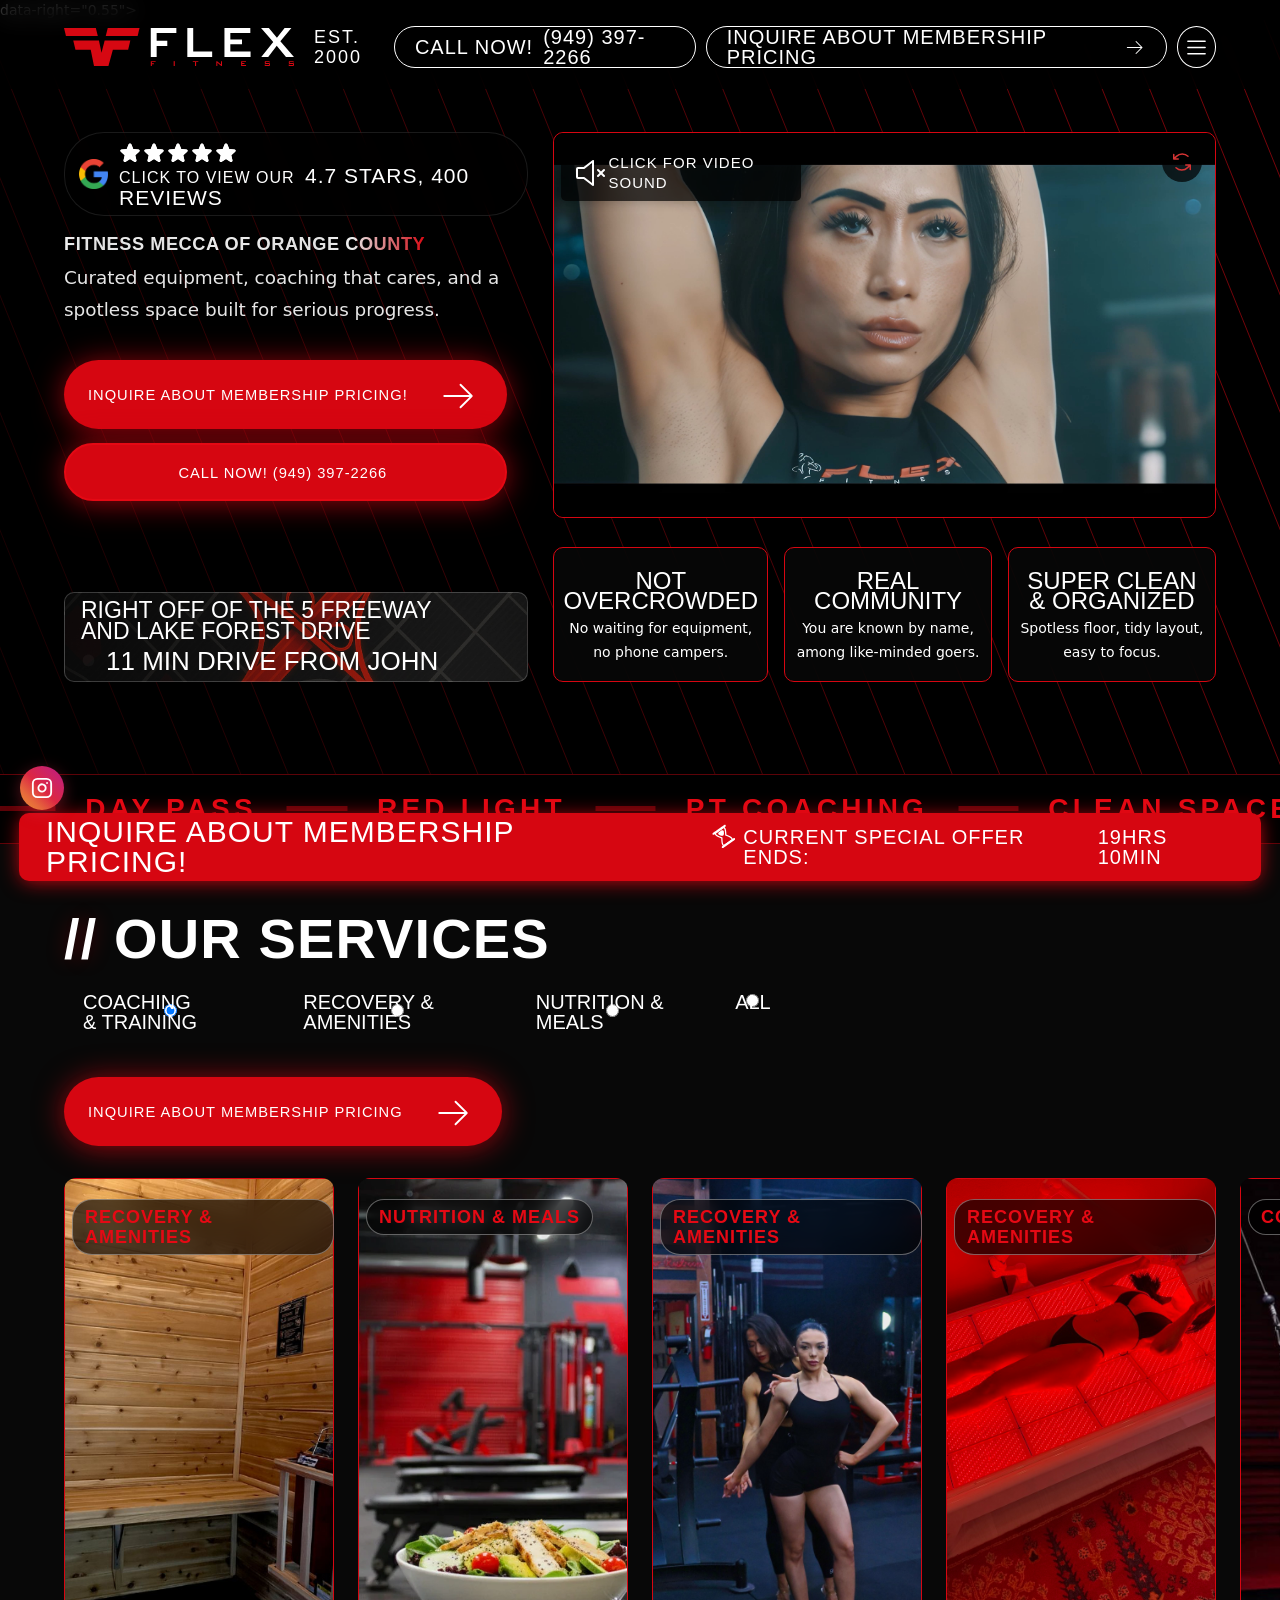
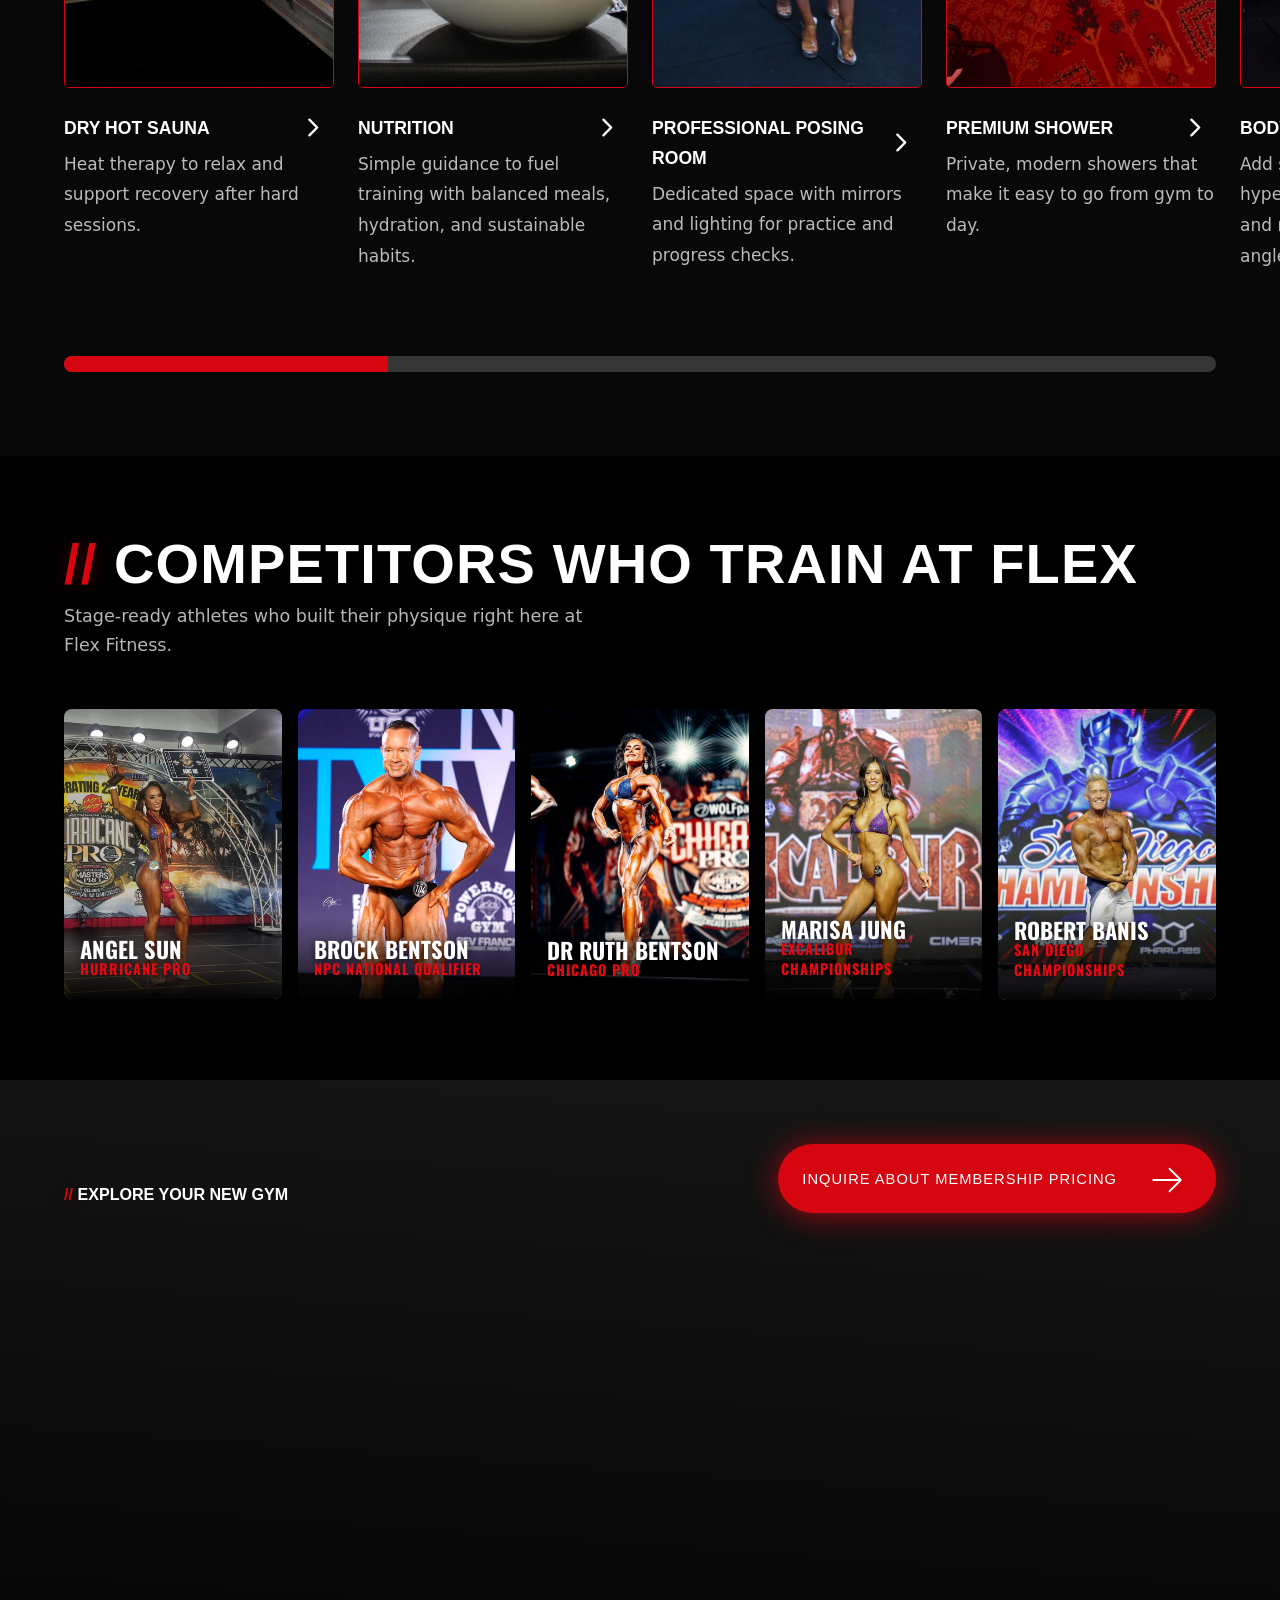
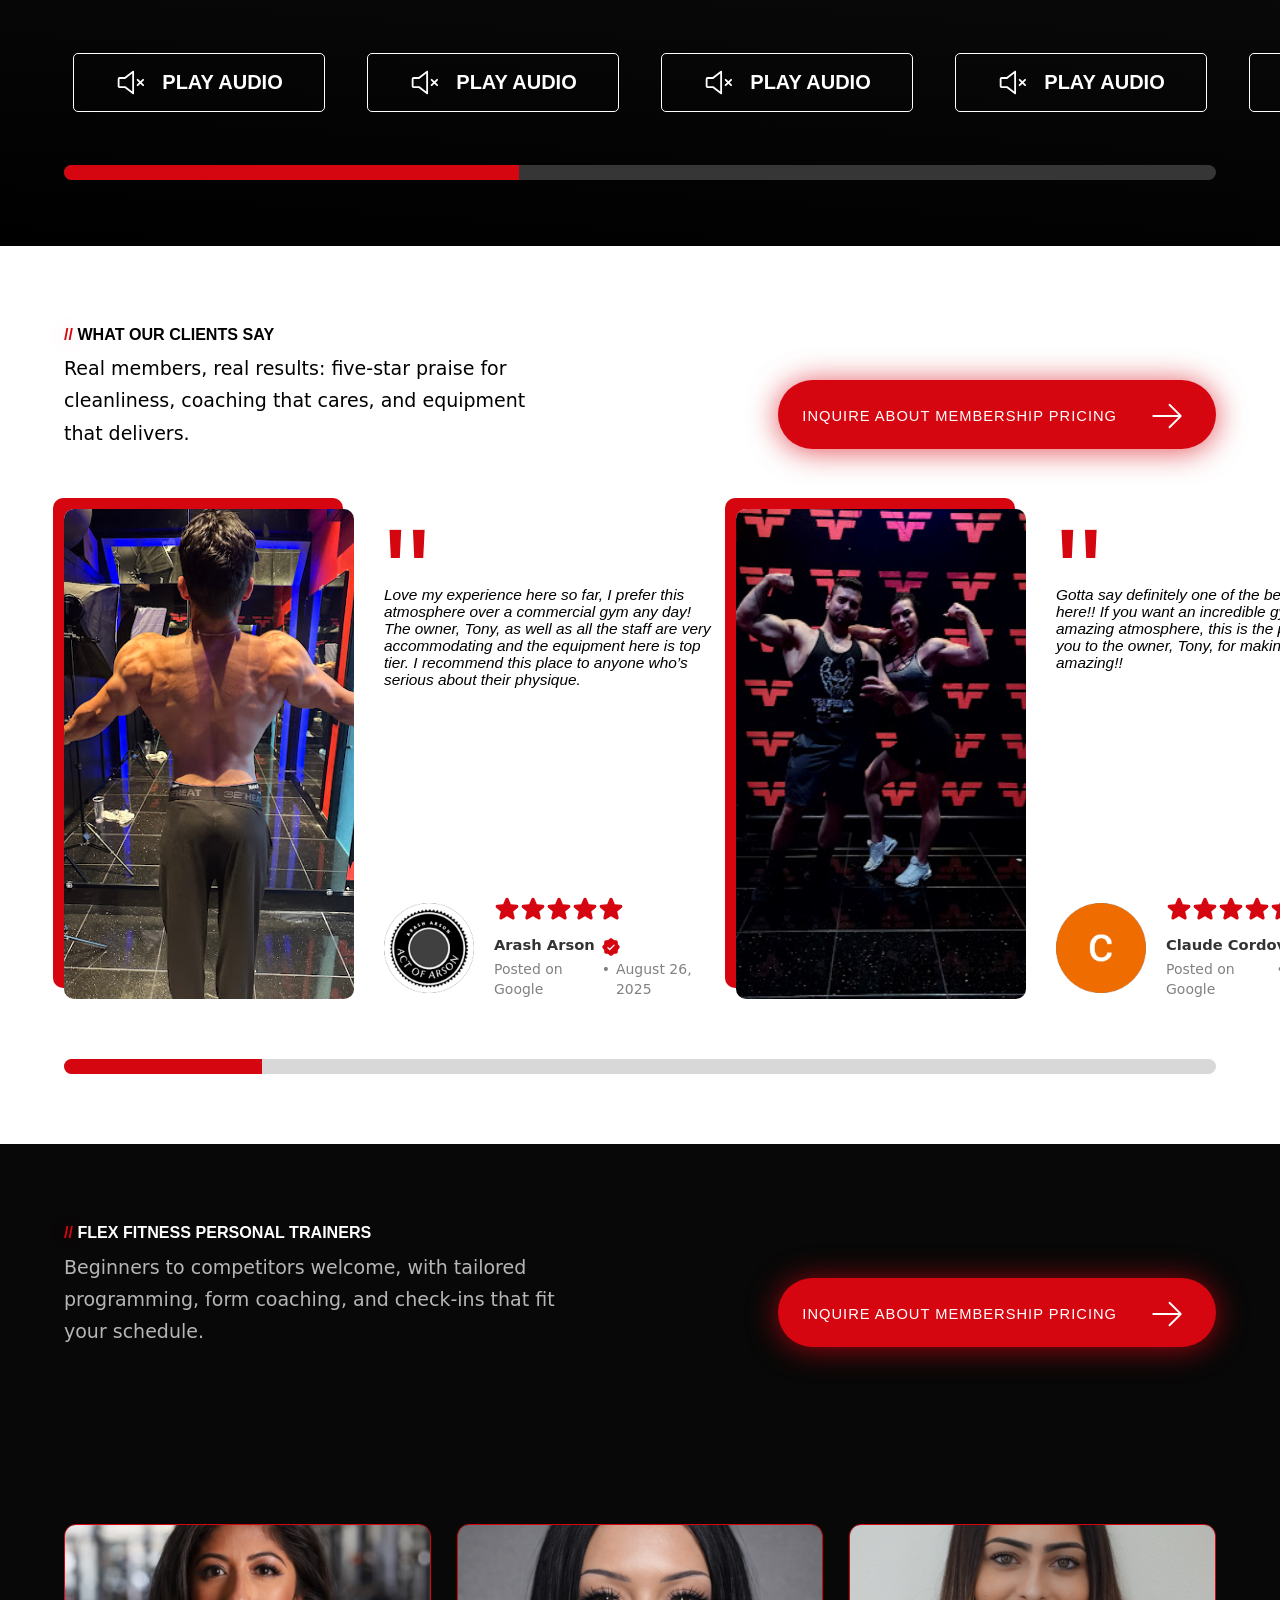
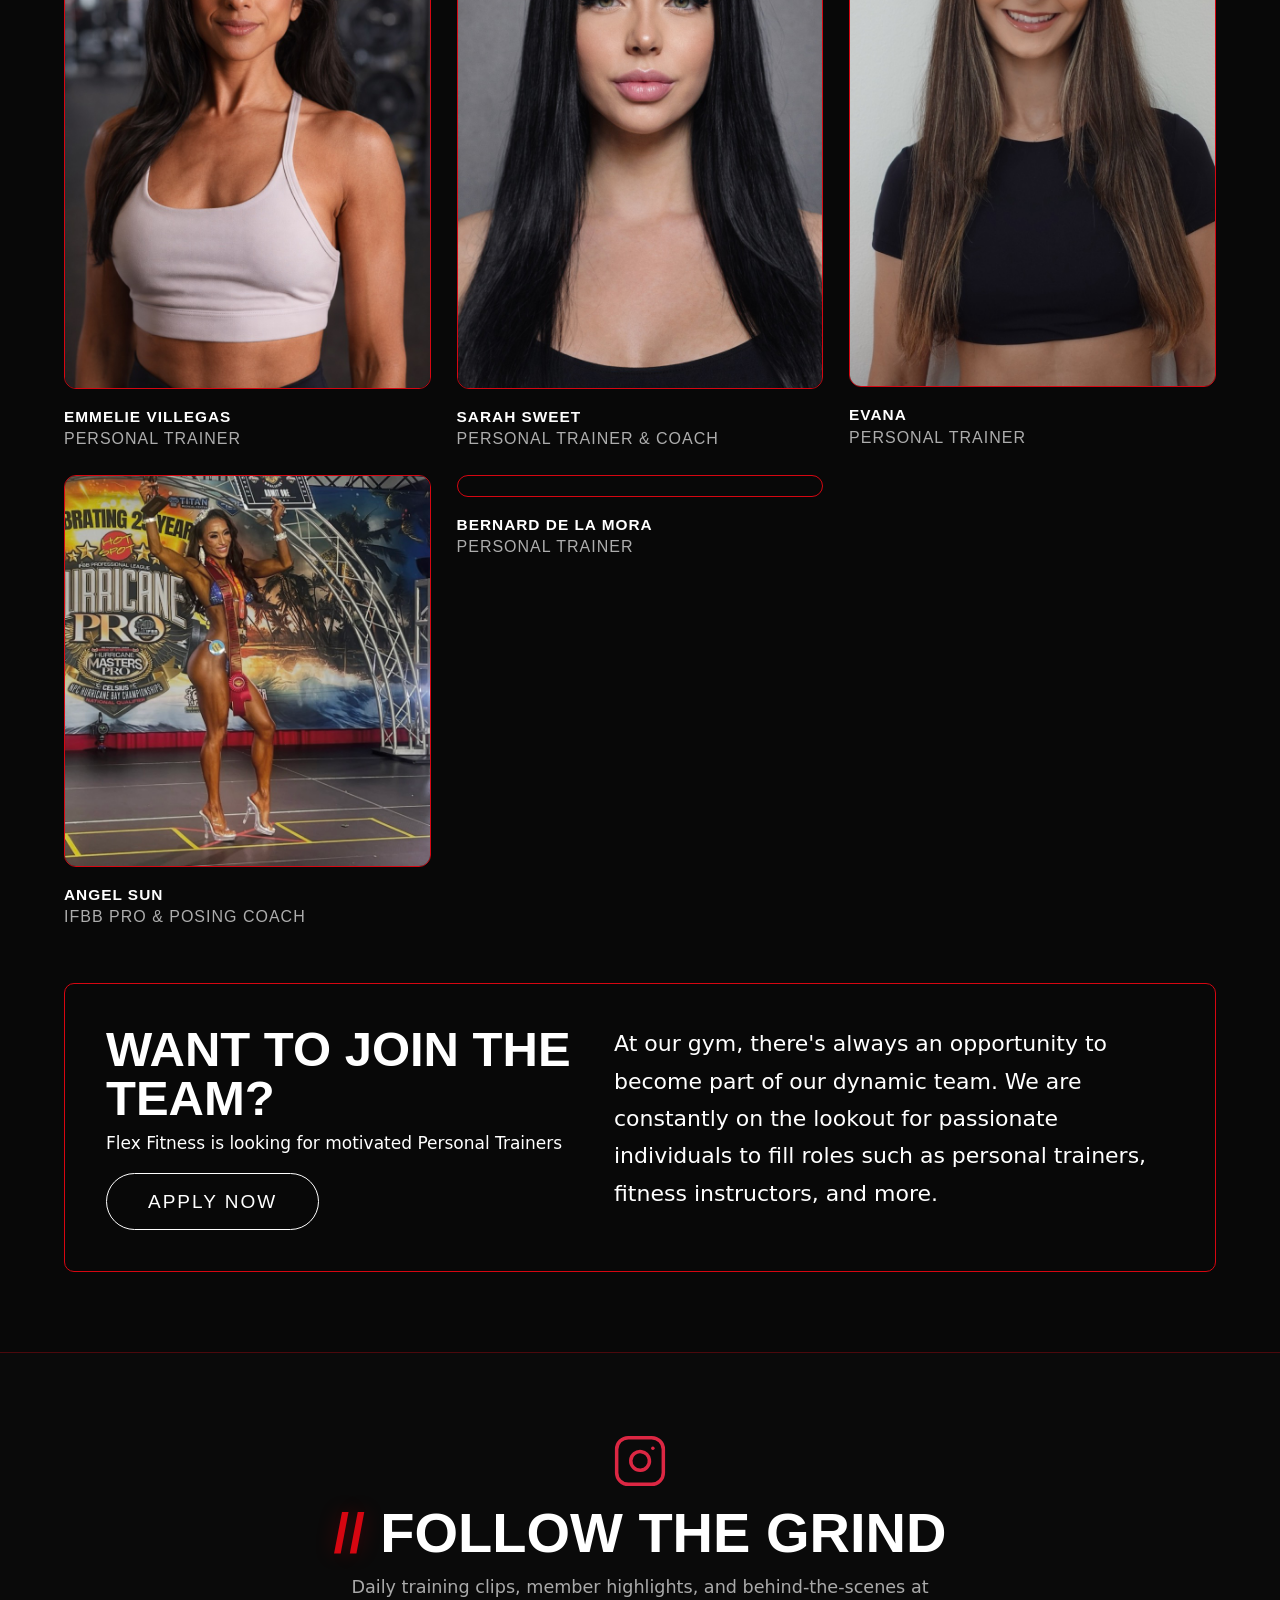
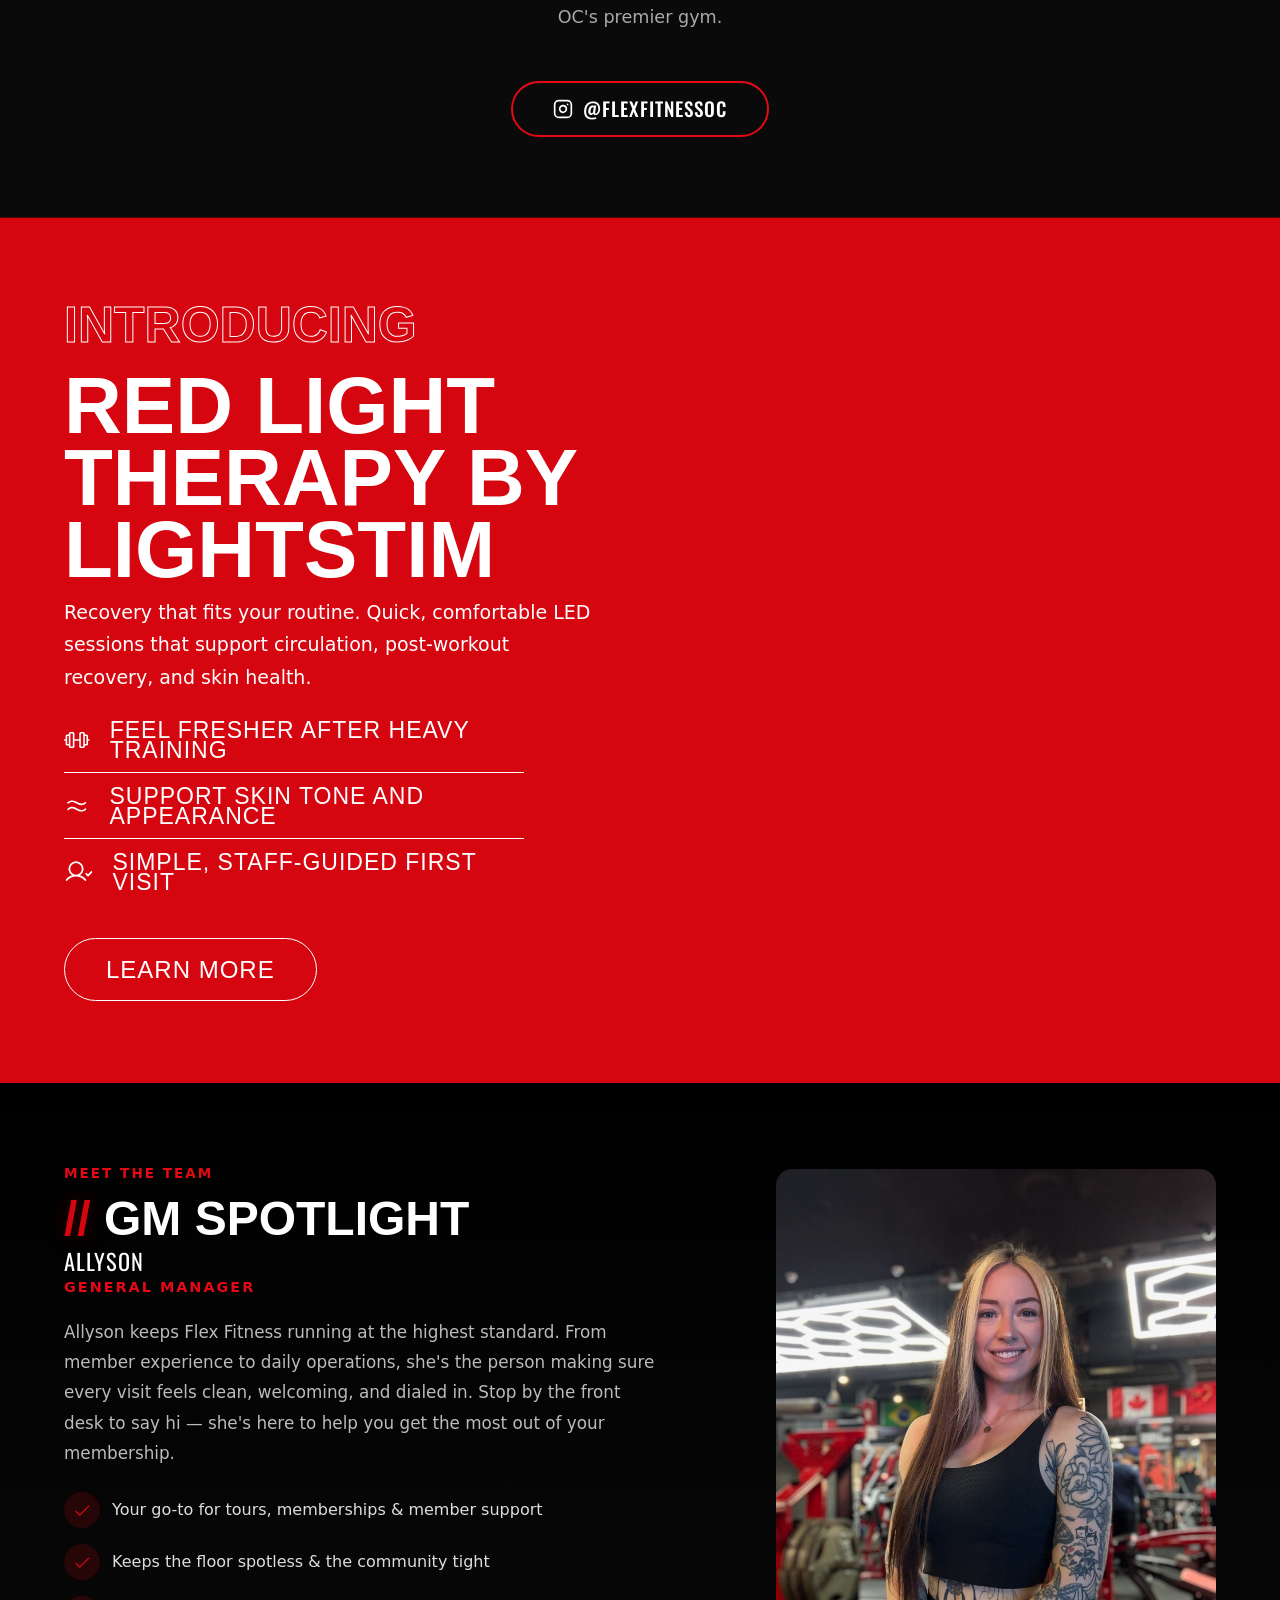
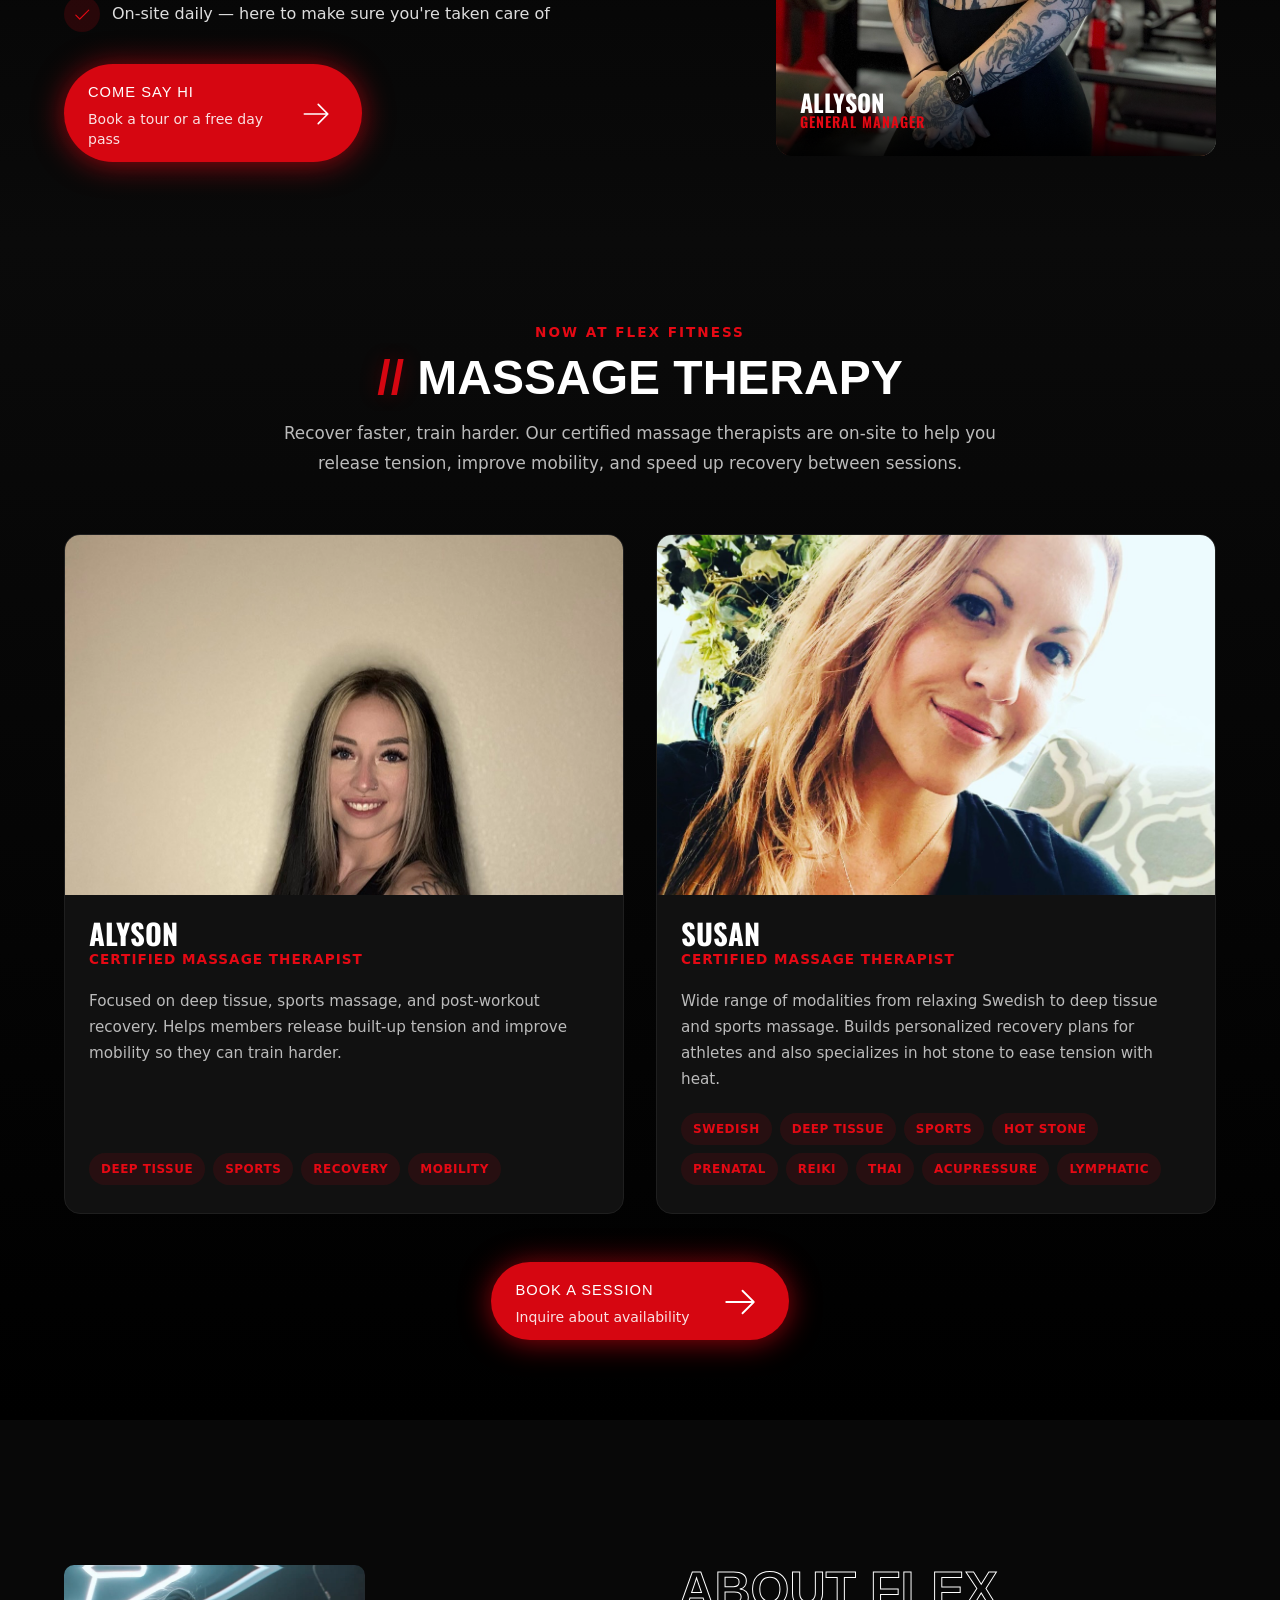
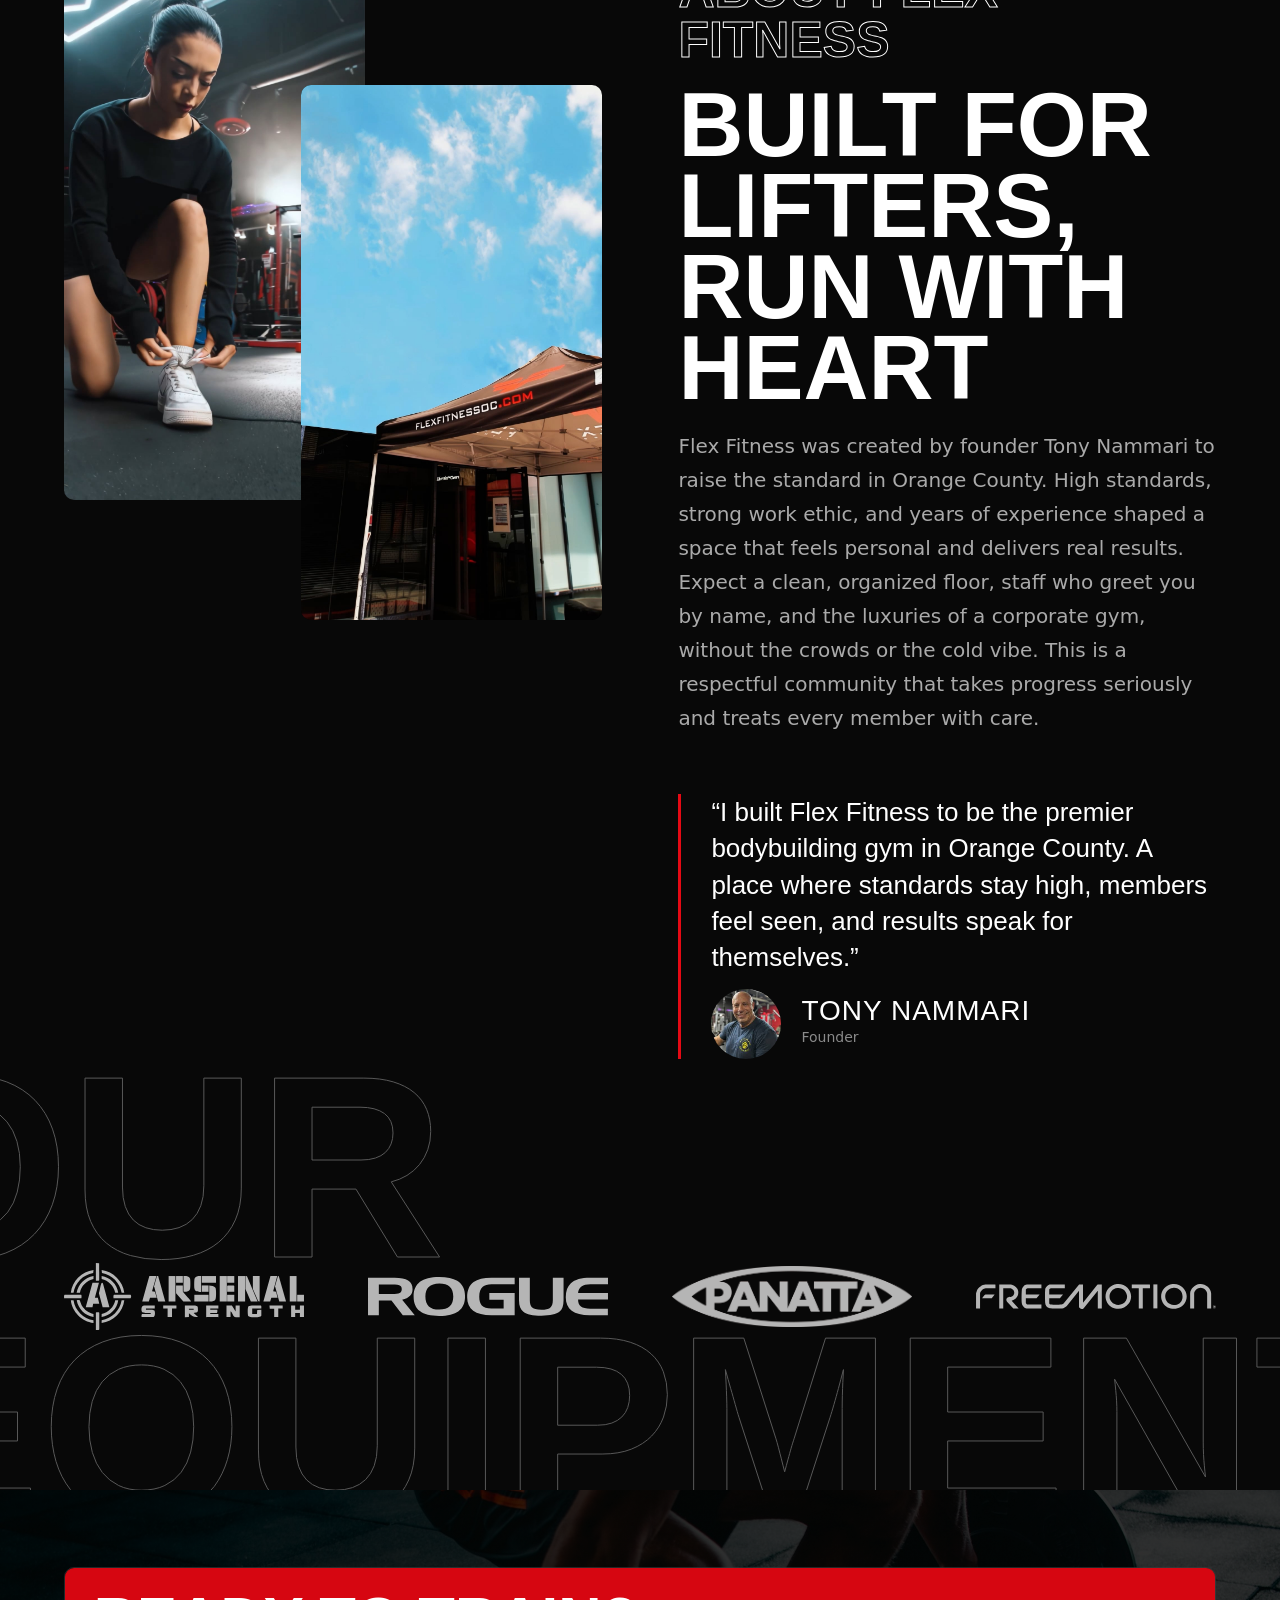
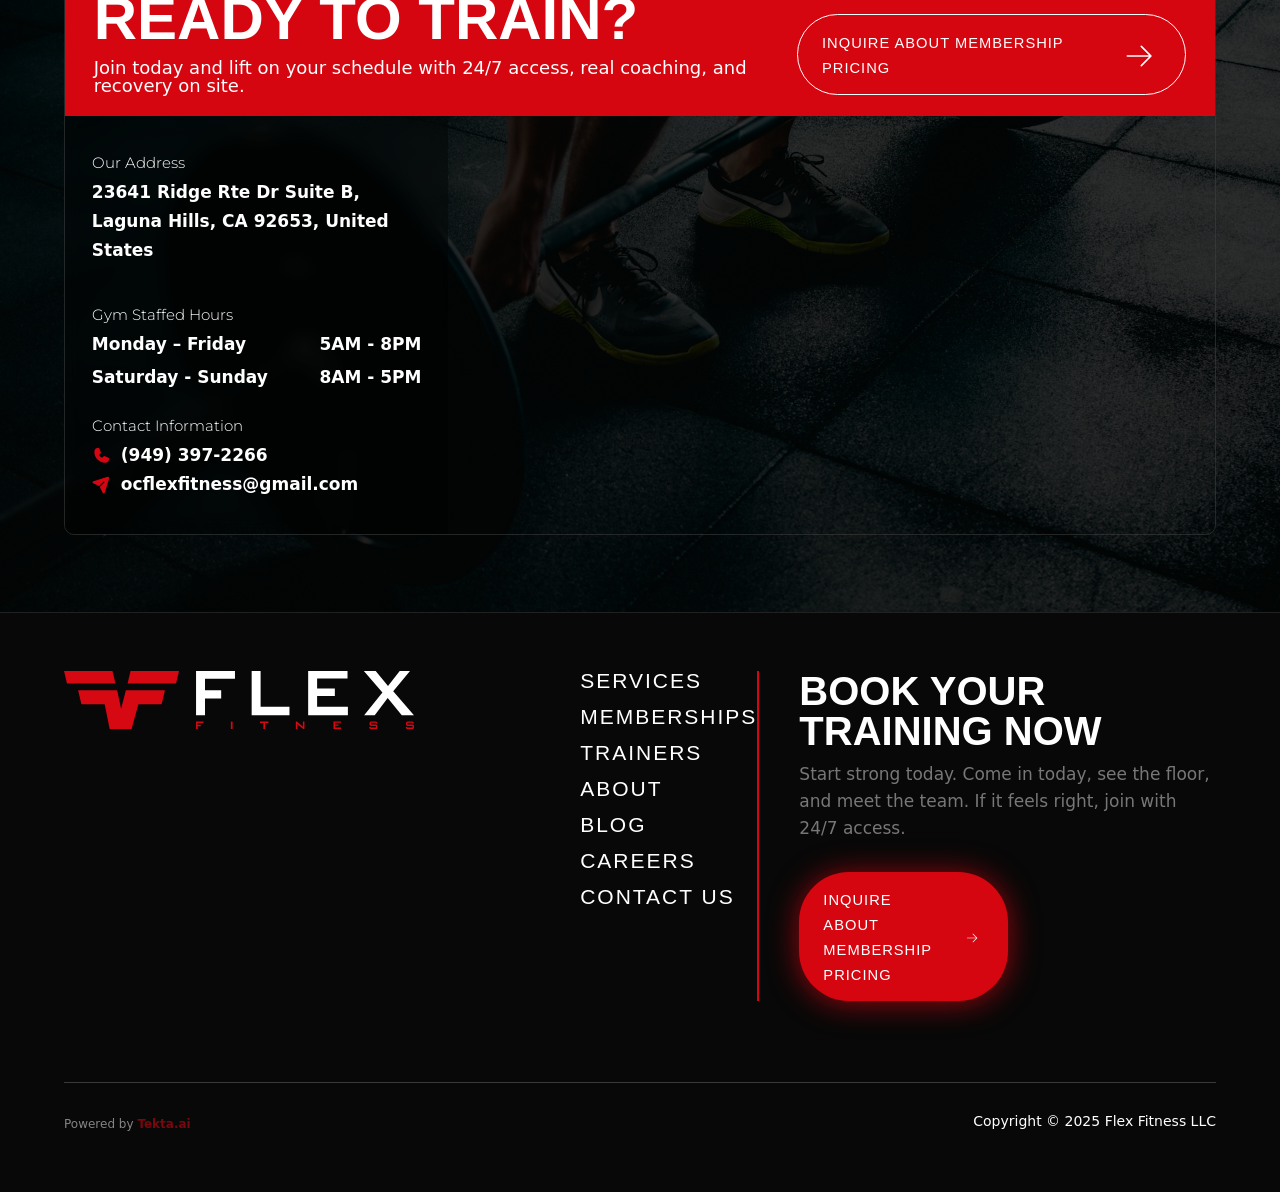
==== index.html @ 7842e4ca "Fill hero Google rating stars with Flex red instead of Google gold Co-Authored-By: Claude Opus 4.7 (" ====
<!DOCTYPE html><!-- Last Published: Mon Mar 16 2026 16:07:45 GMT+0000 (Coordinated Universal Time) --><html data-wf-domain="www.flexfitnessoc.com" data-wf-page="68af65284a94d944c82b45b7" data-wf-site="68af65264a94d944c82b4568" lang="en"><head><meta charset="utf-8"/><title>Best Gym in Orange County — Flex Fitness Laguna Hills</title><meta content="Elite bodybuilding equipment, real coaching, and spotless space. 24/7 member access in Laguna Hills, Orange County. Grab a free day pass and see the difference." name="description"/><meta content="Best Gym in Orange County — Flex Fitness Laguna Hills" property="og:title"/><meta content="Elite bodybuilding equipment, real coaching, and spotless space. 24/7 member access in Laguna Hills, Orange County. Grab a free day pass and see the difference." property="og:description"/><meta content="assets/images/68bde4f3b510f4bbb7ca587e_Flex Fitness Gym.jpg" property="og:image"/><meta content="Best Gym in Orange County — Flex Fitness Laguna Hills" property="twitter:title"/><meta content="Elite bodybuilding equipment, real coaching, and spotless space. 24/7 member access in Laguna Hills, Orange County. Grab a free day pass and see the difference." property="twitter:description"/><meta property="og:type" content="website"/><meta content="summary_large_image" name="twitter:card"/><meta content="width=device-width, initial-scale=1" name="viewport"/><link href="assets/css/flex-fitness-8a1a46.shared.bde39e0b2.css" rel="stylesheet" type="text/css"/><link href="https://fonts.googleapis.com" rel="preconnect"/><link href="https://fonts.gstatic.com" rel="preconnect" crossorigin="anonymous"/><script src="assets/js/webfont.js" type="text/javascript"></script><script type="text/javascript">WebFont.load({  google: {    families: ["Oswald:200,300,400,500,600,700","Montserrat:100,100italic,200,200italic,300,300italic,400,400italic,500,500italic,600,600italic,700,700italic,800,800italic,900,900italic","Plus Jakarta Sans:300,400,500,600,700"]  }});</script><script src="assets/js/nvp5pms.js" type="text/javascript"></script><script type="text/javascript">try{Typekit.load();}catch(e){}</script><script type="text/javascript">!function(o,c){var n=c.documentElement,t=" w-mod-";n.className+=t+"js",("ontouchstart"in o||o.DocumentTouch&&c instanceof DocumentTouch)&&(n.className+=t+"touch")}(window,document);</script><link href="assets/images/68b851e4f7d7fb8ae89a2125_FlexFavicon.png" rel="shortcut icon" type="image/x-icon"/><link href="assets/images/68b851e9bc5b332202ece4fc_FlexWebClip.png" rel="apple-touch-icon"/><link rel="stylesheet" href="assets/css/swiper-bundle.min.css"/>
<link rel="preconnect" href="https://player.vimeo.com" crossorigin>
<link rel="preconnect" href="https://i.vimeocdn.com" crossorigin>


<script type="application/ld+json">
{
  "@context": "https://schema.org",
  "@graph": [
    {
      "@type": "WebSite",
      "@id": "https://flexfitnessoc.com/#website",
      "name": "Flex Fitness",
      "url": "https://flexfitnessoc.com/",
      "potentialAction": {
        "@type": "SearchAction",
        "target": "https://flexfitnessoc.com/search?query={search_term_string}",
        "query-input": "required name=search_term_string"
      }
    },
    {
      "@type": ["HealthClub","Gym","LocalBusiness","Organization"],
      "@id": "https://flexfitnessoc.com/#organization",
      "name": "Flex Fitness",
      "url": "https://flexfitnessoc.com/",
      "logo": "assets/images/68af6b3b76560bfdc1df693a_flex-fitness-logo-horz-white-color.svg",
      "image": "assets/images/68b5abf7e5f775cb92a8ded6_AboutFlex.jpg", 
      "telephone": "+1-949-397-2266",
      "address": {
        "@type": "PostalAddress",
        "streetAddress": "23641 Ridge Route Dr., Suite B",
        "addressLocality": "Laguna Hills",
        "addressRegion": "CA",
        "postalCode": "92653",
        "addressCountry": "US"
      },
      "areaServed": ["Laguna Hills","Orange County","Irvine","Lake Forest"],
      "amenityFeature": [
        {"@type":"LocationFeatureSpecification","name":"24/7 access","value":true},
        {"@type":"LocationFeatureSpecification","name":"Red light therapy","value":true},
        {"@type":"LocationFeatureSpecification","name":"Dry sauna","value":true},
        {"@type":"LocationFeatureSpecification","name":"Premium showers","value":true},
        {"@type":"LocationFeatureSpecification","name":"Professional posing room","value":true}
      ],
      "openingHoursSpecification": [
        {"@type":"OpeningHoursSpecification","dayOfWeek":["Monday","Tuesday","Wednesday","Thursday","Friday"],"opens":"05:00","closes":"20:00"},
        {"@type":"OpeningHoursSpecification","dayOfWeek":["Saturday","Sunday"],"opens":"08:00","closes":"17:00"}
      ],
      "sameAs": [
        "https://www.instagram.com/flexfitnessoc/",
        "https://www.facebook.com/profile.php?id=61572948376230",
        "https://share.google/6f21nFBCOLLAtGW14",
        "https://www.yelp.com/biz/flex-fitness-laguna-hills"
      ],
      "aggregateRating": {
        "@type": "AggregateRating",
        "ratingValue": "4.9",
        "reviewCount": "400"
      }
    }
  ]
}
</script>

<style>
  
  .pulsating {
  	visibility:visible;
  }

  .swiper-pagination-bullets.swiper-pagination-horizontal {
    width: auto;
  }

  .slider-main_text-wrapper {
    transform: translateZ(0)!important;
    -webkit-transform: translateZ(0)!important;
    -moz-transform: translateZ(0)!important;
    -ms-transform: translateZ(0)!important;
  }
  .slider-main_link {
    transform: translateZ(0)!important;
    -webkit-transform: translateZ(0)!important;
    -moz-transform: translateZ(0)!important;
    -ms-transform: translateZ(0)!important;    
  }

  /* Sound toggle button initial states (before JS sets wrapper state) */
  [data-sound-toggle="mute"] {
    display: none; /* hidden by default because videos start muted */
    cursor: pointer;
  }
  [data-sound-toggle="unmute"] {
    display: block; /* visible by default because videos start muted */
    cursor: pointer;
  }

  .swap{
    --roll-duration: 8.5s;
    --overshoot: .14em;
    --rebound:  .06em;
    position: relative;
    display: inline-block;
    line-height: 1;
  }

  .swap-base{
    visibility: hidden;
    display: inline-block;
  }

  .swap-roller{
    position: absolute;
    inset: 0;
    overflow: hidden;
    padding-inline: .06em;
    margin-inline: -.06em;
  }

  .swap-inner{
    display: inline-flex;
    flex-direction: column;
    will-change: transform;
    animation: swap-roll var(--roll-duration) linear infinite;
    transform: translateZ(0);
  }

  .swap-inner > span{
    height: 1em;
    display: block;
  }

  @keyframes swap-roll{
    0%, 18%   { transform: translate3d(0, 0, 0); }
    20%       { transform: translate3d(0, calc(-1em - var(--overshoot)), 0); }
    22%       { transform: translate3d(0, calc(-1em + var(--rebound)), 0); }
    24%, 43%  { transform: translate3d(0, -1em, 0); }

    45%       { transform: translate3d(0, calc(-2em - var(--overshoot)), 0); }
    47%       { transform: translate3d(0, calc(-2em + var(--rebound)), 0); }
    49%, 68%  { transform: translate3d(0, -2em, 0); }

    70%       { transform: translate3d(0, calc(-3em - var(--overshoot)), 0); }
    72%       { transform: translate3d(0, calc(-3em + var(--rebound)), 0); }
    74%, 93%  { transform: translate3d(0, -3em, 0); }

    95%       { transform: translate3d(0, calc(-4em - var(--overshoot)), 0); }
    97%       { transform: translate3d(0, calc(-4em + var(--rebound)), 0); }
    99%,100%  { transform: translate3d(0, -4em, 0); }
  }

  /* ───────────────────────────────────────────────────────────
     Sound toggle: override icon visibility based on wrapper state
     (JS adds .sound-muted / .sound-playing to the *wrapper*
     with data-sound-toggle="{{ Name }}")
  ---------------------------------------------------------------- */
  [data-sound-toggle].sound-muted [data-sound-toggle="mute"]   { display: none; }
  [data-sound-toggle].sound-muted [data-sound-toggle="unmute"] { display: inline-block; }

  [data-sound-toggle].sound-playing [data-sound-toggle="mute"]   { display: inline-block; }
  [data-sound-toggle].sound-playing [data-sound-toggle="unmute"] { display: none; }

  /* Video tiles (used by hero + CMS items) */
  .video-cover{
    position: relative;
    width: 100%;
    aspect-ratio: 9 / 16; /* 9:16 vertical tile; change if you use 16:9 */
    background:#000;
    overflow:hidden;
  }
  .video-cover video{
    position:absolute; inset:0;
    width:100%; height:100%;
    object-fit:cover;
  }

  /* Rendering skip for long lists: massively reduces layout/paint below the fold */
  .video-item{ content-visibility:auto; contain-intrinsic-size:640px 360px; }

  /* Utility */
  .hidden{ display:none !important; }
</style>

<!-- Google tag (gtag.js) -->
<script async src="https://www.googletagmanager.com/gtag/js?id=AW-630664183"></script>
<script>
  window.dataLayer = window.dataLayer || [];
  function gtag(){dataLayer.push(arguments);}
  gtag('js', new Date());

  gtag('config', 'AW-630664183');
</script><style>
/*
   Fix Webflow IX2 initial states: only override inline elements that
   should be visible on load. Do NOT force visibility on overlays
   (nav-screen, review-pop) as they are full-screen fixed panels
   that block all clicks when visible.
*/

/* Ensure page content rendered by IX2 is visible */
.ticker-track, .flex-block-10 { visibility: visible !important; }
.w-condition-invisible { display: none !important; }

/* Nav screen: hidden by default, shown via JS */
.nav-screen { visibility: hidden; overflow-y: auto; -webkit-overflow-scrolling: touch; }
.nav-screen.is-open { visibility: visible !important; }
.nav-screen.is-open .nav-page-link, .nav-screen.is-open .code-embed-15 { visibility: visible !important; }
.nav-service-screen { overflow-y: auto; -webkit-overflow-scrolling: touch; }

/* Review popup: hidden by default, shown via JS */
.review-pop { visibility: hidden; }
.review-pop.is-open { visibility: visible !important; }

/* Nav service sub-screen */
.nav-service-screen { visibility: hidden; }
.nav-service-screen.is-open { visibility: visible !important; }
</style>

<script>
/* ===== NAV MENU TOGGLE ===== */
(function() {
  const menuBtn = document.querySelector('.nav-menu-button');
  const navScreen = document.querySelector('.nav-screen');
  const openIcon = menuBtn?.querySelector('.code-embed-15.open');
  const closeIcon = menuBtn?.querySelector('.code-embed-15.close');

  if (!menuBtn || !navScreen) return;

  // Start closed
  closeIcon && (closeIcon.style.display = 'none');

  menuBtn.addEventListener('click', function() {
    const isOpen = navScreen.classList.toggle('is-open');
    if (openIcon) openIcon.style.display = isOpen ? 'none' : '';
    if (closeIcon) closeIcon.style.display = isOpen ? '' : 'none';
    document.body.style.overflow = isOpen ? 'hidden' : '';
  });

  // Services sub-menu
  const servicesBtn = document.querySelector('[nav-page="services"]');
  const serviceScreen = document.querySelector('.nav-service-screen');
  const goBackBtn = serviceScreen?.querySelector('.div-block-71');

  if (servicesBtn && serviceScreen) {
    servicesBtn.addEventListener('click', function() {
      serviceScreen.classList.add('is-open');
    });
    goBackBtn?.addEventListener('click', function() {
      serviceScreen.classList.remove('is-open');
    });
  }
})();

/* ===== REVIEW POPUP TOGGLE ===== */
(function() {
  const reviewTrigger = document.querySelector('[review-pop]');
  const reviewPop = document.querySelector('.review-pop');
  const reviewClose = document.querySelector('.review-pop-close');
  const reviewBgClose = document.querySelector('.review-pop-bg-close');

  if (!reviewTrigger || !reviewPop) return;

  reviewTrigger.addEventListener('click', function() {
    reviewPop.classList.add('is-open');
    document.body.style.overflow = 'hidden';
  });

  function closeReview() {
    reviewPop.classList.remove('is-open');
    document.body.style.overflow = '';
  }

  reviewClose?.addEventListener('click', closeReview);
  reviewBgClose?.addEventListener('click', closeReview);
})();
</script>
<style>
/* === SCROLL REVEAL ANIMATIONS === */
.reveal {
  opacity: 0;
  transform: translateY(40px);
  transition: opacity 0.8s ease, transform 0.8s ease;
}
.reveal.visible {
  opacity: 1;
  transform: translateY(0);
}
.reveal-left {
  opacity: 0;
  transform: translateX(-60px);
  transition: opacity 0.8s ease, transform 0.8s ease;
}
.reveal-left.visible {
  opacity: 1;
  transform: translateX(0);
}
.reveal-right {
  opacity: 0;
  transform: translateX(60px);
  transition: opacity 0.8s ease, transform 0.8s ease;
}
.reveal-right.visible {
  opacity: 1;
  transform: translateX(0);
}
.reveal-scale {
  opacity: 0;
  transform: scale(0.9);
  transition: opacity 0.8s ease, transform 0.8s ease;
}
.reveal-scale.visible {
  opacity: 1;
  transform: scale(1);
}

/* Stagger children */
.stagger > * {
  opacity: 0;
  transform: translateY(30px);
  transition: opacity 0.6s ease, transform 0.6s ease;
}
.stagger.visible > *:nth-child(1) { transition-delay: 0s; opacity: 1; transform: translateY(0); }
.stagger.visible > *:nth-child(2) { transition-delay: 0.1s; opacity: 1; transform: translateY(0); }
.stagger.visible > *:nth-child(3) { transition-delay: 0.2s; opacity: 1; transform: translateY(0); }
.stagger.visible > *:nth-child(4) { transition-delay: 0.3s; opacity: 1; transform: translateY(0); }
.stagger.visible > *:nth-child(5) { transition-delay: 0.4s; opacity: 1; transform: translateY(0); }
.stagger.visible > *:nth-child(6) { transition-delay: 0.5s; opacity: 1; transform: translateY(0); }

/* Counter animation */
.counter { font-family: Oswald, sans-serif; font-weight: 700; color: #e50914; }

/* Glow pulse on CTA */
@keyframes glowPulse {
  0%, 100% { box-shadow: 0 0 20px rgba(229,9,20,0.2); }
  50% { box-shadow: 0 0 40px rgba(229,9,20,0.5); }
}
.hero-button[data-modal="open"] {
  animation: glowPulse 3s ease-in-out infinite;
}

/* Parallax-lite on hero */
.hero {
  background-attachment: fixed;
}

/* Gradient text for hero heading */
@keyframes shimmer {
  0% { background-position: -200% center; }
  100% { background-position: 200% center; }
}
h1.heading {
  background: linear-gradient(90deg, #fff 40%, #e50914 50%, #fff 60%);
  background-size: 200% auto;
  -webkit-background-clip: text;
  -webkit-text-fill-color: transparent;
  background-clip: text;
  animation: shimmer 6s linear infinite;
}

/* === Fix dark text throughout === */
.hero *, .hero-container * { color: #fff; }
.heading-20, .heading-20.small { color: #fff !important; }
.flex-block-10, .flex-block-10 div { color: #fff !important; }
.drive-mask, .drive-mask div { color: #fff !important; }
.ticker-text { color: #e50914 !important; font-weight: 700 !important; letter-spacing: 0.15em !important; }
.ticker-line { background-color: rgba(229,9,20,0.4) !important; }
.ticker { background: #000 !important; }
.services-section, .services-section * { color: #fff; }
.services-section .paragraph-2, .services-section .paragraph-3 { color: #bbb; }
.services-section .radio-button-label { color: #fff !important; }
.services-section .services-name { color: #fff !important; }
.services-section .div-block-80 { color: #e50914 !important; }
.services-section .div-block-80 div { color: #e50914 !important; }

/* === Hide radio button circles in service filters === */
.w-form-formradioinput,
.w-radio-input,
.radio-button,
.w-form-formradioinput--inputType-custom {
  display: none !important;
  width: 0 !important;
  height: 0 !important;
  opacity: 0 !important;
  overflow: hidden !important;
  position: absolute !important;
}

/* === Flex Fitness OC — Premium Design Pass === */

/* 1. Hero — make it hit harder */
h1.heading {
  font-size: 130%;
  letter-spacing: 0.03em;
  font-weight: 700;
  text-shadow: 0 2px 20px rgba(0,0,0,0.5);
}
.hero .paragraph {
  font-size: 1.15rem;
  opacity: 0.9;
  max-width: 500px;
}
.hero-g-panel {
  backdrop-filter: blur(8px);
  -webkit-backdrop-filter: blur(8px);
  background: rgba(0,0,0,0.4) !important;
  border: 1px solid rgba(255,255,255,0.1) !important;
}

/* 2. Section headings */
.secondary-heading {
  font-size: 115%;
}
.secondary-heading .red {
  font-weight: 800;
  text-shadow: 0 0 20px rgba(229, 9, 20, 0.3);
}
p { line-height: 1.7; }

/* 3. CTA Buttons — bigger, bolder */
.hero-button {
  transition: all 0.3s ease;
  position: relative;
  overflow: hidden;
}
.hero-button:hover {
  box-shadow: 0 8px 30px rgba(229, 9, 20, 0.35);
  transform: translateY(-2px);
}
.hero-button .cta-main-text {
  font-size: 105%;
}
.hero-button.call {
  border: 2px solid #e50914 !important;
}
.hero-button.call:hover {
  background: #e50914 !important;
}

/* 4. Ticker — red accent */
.ticker {
  border-top: 1px solid rgba(229, 9, 20, 0.4);
  border-bottom: 1px solid rgba(229, 9, 20, 0.4);
  background: linear-gradient(90deg, rgba(229,9,20,0.05), transparent, rgba(229,9,20,0.05));
}
.ticker-text {
  letter-spacing: 0.1em;
}

/* 5. Service cards — interactive feel */
.link-block-2 {
  transition: transform 0.3s ease, box-shadow 0.3s ease;
  border-radius: 12px;
  overflow: hidden;
}
.link-block-2:hover {
  transform: translateY(-4px);
  box-shadow: 0 12px 40px rgba(0,0,0,0.4);
}
.link-block-2 .image-2 {
  transition: transform 0.4s ease;
}
.link-block-2:hover .image-2 {
  transform: scale(1.05);
}
.services-name {
  font-size: 1.1rem !important;
  font-weight: 600 !important;
}

/* 6. Trainer section */
.trainer-panel-wrapper {
  transition: transform 0.3s ease;
}
.trainer-panel-wrapper:hover {
  transform: scale(1.03);
}
.trainer-panel {
  transition: box-shadow 0.3s ease;
  border-radius: 12px;
  overflow: hidden;
}
.trainer-panel:hover {
  box-shadow: 0 8px 30px rgba(229, 9, 20, 0.2);
}
.trainer-panel .image-8 {
  transition: transform 0.4s ease, filter 0.3s ease;
}
.trainer-panel:hover .image-8 {
  transform: scale(1.03);
  filter: brightness(1.1);
}
.text-block-12 {
  font-weight: 700;
  font-size: 110%;
}

/* 7. Instagram section */
.ig-section {
  border-top: 1px solid rgba(229, 9, 20, 0.3);
  border-bottom: 1px solid rgba(229, 9, 20, 0.3);
}
.ig-icon-wrap svg {
  color: #dc2743;
}

/* 8. Plan cards */
.plan-panel {
  transition: all 0.3s ease;
}
.plan-panel:hover {
  border-left: 3px solid #e50914;
  transform: translateY(-2px);
}
.plan-panel.focussed {
  box-shadow: 0 0 40px rgba(229, 9, 20, 0.2);
}

/* 9. Competitors section */
.competitors-section div[style*="grid"] > div {
  transition: transform 0.3s ease;
  border-radius: 12px;
}
.competitors-section div[style*="grid"] > div:hover {
  transform: translateY(-4px);
}

/* 10. Review section */
.big-review-text {
  font-size: 110%;
  font-style: italic;
}
.big-customer-name {
  font-weight: 700;
  font-size: 105%;
}
.review-pop-panel {
  transition: transform 0.3s ease, box-shadow 0.3s ease;
}
.review-pop-panel:hover {
  transform: translateY(-2px);
  box-shadow: 0 8px 24px rgba(0,0,0,0.3);
}

/* 11. About section */
.about-section, [class*="about"] {
  position: relative;
}
.founder-note {
  border-left: 3px solid #e50914 !important;
}

/* 12. Equipment logos */
.equip-section img, .equip-container img {
  opacity: 0.7;
  transition: opacity 0.3s ease;
}
.equip-section img:hover, .equip-container img:hover {
  opacity: 1;
}

/* 13. Footer */
.footer {
  border-top: 1px solid rgba(255, 255, 255, 0.1);
}
.footer-link {
  transition: color 0.2s ease;
}
.footer-link:hover {
  color: #e50914 !important;
}

/* 14. Smooth scroll */
html { scroll-behavior: smooth; }

/* 15. Selection color */
::selection {
  background: #e50914;
  color: #fff;
}

/* 16. Nav polish */
.nav {
  backdrop-filter: blur(12px);
  -webkit-backdrop-filter: blur(12px);
  background: rgba(0,0,0,0.7) !important;
}
.nav-button {
  transition: all 0.3s ease;
}
.nav-button:hover {
  transform: translateY(-1px);
  box-shadow: 0 4px 12px rgba(229, 9, 20, 0.2);
}
</style>
</head><body>

<!-- Floating Instagram Icon -->
<a href="https://www.instagram.com/flexfitnessoc/" target="_blank" rel="noopener" id="ig-float" title="Follow @flexfitnessoc">
  <svg xmlns="http://www.w3.org/2000/svg" width="22" height="22" viewBox="0 0 24 24" fill="none" stroke="currentColor" stroke-width="2" stroke-linecap="round" stroke-linejoin="round">
    <rect x="2" y="2" width="20" height="20" rx="5" ry="5"/>
    <path d="M16 11.37A4 4 0 1 1 12.63 8 4 4 0 0 1 16 11.37z"/>
    <line x1="17.5" y1="6.5" x2="17.51" y2="6.5"/>
  </svg>
</a>
<style>
#ig-float {
  position: fixed;
  bottom: 90px;
  left: 20px;
  z-index: 9999;
  width: 44px;
  height: 44px;
  border-radius: 50%;
  background: linear-gradient(45deg, #f09433, #e6683c, #dc2743, #cc2366, #bc1888);
  color: #fff;
  display: flex;
  align-items: center;
  justify-content: center;
  text-decoration: none;
  box-shadow: 0 4px 16px rgba(220, 39, 67, 0.4);
  transition: transform 0.3s ease, box-shadow 0.3s ease;
}
#ig-float:hover {
  transform: scale(1.15);
  box-shadow: 0 6px 24px rgba(220, 39, 67, 0.6);
}
@media (max-width: 767px) {
  #ig-float { bottom: 80px; left: 14px; width: 40px; height: 40px; }
}
</style>

<div class="nav"><div class="nav-container"><a href="./"aria-current="page" class="link-block-3 w-inline-block w--current"><img src="assets/images/68af6b3b76560bfdc1df693a_flex-fitness-logo-horz-white-color.svg" loading="lazy" width="244" alt="Flex Fitness OC" class="image"/><div class="desktop-est">Est. 2000</div></a><div class="nav-link-area"><a href="tel:+19493972266" class="nav-button phone w-inline-block"><div>CALL NOW!</div><div>(949) 397-2266</div></a><div data-modal="open" class="nav-button"><div>Inquire about membership pricing</div><div class="code-embed small w-embed"><svg xmlns="http://www.w3.org/2000/svg" width="auto" height="auto" fill="currentColor" viewBox="0 0 256 256"><path d="M220.24,132.24l-72,72a6,6,0,0,1-8.48-8.48L201.51,134H40a6,6,0,0,1,0-12H201.51L139.76,60.24a6,6,0,0,1,8.48-8.48l72,72A6,6,0,0,1,220.24,132.24Z"></path></svg></div></div><div class="nav-menu-button"><div class="code-embed-15 open w-embed"><svg xmlns="http://www.w3.org/2000/svg" width="100%" height="100%" fill="currentColor" viewBox="0 0 256 256"><path d="M224,128a8,8,0,0,1-8,8H40a8,8,0,0,1,0-16H216A8,8,0,0,1,224,128ZM40,72H216a8,8,0,0,0,0-16H40a8,8,0,0,0,0,16ZM216,184H40a8,8,0,0,0,0,16H216a8,8,0,0,0,0-16Z"></path></svg></div><div class="code-embed-15 close w-embed"><svg xmlns="http://www.w3.org/2000/svg" width="auto" height="auto" fill="currentColor" viewBox="0 0 256 256"><path d="M205.66,194.34a8,8,0,0,1-11.32,11.32L128,139.31,61.66,205.66a8,8,0,0,1-11.32-11.32L116.69,128,50.34,61.66A8,8,0,0,1,61.66,50.34L128,116.69l66.34-66.35a8,8,0,0,1,11.32,11.32L139.31,128Z"></path></svg></div></div></div></div><div class="nav-screen"><div class="nav-page-screen"><div class="nav-page-container"><a href="./"aria-current="page" class="nav-page-link w--current">Home</a><div nav-page="services" class="nav-page-link">Services</div><a href="trainers/" class="nav-page-link">Trainers</a><a href="memberships/" class="nav-page-link">Memberships</a><a href="about/" class="nav-page-link">About</a><a href="blog/" class="nav-page-link">Blog</a><a href="careers/" class="nav-page-link">Careers</a><a href="contact/" class="nav-page-link">Contact</a></div></div><div class="nav-service-screen"><div class="nav-service-intro"><div class="div-block-71"><div class="code-embed-17 w-embed"><svg xmlns="http://www.w3.org/2000/svg" width="auto" height="auto" fill="currentColor" viewBox="0 0 256 256"><path d="M232,144a64.07,64.07,0,0,1-64,64H80a8,8,0,0,1,0-16h88a48,48,0,0,0,0-96H51.31l34.35,34.34a8,8,0,0,1-11.32,11.32l-48-48a8,8,0,0,1,0-11.32l48-48A8,8,0,0,1,85.66,45.66L51.31,80H168A64.07,64.07,0,0,1,232,144Z"></path></svg></div><div>Go Back</div></div><div class="nav-service-intro-heading">Our Services</div></div><div class="nav-service-container"><div class="nav-service-list-wrapper w-dyn-list"><div role="list" class="nav-service-list w-dyn-items"><div role="listitem" class="w-dyn-item"><a href="#services" class="nav-service-link w-inline-block"><div>Booty Building</div><div class="code-embed-16 w-embed"><svg xmlns="http://www.w3.org/2000/svg" width="auto" height="auto" fill="currentColor" viewBox="0 0 256 256"><path d="M141.66,133.66l-80,80a8,8,0,0,1-11.32-11.32L124.69,128,50.34,53.66A8,8,0,0,1,61.66,42.34l80,80A8,8,0,0,1,141.66,133.66Zm80-11.32-80-80a8,8,0,0,0-11.32,11.32L204.69,128l-74.35,74.34a8,8,0,0,0,11.32,11.32l80-80A8,8,0,0,0,221.66,122.34Z"></path></svg></div></a></div><div role="listitem" class="w-dyn-item"><a href="#services" class="nav-service-link w-inline-block"><div>Body Building</div><div class="code-embed-16 w-embed"><svg xmlns="http://www.w3.org/2000/svg" width="auto" height="auto" fill="currentColor" viewBox="0 0 256 256"><path d="M141.66,133.66l-80,80a8,8,0,0,1-11.32-11.32L124.69,128,50.34,53.66A8,8,0,0,1,61.66,42.34l80,80A8,8,0,0,1,141.66,133.66Zm80-11.32-80-80a8,8,0,0,0-11.32,11.32L204.69,128l-74.35,74.34a8,8,0,0,0,11.32,11.32l80-80A8,8,0,0,0,221.66,122.34Z"></path></svg></div></a></div><div role="listitem" class="w-dyn-item"><a href="#services" class="nav-service-link w-inline-block"><div>Power Lifting</div><div class="code-embed-16 w-embed"><svg xmlns="http://www.w3.org/2000/svg" width="auto" height="auto" fill="currentColor" viewBox="0 0 256 256"><path d="M141.66,133.66l-80,80a8,8,0,0,1-11.32-11.32L124.69,128,50.34,53.66A8,8,0,0,1,61.66,42.34l80,80A8,8,0,0,1,141.66,133.66Zm80-11.32-80-80a8,8,0,0,0-11.32,11.32L204.69,128l-74.35,74.34a8,8,0,0,0,11.32,11.32l80-80A8,8,0,0,0,221.66,122.34Z"></path></svg></div></a></div><div role="listitem" class="w-dyn-item"><a href="#services" class="nav-service-link w-inline-block"><div>Red Light Therapy by LightStim</div><div class="code-embed-16 w-embed"><svg xmlns="http://www.w3.org/2000/svg" width="auto" height="auto" fill="currentColor" viewBox="0 0 256 256"><path d="M141.66,133.66l-80,80a8,8,0,0,1-11.32-11.32L124.69,128,50.34,53.66A8,8,0,0,1,61.66,42.34l80,80A8,8,0,0,1,141.66,133.66Zm80-11.32-80-80a8,8,0,0,0-11.32,11.32L204.69,128l-74.35,74.34a8,8,0,0,0,11.32,11.32l80-80A8,8,0,0,0,221.66,122.34Z"></path></svg></div></a></div><div role="listitem" class="w-dyn-item"><a href="#services" class="nav-service-link w-inline-block"><div>Mens Contest Preparation</div><div class="code-embed-16 w-embed"><svg xmlns="http://www.w3.org/2000/svg" width="auto" height="auto" fill="currentColor" viewBox="0 0 256 256"><path d="M141.66,133.66l-80,80a8,8,0,0,1-11.32-11.32L124.69,128,50.34,53.66A8,8,0,0,1,61.66,42.34l80,80A8,8,0,0,1,141.66,133.66Zm80-11.32-80-80a8,8,0,0,0-11.32,11.32L204.69,128l-74.35,74.34a8,8,0,0,0,11.32,11.32l80-80A8,8,0,0,0,221.66,122.34Z"></path></svg></div></a></div><div role="listitem" class="w-dyn-item"><a href="#services" class="nav-service-link w-inline-block"><div>Womens Contest Preparation</div><div class="code-embed-16 w-embed"><svg xmlns="http://www.w3.org/2000/svg" width="auto" height="auto" fill="currentColor" viewBox="0 0 256 256"><path d="M141.66,133.66l-80,80a8,8,0,0,1-11.32-11.32L124.69,128,50.34,53.66A8,8,0,0,1,61.66,42.34l80,80A8,8,0,0,1,141.66,133.66Zm80-11.32-80-80a8,8,0,0,0-11.32,11.32L204.69,128l-74.35,74.34a8,8,0,0,0,11.32,11.32l80-80A8,8,0,0,0,221.66,122.34Z"></path></svg></div></a></div><div role="listitem" class="w-dyn-item"><a href="#services" class="nav-service-link w-inline-block"><div>Custom Designed Programs</div><div class="code-embed-16 w-embed"><svg xmlns="http://www.w3.org/2000/svg" width="auto" height="auto" fill="currentColor" viewBox="0 0 256 256"><path d="M141.66,133.66l-80,80a8,8,0,0,1-11.32-11.32L124.69,128,50.34,53.66A8,8,0,0,1,61.66,42.34l80,80A8,8,0,0,1,141.66,133.66Zm80-11.32-80-80a8,8,0,0,0-11.32,11.32L204.69,128l-74.35,74.34a8,8,0,0,0,11.32,11.32l80-80A8,8,0,0,0,221.66,122.34Z"></path></svg></div></a></div><div role="listitem" class="w-dyn-item"><a href="#services" class="nav-service-link w-inline-block"><div>Dry Hot Sauna</div><div class="code-embed-16 w-embed"><svg xmlns="http://www.w3.org/2000/svg" width="auto" height="auto" fill="currentColor" viewBox="0 0 256 256"><path d="M141.66,133.66l-80,80a8,8,0,0,1-11.32-11.32L124.69,128,50.34,53.66A8,8,0,0,1,61.66,42.34l80,80A8,8,0,0,1,141.66,133.66Zm80-11.32-80-80a8,8,0,0,0-11.32,11.32L204.69,128l-74.35,74.34a8,8,0,0,0,11.32,11.32l80-80A8,8,0,0,0,221.66,122.34Z"></path></svg></div></a></div><div role="listitem" class="w-dyn-item"><a href="#services" class="nav-service-link w-inline-block"><div>Professional Posing Room</div><div class="code-embed-16 w-embed"><svg xmlns="http://www.w3.org/2000/svg" width="auto" height="auto" fill="currentColor" viewBox="0 0 256 256"><path d="M141.66,133.66l-80,80a8,8,0,0,1-11.32-11.32L124.69,128,50.34,53.66A8,8,0,0,1,61.66,42.34l80,80A8,8,0,0,1,141.66,133.66Zm80-11.32-80-80a8,8,0,0,0-11.32,11.32L204.69,128l-74.35,74.34a8,8,0,0,0,11.32,11.32l80-80A8,8,0,0,0,221.66,122.34Z"></path></svg></div></a></div><div role="listitem" class="w-dyn-item"><a href="#services" class="nav-service-link w-inline-block"><div>Independent Trainers</div><div class="code-embed-16 w-embed"><svg xmlns="http://www.w3.org/2000/svg" width="auto" height="auto" fill="currentColor" viewBox="0 0 256 256"><path d="M141.66,133.66l-80,80a8,8,0,0,1-11.32-11.32L124.69,128,50.34,53.66A8,8,0,0,1,61.66,42.34l80,80A8,8,0,0,1,141.66,133.66Zm80-11.32-80-80a8,8,0,0,0-11.32,11.32L204.69,128l-74.35,74.34a8,8,0,0,0,11.32,11.32l80-80A8,8,0,0,0,221.66,122.34Z"></path></svg></div></a></div><div role="listitem" class="w-dyn-item"><a href="#services" class="nav-service-link w-inline-block"><div>Elemental Fit Meals</div><div class="code-embed-16 w-embed"><svg xmlns="http://www.w3.org/2000/svg" width="auto" height="auto" fill="currentColor" viewBox="0 0 256 256"><path d="M141.66,133.66l-80,80a8,8,0,0,1-11.32-11.32L124.69,128,50.34,53.66A8,8,0,0,1,61.66,42.34l80,80A8,8,0,0,1,141.66,133.66Zm80-11.32-80-80a8,8,0,0,0-11.32,11.32L204.69,128l-74.35,74.34a8,8,0,0,0,11.32,11.32l80-80A8,8,0,0,0,221.66,122.34Z"></path></svg></div></a></div><div role="listitem" class="w-dyn-item"><a href="#services" class="nav-service-link w-inline-block"><div>Nutrition</div><div class="code-embed-16 w-embed"><svg xmlns="http://www.w3.org/2000/svg" width="auto" height="auto" fill="currentColor" viewBox="0 0 256 256"><path d="M141.66,133.66l-80,80a8,8,0,0,1-11.32-11.32L124.69,128,50.34,53.66A8,8,0,0,1,61.66,42.34l80,80A8,8,0,0,1,141.66,133.66Zm80-11.32-80-80a8,8,0,0,0-11.32,11.32L204.69,128l-74.35,74.34a8,8,0,0,0,11.32,11.32l80-80A8,8,0,0,0,221.66,122.34Z"></path></svg></div></a></div><div role="listitem" class="w-dyn-item"><a href="#services" class="nav-service-link w-inline-block"><div>Premium Shower</div><div class="code-embed-16 w-embed"><svg xmlns="http://www.w3.org/2000/svg" width="auto" height="auto" fill="currentColor" viewBox="0 0 256 256"><path d="M141.66,133.66l-80,80a8,8,0,0,1-11.32-11.32L124.69,128,50.34,53.66A8,8,0,0,1,61.66,42.34l80,80A8,8,0,0,1,141.66,133.66Zm80-11.32-80-80a8,8,0,0,0-11.32,11.32L204.69,128l-74.35,74.34a8,8,0,0,0,11.32,11.32l80-80A8,8,0,0,0,221.66,122.34Z"></path></svg></div></a></div><div role="listitem" class="w-dyn-item"><a href="#services" class="nav-service-link w-inline-block"><div>Personal Training</div><div class="code-embed-16 w-embed"><svg xmlns="http://www.w3.org/2000/svg" width="auto" height="auto" fill="currentColor" viewBox="0 0 256 256"><path d="M141.66,133.66l-80,80a8,8,0,0,1-11.32-11.32L124.69,128,50.34,53.66A8,8,0,0,1,61.66,42.34l80,80A8,8,0,0,1,141.66,133.66Zm80-11.32-80-80a8,8,0,0,0-11.32,11.32L204.69,128l-74.35,74.34a8,8,0,0,0,11.32,11.32l80-80A8,8,0,0,0,221.66,122.34Z"></path></svg></div></a></div></div></div></div></div></div></div><div class="wrapper"><div promo-hero="" class="hero"><div class="hero-container"><div class="w-layout-vflex flex-block-11"><div class="div-block-2"><div review-pop="" class="hero-g-panel"><img loading="lazy" src="assets/images/68b4506c0418f1197a62833b_google.webp" alt="Google Reviews" class="image-45"/><div class="w-layout-vflex flex-block-40"><div class="hero-g-stars" style="position:relative; display:inline-flex; gap:2px;" aria-label="4.7 out of 5 stars"><div style="display:flex; gap:2px; color:#3a3a3a;"><div class="star-icon hero-g w-embed" style="color:inherit;"><svg xmlns="http://www.w3.org/2000/svg" width="auto" height="auto" fill="currentColor" viewBox="0 0 256 256"><path d="M234.29,114.85l-45,38.83L203,211.75a16.4,16.4,0,0,1-24.5,17.82L128,198.49,77.47,229.57A16.4,16.4,0,0,1,53,211.75l13.76-58.07-45-38.83A16.46,16.46,0,0,1,31.08,86l59-4.76,22.76-55.08a16.36,16.36,0,0,1,30.27,0l22.75,55.08,59,4.76a16.46,16.46,0,0,1,9.37,28.86Z"></path></svg></div><div class="star-icon hero-g w-embed" style="color:inherit;"><svg xmlns="http://www.w3.org/2000/svg" width="auto" height="auto" fill="currentColor" viewBox="0 0 256 256"><path d="M234.29,114.85l-45,38.83L203,211.75a16.4,16.4,0,0,1-24.5,17.82L128,198.49,77.47,229.57A16.4,16.4,0,0,1,53,211.75l13.76-58.07-45-38.83A16.46,16.46,0,0,1,31.08,86l59-4.76,22.76-55.08a16.36,16.36,0,0,1,30.27,0l22.75,55.08,59,4.76a16.46,16.46,0,0,1,9.37,28.86Z"></path></svg></div><div class="star-icon hero-g w-embed" style="color:inherit;"><svg xmlns="http://www.w3.org/2000/svg" width="auto" height="auto" fill="currentColor" viewBox="0 0 256 256"><path d="M234.29,114.85l-45,38.83L203,211.75a16.4,16.4,0,0,1-24.5,17.82L128,198.49,77.47,229.57A16.4,16.4,0,0,1,53,211.75l13.76-58.07-45-38.83A16.46,16.46,0,0,1,31.08,86l59-4.76,22.76-55.08a16.36,16.36,0,0,1,30.27,0l22.75,55.08,59,4.76a16.46,16.46,0,0,1,9.37,28.86Z"></path></svg></div><div class="star-icon hero-g w-embed" style="color:inherit;"><svg xmlns="http://www.w3.org/2000/svg" width="auto" height="auto" fill="currentColor" viewBox="0 0 256 256"><path d="M234.29,114.85l-45,38.83L203,211.75a16.4,16.4,0,0,1-24.5,17.82L128,198.49,77.47,229.57A16.4,16.4,0,0,1,53,211.75l13.76-58.07-45-38.83A16.46,16.46,0,0,1,31.08,86l59-4.76,22.76-55.08a16.36,16.36,0,0,1,30.27,0l22.75,55.08,59,4.76a16.46,16.46,0,0,1,9.37,28.86Z"></path></svg></div><div class="star-icon hero-g w-embed" style="color:inherit;"><svg xmlns="http://www.w3.org/2000/svg" width="auto" height="auto" fill="currentColor" viewBox="0 0 256 256"><path d="M234.29,114.85l-45,38.83L203,211.75a16.4,16.4,0,0,1-24.5,17.82L128,198.49,77.47,229.57A16.4,16.4,0,0,1,53,211.75l13.76-58.07-45-38.83A16.46,16.46,0,0,1,31.08,86l59-4.76,22.76-55.08a16.36,16.36,0,0,1,30.27,0l22.75,55.08,59,4.76a16.46,16.46,0,0,1,9.37,28.86Z"></path></svg></div></div><div style="position:absolute; top:0; left:0; display:flex; gap:2px; width:94%; overflow:hidden; pointer-events:none; color:#e50914;"><div class="star-icon hero-g w-embed" style="color:inherit; flex:none;"><svg xmlns="http://www.w3.org/2000/svg" width="auto" height="auto" fill="currentColor" viewBox="0 0 256 256"><path d="M234.29,114.85l-45,38.83L203,211.75a16.4,16.4,0,0,1-24.5,17.82L128,198.49,77.47,229.57A16.4,16.4,0,0,1,53,211.75l13.76-58.07-45-38.83A16.46,16.46,0,0,1,31.08,86l59-4.76,22.76-55.08a16.36,16.36,0,0,1,30.27,0l22.75,55.08,59,4.76a16.46,16.46,0,0,1,9.37,28.86Z"></path></svg></div><div class="star-icon hero-g w-embed" style="color:inherit; flex:none;"><svg xmlns="http://www.w3.org/2000/svg" width="auto" height="auto" fill="currentColor" viewBox="0 0 256 256"><path d="M234.29,114.85l-45,38.83L203,211.75a16.4,16.4,0,0,1-24.5,17.82L128,198.49,77.47,229.57A16.4,16.4,0,0,1,53,211.75l13.76-58.07-45-38.83A16.46,16.46,0,0,1,31.08,86l59-4.76,22.76-55.08a16.36,16.36,0,0,1,30.27,0l22.75,55.08,59,4.76a16.46,16.46,0,0,1,9.37,28.86Z"></path></svg></div><div class="star-icon hero-g w-embed" style="color:inherit; flex:none;"><svg xmlns="http://www.w3.org/2000/svg" width="auto" height="auto" fill="currentColor" viewBox="0 0 256 256"><path d="M234.29,114.85l-45,38.83L203,211.75a16.4,16.4,0,0,1-24.5,17.82L128,198.49,77.47,229.57A16.4,16.4,0,0,1,53,211.75l13.76-58.07-45-38.83A16.46,16.46,0,0,1,31.08,86l59-4.76,22.76-55.08a16.36,16.36,0,0,1,30.27,0l22.75,55.08,59,4.76a16.46,16.46,0,0,1,9.37,28.86Z"></path></svg></div><div class="star-icon hero-g w-embed" style="color:inherit; flex:none;"><svg xmlns="http://www.w3.org/2000/svg" width="auto" height="auto" fill="currentColor" viewBox="0 0 256 256"><path d="M234.29,114.85l-45,38.83L203,211.75a16.4,16.4,0,0,1-24.5,17.82L128,198.49,77.47,229.57A16.4,16.4,0,0,1,53,211.75l13.76-58.07-45-38.83A16.46,16.46,0,0,1,31.08,86l59-4.76,22.76-55.08a16.36,16.36,0,0,1,30.27,0l22.75,55.08,59,4.76a16.46,16.46,0,0,1,9.37,28.86Z"></path></svg></div><div class="star-icon hero-g w-embed" style="color:inherit; flex:none;"><svg xmlns="http://www.w3.org/2000/svg" width="auto" height="auto" fill="currentColor" viewBox="0 0 256 256"><path d="M234.29,114.85l-45,38.83L203,211.75a16.4,16.4,0,0,1-24.5,17.82L128,198.49,77.47,229.57A16.4,16.4,0,0,1,53,211.75l13.76-58.07-45-38.83A16.46,16.46,0,0,1,31.08,86l59-4.76,22.76-55.08a16.36,16.36,0,0,1,30.27,0l22.75,55.08,59,4.76a16.46,16.46,0,0,1,9.37,28.86Z"></path></svg></div></div></div><div class="text-block-15"><span class="text-span">Click to view our </span>4.7 Stars, 400 reviews</div></div></div><h1 class="heading">Fitness Mecca of Orange County</h1><p class="paragraph">Curated equipment, coaching that cares, and a spotless space built for serious progress.</p><div class="div-block-130" style="flex-direction: column; flex-wrap: nowrap; gap: 14px; max-width: 560px; align-items: stretch;"><div data-modal="open" class="hero-button" style="max-width: 100%; width: 100%; justify-content: space-between;"><div class="w-layout-vflex flex-block"><div class="cta-main-text">INQUIRE ABOUT MEMBERSHIP PRICING!</div></div><div class="code-embed w-embed"><svg xmlns="http://www.w3.org/2000/svg" width="auto" height="auto" fill="currentColor" viewBox="0 0 256 256"><path d="M220.24,132.24l-72,72a6,6,0,0,1-8.48-8.48L201.51,134H40a6,6,0,0,1,0-12H201.51L139.76,60.24a6,6,0,0,1,8.48-8.48l72,72A6,6,0,0,1,220.24,132.24Z"></path></svg></div></div><a href="tel:+19493972266" class="hero-button call w-inline-block" style="max-width: 100%; width: 100%; justify-content: center;"><div class="w-layout-vflex flex-block"><div class="cta-main-text">call Now! (949) 397-2266</div></div></a></div></div><div class="div-block-68 vertical desktop"><div class="div-block-69"><div class="w-layout-vflex"><h2 class="heading-20 small">Right off of the 5 freeway and Lake Forest drive</h2><div class="drive-wrapper short"><div class="lottie-animation-10" data-w-id="ed292572-766b-085e-fa9b-f31d5d697031" data-animation-type="lottie" data-src="assets/data/68b08d0720ceae4bc834d1ba_lottieflow-cta-01-3-FFFFFF-easey (4).json" data-loop="1" data-direction="1" data-autoplay="1" data-is-ix2-target="0" data-renderer="svg" data-default-duration="0" data-duration="0.88"></div><div class="drive-mask"><div class="w-layout-vflex flex-block-10"><div>6 min drive from Irvine Spectrum Center</div><div>11 Min drive from John Wayne Airport</div><div>20 min drive from Laguna Beach</div></div></div></div></div></div></div></div><div class="w-layout-vflex flex-block-8"><div data-w-id="cf64df77-e2c3-4e08-85bf-66660c592de4" class="hero-video-wrapper desktop"><div data-sound-toggle="desktop" class="rr-hero-bg-video small right w-embed"><div class="video-cover" id="videoCoverDesktop" style="position:relative; cursor:pointer;">
  <video id="myVideoDesktop" class="lazy-video" data-no-lazy
         muted autoplay playsinline loop preload="metadata"
         poster="assets/images/68af91626cb15211c0072c4c_thumb (32).jpg"
         style="object-fit:cover; width:100%; height:100%;">
    <source src="https://player.vimeo.com/progressive_redirect/playback/1113733901/rendition/540p/file.mp4?loc=external&signature=37c195744c6d40657bc0ed3685fbd0d9ba090b14474b89fc96a0d3da62b91583" type="video/mp4">
  </video>
</div></div><div data-w-id="cf64df77-e2c3-4e08-85bf-66660c592de6" class="video-scrub w-embed w-script"><style>
/* Modern flat theme: red / black / white */
.video-cover { position: relative; }

/* Base (desktop) styles */
.video-scrubber{
  /* theme tokens (desktop defaults) */
  --accent: #e50914;                  /* red */
  --text:   #ffffff;                  /* white */
  --bg:     rgba(0,0,0,.68);          /* black overlay */
  --muted:  rgba(255,255,255,.18);    /* track background */
  --buffer: rgba(255,255,255,.36);    /* buffered bar */
  --focus:  rgba(229,9,20,.35);       /* red focus ring */

  position:absolute; left:0; right:0; bottom:0;
  z-index:3;
  display:grid; gap:10px;
  padding:12px 16px 16px;
  background: var(--bg);
  border-top: 1px solid rgba(255,255,255,.08);
  color: var(--text);
  font: 14px/1.25 system-ui, -apple-system, Segoe UI, Inter, Arial, sans-serif;
  user-select:none;
  pointer-events:auto;
  -webkit-font-smoothing: antialiased;
}

.video-scrubber .vs-time{
  display:flex; gap:6px; align-items:center;
  opacity:.95;
  font-variant-numeric: tabular-nums; /* stable time widths */
}
.video-scrubber .vs-sep{ opacity:.55; }

/* Track (desktop defaults) */
.video-scrubber .vs-track{
  position:relative;
  height:4px;
  border-radius:4px;
  background:var(--muted);
  cursor:pointer; outline:none;
  --pad: 8px; /* larger hit area without changing visuals */
}
.video-scrubber .vs-track::before{
  content:"";
  position:absolute; left:-6px; right:-6px; top:calc(-1 * var(--pad)); bottom:calc(-1 * var(--pad));
}

/* Buffered + played */
.video-scrubber .vs-buffered{
  position:absolute; inset:0 auto 0 0; width:0%;
  background:var(--buffer); border-radius:inherit;
}
.video-scrubber .vs-progress{
  position:absolute; inset:0 auto 0 0; width:0%;
  background:var(--accent); border-radius:inherit;
}

/* Thumb (desktop defaults) */
.video-scrubber .vs-thumb{
  position:absolute; top:50%; left:0%;
  width:12px; height:12px;
  transform:translate(-50%,-50%);
  background:var(--accent);
  border-radius:50%;
  border:2px solid #fff;
  box-shadow:none;
  transition:transform .12s ease;
}

.video-scrubber .vs-track:focus-visible{
  box-shadow:0 0 0 3px var(--focus);
}

/* Hover affordances (desktop only) */
@media (hover:hover){
  .video-scrubber .vs-track:hover .vs-thumb{ transform:translate(-50%,-50%) scale(1.08); }
  .video-scrubber .vs-track:hover .vs-progress{ filter:brightness(1.05); }
}

/* Reduced motion respect */
@media (prefers-reduced-motion: reduce){
  .video-scrubber *{ transition:none !important; }
}

/* ——— MOBILE OVERRIDES (place at end so they win) ——— */
@media (max-width: 767px){
  /* Kill the faint seam above the scrubber */
  .video-cover,
  .video-cover iframe,
  .video-cover video{
    display:block !important;
    border:0 !important;
    outline:0 !important;
    box-shadow:none !important;
    vertical-align: top !important;   /* remove baseline gap */
    transform: translateZ(0);         /* avoid sub-pixel hairline on iOS */
    backface-visibility: hidden;
  }

  .video-scrubber{
    position: static; left:auto; right:auto; bottom:auto; /* sit below the video */
    width: 100%;
    padding-left: 0; padding-right: 0;                    /* no horizontal padding */
    background: transparent;                                     /* white background */
    color: #363636;                                          /* dark text */
    border-top: none !important;                          /* ensure no border */
    margin-top: -1px;                                     /* seam slayer */

    /* light theme tokens */
    --text:   #111111;
    --bg:     #363636;
    --muted:  #e6e8eb;
    --buffer: #ccd1d6;
    --focus:  rgba(229,9,20,.25);
  }

  /* hide timestamp on mobile */
  .video-scrubber .vs-time{ display: none !important; }

  /* chunkier track on mobile */
  .video-scrubber .vs-track{
    height: 10px;            /* thicker */
    border-radius: 999px;    /* pill */
  }
  .video-scrubber .vs-track::before{ left:0; right:0; }

  /* larger draggable thumb on mobile + WHITE border */
  .video-scrubber .vs-thumb{
    width: 20px; height: 20px;
    border: 2px solid #fff !important;
  }
}
</style>

<!-- Scrubber -->
<div class="video-scrubber" data-video-for="myVideoDesktop" aria-label="Video timeline">
  <div class="vs-time">
    <span class="vs-current">0:00</span>
    <span class="vs-sep">/</span>
    <span class="vs-duration">0:00</span>
  </div>
  <div class="vs-track" role="slider" tabindex="0" aria-valuemin="0" aria-valuemax="100" aria-valuenow="0">
    <div class="vs-buffered"></div>
    <div class="vs-progress"></div>
    <div class="vs-thumb"></div>
  </div>
</div>

<script>
document.addEventListener('DOMContentLoaded', function(){
  const video = document.getElementById('myVideoDesktop');
  const scrubber = document.querySelector('.video-scrubber[data-video-for="myVideoDesktop"]');
  if(!video || !scrubber) return;

  const track = scrubber.querySelector('.vs-track');
  const progressEl = scrubber.querySelector('.vs-progress');
  const bufferedEl = scrubber.querySelector('.vs-buffered');
  const thumbEl = scrubber.querySelector('.vs-thumb');
  const curEl = scrubber.querySelector('.vs-current');
  const durEl = scrubber.querySelector('.vs-duration');

  const fmt = s => {
    if (isNaN(s) || !isFinite(s)) return '0:00';
    s = Math.max(0, Math.floor(s));
    const m = Math.floor(s/60);
    const ss = (s%60).toString().padStart(2,'0');
    return `${m}:${ss}`;
  };

  function updateProgress(){
    if (!video.duration) return;
    const pct = (video.currentTime / video.duration) * 100;
    progressEl.style.width = pct + '%';
    thumbEl.style.left = pct + '%';
    track.setAttribute('aria-valuenow', Math.round(pct));
    curEl.textContent = fmt(video.currentTime);
  }

  function updateBuffered(){
    try{
      if (!video.duration || video.buffered.length === 0) return;
      const end = video.buffered.end(video.buffered.length - 1);
      const pct = Math.min(100, (end / video.duration) * 100);
      bufferedEl.style.width = pct + '%';
    }catch(e){}
  }

  function seekToClientX(clientX){
    const rect = track.getBoundingClientRect();
    const x = Math.min(Math.max(clientX - rect.left, 0), rect.width);
    const pct = x / rect.width;
    if (video.duration) {
      video.currentTime = pct * video.duration;
      updateProgress();
    }
  }

  let dragging = false;

  const init = () => {
    durEl.textContent = fmt(video.duration);
    updateProgress(); updateBuffered();
  };
  if (video.readyState >= 1) init();
  video.addEventListener('loadedmetadata', init);

  video.addEventListener('timeupdate', updateProgress);
  video.addEventListener('progress', updateBuffered);

  track.addEventListener('pointerdown', (e) => {
    dragging = true; track.setPointerCapture(e.pointerId);
    seekToClientX(e.clientX);
  });
  track.addEventListener('pointermove', (e) => {
    if (dragging) seekToClientX(e.clientX);
  });
  track.addEventListener('pointerup', (e) => {
    dragging = false; try{ track.releasePointerCapture(e.pointerId); }catch(_){}
  });
  track.addEventListener('pointercancel', () => dragging = false);

  track.addEventListener('keydown', (e) => {
    if (!video.duration) return;
    const step = Math.max(1, video.duration * 0.05); // 5% steps
    if (e.key === 'ArrowRight') { video.currentTime = Math.min(video.duration, video.currentTime + step); e.preventDefault(); }
    if (e.key === 'ArrowLeft')  { video.currentTime = Math.max(0, video.currentTime - step); e.preventDefault(); }
    if (e.key === 'Home')       { video.currentTime = 0; e.preventDefault(); }
    if (e.key === 'End')        { video.currentTime = video.duration; e.preventDefault(); }
  });

  video.addEventListener('ended', () => { if (video.loop) { video.currentTime = 0; updateProgress(); } });
});
</script></div><div class="w-layout-vflex video-control-wrapper"><div class="sound-toggle w-embed"><!-- Sound Toggle for Desktop Video -->
<div id="soundToggleDesktop" class="sound-toggle-wrapper" data-sound-toggle="desktop">
  <div class="sound-icon-container">
    <div class="icon-wrapper" data-sound-icon="unmute"><svg xmlns="http://www.w3.org/2000/svg" width="32" height="32" fill="currentColor" viewBox="0 0 256 256"><path d="M155.51,24.81a8,8,0,0,0-8.42.88L77.25,80H32A16,16,0,0,0,16,96v64a16,16,0,0,0,16,16H77.25l69.84,54.31A8,8,0,0,0,160,224V32A8,8,0,0,0,155.51,24.81ZM32,96H72v64H32ZM144,207.64,88,164.09V91.91l56-43.55Zm54-106.08a40,40,0,0,1,0,52.88,8,8,0,0,1-12-10.58,24,24,0,0,0,0-31.72,8,8,0,0,1,12-10.58ZM248,128a79.9,79.9,0,0,1-20.37,53.34,8,8,0,0,1-11.92-10.67,64,64,0,0,0,0-85.33,8,8,0,1,1,11.92-10.67A79.83,79.83,0,0,1,248,128Z"></path></svg></div>
    <div class="icon-wrapper hidden" data-sound-icon="mute"><svg xmlns="http://www.w3.org/2000/svg" width="32" height="32" fill="currentColor" viewBox="0 0 256 256"><path d="M163.51,24.81a8,8,0,0,0-8.42.88L85.25,80H40A16,16,0,0,0,24,96v64a16,16,0,0,0,16,16H85.25l69.84,54.31A8,8,0,0,0,168,224V32A8,8,0,0,0,163.51,24.81ZM152,207.64,92.91,161.69A7.94,7.94,0,0,0,88,160H40V96H88a7.94,7.94,0,0,0,4.91-1.69L152,48.36Zm101.66-61.3a8,8,0,0,1-11.32,11.32L224,139.31l-18.34,18.35a8,8,0,0,1-11.32-11.32L212.69,128l-18.35-18.34a8,8,0,0,1,11.32-11.32L224,116.69l18.34-18.35a8,8,0,0,1,11.32,11.32L235.31,128Z"></path></svg></div>
  </div>
  <div class="sound-text-container">
    <span data-sound-text="muted">Click for video sound</span>
    <span data-sound-text="playing" class="hidden">Click here to mute</span>
  </div>
</div>

<style>
  .sound-toggle-wrapper{display:flex;align-items:center;cursor:pointer;padding:8px 12px;border-radius:4px;transition:background-color .2s}
  .sound-icon-container{position:relative;width:32px;height:32px;margin-right:8px}
  .icon-wrapper{position:absolute;inset:0;transition:opacity .2s}
  .sound-text-container{font-size:15px}
  .hidden{display:none}
</style></div><div class="restart-button w-embed w-script"><!-- Video Restart Button -->
<div class="video-restart-btn">
  <svg xmlns="http://www.w3.org/2000/svg" width="32" height="32" fill="#d53434" viewBox="0 0 256 256"><path d="M88,104H40a8,8,0,0,1-8-8V48a8,8,0,0,1,16,0V76.69L62.63,62.06A95.43,95.43,0,0,1,130,33.94h.53a95.36,95.36,0,0,1,67.07,27.33,8,8,0,0,1-11.18,11.44,79.52,79.52,0,0,0-55.89-22.77h-.45A79.56,79.56,0,0,0,73.94,73.37L59.31,88H88a8,8,0,0,1,0,16Zm128,48H168a8,8,0,0,0,0,16h28.69l-14.63,14.63a79.56,79.56,0,0,1-56.13,23.43h-.45a79.52,79.52,0,0,1-55.89-22.77,8,8,0,1,0-11.18,11.44,95.36,95.36,0,0,0,67.07,27.33H126a95.43,95.43,0,0,0,67.36-28.12L208,179.31V208a8,8,0,0,0,16,0V160A8,8,0,0,0,216,152Z"></path></svg>
</div>

<style>
.video-restart-btn {
  position: absolute;
  bottom: 20px;
  right: 20px;
  cursor: pointer;
  z-index: 10;
  background-color: rgba(0, 0, 0, 0.72);
  border-radius: 50%;
  width: 40px;
  height: 40px;
  display: flex;
  align-items: center;
  justify-content: center;
  transition: transform 0.2s ease;
}

.video-restart-btn:hover {
  transform: scale(1.1);
  background-color: rgba(255, 255, 255, 0.9);
}

.video-restart-btn svg {
  width: 24px;
  height: 24px;
}
</style>

<script>
document.addEventListener("DOMContentLoaded", function() {
  // Find the restart button and video element
  const restartBtn = document.querySelector('.video-restart-btn');
  const videoElement = document.getElementById('myVideoDesktop');
  
  if (restartBtn && videoElement) {
    // Add click event listener to restart button
    restartBtn.addEventListener('click', function() {
      // Reset the video to the beginning
      videoElement.currentTime = 0;
      
      // Make sure the video plays
      videoElement.play().catch(error => {
        console.error("Error attempting to play video:", error);
      });
      
      // Add a brief animation to the button when clicked
      this.style.transform = 'scale(0.9)';
      setTimeout(() => {
        this.style.transform = '';
      }, 200);
    });
  }
});
</script></div></div></div><div class="hero-points"><div class="hero-point"><div class="text-block-14">Not Overcrowded</div><p class="paragraph-8">No waiting for equipment, no phone campers.</p></div><div class="hero-point"><div class="text-block-14">Real Community</div><p class="paragraph-8">You are known by name, among like-minded goers.</p></div><div class="hero-point"><div class="text-block-14">Super Clean &amp; Organized</div><p class="paragraph-8">Spotless floor, tidy layout, easy to focus.</p></div></div><div class="div-block-68 vertical mobile"><div class="div-block-69"><div class="w-layout-vflex"><h2 class="heading-20 small">Right off of the 5 freeway and Lake Forest drive</h2><div class="drive-wrapper short"><div class="lottie-animation-10" data-w-id="9c9a5213-6721-f491-7962-d4707f61f3e8" data-animation-type="lottie" data-src="assets/data/68b08d0720ceae4bc834d1ba_lottieflow-cta-01-3-FFFFFF-easey (4).json" data-loop="1" data-direction="1" data-autoplay="1" data-is-ix2-target="0" data-renderer="svg" data-default-duration="0" data-duration="0.88"></div><div class="drive-mask"><div class="w-layout-vflex flex-block-10"><div>6 min drive from Irvine Spectrum Center</div><div>11 Min drive from John Wayne Airport</div><div>20 min drive from Laguna Beach</div></div></div></div></div></div></div></div></div><div class="pulsating w-embed w-script"><div class="dd-pulse-bg" 
     data-color="#d60611"
     data-lines="34"
     data-angle="-22"
     data-thin="1"
     data-thick="6"
     data-speed="2.8"
     data-left="0.12"    <!-- opacity at left edge -->
     data-right="0.55">  <!-- opacity at right edge -->
</div>

<style>
  .dd-pulse-bg{
    position:absolute; inset:0;
    background:#000;
    pointer-events:none; z-index:0; overflow:hidden;
  }
  .dd-pulse-bg svg{ width:100%; height:100%; display:block }
  .dd-pulse-line{
    vector-effect: non-scaling-stroke;
    stroke-linecap: square;
    /* use gradient for visibility instead of element opacity */
    animation: dd-throb var(--speed,3s) ease-in-out infinite;
    will-change: stroke-width;
  }
  @keyframes dd-throb{
    0%,100%{ stroke-width: var(--thin,1) }
    50%    { stroke-width: var(--thick,3) }
  }
  @media (prefers-reduced-motion: reduce){
    .dd-pulse-line{ animation:none }
  }
</style>

<script>
(function(){
  const root = document.currentScript.parentElement;
  const el = root.querySelector('.dd-pulse-bg');
  if(!el) return;

  const color  = el.dataset.color || '#d60611';
  const lines  = +el.dataset.lines || 30;
  const angle  = +el.dataset.angle || -22;
  const thin   = +el.dataset.thin  || 1;
  const thick  = +el.dataset.thick || 3;
  const speed  = +el.dataset.speed || 3;
  const leftO  = +el.dataset.left  || 0.12;  // less visible on left
  const rightO = +el.dataset.right || 0.55;  // stronger on right

  const NS = "http://www.w3.org/2000/svg";
  const svg = document.createElementNS(NS,'svg');
  const defs = document.createElementNS(NS,'defs');
  const g   = document.createElementNS(NS,'g');
  svg.appendChild(defs); svg.appendChild(g);
  el.appendChild(svg);
  el.style.setProperty('--speed', speed+'s');

  // unique gradient per instance
  const gid = 'ddgrad-'+(crypto?.randomUUID?.() || Math.random().toString(36).slice(2));
  const grad = document.createElementNS(NS,'linearGradient');
  grad.setAttribute('id', gid);
  grad.setAttribute('gradientUnits','userSpaceOnUse');
  defs.appendChild(grad);

  const stopL = document.createElementNS(NS,'stop');
  stopL.setAttribute('offset','0%');
  stopL.setAttribute('stop-color', color);
  stopL.setAttribute('stop-opacity', leftO);
  grad.appendChild(stopL);

  const stopR = document.createElementNS(NS,'stop');
  stopR.setAttribute('offset','100%');
  stopR.setAttribute('stop-color', color);
  stopR.setAttribute('stop-opacity', rightO);
  grad.appendChild(stopR);

  function draw(){
    const w = el.clientWidth  || 800;
    const h = el.clientHeight || 450;
    svg.setAttribute('viewBox', `0 0 ${w} ${h}`);
    g.setAttribute('transform', `rotate(${angle} ${w/2} ${h/2})`);
    grad.setAttribute('x1','0'); grad.setAttribute('y1','0');
    grad.setAttribute('x2', String(w)); grad.setAttribute('y2','0');
    g.innerHTML = '';

    const diag = Math.hypot(w,h);
    const spacing = diag / lines;
    const startX = -diag;
    const endX   = w + diag;

    let i = 0;
    for(let x = startX; x <= endX; x += spacing){
      const line = document.createElementNS(NS,'line');
      line.setAttribute('x1', x);
      line.setAttribute('y1', -diag);
      line.setAttribute('x2', x);
      line.setAttribute('y2', h + diag);
      line.setAttribute('class','dd-pulse-line');
      line.setAttribute('stroke', `url(#${gid})`);
      line.style.setProperty('--thin',  thin);
      line.style.setProperty('--thick', thick);
      line.style.animationDelay = -(i * (speed / lines) * 0.9) + 's';
      g.appendChild(line);
      i++;
    }
  }

  draw();
  new ResizeObserver(draw).observe(el);
})();
</script></div><div class="code-embed-13 hero-version w-embed w-script"><div class="dd-nested-top"
     data-color="#d60611"
     data-steps="11"
     data-angle="-17"
     data-corner="6"
     data-thin="1"
     data-thick="2.6"
     data-speed="3"
     data-left="0.2"
     data-right="1"
     data-height="100%"
     data-fade="0"></div>

<style>
  .dd-nested-top{
    position:absolute; inset:0; width:100%; height:100%;
    pointer-events:none; z-index:0; overflow:hidden;
    -webkit-mask-image: linear-gradient(to bottom,#000 0%,#000 calc(100% - var(--dd-fade,0%)),transparent 100%);
            mask-image: linear-gradient(to bottom,#000 0%,#000 calc(100% - var(--dd-fade,0%)),transparent 100%);
  }
  .dd-nested-top svg{ width:100%; height:100%; display:block }
  .dd-nested-line{
    fill:none;
    vector-effect: non-scaling-stroke;
    stroke-linejoin: round;
    animation: dd-breathe var(--dd-speed,3s) ease-in-out infinite;
    will-change: stroke-width;
  }
  @keyframes dd-breathe{
    0%,100%{ stroke-width: var(--dd-thin,1) }
    50%    { stroke-width: var(--dd-thick,3) }
  }
  @media (prefers-reduced-motion: reduce){
    .dd-nested-line{ animation:none }
  }
</style>

<script>
(function(){
  const root = document.currentScript.parentElement;
  const el = root.querySelector('.dd-nested-top'); if(!el) return;

  const color = el.dataset.color || '#d60611';
  const steps = +el.dataset.steps || 11;
  const angle = +el.dataset.angle || -17;
  const corner= +el.dataset.corner || 6;
  const thin  = +el.dataset.thin  || 1;
  const thick = +el.dataset.thick || 2.6;
  const speed = +el.dataset.speed || 3;
  const leftO = +el.dataset.left  || 0.2;
  const rightO= +el.dataset.right || 1;
  const heightVal = el.dataset.height || '100%';
  const fadeVal   = el.dataset.fade   || '0%';

  el.style.setProperty('--dd-fade', fadeVal);
  el.style.setProperty('--dd-speed', speed+'s');
  el.style.setProperty('--dd-thin',  thin);
  el.style.setProperty('--dd-thick', thick);
  el.style.height = heightVal;

  const NS="http://www.w3.org/2000/svg";
  const svg=document.createElementNS(NS,'svg');
  const defs=document.createElementNS(NS,'defs');
  const g=document.createElementNS(NS,'g');
  svg.appendChild(defs); svg.appendChild(g); el.appendChild(svg);

  const gid='ddgrad-'+(crypto?.randomUUID?.() || Math.random().toString(36).slice(2));
  const grad=document.createElementNS(NS,'linearGradient');
  grad.setAttribute('id', gid);
  grad.setAttribute('gradientUnits','userSpaceOnUse');
  defs.appendChild(grad);

  const s1=document.createElementNS(NS,'stop');
  s1.setAttribute('offset','0%');   s1.setAttribute('stop-color', color);
  s1.setAttribute('stop-opacity', leftO);  grad.appendChild(s1);
  const s2=document.createElementNS(NS,'stop');
  s2.setAttribute('offset','100%'); s2.setAttribute('stop-color', color);
  s2.setAttribute('stop-opacity', rightO); grad.appendChild(s2);

  function pathTopRight(x,y,w,h,r){
    r = Math.max(0, Math.min(r, Math.min(w,h)/2));
    const x1 = x,         y1 = y;
    const x2 = x + w - r, y2 = y;
    const cx = x + w,     cy = y + r;
    const x3 = x + w,     y3 = y + h;
    return `M ${x1} ${y1} H ${x2} A ${r} ${r} 0 0 1 ${cx} ${cy} V ${y3}`;
  }

  function draw(){
    const w = el.clientWidth  || 800;
    const h = el.clientHeight || 300;

    svg.setAttribute('viewBox', `0 0 ${w} ${h}`);
    g.setAttribute('transform', `rotate(${angle} ${w/2} ${h/2})`);
    grad.setAttribute('x1','0'); grad.setAttribute('y1','0');
    grad.setAttribute('x2', String(w)); grad.setAttribute('y2','0');
    g.innerHTML='';

    const spacing = Math.min(w,h) / (steps * 2.2);
    for(let i=0;i<steps;i++){
      const inset = i * spacing;
      const pw = Math.max(0.01, w - inset*2);
      const ph = Math.max(0.01, h - inset*2);
      const r  = Math.min(corner, Math.min(pw,ph)/2);

      const p=document.createElementNS(NS,'path');
      p.setAttribute('d', pathTopRight(inset, inset, pw, ph, r));
      p.setAttribute('class','dd-nested-line');
      p.setAttribute('stroke', `url(#${gid})`);
      p.style.animationDelay = -(i * (speed/steps) * 0.85) + 's';
      g.appendChild(p);
    }
  }

  draw();
  new ResizeObserver(draw).observe(el);

  const io = new IntersectionObserver((ents)=>{
    ents.forEach(e => g.style.animationPlayState = e.isIntersecting ? 'running' : 'paused');
  });
  io.observe(el);
})();
</script></div></div><div class="ticker"><div class="w-layout-vflex ticker-track"><div class="ticker-panel"><div class="ticker-text">OPEN 24/7 For Members</div><div class="ticker-line"></div><div class="ticker-text">DAY PASS</div><div class="ticker-line"></div><div class="ticker-text">RED LIGHT</div><div class="ticker-line"></div><div class="ticker-text">PT COACHING</div><div class="ticker-line"></div><div class="ticker-text">CLEAN SPACE</div><div class="ticker-line"></div><div class="ticker-text">ELITE EQUIPMENT</div><div class="ticker-line"></div></div><div class="ticker-panel"><div class="ticker-text">OPEN 24/7 For Members</div><div class="ticker-line"></div><div class="ticker-text">DAY PASS</div><div class="ticker-line"></div><div class="ticker-text">RED LIGHT</div><div class="ticker-line"></div><div class="ticker-text">PT COACHING</div><div class="ticker-line"></div><div class="ticker-text">CLEAN SPACE</div><div class="ticker-line"></div><div class="ticker-text">ELITE EQUIPMENT</div><div class="ticker-line"></div></div></div></div><div id="services" class="services-section"><div class="div-block-55 mobile"></div><div class="slider-main_component"><div class="slider-main_top-wrapper"><div class="intro-text-container service-text"><h2 class="secondary-heading" style="font-size:3.5rem; font-weight:700; letter-spacing:0.02em;"><span class="red">//</span> Our Services</h2><div class="form-block w-form"><form id="email-form" name="email-form" data-name="Email Form" method="get" fs-list-element="filters" class="form" data-wf-page-id="68af65284a94d944c82b45b7" data-wf-element-id="bf86a8e6-e993-0f44-14fa-51ec407f1774" data-turnstile-sitekey="0x4AAAAAAAQTptj2So4dx43e"><div class="w-layout-vflex flex-block-44"><label fs-list-field="category" class="radio-button-field w-radio"><div class="w-form-formradioinput w-form-formradioinput--inputType-custom radio-button w-radio-input w--redirected-checked"></div><input type="radio" data-name="Category" id="Coaching-Training" name="Category" style="position:absolute;z-index:-1" checked="" value="Coaching &amp; Training"/><span class="radio-button-label w-form-label" for="Coaching-Training">Coaching &amp; Training</span></label><label fs-list-field="category" class="radio-button-field w-radio"><div class="w-form-formradioinput w-form-formradioinput--inputType-custom radio-button w-radio-input"></div><input type="radio" data-name="Category" id="Recovery-Amenities" name="Category" style="position:absolute;z-index:-1" value="Recovery &amp; Amenities"/><span class="radio-button-label w-form-label" for="Recovery-Amenities">Recovery &amp; Amenities</span></label><label fs-list-field="category" class="radio-button-field w-radio"><div class="w-form-formradioinput w-form-formradioinput--inputType-custom radio-button w-radio-input"></div><input type="radio" data-name="Category" id="Nutrition-Meals" name="Category" style="position:absolute;z-index:-1" value="Nutrition &amp; Meals"/><span class="radio-button-label w-form-label" for="Nutrition-Meals">Nutrition &amp; Meals</span></label><label fs-list-field="category" class="radio-button-field w-radio"><div class="w-form-formradioinput w-form-formradioinput--inputType-custom radio-button w-radio-input"></div><input type="radio" name="Category" id="radio-2" data-name="Category" style="position:absolute;z-index:-1" value=""/><span class="radio-button-label w-form-label" for="radio-2">All</span></label></div></form><div class="w-form-done"><div>Thank you! Your submission has been received!</div></div><div class="w-form-fail"><div>Oops! Something went wrong while submitting the form.</div></div></div></div><div class="slider-main_button-wrapper desktop hide"><a href="#" class="slider-main_button swiper-prev w-inline-block"><div class="slider-main_button-icon is-reversed w-embed"><svg xmlns="http://www.w3.org/2000/svg" width="100%" height="100%" viewBox="0 0 29.541 22.323">
  <g id="Group_44" data-name="Group 44" transform="translate(0 1.014)">
    <path id="Path_1" data-name="Path 1" d="M115.445,20.633l9.311-10.148L115.445.338" transform="translate(-97.25 -0.338)" fill="none" stroke="currentColor" stroke-miterlimit="10" stroke-width="3"/>
    <line id="Line_1" data-name="Line 1" x1="27.506" transform="translate(0 10.148)" fill="none" stroke="currentColor" stroke-miterlimit="10" stroke-width="3"/>
  </g>
</svg></div></a><a href="#" class="slider-main_button swiper-next w-inline-block"><div class="slider-main_button-icon w-embed"><svg xmlns="http://www.w3.org/2000/svg" width="100%" height="100%" viewBox="0 0 29.541 22.323">
  <g id="Group_44" data-name="Group 44" transform="translate(0 1.014)">
    <path id="Path_1" data-name="Path 1" d="M115.445,20.633l9.311-10.148L115.445.338" transform="translate(-97.25 -0.338)" fill="none" stroke="currentColor" stroke-miterlimit="10" stroke-width="3"/>
    <line id="Line_1" data-name="Line 1" x1="27.506" transform="translate(0 10.148)" fill="none" stroke="currentColor" stroke-miterlimit="10" stroke-width="3"/>
  </g>
</svg></div></a></div><div data-modal="open" class="hero-button desktop"><div class="w-layout-vflex flex-block"><div class="cta-main-text">Inquire about membership pricing</div></div><div class="code-embed w-embed"><svg xmlns="http://www.w3.org/2000/svg" width="auto" height="auto" fill="currentColor" viewBox="0 0 256 256"><path d="M220.24,132.24l-72,72a6,6,0,0,1-8.48-8.48L201.51,134H40a6,6,0,0,1,0-12H201.51L139.76,60.24a6,6,0,0,1,8.48-8.48l72,72A6,6,0,0,1,220.24,132.24Z"></path></svg></div></div></div><div class="swiper is-slider-main w-dyn-list"><div fs-list-element="list" role="list" class="swiper-wrapper is-slider-main w-dyn-items"><div role="listitem" class="swiper-slide video w-dyn-item"><a href="#services" class="link-block-2 w-inline-block"><img src="assets/images/68b4e848a70ab6fafae84c95_ff-hot-sauna-t-i-1.jpg" loading="lazy" alt="Dry Hot Sauna" class="image-2"/><div class="div-block-56"><h3 class="services-name">Dry Hot Sauna</h3><div class="code-embed-7 w-embed"><svg xmlns="http://www.w3.org/2000/svg" width="auto" height="auto" fill="currentColor" viewBox="0 0 256 256"><path d="M184.49,136.49l-80,80a12,12,0,0,1-17-17L159,128,87.51,56.49a12,12,0,1,1,17-17l80,80A12,12,0,0,1,184.49,136.49Z"></path></svg></div></div><p class="paragraph-3">Heat therapy to relax and support recovery after hard sessions.</p><div fs-list-field="category" class="div-block-80"><div>Recovery &amp; Amenities</div></div></a></div><div role="listitem" class="swiper-slide video w-dyn-item"><a href="#services" class="link-block-2 w-inline-block"><img src="assets/images/68ba2b7cb10235042ce23b3f_Nutrition.webp" loading="lazy" alt="Nutrition" sizes="100vw" srcset="assets/images/68ba2b7cb10235042ce23b3f_Nutrition-p-500.webp 500w, assets/images/68ba2b7cb10235042ce23b3f_Nutrition-p-800.webp 800w, assets/images/68ba2b7cb10235042ce23b3f_Nutrition-p-1080.webp 1080w, assets/images/68ba2b7cb10235042ce23b3f_Nutrition.webp 1248w" class="image-2"/><div class="div-block-56"><h3 class="services-name">Nutrition</h3><div class="code-embed-7 w-embed"><svg xmlns="http://www.w3.org/2000/svg" width="auto" height="auto" fill="currentColor" viewBox="0 0 256 256"><path d="M184.49,136.49l-80,80a12,12,0,0,1-17-17L159,128,87.51,56.49a12,12,0,1,1,17-17l80,80A12,12,0,0,1,184.49,136.49Z"></path></svg></div></div><p class="paragraph-3">Simple guidance to fuel training with balanced meals, hydration, and sustainable habits.</p><div fs-list-field="category" class="div-block-80"><div>Nutrition &amp; Meals</div></div></a></div><div role="listitem" class="swiper-slide video w-dyn-item"><a href="#services" class="link-block-2 w-inline-block"><img src="assets/images/posing-IMG_9069.jpeg" loading="lazy" alt="Two women in posing coaching session at Flex Fitness" class="image-2"/><div class="div-block-56"><h3 class="services-name">Professional Posing Room</h3><div class="code-embed-7 w-embed"><svg xmlns="http://www.w3.org/2000/svg" width="auto" height="auto" fill="currentColor" viewBox="0 0 256 256"><path d="M184.49,136.49l-80,80a12,12,0,0,1-17-17L159,128,87.51,56.49a12,12,0,1,1,17-17l80,80A12,12,0,0,1,184.49,136.49Z"></path></svg></div></div><p class="paragraph-3">Dedicated space with mirrors and lighting for practice and progress checks.</p><div fs-list-field="category" class="div-block-80"><div>Recovery &amp; Amenities</div></div></a></div><div role="listitem" class="swiper-slide video w-dyn-item"><a href="#services" class="link-block-2 w-inline-block"><img src="assets/images/red-light-3.jpg" loading="lazy" alt="Person using red light therapy bed at Flex Fitness" class="image-2"/><div class="div-block-56"><h3 class="services-name">Premium Shower</h3><div class="code-embed-7 w-embed"><svg xmlns="http://www.w3.org/2000/svg" width="auto" height="auto" fill="currentColor" viewBox="0 0 256 256"><path d="M184.49,136.49l-80,80a12,12,0,0,1-17-17L159,128,87.51,56.49a12,12,0,1,1,17-17l80,80A12,12,0,0,1,184.49,136.49Z"></path></svg></div></div><p class="paragraph-3">Private, modern showers that make it easy to go from gym to day.</p><div fs-list-field="category" class="div-block-80"><div>Recovery &amp; Amenities</div></div></a></div><div role="listitem" class="swiper-slide video w-dyn-item"><a href="#services" class="link-block-2 w-inline-block"><img src="assets/images/gym-9e06c989-633a-4830-bc00-3a00a3c96719.jpg" loading="lazy" alt="Woman in green doing cable pulldown at Flex Fitness" class="image-2"/><div class="div-block-56"><h3 class="services-name">Body Building</h3><div class="code-embed-7 w-embed"><svg xmlns="http://www.w3.org/2000/svg" width="auto" height="auto" fill="currentColor" viewBox="0 0 256 256"><path d="M184.49,136.49l-80,80a12,12,0,0,1-17-17L159,128,87.51,56.49a12,12,0,1,1,17-17l80,80A12,12,0,0,1,184.49,136.49Z"></path></svg></div></div><p class="paragraph-3">Add size and shape with hypertrophy‑focused coaching and machines that hit every angle.</p><div fs-list-field="category" class="div-block-80"><div>Coaching &amp; Training</div></div></a></div><div role="listitem" class="swiper-slide video w-dyn-item"><a href="#services" class="link-block-2 w-inline-block"><img src="assets/images/68b4eb666cab088859c2f6d4_elementalmeals.jpg" loading="lazy" alt="Elemental Fit Meals" sizes="100vw" srcset="assets/images/68b4eb666cab088859c2f6d4_elementalmeals-p-500.jpg 500w, assets/images/68b4eb666cab088859c2f6d4_elementalmeals-p-800.jpg 800w, assets/images/68b4eb666cab088859c2f6d4_elementalmeals.jpg 864w" class="image-2"/><div class="div-block-56"><h3 class="services-name">Elemental Fit Meals</h3><div class="code-embed-7 w-embed"><svg xmlns="http://www.w3.org/2000/svg" width="auto" height="auto" fill="currentColor" viewBox="0 0 256 256"><path d="M184.49,136.49l-80,80a12,12,0,0,1-17-17L159,128,87.51,56.49a12,12,0,1,1,17-17l80,80A12,12,0,0,1,184.49,136.49Z"></path></svg></div></div><p class="paragraph-3">Chef‑made ready meals that keep nutrition simple and consistent.</p><div fs-list-field="category" class="div-block-80"><div>Nutrition &amp; Meals</div></div></a></div><div role="listitem" class="swiper-slide video w-dyn-item"><a href="#services" class="link-block-2 w-inline-block"><img src="assets/images/red-light-1.jpg" loading="lazy" alt="Red light therapy bed at Flex Fitness" class="image-2"/><div class="div-block-56"><h3 class="services-name">Red Light Therapy by LightStim</h3><div class="code-embed-7 w-embed"><svg xmlns="http://www.w3.org/2000/svg" width="auto" height="auto" fill="currentColor" viewBox="0 0 256 256"><path d="M184.49,136.49l-80,80a12,12,0,0,1-17-17L159,128,87.51,56.49a12,12,0,1,1,17-17l80,80A12,12,0,0,1,184.49,136.49Z"></path></svg></div></div><p class="paragraph-3">Full‑body LED sessions that support recovery, circulation, and skin health. Quick and comfortable after a workout.</p><div fs-list-field="category" class="div-block-80"><div>Recovery &amp; Amenities</div></div></a></div><div role="listitem" class="swiper-slide video w-dyn-item"><a href="#services" class="link-block-2 w-inline-block"><img src="assets/images/gym-6967a90f-5ce0-47ba-86f4-710266027c09.jpg" loading="lazy" alt="Woman in pink posing at Flex Fitness" class="image-2"/><div class="div-block-56"><h3 class="services-name">Power Lifting</h3><div class="code-embed-7 w-embed"><svg xmlns="http://www.w3.org/2000/svg" width="auto" height="auto" fill="currentColor" viewBox="0 0 256 256"><path d="M184.49,136.49l-80,80a12,12,0,0,1-17-17L159,128,87.51,56.49a12,12,0,1,1,17-17l80,80A12,12,0,0,1,184.49,136.49Z"></path></svg></div></div><p class="paragraph-3">Build a bigger total with proper stations, calibrated plates, and coaches who tune your technique.</p><div fs-list-field="category" class="div-block-80"><div>Coaching &amp; Training</div></div></a></div><div role="listitem" class="swiper-slide video w-dyn-item"><a href="#services" class="link-block-2 w-inline-block"><img src="assets/images/gym-190860ac-41ca-4208-a624-76ca4a11b065.jpg" loading="lazy" alt="Woman in red performing deadlift at Flex Fitness" class="image-2"/><div class="div-block-56"><h3 class="services-name">Booty Building</h3><div class="code-embed-7 w-embed"><svg xmlns="http://www.w3.org/2000/svg" width="auto" height="auto" fill="currentColor" viewBox="0 0 256 256"><path d="M184.49,136.49l-80,80a12,12,0,0,1-17-17L159,128,87.51,56.49a12,12,0,1,1,17-17l80,80A12,12,0,0,1,184.49,136.49Z"></path></svg></div></div><p class="paragraph-3">Target glutes and legs with machines and coaching that make every rep count.</p><div fs-list-field="category" class="div-block-80"><div>Coaching &amp; Training</div></div></a></div><div role="listitem" class="swiper-slide video w-dyn-item"><a href="#services" class="link-block-2 w-inline-block"><img src="assets/images/68ba2b1b54ceadf24063dcbb_WomensContestPreparation.webp" loading="lazy" alt="Womens Contest Preparation" sizes="100vw" srcset="assets/images/68ba2b1b54ceadf24063dcbb_WomensContestPreparation-p-500.webp 500w, assets/images/68ba2b1b54ceadf24063dcbb_WomensContestPreparation-p-800.webp 800w, assets/images/68ba2b1b54ceadf24063dcbb_WomensContestPreparation-p-1080.webp 1080w, assets/images/68ba2b1b54ceadf24063dcbb_WomensContestPreparation.webp 1280w" class="image-2"/><div class="div-block-56"><h3 class="services-name">Womens Contest Preparation</h3><div class="code-embed-7 w-embed"><svg xmlns="http://www.w3.org/2000/svg" width="auto" height="auto" fill="currentColor" viewBox="0 0 256 256"><path d="M184.49,136.49l-80,80a12,12,0,0,1-17-17L159,128,87.51,56.49a12,12,0,1,1,17-17l80,80A12,12,0,0,1,184.49,136.49Z"></path></svg></div></div><p class="paragraph-3">Stage‑ready coaching for women with training, nutrition, posing, and presentation.</p><div fs-list-field="category" class="div-block-80"><div>Coaching &amp; Training</div></div></a></div><div role="listitem" class="swiper-slide video w-dyn-item"><a href="#services" class="link-block-2 w-inline-block"><img src="assets/images/68ba2b8b2c8d3cb56288ac2c_MensContestPreparation.webp" loading="lazy" alt="Mens Contest Preparation" sizes="100vw" srcset="assets/images/68ba2b8b2c8d3cb56288ac2c_MensContestPreparation-p-500.webp 500w, assets/images/68ba2b8b2c8d3cb56288ac2c_MensContestPreparation-p-800.webp 800w, assets/images/68ba2b8b2c8d3cb56288ac2c_MensContestPreparation-p-1080.webp 1080w, assets/images/68ba2b8b2c8d3cb56288ac2c_MensContestPreparation.webp 1401w" class="image-2"/><div class="div-block-56"><h3 class="services-name">Mens Contest Preparation</h3><div class="code-embed-7 w-embed"><svg xmlns="http://www.w3.org/2000/svg" width="auto" height="auto" fill="currentColor" viewBox="0 0 256 256"><path d="M184.49,136.49l-80,80a12,12,0,0,1-17-17L159,128,87.51,56.49a12,12,0,1,1,17-17l80,80A12,12,0,0,1,184.49,136.49Z"></path></svg></div></div><p class="paragraph-3">Stage‑ready coaching for men with training, nutrition, posing, and presentation.</p><div fs-list-field="category" class="div-block-80"><div>Coaching &amp; Training</div></div></a></div><div role="listitem" class="swiper-slide video w-dyn-item"><a href="#services" class="link-block-2 w-inline-block"><img src="assets/images/68ba2b279d9517d578c2bac5_PersonalTraining.webp" loading="lazy" alt="Personal Training" sizes="100vw" srcset="assets/images/68ba2b279d9517d578c2bac5_PersonalTraining-p-500.webp 500w, assets/images/68ba2b279d9517d578c2bac5_PersonalTraining-p-800.webp 800w, assets/images/68ba2b279d9517d578c2bac5_PersonalTraining-p-1080.webp 1080w, assets/images/68ba2b279d9517d578c2bac5_PersonalTraining.webp 1591w" class="image-2"/><div class="div-block-56"><h3 class="services-name">Personal Training</h3><div class="code-embed-7 w-embed"><svg xmlns="http://www.w3.org/2000/svg" width="auto" height="auto" fill="currentColor" viewBox="0 0 256 256"><path d="M184.49,136.49l-80,80a12,12,0,0,1-17-17L159,128,87.51,56.49a12,12,0,1,1,17-17l80,80A12,12,0,0,1,184.49,136.49Z"></path></svg></div></div><p class="paragraph-3">One‑to‑one coaching tailored to your goals, experience, and schedule.</p><div fs-list-field="category" class="div-block-80"><div>Coaching &amp; Training</div></div></a></div><div role="listitem" class="swiper-slide video w-dyn-item"><a href="#services" class="link-block-2 w-inline-block"><img src="assets/images/68ba2ba2299549bf28eade82_IndependentTrainers.webp" loading="lazy" alt="Independent Trainers" sizes="100vw" srcset="assets/images/68ba2ba2299549bf28eade82_IndependentTrainers-p-500.webp 500w, assets/images/68ba2ba2299549bf28eade82_IndependentTrainers-p-800.webp 800w, assets/images/68ba2ba2299549bf28eade82_IndependentTrainers-p-1080.webp 1080w, assets/images/68ba2ba2299549bf28eade82_IndependentTrainers.webp 1280w" class="image-2"/><div class="div-block-56"><h3 class="services-name">Independent Trainers</h3><div class="code-embed-7 w-embed"><svg xmlns="http://www.w3.org/2000/svg" width="auto" height="auto" fill="currentColor" viewBox="0 0 256 256"><path d="M184.49,136.49l-80,80a12,12,0,0,1-17-17L159,128,87.51,56.49a12,12,0,1,1,17-17l80,80A12,12,0,0,1,184.49,136.49Z"></path></svg></div></div><p class="paragraph-3">Bring clients to a clean, professional space that respects your business.</p><div fs-list-field="category" class="div-block-80"><div>Coaching &amp; Training</div></div></a></div><div role="listitem" class="swiper-slide video w-dyn-item"><a href="#services" class="link-block-2 w-inline-block"><img src="assets/images/68ba2c400949b5fcdbce8b06_CustomDesignedPrograms.webp" loading="lazy" alt="Custom Designed Programs" sizes="100vw" srcset="assets/images/68ba2c400949b5fcdbce8b06_CustomDesignedPrograms-p-500.webp 500w, assets/images/68ba2c400949b5fcdbce8b06_CustomDesignedPrograms-p-800.webp 800w, assets/images/68ba2c400949b5fcdbce8b06_CustomDesignedPrograms-p-1080.webp 1080w, assets/images/68ba2c400949b5fcdbce8b06_CustomDesignedPrograms-p-1600.webp 1600w, assets/images/68ba2c400949b5fcdbce8b06_CustomDesignedPrograms-p-2000.webp 2000w, assets/images/68ba2c400949b5fcdbce8b06_CustomDesignedPrograms.webp 2360w" class="image-2"/><div class="div-block-56"><h3 class="services-name">Custom Designed Programs</h3><div class="code-embed-7 w-embed"><svg xmlns="http://www.w3.org/2000/svg" width="auto" height="auto" fill="currentColor" viewBox="0 0 256 256"><path d="M184.49,136.49l-80,80a12,12,0,0,1-17-17L159,128,87.51,56.49a12,12,0,1,1,17-17l80,80A12,12,0,0,1,184.49,136.49Z"></path></svg></div></div><p class="paragraph-3">Personalized training blocks that fit your goals, schedule, and experience with coach check‑ins.</p><div fs-list-field="category" class="div-block-80"><div>Coaching &amp; Training</div></div></a></div></div></div><div class="slider-main_bottom-wrapper less-top"><div class="swiper-drag-wrapper is-slider-main"><div class="swiper-drag is-slider-main"></div></div></div></div></div>
<!-- ===== COMPETITORS SECTION ===== -->
<div class="competitors-section" style="padding: 80px 5%; background: #000;">
  <div style="max-width: 1200px; margin: 0 auto;">
    <div class="intro-text-container" style="margin-bottom: 48px;">
      <h2 class="secondary-heading" style="font-size:3.5rem; font-weight:700; letter-spacing:0.02em;"><span class="red">//</span> Competitors Who Train at Flex</h2>
      <p class="paragraph-2" style="font-size:1.1rem;">Stage-ready athletes who built their physique right here at Flex Fitness.</p>
    </div>
    <div style="display: grid; grid-template-columns: repeat(5, 1fr); gap: 16px;">
      <div style="position: relative; overflow: hidden; border-radius: 8px; aspect-ratio: 3/4;">
        <img src="assets/images/stage-angel-sun.jpg" alt="Angel Sun - Competitor at Flex Fitness" loading="lazy" style="width: 100%; height: 100%; object-fit: cover; transition: transform 0.4s ease;"/>
        <div style="position: absolute; bottom: 0; left: 0; right: 0; padding: 16px; background: linear-gradient(transparent, rgba(0,0,0,0.95)); font-family: Oswald, sans-serif; padding: 20px 16px;">
          <div style="font-size: 1.4rem; font-weight: 700; text-transform: uppercase; color: #fff; text-shadow: 0 2px 8px rgba(0,0,0,0.7);">Angel Sun</div>
          <div style="font-size: 0.9rem; color: #e50914; text-transform: uppercase; letter-spacing: 1px; font-weight: 700; text-shadow: 0 1px 4px rgba(0,0,0,0.5);">Hurricane Pro</div>
        </div>
      </div>
      <div style="position: relative; overflow: hidden; border-radius: 8px; aspect-ratio: 3/4;">
        <img src="assets/images/stage-brock-bentson.jpg" alt="Brock Bentson - Competitor at Flex Fitness" loading="lazy" style="width: 100%; height: 100%; object-fit: cover; transition: transform 0.4s ease;"/>
        <div style="position: absolute; bottom: 0; left: 0; right: 0; padding: 16px; background: linear-gradient(transparent, rgba(0,0,0,0.95)); font-family: Oswald, sans-serif; padding: 20px 16px;">
          <div style="font-size: 1.4rem; font-weight: 700; text-transform: uppercase; color: #fff; text-shadow: 0 2px 8px rgba(0,0,0,0.7);">Brock Bentson</div>
          <div style="font-size: 0.9rem; color: #e50914; text-transform: uppercase; letter-spacing: 1px; font-weight: 700; text-shadow: 0 1px 4px rgba(0,0,0,0.5);">NPC National Qualifier</div>
        </div>
      </div>
      <div style="position: relative; overflow: hidden; border-radius: 8px; aspect-ratio: 3/4;">
        <img src="assets/images/stage-dr-ruth-bentson.jpg" alt="Dr Ruth Bentson - Competitor at Flex Fitness" loading="lazy" style="width: 100%; height: 100%; object-fit: cover; transition: transform 0.4s ease;"/>
        <div style="position: absolute; bottom: 0; left: 0; right: 0; padding: 16px; background: linear-gradient(transparent, rgba(0,0,0,0.95)); font-family: Oswald, sans-serif; padding: 20px 16px;">
          <div style="font-size: 1.4rem; font-weight: 700; text-transform: uppercase; color: #fff; text-shadow: 0 2px 8px rgba(0,0,0,0.7);">Dr Ruth Bentson</div>
          <div style="font-size: 0.9rem; color: #e50914; text-transform: uppercase; letter-spacing: 1px; font-weight: 700; text-shadow: 0 1px 4px rgba(0,0,0,0.5);">Chicago Pro</div>
        </div>
      </div>
      <div style="position: relative; overflow: hidden; border-radius: 8px; aspect-ratio: 3/4;">
        <img src="assets/images/stage-marisa-jung.jpg" alt="Marisa Jung - Competitor at Flex Fitness" loading="lazy" style="width: 100%; height: 100%; object-fit: cover; transition: transform 0.4s ease;"/>
        <div style="position: absolute; bottom: 0; left: 0; right: 0; padding: 16px; background: linear-gradient(transparent, rgba(0,0,0,0.95)); font-family: Oswald, sans-serif; padding: 20px 16px;">
          <div style="font-size: 1.4rem; font-weight: 700; text-transform: uppercase; color: #fff; text-shadow: 0 2px 8px rgba(0,0,0,0.7);">Marisa Jung</div>
          <div style="font-size: 0.9rem; color: #e50914; text-transform: uppercase; letter-spacing: 1px; font-weight: 700; text-shadow: 0 1px 4px rgba(0,0,0,0.5);">Excalibur Championships</div>
        </div>
      </div>
      <div style="position: relative; overflow: hidden; border-radius: 8px; aspect-ratio: 3/4;">
        <img src="assets/images/stage-robert-banis.jpeg.jpg" alt="Robert Banis - Competitor at Flex Fitness" loading="lazy" style="width: 100%; height: 100%; object-fit: cover; transition: transform 0.4s ease;"/>
        <div style="position: absolute; bottom: 0; left: 0; right: 0; padding: 16px; background: linear-gradient(transparent, rgba(0,0,0,0.95)); font-family: Oswald, sans-serif; padding: 20px 16px;">
          <div style="font-size: 1.4rem; font-weight: 700; text-transform: uppercase; color: #fff; text-shadow: 0 2px 8px rgba(0,0,0,0.7);">Robert Banis</div>
          <div style="font-size: 0.9rem; color: #e50914; text-transform: uppercase; letter-spacing: 1px; font-weight: 700; text-shadow: 0 1px 4px rgba(0,0,0,0.5);">San Diego Championships</div>
        </div>
      </div>
    </div>
  </div>
</div>
<style>
.competitors-section div[style*="grid"] > div:hover img { transform: scale(1.05); }
@media (max-width: 767px) {
  .competitors-section div[style*="grid"] { grid-template-columns: repeat(2, 1fr) !important; }
  .competitors-section div[style*="grid"] > div:last-child { grid-column: span 2; }
}
</style>
<div class="gallery-section"><div data-video-slider="true" class="slider-main_component"><div class="slider-main_top-wrapper"><div class="intro-text-container"><h2 class="secondary-heading"><span class="red">//</span> explore your new gym</h2></div><div class="slider-main_button-wrapper desktop hide"><a href="#" class="slider-main_button swiper-prev w-inline-block"><div class="slider-main_button-icon is-reversed w-embed"><svg xmlns="http://www.w3.org/2000/svg" width="100%" height="100%" viewBox="0 0 29.541 22.323">
  <g id="Group_44" data-name="Group 44" transform="translate(0 1.014)">
    <path id="Path_1" data-name="Path 1" d="M115.445,20.633l9.311-10.148L115.445.338" transform="translate(-97.25 -0.338)" fill="none" stroke="currentColor" stroke-miterlimit="10" stroke-width="3"/>
    <line id="Line_1" data-name="Line 1" x1="27.506" transform="translate(0 10.148)" fill="none" stroke="currentColor" stroke-miterlimit="10" stroke-width="3"/>
  </g>
</svg></div></a><a href="#" class="slider-main_button swiper-next w-inline-block"><div class="slider-main_button-icon w-embed"><svg xmlns="http://www.w3.org/2000/svg" width="100%" height="100%" viewBox="0 0 29.541 22.323">
  <g id="Group_44" data-name="Group 44" transform="translate(0 1.014)">
    <path id="Path_1" data-name="Path 1" d="M115.445,20.633l9.311-10.148L115.445.338" transform="translate(-97.25 -0.338)" fill="none" stroke="currentColor" stroke-miterlimit="10" stroke-width="3"/>
    <line id="Line_1" data-name="Line 1" x1="27.506" transform="translate(0 10.148)" fill="none" stroke="currentColor" stroke-miterlimit="10" stroke-width="3"/>
  </g>
</svg></div></a></div><div data-modal="open" class="hero-button desktop"><div class="w-layout-vflex flex-block"><div class="cta-main-text">Inquire about membership pricing</div></div><div class="code-embed w-embed"><svg xmlns="http://www.w3.org/2000/svg" width="auto" height="auto" fill="currentColor" viewBox="0 0 256 256"><path d="M220.24,132.24l-72,72a6,6,0,0,1-8.48-8.48L201.51,134H40a6,6,0,0,1,0-12H201.51L139.76,60.24a6,6,0,0,1,8.48-8.48l72,72A6,6,0,0,1,220.24,132.24Z"></path></svg></div></div></div><div class="swiper is-slider-main w-dyn-list"><div role="list" class="swiper-wrapper is-slider-main w-dyn-items"><div role="listitem" class="swiper-slide video w-dyn-item"><div class="div-block-82"><div class="short-video w-embed"><div class="video-item" data-video-scope>
  <div class="video-cover">
    <video class="lazy-video"
           data-video-name="FLEX FITNESS - Social 2"
           playsinline muted preload="none"
           poster="assets/images/68b50e0c2bcc1dd2b911aa42_thumb (35).jpg">
      <source data-src="https://player.vimeo.com/progressive_redirect/playback/1113887857/rendition/540p/file.mp4?loc=external&amp;signature=3b13f06bd47dab4723fb4de46d62eac5b76b91d383840fbe59c01633865e37a8" type="video/mp4">
    </video>
  </div>
</div></div><div class="home-service-button-container"><div href="#" data-sound-toggle="FLEX FITNESS - Social 2" class="button-2 video swiper-no-swiping"><div class="div-block-81"><img data-sound-toggle="mute" data-video-name="FLEX FITNESS - Social 2" alt="" src="assets/images/68b50fe9f3714f3b2f415944_speaker-simple-high.svg" loading="lazy" class="image-37"/><img data-sound-toggle="unmute" data-video-name="FLEX FITNESS - Social 2" alt="" src="assets/images/68b50fe9f3714f3b2f415945_speaker-simple-x.svg" loading="lazy" class="image-37"/></div><div data-sound-text="FLEX FITNESS - Social 2">Play Audio</div></div></div></div></div><div role="listitem" class="swiper-slide video w-dyn-item"><div class="div-block-82"><div class="short-video w-embed"><div class="video-item" data-video-scope>
  <div class="video-cover">
    <video class="lazy-video"
           data-video-name="FLEX FITNESS - Social"
           playsinline muted preload="none"
           poster="assets/images/68b50e3395d8af8b0ead9abe_thumb (36).jpg">
      <source data-src="https://player.vimeo.com/progressive_redirect/playback/1113889881/rendition/540p/file.mp4?loc=external&amp;signature=ba568764703fc2508754e2ff6e1da94d7a67a533759ee532dee0fd5cd7c3c86b" type="video/mp4">
    </video>
  </div>
</div></div><div class="home-service-button-container"><div href="#" data-sound-toggle="FLEX FITNESS - Social" class="button-2 video swiper-no-swiping"><div class="div-block-81"><img data-sound-toggle="mute" data-video-name="FLEX FITNESS - Social" alt="" src="assets/images/68b50fe9f3714f3b2f415944_speaker-simple-high.svg" loading="lazy" class="image-37"/><img data-sound-toggle="unmute" data-video-name="FLEX FITNESS - Social" alt="" src="assets/images/68b50fe9f3714f3b2f415945_speaker-simple-x.svg" loading="lazy" class="image-37"/></div><div data-sound-text="FLEX FITNESS - Social">Play Audio</div></div></div></div></div><div role="listitem" class="swiper-slide video w-dyn-item"><div class="div-block-82"><div class="short-video w-embed"><div class="video-item" data-video-scope>
  <div class="video-cover">
    <video class="lazy-video"
           data-video-name="Bodybuilding 1"
           playsinline muted preload="none"
           poster="assets/images/68b519293012d36fc465348b_thumb (37).jpg">
      <source data-src="https://player.vimeo.com/progressive_redirect/playback/1114763025/rendition/540p/file.mp4?loc=external&amp;signature=ae16ae383ccdc672b0d67ed181a289b67c4462c21b3804c533a981339aa1eb71" type="video/mp4">
    </video>
  </div>
</div></div><div class="home-service-button-container"><div href="#" data-sound-toggle="Bodybuilding 1" class="button-2 video swiper-no-swiping"><div class="div-block-81"><img data-sound-toggle="mute" data-video-name="Bodybuilding 1" alt="" src="assets/images/68b50fe9f3714f3b2f415944_speaker-simple-high.svg" loading="lazy" class="image-37"/><img data-sound-toggle="unmute" data-video-name="Bodybuilding 1" alt="" src="assets/images/68b50fe9f3714f3b2f415945_speaker-simple-x.svg" loading="lazy" class="image-37"/></div><div data-sound-text="Bodybuilding 1">Play Audio</div></div></div></div></div><div role="listitem" class="swiper-slide video w-dyn-item"><div class="div-block-82"><div class="short-video w-embed"><div class="video-item" data-video-scope>
  <div class="video-cover">
    <video class="lazy-video"
           data-video-name="Bodybuilding 2"
           playsinline muted preload="none"
           poster="assets/images/68b51955eaef62eb88f57c85_thumb (38).jpg">
      <source data-src="https://player.vimeo.com/progressive_redirect/playback/1114763190/rendition/540p/file.mp4?loc=external&amp;signature=a09e09008d093d1cd12506dcdaa7d1b942029f6dcce4e8360c0e818a7551b2d1" type="video/mp4">
    </video>
  </div>
</div></div><div class="home-service-button-container"><div href="#" data-sound-toggle="Bodybuilding 2" class="button-2 video swiper-no-swiping"><div class="div-block-81"><img data-sound-toggle="mute" data-video-name="Bodybuilding 2" alt="" src="assets/images/68b50fe9f3714f3b2f415944_speaker-simple-high.svg" loading="lazy" class="image-37"/><img data-sound-toggle="unmute" data-video-name="Bodybuilding 2" alt="" src="assets/images/68b50fe9f3714f3b2f415945_speaker-simple-x.svg" loading="lazy" class="image-37"/></div><div data-sound-text="Bodybuilding 2">Play Audio</div></div></div></div></div><div role="listitem" class="swiper-slide video w-dyn-item"><div class="div-block-82"><div class="short-video w-embed"><div class="video-item" data-video-scope>
  <div class="video-cover">
    <video class="lazy-video"
           data-video-name="Booty Building 1"
           playsinline muted preload="none"
           poster="assets/images/68b51a03458a47d9d83e55da_thumb (39).jpg">
      <source data-src="https://player.vimeo.com/progressive_redirect/playback/1114763554/rendition/540p/file.mp4?loc=external&amp;signature=ca24aef556ee1c88317ebb6dc495ce612d7d4f4b56f430fed4acc658ca936530" type="video/mp4">
    </video>
  </div>
</div></div><div class="home-service-button-container"><div href="#" data-sound-toggle="Booty Building 1" class="button-2 video swiper-no-swiping"><div class="div-block-81"><img data-sound-toggle="mute" data-video-name="Booty Building 1" alt="" src="assets/images/68b50fe9f3714f3b2f415944_speaker-simple-high.svg" loading="lazy" class="image-37"/><img data-sound-toggle="unmute" data-video-name="Booty Building 1" alt="" src="assets/images/68b50fe9f3714f3b2f415945_speaker-simple-x.svg" loading="lazy" class="image-37"/></div><div data-sound-text="Booty Building 1">Play Audio</div></div></div></div></div><div role="listitem" class="swiper-slide video w-dyn-item"><div class="div-block-82"><div class="short-video w-embed"><div class="video-item" data-video-scope>
  <div class="video-cover">
    <video class="lazy-video"
           data-video-name="Booty Building 2"
           playsinline muted preload="none"
           poster="assets/images/68b51a6134824293b00b4979_thumb (40).jpg">
      <source data-src="https://player.vimeo.com/progressive_redirect/playback/1114763573/rendition/540p/file.mp4?loc=external&amp;signature=6d9f67402c171e899817ab7a5ffde34b51027d7c2ae90115cdef4eeb37a059a3" type="video/mp4">
    </video>
  </div>
</div></div><div class="home-service-button-container"><div href="#" data-sound-toggle="Booty Building 2" class="button-2 video swiper-no-swiping"><div class="div-block-81"><img data-sound-toggle="mute" data-video-name="Booty Building 2" alt="" src="assets/images/68b50fe9f3714f3b2f415944_speaker-simple-high.svg" loading="lazy" class="image-37"/><img data-sound-toggle="unmute" data-video-name="Booty Building 2" alt="" src="assets/images/68b50fe9f3714f3b2f415945_speaker-simple-x.svg" loading="lazy" class="image-37"/></div><div data-sound-text="Booty Building 2">Play Audio</div></div></div></div></div><div role="listitem" class="swiper-slide video w-dyn-item"><div class="div-block-82"><div class="short-video w-embed"><div class="video-item" data-video-scope>
  <div class="video-cover">
    <video class="lazy-video"
           data-video-name="Power Lifting"
           playsinline muted preload="none"
           poster="assets/images/68b51be2e534d02c267990fa_thumb (41).jpg">
      <source data-src="https://player.vimeo.com/progressive_redirect/playback/1114764263/rendition/540p/file.mp4?loc=external&amp;signature=a850760ba5f1564c7b3135128a21f8e5438d9f67f0aa91e22456f8a7c4500f18" type="video/mp4">
    </video>
  </div>
</div></div><div class="home-service-button-container"><div href="#" data-sound-toggle="Power Lifting" class="button-2 video swiper-no-swiping"><div class="div-block-81"><img data-sound-toggle="mute" data-video-name="Power Lifting" alt="" src="assets/images/68b50fe9f3714f3b2f415944_speaker-simple-high.svg" loading="lazy" class="image-37"/><img data-sound-toggle="unmute" data-video-name="Power Lifting" alt="" src="assets/images/68b50fe9f3714f3b2f415945_speaker-simple-x.svg" loading="lazy" class="image-37"/></div><div data-sound-text="Power Lifting">Play Audio</div></div></div></div></div><div role="listitem" class="swiper-slide video w-dyn-item"><div class="div-block-82"><div class="short-video w-embed"><div class="video-item" data-video-scope>
  <div class="video-cover">
    <video class="lazy-video"
           data-video-name="Red Light Therapy"
           playsinline muted preload="none"
           poster="assets/images/68b51de4cbebc1cd8d74eb2e_thumb (42).jpg">
      <source data-src="https://player.vimeo.com/progressive_redirect/playback/1114765426/rendition/540p/file.mp4?loc=external&amp;signature=fa83d6e95ceec39f9e1d23b710582f7b9478e95f24269783039583c429a44f8c" type="video/mp4">
    </video>
  </div>
</div></div><div class="home-service-button-container"><div href="#" data-sound-toggle="Red Light Therapy" class="button-2 video swiper-no-swiping"><div class="div-block-81"><img data-sound-toggle="mute" data-video-name="Red Light Therapy" alt="" src="assets/images/68b50fe9f3714f3b2f415944_speaker-simple-high.svg" loading="lazy" class="image-37"/><img data-sound-toggle="unmute" data-video-name="Red Light Therapy" alt="" src="assets/images/68b50fe9f3714f3b2f415945_speaker-simple-x.svg" loading="lazy" class="image-37"/></div><div data-sound-text="Red Light Therapy">Play Audio</div></div></div></div></div><div role="listitem" class="swiper-slide video w-dyn-item"><div class="div-block-82"><div class="short-video w-embed"><div class="video-item" data-video-scope>
  <div class="video-cover">
    <video class="lazy-video"
           data-video-name="Red Light Therapy 2"
           playsinline muted preload="none"
           poster="assets/images/68b59796e6c313d25201f1b0_thumb (43).jpg">
      <source data-src="https://player.vimeo.com/progressive_redirect/playback/1114864591/rendition/540p/file.mp4?loc=external&amp;signature=d8ce5231f17e103cf92908c40b3975cc710f8c7f4b5b3862ea520c3401971a9c" type="video/mp4">
    </video>
  </div>
</div></div><div class="home-service-button-container"><div href="#" data-sound-toggle="Red Light Therapy 2" class="button-2 video swiper-no-swiping"><div class="div-block-81"><img data-sound-toggle="mute" data-video-name="Red Light Therapy 2" alt="" src="assets/images/68b50fe9f3714f3b2f415944_speaker-simple-high.svg" loading="lazy" class="image-37"/><img data-sound-toggle="unmute" data-video-name="Red Light Therapy 2" alt="" src="assets/images/68b50fe9f3714f3b2f415945_speaker-simple-x.svg" loading="lazy" class="image-37"/></div><div data-sound-text="Red Light Therapy 2">Play Audio</div></div></div></div></div><div role="listitem" class="swiper-slide video w-dyn-item"><div class="div-block-82"><div class="short-video w-embed"><div class="video-item" data-video-scope>
  <div class="video-cover">
    <video class="lazy-video"
           data-video-name="Red Light Therapy 3"
           playsinline muted preload="none"
           poster="assets/images/68b597c38b4c48ec1cd97b26_thumb (44).jpg">
      <source data-src="https://player.vimeo.com/progressive_redirect/playback/1114864509/rendition/540p/file.mp4?loc=external&amp;signature=0199f1127c7f5177e4a58b5c2d61cf1ba7952491273c1fdfc130107476ba6eba" type="video/mp4">
    </video>
  </div>
</div></div><div class="home-service-button-container"><div href="#" data-sound-toggle="Red Light Therapy 3" class="button-2 video swiper-no-swiping"><div class="div-block-81"><img data-sound-toggle="mute" data-video-name="Red Light Therapy 3" alt="" src="assets/images/68b50fe9f3714f3b2f415944_speaker-simple-high.svg" loading="lazy" class="image-37"/><img data-sound-toggle="unmute" data-video-name="Red Light Therapy 3" alt="" src="assets/images/68b50fe9f3714f3b2f415945_speaker-simple-x.svg" loading="lazy" class="image-37"/></div><div data-sound-text="Red Light Therapy 3">Play Audio</div></div></div></div></div></div></div><div class="slider-main_bottom-wrapper"><div class="swiper-drag-wrapper is-slider-main"><div class="swiper-drag is-slider-main"></div></div></div></div></div><div id="fleet" class="reviews-section"><div class="slider-review_component"><div class="slider-main_top-wrapper reviews"><div class="intro-text-container"><h2 class="secondary-heading dark"><span class="red">//</span> What our clients say</h2><p class="paragraph-2 dark">Real members, real results: five-star praise for cleanliness, coaching that cares, and equipment that delivers.</p></div><div class="slider-main_button-wrapper desktop hide"><a href="#" class="slider-main_button swiper-prev w-inline-block"><div class="slider-main_button-icon is-reversed w-embed"><svg xmlns="http://www.w3.org/2000/svg" width="100%" height="100%" viewBox="0 0 29.541 22.323">
  <g id="Group_44" data-name="Group 44" transform="translate(0 1.014)">
    <path id="Path_1" data-name="Path 1" d="M115.445,20.633l9.311-10.148L115.445.338" transform="translate(-97.25 -0.338)" fill="none" stroke="currentColor" stroke-miterlimit="10" stroke-width="3"/>
    <line id="Line_1" data-name="Line 1" x1="27.506" transform="translate(0 10.148)" fill="none" stroke="currentColor" stroke-miterlimit="10" stroke-width="3"/>
  </g>
</svg></div></a><a href="#" class="slider-main_button swiper-next w-inline-block"><div class="slider-main_button-icon w-embed"><svg xmlns="http://www.w3.org/2000/svg" width="100%" height="100%" viewBox="0 0 29.541 22.323">
  <g id="Group_44" data-name="Group 44" transform="translate(0 1.014)">
    <path id="Path_1" data-name="Path 1" d="M115.445,20.633l9.311-10.148L115.445.338" transform="translate(-97.25 -0.338)" fill="none" stroke="currentColor" stroke-miterlimit="10" stroke-width="3"/>
    <line id="Line_1" data-name="Line 1" x1="27.506" transform="translate(0 10.148)" fill="none" stroke="currentColor" stroke-miterlimit="10" stroke-width="3"/>
  </g>
</svg></div></a></div><div data-modal="open" class="hero-button"><div class="w-layout-vflex flex-block"><div class="cta-main-text">Inquire about membership pricing</div></div><div class="code-embed w-embed"><svg xmlns="http://www.w3.org/2000/svg" width="auto" height="auto" fill="currentColor" viewBox="0 0 256 256"><path d="M220.24,132.24l-72,72a6,6,0,0,1-8.48-8.48L201.51,134H40a6,6,0,0,1,0-12H201.51L139.76,60.24a6,6,0,0,1,8.48-8.48l72,72A6,6,0,0,1,220.24,132.24Z"></path></svg></div></div></div><div class="swiper is-slider-main w-dyn-list"><div role="list" class="swiper-wrapper is-slider-main w-dyn-items"><div role="listitem" class="swiper-slide review w-dyn-item"><div class="big-review-panel"><div class="w-layout-vflex flex-block-5"><div id="w-node-e31f562a-e4f3-9544-c729-66ce14072114-140720f1" class="div-block-60"><a href="#" class="lightbox-link-2 w-inline-block w-lightbox"><img src="assets/images/68b02a4426786fd44b48e4b6_AB3l90Cu0Who23zdHnLAD3uQP3Z-rxWWRuDvdhecJWXX2a4r0y-AABH7x6YPMTkb97GH31QyxJTSJOM_KViplXg7iTjDEQyzpZLHQWgY_U6iX3bfAf8wMYuDewEkYRPa3EAZaVZZuDfNcQRZG7O2.jpeg" loading="lazy" alt="Google review photo" class="image-3"/><script type="application/json" class="w-json">{
  "items": [
    {
      "url": "assets/images/68b02a4426786fd44b48e4b6_AB3l90Cu0Who23zdHnLAD3uQP3Z-rxWWRuDvdhecJWXX2a4r0y-AABH7x6YPMTkb97GH31QyxJTSJOM_KViplXg7iTjDEQyzpZLHQWgY_U6iX3bfAf8wMYuDewEkYRPa3EAZaVZZuDfNcQRZG7O2.jpeg",
      "type": "image"
    }
  ],
  "group": ""
}</script></a></div><div class="w-layout-vflex flex-block-3"><div class="w-layout-vflex"><div class="quote">&quot;</div><p class="big-review-text">Love my experience here so far, I prefer this atmosphere over a commercial gym any day!

The owner, Tony, as well as all the staff are very accommodating and the equipment here is top tier. I recommend this place to anyone who’s serious about their physique.</p></div><div class="w-layout-vflex flex-block-4"><div class="div-block-59"><img src="assets/images/68b02a4426786fd44b48e4b0_ALV-UjUcA_n0NQtzOZixHf9k1Q3fJ9KWYY9WZ3Z2rmSZXBBya9KbX3MuTA=s120-c-rp-mo-br100.png" loading="lazy" alt="Google reviewer" class="image-4"/><div><div class="div-block-61"><div class="code-embed-8 w-embed"><svg xmlns="http://www.w3.org/2000/svg" width="auto" height="auto" fill="currentColor" viewBox="0 0 256 256"><path d="M234.29,114.85l-45,38.83L203,211.75a16.4,16.4,0,0,1-24.5,17.82L128,198.49,77.47,229.57A16.4,16.4,0,0,1,53,211.75l13.76-58.07-45-38.83A16.46,16.46,0,0,1,31.08,86l59-4.76,22.76-55.08a16.36,16.36,0,0,1,30.27,0l22.75,55.08,59,4.76a16.46,16.46,0,0,1,9.37,28.86Z"></path></svg></div><div class="code-embed-8 w-embed"><svg xmlns="http://www.w3.org/2000/svg" width="auto" height="auto" fill="currentColor" viewBox="0 0 256 256"><path d="M234.29,114.85l-45,38.83L203,211.75a16.4,16.4,0,0,1-24.5,17.82L128,198.49,77.47,229.57A16.4,16.4,0,0,1,53,211.75l13.76-58.07-45-38.83A16.46,16.46,0,0,1,31.08,86l59-4.76,22.76-55.08a16.36,16.36,0,0,1,30.27,0l22.75,55.08,59,4.76a16.46,16.46,0,0,1,9.37,28.86Z"></path></svg></div><div class="code-embed-8 w-embed"><svg xmlns="http://www.w3.org/2000/svg" width="auto" height="auto" fill="currentColor" viewBox="0 0 256 256"><path d="M234.29,114.85l-45,38.83L203,211.75a16.4,16.4,0,0,1-24.5,17.82L128,198.49,77.47,229.57A16.4,16.4,0,0,1,53,211.75l13.76-58.07-45-38.83A16.46,16.46,0,0,1,31.08,86l59-4.76,22.76-55.08a16.36,16.36,0,0,1,30.27,0l22.75,55.08,59,4.76a16.46,16.46,0,0,1,9.37,28.86Z"></path></svg></div><div class="code-embed-8 w-embed"><svg xmlns="http://www.w3.org/2000/svg" width="auto" height="auto" fill="currentColor" viewBox="0 0 256 256"><path d="M234.29,114.85l-45,38.83L203,211.75a16.4,16.4,0,0,1-24.5,17.82L128,198.49,77.47,229.57A16.4,16.4,0,0,1,53,211.75l13.76-58.07-45-38.83A16.46,16.46,0,0,1,31.08,86l59-4.76,22.76-55.08a16.36,16.36,0,0,1,30.27,0l22.75,55.08,59,4.76a16.46,16.46,0,0,1,9.37,28.86Z"></path></svg></div><div class="code-embed-8 w-embed"><svg xmlns="http://www.w3.org/2000/svg" width="auto" height="auto" fill="currentColor" viewBox="0 0 256 256"><path d="M234.29,114.85l-45,38.83L203,211.75a16.4,16.4,0,0,1-24.5,17.82L128,198.49,77.47,229.57A16.4,16.4,0,0,1,53,211.75l13.76-58.07-45-38.83A16.46,16.46,0,0,1,31.08,86l59-4.76,22.76-55.08a16.36,16.36,0,0,1,30.27,0l22.75,55.08,59,4.76a16.46,16.46,0,0,1,9.37,28.86Z"></path></svg></div></div><div class="w-layout-vflex flex-block-6"><div class="big-customer-name">Arash Arson</div><div class="code-embed-9 w-embed"><svg xmlns="http://www.w3.org/2000/svg" width="auto" height="auto" fill="currentColor" viewBox="0 0 256 256"><path d="M225.86,102.82c-3.77-3.94-7.67-8-9.14-11.57-1.36-3.27-1.44-8.69-1.52-13.94-.15-9.76-.31-20.82-8-28.51s-18.75-7.85-28.51-8c-5.25-.08-10.67-.16-13.94-1.52-3.56-1.47-7.63-5.37-11.57-9.14C146.28,23.51,138.44,16,128,16s-18.27,7.51-25.18,14.14c-3.94,3.77-8,7.67-11.57,9.14C88,40.64,82.56,40.72,77.31,40.8c-9.76.15-20.82.31-28.51,8S41,67.55,40.8,77.31c-.08,5.25-.16,10.67-1.52,13.94-1.47,3.56-5.37,7.63-9.14,11.57C23.51,109.72,16,117.56,16,128s7.51,18.27,14.14,25.18c3.77,3.94,7.67,8,9.14,11.57,1.36,3.27,1.44,8.69,1.52,13.94.15,9.76.31,20.82,8,28.51s18.75,7.85,28.51,8c5.25.08,10.67.16,13.94,1.52,3.56,1.47,7.63,5.37,11.57,9.14C109.72,232.49,117.56,240,128,240s18.27-7.51,25.18-14.14c3.94-3.77,8-7.67,11.57-9.14,3.27-1.36,8.69-1.44,13.94-1.52,9.76-.15,20.82-.31,28.51-8s7.85-18.75,8-28.51c.08-5.25.16-10.67,1.52-13.94,1.47-3.56,5.37-7.63,9.14-11.57C232.49,146.28,240,138.44,240,128S232.49,109.73,225.86,102.82Zm-52.2,6.84-56,56a8,8,0,0,1-11.32,0l-24-24a8,8,0,0,1,11.32-11.32L112,148.69l50.34-50.35a8,8,0,0,1,11.32,11.32Z"></path></svg></div></div><div class="w-layout-vflex flex-block-7"><div>Posted on Google</div><div class="text-block-75">•</div><div>August 26, 2025</div></div></div></div></div></div></div></div></div><div role="listitem" class="swiper-slide review w-dyn-item"><div class="big-review-panel"><div class="w-layout-vflex flex-block-5"><div id="w-node-e31f562a-e4f3-9544-c729-66ce14072114-140720f1" class="div-block-60"><a href="#" class="lightbox-link-2 w-inline-block w-lightbox"><img src="assets/images/68b02a576a23f9c9366f7ac5_AB3l90DX9NOanZ40DAQ0pCQHN-FRHESXtGEBpmsneppoZn4QJblwGy1vIdA9ihiLJybNOXoYkCUKRmPcaMFJrK788sOikQqrcxZEHJNIEJ56MitiohhNEnaWgX72yu-sBdvvt3BL66N9.jpeg" loading="lazy" alt="Google review photo" class="image-3"/><script type="application/json" class="w-json">{
  "items": [
    {
      "url": "assets/images/68b02a576a23f9c9366f7ac5_AB3l90DX9NOanZ40DAQ0pCQHN-FRHESXtGEBpmsneppoZn4QJblwGy1vIdA9ihiLJybNOXoYkCUKRmPcaMFJrK788sOikQqrcxZEHJNIEJ56MitiohhNEnaWgX72yu-sBdvvt3BL66N9.jpeg",
      "type": "image"
    }
  ],
  "group": ""
}</script></a></div><div class="w-layout-vflex flex-block-3"><div class="w-layout-vflex"><div class="quote">&quot;</div><p class="big-review-text">Gotta say definitely one of the best gyms out here!! If you want an incredible gym with an amazing atmosphere, this is the place!! Thank you to the owner, Tony, for making this gym so amazing!!</p></div><div class="w-layout-vflex flex-block-4"><div class="div-block-59"><img src="assets/images/68b02a576a23f9c9366f7ac1_ACg8ocIGcFdRPdWojz_0DvupsFO2b14OdG3eUICTZYR8LXfy9fSkvDjw=s120-c-rp-mo-br100.png" loading="lazy" alt="Google reviewer" class="image-4"/><div><div class="div-block-61"><div class="code-embed-8 w-embed"><svg xmlns="http://www.w3.org/2000/svg" width="auto" height="auto" fill="currentColor" viewBox="0 0 256 256"><path d="M234.29,114.85l-45,38.83L203,211.75a16.4,16.4,0,0,1-24.5,17.82L128,198.49,77.47,229.57A16.4,16.4,0,0,1,53,211.75l13.76-58.07-45-38.83A16.46,16.46,0,0,1,31.08,86l59-4.76,22.76-55.08a16.36,16.36,0,0,1,30.27,0l22.75,55.08,59,4.76a16.46,16.46,0,0,1,9.37,28.86Z"></path></svg></div><div class="code-embed-8 w-embed"><svg xmlns="http://www.w3.org/2000/svg" width="auto" height="auto" fill="currentColor" viewBox="0 0 256 256"><path d="M234.29,114.85l-45,38.83L203,211.75a16.4,16.4,0,0,1-24.5,17.82L128,198.49,77.47,229.57A16.4,16.4,0,0,1,53,211.75l13.76-58.07-45-38.83A16.46,16.46,0,0,1,31.08,86l59-4.76,22.76-55.08a16.36,16.36,0,0,1,30.27,0l22.75,55.08,59,4.76a16.46,16.46,0,0,1,9.37,28.86Z"></path></svg></div><div class="code-embed-8 w-embed"><svg xmlns="http://www.w3.org/2000/svg" width="auto" height="auto" fill="currentColor" viewBox="0 0 256 256"><path d="M234.29,114.85l-45,38.83L203,211.75a16.4,16.4,0,0,1-24.5,17.82L128,198.49,77.47,229.57A16.4,16.4,0,0,1,53,211.75l13.76-58.07-45-38.83A16.46,16.46,0,0,1,31.08,86l59-4.76,22.76-55.08a16.36,16.36,0,0,1,30.27,0l22.75,55.08,59,4.76a16.46,16.46,0,0,1,9.37,28.86Z"></path></svg></div><div class="code-embed-8 w-embed"><svg xmlns="http://www.w3.org/2000/svg" width="auto" height="auto" fill="currentColor" viewBox="0 0 256 256"><path d="M234.29,114.85l-45,38.83L203,211.75a16.4,16.4,0,0,1-24.5,17.82L128,198.49,77.47,229.57A16.4,16.4,0,0,1,53,211.75l13.76-58.07-45-38.83A16.46,16.46,0,0,1,31.08,86l59-4.76,22.76-55.08a16.36,16.36,0,0,1,30.27,0l22.75,55.08,59,4.76a16.46,16.46,0,0,1,9.37,28.86Z"></path></svg></div><div class="code-embed-8 w-embed"><svg xmlns="http://www.w3.org/2000/svg" width="auto" height="auto" fill="currentColor" viewBox="0 0 256 256"><path d="M234.29,114.85l-45,38.83L203,211.75a16.4,16.4,0,0,1-24.5,17.82L128,198.49,77.47,229.57A16.4,16.4,0,0,1,53,211.75l13.76-58.07-45-38.83A16.46,16.46,0,0,1,31.08,86l59-4.76,22.76-55.08a16.36,16.36,0,0,1,30.27,0l22.75,55.08,59,4.76a16.46,16.46,0,0,1,9.37,28.86Z"></path></svg></div></div><div class="w-layout-vflex flex-block-6"><div class="big-customer-name">claude cordova</div><div class="code-embed-9 w-embed"><svg xmlns="http://www.w3.org/2000/svg" width="auto" height="auto" fill="currentColor" viewBox="0 0 256 256"><path d="M225.86,102.82c-3.77-3.94-7.67-8-9.14-11.57-1.36-3.27-1.44-8.69-1.52-13.94-.15-9.76-.31-20.82-8-28.51s-18.75-7.85-28.51-8c-5.25-.08-10.67-.16-13.94-1.52-3.56-1.47-7.63-5.37-11.57-9.14C146.28,23.51,138.44,16,128,16s-18.27,7.51-25.18,14.14c-3.94,3.77-8,7.67-11.57,9.14C88,40.64,82.56,40.72,77.31,40.8c-9.76.15-20.82.31-28.51,8S41,67.55,40.8,77.31c-.08,5.25-.16,10.67-1.52,13.94-1.47,3.56-5.37,7.63-9.14,11.57C23.51,109.72,16,117.56,16,128s7.51,18.27,14.14,25.18c3.77,3.94,7.67,8,9.14,11.57,1.36,3.27,1.44,8.69,1.52,13.94.15,9.76.31,20.82,8,28.51s18.75,7.85,28.51,8c5.25.08,10.67.16,13.94,1.52,3.56,1.47,7.63,5.37,11.57,9.14C109.72,232.49,117.56,240,128,240s18.27-7.51,25.18-14.14c3.94-3.77,8-7.67,11.57-9.14,3.27-1.36,8.69-1.44,13.94-1.52,9.76-.15,20.82-.31,28.51-8s7.85-18.75,8-28.51c.08-5.25.16-10.67,1.52-13.94,1.47-3.56,5.37-7.63,9.14-11.57C232.49,146.28,240,138.44,240,128S232.49,109.73,225.86,102.82Zm-52.2,6.84-56,56a8,8,0,0,1-11.32,0l-24-24a8,8,0,0,1,11.32-11.32L112,148.69l50.34-50.35a8,8,0,0,1,11.32,11.32Z"></path></svg></div></div><div class="w-layout-vflex flex-block-7"><div>Posted on Google</div><div class="text-block-75">•</div><div>March 17, 2024</div></div></div></div></div></div></div></div></div><div role="listitem" class="swiper-slide review w-dyn-item"><div class="big-review-panel"><div class="w-layout-vflex flex-block-5"><div id="w-node-e31f562a-e4f3-9544-c729-66ce14072114-140720f1" class="div-block-60"><a href="#" class="lightbox-link-2 w-inline-block w-lightbox"><img src="assets/images/68b02a44e2c473630dbd718f_AB3l90AQAHoVWDiMLSVw007VbQitKF5mAdFyY-eZOJixqhGTb1oe5xIyQ-VOEdg2Vcns8JQfXYNt_jXosXzmgi4ryenqU9YsOgONxe7HNRoZHykJG-WoFWKyaMKQnIEvP431exCAG_kC3LYRDsBs.jpeg" loading="lazy" alt="Google review photo" class="image-3"/><script type="application/json" class="w-json">{
  "items": [
    {
      "url": "assets/images/68b02a44e2c473630dbd718f_AB3l90AQAHoVWDiMLSVw007VbQitKF5mAdFyY-eZOJixqhGTb1oe5xIyQ-VOEdg2Vcns8JQfXYNt_jXosXzmgi4ryenqU9YsOgONxe7HNRoZHykJG-WoFWKyaMKQnIEvP431exCAG_kC3LYRDsBs.jpeg",
      "type": "image"
    }
  ],
  "group": ""
}</script></a></div><div class="w-layout-vflex flex-block-3"><div class="w-layout-vflex"><div class="quote">&quot;</div><p class="big-review-text">I absolutely love the owner Tony, the staff is absolutely amazing! They all treat you with respect as long as you treat them with respect. This gym is motivating and everyone that comes here is always pushing for me!!!</p></div><div class="w-layout-vflex flex-block-4"><div class="div-block-59"><img src="assets/images/68b02a44e2c473630dbd718b_ACg8ocK0mXUWgnDHUzO1Jaxn7QZk8Pm8bnEEfFL0KFBka3xZPBGlRg=s120-c-rp-mo-br100.png" loading="lazy" alt="Google reviewer" class="image-4"/><div><div class="div-block-61"><div class="code-embed-8 w-embed"><svg xmlns="http://www.w3.org/2000/svg" width="auto" height="auto" fill="currentColor" viewBox="0 0 256 256"><path d="M234.29,114.85l-45,38.83L203,211.75a16.4,16.4,0,0,1-24.5,17.82L128,198.49,77.47,229.57A16.4,16.4,0,0,1,53,211.75l13.76-58.07-45-38.83A16.46,16.46,0,0,1,31.08,86l59-4.76,22.76-55.08a16.36,16.36,0,0,1,30.27,0l22.75,55.08,59,4.76a16.46,16.46,0,0,1,9.37,28.86Z"></path></svg></div><div class="code-embed-8 w-embed"><svg xmlns="http://www.w3.org/2000/svg" width="auto" height="auto" fill="currentColor" viewBox="0 0 256 256"><path d="M234.29,114.85l-45,38.83L203,211.75a16.4,16.4,0,0,1-24.5,17.82L128,198.49,77.47,229.57A16.4,16.4,0,0,1,53,211.75l13.76-58.07-45-38.83A16.46,16.46,0,0,1,31.08,86l59-4.76,22.76-55.08a16.36,16.36,0,0,1,30.27,0l22.75,55.08,59,4.76a16.46,16.46,0,0,1,9.37,28.86Z"></path></svg></div><div class="code-embed-8 w-embed"><svg xmlns="http://www.w3.org/2000/svg" width="auto" height="auto" fill="currentColor" viewBox="0 0 256 256"><path d="M234.29,114.85l-45,38.83L203,211.75a16.4,16.4,0,0,1-24.5,17.82L128,198.49,77.47,229.57A16.4,16.4,0,0,1,53,211.75l13.76-58.07-45-38.83A16.46,16.46,0,0,1,31.08,86l59-4.76,22.76-55.08a16.36,16.36,0,0,1,30.27,0l22.75,55.08,59,4.76a16.46,16.46,0,0,1,9.37,28.86Z"></path></svg></div><div class="code-embed-8 w-embed"><svg xmlns="http://www.w3.org/2000/svg" width="auto" height="auto" fill="currentColor" viewBox="0 0 256 256"><path d="M234.29,114.85l-45,38.83L203,211.75a16.4,16.4,0,0,1-24.5,17.82L128,198.49,77.47,229.57A16.4,16.4,0,0,1,53,211.75l13.76-58.07-45-38.83A16.46,16.46,0,0,1,31.08,86l59-4.76,22.76-55.08a16.36,16.36,0,0,1,30.27,0l22.75,55.08,59,4.76a16.46,16.46,0,0,1,9.37,28.86Z"></path></svg></div><div class="code-embed-8 w-embed"><svg xmlns="http://www.w3.org/2000/svg" width="auto" height="auto" fill="currentColor" viewBox="0 0 256 256"><path d="M234.29,114.85l-45,38.83L203,211.75a16.4,16.4,0,0,1-24.5,17.82L128,198.49,77.47,229.57A16.4,16.4,0,0,1,53,211.75l13.76-58.07-45-38.83A16.46,16.46,0,0,1,31.08,86l59-4.76,22.76-55.08a16.36,16.36,0,0,1,30.27,0l22.75,55.08,59,4.76a16.46,16.46,0,0,1,9.37,28.86Z"></path></svg></div></div><div class="w-layout-vflex flex-block-6"><div class="big-customer-name">David Abella</div><div class="code-embed-9 w-embed"><svg xmlns="http://www.w3.org/2000/svg" width="auto" height="auto" fill="currentColor" viewBox="0 0 256 256"><path d="M225.86,102.82c-3.77-3.94-7.67-8-9.14-11.57-1.36-3.27-1.44-8.69-1.52-13.94-.15-9.76-.31-20.82-8-28.51s-18.75-7.85-28.51-8c-5.25-.08-10.67-.16-13.94-1.52-3.56-1.47-7.63-5.37-11.57-9.14C146.28,23.51,138.44,16,128,16s-18.27,7.51-25.18,14.14c-3.94,3.77-8,7.67-11.57,9.14C88,40.64,82.56,40.72,77.31,40.8c-9.76.15-20.82.31-28.51,8S41,67.55,40.8,77.31c-.08,5.25-.16,10.67-1.52,13.94-1.47,3.56-5.37,7.63-9.14,11.57C23.51,109.72,16,117.56,16,128s7.51,18.27,14.14,25.18c3.77,3.94,7.67,8,9.14,11.57,1.36,3.27,1.44,8.69,1.52,13.94.15,9.76.31,20.82,8,28.51s18.75,7.85,28.51,8c5.25.08,10.67.16,13.94,1.52,3.56,1.47,7.63,5.37,11.57,9.14C109.72,232.49,117.56,240,128,240s18.27-7.51,25.18-14.14c3.94-3.77,8-7.67,11.57-9.14,3.27-1.36,8.69-1.44,13.94-1.52,9.76-.15,20.82-.31,28.51-8s7.85-18.75,8-28.51c.08-5.25.16-10.67,1.52-13.94,1.47-3.56,5.37-7.63,9.14-11.57C232.49,146.28,240,138.44,240,128S232.49,109.73,225.86,102.82Zm-52.2,6.84-56,56a8,8,0,0,1-11.32,0l-24-24a8,8,0,0,1,11.32-11.32L112,148.69l50.34-50.35a8,8,0,0,1,11.32,11.32Z"></path></svg></div></div><div class="w-layout-vflex flex-block-7"><div>Posted on Google</div><div class="text-block-75 w-condition-invisible">•</div><div class="w-dyn-bind-empty"></div></div></div></div></div></div></div></div></div><div role="listitem" class="swiper-slide review w-dyn-item"><div class="big-review-panel"><div class="w-layout-vflex flex-block-5"><div id="w-node-e31f562a-e4f3-9544-c729-66ce14072114-140720f1" class="div-block-60"><a href="#" class="lightbox-link-2 w-inline-block w-lightbox"><img src="assets/images/68b02a5280a52881becf5937_AB3l90DtPS7pDX_268BbVKbcxXcQ8NdHdoSUux4Xap8Ax1CmTWL9qygz1HAKmAzff8NMjkfE1brvylpqor4yNnjhjQSKzYs_z-XguosQIUO1Kq3Hp1VF8GboFLGfPysOsliKi-aINsgR3g.jpeg" loading="lazy" alt="Google review photo" class="image-3"/><script type="application/json" class="w-json">{
  "items": [
    {
      "url": "assets/images/68b02a5280a52881becf5937_AB3l90DtPS7pDX_268BbVKbcxXcQ8NdHdoSUux4Xap8Ax1CmTWL9qygz1HAKmAzff8NMjkfE1brvylpqor4yNnjhjQSKzYs_z-XguosQIUO1Kq3Hp1VF8GboFLGfPysOsliKi-aINsgR3g.jpeg",
      "type": "image"
    }
  ],
  "group": ""
}</script></a></div><div class="w-layout-vflex flex-block-3"><div class="w-layout-vflex"><div class="quote">&quot;</div><p class="big-review-text">Visiting from AZ. Very clean gym. Great equipment. Owner Tony was super friendly and welcoming. I will be back when I visit the area again !!</p></div><div class="w-layout-vflex flex-block-4"><div class="div-block-59"><img src="assets/images/68b02a5280a52881becf594e_ALV-UjWQj6lIdxogSAGxSadQHHxVrt8emzjIDCK3oQvVdoQxGqtS0bGN=s120-c-rp-mo-br100.png" loading="lazy" alt="Google reviewer" class="image-4"/><div><div class="div-block-61"><div class="code-embed-8 w-embed"><svg xmlns="http://www.w3.org/2000/svg" width="auto" height="auto" fill="currentColor" viewBox="0 0 256 256"><path d="M234.29,114.85l-45,38.83L203,211.75a16.4,16.4,0,0,1-24.5,17.82L128,198.49,77.47,229.57A16.4,16.4,0,0,1,53,211.75l13.76-58.07-45-38.83A16.46,16.46,0,0,1,31.08,86l59-4.76,22.76-55.08a16.36,16.36,0,0,1,30.27,0l22.75,55.08,59,4.76a16.46,16.46,0,0,1,9.37,28.86Z"></path></svg></div><div class="code-embed-8 w-embed"><svg xmlns="http://www.w3.org/2000/svg" width="auto" height="auto" fill="currentColor" viewBox="0 0 256 256"><path d="M234.29,114.85l-45,38.83L203,211.75a16.4,16.4,0,0,1-24.5,17.82L128,198.49,77.47,229.57A16.4,16.4,0,0,1,53,211.75l13.76-58.07-45-38.83A16.46,16.46,0,0,1,31.08,86l59-4.76,22.76-55.08a16.36,16.36,0,0,1,30.27,0l22.75,55.08,59,4.76a16.46,16.46,0,0,1,9.37,28.86Z"></path></svg></div><div class="code-embed-8 w-embed"><svg xmlns="http://www.w3.org/2000/svg" width="auto" height="auto" fill="currentColor" viewBox="0 0 256 256"><path d="M234.29,114.85l-45,38.83L203,211.75a16.4,16.4,0,0,1-24.5,17.82L128,198.49,77.47,229.57A16.4,16.4,0,0,1,53,211.75l13.76-58.07-45-38.83A16.46,16.46,0,0,1,31.08,86l59-4.76,22.76-55.08a16.36,16.36,0,0,1,30.27,0l22.75,55.08,59,4.76a16.46,16.46,0,0,1,9.37,28.86Z"></path></svg></div><div class="code-embed-8 w-embed"><svg xmlns="http://www.w3.org/2000/svg" width="auto" height="auto" fill="currentColor" viewBox="0 0 256 256"><path d="M234.29,114.85l-45,38.83L203,211.75a16.4,16.4,0,0,1-24.5,17.82L128,198.49,77.47,229.57A16.4,16.4,0,0,1,53,211.75l13.76-58.07-45-38.83A16.46,16.46,0,0,1,31.08,86l59-4.76,22.76-55.08a16.36,16.36,0,0,1,30.27,0l22.75,55.08,59,4.76a16.46,16.46,0,0,1,9.37,28.86Z"></path></svg></div><div class="code-embed-8 w-embed"><svg xmlns="http://www.w3.org/2000/svg" width="auto" height="auto" fill="currentColor" viewBox="0 0 256 256"><path d="M234.29,114.85l-45,38.83L203,211.75a16.4,16.4,0,0,1-24.5,17.82L128,198.49,77.47,229.57A16.4,16.4,0,0,1,53,211.75l13.76-58.07-45-38.83A16.46,16.46,0,0,1,31.08,86l59-4.76,22.76-55.08a16.36,16.36,0,0,1,30.27,0l22.75,55.08,59,4.76a16.46,16.46,0,0,1,9.37,28.86Z"></path></svg></div></div><div class="w-layout-vflex flex-block-6"><div class="big-customer-name">Kynzie Diaz</div><div class="code-embed-9 w-embed"><svg xmlns="http://www.w3.org/2000/svg" width="auto" height="auto" fill="currentColor" viewBox="0 0 256 256"><path d="M225.86,102.82c-3.77-3.94-7.67-8-9.14-11.57-1.36-3.27-1.44-8.69-1.52-13.94-.15-9.76-.31-20.82-8-28.51s-18.75-7.85-28.51-8c-5.25-.08-10.67-.16-13.94-1.52-3.56-1.47-7.63-5.37-11.57-9.14C146.28,23.51,138.44,16,128,16s-18.27,7.51-25.18,14.14c-3.94,3.77-8,7.67-11.57,9.14C88,40.64,82.56,40.72,77.31,40.8c-9.76.15-20.82.31-28.51,8S41,67.55,40.8,77.31c-.08,5.25-.16,10.67-1.52,13.94-1.47,3.56-5.37,7.63-9.14,11.57C23.51,109.72,16,117.56,16,128s7.51,18.27,14.14,25.18c3.77,3.94,7.67,8,9.14,11.57,1.36,3.27,1.44,8.69,1.52,13.94.15,9.76.31,20.82,8,28.51s18.75,7.85,28.51,8c5.25.08,10.67.16,13.94,1.52,3.56,1.47,7.63,5.37,11.57,9.14C109.72,232.49,117.56,240,128,240s18.27-7.51,25.18-14.14c3.94-3.77,8-7.67,11.57-9.14,3.27-1.36,8.69-1.44,13.94-1.52,9.76-.15,20.82-.31,28.51-8s7.85-18.75,8-28.51c.08-5.25.16-10.67,1.52-13.94,1.47-3.56,5.37-7.63,9.14-11.57C232.49,146.28,240,138.44,240,128S232.49,109.73,225.86,102.82Zm-52.2,6.84-56,56a8,8,0,0,1-11.32,0l-24-24a8,8,0,0,1,11.32-11.32L112,148.69l50.34-50.35a8,8,0,0,1,11.32,11.32Z"></path></svg></div></div><div class="w-layout-vflex flex-block-7"><div>Posted on Google</div><div class="text-block-75">•</div><div>August 20, 2024</div></div></div></div></div></div></div></div></div><div role="listitem" class="swiper-slide review w-dyn-item"><div class="big-review-panel"><div class="w-layout-vflex flex-block-5"><div id="w-node-e31f562a-e4f3-9544-c729-66ce14072114-140720f1" class="div-block-60"><a href="#" class="lightbox-link-2 w-inline-block w-lightbox"><img src="assets/images/68b02a51b243984ebb796840_AB3l90BbZtsQQ82zvQRzscrq5fhgBZvYTVfjs_-nXyxX3o5SyObZ4imFeykngjtUPOSClBWnySGw6GlY7-B9tNR9oE6twNx2ENwM_jKrspD0uD8VBg6wj54zCAgjxvso2V_Puek0VtfE.jpeg" loading="lazy" alt="Google review photo" class="image-3"/><script type="application/json" class="w-json">{
  "items": [
    {
      "url": "assets/images/68b02a51b243984ebb796840_AB3l90BbZtsQQ82zvQRzscrq5fhgBZvYTVfjs_-nXyxX3o5SyObZ4imFeykngjtUPOSClBWnySGw6GlY7-B9tNR9oE6twNx2ENwM_jKrspD0uD8VBg6wj54zCAgjxvso2V_Puek0VtfE.jpeg",
      "type": "image"
    }
  ],
  "group": ""
}</script></a></div><div class="w-layout-vflex flex-block-3"><div class="w-layout-vflex"><div class="quote">&quot;</div><p class="big-review-text">First time here at this gym the equipment was amazing and the staff here was really friendly and helpful. I really like the feel of this gym I signed up right away.</p></div><div class="w-layout-vflex flex-block-4"><div class="div-block-59"><img src="assets/images/68b02a51b243984ebb79683d_ACg8ocIBJCOx6Fe9IrM6tMqLKbS8x6WZMZDrOUU6ma5P5PCQAEdE0A=s120-c-rp-mo-br100.png" loading="lazy" alt="Google reviewer" class="image-4"/><div><div class="div-block-61"><div class="code-embed-8 w-embed"><svg xmlns="http://www.w3.org/2000/svg" width="auto" height="auto" fill="currentColor" viewBox="0 0 256 256"><path d="M234.29,114.85l-45,38.83L203,211.75a16.4,16.4,0,0,1-24.5,17.82L128,198.49,77.47,229.57A16.4,16.4,0,0,1,53,211.75l13.76-58.07-45-38.83A16.46,16.46,0,0,1,31.08,86l59-4.76,22.76-55.08a16.36,16.36,0,0,1,30.27,0l22.75,55.08,59,4.76a16.46,16.46,0,0,1,9.37,28.86Z"></path></svg></div><div class="code-embed-8 w-embed"><svg xmlns="http://www.w3.org/2000/svg" width="auto" height="auto" fill="currentColor" viewBox="0 0 256 256"><path d="M234.29,114.85l-45,38.83L203,211.75a16.4,16.4,0,0,1-24.5,17.82L128,198.49,77.47,229.57A16.4,16.4,0,0,1,53,211.75l13.76-58.07-45-38.83A16.46,16.46,0,0,1,31.08,86l59-4.76,22.76-55.08a16.36,16.36,0,0,1,30.27,0l22.75,55.08,59,4.76a16.46,16.46,0,0,1,9.37,28.86Z"></path></svg></div><div class="code-embed-8 w-embed"><svg xmlns="http://www.w3.org/2000/svg" width="auto" height="auto" fill="currentColor" viewBox="0 0 256 256"><path d="M234.29,114.85l-45,38.83L203,211.75a16.4,16.4,0,0,1-24.5,17.82L128,198.49,77.47,229.57A16.4,16.4,0,0,1,53,211.75l13.76-58.07-45-38.83A16.46,16.46,0,0,1,31.08,86l59-4.76,22.76-55.08a16.36,16.36,0,0,1,30.27,0l22.75,55.08,59,4.76a16.46,16.46,0,0,1,9.37,28.86Z"></path></svg></div><div class="code-embed-8 w-embed"><svg xmlns="http://www.w3.org/2000/svg" width="auto" height="auto" fill="currentColor" viewBox="0 0 256 256"><path d="M234.29,114.85l-45,38.83L203,211.75a16.4,16.4,0,0,1-24.5,17.82L128,198.49,77.47,229.57A16.4,16.4,0,0,1,53,211.75l13.76-58.07-45-38.83A16.46,16.46,0,0,1,31.08,86l59-4.76,22.76-55.08a16.36,16.36,0,0,1,30.27,0l22.75,55.08,59,4.76a16.46,16.46,0,0,1,9.37,28.86Z"></path></svg></div><div class="code-embed-8 w-embed"><svg xmlns="http://www.w3.org/2000/svg" width="auto" height="auto" fill="currentColor" viewBox="0 0 256 256"><path d="M234.29,114.85l-45,38.83L203,211.75a16.4,16.4,0,0,1-24.5,17.82L128,198.49,77.47,229.57A16.4,16.4,0,0,1,53,211.75l13.76-58.07-45-38.83A16.46,16.46,0,0,1,31.08,86l59-4.76,22.76-55.08a16.36,16.36,0,0,1,30.27,0l22.75,55.08,59,4.76a16.46,16.46,0,0,1,9.37,28.86Z"></path></svg></div></div><div class="w-layout-vflex flex-block-6"><div class="big-customer-name">Soul Seekrs</div><div class="code-embed-9 w-embed"><svg xmlns="http://www.w3.org/2000/svg" width="auto" height="auto" fill="currentColor" viewBox="0 0 256 256"><path d="M225.86,102.82c-3.77-3.94-7.67-8-9.14-11.57-1.36-3.27-1.44-8.69-1.52-13.94-.15-9.76-.31-20.82-8-28.51s-18.75-7.85-28.51-8c-5.25-.08-10.67-.16-13.94-1.52-3.56-1.47-7.63-5.37-11.57-9.14C146.28,23.51,138.44,16,128,16s-18.27,7.51-25.18,14.14c-3.94,3.77-8,7.67-11.57,9.14C88,40.64,82.56,40.72,77.31,40.8c-9.76.15-20.82.31-28.51,8S41,67.55,40.8,77.31c-.08,5.25-.16,10.67-1.52,13.94-1.47,3.56-5.37,7.63-9.14,11.57C23.51,109.72,16,117.56,16,128s7.51,18.27,14.14,25.18c3.77,3.94,7.67,8,9.14,11.57,1.36,3.27,1.44,8.69,1.52,13.94.15,9.76.31,20.82,8,28.51s18.75,7.85,28.51,8c5.25.08,10.67.16,13.94,1.52,3.56,1.47,7.63,5.37,11.57,9.14C109.72,232.49,117.56,240,128,240s18.27-7.51,25.18-14.14c3.94-3.77,8-7.67,11.57-9.14,3.27-1.36,8.69-1.44,13.94-1.52,9.76-.15,20.82-.31,28.51-8s7.85-18.75,8-28.51c.08-5.25.16-10.67,1.52-13.94,1.47-3.56,5.37-7.63,9.14-11.57C232.49,146.28,240,138.44,240,128S232.49,109.73,225.86,102.82Zm-52.2,6.84-56,56a8,8,0,0,1-11.32,0l-24-24a8,8,0,0,1,11.32-11.32L112,148.69l50.34-50.35a8,8,0,0,1,11.32,11.32Z"></path></svg></div></div><div class="w-layout-vflex flex-block-7"><div>Posted on Google</div><div class="text-block-75">•</div><div>August 20, 2024</div></div></div></div></div></div></div></div></div><div role="listitem" class="swiper-slide review w-dyn-item"><div class="big-review-panel"><div class="w-layout-vflex flex-block-5"><div id="w-node-e31f562a-e4f3-9544-c729-66ce14072114-140720f1" class="div-block-60"><a href="#" class="lightbox-link-2 w-inline-block w-lightbox"><img src="assets/images/68b02a4c1e71a22f2690a286_AB3l90Baf9JCjv9W1m7hkbA5nsN-U0_lj_KujTvyYdF67Ce3UlE3jfJ5K2pVh4aOFnFfR1UXrgepfcHP6bMzWOc42O3tbXFElcjb-jglBXyal_P4tdaxaCgGi1HX00W0kMjlCpPn30UG.jpeg" loading="lazy" alt="Google review photo" class="image-3"/><script type="application/json" class="w-json">{
  "items": [
    {
      "url": "assets/images/68b02a4c1e71a22f2690a286_AB3l90Baf9JCjv9W1m7hkbA5nsN-U0_lj_KujTvyYdF67Ce3UlE3jfJ5K2pVh4aOFnFfR1UXrgepfcHP6bMzWOc42O3tbXFElcjb-jglBXyal_P4tdaxaCgGi1HX00W0kMjlCpPn30UG.jpeg",
      "type": "image"
    }
  ],
  "group": ""
}</script></a></div><div class="w-layout-vflex flex-block-3"><div class="w-layout-vflex"><div class="quote">&quot;</div><p class="big-review-text">Leg day at this awesome gym in Laguna. Awesome spot with some cool ass machines. Great day</p></div><div class="w-layout-vflex flex-block-4"><div class="div-block-59"><img src="assets/images/68b02a4c1e71a22f2690a27f_ACg8ocLvuNu2p1226xjLKJy1Oqhtc-x1zgF0vp1yFB2FG4fiLds9Gg=s120-c-rp-mo-br100.png" loading="lazy" alt="Google reviewer" class="image-4"/><div><div class="div-block-61"><div class="code-embed-8 w-embed"><svg xmlns="http://www.w3.org/2000/svg" width="auto" height="auto" fill="currentColor" viewBox="0 0 256 256"><path d="M234.29,114.85l-45,38.83L203,211.75a16.4,16.4,0,0,1-24.5,17.82L128,198.49,77.47,229.57A16.4,16.4,0,0,1,53,211.75l13.76-58.07-45-38.83A16.46,16.46,0,0,1,31.08,86l59-4.76,22.76-55.08a16.36,16.36,0,0,1,30.27,0l22.75,55.08,59,4.76a16.46,16.46,0,0,1,9.37,28.86Z"></path></svg></div><div class="code-embed-8 w-embed"><svg xmlns="http://www.w3.org/2000/svg" width="auto" height="auto" fill="currentColor" viewBox="0 0 256 256"><path d="M234.29,114.85l-45,38.83L203,211.75a16.4,16.4,0,0,1-24.5,17.82L128,198.49,77.47,229.57A16.4,16.4,0,0,1,53,211.75l13.76-58.07-45-38.83A16.46,16.46,0,0,1,31.08,86l59-4.76,22.76-55.08a16.36,16.36,0,0,1,30.27,0l22.75,55.08,59,4.76a16.46,16.46,0,0,1,9.37,28.86Z"></path></svg></div><div class="code-embed-8 w-embed"><svg xmlns="http://www.w3.org/2000/svg" width="auto" height="auto" fill="currentColor" viewBox="0 0 256 256"><path d="M234.29,114.85l-45,38.83L203,211.75a16.4,16.4,0,0,1-24.5,17.82L128,198.49,77.47,229.57A16.4,16.4,0,0,1,53,211.75l13.76-58.07-45-38.83A16.46,16.46,0,0,1,31.08,86l59-4.76,22.76-55.08a16.36,16.36,0,0,1,30.27,0l22.75,55.08,59,4.76a16.46,16.46,0,0,1,9.37,28.86Z"></path></svg></div><div class="code-embed-8 w-embed"><svg xmlns="http://www.w3.org/2000/svg" width="auto" height="auto" fill="currentColor" viewBox="0 0 256 256"><path d="M234.29,114.85l-45,38.83L203,211.75a16.4,16.4,0,0,1-24.5,17.82L128,198.49,77.47,229.57A16.4,16.4,0,0,1,53,211.75l13.76-58.07-45-38.83A16.46,16.46,0,0,1,31.08,86l59-4.76,22.76-55.08a16.36,16.36,0,0,1,30.27,0l22.75,55.08,59,4.76a16.46,16.46,0,0,1,9.37,28.86Z"></path></svg></div><div class="code-embed-8 w-embed"><svg xmlns="http://www.w3.org/2000/svg" width="auto" height="auto" fill="currentColor" viewBox="0 0 256 256"><path d="M234.29,114.85l-45,38.83L203,211.75a16.4,16.4,0,0,1-24.5,17.82L128,198.49,77.47,229.57A16.4,16.4,0,0,1,53,211.75l13.76-58.07-45-38.83A16.46,16.46,0,0,1,31.08,86l59-4.76,22.76-55.08a16.36,16.36,0,0,1,30.27,0l22.75,55.08,59,4.76a16.46,16.46,0,0,1,9.37,28.86Z"></path></svg></div></div><div class="w-layout-vflex flex-block-6"><div class="big-customer-name">Jim wain</div><div class="code-embed-9 w-embed"><svg xmlns="http://www.w3.org/2000/svg" width="auto" height="auto" fill="currentColor" viewBox="0 0 256 256"><path d="M225.86,102.82c-3.77-3.94-7.67-8-9.14-11.57-1.36-3.27-1.44-8.69-1.52-13.94-.15-9.76-.31-20.82-8-28.51s-18.75-7.85-28.51-8c-5.25-.08-10.67-.16-13.94-1.52-3.56-1.47-7.63-5.37-11.57-9.14C146.28,23.51,138.44,16,128,16s-18.27,7.51-25.18,14.14c-3.94,3.77-8,7.67-11.57,9.14C88,40.64,82.56,40.72,77.31,40.8c-9.76.15-20.82.31-28.51,8S41,67.55,40.8,77.31c-.08,5.25-.16,10.67-1.52,13.94-1.47,3.56-5.37,7.63-9.14,11.57C23.51,109.72,16,117.56,16,128s7.51,18.27,14.14,25.18c3.77,3.94,7.67,8,9.14,11.57,1.36,3.27,1.44,8.69,1.52,13.94.15,9.76.31,20.82,8,28.51s18.75,7.85,28.51,8c5.25.08,10.67.16,13.94,1.52,3.56,1.47,7.63,5.37,11.57,9.14C109.72,232.49,117.56,240,128,240s18.27-7.51,25.18-14.14c3.94-3.77,8-7.67,11.57-9.14,3.27-1.36,8.69-1.44,13.94-1.52,9.76-.15,20.82-.31,28.51-8s7.85-18.75,8-28.51c.08-5.25.16-10.67,1.52-13.94,1.47-3.56,5.37-7.63,9.14-11.57C232.49,146.28,240,138.44,240,128S232.49,109.73,225.86,102.82Zm-52.2,6.84-56,56a8,8,0,0,1-11.32,0l-24-24a8,8,0,0,1,11.32-11.32L112,148.69l50.34-50.35a8,8,0,0,1,11.32,11.32Z"></path></svg></div></div><div class="w-layout-vflex flex-block-7"><div>Posted on Google</div><div class="text-block-75 w-condition-invisible">•</div><div class="w-dyn-bind-empty"></div></div></div></div></div></div></div></div></div><div role="listitem" class="swiper-slide review w-dyn-item"><div class="big-review-panel"><div class="w-layout-vflex flex-block-5"><div id="w-node-e31f562a-e4f3-9544-c729-66ce14072114-140720f1" class="div-block-60"><a href="#" class="lightbox-link-2 w-inline-block w-lightbox"><img src="assets/images/68b02a48fe8bbf7eb5530769_AB3l90CkRTlwh2aVR-I2BZMvpFS9aCbmYuxOlw4LQ4s0BvC-PRUYPDn57rR3_klb9A-y4vgySwK4MGKY-EJ68toqLNcaBsX1hSOI4X1-CAffhlPoL5G5KcA4Irmqn3ATC413ASkmCSfA9Q.jpeg" loading="lazy" alt="Google review photo" class="image-3"/><script type="application/json" class="w-json">{
  "items": [
    {
      "url": "assets/images/68b02a48fe8bbf7eb5530769_AB3l90CkRTlwh2aVR-I2BZMvpFS9aCbmYuxOlw4LQ4s0BvC-PRUYPDn57rR3_klb9A-y4vgySwK4MGKY-EJ68toqLNcaBsX1hSOI4X1-CAffhlPoL5G5KcA4Irmqn3ATC413ASkmCSfA9Q.jpeg",
      "type": "image"
    }
  ],
  "group": ""
}</script></a></div><div class="w-layout-vflex flex-block-3"><div class="w-layout-vflex"><div class="quote">&quot;</div><p class="big-review-text">Fantastic gym. Perfect selection of equipment.  Tony the owner and Sarah at the front desk were very welcoming!! Highly recommend!!</p></div><div class="w-layout-vflex flex-block-4"><div class="div-block-59"><img src="assets/images/68b02a48fe8bbf7eb5530762_ACg8ocJIFsiwmVcfgqpI5yy9mnO8LhAlaT0j_DR281_D-IXTc6ycZg=s120-c-rp-mo-ba3-br100.png" loading="lazy" alt="Google reviewer" class="image-4"/><div><div class="div-block-61"><div class="code-embed-8 w-embed"><svg xmlns="http://www.w3.org/2000/svg" width="auto" height="auto" fill="currentColor" viewBox="0 0 256 256"><path d="M234.29,114.85l-45,38.83L203,211.75a16.4,16.4,0,0,1-24.5,17.82L128,198.49,77.47,229.57A16.4,16.4,0,0,1,53,211.75l13.76-58.07-45-38.83A16.46,16.46,0,0,1,31.08,86l59-4.76,22.76-55.08a16.36,16.36,0,0,1,30.27,0l22.75,55.08,59,4.76a16.46,16.46,0,0,1,9.37,28.86Z"></path></svg></div><div class="code-embed-8 w-embed"><svg xmlns="http://www.w3.org/2000/svg" width="auto" height="auto" fill="currentColor" viewBox="0 0 256 256"><path d="M234.29,114.85l-45,38.83L203,211.75a16.4,16.4,0,0,1-24.5,17.82L128,198.49,77.47,229.57A16.4,16.4,0,0,1,53,211.75l13.76-58.07-45-38.83A16.46,16.46,0,0,1,31.08,86l59-4.76,22.76-55.08a16.36,16.36,0,0,1,30.27,0l22.75,55.08,59,4.76a16.46,16.46,0,0,1,9.37,28.86Z"></path></svg></div><div class="code-embed-8 w-embed"><svg xmlns="http://www.w3.org/2000/svg" width="auto" height="auto" fill="currentColor" viewBox="0 0 256 256"><path d="M234.29,114.85l-45,38.83L203,211.75a16.4,16.4,0,0,1-24.5,17.82L128,198.49,77.47,229.57A16.4,16.4,0,0,1,53,211.75l13.76-58.07-45-38.83A16.46,16.46,0,0,1,31.08,86l59-4.76,22.76-55.08a16.36,16.36,0,0,1,30.27,0l22.75,55.08,59,4.76a16.46,16.46,0,0,1,9.37,28.86Z"></path></svg></div><div class="code-embed-8 w-embed"><svg xmlns="http://www.w3.org/2000/svg" width="auto" height="auto" fill="currentColor" viewBox="0 0 256 256"><path d="M234.29,114.85l-45,38.83L203,211.75a16.4,16.4,0,0,1-24.5,17.82L128,198.49,77.47,229.57A16.4,16.4,0,0,1,53,211.75l13.76-58.07-45-38.83A16.46,16.46,0,0,1,31.08,86l59-4.76,22.76-55.08a16.36,16.36,0,0,1,30.27,0l22.75,55.08,59,4.76a16.46,16.46,0,0,1,9.37,28.86Z"></path></svg></div><div class="code-embed-8 w-embed"><svg xmlns="http://www.w3.org/2000/svg" width="auto" height="auto" fill="currentColor" viewBox="0 0 256 256"><path d="M234.29,114.85l-45,38.83L203,211.75a16.4,16.4,0,0,1-24.5,17.82L128,198.49,77.47,229.57A16.4,16.4,0,0,1,53,211.75l13.76-58.07-45-38.83A16.46,16.46,0,0,1,31.08,86l59-4.76,22.76-55.08a16.36,16.36,0,0,1,30.27,0l22.75,55.08,59,4.76a16.46,16.46,0,0,1,9.37,28.86Z"></path></svg></div></div><div class="w-layout-vflex flex-block-6"><div class="big-customer-name">Kris Scotto</div><div class="code-embed-9 w-embed"><svg xmlns="http://www.w3.org/2000/svg" width="auto" height="auto" fill="currentColor" viewBox="0 0 256 256"><path d="M225.86,102.82c-3.77-3.94-7.67-8-9.14-11.57-1.36-3.27-1.44-8.69-1.52-13.94-.15-9.76-.31-20.82-8-28.51s-18.75-7.85-28.51-8c-5.25-.08-10.67-.16-13.94-1.52-3.56-1.47-7.63-5.37-11.57-9.14C146.28,23.51,138.44,16,128,16s-18.27,7.51-25.18,14.14c-3.94,3.77-8,7.67-11.57,9.14C88,40.64,82.56,40.72,77.31,40.8c-9.76.15-20.82.31-28.51,8S41,67.55,40.8,77.31c-.08,5.25-.16,10.67-1.52,13.94-1.47,3.56-5.37,7.63-9.14,11.57C23.51,109.72,16,117.56,16,128s7.51,18.27,14.14,25.18c3.77,3.94,7.67,8,9.14,11.57,1.36,3.27,1.44,8.69,1.52,13.94.15,9.76.31,20.82,8,28.51s18.75,7.85,28.51,8c5.25.08,10.67.16,13.94,1.52,3.56,1.47,7.63,5.37,11.57,9.14C109.72,232.49,117.56,240,128,240s18.27-7.51,25.18-14.14c3.94-3.77,8-7.67,11.57-9.14,3.27-1.36,8.69-1.44,13.94-1.52,9.76-.15,20.82-.31,28.51-8s7.85-18.75,8-28.51c.08-5.25.16-10.67,1.52-13.94,1.47-3.56,5.37-7.63,9.14-11.57C232.49,146.28,240,138.44,240,128S232.49,109.73,225.86,102.82Zm-52.2,6.84-56,56a8,8,0,0,1-11.32,0l-24-24a8,8,0,0,1,11.32-11.32L112,148.69l50.34-50.35a8,8,0,0,1,11.32,11.32Z"></path></svg></div></div><div class="w-layout-vflex flex-block-7"><div>Posted on Google</div><div class="text-block-75 w-condition-invisible">•</div><div class="w-dyn-bind-empty"></div></div></div></div></div></div></div></div></div><div role="listitem" class="swiper-slide review w-dyn-item"><div class="big-review-panel"><div class="w-layout-vflex flex-block-5"><div id="w-node-e31f562a-e4f3-9544-c729-66ce14072114-140720f1" class="div-block-60"><a href="#" class="lightbox-link-2 w-inline-block w-lightbox"><img src="assets/images/68b02a551e71a22f2690a53a_AB3l90CGOzmfBckni4MSqY98CyFUhl2xlhY8EzlM5PBoc9b_evW68375BMB-YcRXndR6D33hQEK3nQeWQjsWtgxCdTlac9asOscJW0qt9HgM5g6C7BR6SpDbwv6Nu4gtazVbAwwpW_S0.jpeg" loading="lazy" alt="Google review photo" class="image-3"/><script type="application/json" class="w-json">{
  "items": [
    {
      "url": "assets/images/68b02a551e71a22f2690a53a_AB3l90CGOzmfBckni4MSqY98CyFUhl2xlhY8EzlM5PBoc9b_evW68375BMB-YcRXndR6D33hQEK3nQeWQjsWtgxCdTlac9asOscJW0qt9HgM5g6C7BR6SpDbwv6Nu4gtazVbAwwpW_S0.jpeg",
      "type": "image"
    }
  ],
  "group": ""
}</script></a></div><div class="w-layout-vflex flex-block-3"><div class="w-layout-vflex"><div class="quote">&quot;</div><p class="big-review-text">It was a great place to do work outs. All are friendly and helpful. Place is a quite area to focus on your work out goals</p></div><div class="w-layout-vflex flex-block-4"><div class="div-block-59"><img src="assets/images/68b02a551e71a22f2690a536_ALV-UjVfTaaBwG3iR9AtVtTu8geiiOk1SIt_o3qvlFBj4oRG4HNXxM0=s120-c-rp-mo-br100.png" loading="lazy" alt="Google reviewer" class="image-4"/><div><div class="div-block-61"><div class="code-embed-8 w-embed"><svg xmlns="http://www.w3.org/2000/svg" width="auto" height="auto" fill="currentColor" viewBox="0 0 256 256"><path d="M234.29,114.85l-45,38.83L203,211.75a16.4,16.4,0,0,1-24.5,17.82L128,198.49,77.47,229.57A16.4,16.4,0,0,1,53,211.75l13.76-58.07-45-38.83A16.46,16.46,0,0,1,31.08,86l59-4.76,22.76-55.08a16.36,16.36,0,0,1,30.27,0l22.75,55.08,59,4.76a16.46,16.46,0,0,1,9.37,28.86Z"></path></svg></div><div class="code-embed-8 w-embed"><svg xmlns="http://www.w3.org/2000/svg" width="auto" height="auto" fill="currentColor" viewBox="0 0 256 256"><path d="M234.29,114.85l-45,38.83L203,211.75a16.4,16.4,0,0,1-24.5,17.82L128,198.49,77.47,229.57A16.4,16.4,0,0,1,53,211.75l13.76-58.07-45-38.83A16.46,16.46,0,0,1,31.08,86l59-4.76,22.76-55.08a16.36,16.36,0,0,1,30.27,0l22.75,55.08,59,4.76a16.46,16.46,0,0,1,9.37,28.86Z"></path></svg></div><div class="code-embed-8 w-embed"><svg xmlns="http://www.w3.org/2000/svg" width="auto" height="auto" fill="currentColor" viewBox="0 0 256 256"><path d="M234.29,114.85l-45,38.83L203,211.75a16.4,16.4,0,0,1-24.5,17.82L128,198.49,77.47,229.57A16.4,16.4,0,0,1,53,211.75l13.76-58.07-45-38.83A16.46,16.46,0,0,1,31.08,86l59-4.76,22.76-55.08a16.36,16.36,0,0,1,30.27,0l22.75,55.08,59,4.76a16.46,16.46,0,0,1,9.37,28.86Z"></path></svg></div><div class="code-embed-8 w-embed"><svg xmlns="http://www.w3.org/2000/svg" width="auto" height="auto" fill="currentColor" viewBox="0 0 256 256"><path d="M234.29,114.85l-45,38.83L203,211.75a16.4,16.4,0,0,1-24.5,17.82L128,198.49,77.47,229.57A16.4,16.4,0,0,1,53,211.75l13.76-58.07-45-38.83A16.46,16.46,0,0,1,31.08,86l59-4.76,22.76-55.08a16.36,16.36,0,0,1,30.27,0l22.75,55.08,59,4.76a16.46,16.46,0,0,1,9.37,28.86Z"></path></svg></div><div class="code-embed-8 w-embed"><svg xmlns="http://www.w3.org/2000/svg" width="auto" height="auto" fill="currentColor" viewBox="0 0 256 256"><path d="M234.29,114.85l-45,38.83L203,211.75a16.4,16.4,0,0,1-24.5,17.82L128,198.49,77.47,229.57A16.4,16.4,0,0,1,53,211.75l13.76-58.07-45-38.83A16.46,16.46,0,0,1,31.08,86l59-4.76,22.76-55.08a16.36,16.36,0,0,1,30.27,0l22.75,55.08,59,4.76a16.46,16.46,0,0,1,9.37,28.86Z"></path></svg></div></div><div class="w-layout-vflex flex-block-6"><div class="big-customer-name">Judelle Valerio</div><div class="code-embed-9 w-embed"><svg xmlns="http://www.w3.org/2000/svg" width="auto" height="auto" fill="currentColor" viewBox="0 0 256 256"><path d="M225.86,102.82c-3.77-3.94-7.67-8-9.14-11.57-1.36-3.27-1.44-8.69-1.52-13.94-.15-9.76-.31-20.82-8-28.51s-18.75-7.85-28.51-8c-5.25-.08-10.67-.16-13.94-1.52-3.56-1.47-7.63-5.37-11.57-9.14C146.28,23.51,138.44,16,128,16s-18.27,7.51-25.18,14.14c-3.94,3.77-8,7.67-11.57,9.14C88,40.64,82.56,40.72,77.31,40.8c-9.76.15-20.82.31-28.51,8S41,67.55,40.8,77.31c-.08,5.25-.16,10.67-1.52,13.94-1.47,3.56-5.37,7.63-9.14,11.57C23.51,109.72,16,117.56,16,128s7.51,18.27,14.14,25.18c3.77,3.94,7.67,8,9.14,11.57,1.36,3.27,1.44,8.69,1.52,13.94.15,9.76.31,20.82,8,28.51s18.75,7.85,28.51,8c5.25.08,10.67.16,13.94,1.52,3.56,1.47,7.63,5.37,11.57,9.14C109.72,232.49,117.56,240,128,240s18.27-7.51,25.18-14.14c3.94-3.77,8-7.67,11.57-9.14,3.27-1.36,8.69-1.44,13.94-1.52,9.76-.15,20.82-.31,28.51-8s7.85-18.75,8-28.51c.08-5.25.16-10.67,1.52-13.94,1.47-3.56,5.37-7.63,9.14-11.57C232.49,146.28,240,138.44,240,128S232.49,109.73,225.86,102.82Zm-52.2,6.84-56,56a8,8,0,0,1-11.32,0l-24-24a8,8,0,0,1,11.32-11.32L112,148.69l50.34-50.35a8,8,0,0,1,11.32,11.32Z"></path></svg></div></div><div class="w-layout-vflex flex-block-7"><div>Posted on Google</div><div class="text-block-75 w-condition-invisible">•</div><div class="w-dyn-bind-empty"></div></div></div></div></div></div></div></div></div><div role="listitem" class="swiper-slide review w-dyn-item"><div class="big-review-panel"><div class="w-layout-vflex flex-block-5"><div id="w-node-e31f562a-e4f3-9544-c729-66ce14072114-140720f1" class="div-block-60"><a href="#" class="lightbox-link-2 w-inline-block w-lightbox"><img src="assets/images/68b02a56520e0556004d285f_AB3l90DXqwR0DcCChfm8fM2LlNSdjgkGpzYl7-SE0gzftiQ1W39Yj1MvskNnnBCX1u5NCzG_GZcErmto3lO1Pt9WYGdRjhrC-dR3HPqRvtuWmbLyKnHmulSfB9Y83BSclrUzH9wqB2rX.jpeg" loading="lazy" alt="Google review photo" class="image-3"/><script type="application/json" class="w-json">{
  "items": [
    {
      "url": "assets/images/68b02a56520e0556004d285f_AB3l90DXqwR0DcCChfm8fM2LlNSdjgkGpzYl7-SE0gzftiQ1W39Yj1MvskNnnBCX1u5NCzG_GZcErmto3lO1Pt9WYGdRjhrC-dR3HPqRvtuWmbLyKnHmulSfB9Y83BSclrUzH9wqB2rX.jpeg",
      "type": "image"
    }
  ],
  "group": ""
}</script></a></div><div class="w-layout-vflex flex-block-3"><div class="w-layout-vflex"><div class="quote">&quot;</div><p class="big-review-text">Great equipment! Great environment! Great people! Recommend!</p></div><div class="w-layout-vflex flex-block-4"><div class="div-block-59"><img src="assets/images/68b02a56520e0556004d285c_ACg8ocJ9V_mz_n5twTcISeEfwo_iRl5vmU7qu0kaAg8Z66NGZk2peg=s120-c-rp-mo-br100.png" loading="lazy" alt="Google reviewer" class="image-4"/><div><div class="div-block-61"><div class="code-embed-8 w-embed"><svg xmlns="http://www.w3.org/2000/svg" width="auto" height="auto" fill="currentColor" viewBox="0 0 256 256"><path d="M234.29,114.85l-45,38.83L203,211.75a16.4,16.4,0,0,1-24.5,17.82L128,198.49,77.47,229.57A16.4,16.4,0,0,1,53,211.75l13.76-58.07-45-38.83A16.46,16.46,0,0,1,31.08,86l59-4.76,22.76-55.08a16.36,16.36,0,0,1,30.27,0l22.75,55.08,59,4.76a16.46,16.46,0,0,1,9.37,28.86Z"></path></svg></div><div class="code-embed-8 w-embed"><svg xmlns="http://www.w3.org/2000/svg" width="auto" height="auto" fill="currentColor" viewBox="0 0 256 256"><path d="M234.29,114.85l-45,38.83L203,211.75a16.4,16.4,0,0,1-24.5,17.82L128,198.49,77.47,229.57A16.4,16.4,0,0,1,53,211.75l13.76-58.07-45-38.83A16.46,16.46,0,0,1,31.08,86l59-4.76,22.76-55.08a16.36,16.36,0,0,1,30.27,0l22.75,55.08,59,4.76a16.46,16.46,0,0,1,9.37,28.86Z"></path></svg></div><div class="code-embed-8 w-embed"><svg xmlns="http://www.w3.org/2000/svg" width="auto" height="auto" fill="currentColor" viewBox="0 0 256 256"><path d="M234.29,114.85l-45,38.83L203,211.75a16.4,16.4,0,0,1-24.5,17.82L128,198.49,77.47,229.57A16.4,16.4,0,0,1,53,211.75l13.76-58.07-45-38.83A16.46,16.46,0,0,1,31.08,86l59-4.76,22.76-55.08a16.36,16.36,0,0,1,30.27,0l22.75,55.08,59,4.76a16.46,16.46,0,0,1,9.37,28.86Z"></path></svg></div><div class="code-embed-8 w-embed"><svg xmlns="http://www.w3.org/2000/svg" width="auto" height="auto" fill="currentColor" viewBox="0 0 256 256"><path d="M234.29,114.85l-45,38.83L203,211.75a16.4,16.4,0,0,1-24.5,17.82L128,198.49,77.47,229.57A16.4,16.4,0,0,1,53,211.75l13.76-58.07-45-38.83A16.46,16.46,0,0,1,31.08,86l59-4.76,22.76-55.08a16.36,16.36,0,0,1,30.27,0l22.75,55.08,59,4.76a16.46,16.46,0,0,1,9.37,28.86Z"></path></svg></div><div class="code-embed-8 w-embed"><svg xmlns="http://www.w3.org/2000/svg" width="auto" height="auto" fill="currentColor" viewBox="0 0 256 256"><path d="M234.29,114.85l-45,38.83L203,211.75a16.4,16.4,0,0,1-24.5,17.82L128,198.49,77.47,229.57A16.4,16.4,0,0,1,53,211.75l13.76-58.07-45-38.83A16.46,16.46,0,0,1,31.08,86l59-4.76,22.76-55.08a16.36,16.36,0,0,1,30.27,0l22.75,55.08,59,4.76a16.46,16.46,0,0,1,9.37,28.86Z"></path></svg></div></div><div class="w-layout-vflex flex-block-6"><div class="big-customer-name">Chengkai Yang</div><div class="code-embed-9 w-embed"><svg xmlns="http://www.w3.org/2000/svg" width="auto" height="auto" fill="currentColor" viewBox="0 0 256 256"><path d="M225.86,102.82c-3.77-3.94-7.67-8-9.14-11.57-1.36-3.27-1.44-8.69-1.52-13.94-.15-9.76-.31-20.82-8-28.51s-18.75-7.85-28.51-8c-5.25-.08-10.67-.16-13.94-1.52-3.56-1.47-7.63-5.37-11.57-9.14C146.28,23.51,138.44,16,128,16s-18.27,7.51-25.18,14.14c-3.94,3.77-8,7.67-11.57,9.14C88,40.64,82.56,40.72,77.31,40.8c-9.76.15-20.82.31-28.51,8S41,67.55,40.8,77.31c-.08,5.25-.16,10.67-1.52,13.94-1.47,3.56-5.37,7.63-9.14,11.57C23.51,109.72,16,117.56,16,128s7.51,18.27,14.14,25.18c3.77,3.94,7.67,8,9.14,11.57,1.36,3.27,1.44,8.69,1.52,13.94.15,9.76.31,20.82,8,28.51s18.75,7.85,28.51,8c5.25.08,10.67.16,13.94,1.52,3.56,1.47,7.63,5.37,11.57,9.14C109.72,232.49,117.56,240,128,240s18.27-7.51,25.18-14.14c3.94-3.77,8-7.67,11.57-9.14,3.27-1.36,8.69-1.44,13.94-1.52,9.76-.15,20.82-.31,28.51-8s7.85-18.75,8-28.51c.08-5.25.16-10.67,1.52-13.94,1.47-3.56,5.37-7.63,9.14-11.57C232.49,146.28,240,138.44,240,128S232.49,109.73,225.86,102.82Zm-52.2,6.84-56,56a8,8,0,0,1-11.32,0l-24-24a8,8,0,0,1,11.32-11.32L112,148.69l50.34-50.35a8,8,0,0,1,11.32,11.32Z"></path></svg></div></div><div class="w-layout-vflex flex-block-7"><div>Posted on Google</div><div class="text-block-75 w-condition-invisible">•</div><div class="w-dyn-bind-empty"></div></div></div></div></div></div></div></div></div><div role="listitem" class="swiper-slide review w-dyn-item"><div class="big-review-panel"><div class="w-layout-vflex flex-block-5"><div id="w-node-e31f562a-e4f3-9544-c729-66ce14072114-140720f1" class="div-block-60"><a href="#" class="lightbox-link-2 w-inline-block w-lightbox"><img src="assets/images/68b02a537ff021e1c1c796b2_AB3l90B-_clyxmsB9tXLpDZLBvXAxJYhIDJpxw8faWRr2eS1xEDRt4AJfdN4PHb7l-KTqZn-M511yh3yeXYn2ucodr-djZMtD4iewnCNSQ1kvM40JCnrMAlVto0JPUkyZNKaqSZuYksI.jpeg" loading="lazy" alt="Google review photo" class="image-3"/><script type="application/json" class="w-json">{
  "items": [
    {
      "url": "assets/images/68b02a537ff021e1c1c796b2_AB3l90B-_clyxmsB9tXLpDZLBvXAxJYhIDJpxw8faWRr2eS1xEDRt4AJfdN4PHb7l-KTqZn-M511yh3yeXYn2ucodr-djZMtD4iewnCNSQ1kvM40JCnrMAlVto0JPUkyZNKaqSZuYksI.jpeg",
      "type": "image"
    }
  ],
  "group": ""
}</script></a></div><div class="w-layout-vflex flex-block-3"><div class="w-layout-vflex"><div class="quote">&quot;</div><p class="big-review-text">Delightful gym with professional equipment</p></div><div class="w-layout-vflex flex-block-4"><div class="div-block-59"><img src="assets/images/68b02a4fba6a9b038325acb2_ACg8ocKu6YkH2hgFYSjzGWr7d3co1zDUU-_Pf-lDIx7aGDwv2GP7dw=s120-c-rp-mo-br100.png" loading="lazy" alt="Google reviewer" class="image-4"/><div><div class="div-block-61"><div class="code-embed-8 w-embed"><svg xmlns="http://www.w3.org/2000/svg" width="auto" height="auto" fill="currentColor" viewBox="0 0 256 256"><path d="M234.29,114.85l-45,38.83L203,211.75a16.4,16.4,0,0,1-24.5,17.82L128,198.49,77.47,229.57A16.4,16.4,0,0,1,53,211.75l13.76-58.07-45-38.83A16.46,16.46,0,0,1,31.08,86l59-4.76,22.76-55.08a16.36,16.36,0,0,1,30.27,0l22.75,55.08,59,4.76a16.46,16.46,0,0,1,9.37,28.86Z"></path></svg></div><div class="code-embed-8 w-embed"><svg xmlns="http://www.w3.org/2000/svg" width="auto" height="auto" fill="currentColor" viewBox="0 0 256 256"><path d="M234.29,114.85l-45,38.83L203,211.75a16.4,16.4,0,0,1-24.5,17.82L128,198.49,77.47,229.57A16.4,16.4,0,0,1,53,211.75l13.76-58.07-45-38.83A16.46,16.46,0,0,1,31.08,86l59-4.76,22.76-55.08a16.36,16.36,0,0,1,30.27,0l22.75,55.08,59,4.76a16.46,16.46,0,0,1,9.37,28.86Z"></path></svg></div><div class="code-embed-8 w-embed"><svg xmlns="http://www.w3.org/2000/svg" width="auto" height="auto" fill="currentColor" viewBox="0 0 256 256"><path d="M234.29,114.85l-45,38.83L203,211.75a16.4,16.4,0,0,1-24.5,17.82L128,198.49,77.47,229.57A16.4,16.4,0,0,1,53,211.75l13.76-58.07-45-38.83A16.46,16.46,0,0,1,31.08,86l59-4.76,22.76-55.08a16.36,16.36,0,0,1,30.27,0l22.75,55.08,59,4.76a16.46,16.46,0,0,1,9.37,28.86Z"></path></svg></div><div class="code-embed-8 w-embed"><svg xmlns="http://www.w3.org/2000/svg" width="auto" height="auto" fill="currentColor" viewBox="0 0 256 256"><path d="M234.29,114.85l-45,38.83L203,211.75a16.4,16.4,0,0,1-24.5,17.82L128,198.49,77.47,229.57A16.4,16.4,0,0,1,53,211.75l13.76-58.07-45-38.83A16.46,16.46,0,0,1,31.08,86l59-4.76,22.76-55.08a16.36,16.36,0,0,1,30.27,0l22.75,55.08,59,4.76a16.46,16.46,0,0,1,9.37,28.86Z"></path></svg></div><div class="code-embed-8 w-embed"><svg xmlns="http://www.w3.org/2000/svg" width="auto" height="auto" fill="currentColor" viewBox="0 0 256 256"><path d="M234.29,114.85l-45,38.83L203,211.75a16.4,16.4,0,0,1-24.5,17.82L128,198.49,77.47,229.57A16.4,16.4,0,0,1,53,211.75l13.76-58.07-45-38.83A16.46,16.46,0,0,1,31.08,86l59-4.76,22.76-55.08a16.36,16.36,0,0,1,30.27,0l22.75,55.08,59,4.76a16.46,16.46,0,0,1,9.37,28.86Z"></path></svg></div></div><div class="w-layout-vflex flex-block-6"><div class="big-customer-name">Jiati Zhao</div><div class="code-embed-9 w-embed"><svg xmlns="http://www.w3.org/2000/svg" width="auto" height="auto" fill="currentColor" viewBox="0 0 256 256"><path d="M225.86,102.82c-3.77-3.94-7.67-8-9.14-11.57-1.36-3.27-1.44-8.69-1.52-13.94-.15-9.76-.31-20.82-8-28.51s-18.75-7.85-28.51-8c-5.25-.08-10.67-.16-13.94-1.52-3.56-1.47-7.63-5.37-11.57-9.14C146.28,23.51,138.44,16,128,16s-18.27,7.51-25.18,14.14c-3.94,3.77-8,7.67-11.57,9.14C88,40.64,82.56,40.72,77.31,40.8c-9.76.15-20.82.31-28.51,8S41,67.55,40.8,77.31c-.08,5.25-.16,10.67-1.52,13.94-1.47,3.56-5.37,7.63-9.14,11.57C23.51,109.72,16,117.56,16,128s7.51,18.27,14.14,25.18c3.77,3.94,7.67,8,9.14,11.57,1.36,3.27,1.44,8.69,1.52,13.94.15,9.76.31,20.82,8,28.51s18.75,7.85,28.51,8c5.25.08,10.67.16,13.94,1.52,3.56,1.47,7.63,5.37,11.57,9.14C109.72,232.49,117.56,240,128,240s18.27-7.51,25.18-14.14c3.94-3.77,8-7.67,11.57-9.14,3.27-1.36,8.69-1.44,13.94-1.52,9.76-.15,20.82-.31,28.51-8s7.85-18.75,8-28.51c.08-5.25.16-10.67,1.52-13.94,1.47-3.56,5.37-7.63,9.14-11.57C232.49,146.28,240,138.44,240,128S232.49,109.73,225.86,102.82Zm-52.2,6.84-56,56a8,8,0,0,1-11.32,0l-24-24a8,8,0,0,1,11.32-11.32L112,148.69l50.34-50.35a8,8,0,0,1,11.32,11.32Z"></path></svg></div></div><div class="w-layout-vflex flex-block-7"><div>Posted on Google</div><div class="text-block-75 w-condition-invisible">•</div><div class="w-dyn-bind-empty"></div></div></div></div></div></div></div></div></div></div></div><div class="slider-main_bottom-wrapper top-margin"><div class="swiper-drag-wrapper is-slider-main light"><div class="swiper-drag is-slider-main"></div></div></div></div></div><div class="trainer-section"><div class="trainer-intro-container"><div class="intro-text-container"><h2 class="secondary-heading"><span class="red">//</span> Flex Fitness Personal Trainers</h2><p class="paragraph-2">Beginners to competitors welcome, with tailored programming, form coaching, and check-ins that fit your schedule.</p></div><div data-modal="open" class="hero-button"><div class="w-layout-vflex flex-block"><div class="cta-main-text">Inquire about membership pricing</div></div><div class="code-embed w-embed"><svg xmlns="http://www.w3.org/2000/svg" width="auto" height="auto" fill="currentColor" viewBox="0 0 256 256"><path d="M220.24,132.24l-72,72a6,6,0,0,1-8.48-8.48L201.51,134H40a6,6,0,0,1,0-12H201.51L139.76,60.24a6,6,0,0,1,8.48-8.48l72,72A6,6,0,0,1,220.24,132.24Z"></path></svg></div></div></div><div class="collection-list-wrapper w-dyn-list"><div role="list" class="trainer-container w-dyn-items"><div role="listitem" class="w-dyn-item"><a href="trainers/emmelie-villegas/" class="trainer-panel-wrapper w-inline-block"><div class="trainer-panel"><img src="assets/images/trainer-emmelie-villegas---trainer-.jpg" loading="lazy" alt="Emmelie Villegas - Personal Trainer at Flex Fitness" class="image-8"/></div><div><div class="text-block-12">Emmelie Villegas</div><div class="text-block-13">Personal Trainer</div></div></a></div><div role="listitem" class="w-dyn-item"><a href="trainers/sarah-sweet/" class="trainer-panel-wrapper w-inline-block"><div class="trainer-panel"><img src="assets/images/trainer-sarah-sweet---trainer-.jpg" loading="lazy" alt="Sarah Sweet - Personal Trainer & Coach at Flex Fitness" class="image-8"/></div><div><div class="text-block-12">Sarah Sweet</div><div class="text-block-13">Personal Trainer &amp; Coach</div></div></a></div><div role="listitem" class="w-dyn-item"><a href="trainers/evana/" class="trainer-panel-wrapper w-inline-block"><div class="trainer-panel"><img src="assets/images/trainer-evana---trainer.jpeg.jpg" loading="lazy" alt="Evana - Personal Trainer at Flex Fitness" class="image-8" style="object-position: center 20%;"/></div><div><div class="text-block-12">Evana</div><div class="text-block-13">Personal Trainer</div></div></a></div><div role="listitem" class="w-dyn-item"><a href="trainers/angel-sun/" class="trainer-panel-wrapper w-inline-block"><div class="trainer-panel"><img src="assets/images/stage-angel-sun.jpg" loading="lazy" alt="Angel Sun - IFBB Pro at Flex Fitness" class="image-8"/></div><div><div class="text-block-12">Angel Sun</div><div class="text-block-13">IFBB Pro &amp; Posing Coach</div></div></a></div><div role="listitem" class="w-dyn-item"><a href="trainers/bernard-de-la-mora/" class="trainer-panel-wrapper w-inline-block"><div class="trainer-panel"><img src="assets/images/bernard-headshot.jpeg" loading="lazy" alt="Bernard De La Mora - Personal Trainer at Flex Fitness" class="image-8"/></div><div><div class="text-block-12">Bernard De La Mora</div><div class="text-block-13">Personal Trainer</div></div></a></div></div></div><div class="pt-promo"><div class="w-layout-vflex"><h2 class="heading-47">Want to join the team?</h2><div class="text-block-79">Flex Fitness is looking for motivated Personal Trainers</div><a href="careers/" class="button desk-button w-button">Apply Now</a></div><div class="div-block-127"><p class="paragraph-29">At our gym, there&#x27;s always an opportunity to become part of our dynamic team. We are constantly on the lookout for passionate individuals to fill roles such as personal trainers, fitness instructors, and more. </p></div><a href="careers/" class="button mob-button w-button">Apply Now</a></div></div>

<!-- ===== INSTAGRAM SECTION ===== -->
<div class="ig-section">
  <div class="ig-container">
    <div class="ig-header" style="text-align:center; margin-bottom:48px;">
      <div class="ig-icon-wrap" style="display:flex; justify-content:center; margin-bottom:16px;">
        <svg xmlns="http://www.w3.org/2000/svg" width="56" height="56" viewBox="0 0 24 24" fill="none" stroke="currentColor" stroke-width="1.5" stroke-linecap="round" stroke-linejoin="round">
          <rect x="2" y="2" width="20" height="20" rx="5" ry="5"/>
          <path d="M16 11.37A4 4 0 1 1 12.63 8 4 4 0 0 1 16 11.37z"/>
          <line x1="17.5" y1="6.5" x2="17.51" y2="6.5"/>
        </svg>
      </div>
      <h2 class="secondary-heading" style="font-size:3.5rem; font-weight:700; text-align:center; margin-bottom:12px;"><span class="red">//</span> Follow the Grind</h2>
      <p class="paragraph-2" style="text-align:center; font-size:1.1rem; max-width:600px; margin:0 auto; color:#aaa;">Daily training clips, member highlights, and behind-the-scenes at OC's premier gym.</p>
    </div>

    <!-- Live Instagram Feed via Behold -->
    <behold-widget feed-id="omwuCXzwiM49TmohCxFB"></behold-widget>
    <script>
    (()=>{const d=document,s=d.createElement("script");s.type="module";s.src="https://w.behold.so/widget.js";d.head.append(s);})();
    </script>

    <a href="https://www.instagram.com/flexfitnessoc/" target="_blank" rel="noopener" class="ig-follow-btn">
      <svg xmlns="http://www.w3.org/2000/svg" width="20" height="20" viewBox="0 0 24 24" fill="none" stroke="currentColor" stroke-width="2" stroke-linecap="round" stroke-linejoin="round">
        <rect x="2" y="2" width="20" height="20" rx="5" ry="5"/>
        <path d="M16 11.37A4 4 0 1 1 12.63 8 4 4 0 0 1 16 11.37z"/>
        <line x1="17.5" y1="6.5" x2="17.51" y2="6.5"/>
      </svg>
      @flexfitnessoc
    </a>
  </div>
</div>

<style>
.ig-section {
  padding: 80px 5%;
  background: #0a0a0a;
  overflow: hidden;
}
.ig-container {
  max-width: 1200px;
  margin: 0 auto;
}
.ig-header {
  text-align: center;
  margin-bottom: 48px;
}
.ig-icon-wrap {
  color: #e50914;
  margin-bottom: 16px;
}
.ig-header .secondary-heading {
  margin-bottom: 12px;
}
.ig-grid {
  display: grid;
  grid-template-columns: repeat(3, 1fr);
  gap: 6px;
}
.ig-tile {
  position: relative;
  aspect-ratio: 1;
  overflow: hidden;
  display: block;
}
.ig-tile img {
  width: 100%;
  height: 100%;
  object-fit: cover;
  transition: transform 0.4s ease, filter 0.4s ease;
}
.ig-tile:hover img {
  transform: scale(1.08);
  filter: brightness(0.6);
}
.ig-overlay {
  position: absolute;
  inset: 0;
  display: flex;
  align-items: center;
  justify-content: center;
  opacity: 0;
  transition: opacity 0.3s ease;
}
.ig-tile:hover .ig-overlay {
  opacity: 1;
}
.ig-follow-btn {
  display: flex;
  align-items: center;
  justify-content: center;
  gap: 10px;
  margin: 40px auto 0;
  padding: 16px 40px;
  border: 2px solid #e50914;
  border-radius: 50px;
  color: #fff;
  font-family: Oswald, sans-serif;
  font-size: 1.2rem;
  font-weight: 500;
  text-transform: uppercase;
  letter-spacing: 0.05em;
  text-decoration: none;
  transition: all 0.3s ease;
  width: fit-content;
}
.ig-follow-btn:hover {
  background: #e50914;
  border-color: #e50914;
  transform: translateY(-2px);
  box-shadow: 0 8px 24px rgba(229, 9, 20, 0.3);
}
@media (max-width: 767px) {
  .ig-section { padding: 60px 4%; }
  .ig-grid { grid-template-columns: repeat(2, 1fr); }
  .ig-grid .ig-tile:nth-child(5),
  .ig-grid .ig-tile:nth-child(6) { display: none; }
  .ig-follow-btn { font-size: 1rem; padding: 14px 32px; }
}
</style>

<div class="plan-section"><div class="plan-intro-container"><div class="intro-text-container"><h2 class="secondary-heading"><span class="red">//</span> Membership Plans</h2><p class="paragraph-2">24/7 access, signature equipment, coaching, and on-site recovery, all kept spotless and ready when you are.</p></div></div><div class="plan-container main"><div class="plan-panel focussed"><div class="div-block-58"><div>Recommended</div></div><div class="plan-top focussed"><div class="plan-badge focussed"><div>01</div></div><div class="w-layout-vflex plan-top-text"><h3 class="plan-heading focussed smaller">24-Hour Access Membership</h3><p class="paragraph-4 focussed">Unlimited access (24/7)</p></div><div class="w-layout-vflex flex-block-9"><div class="code-embed-13 w-embed w-script"><div class="dd-nested-top"
     data-color="#000000"
     data-steps="11"
     data-angle="-17"
     data-corner="6"
     data-thin="1"
     data-thick="2.6"
     data-speed="3"
     data-left="0.2"
     data-right="1"
     data-height="100%"
     data-fade="0"></div>

<style>
  .dd-nested-top{
    position:absolute; inset:0; width:100%; height:100%;
    pointer-events:none; z-index:0; overflow:hidden;
    -webkit-mask-image: linear-gradient(to bottom,#000 0%,#000 calc(100% - var(--dd-fade,0%)),transparent 100%);
            mask-image: linear-gradient(to bottom,#000 0%,#000 calc(100% - var(--dd-fade,0%)),transparent 100%);
  }
  .dd-nested-top svg{ width:100%; height:100%; display:block }
  .dd-nested-line{
    fill:none;
    vector-effect: non-scaling-stroke;
    stroke-linejoin: round;
    animation: dd-breathe var(--dd-speed,3s) ease-in-out infinite;
    will-change: stroke-width;
  }
  @keyframes dd-breathe{
    0%,100%{ stroke-width: var(--dd-thin,1) }
    50%    { stroke-width: var(--dd-thick,3) }
  }
  @media (prefers-reduced-motion: reduce){
    .dd-nested-line{ animation:none }
  }
</style>

<script>
(function(){
  const root = document.currentScript.parentElement;
  const el = root.querySelector('.dd-nested-top'); if(!el) return;

  const color = el.dataset.color || '#d60611';
  const steps = +el.dataset.steps || 11;
  const angle = +el.dataset.angle || -17;
  const corner= +el.dataset.corner || 6;
  const thin  = +el.dataset.thin  || 1;
  const thick = +el.dataset.thick || 2.6;
  const speed = +el.dataset.speed || 3;
  const leftO = +el.dataset.left  || 0.2;
  const rightO= +el.dataset.right || 1;
  const heightVal = el.dataset.height || '100%';
  const fadeVal   = el.dataset.fade   || '0%';

  el.style.setProperty('--dd-fade', fadeVal);
  el.style.setProperty('--dd-speed', speed+'s');
  el.style.setProperty('--dd-thin',  thin);
  el.style.setProperty('--dd-thick', thick);
  el.style.height = heightVal;

  const NS="http://www.w3.org/2000/svg";
  const svg=document.createElementNS(NS,'svg');
  const defs=document.createElementNS(NS,'defs');
  const g=document.createElementNS(NS,'g');
  svg.appendChild(defs); svg.appendChild(g); el.appendChild(svg);

  const gid='ddgrad-'+(crypto?.randomUUID?.() || Math.random().toString(36).slice(2));
  const grad=document.createElementNS(NS,'linearGradient');
  grad.setAttribute('id', gid);
  grad.setAttribute('gradientUnits','userSpaceOnUse');
  defs.appendChild(grad);

  const s1=document.createElementNS(NS,'stop');
  s1.setAttribute('offset','0%');   s1.setAttribute('stop-color', color);
  s1.setAttribute('stop-opacity', leftO);  grad.appendChild(s1);
  const s2=document.createElementNS(NS,'stop');
  s2.setAttribute('offset','100%'); s2.setAttribute('stop-color', color);
  s2.setAttribute('stop-opacity', rightO); grad.appendChild(s2);

  function pathTopRight(x,y,w,h,r){
    r = Math.max(0, Math.min(r, Math.min(w,h)/2));
    const x1 = x,         y1 = y;
    const x2 = x + w - r, y2 = y;
    const cx = x + w,     cy = y + r;
    const x3 = x + w,     y3 = y + h;
    return `M ${x1} ${y1} H ${x2} A ${r} ${r} 0 0 1 ${cx} ${cy} V ${y3}`;
  }

  function draw(){
    const w = el.clientWidth  || 800;
    const h = el.clientHeight || 300;

    svg.setAttribute('viewBox', `0 0 ${w} ${h}`);
    g.setAttribute('transform', `rotate(${angle} ${w/2} ${h/2})`);
    grad.setAttribute('x1','0'); grad.setAttribute('y1','0');
    grad.setAttribute('x2', String(w)); grad.setAttribute('y2','0');
    g.innerHTML='';

    const spacing = Math.min(w,h) / (steps * 2.2);
    for(let i=0;i<steps;i++){
      const inset = i * spacing;
      const pw = Math.max(0.01, w - inset*2);
      const ph = Math.max(0.01, h - inset*2);
      const r  = Math.min(corner, Math.min(pw,ph)/2);

      const p=document.createElementNS(NS,'path');
      p.setAttribute('d', pathTopRight(inset, inset, pw, ph, r));
      p.setAttribute('class','dd-nested-line');
      p.setAttribute('stroke', `url(#${gid})`);
      p.style.animationDelay = -(i * (speed/steps) * 0.85) + 's';
      g.appendChild(p);
    }
  }

  draw();
  new ResizeObserver(draw).observe(el);

  const io = new IntersectionObserver((ents)=>{
    ents.forEach(e => g.style.animationPlayState = e.isIntersecting ? 'running' : 'paused');
  });
  io.observe(el);
})();
</script></div></div></div><div class="plan-bottom focussed"><div class="div-block-57"><div class="text-block-6">Price</div><div class="text-block-7 white">$124.95/month + $99 enrollment</div></div><a href="https://flexfitness.gymdesk.com/signup/v/DoQwv" class="link-block focussed w-inline-block"><div>Select</div><div class="code-embed small w-embed"><svg xmlns="http://www.w3.org/2000/svg" width="auto" height="auto" fill="currentColor" viewBox="0 0 256 256"><path d="M220.24,132.24l-72,72a6,6,0,0,1-8.48-8.48L201.51,134H40a6,6,0,0,1,0-12H201.51L139.76,60.24a6,6,0,0,1,8.48-8.48l72,72A6,6,0,0,1,220.24,132.24Z"></path></svg></div></a></div></div><div class="plan-panel"><div class="plan-top"><div class="plan-badge"><div>02</div></div><div class="w-layout-vflex plan-top-text"><h3 class="plan-heading smaller">Staffed Hours Membership</h3><p class="paragraph-4">Unlimited access during front-desk/standard hours</p></div><div class="w-layout-vflex flex-block-9"><div class="code-embed-13 w-embed w-script"><div class="dd-nested-top"
     data-color="#d60611"
     data-steps="11"
     data-angle="-17"
     data-corner="6"
     data-thin="1"
     data-thick="2.6"
     data-speed="3"
     data-left="0.2"
     data-right="1"
     data-height="100%"
     data-fade="0"></div>

<style>
  .dd-nested-top{
    position:absolute; inset:0; width:100%; height:100%;
    pointer-events:none; z-index:0; overflow:hidden;
    -webkit-mask-image: linear-gradient(to bottom,#000 0%,#000 calc(100% - var(--dd-fade,0%)),transparent 100%);
            mask-image: linear-gradient(to bottom,#000 0%,#000 calc(100% - var(--dd-fade,0%)),transparent 100%);
  }
  .dd-nested-top svg{ width:100%; height:100%; display:block }
  .dd-nested-line{
    fill:none;
    vector-effect: non-scaling-stroke;
    stroke-linejoin: round;
    animation: dd-breathe var(--dd-speed,3s) ease-in-out infinite;
    will-change: stroke-width;
  }
  @keyframes dd-breathe{
    0%,100%{ stroke-width: var(--dd-thin,1) }
    50%    { stroke-width: var(--dd-thick,3) }
  }
  @media (prefers-reduced-motion: reduce){
    .dd-nested-line{ animation:none }
  }
</style>

<script>
(function(){
  const root = document.currentScript.parentElement;
  const el = root.querySelector('.dd-nested-top'); if(!el) return;

  const color = el.dataset.color || '#d60611';
  const steps = +el.dataset.steps || 11;
  const angle = +el.dataset.angle || -17;
  const corner= +el.dataset.corner || 6;
  const thin  = +el.dataset.thin  || 1;
  const thick = +el.dataset.thick || 2.6;
  const speed = +el.dataset.speed || 3;
  const leftO = +el.dataset.left  || 0.2;
  const rightO= +el.dataset.right || 1;
  const heightVal = el.dataset.height || '100%';
  const fadeVal   = el.dataset.fade   || '0%';

  el.style.setProperty('--dd-fade', fadeVal);
  el.style.setProperty('--dd-speed', speed+'s');
  el.style.setProperty('--dd-thin',  thin);
  el.style.setProperty('--dd-thick', thick);
  el.style.height = heightVal;

  const NS="http://www.w3.org/2000/svg";
  const svg=document.createElementNS(NS,'svg');
  const defs=document.createElementNS(NS,'defs');
  const g=document.createElementNS(NS,'g');
  svg.appendChild(defs); svg.appendChild(g); el.appendChild(svg);

  const gid='ddgrad-'+(crypto?.randomUUID?.() || Math.random().toString(36).slice(2));
  const grad=document.createElementNS(NS,'linearGradient');
  grad.setAttribute('id', gid);
  grad.setAttribute('gradientUnits','userSpaceOnUse');
  defs.appendChild(grad);

  const s1=document.createElementNS(NS,'stop');
  s1.setAttribute('offset','0%');   s1.setAttribute('stop-color', color);
  s1.setAttribute('stop-opacity', leftO);  grad.appendChild(s1);
  const s2=document.createElementNS(NS,'stop');
  s2.setAttribute('offset','100%'); s2.setAttribute('stop-color', color);
  s2.setAttribute('stop-opacity', rightO); grad.appendChild(s2);

  function pathTopRight(x,y,w,h,r){
    r = Math.max(0, Math.min(r, Math.min(w,h)/2));
    const x1 = x,         y1 = y;
    const x2 = x + w - r, y2 = y;
    const cx = x + w,     cy = y + r;
    const x3 = x + w,     y3 = y + h;
    return `M ${x1} ${y1} H ${x2} A ${r} ${r} 0 0 1 ${cx} ${cy} V ${y3}`;
  }

  function draw(){
    const w = el.clientWidth  || 800;
    const h = el.clientHeight || 300;

    svg.setAttribute('viewBox', `0 0 ${w} ${h}`);
    g.setAttribute('transform', `rotate(${angle} ${w/2} ${h/2})`);
    grad.setAttribute('x1','0'); grad.setAttribute('y1','0');
    grad.setAttribute('x2', String(w)); grad.setAttribute('y2','0');
    g.innerHTML='';

    const spacing = Math.min(w,h) / (steps * 2.2);
    for(let i=0;i<steps;i++){
      const inset = i * spacing;
      const pw = Math.max(0.01, w - inset*2);
      const ph = Math.max(0.01, h - inset*2);
      const r  = Math.min(corner, Math.min(pw,ph)/2);

      const p=document.createElementNS(NS,'path');
      p.setAttribute('d', pathTopRight(inset, inset, pw, ph, r));
      p.setAttribute('class','dd-nested-line');
      p.setAttribute('stroke', `url(#${gid})`);
      p.style.animationDelay = -(i * (speed/steps) * 0.85) + 's';
      g.appendChild(p);
    }
  }

  draw();
  new ResizeObserver(draw).observe(el);

  const io = new IntersectionObserver((ents)=>{
    ents.forEach(e => g.style.animationPlayState = e.isIntersecting ? 'running' : 'paused');
  });
  io.observe(el);
})();
</script></div></div></div><div class="plan-bottom"><div class="div-block-57"><div class="text-block-6">Price</div><div class="text-block-7">$84.95/month + $99 enrollment</div></div><a href="https://flexfitness.gymdesk.com/signup/v/DoQwv" class="link-block w-inline-block"><div>Select</div><div class="code-embed small w-embed"><svg xmlns="http://www.w3.org/2000/svg" width="auto" height="auto" fill="currentColor" viewBox="0 0 256 256"><path d="M220.24,132.24l-72,72a6,6,0,0,1-8.48-8.48L201.51,134H40a6,6,0,0,1,0-12H201.51L139.76,60.24a6,6,0,0,1,8.48-8.48l72,72A6,6,0,0,1,220.24,132.24Z"></path></svg></div></a></div></div></div><div class="plan-container"><div class="plan-panel"><div class="plan-top"><div class="plan-badge"><div>03</div></div><h3 class="plan-heading">1 Day Pass</h3><div class="w-layout-vflex flex-block-9"><div class="code-embed-13 w-embed w-script"><div class="dd-nested-top"
     data-color="#d60611"
     data-steps="11"
     data-angle="-17"
     data-corner="6"
     data-thin="1"
     data-thick="2.6"
     data-speed="3"
     data-left="0.2"
     data-right="1"
     data-height="100%"
     data-fade="0"></div>

<style>
  .dd-nested-top{
    position:absolute; inset:0; width:100%; height:100%;
    pointer-events:none; z-index:0; overflow:hidden;
    -webkit-mask-image: linear-gradient(to bottom,#000 0%,#000 calc(100% - var(--dd-fade,0%)),transparent 100%);
            mask-image: linear-gradient(to bottom,#000 0%,#000 calc(100% - var(--dd-fade,0%)),transparent 100%);
  }
  .dd-nested-top svg{ width:100%; height:100%; display:block }
  .dd-nested-line{
    fill:none;
    vector-effect: non-scaling-stroke;
    stroke-linejoin: round;
    animation: dd-breathe var(--dd-speed,3s) ease-in-out infinite;
    will-change: stroke-width;
  }
  @keyframes dd-breathe{
    0%,100%{ stroke-width: var(--dd-thin,1) }
    50%    { stroke-width: var(--dd-thick,3) }
  }
  @media (prefers-reduced-motion: reduce){
    .dd-nested-line{ animation:none }
  }
</style>

<script>
(function(){
  const root = document.currentScript.parentElement;
  const el = root.querySelector('.dd-nested-top'); if(!el) return;

  const color = el.dataset.color || '#d60611';
  const steps = +el.dataset.steps || 11;
  const angle = +el.dataset.angle || -17;
  const corner= +el.dataset.corner || 6;
  const thin  = +el.dataset.thin  || 1;
  const thick = +el.dataset.thick || 2.6;
  const speed = +el.dataset.speed || 3;
  const leftO = +el.dataset.left  || 0.2;
  const rightO= +el.dataset.right || 1;
  const heightVal = el.dataset.height || '100%';
  const fadeVal   = el.dataset.fade   || '0%';

  el.style.setProperty('--dd-fade', fadeVal);
  el.style.setProperty('--dd-speed', speed+'s');
  el.style.setProperty('--dd-thin',  thin);
  el.style.setProperty('--dd-thick', thick);
  el.style.height = heightVal;

  const NS="http://www.w3.org/2000/svg";
  const svg=document.createElementNS(NS,'svg');
  const defs=document.createElementNS(NS,'defs');
  const g=document.createElementNS(NS,'g');
  svg.appendChild(defs); svg.appendChild(g); el.appendChild(svg);

  const gid='ddgrad-'+(crypto?.randomUUID?.() || Math.random().toString(36).slice(2));
  const grad=document.createElementNS(NS,'linearGradient');
  grad.setAttribute('id', gid);
  grad.setAttribute('gradientUnits','userSpaceOnUse');
  defs.appendChild(grad);

  const s1=document.createElementNS(NS,'stop');
  s1.setAttribute('offset','0%');   s1.setAttribute('stop-color', color);
  s1.setAttribute('stop-opacity', leftO);  grad.appendChild(s1);
  const s2=document.createElementNS(NS,'stop');
  s2.setAttribute('offset','100%'); s2.setAttribute('stop-color', color);
  s2.setAttribute('stop-opacity', rightO); grad.appendChild(s2);

  function pathTopRight(x,y,w,h,r){
    r = Math.max(0, Math.min(r, Math.min(w,h)/2));
    const x1 = x,         y1 = y;
    const x2 = x + w - r, y2 = y;
    const cx = x + w,     cy = y + r;
    const x3 = x + w,     y3 = y + h;
    return `M ${x1} ${y1} H ${x2} A ${r} ${r} 0 0 1 ${cx} ${cy} V ${y3}`;
  }

  function draw(){
    const w = el.clientWidth  || 800;
    const h = el.clientHeight || 300;

    svg.setAttribute('viewBox', `0 0 ${w} ${h}`);
    g.setAttribute('transform', `rotate(${angle} ${w/2} ${h/2})`);
    grad.setAttribute('x1','0'); grad.setAttribute('y1','0');
    grad.setAttribute('x2', String(w)); grad.setAttribute('y2','0');
    g.innerHTML='';

    const spacing = Math.min(w,h) / (steps * 2.2);
    for(let i=0;i<steps;i++){
      const inset = i * spacing;
      const pw = Math.max(0.01, w - inset*2);
      const ph = Math.max(0.01, h - inset*2);
      const r  = Math.min(corner, Math.min(pw,ph)/2);

      const p=document.createElementNS(NS,'path');
      p.setAttribute('d', pathTopRight(inset, inset, pw, ph, r));
      p.setAttribute('class','dd-nested-line');
      p.setAttribute('stroke', `url(#${gid})`);
      p.style.animationDelay = -(i * (speed/steps) * 0.85) + 's';
      g.appendChild(p);
    }
  }

  draw();
  new ResizeObserver(draw).observe(el);

  const io = new IntersectionObserver((ents)=>{
    ents.forEach(e => g.style.animationPlayState = e.isIntersecting ? 'running' : 'paused');
  });
  io.observe(el);
})();
</script></div></div></div><div class="plan-bottom"><div class="div-block-57"><div class="text-block-6">Price</div><div class="text-block-7">$45</div></div><a href="https://flexfitness.gymdesk.com/signup/v/DoQwv" class="link-block w-inline-block"><div>Select</div><div class="code-embed small w-embed"><svg xmlns="http://www.w3.org/2000/svg" width="auto" height="auto" fill="currentColor" viewBox="0 0 256 256"><path d="M220.24,132.24l-72,72a6,6,0,0,1-8.48-8.48L201.51,134H40a6,6,0,0,1,0-12H201.51L139.76,60.24a6,6,0,0,1,8.48-8.48l72,72A6,6,0,0,1,220.24,132.24Z"></path></svg></div></a></div></div><div class="plan-panel"><div class="plan-top"><div class="plan-badge"><div>04</div></div><h3 class="plan-heading">3 Day Pass</h3><div class="w-layout-vflex flex-block-9"><div class="code-embed-13 w-embed w-script"><div class="dd-nested-top"
     data-color="#d60611"
     data-steps="11"
     data-angle="-17"
     data-corner="6"
     data-thin="1"
     data-thick="2.6"
     data-speed="3"
     data-left="0.2"
     data-right="1"
     data-height="100%"
     data-fade="0"></div>

<style>
  .dd-nested-top{
    position:absolute; inset:0; width:100%; height:100%;
    pointer-events:none; z-index:0; overflow:hidden;
    -webkit-mask-image: linear-gradient(to bottom,#000 0%,#000 calc(100% - var(--dd-fade,0%)),transparent 100%);
            mask-image: linear-gradient(to bottom,#000 0%,#000 calc(100% - var(--dd-fade,0%)),transparent 100%);
  }
  .dd-nested-top svg{ width:100%; height:100%; display:block }
  .dd-nested-line{
    fill:none;
    vector-effect: non-scaling-stroke;
    stroke-linejoin: round;
    animation: dd-breathe var(--dd-speed,3s) ease-in-out infinite;
    will-change: stroke-width;
  }
  @keyframes dd-breathe{
    0%,100%{ stroke-width: var(--dd-thin,1) }
    50%    { stroke-width: var(--dd-thick,3) }
  }
  @media (prefers-reduced-motion: reduce){
    .dd-nested-line{ animation:none }
  }
</style>

<script>
(function(){
  const root = document.currentScript.parentElement;
  const el = root.querySelector('.dd-nested-top'); if(!el) return;

  const color = el.dataset.color || '#d60611';
  const steps = +el.dataset.steps || 11;
  const angle = +el.dataset.angle || -17;
  const corner= +el.dataset.corner || 6;
  const thin  = +el.dataset.thin  || 1;
  const thick = +el.dataset.thick || 2.6;
  const speed = +el.dataset.speed || 3;
  const leftO = +el.dataset.left  || 0.2;
  const rightO= +el.dataset.right || 1;
  const heightVal = el.dataset.height || '100%';
  const fadeVal   = el.dataset.fade   || '0%';

  el.style.setProperty('--dd-fade', fadeVal);
  el.style.setProperty('--dd-speed', speed+'s');
  el.style.setProperty('--dd-thin',  thin);
  el.style.setProperty('--dd-thick', thick);
  el.style.height = heightVal;

  const NS="http://www.w3.org/2000/svg";
  const svg=document.createElementNS(NS,'svg');
  const defs=document.createElementNS(NS,'defs');
  const g=document.createElementNS(NS,'g');
  svg.appendChild(defs); svg.appendChild(g); el.appendChild(svg);

  const gid='ddgrad-'+(crypto?.randomUUID?.() || Math.random().toString(36).slice(2));
  const grad=document.createElementNS(NS,'linearGradient');
  grad.setAttribute('id', gid);
  grad.setAttribute('gradientUnits','userSpaceOnUse');
  defs.appendChild(grad);

  const s1=document.createElementNS(NS,'stop');
  s1.setAttribute('offset','0%');   s1.setAttribute('stop-color', color);
  s1.setAttribute('stop-opacity', leftO);  grad.appendChild(s1);
  const s2=document.createElementNS(NS,'stop');
  s2.setAttribute('offset','100%'); s2.setAttribute('stop-color', color);
  s2.setAttribute('stop-opacity', rightO); grad.appendChild(s2);

  function pathTopRight(x,y,w,h,r){
    r = Math.max(0, Math.min(r, Math.min(w,h)/2));
    const x1 = x,         y1 = y;
    const x2 = x + w - r, y2 = y;
    const cx = x + w,     cy = y + r;
    const x3 = x + w,     y3 = y + h;
    return `M ${x1} ${y1} H ${x2} A ${r} ${r} 0 0 1 ${cx} ${cy} V ${y3}`;
  }

  function draw(){
    const w = el.clientWidth  || 800;
    const h = el.clientHeight || 300;

    svg.setAttribute('viewBox', `0 0 ${w} ${h}`);
    g.setAttribute('transform', `rotate(${angle} ${w/2} ${h/2})`);
    grad.setAttribute('x1','0'); grad.setAttribute('y1','0');
    grad.setAttribute('x2', String(w)); grad.setAttribute('y2','0');
    g.innerHTML='';

    const spacing = Math.min(w,h) / (steps * 2.2);
    for(let i=0;i<steps;i++){
      const inset = i * spacing;
      const pw = Math.max(0.01, w - inset*2);
      const ph = Math.max(0.01, h - inset*2);
      const r  = Math.min(corner, Math.min(pw,ph)/2);

      const p=document.createElementNS(NS,'path');
      p.setAttribute('d', pathTopRight(inset, inset, pw, ph, r));
      p.setAttribute('class','dd-nested-line');
      p.setAttribute('stroke', `url(#${gid})`);
      p.style.animationDelay = -(i * (speed/steps) * 0.85) + 's';
      g.appendChild(p);
    }
  }

  draw();
  new ResizeObserver(draw).observe(el);

  const io = new IntersectionObserver((ents)=>{
    ents.forEach(e => g.style.animationPlayState = e.isIntersecting ? 'running' : 'paused');
  });
  io.observe(el);
})();
</script></div></div></div><div class="plan-bottom"><div class="div-block-57"><div class="text-block-6">Price</div><div class="text-block-7">$85</div></div><a href="https://flexfitness.gymdesk.com/signup/v/DoQwv" class="link-block w-inline-block"><div>Select</div><div class="code-embed small w-embed"><svg xmlns="http://www.w3.org/2000/svg" width="auto" height="auto" fill="currentColor" viewBox="0 0 256 256"><path d="M220.24,132.24l-72,72a6,6,0,0,1-8.48-8.48L201.51,134H40a6,6,0,0,1,0-12H201.51L139.76,60.24a6,6,0,0,1,8.48-8.48l72,72A6,6,0,0,1,220.24,132.24Z"></path></svg></div></a></div></div><div class="plan-panel"><div class="plan-top"><div class="plan-badge"><div>05</div></div><h3 class="plan-heading">1 Week Pass</h3><div class="w-layout-vflex flex-block-9"><div class="code-embed-13 w-embed w-script"><div class="dd-nested-top"
     data-color="#d60611"
     data-steps="11"
     data-angle="-17"
     data-corner="6"
     data-thin="1"
     data-thick="2.6"
     data-speed="3"
     data-left="0.2"
     data-right="1"
     data-height="100%"
     data-fade="0"></div>

<style>
  .dd-nested-top{
    position:absolute; inset:0; width:100%; height:100%;
    pointer-events:none; z-index:0; overflow:hidden;
    -webkit-mask-image: linear-gradient(to bottom,#000 0%,#000 calc(100% - var(--dd-fade,0%)),transparent 100%);
            mask-image: linear-gradient(to bottom,#000 0%,#000 calc(100% - var(--dd-fade,0%)),transparent 100%);
  }
  .dd-nested-top svg{ width:100%; height:100%; display:block }
  .dd-nested-line{
    fill:none;
    vector-effect: non-scaling-stroke;
    stroke-linejoin: round;
    animation: dd-breathe var(--dd-speed,3s) ease-in-out infinite;
    will-change: stroke-width;
  }
  @keyframes dd-breathe{
    0%,100%{ stroke-width: var(--dd-thin,1) }
    50%    { stroke-width: var(--dd-thick,3) }
  }
  @media (prefers-reduced-motion: reduce){
    .dd-nested-line{ animation:none }
  }
</style>

<script>
(function(){
  const root = document.currentScript.parentElement;
  const el = root.querySelector('.dd-nested-top'); if(!el) return;

  const color = el.dataset.color || '#d60611';
  const steps = +el.dataset.steps || 11;
  const angle = +el.dataset.angle || -17;
  const corner= +el.dataset.corner || 6;
  const thin  = +el.dataset.thin  || 1;
  const thick = +el.dataset.thick || 2.6;
  const speed = +el.dataset.speed || 3;
  const leftO = +el.dataset.left  || 0.2;
  const rightO= +el.dataset.right || 1;
  const heightVal = el.dataset.height || '100%';
  const fadeVal   = el.dataset.fade   || '0%';

  el.style.setProperty('--dd-fade', fadeVal);
  el.style.setProperty('--dd-speed', speed+'s');
  el.style.setProperty('--dd-thin',  thin);
  el.style.setProperty('--dd-thick', thick);
  el.style.height = heightVal;

  const NS="http://www.w3.org/2000/svg";
  const svg=document.createElementNS(NS,'svg');
  const defs=document.createElementNS(NS,'defs');
  const g=document.createElementNS(NS,'g');
  svg.appendChild(defs); svg.appendChild(g); el.appendChild(svg);

  const gid='ddgrad-'+(crypto?.randomUUID?.() || Math.random().toString(36).slice(2));
  const grad=document.createElementNS(NS,'linearGradient');
  grad.setAttribute('id', gid);
  grad.setAttribute('gradientUnits','userSpaceOnUse');
  defs.appendChild(grad);

  const s1=document.createElementNS(NS,'stop');
  s1.setAttribute('offset','0%');   s1.setAttribute('stop-color', color);
  s1.setAttribute('stop-opacity', leftO);  grad.appendChild(s1);
  const s2=document.createElementNS(NS,'stop');
  s2.setAttribute('offset','100%'); s2.setAttribute('stop-color', color);
  s2.setAttribute('stop-opacity', rightO); grad.appendChild(s2);

  function pathTopRight(x,y,w,h,r){
    r = Math.max(0, Math.min(r, Math.min(w,h)/2));
    const x1 = x,         y1 = y;
    const x2 = x + w - r, y2 = y;
    const cx = x + w,     cy = y + r;
    const x3 = x + w,     y3 = y + h;
    return `M ${x1} ${y1} H ${x2} A ${r} ${r} 0 0 1 ${cx} ${cy} V ${y3}`;
  }

  function draw(){
    const w = el.clientWidth  || 800;
    const h = el.clientHeight || 300;

    svg.setAttribute('viewBox', `0 0 ${w} ${h}`);
    g.setAttribute('transform', `rotate(${angle} ${w/2} ${h/2})`);
    grad.setAttribute('x1','0'); grad.setAttribute('y1','0');
    grad.setAttribute('x2', String(w)); grad.setAttribute('y2','0');
    g.innerHTML='';

    const spacing = Math.min(w,h) / (steps * 2.2);
    for(let i=0;i<steps;i++){
      const inset = i * spacing;
      const pw = Math.max(0.01, w - inset*2);
      const ph = Math.max(0.01, h - inset*2);
      const r  = Math.min(corner, Math.min(pw,ph)/2);

      const p=document.createElementNS(NS,'path');
      p.setAttribute('d', pathTopRight(inset, inset, pw, ph, r));
      p.setAttribute('class','dd-nested-line');
      p.setAttribute('stroke', `url(#${gid})`);
      p.style.animationDelay = -(i * (speed/steps) * 0.85) + 's';
      g.appendChild(p);
    }
  }

  draw();
  new ResizeObserver(draw).observe(el);

  const io = new IntersectionObserver((ents)=>{
    ents.forEach(e => g.style.animationPlayState = e.isIntersecting ? 'running' : 'paused');
  });
  io.observe(el);
})();
</script></div></div></div><div class="plan-bottom"><div class="div-block-57"><div class="text-block-6">Price</div><div class="text-block-7">$125</div></div><a href="https://flexfitness.gymdesk.com/signup/v/DoQwv" class="link-block w-inline-block"><div>Select</div><div class="code-embed small w-embed"><svg xmlns="http://www.w3.org/2000/svg" width="auto" height="auto" fill="currentColor" viewBox="0 0 256 256"><path d="M220.24,132.24l-72,72a6,6,0,0,1-8.48-8.48L201.51,134H40a6,6,0,0,1,0-12H201.51L139.76,60.24a6,6,0,0,1,8.48-8.48l72,72A6,6,0,0,1,220.24,132.24Z"></path></svg></div></a></div></div><div id="w-node-c6f34bb8-1b30-479e-b33a-c49154239fd1-54239f5e" class="div-block-68 big"><div class="div-block-69"><div class="code-embed-14 w-embed"><svg xmlns="http://www.w3.org/2000/svg" width="auto" height="auto" fill="currentColor" viewBox="0 0 256 256"><path d="M122,101.52V176a6,6,0,0,0,12,0V101.52a38,38,0,1,0-12,0ZM128,38a26,26,0,1,1-26,26A26,26,0,0,1,128,38ZM238,176c0,13.34-12.18,25.38-34.31,33.88C183.38,217.7,156.5,222,128,222s-55.38-4.3-75.69-12.12C30.18,201.38,18,189.34,18,176c0-19.6,26.46-36,69.05-42.86A6,6,0,0,1,89,145c-18,2.89-33.27,7.66-44.09,13.78C35.28,164.2,30,170.32,30,176c0,16.08,40.25,34,98,34s98-17.92,98-34c0-5.68-5.28-11.8-14.86-17.23-10.82-6.12-26.07-10.89-44.09-13.78a6,6,0,0,1,1.9-11.85C211.54,140,238,156.4,238,176Z"></path></svg></div><div class="w-layout-vflex"><h2 class="heading-20">Right off of the 5 freeway and Lake Forest drive</h2><div class="drive-wrapper big"><div class="lottie-animation-10" data-w-id="c6f34bb8-1b30-479e-b33a-c49154239fd8" data-animation-type="lottie" data-src="assets/data/68b08d0720ceae4bc834d1ba_lottieflow-cta-01-3-FFFFFF-easey (4).json" data-loop="1" data-direction="1" data-autoplay="1" data-is-ix2-target="0" data-renderer="svg" data-default-duration="0" data-duration="0.88"></div><div class="drive-mask"><div class="w-layout-vflex flex-block-10"><div>6 min drive from Irvine Spectrum Center</div><div>11 Min drive from John Wayne Airport</div><div>20 min drive from Laguna Beach</div></div></div></div></div></div><div pass-pop="" class="hero-button"><div class="w-layout-vflex flex-block"><div class="cta-main-text">Get a free Day pass</div><div class="text-block-2">Takes less than 30 seconds!</div></div><div class="code-embed w-embed"><svg xmlns="http://www.w3.org/2000/svg" width="auto" height="auto" fill="currentColor" viewBox="0 0 256 256"><path d="M220.24,132.24l-72,72a6,6,0,0,1-8.48-8.48L201.51,134H40a6,6,0,0,1,0-12H201.51L139.76,60.24a6,6,0,0,1,8.48-8.48l72,72A6,6,0,0,1,220.24,132.24Z"></path></svg></div></div></div><div class="div-block-68 hide"><div class="div-block-69"><div class="code-embed-14 w-embed"><svg xmlns="http://www.w3.org/2000/svg" width="auto" height="auto" fill="currentColor" viewBox="0 0 256 256"><path d="M122,101.52V176a6,6,0,0,0,12,0V101.52a38,38,0,1,0-12,0ZM128,38a26,26,0,1,1-26,26A26,26,0,0,1,128,38ZM238,176c0,13.34-12.18,25.38-34.31,33.88C183.38,217.7,156.5,222,128,222s-55.38-4.3-75.69-12.12C30.18,201.38,18,189.34,18,176c0-19.6,26.46-36,69.05-42.86A6,6,0,0,1,89,145c-18,2.89-33.27,7.66-44.09,13.78C35.28,164.2,30,170.32,30,176c0,16.08,40.25,34,98,34s98-17.92,98-34c0-5.68-5.28-11.8-14.86-17.23-10.82-6.12-26.07-10.89-44.09-13.78a6,6,0,0,1,1.9-11.85C211.54,140,238,156.4,238,176Z"></path></svg></div><h2 class="heading-20">Right off of the 5 freeway and Lake Forest drive</h2></div><div class="drive-wrapper"><div class="lottie-animation-10" data-w-id="c6f34bb8-1b30-479e-b33a-c49154239fee" data-animation-type="lottie" data-src="assets/data/68b08d0720ceae4bc834d1ba_lottieflow-cta-01-3-FFFFFF-easey (4).json" data-loop="1" data-direction="1" data-autoplay="1" data-is-ix2-target="0" data-renderer="svg" data-default-duration="0" data-duration="0.88"></div><div class="drive-mask"><div class="w-layout-vflex flex-block-10"><div>6 min drive from Irvine Spectrum Center</div><div>11 Min drive from John Wayne Airport</div><div>20 min drive from Laguna Beach</div></div></div></div></div></div></div><div class="redlight-section"><div class="redlight-intro"><div class="intro-text-container redlight"><div class="text-block-9">Introducing</div><h2 class="secondary-heading redlight">Red Light Therapy by LightStim</h2><p class="paragraph-2 redlight">Recovery that fits your routine. Quick, comfortable LED sessions that support circulation, post-workout recovery, and skin health.</p><div class="list"><div class="list-item"><div class="code-embed-11 w-embed"><svg xmlns="http://www.w3.org/2000/svg" width="auto" height="auto" fill="currentColor" viewBox="0 0 256 256"><path d="M248,120h-8V88a16,16,0,0,0-16-16H208V64a16,16,0,0,0-16-16H168a16,16,0,0,0-16,16v56H104V64A16,16,0,0,0,88,48H64A16,16,0,0,0,48,64v8H32A16,16,0,0,0,16,88v32H8a8,8,0,0,0,0,16h8v32a16,16,0,0,0,16,16H48v8a16,16,0,0,0,16,16H88a16,16,0,0,0,16-16V136h48v56a16,16,0,0,0,16,16h24a16,16,0,0,0,16-16v-8h16a16,16,0,0,0,16-16V136h8a8,8,0,0,0,0-16ZM32,168V88H48v80Zm56,24H64V64H88V192Zm104,0H168V64h24V175.82c0,.06,0,.12,0,.18s0,.12,0,.18V192Zm32-24H208V88h16Z"></path></svg></div><div>Feel fresher after heavy training</div></div><div class="list-item"><div class="code-embed-11 w-embed"><svg xmlns="http://www.w3.org/2000/svg" width="auto" height="auto" fill="currentColor" viewBox="0 0 256 256"><path d="M222.16,153.26a8,8,0,0,1-1,11.25c-17.36,14.38-32.86,19.49-47,19.49-18.58,0-34.82-8.81-49.93-17-25.35-13.75-47.24-25.63-79.07.74a8,8,0,1,1-10.22-12.3c40.17-33.27,70.32-16.92,96.93-2.48,25.35,13.75,47.24,25.62,79.07-.75A8,8,0,0,1,222.16,153.26Zm-177-49.46c31.83-26.37,53.72-14.5,79.07-.75,15.11,8.2,31.35,17,49.93,17,14.14,0,29.64-5.11,47-19.49a8,8,0,1,0-10.22-12.3c-31.83,26.37-53.72,14.49-79.07.74-26.61-14.43-56.76-30.79-96.93,2.48A8,8,0,0,0,45.11,103.8Z"></path></svg></div><div>Support skin tone and appearance</div></div><div class="list-item bottom"><div class="code-embed-11 w-embed"><svg xmlns="http://www.w3.org/2000/svg" width="auto" height="auto" fill="currentColor" viewBox="0 0 256 256"><path d="M144,157.68a68,68,0,1,0-71.9,0c-20.65,6.76-39.23,19.39-54.17,37.17a8,8,0,0,0,12.25,10.3C50.25,181.19,77.91,168,108,168s57.75,13.19,77.87,37.15a8,8,0,0,0,12.25-10.3C183.18,177.07,164.6,164.44,144,157.68ZM56,100a52,52,0,1,1,52,52A52.06,52.06,0,0,1,56,100Zm197.66,33.66-32,32a8,8,0,0,1-11.32,0l-16-16a8,8,0,0,1,11.32-11.32L216,148.69l26.34-26.35a8,8,0,0,1,11.32,11.32Z"></path></svg></div><div>Simple, staff-guided first visit</div></div></div><a href="#services" class="button w-inline-block"><div class="w-layout-vflex flex-block"><div class="cta-main-text">Learn more</div></div></a></div></div><div class="div-block-65"></div></div><!-- ===== GM SPOTLIGHT SECTION ===== -->
<div class="gm-spotlight-section" style="padding: 80px 5%; background: linear-gradient(180deg, #000, #0a0a0a);">
  <div style="max-width: 1200px; margin: 0 auto;">
    <div style="display: flex; gap: 60px; align-items: center; flex-wrap: wrap;">
      <div style="flex: 1.2; min-width: 300px; order: 1;">
        <div style="font-size: 0.85rem; color: #e50914; text-transform: uppercase; letter-spacing: 2px; font-weight: 600; margin-bottom: 12px;">Meet the Team</div>
        <h2 class="secondary-heading" style="font-size: 3rem; font-weight: 700; margin-bottom: 8px;"><span class="red">//</span> GM Spotlight</h2>
        <div style="font-family: Oswald, sans-serif; font-size: 1.4rem; color: #fff; text-transform: uppercase; letter-spacing: 1px; margin-bottom: 6px;">Allyson</div>
        <div style="font-size: 0.9rem; color: #e50914; text-transform: uppercase; letter-spacing: 2px; font-weight: 600; margin-bottom: 20px;">General Manager</div>
        <p style="color: #bbb; font-size: 1.05rem; line-height: 1.8; margin-bottom: 24px;">Allyson keeps Flex Fitness running at the highest standard. From member experience to daily operations, she's the person making sure every visit feels clean, welcoming, and dialed in. Stop by the front desk to say hi — she's here to help you get the most out of your membership.</p>
        <div style="display: flex; flex-direction: column; gap: 16px; margin-bottom: 32px;">
          <div style="display: flex; align-items: center; gap: 12px;">
            <div style="width: 36px; height: 36px; border-radius: 50%; background: rgba(229,9,20,0.15); display: flex; align-items: center; justify-content: center; flex-shrink: 0;">
              <svg xmlns="http://www.w3.org/2000/svg" width="18" height="18" fill="#e50914" viewBox="0 0 256 256"><path d="M229.66,77.66l-128,128a8,8,0,0,1-11.32,0l-56-56a8,8,0,0,1,11.32-11.32L96,188.69,218.34,66.34a8,8,0,0,1,11.32,11.32Z"/></svg>
            </div>
            <span style="color: #ddd; font-size: 1rem;">Your go-to for tours, memberships & member support</span>
          </div>
          <div style="display: flex; align-items: center; gap: 12px;">
            <div style="width: 36px; height: 36px; border-radius: 50%; background: rgba(229,9,20,0.15); display: flex; align-items: center; justify-content: center; flex-shrink: 0;">
              <svg xmlns="http://www.w3.org/2000/svg" width="18" height="18" fill="#e50914" viewBox="0 0 256 256"><path d="M229.66,77.66l-128,128a8,8,0,0,1-11.32,0l-56-56a8,8,0,0,1,11.32-11.32L96,188.69,218.34,66.34a8,8,0,0,1,11.32,11.32Z"/></svg>
            </div>
            <span style="color: #ddd; font-size: 1rem;">Keeps the floor spotless & the community tight</span>
          </div>
          <div style="display: flex; align-items: center; gap: 12px;">
            <div style="width: 36px; height: 36px; border-radius: 50%; background: rgba(229,9,20,0.15); display: flex; align-items: center; justify-content: center; flex-shrink: 0;">
              <svg xmlns="http://www.w3.org/2000/svg" width="18" height="18" fill="#e50914" viewBox="0 0 256 256"><path d="M229.66,77.66l-128,128a8,8,0,0,1-11.32,0l-56-56a8,8,0,0,1,11.32-11.32L96,188.69,218.34,66.34a8,8,0,0,1,11.32,11.32Z"/></svg>
            </div>
            <span style="color: #ddd; font-size: 1rem;">On-site daily — here to make sure you're taken care of</span>
          </div>
        </div>
        <div data-modal="open" class="hero-button" style="display: inline-flex; cursor: pointer;">
          <div class="w-layout-vflex flex-block">
            <div class="cta-main-text">COME SAY HI</div>
            <div class="text-block-2">Book a tour or a free day pass</div>
          </div>
          <div class="code-embed w-embed"><svg xmlns="http://www.w3.org/2000/svg" width="auto" height="auto" fill="currentColor" viewBox="0 0 256 256"><path d="M220.24,132.24l-72,72a6,6,0,0,1-8.48-8.48L201.51,134H40a6,6,0,0,1,0-12H201.51L139.76,60.24a6,6,0,0,1,8.48-8.48l72,72A6,6,0,0,1,220.24,132.24Z"></path></svg></div>
        </div>
      </div>
      <div style="flex: 1; min-width: 300px; order: 2;">
        <div style="position: relative; border-radius: 16px; overflow: hidden; max-width: 440px; margin-left: auto;">
          <img src="assets/images/allyson-gm-headshot.jpeg" alt="Allyson - General Manager at Flex Fitness" loading="lazy" style="width: 100%; display: block; object-fit: cover; aspect-ratio: 3/4;"/>
          <div style="position: absolute; bottom: 0; left: 0; right: 0; padding: 24px; background: linear-gradient(transparent, rgba(0,0,0,0.9)); font-family: Oswald, sans-serif;">
            <div style="font-size: 1.5rem; font-weight: 700; text-transform: uppercase; color: #fff;">Allyson</div>
            <div style="font-size: 0.9rem; color: #e50914; text-transform: uppercase; letter-spacing: 1px; font-weight: 600;">General Manager</div>
          </div>
        </div>
      </div>
    </div>
  </div>
</div>
<style>
@media (max-width: 767px) {
  .gm-spotlight-section div[style*="display: flex"][style*="gap: 60px"] {
    flex-direction: column !important;
    gap: 32px !important;
  }
  .gm-spotlight-section div[style*="order: 2"] {
    order: 1 !important;
  }
  .gm-spotlight-section div[style*="order: 1"] {
    order: 2 !important;
  }
}
</style>

<!-- ===== MASSAGE THERAPY SECTION ===== -->
<div class="massage-section" style="padding: 80px 5%; background: linear-gradient(180deg, #0a0a0a, #000);">
  <div style="max-width: 1200px; margin: 0 auto;">

    <div style="text-align: center; margin-bottom: 56px;">
      <div style="font-size: 0.85rem; color: #e50914; text-transform: uppercase; letter-spacing: 2px; font-weight: 600; margin-bottom: 12px;">Now at Flex Fitness</div>
      <h2 class="secondary-heading" style="font-size: 3rem; font-weight: 700; margin-bottom: 16px;"><span class="red">//</span> Massage Therapy</h2>
      <p style="color: #bbb; font-size: 1.05rem; line-height: 1.8; max-width: 720px; margin: 0 auto;">Recover faster, train harder. Our certified massage therapists are on-site to help you release tension, improve mobility, and speed up recovery between sessions.</p>
    </div>

    <div class="massage-grid" style="display: grid; grid-template-columns: 1fr 1fr; gap: 32px; margin-bottom: 48px;">

      <div class="massage-card" style="background: #111; border: 1px solid #1f1f1f; border-radius: 16px; overflow: hidden; display: flex; flex-direction: column;">
        <img src="assets/images/trainer-alyson-massage.jpg" alt="Alyson - Certified Massage Therapist at Flex Fitness" loading="lazy" class="massage-card-img" style="width: 100%; display: block; object-fit: cover; height: 360px; object-position: center 20%;"/>
        <div style="padding: 28px 24px; flex: 1; display: flex; flex-direction: column;">
          <div style="font-family: Oswald, sans-serif; font-size: 1.8rem; font-weight: 700; text-transform: uppercase; color: #fff; margin-bottom: 6px;">Alyson</div>
          <div style="font-size: 0.85rem; color: #e50914; text-transform: uppercase; letter-spacing: 1px; font-weight: 600; margin-bottom: 20px;">Certified Massage Therapist</div>
          <p style="color: #bbb; font-size: 0.95rem; line-height: 1.7; margin-bottom: 20px; flex: 1;">Focused on deep tissue, sports massage, and post-workout recovery. Helps members release built-up tension and improve mobility so they can train harder.</p>
          <div style="display: flex; flex-wrap: wrap; gap: 8px;">
            <span style="padding: 6px 12px; background: rgba(229,9,20,0.1); color: #e50914; font-size: 0.75rem; text-transform: uppercase; letter-spacing: 0.5px; border-radius: 20px; font-weight: 600;">Deep Tissue</span>
            <span style="padding: 6px 12px; background: rgba(229,9,20,0.1); color: #e50914; font-size: 0.75rem; text-transform: uppercase; letter-spacing: 0.5px; border-radius: 20px; font-weight: 600;">Sports</span>
            <span style="padding: 6px 12px; background: rgba(229,9,20,0.1); color: #e50914; font-size: 0.75rem; text-transform: uppercase; letter-spacing: 0.5px; border-radius: 20px; font-weight: 600;">Recovery</span>
            <span style="padding: 6px 12px; background: rgba(229,9,20,0.1); color: #e50914; font-size: 0.75rem; text-transform: uppercase; letter-spacing: 0.5px; border-radius: 20px; font-weight: 600;">Mobility</span>
          </div>
        </div>
      </div>

      <div class="massage-card" style="background: #111; border: 1px solid #1f1f1f; border-radius: 16px; overflow: hidden; display: flex; flex-direction: column;">
        <img src="assets/images/trainer-susan-massage.jpg" alt="Susan - Certified Massage Therapist at Flex Fitness" loading="lazy" class="massage-card-img" style="width: 100%; display: block; object-fit: cover; height: 360px; object-position: center 20%;"/>
        <div style="padding: 28px 24px; flex: 1; display: flex; flex-direction: column;">
          <div style="font-family: Oswald, sans-serif; font-size: 1.8rem; font-weight: 700; text-transform: uppercase; color: #fff; margin-bottom: 6px;">Susan</div>
          <div style="font-size: 0.85rem; color: #e50914; text-transform: uppercase; letter-spacing: 1px; font-weight: 600; margin-bottom: 20px;">Certified Massage Therapist</div>
          <p style="color: #bbb; font-size: 0.95rem; line-height: 1.7; margin-bottom: 20px; flex: 1;">Wide range of modalities from relaxing Swedish to deep tissue and sports massage. Builds personalized recovery plans for athletes and also specializes in hot stone to ease tension with heat.</p>
          <div style="display: flex; flex-wrap: wrap; gap: 8px;">
            <span style="padding: 6px 12px; background: rgba(229,9,20,0.1); color: #e50914; font-size: 0.75rem; text-transform: uppercase; letter-spacing: 0.5px; border-radius: 20px; font-weight: 600;">Swedish</span>
            <span style="padding: 6px 12px; background: rgba(229,9,20,0.1); color: #e50914; font-size: 0.75rem; text-transform: uppercase; letter-spacing: 0.5px; border-radius: 20px; font-weight: 600;">Deep Tissue</span>
            <span style="padding: 6px 12px; background: rgba(229,9,20,0.1); color: #e50914; font-size: 0.75rem; text-transform: uppercase; letter-spacing: 0.5px; border-radius: 20px; font-weight: 600;">Sports</span>
            <span style="padding: 6px 12px; background: rgba(229,9,20,0.1); color: #e50914; font-size: 0.75rem; text-transform: uppercase; letter-spacing: 0.5px; border-radius: 20px; font-weight: 600;">Hot Stone</span>
            <span style="padding: 6px 12px; background: rgba(229,9,20,0.1); color: #e50914; font-size: 0.75rem; text-transform: uppercase; letter-spacing: 0.5px; border-radius: 20px; font-weight: 600;">Prenatal</span>
            <span style="padding: 6px 12px; background: rgba(229,9,20,0.1); color: #e50914; font-size: 0.75rem; text-transform: uppercase; letter-spacing: 0.5px; border-radius: 20px; font-weight: 600;">Reiki</span>
            <span style="padding: 6px 12px; background: rgba(229,9,20,0.1); color: #e50914; font-size: 0.75rem; text-transform: uppercase; letter-spacing: 0.5px; border-radius: 20px; font-weight: 600;">Thai</span>
            <span style="padding: 6px 12px; background: rgba(229,9,20,0.1); color: #e50914; font-size: 0.75rem; text-transform: uppercase; letter-spacing: 0.5px; border-radius: 20px; font-weight: 600;">Acupressure</span>
            <span style="padding: 6px 12px; background: rgba(229,9,20,0.1); color: #e50914; font-size: 0.75rem; text-transform: uppercase; letter-spacing: 0.5px; border-radius: 20px; font-weight: 600;">Lymphatic</span>
          </div>
        </div>
      </div>

    </div>

    <div style="text-align: center;">
      <div data-modal="open" class="hero-button" style="display: inline-flex; cursor: pointer;">
        <div class="w-layout-vflex flex-block">
          <div class="cta-main-text">BOOK A SESSION</div>
          <div class="text-block-2">Inquire about availability</div>
        </div>
        <div class="code-embed w-embed"><svg xmlns="http://www.w3.org/2000/svg" width="auto" height="auto" fill="currentColor" viewBox="0 0 256 256"><path d="M220.24,132.24l-72,72a6,6,0,0,1-8.48-8.48L201.51,134H40a6,6,0,0,1,0-12H201.51L139.76,60.24a6,6,0,0,1,8.48-8.48l72,72A6,6,0,0,1,220.24,132.24Z"></path></svg></div>
      </div>
    </div>

  </div>
</div>
<style>
@media (max-width: 767px) {
  .massage-grid {
    grid-template-columns: 1fr !important;
    gap: 32px !important;
  }
  .massage-card-img {
    height: 280px !important;
  }
}
</style>

<div class="about-section"><div class="about-container"><div class="about-image-column"><div class="code-embed-10 left w-embed"><div class="video-cover">
  <video id="myVideo2" width="100%" muted autoplay playsinline loop data-object-fit="cover" poster="assets/images/68b044ded08b3fd3f68d810a_thumb (33).jpg">
    <source src="https://player.vimeo.com/progressive_redirect/playback/1113887857/rendition/540p/file.mp4?loc=external&signature=3b13f06bd47dab4723fb4de46d62eac5b76b91d383840fbe59c01633865e37a8" type="video/mp4">
    Your browser doesn't support HTML5 video tag.
  </video>
</div>

<style>
video {
  position: relative;
  top: 0;
  left: 0;
  width: 100%;
  height: 100%;
}

.video-cover video {
  object-fit: cover;
}
</style></div><div class="code-embed-10 right w-embed"><div class="video-cover">
  <video id="myVideo2" width="100%" muted autoplay playsinline loop data-object-fit="cover" poster="assets/images/68b0462e1b2bf2aaede42661_thumb (34).jpg">
    <source src="https://player.vimeo.com/progressive_redirect/playback/1113889881/rendition/540p/file.mp4?loc=external&signature=ba568764703fc2508754e2ff6e1da94d7a67a533759ee532dee0fd5cd7c3c86b" type="video/mp4">
    Your browser doesn't support HTML5 video tag.
  </video>
</div>

<style>
video {
  position: relative;
  top: 0;
  left: 0;
  width: 100%;
  height: 100%;
}

.video-cover video {
  object-fit: cover;
}
</style></div></div><div class="about-text-column"><div class="text-block-9">About Flex Fitness</div><h2 class="secondary-heading big">Built for lifters, run with heart</h2><p class="paragraph-5">Flex Fitness was created by founder Tony Nammari to raise the standard in Orange County. High standards, strong work ethic, and years of experience shaped a space that feels personal and delivers real results. Expect a clean, organized floor, staff who greet you by name, and the luxuries of a corporate gym, without the crowds or the cold vibe. This is a respectful community that takes progress seriously and treats every member with care.</p><div class="founder-note"><p class="paragraph-6">“I built Flex Fitness to be the premier bodybuilding gym in Orange County. A place where standards stay high, members feel seen, and results speak for themselves.”</p><div class="div-block-62"><img src="assets/images/68b040ca778ca23cbfd28eb8_images-2.jpg" loading="lazy" alt="Tony Nammari, Founder of Flex Fitness OC" class="image-6"/><div class="div-block-63"><div class="text-block-8">Tony Nammari</div><div>Founder</div></div></div></div></div></div></div><div class="equip-section"><div class="equip-container"><img src="assets/images/68b04ab9ec374ae767b84bf1_ArsenalStrengthLogo.svg" loading="lazy" alt="Arsenal Strength"/><img src="assets/images/68b049616add79547997c471_RogueLogo.svg" loading="lazy" alt="Rogue Fitness"/><img src="assets/images/68b04af146ceaecfcce66105_Panatta.webp" loading="lazy" sizes="(max-width: 2014px) 100vw, 2014px" srcset="assets/images/68b04af146ceaecfcce66105_Panatta-p-500.webp 500w, assets/images/68b04af146ceaecfcce66105_Panatta-p-800.webp 800w, assets/images/68b04af146ceaecfcce66105_Panatta.webp 2014w" alt="Panatta"/><img src="assets/images/68b04b4d3da81e2a9423e104_FreeMotionLogo.svg" loading="lazy" alt="FreeMotion"/></div><div class="text-block-10">Our Equipment</div></div><div class="bottom-cta"><div class="div-block-72"><div id="w-node-_411f72b5-017c-c4e5-7eb4-03e936232ba4-36232ba2" class="div-block-73"><div class="w-layout-vflex flex-block-46"><h2 class="secondary-heading cta">Ready to train?</h2><p class="paragraph-9">Join today and lift on your schedule with 24/7 access, real coaching, and recovery on site.</p></div><div data-modal="open" class="hero-button wire"><div class="w-layout-vflex flex-block"><div class="cta-main-text">Inquire about membership pricing</div></div><div class="code-embed w-embed"><svg xmlns="http://www.w3.org/2000/svg" width="auto" height="auto" fill="currentColor" viewBox="0 0 256 256"><path d="M220.24,132.24l-72,72a6,6,0,0,1-8.48-8.48L201.51,134H40a6,6,0,0,1,0-12H201.51L139.76,60.24a6,6,0,0,1,8.48-8.48l72,72A6,6,0,0,1,220.24,132.24Z"></path></svg></div></div></div><div><div class="div-block-128"><a href="https://www.google.com/maps/place/White+Cactus+Event+Center/@38.5780312,-121.5529106,17z/data=!3m1!4b1!4m6!3m5!1s0x809ad523beab3607:0x8a96155487afa5ef!8m2!3d38.5780312!4d-121.5503357!16s%2Fg%2F11y00wxh2s?entry=ttu&amp;g_ep=EgoyMDI1MTAwNy4wIKXMDSoASAFQAw%3D%3D" target="_blank" class="div-block-129 w-inline-block"><div class="text-block-80">Our Address</div><p class="paragraph-30">23641 Ridge Rte Dr Suite B, Laguna Hills, CA 92653, United States</p></a><div class="div-block-129"></div><div class="div-block-129"><div class="text-block-80">Gym Staffed Hours</div><div class="w-layout-vflex flex-block-49"><p class="paragraph-30">Monday – Friday</p><p class="paragraph-30">5AM - 8PM</p></div><div class="w-layout-vflex flex-block-49"><p class="paragraph-30">Saturday - Sunday</p><p class="paragraph-30">8AM - 5PM</p></div></div><div class="div-block-129"><div class="text-block-80">Contact Information</div><a href="tel:(949)397-2266" class="flex-block-50 w-inline-block"><div class="code-embed-52 w-embed"><svg xmlns="http://www.w3.org/2000/svg" width="auto" height="auto" fill="currentColor" viewBox="0 0 256 256"><path d="M231.88,175.08A56.26,56.26,0,0,1,176,224C96.6,224,32,159.4,32,80A56.26,56.26,0,0,1,80.92,24.12a16,16,0,0,1,16.62,9.52l21.12,47.15,0,.12A16,16,0,0,1,117.39,96c-.18.27-.37.52-.57.77L96,121.45c7.49,15.22,23.41,31,38.83,38.51l24.34-20.71a8.12,8.12,0,0,1,.75-.56,16,16,0,0,1,15.17-1.4l.13.06,47.11,21.11A16,16,0,0,1,231.88,175.08Z"></path></svg></div><p class="paragraph-30"><strong class="bold-text">(949) 397-2266</strong></p></a><a href="mailto:ocflexfitness@gmail.com" class="flex-block-50 w-inline-block"><div class="code-embed-52 w-embed"><svg xmlns="http://www.w3.org/2000/svg" width="auto" height="auto" fill="currentColor" viewBox="0 0 256 256"><path d="M231.4,44.34s0,.1,0,.15l-58.2,191.94a15.88,15.88,0,0,1-14,11.51q-.69.06-1.38.06a15.86,15.86,0,0,1-14.42-9.15L107,164.15a4,4,0,0,1,.77-4.58l57.92-57.92a8,8,0,0,0-11.31-11.31L96.43,148.26a4,4,0,0,1-4.58.77L17.08,112.64a16,16,0,0,1,2.49-29.8l191.94-58.2.15,0A16,16,0,0,1,231.4,44.34Z"></path></svg></div><p class="paragraph-30"><strong class="bold-text">ocflexfitness@gmail.com</strong></p></a></div></div></div><div id="w-node-_411f72b5-017c-c4e5-7eb4-03e936232be0-36232ba2" class="code-embed-49 w-embed w-iframe"><iframe
    src="https://www.google.com/maps/embed?pb=!1m18!1m12!1m3!1d3322.3801752245713!2d-117.72186332344367!3d33.621383273322216!2m3!1f0!2f0!3f0!3m2!1i1024!2i768!4f13.1!3m3!1m2!1s0x80dce861e708dd57%3A0x6717df40d6927731!2sFlex%20Fitness%20OC!5e0!3m2!1sen!2suk!4v1756650095773!5m2!1sen!2suk"
    width="100%" height="100%" style="border:0" allowfullscreen="" loading="lazy"
    referrerpolicy="no-referrer-when-downgrade"></iframe></div></div></div><div class="footer"><div class="footer-container"><a href="./"aria-current="page" class="w-inline-block w--current"><img src="assets/images/68af6b3b76560bfdc1df693a_flex-fitness-logo-horz-white-color.svg" loading="lazy" alt="Flex Fitness OC" class="image-7"/></a><div class="footer-link-wrapper"><a href="/services" class="footer-link">Services</a><a href="memberships/" class="footer-link">Memberships</a><a href="trainers/" class="footer-link">Trainers</a><a href="about/" class="footer-link">About</a><a href="blog/" class="footer-link">Blog</a><a href="careers/" class="footer-link">Careers</a><a href="contact/" class="footer-link">Contact Us</a></div><div class="div-block-66"><div class="text-block-11">Book your training now</div><p class="paragraph-7">Start strong today. Come in today, see the floor, and meet the team. If it feels right, join with 24/7 access.</p><div data-modal="open" class="hero-button"><div class="w-layout-vflex flex-block"><div class="cta-main-text">Inquire about membership pricing</div></div><div class="code-embed w-embed"><svg xmlns="http://www.w3.org/2000/svg" width="auto" height="auto" fill="currentColor" viewBox="0 0 256 256"><path d="M220.24,132.24l-72,72a6,6,0,0,1-8.48-8.48L201.51,134H40a6,6,0,0,1,0-12H201.51L139.76,60.24a6,6,0,0,1,8.48-8.48l72,72A6,6,0,0,1,220.24,132.24Z"></path></svg></div></div></div></div><div class="div-block-67"><p class="paragraph-21" style="opacity:0.5; font-size:12px;">Powered by <a href="https://tekta.ai" target="_blank" style="color:#e50914; text-decoration:none; font-weight:600;">Tekta.ai</a></p><p class="paragraph-21">Copyright © 2025 Flex Fitness LLC</p></div></div></div><div class="review-pop"><div class="review-pop-close"><div class="code-embed-47 w-embed"><svg xmlns="http://www.w3.org/2000/svg" width="auto" height="auto" fill="currentColor" viewBox="0 0 256 256"><path d="M208.49,191.51a12,12,0,0,1-17,17L128,145,64.49,208.49a12,12,0,0,1-17-17L111,128,47.51,64.49a12,12,0,0,1,17-17L128,111l63.51-63.52a12,12,0,0,1,17,17L145,128Z"></path></svg></div></div><div class="popout-scroll"><div class="review-pop-inner-container"><div class="text-block-74">Our Reviews</div><h2 class="review-pop-heading">Take a look at what our Community think</h2><div class="collection-list-wrapper-12 w-dyn-list"><div role="list" class="collection-list-17 w-dyn-items"><div role="listitem" class="collection-item-14 w-dyn-item"><div class="review-pop-panel"><div class="div-block-61"><div class="code-embed-8 w-embed"><svg xmlns="http://www.w3.org/2000/svg" width="auto" height="auto" fill="currentColor" viewBox="0 0 256 256"><path d="M234.29,114.85l-45,38.83L203,211.75a16.4,16.4,0,0,1-24.5,17.82L128,198.49,77.47,229.57A16.4,16.4,0,0,1,53,211.75l13.76-58.07-45-38.83A16.46,16.46,0,0,1,31.08,86l59-4.76,22.76-55.08a16.36,16.36,0,0,1,30.27,0l22.75,55.08,59,4.76a16.46,16.46,0,0,1,9.37,28.86Z"></path></svg></div><div class="code-embed-8 w-embed"><svg xmlns="http://www.w3.org/2000/svg" width="auto" height="auto" fill="currentColor" viewBox="0 0 256 256"><path d="M234.29,114.85l-45,38.83L203,211.75a16.4,16.4,0,0,1-24.5,17.82L128,198.49,77.47,229.57A16.4,16.4,0,0,1,53,211.75l13.76-58.07-45-38.83A16.46,16.46,0,0,1,31.08,86l59-4.76,22.76-55.08a16.36,16.36,0,0,1,30.27,0l22.75,55.08,59,4.76a16.46,16.46,0,0,1,9.37,28.86Z"></path></svg></div><div class="code-embed-8 w-embed"><svg xmlns="http://www.w3.org/2000/svg" width="auto" height="auto" fill="currentColor" viewBox="0 0 256 256"><path d="M234.29,114.85l-45,38.83L203,211.75a16.4,16.4,0,0,1-24.5,17.82L128,198.49,77.47,229.57A16.4,16.4,0,0,1,53,211.75l13.76-58.07-45-38.83A16.46,16.46,0,0,1,31.08,86l59-4.76,22.76-55.08a16.36,16.36,0,0,1,30.27,0l22.75,55.08,59,4.76a16.46,16.46,0,0,1,9.37,28.86Z"></path></svg></div><div class="code-embed-8 w-embed"><svg xmlns="http://www.w3.org/2000/svg" width="auto" height="auto" fill="currentColor" viewBox="0 0 256 256"><path d="M234.29,114.85l-45,38.83L203,211.75a16.4,16.4,0,0,1-24.5,17.82L128,198.49,77.47,229.57A16.4,16.4,0,0,1,53,211.75l13.76-58.07-45-38.83A16.46,16.46,0,0,1,31.08,86l59-4.76,22.76-55.08a16.36,16.36,0,0,1,30.27,0l22.75,55.08,59,4.76a16.46,16.46,0,0,1,9.37,28.86Z"></path></svg></div><div class="code-embed-8 w-embed"><svg xmlns="http://www.w3.org/2000/svg" width="auto" height="auto" fill="currentColor" viewBox="0 0 256 256"><path d="M234.29,114.85l-45,38.83L203,211.75a16.4,16.4,0,0,1-24.5,17.82L128,198.49,77.47,229.57A16.4,16.4,0,0,1,53,211.75l13.76-58.07-45-38.83A16.46,16.46,0,0,1,31.08,86l59-4.76,22.76-55.08a16.36,16.36,0,0,1,30.27,0l22.75,55.08,59,4.76a16.46,16.46,0,0,1,9.37,28.86Z"></path></svg></div></div><p class="paragraph-20">Love my experience here so far, I prefer this atmosphere over a commercial gym any day!

The owner, Tony, as well as all the staff are very accommodating and the equipment here is top tier. I recommend this place to anyone who’s serious about their physique.</p><a href="#" class="w-inline-block w-lightbox"><img src="assets/images/68b02a4426786fd44b48e4b6_AB3l90Cu0Who23zdHnLAD3uQP3Z-rxWWRuDvdhecJWXX2a4r0y-AABH7x6YPMTkb97GH31QyxJTSJOM_KViplXg7iTjDEQyzpZLHQWgY_U6iX3bfAf8wMYuDewEkYRPa3EAZaVZZuDfNcQRZG7O2.jpeg" loading="lazy" alt="Google review photo" class="image-68"/><script type="application/json" class="w-json">{
  "items": [
    {
      "url": "assets/images/68b02a4426786fd44b48e4b6_AB3l90Cu0Who23zdHnLAD3uQP3Z-rxWWRuDvdhecJWXX2a4r0y-AABH7x6YPMTkb97GH31QyxJTSJOM_KViplXg7iTjDEQyzpZLHQWgY_U6iX3bfAf8wMYuDewEkYRPa3EAZaVZZuDfNcQRZG7O2.jpeg",
      "type": "image"
    }
  ],
  "group": ""
}</script></a><div class="w-layout-vflex flex-block-4"><div class="div-block-59 pop"><img src="assets/images/68b02a4426786fd44b48e4b0_ALV-UjUcA_n0NQtzOZixHf9k1Q3fJ9KWYY9WZ3Z2rmSZXBBya9KbX3MuTA=s120-c-rp-mo-br100.png" loading="lazy" alt="Google reviewer" class="image-4 smaller"/><div><div class="w-layout-vflex flex-block-6"><div class="big-customer-name small">Arash Arson</div><div class="code-embed-9 w-embed"><svg xmlns="http://www.w3.org/2000/svg" width="auto" height="auto" fill="currentColor" viewBox="0 0 256 256"><path d="M225.86,102.82c-3.77-3.94-7.67-8-9.14-11.57-1.36-3.27-1.44-8.69-1.52-13.94-.15-9.76-.31-20.82-8-28.51s-18.75-7.85-28.51-8c-5.25-.08-10.67-.16-13.94-1.52-3.56-1.47-7.63-5.37-11.57-9.14C146.28,23.51,138.44,16,128,16s-18.27,7.51-25.18,14.14c-3.94,3.77-8,7.67-11.57,9.14C88,40.64,82.56,40.72,77.31,40.8c-9.76.15-20.82.31-28.51,8S41,67.55,40.8,77.31c-.08,5.25-.16,10.67-1.52,13.94-1.47,3.56-5.37,7.63-9.14,11.57C23.51,109.72,16,117.56,16,128s7.51,18.27,14.14,25.18c3.77,3.94,7.67,8,9.14,11.57,1.36,3.27,1.44,8.69,1.52,13.94.15,9.76.31,20.82,8,28.51s18.75,7.85,28.51,8c5.25.08,10.67.16,13.94,1.52,3.56,1.47,7.63,5.37,11.57,9.14C109.72,232.49,117.56,240,128,240s18.27-7.51,25.18-14.14c3.94-3.77,8-7.67,11.57-9.14,3.27-1.36,8.69-1.44,13.94-1.52,9.76-.15,20.82-.31,28.51-8s7.85-18.75,8-28.51c.08-5.25.16-10.67,1.52-13.94,1.47-3.56,5.37-7.63,9.14-11.57C232.49,146.28,240,138.44,240,128S232.49,109.73,225.86,102.82Zm-52.2,6.84-56,56a8,8,0,0,1-11.32,0l-24-24a8,8,0,0,1,11.32-11.32L112,148.69l50.34-50.35a8,8,0,0,1,11.32,11.32Z"></path></svg></div></div><div class="w-layout-vflex flex-block-7"><div>Posted on Google</div><div>•</div><div>August 26, 2025</div></div></div></div></div></div></div><div role="listitem" class="collection-item-14 w-dyn-item"><div class="review-pop-panel"><div class="div-block-61"><div class="code-embed-8 w-embed"><svg xmlns="http://www.w3.org/2000/svg" width="auto" height="auto" fill="currentColor" viewBox="0 0 256 256"><path d="M234.29,114.85l-45,38.83L203,211.75a16.4,16.4,0,0,1-24.5,17.82L128,198.49,77.47,229.57A16.4,16.4,0,0,1,53,211.75l13.76-58.07-45-38.83A16.46,16.46,0,0,1,31.08,86l59-4.76,22.76-55.08a16.36,16.36,0,0,1,30.27,0l22.75,55.08,59,4.76a16.46,16.46,0,0,1,9.37,28.86Z"></path></svg></div><div class="code-embed-8 w-embed"><svg xmlns="http://www.w3.org/2000/svg" width="auto" height="auto" fill="currentColor" viewBox="0 0 256 256"><path d="M234.29,114.85l-45,38.83L203,211.75a16.4,16.4,0,0,1-24.5,17.82L128,198.49,77.47,229.57A16.4,16.4,0,0,1,53,211.75l13.76-58.07-45-38.83A16.46,16.46,0,0,1,31.08,86l59-4.76,22.76-55.08a16.36,16.36,0,0,1,30.27,0l22.75,55.08,59,4.76a16.46,16.46,0,0,1,9.37,28.86Z"></path></svg></div><div class="code-embed-8 w-embed"><svg xmlns="http://www.w3.org/2000/svg" width="auto" height="auto" fill="currentColor" viewBox="0 0 256 256"><path d="M234.29,114.85l-45,38.83L203,211.75a16.4,16.4,0,0,1-24.5,17.82L128,198.49,77.47,229.57A16.4,16.4,0,0,1,53,211.75l13.76-58.07-45-38.83A16.46,16.46,0,0,1,31.08,86l59-4.76,22.76-55.08a16.36,16.36,0,0,1,30.27,0l22.75,55.08,59,4.76a16.46,16.46,0,0,1,9.37,28.86Z"></path></svg></div><div class="code-embed-8 w-embed"><svg xmlns="http://www.w3.org/2000/svg" width="auto" height="auto" fill="currentColor" viewBox="0 0 256 256"><path d="M234.29,114.85l-45,38.83L203,211.75a16.4,16.4,0,0,1-24.5,17.82L128,198.49,77.47,229.57A16.4,16.4,0,0,1,53,211.75l13.76-58.07-45-38.83A16.46,16.46,0,0,1,31.08,86l59-4.76,22.76-55.08a16.36,16.36,0,0,1,30.27,0l22.75,55.08,59,4.76a16.46,16.46,0,0,1,9.37,28.86Z"></path></svg></div><div class="code-embed-8 w-embed"><svg xmlns="http://www.w3.org/2000/svg" width="auto" height="auto" fill="currentColor" viewBox="0 0 256 256"><path d="M234.29,114.85l-45,38.83L203,211.75a16.4,16.4,0,0,1-24.5,17.82L128,198.49,77.47,229.57A16.4,16.4,0,0,1,53,211.75l13.76-58.07-45-38.83A16.46,16.46,0,0,1,31.08,86l59-4.76,22.76-55.08a16.36,16.36,0,0,1,30.27,0l22.75,55.08,59,4.76a16.46,16.46,0,0,1,9.37,28.86Z"></path></svg></div></div><p class="paragraph-20">The equipment and facilities are top notch. Love this gym</p><a href="#" class="w-inline-block w-dyn-bind-empty w-lightbox"><img src="assets/images/placeholder-thumb.svg" loading="lazy" alt="" class="image-68 w-dyn-bind-empty"/><script type="application/json" class="w-json">{
  "items": [],
  "group": ""
}</script></a><div class="w-layout-vflex flex-block-4"><div class="div-block-59 pop"><img src="assets/images/68b02a53ba6a9b038325b10d_ALV-UjW-qor0U-aIYBOmUCazyO5F-2-74J9A8UPwwJNTdZQwSr4ulJ8z=s120-c-rp-mo-br100.png" loading="lazy" alt="Google reviewer" class="image-4 smaller"/><div><div class="w-layout-vflex flex-block-6"><div class="big-customer-name small">Sean Duffy</div><div class="code-embed-9 w-embed"><svg xmlns="http://www.w3.org/2000/svg" width="auto" height="auto" fill="currentColor" viewBox="0 0 256 256"><path d="M225.86,102.82c-3.77-3.94-7.67-8-9.14-11.57-1.36-3.27-1.44-8.69-1.52-13.94-.15-9.76-.31-20.82-8-28.51s-18.75-7.85-28.51-8c-5.25-.08-10.67-.16-13.94-1.52-3.56-1.47-7.63-5.37-11.57-9.14C146.28,23.51,138.44,16,128,16s-18.27,7.51-25.18,14.14c-3.94,3.77-8,7.67-11.57,9.14C88,40.64,82.56,40.72,77.31,40.8c-9.76.15-20.82.31-28.51,8S41,67.55,40.8,77.31c-.08,5.25-.16,10.67-1.52,13.94-1.47,3.56-5.37,7.63-9.14,11.57C23.51,109.72,16,117.56,16,128s7.51,18.27,14.14,25.18c3.77,3.94,7.67,8,9.14,11.57,1.36,3.27,1.44,8.69,1.52,13.94.15,9.76.31,20.82,8,28.51s18.75,7.85,28.51,8c5.25.08,10.67.16,13.94,1.52,3.56,1.47,7.63,5.37,11.57,9.14C109.72,232.49,117.56,240,128,240s18.27-7.51,25.18-14.14c3.94-3.77,8-7.67,11.57-9.14,3.27-1.36,8.69-1.44,13.94-1.52,9.76-.15,20.82-.31,28.51-8s7.85-18.75,8-28.51c.08-5.25.16-10.67,1.52-13.94,1.47-3.56,5.37-7.63,9.14-11.57C232.49,146.28,240,138.44,240,128S232.49,109.73,225.86,102.82Zm-52.2,6.84-56,56a8,8,0,0,1-11.32,0l-24-24a8,8,0,0,1,11.32-11.32L112,148.69l50.34-50.35a8,8,0,0,1,11.32,11.32Z"></path></svg></div></div><div class="w-layout-vflex flex-block-7"><div>Posted on Google</div><div>•</div><div>August 20, 2024</div></div></div></div></div></div></div><div role="listitem" class="collection-item-14 w-dyn-item"><div class="review-pop-panel"><div class="div-block-61"><div class="code-embed-8 w-embed"><svg xmlns="http://www.w3.org/2000/svg" width="auto" height="auto" fill="currentColor" viewBox="0 0 256 256"><path d="M234.29,114.85l-45,38.83L203,211.75a16.4,16.4,0,0,1-24.5,17.82L128,198.49,77.47,229.57A16.4,16.4,0,0,1,53,211.75l13.76-58.07-45-38.83A16.46,16.46,0,0,1,31.08,86l59-4.76,22.76-55.08a16.36,16.36,0,0,1,30.27,0l22.75,55.08,59,4.76a16.46,16.46,0,0,1,9.37,28.86Z"></path></svg></div><div class="code-embed-8 w-embed"><svg xmlns="http://www.w3.org/2000/svg" width="auto" height="auto" fill="currentColor" viewBox="0 0 256 256"><path d="M234.29,114.85l-45,38.83L203,211.75a16.4,16.4,0,0,1-24.5,17.82L128,198.49,77.47,229.57A16.4,16.4,0,0,1,53,211.75l13.76-58.07-45-38.83A16.46,16.46,0,0,1,31.08,86l59-4.76,22.76-55.08a16.36,16.36,0,0,1,30.27,0l22.75,55.08,59,4.76a16.46,16.46,0,0,1,9.37,28.86Z"></path></svg></div><div class="code-embed-8 w-embed"><svg xmlns="http://www.w3.org/2000/svg" width="auto" height="auto" fill="currentColor" viewBox="0 0 256 256"><path d="M234.29,114.85l-45,38.83L203,211.75a16.4,16.4,0,0,1-24.5,17.82L128,198.49,77.47,229.57A16.4,16.4,0,0,1,53,211.75l13.76-58.07-45-38.83A16.46,16.46,0,0,1,31.08,86l59-4.76,22.76-55.08a16.36,16.36,0,0,1,30.27,0l22.75,55.08,59,4.76a16.46,16.46,0,0,1,9.37,28.86Z"></path></svg></div><div class="code-embed-8 w-embed"><svg xmlns="http://www.w3.org/2000/svg" width="auto" height="auto" fill="currentColor" viewBox="0 0 256 256"><path d="M234.29,114.85l-45,38.83L203,211.75a16.4,16.4,0,0,1-24.5,17.82L128,198.49,77.47,229.57A16.4,16.4,0,0,1,53,211.75l13.76-58.07-45-38.83A16.46,16.46,0,0,1,31.08,86l59-4.76,22.76-55.08a16.36,16.36,0,0,1,30.27,0l22.75,55.08,59,4.76a16.46,16.46,0,0,1,9.37,28.86Z"></path></svg></div><div class="code-embed-8 w-embed"><svg xmlns="http://www.w3.org/2000/svg" width="auto" height="auto" fill="currentColor" viewBox="0 0 256 256"><path d="M234.29,114.85l-45,38.83L203,211.75a16.4,16.4,0,0,1-24.5,17.82L128,198.49,77.47,229.57A16.4,16.4,0,0,1,53,211.75l13.76-58.07-45-38.83A16.46,16.46,0,0,1,31.08,86l59-4.76,22.76-55.08a16.36,16.36,0,0,1,30.27,0l22.75,55.08,59,4.76a16.46,16.46,0,0,1,9.37,28.86Z"></path></svg></div></div><p class="paragraph-20">First time here at this gym the equipment was amazing and the staff here was really friendly and helpful. I really like the feel of this gym I signed up right away.</p><a href="#" class="w-inline-block w-lightbox"><img src="assets/images/68b02a51b243984ebb796840_AB3l90BbZtsQQ82zvQRzscrq5fhgBZvYTVfjs_-nXyxX3o5SyObZ4imFeykngjtUPOSClBWnySGw6GlY7-B9tNR9oE6twNx2ENwM_jKrspD0uD8VBg6wj54zCAgjxvso2V_Puek0VtfE.jpeg" loading="lazy" alt="Google review photo" class="image-68"/><script type="application/json" class="w-json">{
  "items": [
    {
      "url": "assets/images/68b02a51b243984ebb796840_AB3l90BbZtsQQ82zvQRzscrq5fhgBZvYTVfjs_-nXyxX3o5SyObZ4imFeykngjtUPOSClBWnySGw6GlY7-B9tNR9oE6twNx2ENwM_jKrspD0uD8VBg6wj54zCAgjxvso2V_Puek0VtfE.jpeg",
      "type": "image"
    }
  ],
  "group": ""
}</script></a><div class="w-layout-vflex flex-block-4"><div class="div-block-59 pop"><img src="assets/images/68b02a51b243984ebb79683d_ACg8ocIBJCOx6Fe9IrM6tMqLKbS8x6WZMZDrOUU6ma5P5PCQAEdE0A=s120-c-rp-mo-br100.png" loading="lazy" alt="Google reviewer" class="image-4 smaller"/><div><div class="w-layout-vflex flex-block-6"><div class="big-customer-name small">Soul Seekrs</div><div class="code-embed-9 w-embed"><svg xmlns="http://www.w3.org/2000/svg" width="auto" height="auto" fill="currentColor" viewBox="0 0 256 256"><path d="M225.86,102.82c-3.77-3.94-7.67-8-9.14-11.57-1.36-3.27-1.44-8.69-1.52-13.94-.15-9.76-.31-20.82-8-28.51s-18.75-7.85-28.51-8c-5.25-.08-10.67-.16-13.94-1.52-3.56-1.47-7.63-5.37-11.57-9.14C146.28,23.51,138.44,16,128,16s-18.27,7.51-25.18,14.14c-3.94,3.77-8,7.67-11.57,9.14C88,40.64,82.56,40.72,77.31,40.8c-9.76.15-20.82.31-28.51,8S41,67.55,40.8,77.31c-.08,5.25-.16,10.67-1.52,13.94-1.47,3.56-5.37,7.63-9.14,11.57C23.51,109.72,16,117.56,16,128s7.51,18.27,14.14,25.18c3.77,3.94,7.67,8,9.14,11.57,1.36,3.27,1.44,8.69,1.52,13.94.15,9.76.31,20.82,8,28.51s18.75,7.85,28.51,8c5.25.08,10.67.16,13.94,1.52,3.56,1.47,7.63,5.37,11.57,9.14C109.72,232.49,117.56,240,128,240s18.27-7.51,25.18-14.14c3.94-3.77,8-7.67,11.57-9.14,3.27-1.36,8.69-1.44,13.94-1.52,9.76-.15,20.82-.31,28.51-8s7.85-18.75,8-28.51c.08-5.25.16-10.67,1.52-13.94,1.47-3.56,5.37-7.63,9.14-11.57C232.49,146.28,240,138.44,240,128S232.49,109.73,225.86,102.82Zm-52.2,6.84-56,56a8,8,0,0,1-11.32,0l-24-24a8,8,0,0,1,11.32-11.32L112,148.69l50.34-50.35a8,8,0,0,1,11.32,11.32Z"></path></svg></div></div><div class="w-layout-vflex flex-block-7"><div>Posted on Google</div><div>•</div><div>August 20, 2024</div></div></div></div></div></div></div><div role="listitem" class="collection-item-14 w-dyn-item"><div class="review-pop-panel"><div class="div-block-61"><div class="code-embed-8 w-embed"><svg xmlns="http://www.w3.org/2000/svg" width="auto" height="auto" fill="currentColor" viewBox="0 0 256 256"><path d="M234.29,114.85l-45,38.83L203,211.75a16.4,16.4,0,0,1-24.5,17.82L128,198.49,77.47,229.57A16.4,16.4,0,0,1,53,211.75l13.76-58.07-45-38.83A16.46,16.46,0,0,1,31.08,86l59-4.76,22.76-55.08a16.36,16.36,0,0,1,30.27,0l22.75,55.08,59,4.76a16.46,16.46,0,0,1,9.37,28.86Z"></path></svg></div><div class="code-embed-8 w-embed"><svg xmlns="http://www.w3.org/2000/svg" width="auto" height="auto" fill="currentColor" viewBox="0 0 256 256"><path d="M234.29,114.85l-45,38.83L203,211.75a16.4,16.4,0,0,1-24.5,17.82L128,198.49,77.47,229.57A16.4,16.4,0,0,1,53,211.75l13.76-58.07-45-38.83A16.46,16.46,0,0,1,31.08,86l59-4.76,22.76-55.08a16.36,16.36,0,0,1,30.27,0l22.75,55.08,59,4.76a16.46,16.46,0,0,1,9.37,28.86Z"></path></svg></div><div class="code-embed-8 w-embed"><svg xmlns="http://www.w3.org/2000/svg" width="auto" height="auto" fill="currentColor" viewBox="0 0 256 256"><path d="M234.29,114.85l-45,38.83L203,211.75a16.4,16.4,0,0,1-24.5,17.82L128,198.49,77.47,229.57A16.4,16.4,0,0,1,53,211.75l13.76-58.07-45-38.83A16.46,16.46,0,0,1,31.08,86l59-4.76,22.76-55.08a16.36,16.36,0,0,1,30.27,0l22.75,55.08,59,4.76a16.46,16.46,0,0,1,9.37,28.86Z"></path></svg></div><div class="code-embed-8 w-embed"><svg xmlns="http://www.w3.org/2000/svg" width="auto" height="auto" fill="currentColor" viewBox="0 0 256 256"><path d="M234.29,114.85l-45,38.83L203,211.75a16.4,16.4,0,0,1-24.5,17.82L128,198.49,77.47,229.57A16.4,16.4,0,0,1,53,211.75l13.76-58.07-45-38.83A16.46,16.46,0,0,1,31.08,86l59-4.76,22.76-55.08a16.36,16.36,0,0,1,30.27,0l22.75,55.08,59,4.76a16.46,16.46,0,0,1,9.37,28.86Z"></path></svg></div><div class="code-embed-8 w-embed"><svg xmlns="http://www.w3.org/2000/svg" width="auto" height="auto" fill="currentColor" viewBox="0 0 256 256"><path d="M234.29,114.85l-45,38.83L203,211.75a16.4,16.4,0,0,1-24.5,17.82L128,198.49,77.47,229.57A16.4,16.4,0,0,1,53,211.75l13.76-58.07-45-38.83A16.46,16.46,0,0,1,31.08,86l59-4.76,22.76-55.08a16.36,16.36,0,0,1,30.27,0l22.75,55.08,59,4.76a16.46,16.46,0,0,1,9.37,28.86Z"></path></svg></div></div><p class="paragraph-20">Flex Fitness is the absolute best gym in the South OC. The best equipment and the gym owner is always trying to improve  the gym with new lighting, and new pieces of equipment.

Can’t beat it!!</p><a href="#" class="w-inline-block w-dyn-bind-empty w-lightbox"><img src="assets/images/placeholder-thumb.svg" loading="lazy" alt="" class="image-68 w-dyn-bind-empty"/><script type="application/json" class="w-json">{
  "items": [],
  "group": ""
}</script></a><div class="w-layout-vflex flex-block-4"><div class="div-block-59 pop"><img src="assets/images/68b02a5294d12a7a080cd06f_ACg8ocIyr186bIuSjInsUPZkQ0cFdVYO52_istaCvTYHhCK67LQWWA=s120-c-rp-mo-br100.png" loading="lazy" alt="Google reviewer" class="image-4 smaller"/><div><div class="w-layout-vflex flex-block-6"><div class="big-customer-name small">Sean Santos</div><div class="code-embed-9 w-embed"><svg xmlns="http://www.w3.org/2000/svg" width="auto" height="auto" fill="currentColor" viewBox="0 0 256 256"><path d="M225.86,102.82c-3.77-3.94-7.67-8-9.14-11.57-1.36-3.27-1.44-8.69-1.52-13.94-.15-9.76-.31-20.82-8-28.51s-18.75-7.85-28.51-8c-5.25-.08-10.67-.16-13.94-1.52-3.56-1.47-7.63-5.37-11.57-9.14C146.28,23.51,138.44,16,128,16s-18.27,7.51-25.18,14.14c-3.94,3.77-8,7.67-11.57,9.14C88,40.64,82.56,40.72,77.31,40.8c-9.76.15-20.82.31-28.51,8S41,67.55,40.8,77.31c-.08,5.25-.16,10.67-1.52,13.94-1.47,3.56-5.37,7.63-9.14,11.57C23.51,109.72,16,117.56,16,128s7.51,18.27,14.14,25.18c3.77,3.94,7.67,8,9.14,11.57,1.36,3.27,1.44,8.69,1.52,13.94.15,9.76.31,20.82,8,28.51s18.75,7.85,28.51,8c5.25.08,10.67.16,13.94,1.52,3.56,1.47,7.63,5.37,11.57,9.14C109.72,232.49,117.56,240,128,240s18.27-7.51,25.18-14.14c3.94-3.77,8-7.67,11.57-9.14,3.27-1.36,8.69-1.44,13.94-1.52,9.76-.15,20.82-.31,28.51-8s7.85-18.75,8-28.51c.08-5.25.16-10.67,1.52-13.94,1.47-3.56,5.37-7.63,9.14-11.57C232.49,146.28,240,138.44,240,128S232.49,109.73,225.86,102.82Zm-52.2,6.84-56,56a8,8,0,0,1-11.32,0l-24-24a8,8,0,0,1,11.32-11.32L112,148.69l50.34-50.35a8,8,0,0,1,11.32,11.32Z"></path></svg></div></div><div class="w-layout-vflex flex-block-7"><div>Posted on Google</div><div>•</div><div>August 20, 2024</div></div></div></div></div></div></div><div role="listitem" class="collection-item-14 w-dyn-item"><div class="review-pop-panel"><div class="div-block-61"><div class="code-embed-8 w-embed"><svg xmlns="http://www.w3.org/2000/svg" width="auto" height="auto" fill="currentColor" viewBox="0 0 256 256"><path d="M234.29,114.85l-45,38.83L203,211.75a16.4,16.4,0,0,1-24.5,17.82L128,198.49,77.47,229.57A16.4,16.4,0,0,1,53,211.75l13.76-58.07-45-38.83A16.46,16.46,0,0,1,31.08,86l59-4.76,22.76-55.08a16.36,16.36,0,0,1,30.27,0l22.75,55.08,59,4.76a16.46,16.46,0,0,1,9.37,28.86Z"></path></svg></div><div class="code-embed-8 w-embed"><svg xmlns="http://www.w3.org/2000/svg" width="auto" height="auto" fill="currentColor" viewBox="0 0 256 256"><path d="M234.29,114.85l-45,38.83L203,211.75a16.4,16.4,0,0,1-24.5,17.82L128,198.49,77.47,229.57A16.4,16.4,0,0,1,53,211.75l13.76-58.07-45-38.83A16.46,16.46,0,0,1,31.08,86l59-4.76,22.76-55.08a16.36,16.36,0,0,1,30.27,0l22.75,55.08,59,4.76a16.46,16.46,0,0,1,9.37,28.86Z"></path></svg></div><div class="code-embed-8 w-embed"><svg xmlns="http://www.w3.org/2000/svg" width="auto" height="auto" fill="currentColor" viewBox="0 0 256 256"><path d="M234.29,114.85l-45,38.83L203,211.75a16.4,16.4,0,0,1-24.5,17.82L128,198.49,77.47,229.57A16.4,16.4,0,0,1,53,211.75l13.76-58.07-45-38.83A16.46,16.46,0,0,1,31.08,86l59-4.76,22.76-55.08a16.36,16.36,0,0,1,30.27,0l22.75,55.08,59,4.76a16.46,16.46,0,0,1,9.37,28.86Z"></path></svg></div><div class="code-embed-8 w-embed"><svg xmlns="http://www.w3.org/2000/svg" width="auto" height="auto" fill="currentColor" viewBox="0 0 256 256"><path d="M234.29,114.85l-45,38.83L203,211.75a16.4,16.4,0,0,1-24.5,17.82L128,198.49,77.47,229.57A16.4,16.4,0,0,1,53,211.75l13.76-58.07-45-38.83A16.46,16.46,0,0,1,31.08,86l59-4.76,22.76-55.08a16.36,16.36,0,0,1,30.27,0l22.75,55.08,59,4.76a16.46,16.46,0,0,1,9.37,28.86Z"></path></svg></div><div class="code-embed-8 w-embed"><svg xmlns="http://www.w3.org/2000/svg" width="auto" height="auto" fill="currentColor" viewBox="0 0 256 256"><path d="M234.29,114.85l-45,38.83L203,211.75a16.4,16.4,0,0,1-24.5,17.82L128,198.49,77.47,229.57A16.4,16.4,0,0,1,53,211.75l13.76-58.07-45-38.83A16.46,16.46,0,0,1,31.08,86l59-4.76,22.76-55.08a16.36,16.36,0,0,1,30.27,0l22.75,55.08,59,4.76a16.46,16.46,0,0,1,9.37,28.86Z"></path></svg></div></div><p class="paragraph-20">Visiting from AZ. Very clean gym. Great equipment. Owner Tony was super friendly and welcoming. I will be back when I visit the area again !!</p><a href="#" class="w-inline-block w-lightbox"><img src="assets/images/68b02a5280a52881becf5937_AB3l90DtPS7pDX_268BbVKbcxXcQ8NdHdoSUux4Xap8Ax1CmTWL9qygz1HAKmAzff8NMjkfE1brvylpqor4yNnjhjQSKzYs_z-XguosQIUO1Kq3Hp1VF8GboFLGfPysOsliKi-aINsgR3g.jpeg" loading="lazy" alt="Google review photo" class="image-68"/><script type="application/json" class="w-json">{
  "items": [
    {
      "url": "assets/images/68b02a5280a52881becf5937_AB3l90DtPS7pDX_268BbVKbcxXcQ8NdHdoSUux4Xap8Ax1CmTWL9qygz1HAKmAzff8NMjkfE1brvylpqor4yNnjhjQSKzYs_z-XguosQIUO1Kq3Hp1VF8GboFLGfPysOsliKi-aINsgR3g.jpeg",
      "type": "image"
    }
  ],
  "group": ""
}</script></a><div class="w-layout-vflex flex-block-4"><div class="div-block-59 pop"><img src="assets/images/68b02a5280a52881becf594e_ALV-UjWQj6lIdxogSAGxSadQHHxVrt8emzjIDCK3oQvVdoQxGqtS0bGN=s120-c-rp-mo-br100.png" loading="lazy" alt="Google reviewer" class="image-4 smaller"/><div><div class="w-layout-vflex flex-block-6"><div class="big-customer-name small">Kynzie Diaz</div><div class="code-embed-9 w-embed"><svg xmlns="http://www.w3.org/2000/svg" width="auto" height="auto" fill="currentColor" viewBox="0 0 256 256"><path d="M225.86,102.82c-3.77-3.94-7.67-8-9.14-11.57-1.36-3.27-1.44-8.69-1.52-13.94-.15-9.76-.31-20.82-8-28.51s-18.75-7.85-28.51-8c-5.25-.08-10.67-.16-13.94-1.52-3.56-1.47-7.63-5.37-11.57-9.14C146.28,23.51,138.44,16,128,16s-18.27,7.51-25.18,14.14c-3.94,3.77-8,7.67-11.57,9.14C88,40.64,82.56,40.72,77.31,40.8c-9.76.15-20.82.31-28.51,8S41,67.55,40.8,77.31c-.08,5.25-.16,10.67-1.52,13.94-1.47,3.56-5.37,7.63-9.14,11.57C23.51,109.72,16,117.56,16,128s7.51,18.27,14.14,25.18c3.77,3.94,7.67,8,9.14,11.57,1.36,3.27,1.44,8.69,1.52,13.94.15,9.76.31,20.82,8,28.51s18.75,7.85,28.51,8c5.25.08,10.67.16,13.94,1.52,3.56,1.47,7.63,5.37,11.57,9.14C109.72,232.49,117.56,240,128,240s18.27-7.51,25.18-14.14c3.94-3.77,8-7.67,11.57-9.14,3.27-1.36,8.69-1.44,13.94-1.52,9.76-.15,20.82-.31,28.51-8s7.85-18.75,8-28.51c.08-5.25.16-10.67,1.52-13.94,1.47-3.56,5.37-7.63,9.14-11.57C232.49,146.28,240,138.44,240,128S232.49,109.73,225.86,102.82Zm-52.2,6.84-56,56a8,8,0,0,1-11.32,0l-24-24a8,8,0,0,1,11.32-11.32L112,148.69l50.34-50.35a8,8,0,0,1,11.32,11.32Z"></path></svg></div></div><div class="w-layout-vflex flex-block-7"><div>Posted on Google</div><div>•</div><div>August 20, 2024</div></div></div></div></div></div></div><div role="listitem" class="collection-item-14 w-dyn-item"><div class="review-pop-panel"><div class="div-block-61"><div class="code-embed-8 w-embed"><svg xmlns="http://www.w3.org/2000/svg" width="auto" height="auto" fill="currentColor" viewBox="0 0 256 256"><path d="M234.29,114.85l-45,38.83L203,211.75a16.4,16.4,0,0,1-24.5,17.82L128,198.49,77.47,229.57A16.4,16.4,0,0,1,53,211.75l13.76-58.07-45-38.83A16.46,16.46,0,0,1,31.08,86l59-4.76,22.76-55.08a16.36,16.36,0,0,1,30.27,0l22.75,55.08,59,4.76a16.46,16.46,0,0,1,9.37,28.86Z"></path></svg></div><div class="code-embed-8 w-embed"><svg xmlns="http://www.w3.org/2000/svg" width="auto" height="auto" fill="currentColor" viewBox="0 0 256 256"><path d="M234.29,114.85l-45,38.83L203,211.75a16.4,16.4,0,0,1-24.5,17.82L128,198.49,77.47,229.57A16.4,16.4,0,0,1,53,211.75l13.76-58.07-45-38.83A16.46,16.46,0,0,1,31.08,86l59-4.76,22.76-55.08a16.36,16.36,0,0,1,30.27,0l22.75,55.08,59,4.76a16.46,16.46,0,0,1,9.37,28.86Z"></path></svg></div><div class="code-embed-8 w-embed"><svg xmlns="http://www.w3.org/2000/svg" width="auto" height="auto" fill="currentColor" viewBox="0 0 256 256"><path d="M234.29,114.85l-45,38.83L203,211.75a16.4,16.4,0,0,1-24.5,17.82L128,198.49,77.47,229.57A16.4,16.4,0,0,1,53,211.75l13.76-58.07-45-38.83A16.46,16.46,0,0,1,31.08,86l59-4.76,22.76-55.08a16.36,16.36,0,0,1,30.27,0l22.75,55.08,59,4.76a16.46,16.46,0,0,1,9.37,28.86Z"></path></svg></div><div class="code-embed-8 w-embed"><svg xmlns="http://www.w3.org/2000/svg" width="auto" height="auto" fill="currentColor" viewBox="0 0 256 256"><path d="M234.29,114.85l-45,38.83L203,211.75a16.4,16.4,0,0,1-24.5,17.82L128,198.49,77.47,229.57A16.4,16.4,0,0,1,53,211.75l13.76-58.07-45-38.83A16.46,16.46,0,0,1,31.08,86l59-4.76,22.76-55.08a16.36,16.36,0,0,1,30.27,0l22.75,55.08,59,4.76a16.46,16.46,0,0,1,9.37,28.86Z"></path></svg></div><div class="code-embed-8 w-embed"><svg xmlns="http://www.w3.org/2000/svg" width="auto" height="auto" fill="currentColor" viewBox="0 0 256 256"><path d="M234.29,114.85l-45,38.83L203,211.75a16.4,16.4,0,0,1-24.5,17.82L128,198.49,77.47,229.57A16.4,16.4,0,0,1,53,211.75l13.76-58.07-45-38.83A16.46,16.46,0,0,1,31.08,86l59-4.76,22.76-55.08a16.36,16.36,0,0,1,30.27,0l22.75,55.08,59,4.76a16.46,16.46,0,0,1,9.37,28.86Z"></path></svg></div></div><p class="paragraph-20">This is a special place! I have been to many gyms before yet I’ve never seen some of the equipment they have here. I got my motivation back as soon as I walked into this gym. A mix of bodybuilding and powerlifting with equipment to spare. It’s got an awesome motivational feel to ithe place! This is not 24 hour fitness or some chain gym, this is a place you go to get in serious workouts. I’ve probably been over 100 gyms in my life and it’s really rare to find a place like this. I’m delighted to have found this place! I give them an A+</p><a href="#" class="w-inline-block w-lightbox"><img src="assets/images/68b02a524809843bd286c9b3_AB3l90AybaZuNhTWB0awr4M9e0TOw-8Tx342J9saazRk2pdKuXXBdPhVxsDqDjsi6JFzAFeE1T6fzDTsEWcowYdwQRhZDwn61D8GYpnef5Ixkff44PF_i4xsdMvvpfSC_EuupCoZYN8Hxg.jpeg" loading="lazy" alt="Google review photo" class="image-68"/><script type="application/json" class="w-json">{
  "items": [
    {
      "url": "assets/images/68b02a524809843bd286c9b3_AB3l90AybaZuNhTWB0awr4M9e0TOw-8Tx342J9saazRk2pdKuXXBdPhVxsDqDjsi6JFzAFeE1T6fzDTsEWcowYdwQRhZDwn61D8GYpnef5Ixkff44PF_i4xsdMvvpfSC_EuupCoZYN8Hxg.jpeg",
      "type": "image"
    }
  ],
  "group": ""
}</script></a><div class="w-layout-vflex flex-block-4"><div class="div-block-59 pop"><img src="assets/images/68b02a524809843bd286c9b7_ALV-UjWBanekPXaAiV1fgAdbz-VgnOIiB0iFaRcKHAoXRloUlzAWiEWf=s120-c-rp-mo-br100.png" loading="lazy" alt="Google reviewer" class="image-4 smaller"/><div><div class="w-layout-vflex flex-block-6"><div class="big-customer-name small">Denet Lewis</div><div class="code-embed-9 w-embed"><svg xmlns="http://www.w3.org/2000/svg" width="auto" height="auto" fill="currentColor" viewBox="0 0 256 256"><path d="M225.86,102.82c-3.77-3.94-7.67-8-9.14-11.57-1.36-3.27-1.44-8.69-1.52-13.94-.15-9.76-.31-20.82-8-28.51s-18.75-7.85-28.51-8c-5.25-.08-10.67-.16-13.94-1.52-3.56-1.47-7.63-5.37-11.57-9.14C146.28,23.51,138.44,16,128,16s-18.27,7.51-25.18,14.14c-3.94,3.77-8,7.67-11.57,9.14C88,40.64,82.56,40.72,77.31,40.8c-9.76.15-20.82.31-28.51,8S41,67.55,40.8,77.31c-.08,5.25-.16,10.67-1.52,13.94-1.47,3.56-5.37,7.63-9.14,11.57C23.51,109.72,16,117.56,16,128s7.51,18.27,14.14,25.18c3.77,3.94,7.67,8,9.14,11.57,1.36,3.27,1.44,8.69,1.52,13.94.15,9.76.31,20.82,8,28.51s18.75,7.85,28.51,8c5.25.08,10.67.16,13.94,1.52,3.56,1.47,7.63,5.37,11.57,9.14C109.72,232.49,117.56,240,128,240s18.27-7.51,25.18-14.14c3.94-3.77,8-7.67,11.57-9.14,3.27-1.36,8.69-1.44,13.94-1.52,9.76-.15,20.82-.31,28.51-8s7.85-18.75,8-28.51c.08-5.25.16-10.67,1.52-13.94,1.47-3.56,5.37-7.63,9.14-11.57C232.49,146.28,240,138.44,240,128S232.49,109.73,225.86,102.82Zm-52.2,6.84-56,56a8,8,0,0,1-11.32,0l-24-24a8,8,0,0,1,11.32-11.32L112,148.69l50.34-50.35a8,8,0,0,1,11.32,11.32Z"></path></svg></div></div><div class="w-layout-vflex flex-block-7"><div>Posted on Google</div><div>•</div><div>August 20, 2024</div></div></div></div></div></div></div><div role="listitem" class="collection-item-14 w-dyn-item"><div class="review-pop-panel"><div class="div-block-61"><div class="code-embed-8 w-embed"><svg xmlns="http://www.w3.org/2000/svg" width="auto" height="auto" fill="currentColor" viewBox="0 0 256 256"><path d="M234.29,114.85l-45,38.83L203,211.75a16.4,16.4,0,0,1-24.5,17.82L128,198.49,77.47,229.57A16.4,16.4,0,0,1,53,211.75l13.76-58.07-45-38.83A16.46,16.46,0,0,1,31.08,86l59-4.76,22.76-55.08a16.36,16.36,0,0,1,30.27,0l22.75,55.08,59,4.76a16.46,16.46,0,0,1,9.37,28.86Z"></path></svg></div><div class="code-embed-8 w-embed"><svg xmlns="http://www.w3.org/2000/svg" width="auto" height="auto" fill="currentColor" viewBox="0 0 256 256"><path d="M234.29,114.85l-45,38.83L203,211.75a16.4,16.4,0,0,1-24.5,17.82L128,198.49,77.47,229.57A16.4,16.4,0,0,1,53,211.75l13.76-58.07-45-38.83A16.46,16.46,0,0,1,31.08,86l59-4.76,22.76-55.08a16.36,16.36,0,0,1,30.27,0l22.75,55.08,59,4.76a16.46,16.46,0,0,1,9.37,28.86Z"></path></svg></div><div class="code-embed-8 w-embed"><svg xmlns="http://www.w3.org/2000/svg" width="auto" height="auto" fill="currentColor" viewBox="0 0 256 256"><path d="M234.29,114.85l-45,38.83L203,211.75a16.4,16.4,0,0,1-24.5,17.82L128,198.49,77.47,229.57A16.4,16.4,0,0,1,53,211.75l13.76-58.07-45-38.83A16.46,16.46,0,0,1,31.08,86l59-4.76,22.76-55.08a16.36,16.36,0,0,1,30.27,0l22.75,55.08,59,4.76a16.46,16.46,0,0,1,9.37,28.86Z"></path></svg></div><div class="code-embed-8 w-embed"><svg xmlns="http://www.w3.org/2000/svg" width="auto" height="auto" fill="currentColor" viewBox="0 0 256 256"><path d="M234.29,114.85l-45,38.83L203,211.75a16.4,16.4,0,0,1-24.5,17.82L128,198.49,77.47,229.57A16.4,16.4,0,0,1,53,211.75l13.76-58.07-45-38.83A16.46,16.46,0,0,1,31.08,86l59-4.76,22.76-55.08a16.36,16.36,0,0,1,30.27,0l22.75,55.08,59,4.76a16.46,16.46,0,0,1,9.37,28.86Z"></path></svg></div><div class="code-embed-8 w-embed"><svg xmlns="http://www.w3.org/2000/svg" width="auto" height="auto" fill="currentColor" viewBox="0 0 256 256"><path d="M234.29,114.85l-45,38.83L203,211.75a16.4,16.4,0,0,1-24.5,17.82L128,198.49,77.47,229.57A16.4,16.4,0,0,1,53,211.75l13.76-58.07-45-38.83A16.46,16.46,0,0,1,31.08,86l59-4.76,22.76-55.08a16.36,16.36,0,0,1,30.27,0l22.75,55.08,59,4.76a16.46,16.46,0,0,1,9.37,28.86Z"></path></svg></div></div><p class="paragraph-20">Great gym! Good selection of equipment, well maintained, good environment, and really good owner. Trained here while in town for USA bodybuilding show and highly recommend!</p><a href="#" class="w-inline-block w-dyn-bind-empty w-lightbox"><img src="assets/images/placeholder-thumb.svg" loading="lazy" alt="" class="image-68 w-dyn-bind-empty"/><script type="application/json" class="w-json">{
  "items": [],
  "group": ""
}</script></a><div class="w-layout-vflex flex-block-4"><div class="div-block-59 pop"><img src="assets/images/68b02a520bad747767b72153_ALV-UjXImZlbxb3Yn1iXtUMZndrpe8gFg7myZX1ecf0HP69FqFutW79iUw=s120-c-rp-mo-br100.png" loading="lazy" alt="Google reviewer" class="image-4 smaller"/><div><div class="w-layout-vflex flex-block-6"><div class="big-customer-name small">John Lieder</div><div class="code-embed-9 w-embed"><svg xmlns="http://www.w3.org/2000/svg" width="auto" height="auto" fill="currentColor" viewBox="0 0 256 256"><path d="M225.86,102.82c-3.77-3.94-7.67-8-9.14-11.57-1.36-3.27-1.44-8.69-1.52-13.94-.15-9.76-.31-20.82-8-28.51s-18.75-7.85-28.51-8c-5.25-.08-10.67-.16-13.94-1.52-3.56-1.47-7.63-5.37-11.57-9.14C146.28,23.51,138.44,16,128,16s-18.27,7.51-25.18,14.14c-3.94,3.77-8,7.67-11.57,9.14C88,40.64,82.56,40.72,77.31,40.8c-9.76.15-20.82.31-28.51,8S41,67.55,40.8,77.31c-.08,5.25-.16,10.67-1.52,13.94-1.47,3.56-5.37,7.63-9.14,11.57C23.51,109.72,16,117.56,16,128s7.51,18.27,14.14,25.18c3.77,3.94,7.67,8,9.14,11.57,1.36,3.27,1.44,8.69,1.52,13.94.15,9.76.31,20.82,8,28.51s18.75,7.85,28.51,8c5.25.08,10.67.16,13.94,1.52,3.56,1.47,7.63,5.37,11.57,9.14C109.72,232.49,117.56,240,128,240s18.27-7.51,25.18-14.14c3.94-3.77,8-7.67,11.57-9.14,3.27-1.36,8.69-1.44,13.94-1.52,9.76-.15,20.82-.31,28.51-8s7.85-18.75,8-28.51c.08-5.25.16-10.67,1.52-13.94,1.47-3.56,5.37-7.63,9.14-11.57C232.49,146.28,240,138.44,240,128S232.49,109.73,225.86,102.82Zm-52.2,6.84-56,56a8,8,0,0,1-11.32,0l-24-24a8,8,0,0,1,11.32-11.32L112,148.69l50.34-50.35a8,8,0,0,1,11.32,11.32Z"></path></svg></div></div><div class="w-layout-vflex flex-block-7"><div>Posted on Google</div><div>•</div><div>August 20, 2024</div></div></div></div></div></div></div><div role="listitem" class="collection-item-14 w-dyn-item"><div class="review-pop-panel"><div class="div-block-61"><div class="code-embed-8 w-embed"><svg xmlns="http://www.w3.org/2000/svg" width="auto" height="auto" fill="currentColor" viewBox="0 0 256 256"><path d="M234.29,114.85l-45,38.83L203,211.75a16.4,16.4,0,0,1-24.5,17.82L128,198.49,77.47,229.57A16.4,16.4,0,0,1,53,211.75l13.76-58.07-45-38.83A16.46,16.46,0,0,1,31.08,86l59-4.76,22.76-55.08a16.36,16.36,0,0,1,30.27,0l22.75,55.08,59,4.76a16.46,16.46,0,0,1,9.37,28.86Z"></path></svg></div><div class="code-embed-8 w-embed"><svg xmlns="http://www.w3.org/2000/svg" width="auto" height="auto" fill="currentColor" viewBox="0 0 256 256"><path d="M234.29,114.85l-45,38.83L203,211.75a16.4,16.4,0,0,1-24.5,17.82L128,198.49,77.47,229.57A16.4,16.4,0,0,1,53,211.75l13.76-58.07-45-38.83A16.46,16.46,0,0,1,31.08,86l59-4.76,22.76-55.08a16.36,16.36,0,0,1,30.27,0l22.75,55.08,59,4.76a16.46,16.46,0,0,1,9.37,28.86Z"></path></svg></div><div class="code-embed-8 w-embed"><svg xmlns="http://www.w3.org/2000/svg" width="auto" height="auto" fill="currentColor" viewBox="0 0 256 256"><path d="M234.29,114.85l-45,38.83L203,211.75a16.4,16.4,0,0,1-24.5,17.82L128,198.49,77.47,229.57A16.4,16.4,0,0,1,53,211.75l13.76-58.07-45-38.83A16.46,16.46,0,0,1,31.08,86l59-4.76,22.76-55.08a16.36,16.36,0,0,1,30.27,0l22.75,55.08,59,4.76a16.46,16.46,0,0,1,9.37,28.86Z"></path></svg></div><div class="code-embed-8 w-embed"><svg xmlns="http://www.w3.org/2000/svg" width="auto" height="auto" fill="currentColor" viewBox="0 0 256 256"><path d="M234.29,114.85l-45,38.83L203,211.75a16.4,16.4,0,0,1-24.5,17.82L128,198.49,77.47,229.57A16.4,16.4,0,0,1,53,211.75l13.76-58.07-45-38.83A16.46,16.46,0,0,1,31.08,86l59-4.76,22.76-55.08a16.36,16.36,0,0,1,30.27,0l22.75,55.08,59,4.76a16.46,16.46,0,0,1,9.37,28.86Z"></path></svg></div><div class="code-embed-8 w-embed"><svg xmlns="http://www.w3.org/2000/svg" width="auto" height="auto" fill="currentColor" viewBox="0 0 256 256"><path d="M234.29,114.85l-45,38.83L203,211.75a16.4,16.4,0,0,1-24.5,17.82L128,198.49,77.47,229.57A16.4,16.4,0,0,1,53,211.75l13.76-58.07-45-38.83A16.46,16.46,0,0,1,31.08,86l59-4.76,22.76-55.08a16.36,16.36,0,0,1,30.27,0l22.75,55.08,59,4.76a16.46,16.46,0,0,1,9.37,28.86Z"></path></svg></div></div><p class="paragraph-20">Great equipment, clean and well stocked 24hrs. Owner is there daily and super knowledgeable on fitness and bodybuilding.</p><a href="#" class="w-inline-block w-dyn-bind-empty w-lightbox"><img src="assets/images/placeholder-thumb.svg" loading="lazy" alt="" class="image-68 w-dyn-bind-empty"/><script type="application/json" class="w-json">{
  "items": [],
  "group": ""
}</script></a><div class="w-layout-vflex flex-block-4"><div class="div-block-59 pop"><img src="assets/images/68b02a51bd4df3bce14b2f14_ALV-UjWKf-fPH7NRVFoLBickWw8q49uBsXXV9a5zIkRBcRgSCzqPOtRx=s120-c-rp-mo-br100.png" loading="lazy" alt="Google reviewer" class="image-4 smaller"/><div><div class="w-layout-vflex flex-block-6"><div class="big-customer-name small">Alan Talavera</div><div class="code-embed-9 w-embed"><svg xmlns="http://www.w3.org/2000/svg" width="auto" height="auto" fill="currentColor" viewBox="0 0 256 256"><path d="M225.86,102.82c-3.77-3.94-7.67-8-9.14-11.57-1.36-3.27-1.44-8.69-1.52-13.94-.15-9.76-.31-20.82-8-28.51s-18.75-7.85-28.51-8c-5.25-.08-10.67-.16-13.94-1.52-3.56-1.47-7.63-5.37-11.57-9.14C146.28,23.51,138.44,16,128,16s-18.27,7.51-25.18,14.14c-3.94,3.77-8,7.67-11.57,9.14C88,40.64,82.56,40.72,77.31,40.8c-9.76.15-20.82.31-28.51,8S41,67.55,40.8,77.31c-.08,5.25-.16,10.67-1.52,13.94-1.47,3.56-5.37,7.63-9.14,11.57C23.51,109.72,16,117.56,16,128s7.51,18.27,14.14,25.18c3.77,3.94,7.67,8,9.14,11.57,1.36,3.27,1.44,8.69,1.52,13.94.15,9.76.31,20.82,8,28.51s18.75,7.85,28.51,8c5.25.08,10.67.16,13.94,1.52,3.56,1.47,7.63,5.37,11.57,9.14C109.72,232.49,117.56,240,128,240s18.27-7.51,25.18-14.14c3.94-3.77,8-7.67,11.57-9.14,3.27-1.36,8.69-1.44,13.94-1.52,9.76-.15,20.82-.31,28.51-8s7.85-18.75,8-28.51c.08-5.25.16-10.67,1.52-13.94,1.47-3.56,5.37-7.63,9.14-11.57C232.49,146.28,240,138.44,240,128S232.49,109.73,225.86,102.82Zm-52.2,6.84-56,56a8,8,0,0,1-11.32,0l-24-24a8,8,0,0,1,11.32-11.32L112,148.69l50.34-50.35a8,8,0,0,1,11.32,11.32Z"></path></svg></div></div><div class="w-layout-vflex flex-block-7"><div>Posted on Google</div><div>•</div><div>August 20, 2024</div></div></div></div></div></div></div><div role="listitem" class="collection-item-14 w-dyn-item"><div class="review-pop-panel"><div class="div-block-61"><div class="code-embed-8 w-embed"><svg xmlns="http://www.w3.org/2000/svg" width="auto" height="auto" fill="currentColor" viewBox="0 0 256 256"><path d="M234.29,114.85l-45,38.83L203,211.75a16.4,16.4,0,0,1-24.5,17.82L128,198.49,77.47,229.57A16.4,16.4,0,0,1,53,211.75l13.76-58.07-45-38.83A16.46,16.46,0,0,1,31.08,86l59-4.76,22.76-55.08a16.36,16.36,0,0,1,30.27,0l22.75,55.08,59,4.76a16.46,16.46,0,0,1,9.37,28.86Z"></path></svg></div><div class="code-embed-8 w-embed"><svg xmlns="http://www.w3.org/2000/svg" width="auto" height="auto" fill="currentColor" viewBox="0 0 256 256"><path d="M234.29,114.85l-45,38.83L203,211.75a16.4,16.4,0,0,1-24.5,17.82L128,198.49,77.47,229.57A16.4,16.4,0,0,1,53,211.75l13.76-58.07-45-38.83A16.46,16.46,0,0,1,31.08,86l59-4.76,22.76-55.08a16.36,16.36,0,0,1,30.27,0l22.75,55.08,59,4.76a16.46,16.46,0,0,1,9.37,28.86Z"></path></svg></div><div class="code-embed-8 w-embed"><svg xmlns="http://www.w3.org/2000/svg" width="auto" height="auto" fill="currentColor" viewBox="0 0 256 256"><path d="M234.29,114.85l-45,38.83L203,211.75a16.4,16.4,0,0,1-24.5,17.82L128,198.49,77.47,229.57A16.4,16.4,0,0,1,53,211.75l13.76-58.07-45-38.83A16.46,16.46,0,0,1,31.08,86l59-4.76,22.76-55.08a16.36,16.36,0,0,1,30.27,0l22.75,55.08,59,4.76a16.46,16.46,0,0,1,9.37,28.86Z"></path></svg></div><div class="code-embed-8 w-embed"><svg xmlns="http://www.w3.org/2000/svg" width="auto" height="auto" fill="currentColor" viewBox="0 0 256 256"><path d="M234.29,114.85l-45,38.83L203,211.75a16.4,16.4,0,0,1-24.5,17.82L128,198.49,77.47,229.57A16.4,16.4,0,0,1,53,211.75l13.76-58.07-45-38.83A16.46,16.46,0,0,1,31.08,86l59-4.76,22.76-55.08a16.36,16.36,0,0,1,30.27,0l22.75,55.08,59,4.76a16.46,16.46,0,0,1,9.37,28.86Z"></path></svg></div><div class="code-embed-8 w-embed"><svg xmlns="http://www.w3.org/2000/svg" width="auto" height="auto" fill="currentColor" viewBox="0 0 256 256"><path d="M234.29,114.85l-45,38.83L203,211.75a16.4,16.4,0,0,1-24.5,17.82L128,198.49,77.47,229.57A16.4,16.4,0,0,1,53,211.75l13.76-58.07-45-38.83A16.46,16.46,0,0,1,31.08,86l59-4.76,22.76-55.08a16.36,16.36,0,0,1,30.27,0l22.75,55.08,59,4.76a16.46,16.46,0,0,1,9.37,28.86Z"></path></svg></div></div><p class="paragraph-20">Owner is attentive to equipment needs including for powerlifters. Bought a new combo rack recently and it’s fantastic. Definitely worth checking out!</p><a href="#" class="w-inline-block w-dyn-bind-empty w-lightbox"><img src="assets/images/placeholder-thumb.svg" loading="lazy" alt="" class="image-68 w-dyn-bind-empty"/><script type="application/json" class="w-json">{
  "items": [],
  "group": ""
}</script></a><div class="w-layout-vflex flex-block-4"><div class="div-block-59 pop"><img src="assets/images/68b02a51a56066911a7816a7_ACg8ocKZhbPVfahT-XGo32lNh46uE410iQPbT2O0jKCRFAA9KnkASv0=s120-c-rp-mo-br100.png" loading="lazy" alt="Google reviewer" class="image-4 smaller"/><div><div class="w-layout-vflex flex-block-6"><div class="big-customer-name small">Aspen Lok</div><div class="code-embed-9 w-embed"><svg xmlns="http://www.w3.org/2000/svg" width="auto" height="auto" fill="currentColor" viewBox="0 0 256 256"><path d="M225.86,102.82c-3.77-3.94-7.67-8-9.14-11.57-1.36-3.27-1.44-8.69-1.52-13.94-.15-9.76-.31-20.82-8-28.51s-18.75-7.85-28.51-8c-5.25-.08-10.67-.16-13.94-1.52-3.56-1.47-7.63-5.37-11.57-9.14C146.28,23.51,138.44,16,128,16s-18.27,7.51-25.18,14.14c-3.94,3.77-8,7.67-11.57,9.14C88,40.64,82.56,40.72,77.31,40.8c-9.76.15-20.82.31-28.51,8S41,67.55,40.8,77.31c-.08,5.25-.16,10.67-1.52,13.94-1.47,3.56-5.37,7.63-9.14,11.57C23.51,109.72,16,117.56,16,128s7.51,18.27,14.14,25.18c3.77,3.94,7.67,8,9.14,11.57,1.36,3.27,1.44,8.69,1.52,13.94.15,9.76.31,20.82,8,28.51s18.75,7.85,28.51,8c5.25.08,10.67.16,13.94,1.52,3.56,1.47,7.63,5.37,11.57,9.14C109.72,232.49,117.56,240,128,240s18.27-7.51,25.18-14.14c3.94-3.77,8-7.67,11.57-9.14,3.27-1.36,8.69-1.44,13.94-1.52,9.76-.15,20.82-.31,28.51-8s7.85-18.75,8-28.51c.08-5.25.16-10.67,1.52-13.94,1.47-3.56,5.37-7.63,9.14-11.57C232.49,146.28,240,138.44,240,128S232.49,109.73,225.86,102.82Zm-52.2,6.84-56,56a8,8,0,0,1-11.32,0l-24-24a8,8,0,0,1,11.32-11.32L112,148.69l50.34-50.35a8,8,0,0,1,11.32,11.32Z"></path></svg></div></div><div class="w-layout-vflex flex-block-7"><div>Posted on Google</div><div>•</div><div>August 20, 2024</div></div></div></div></div></div></div><div role="listitem" class="collection-item-14 w-dyn-item"><div class="review-pop-panel"><div class="div-block-61"><div class="code-embed-8 w-embed"><svg xmlns="http://www.w3.org/2000/svg" width="auto" height="auto" fill="currentColor" viewBox="0 0 256 256"><path d="M234.29,114.85l-45,38.83L203,211.75a16.4,16.4,0,0,1-24.5,17.82L128,198.49,77.47,229.57A16.4,16.4,0,0,1,53,211.75l13.76-58.07-45-38.83A16.46,16.46,0,0,1,31.08,86l59-4.76,22.76-55.08a16.36,16.36,0,0,1,30.27,0l22.75,55.08,59,4.76a16.46,16.46,0,0,1,9.37,28.86Z"></path></svg></div><div class="code-embed-8 w-embed"><svg xmlns="http://www.w3.org/2000/svg" width="auto" height="auto" fill="currentColor" viewBox="0 0 256 256"><path d="M234.29,114.85l-45,38.83L203,211.75a16.4,16.4,0,0,1-24.5,17.82L128,198.49,77.47,229.57A16.4,16.4,0,0,1,53,211.75l13.76-58.07-45-38.83A16.46,16.46,0,0,1,31.08,86l59-4.76,22.76-55.08a16.36,16.36,0,0,1,30.27,0l22.75,55.08,59,4.76a16.46,16.46,0,0,1,9.37,28.86Z"></path></svg></div><div class="code-embed-8 w-embed"><svg xmlns="http://www.w3.org/2000/svg" width="auto" height="auto" fill="currentColor" viewBox="0 0 256 256"><path d="M234.29,114.85l-45,38.83L203,211.75a16.4,16.4,0,0,1-24.5,17.82L128,198.49,77.47,229.57A16.4,16.4,0,0,1,53,211.75l13.76-58.07-45-38.83A16.46,16.46,0,0,1,31.08,86l59-4.76,22.76-55.08a16.36,16.36,0,0,1,30.27,0l22.75,55.08,59,4.76a16.46,16.46,0,0,1,9.37,28.86Z"></path></svg></div><div class="code-embed-8 w-embed"><svg xmlns="http://www.w3.org/2000/svg" width="auto" height="auto" fill="currentColor" viewBox="0 0 256 256"><path d="M234.29,114.85l-45,38.83L203,211.75a16.4,16.4,0,0,1-24.5,17.82L128,198.49,77.47,229.57A16.4,16.4,0,0,1,53,211.75l13.76-58.07-45-38.83A16.46,16.46,0,0,1,31.08,86l59-4.76,22.76-55.08a16.36,16.36,0,0,1,30.27,0l22.75,55.08,59,4.76a16.46,16.46,0,0,1,9.37,28.86Z"></path></svg></div><div class="code-embed-8 w-embed"><svg xmlns="http://www.w3.org/2000/svg" width="auto" height="auto" fill="currentColor" viewBox="0 0 256 256"><path d="M234.29,114.85l-45,38.83L203,211.75a16.4,16.4,0,0,1-24.5,17.82L128,198.49,77.47,229.57A16.4,16.4,0,0,1,53,211.75l13.76-58.07-45-38.83A16.46,16.46,0,0,1,31.08,86l59-4.76,22.76-55.08a16.36,16.36,0,0,1,30.27,0l22.75,55.08,59,4.76a16.46,16.46,0,0,1,9.37,28.86Z"></path></svg></div></div><p class="paragraph-20">I just moved back to the OC after 4 years away and was looking for a gym geared toward bodybuilders, and I found it at Flex Fitness! They have great equipment, and the staff and members are friendly, knowledgeable, and welcoming. I’m excited to call this my home gym!</p><a href="#" class="w-inline-block w-dyn-bind-empty w-lightbox"><img src="assets/images/placeholder-thumb.svg" loading="lazy" alt="" class="image-68 w-dyn-bind-empty"/><script type="application/json" class="w-json">{
  "items": [],
  "group": ""
}</script></a><div class="w-layout-vflex flex-block-4"><div class="div-block-59 pop"><img src="assets/images/68b02a5195d47436a1ca79c3_ALV-UjU9Y33ntbW1TvWR5VuqQdxZS5qB1UH3ptpr2bfaHQE6mCQ4jqct=s120-c-rp-mo-br100.png" loading="lazy" alt="Google reviewer" class="image-4 smaller"/><div><div class="w-layout-vflex flex-block-6"><div class="big-customer-name small">Ariana Machado</div><div class="code-embed-9 w-embed"><svg xmlns="http://www.w3.org/2000/svg" width="auto" height="auto" fill="currentColor" viewBox="0 0 256 256"><path d="M225.86,102.82c-3.77-3.94-7.67-8-9.14-11.57-1.36-3.27-1.44-8.69-1.52-13.94-.15-9.76-.31-20.82-8-28.51s-18.75-7.85-28.51-8c-5.25-.08-10.67-.16-13.94-1.52-3.56-1.47-7.63-5.37-11.57-9.14C146.28,23.51,138.44,16,128,16s-18.27,7.51-25.18,14.14c-3.94,3.77-8,7.67-11.57,9.14C88,40.64,82.56,40.72,77.31,40.8c-9.76.15-20.82.31-28.51,8S41,67.55,40.8,77.31c-.08,5.25-.16,10.67-1.52,13.94-1.47,3.56-5.37,7.63-9.14,11.57C23.51,109.72,16,117.56,16,128s7.51,18.27,14.14,25.18c3.77,3.94,7.67,8,9.14,11.57,1.36,3.27,1.44,8.69,1.52,13.94.15,9.76.31,20.82,8,28.51s18.75,7.85,28.51,8c5.25.08,10.67.16,13.94,1.52,3.56,1.47,7.63,5.37,11.57,9.14C109.72,232.49,117.56,240,128,240s18.27-7.51,25.18-14.14c3.94-3.77,8-7.67,11.57-9.14,3.27-1.36,8.69-1.44,13.94-1.52,9.76-.15,20.82-.31,28.51-8s7.85-18.75,8-28.51c.08-5.25.16-10.67,1.52-13.94,1.47-3.56,5.37-7.63,9.14-11.57C232.49,146.28,240,138.44,240,128S232.49,109.73,225.86,102.82Zm-52.2,6.84-56,56a8,8,0,0,1-11.32,0l-24-24a8,8,0,0,1,11.32-11.32L112,148.69l50.34-50.35a8,8,0,0,1,11.32,11.32Z"></path></svg></div></div><div class="w-layout-vflex flex-block-7"><div>Posted on Google</div><div>•</div><div>August 20, 2024</div></div></div></div></div></div></div></div></div></div></div><div class="review-pop-bg-close"></div></div><div class="w-layout-vflex nav-promo-wrapper"><div data-modal="open" class="nav-promo"><div class="w-layout-vflex flex-block-48"><div class="text-block-76 desktop">inquire about membership pricing!</div><div class="text-block-76 mobile">Inquire about Membership!</div><div class="div-block-109"><div class="lottie-animation-8 invert" data-w-id="bd4fb469-8ed9-994f-bc88-0608ae1395b0" data-animation-type="lottie" data-src="assets/data/6866b63386eabf2492ee8b22_Animation - 1742860546252.json" data-loop="1" data-direction="1" data-autoplay="1" data-is-ix2-target="0" data-renderer="svg" data-default-duration="0" data-duration="2"></div><div class="text-block-76">current Special Offer Ends:</div><div id="countdown-element" countdown-text="" class="text-block-76">4hr 24min</div></div></div><div class="text-block-78">Promotion only available to first time visitors and Orange County Residents</div><div class="nav-promo-tap"><div class="text-block-38">Tap here to Book Now!</div></div></div></div><script src="assets/js/jquery-3.5.1.min.dc5e7f18c8.js" type="text/javascript"></script>
<script src="assets/js/flex-fitness-8a1a46.schunk.8208d3e53b97e3c7.js" type="text/javascript"></script>
<script src="assets/js/flex-fitness-8a1a46.schunk.778b1a6248836936.js" type="text/javascript"></script>
<script src="assets/js/flex-fitness-8a1a46.schunk.1beaab3fec11a09e.js" type="text/javascript"></script>
<script src="assets/js/flex-fitness-8a1a46.schunk.8bcd8860e07a4086.js" type="text/javascript"></script>
<script src="assets/js/flex-fitness-8a1a46.schunk.261c979720a541c8.js" type="text/javascript"></script>
<script src="assets/js/flex-fitness-8a1a46.151a6190.fe2dfd0ebe01b4fa.js" type="text/javascript"></script><script src="assets/js/gsap.min.js" type="text/javascript"></script><script src="assets/js/SplitText.min.js" type="text/javascript"></script><!-- Swiper -->
<script defer src="assets/js/swiper-bundle.min.js"></script>

<!-- Finsweet Attributes -->
<script async type="module"
  src="assets/js/attributes.js"
  fs-list
></script>

<script>
/* Swiper initializers (robust; no loops; px spacing; safe pagination) */
(() => {
  function whenSwiperReady(cb){
    if (window.Swiper) return cb();
    let waited = 0;
    const iv = setInterval(() => {
      if (window.Swiper) { clearInterval(iv); cb(); }
      else if ((waited += 50) > 3000) { clearInterval(iv); }
    }, 50);
  }

  function initSwipers(){
    const setup = (selector, baseCfg) => {
      document.querySelectorAll(selector).forEach(component => {
        const root    = component.querySelector(".swiper");
        if (!root || !root.querySelector(".swiper-wrapper")) return;

        const bullets = component.querySelector(".swiper-bullet-wrapper");
        const next    = component.querySelector(".swiper-next");
        const prev    = component.querySelector(".swiper-prev");
        const drag    = component.querySelector(".swiper-drag-wrapper");

        // Build config WITHOUT undefined keys
        const cfg = { ...baseCfg };

        if (bullets) {
          cfg.pagination = {
            el: bullets,
            bulletActiveClass: "is-active",
            bulletClass: "swiper-bullet",
            bulletElement: "button",
            clickable: true
          };
        }
        if (next && prev) {
          cfg.navigation = {
            nextEl: next,
            prevEl: prev,
            disabledClass: "is-disabled"
          };
        }
        if (drag) {
          cfg.scrollbar = {
            el: drag,
            draggable: true,
            dragClass: "swiper-drag",
            snapOnRelease: true
          };
        }

        // Always set these (they’re harmless if you don’t use loop)
        cfg.slideActiveClass = "is-active";
        cfg.slideDuplicateActiveClass = "is-active";

        // Don’t let one bad instance kill the rest
        try {
          new Swiper(root, cfg);
        } catch (err) {
          console.warn("[Swiper] init failed for", selector, component, err);
        }
      });
    };

    /* slider-main_component (contains your videos) */
    setup(".slider-main_component", {
      speed: 300,
      loop: false,
      rewind: false,
      autoHeight: false,
      centeredSlides: false,
      followFinger: true,
      freeMode: false,
      slideToClickedSlide: false,
      slidesPerView: 1.25,
      spaceBetween: 12,
      mousewheel: { forceToAxis: true },
      keyboard: { enabled: true, onlyInViewport: true },
      breakpoints: {
        480: { slidesPerView: 1.25, spaceBetween: 16 },
        768: { slidesPerView: 2,    spaceBetween: 20 },
        992: { slidesPerView: 4,    spaceBetween: 24 }
      }
    });

    /* slider-review_component */
    setup(".slider-review_component", {
      speed: 300,
      loop: false,
      rewind: false,
      autoHeight: false,
      centeredSlides: false,
      followFinger: true,
      freeMode: false,
      slideToClickedSlide: true,
      slidesPerView: 1.25,
      spaceBetween: 16,
      mousewheel: { forceToAxis: true },
      keyboard: { enabled: true, onlyInViewport: true },
      breakpoints: {
        480: { slidesPerView: 1.25, spaceBetween: 16 },
        768: { slidesPerView: 1.25, spaceBetween: 20 },
        992: { slidesPerView: 1.75, spaceBetween: 24 }
      }
    });

    /* slider-case_component (no loop; rewind + autoplay) */
    setup(".slider-case_component", {
      speed: 300,
      loop: false,
      rewind: true,
      autoHeight: false,
      centeredSlides: false,
      followFinger: true,
      freeMode: false,
      slideToClickedSlide: false,
      slidesPerView: 1.25,
      spaceBetween: 16,
      autoplay: { delay: 3500, disableOnInteraction: false },
      mousewheel: { forceToAxis: true },
      keyboard: { enabled: true, onlyInViewport: true },
      breakpoints: {
        480: { slidesPerView: 1.25, spaceBetween: 16 },
        768: { slidesPerView: 2,    spaceBetween: 20 },
        992: { slidesPerView: 3,    spaceBetween: 24 }
      }
    });

    /* slider-gallery_component (keep if used elsewhere) */
    setup(".slider-gallery_component", {
      speed: 300,
      loop: false,
      rewind: false,
      autoHeight: false,
      centeredSlides: false,
      followFinger: true,
      freeMode: false,
      slideToClickedSlide: true,
      slidesPerView: 5.5,
      spaceBetween: 8,
      mousewheel: { forceToAxis: true },
      keyboard: { enabled: true, onlyInViewport: true },
      breakpoints: {
        320: { slidesPerView: 4,   spaceBetween: 6 },
        480: { slidesPerView: 3,   spaceBetween: 8 },
        768: { slidesPerView: 4,   spaceBetween: 10 },
        992: { slidesPerView: 5.5, spaceBetween: 12 }
      }
    });
  }

  document.addEventListener('DOMContentLoaded', () => whenSwiperReady(initSwipers));
})();
</script>

<script>
/* Lazy video + Swiper-aware playback (instrumented)
   - Only targets .slider-main_component that actually contains videos
   - Plays N = slidesPerView videos (1 on mobile)
*/
(() => {
  const DEBUG = true;
  const L = (...a)=>DEBUG && console.log('[VIDLAZY]', ...a);
  const G = (title, fn)=>{ if(!DEBUG){ fn(); return; } console.groupCollapsed('[VIDLAZY]', title); try{ fn(); } finally{ console.groupEnd(); } };

  const BASE_SELECTOR = '.slider-main_component';
  const VIDEO_SLIDER_FLAG = '.slider-main_component--videos, [data-video-slider]';
  const LOCAL_VIDEO_SELECTOR = 'video.lazy-video:not([data-no-lazy])';

  const inViewport = (el) => {
    if (!el) return false;
    const r = el.getBoundingClientRect();
    return r.bottom > 0 && r.right > 0 &&
           r.top < (innerHeight || document.documentElement.clientHeight) &&
           r.left < (innerWidth || document.documentElement.clientWidth);
  };

  function setSourceIfNeeded(video){
    if (!video) return false;
    if (video.src && video.src.length){
      L('setSourceIfNeeded: video has direct src already', {video});
      return false;
    }
    const s = video.querySelector('source');
    if (!s){ L('setSourceIfNeeded: no <source> found', {video}); return false; }
    if (!s.src && s.dataset.src){
      s.src = s.dataset.src;
      try { video.load(); L('setSourceIfNeeded: attached data-src and called load()', {video, src:s.src}); } catch(e){ L('setSourceIfNeeded: load() error', e); }
      return true;
    }
    L('setSourceIfNeeded: <source> already had src; NOT calling load()', {src:s.src});
    return false;
  }

  function play(v){
    if (!v) return;
    const before = { muted:v.muted, vol:v.volume, hasSrc: !!(v.src && v.src.length) };
    setSourceIfNeeded(v);
    v.playsInline = true;
    v.muted = v.dataset.userAudio === '1' ? false : true;
    const p = v.play();
    if (p && p.catch) p.catch(err=>L('play(): promise rejected (usually fine on iOS if not user-gestured)', err));
    L('play(): called', {before, now:{muted:v.muted, vol:v.volume, t:v.currentTime}});
  }

  function pause(v){
    if (v && !v.paused){
      v.pause();
      L('pause():', {muted:v.muted, t:v.currentTime});
    }
  }

  function pauseAllInSlider(sliderRoot){
    sliderRoot.querySelectorAll(LOCAL_VIDEO_SELECTOR).forEach(pause);
  }

  function slidesToPlay(swiper){
    let n = 1;
    const spv = swiper?.params?.slidesPerView;
    if (typeof spv === 'number') n = Math.max(1, Math.floor(spv));
    else if (spv === 'auto' && typeof swiper.slidesPerViewDynamic === 'function') {
      n = Math.max(1, Math.floor(swiper.slidesPerViewDynamic()));
    }
    if (window.innerWidth < 768) n = 1;
    return n;
  }

  function playVisibleRange(swiperEl){
    const swiper = swiperEl.swiper;
    if (!swiper) return;
    const sliderRoot = swiperEl.closest(BASE_SELECTOR) || swiperEl;
    const allSlides = swiper.slides || [];
    const n = slidesToPlay(swiper);
    const start = swiper.activeIndex || 0;

    G(`playVisibleRange idx=${start} n=${n} totalSlides=${allSlides.length}`, () => {
      pauseAllInSlider(sliderRoot);

      for (let i = 0; i < n; i++){
        const slide = allSlides[start + i];
        if (!slide){ L('no slide at index', start+i); continue; }
        const vid = slide.querySelector(LOCAL_VIDEO_SELECTOR);
        if (!vid){ L('no video in slide', {i, slide}); continue; }
        const attached = setSourceIfNeeded(vid);
        L('candidate', {i, attached, videoName: vid.dataset.videoName, muted:vid.muted, t:vid.currentTime});
        if (inViewport(sliderRoot)) play(vid);
      }
    });
  }

  function preloadNeighbors(swiper){
    try {
      const idxs = [swiper.activeIndex + 1, swiper.activeIndex - 1]
        .filter(i => i >= 0 && i < swiper.slides.length);
      idxs.forEach(i => {
        const vid = swiper.slides[i]?.querySelector(LOCAL_VIDEO_SELECTOR);
        if (vid){
          const attached = setSourceIfNeeded(vid);
          L('preloadNeighbors', {i, attached, name:vid.dataset.videoName});
        }
      });
    } catch(e){ L('preloadNeighbors error', e); }
  }

  function wireVideoSlider(sliderRoot){
    const swiperEl = sliderRoot.querySelector('.swiper');
    if (!swiperEl) return;

    const start = performance.now(), TIMEOUT = 5000;
    (function wait(){
      const inst = swiperEl.swiper;
      if (inst){
        L('wireVideoSlider: instance ready', {slides:inst.slides.length});
        if (inViewport(sliderRoot)) {
          playVisibleRange(swiperEl);
          preloadNeighbors(inst);
        }

        inst.on('slideChangeTransitionEnd', () => {
          L('event: slideChangeTransitionEnd', {activeIndex:inst.activeIndex});
          playVisibleRange(swiperEl);
          preloadNeighbors(inst);
        });

        inst.on('resize', () => { L('event: resize'); playVisibleRange(swiperEl); });
        inst.on('update', () => { L('event: update'); playVisibleRange(swiperEl); });

        setTimeout(() => playVisibleRange(swiperEl), 50);
        setTimeout(() => playVisibleRange(swiperEl), 300);
        return;
      }
      if (performance.now() - start < TIMEOUT) requestAnimationFrame(wait);
      else L('wireVideoSlider: timed out waiting for swiper instance');
    })();

    swiperEl.addEventListener('pointerdown', (e) => {
      if (e.target.closest('[data-sound-toggle]')) { L('pointerdown ignored (on toggle)'); return; }
      L('pointerdown wake active');
      playVisibleRange(swiperEl);
    }, { passive: true });
  }

  const sliderIO = new IntersectionObserver((entries) => {
    entries.forEach(e => {
      const root = e.target;
      const swiperEl = root.querySelector('.swiper');
      if (!swiperEl || !swiperEl.swiper) return;
      if (e.isIntersecting){
        L('IO: slider entered viewport');
        playVisibleRange(swiperEl);
        preloadNeighbors(swiperEl.swiper);
      } else {
        L('IO: slider left viewport -> pause all in slider');
        pauseAllInSlider(root);
      }
    });
  }, { rootMargin: '250px' });

  function init(){
    const all = Array.from(document.querySelectorAll(BASE_SELECTOR));
    const videoSliders = all.filter(s =>
      s.matches(VIDEO_SLIDER_FLAG) || s.querySelector(LOCAL_VIDEO_SELECTOR)
    );
    L('init: sliders found', {total: all.length, videoSliders: videoSliders.length});
    videoSliders.forEach(root => {
      const vids = root.querySelectorAll(LOCAL_VIDEO_SELECTOR).length;
      L('init: wiring video slider', {videos: vids, root});
      sliderIO.observe(root);
      wireVideoSlider(root);
    });

    document.addEventListener('visibilitychange', () => {
      if (document.hidden){
        L('visibility: hidden -> pause all');
        videoSliders.forEach(pauseAllInSlider);
      } else {
        L('visibility: visible -> resume actives');
        videoSliders.forEach(root => {
          const swiperEl = root.querySelector('.swiper');
          if (swiperEl && swiperEl.swiper) playVisibleRange(swiperEl);
        });
      }
    }, { passive: true });
  }

  if (document.readyState === 'loading') document.addEventListener('DOMContentLoaded', init);
  else init();
})();
</script>


<script>
/* Slide sound toggle (delegated; instrumented; no reloads) */
(() => {
  const DEBUG = true;
  const L = (...a)=>DEBUG && console.log('[VIDTOGGLE]', ...a);
  const G = (title, fn)=>{ if(!DEBUG){ fn(); return; } console.groupCollapsed('[VIDTOGGLE]', title); try{ fn(); } finally{ console.groupEnd(); } };

  // Only toggles inside slider slides (won’t touch hero)
  const TOGGLE_SEL = '.slider-main_component .swiper-slide [data-sound-toggle]:not([data-sound-toggle="mute"]):not([data-sound-toggle="unmute"])';
  const VIDEO_SEL  = 'video.lazy-video';
  const SLIDER_SEL = '.slider-main_component';

  // mark no-swiping on existing buttons
  function markNoSwiping(){
    document.querySelectorAll(TOGGLE_SEL).forEach(btn => {
      btn.classList.add('swiper-no-swiping');
      btn.setAttribute('data-swiper-no-swiping','true');
      btn.style.touchAction = 'manipulation';
      btn.style.cursor = 'pointer';
    });
    L('markNoSwiping: applied to', document.querySelectorAll(TOGGLE_SEL).length, 'buttons');
  }

  function setSourceIfNeeded(video){
    if (!video) return false;
    if (video.src && video.src.length) return false;
    const s = video.querySelector('source');
    if (!s) return false;
    if (!s.src && s.dataset.src){
      s.src = s.dataset.src;
      try { video.load(); } catch(e){}
      return true;
    }
    return false;
  }

  const norm = s => (s||'').toString().trim().toLowerCase();

  function findTarget(btn){
    const keyRaw = (btn.getAttribute('data-sound-toggle') || '').trim();
    const key = norm(keyRaw);
    const slider = btn.closest(SLIDER_SEL) || document;
    const slide = btn.closest('.swiper-slide');

    // 1) Same-slide video first
    let v = slide ? (slide.querySelector(VIDEO_SEL) || slide.querySelector('video')) : null;
    if (v) return { video:v, slider, how:'same-slide', key:keyRaw };

    // 2) Exact name match in same slider
    if (key){
      v = slider.querySelector(`${VIDEO_SEL}[data-video-name]`);
      const all = Array.from(slider.querySelectorAll(VIDEO_SEL));
      const exact = all.find(el => norm(el.dataset.videoName) === key);
      if (exact) return { video:exact, slider, how:'name-exact', key:keyRaw };
    }

    // 3) Fallback: first video in slider
    v = slider.querySelector(VIDEO_SEL) || null;
    return { video:v, slider, how:'fallback-first', key:keyRaw };
  }

  function muteOthersInSlider(slider, except){
    slider.querySelectorAll(VIDEO_SEL).forEach(v => {
      if (v !== except) { v.muted = true; v.dataset.userAudio = '0'; }
    });
  }

  function updateToggleUI(btn, isMuted){
    btn.classList.toggle('sound-muted',  isMuted);
    btn.classList.toggle('sound-playing', !isMuted);
    btn.setAttribute('aria-pressed', String(!isMuted));
    const muteIcon   = btn.querySelector('[data-sound-icon="mute"]');
    const unmuteIcon = btn.querySelector('[data-sound-icon="unmute"]');
    const label      = btn.querySelector('[data-sound-text]');
    if (muteIcon)   muteIcon.classList.toggle('hidden',  isMuted);
    if (unmuteIcon) unmuteIcon.classList.toggle('hidden', !isMuted);
    if (label)      label.textContent = isMuted ? 'Play Audio' : 'Mute Audio';
  }

  // Delegated listeners (covers CMS/late DOM changes)
  document.addEventListener('pointerdown', (e) => {
    const btn = e.target.closest(TOGGLE_SEL);
    if (!btn) return;
    e.preventDefault(); e.stopPropagation();
    L('pointerdown on toggle -> suppress swipe', btn);
  }, { passive:false });

  document.addEventListener('click', (e) => {
    const btn = e.target.closest(TOGGLE_SEL);
    if (!btn) return;
    e.preventDefault(); e.stopPropagation();
    if (typeof e.stopImmediatePropagation === 'function') e.stopImmediatePropagation();

    G('click toggle', () => {
      const tgt = findTarget(btn);
      L('resolved target', tgt);
      const video = tgt.video;
      if (!video){ L('NO VIDEO FOUND for toggle'); return; }

      const attached = setSourceIfNeeded(video);
      L('setSourceIfNeeded ->', attached, { hasVideoSrc: !!(video.src && video.src.length) });

      const willUnmute = video.muted || video.volume === 0;
      L('before flip', { willUnmute, muted: video.muted, vol: video.volume, t: video.currentTime });

      if (willUnmute){
        if (video.volume === 0) video.volume = 1;
        muteOthersInSlider(tgt.slider, video);
        video.muted = false;
        video.dataset.userAudio = '1';
        const p = video.play();
        if (p && p.then) p.then(() => L('play() resolved (unmuted)')).catch(err => L('play() rejected', err));
      } else {
        video.muted = true;
        video.dataset.userAudio = '0';
      }

      updateToggleUI(btn, video.muted);
      L('after flip', { muted: video.muted, vol: video.volume, t: video.currentTime, userAudio: video.dataset.userAudio });
    });
  }, { passive:false });

  // Initial mark so Swiper won’t treat toggles as swipe handles
  if (document.readyState === 'loading') document.addEventListener('DOMContentLoaded', markNoSwiping);
  else markNoSwiping();
})();
</script>





<script>
/* Hero video toggle (local listeners). Remember: add data-no-lazy on hero <video>. */
(function() {
  function initDesktop() {
    const video = document.getElementById('myVideoDesktop');
    const cover = document.getElementById('videoCoverDesktop') || (video ? video.parentElement : null);
    const soundToggle = document.getElementById('soundToggleDesktop'); // optional
    if (!video || !cover) return;
    if (video.dataset.desktopBound === '1') return;
    video.dataset.desktopBound = '1';

    const muteIcon    = soundToggle?.querySelector('[data-sound-icon="mute"]');
    const unmuteIcon  = soundToggle?.querySelector('[data-sound-icon="unmute"]');
    const mutedText   = soundToggle?.querySelector('[data-sound-text="muted"]');
    const playingText = soundToggle?.querySelector('[data-sound-text="playing"]');

    function renderUI() {
      const isMuted = video.muted || video.volume === 0;
      muteIcon?.classList.toggle('hidden', !isMuted);
      unmuteIcon?.classList.toggle('hidden', isMuted);
      mutedText?.classList.toggle('hidden', !isMuted);
      playingText?.classList.toggle('hidden', isMuted);
      if (soundToggle){
        soundToggle.classList.toggle('sound-muted', isMuted);
        soundToggle.classList.toggle('sound-playing', !isMuted);
        soundToggle.setAttribute('aria-pressed', String(!isMuted));
      }
    }

    function silenceOthers(me) {
      document.querySelectorAll('video').forEach(v => { if (v !== me) v.muted = true; });
      document.querySelectorAll('audio').forEach(a => { a.muted = true; a.pause(); });
      document.querySelectorAll('iframe[src*="player.vimeo.com"]').forEach(ifr => {
        try { ifr.contentWindow?.postMessage(JSON.stringify({ method: 'setVolume', value: 0 }), '*'); } catch(e) {}
      });
    }

    function flip() {
      const willUnmute = video.muted;
      video.muted = !video.muted;
      if (willUnmute) {
        if (video.volume === 0) video.volume = 1;
        silenceOthers(video);
        const p = video.play(); if (p && p.catch) p.catch(() => {});
      }
      renderUI();
    }

    cover.addEventListener('pointerup', (e) => { e.preventDefault(); flip(); });
    soundToggle?.addEventListener('click', (e) => { e.preventDefault(); e.stopPropagation(); flip(); }, { passive: false });

    video.addEventListener('volumechange', renderUI);
    video.addEventListener('loadedmetadata', renderUI);

    if (typeof video.volume !== 'number') video.volume = 1;
    video.muted = true;
    renderUI();

    document.addEventListener('visibilitychange', () => {
      if (!document.hidden) {
        const r = cover.getBoundingClientRect();
        const inView = r.bottom > 0 && r.right > 0 && r.top < (innerHeight || document.documentElement.clientHeight) && r.left < (innerWidth || document.documentElement.clientWidth);
        if (inView) { video.muted = true; const p = video.play(); if (p && p.catch) p.catch(()=>{}); }
      }
    }, { passive: true });
  }
  if (document.readyState === 'loading') document.addEventListener('DOMContentLoaded', initDesktop);
  else initDesktop();
})();
</script>

<!-- Vimeo API (once) -->
<script defer src="https://player.vimeo.com/api/player.js"></script>

<script>
/* Vimeo controls (on demand; no pre-warm) */
(() => {
  const PLAYERS = new Map();
  let activePlayer = null;

  const norm = v => (v || '').toString().trim().toLowerCase();
  const isVisible = (el) => !!el && el.getClientRects().length > 0 && getComputedStyle(el).visibility !== 'hidden' && parseFloat(getComputedStyle(el).opacity) !== 0;

  function getIframeForKey(keyRaw) {
    const key = norm(keyRaw);
    const all = Array.from(document.querySelectorAll('iframe[src*="player.vimeo.com/video"][data-service-video]'))
      .filter(el => norm(el.getAttribute('data-service-video')) === key);
    if (!all.length) return null;
    return all.find(isVisible) || all[0];
  }

  function getPlayerForKey(keyRaw) {
    const iframe = getIframeForKey(keyRaw);
    if (!iframe || !window.Vimeo || !Vimeo.Player) return null;
    if (!iframe.dataset.vimeoId) iframe.dataset.vimeoId = 'vimeo-' + Math.random().toString(36).slice(2);
    const id = iframe.dataset.vimeoId;
    if (!PLAYERS.has(id)) PLAYERS.set(id, new Vimeo.Player(iframe));
    return PLAYERS.get(id);
  }

  function pauseAllExcept(except) { for (const p of PLAYERS.values()) if (p !== except) p.pause().catch(() => {}); }

  function playKey(keyRaw) {
    const player = getPlayerForKey(keyRaw);
    if (!player) return;
    pauseAllExcept(player);
    player.setMuted(false).catch(() => {});
    player.setVolume(1).catch(() => {});
    player.play().catch(() => {});
    activePlayer = player;
  }

  function playKeyAfterTabSwap(keyRaw) {
    playKey(keyRaw);
    requestAnimationFrame(() => requestAnimationFrame(() => playKey(keyRaw)));
    setTimeout(() => playKey(keyRaw), 160);
  }

  function pauseActive() { if (activePlayer) activePlayer.pause().catch(() => {}); else pauseAllExcept(null); }

  document.addEventListener('click', (e) => {
    const svcBtn = e.target.closest('[data-service-button]');
    if (svcBtn) { const key = svcBtn.getAttribute('data-service-button'); if (key) playKey(key); return; }
    const tabBtn = e.target.closest('[data-tab-button]');
    if (tabBtn) { const key = tabBtn.getAttribute('data-tab-button'); if (key) playKeyAfterTabSwap(key); return; }
    if (e.target.closest('[data-back-button]')) pauseActive();
  });
})();
</script>

<script>
/* Countdown to midnight (pauses when hidden) */
(() => {
  let t;
  function updateCountdown() {
    const now = new Date();
    const midnight = new Date(); midnight.setHours(24, 0, 0, 0);
    const timeRemaining = midnight - now;
    const hours = Math.floor(timeRemaining / (1000 * 60 * 60));
    const minutes = Math.floor((timeRemaining % (1000 * 60 * 60)) / (1000 * 60));
    let txt = '';
    if (hours > 0) txt += `${hours}hrs `;
    txt += `${minutes}min`;
    document.querySelectorAll('[countdown-text]').forEach(el => { el.textContent = txt; });
  }
  function start(){ updateCountdown(); t = setInterval(updateCountdown, 60000); }
  function stop(){ clearInterval(t); }
  document.addEventListener('visibilitychange', () => document.hidden ? stop() : start());
  document.addEventListener('DOMContentLoaded', start);
})();
</script>

<script>
/* Stop specific Vimeo iframes by ID (if you use these) */
(() => {
  const IDS = ['vimeo-aiagents','vimeo-custombuilt','vimeo-customwebsite','vimeo-googleexpert'];
  const CACHE = new Map();
  function getPlayerById(id) {
    const el = document.getElementById(id);
    if (!el || !window.Vimeo || !Vimeo.Player) return null;
    if (!CACHE.has(id)) CACHE.set(id, new Vimeo.Player(el));
    return CACHE.get(id);
  }
  function stopAll() {
    IDS.forEach(id => {
      const p = getPlayerById(id);
      if (p) { p.pause().catch(() => {}); /* p.setCurrentTime(0).catch(() => {}); */ }
    });
  }
  document.addEventListener('click', (e) => { if (e.target.closest('[data-stop-videos]')) stopAll(); });
  document.addEventListener('stop-vimeo-videos', stopAll);
})();
</script>


<!-- CallRail -->
<script src="//cdn.callrail.com/companies/166779878/1ac10de870f690a52871/12/swap.js"></script>

<!-- STEP 1: QUICK PHONE CAPTURE -->
<div id="phone-capture">
  <div id="pc-backdrop"></div>
  <div id="pc-content">
    <button id="pc-close" aria-label="Close">✕</button>
    <div id="pc-form-wrap">
      <h2 style="font-family:Oswald,sans-serif; font-size:1.8rem; text-transform:uppercase; text-align:center; color:#fff; margin-bottom:6px;">Get Instant Pricing Info</h2>
      <p style="text-align:center; color:#aaa; font-size:13px; margin-bottom:24px;">We'll text you our pricing and hours.</p>
      <form id="pc-form" style="display:flex; flex-direction:column; gap:12px;">
        <input type="text" name="firstName" placeholder="First Name *" required style="padding:14px 16px; background:#1a1a1a; border:1px solid #333; border-radius:6px; color:#fff; font-size:15px; font-family:Montserrat,sans-serif; outline:none;" onfocus="this.style.borderColor='#e50914'" onblur="this.style.borderColor='#333'"/>
        <input type="tel" name="phone" placeholder="(555) 555-5555 *" required maxlength="14" style="padding:14px 16px; background:#1a1a1a; border:1px solid #333; border-radius:6px; color:#fff; font-size:15px; font-family:Montserrat,sans-serif; outline:none;" onfocus="this.style.borderColor='#e50914'" onblur="this.style.borderColor='#333'"/>
        <button type="submit" id="pc-submit" style="padding:16px; background:#e50914; color:#fff; border:none; border-radius:6px; font-family:Oswald,sans-serif; font-size:1.1rem; font-weight:600; text-transform:uppercase; letter-spacing:0.05em; cursor:pointer; transition:background 0.3s;" onmouseover="this.style.background='#ff1a2e'" onmouseout="this.style.background='#e50914'">Send Me Info &amp; Continue</button>
      </form>
      <p style="text-align:center; color:#555; font-size:11px; margin-top:12px;">By submitting, you agree to receive a text from Flex Fitness.</p>
    </div>
  </div>
</div>

<!-- STEP 2: GHL FULLSCREEN MODAL -->
<div id="ghl-modal">
  <div id="ghl-backdrop"></div>
  <div id="ghl-content">
    <button id="ghl-close" aria-label="Close">✕</button>
    <div id="ghl-custom-header" aria-hidden="true">
      <h2>Almost there</h2>
      <p>Share a bit more and we'll send you membership info shortly.</p>
    </div>
    <iframe
      src="https://link.builtbyshah.com/widget/survey/bmkFtP0g2k2NwZGxZZ6D"
      id="bmkFtP0g2k2NwZGxZZ6D"
      title="survey"
      scrolling="no">
    </iframe>
    <script src="https://link.builtbyshah.com/js/form_embed.js"></script>
  </div>
</div>

<style>
/* ===== PHONE CAPTURE OVERLAY ===== */
#phone-capture { display:none; position:fixed; inset:0; z-index:99999999999; }
#pc-backdrop { position:absolute; inset:0; background:rgba(0,0,0,0.6); backdrop-filter:blur(10px); -webkit-backdrop-filter:blur(10px); z-index:1; }
#pc-content { position:relative; z-index:2; width:100vw; height:100%; display:flex; align-items:center; justify-content:center; padding:16px; }
#pc-form-wrap { background:#111; border:1px solid #222; border-radius:12px; padding:40px 32px; width:100%; max-width:420px; }
#pc-close { position:fixed; top:20px; right:20px; width:36px; height:36px; border-radius:50%; background:#fff; color:#000; font-size:22px; line-height:1; display:flex; align-items:center; justify-content:center; border:none; cursor:pointer; z-index:3; }

/* ===== GHL MODAL ===== */
#ghl-modal { display:none; position:fixed; inset:0; z-index:9999999999; }
#ghl-backdrop { position:absolute; inset:0; background:rgba(0,0,0,0.55); backdrop-filter:blur(8px); -webkit-backdrop-filter:blur(8px); z-index:1; }
#ghl-content { position:relative; z-index:2; width:100vw; height:calc(var(--vh,1vh)*100); padding:16px; overflow-y:auto; -webkit-overflow-scrolling:touch; }
#ghl-content iframe { width:100%; min-height:100%; border:none; background:transparent; display:block; }
#ghl-close { position:sticky; top:16px; margin-left:auto; margin-right:16px; width:32px; height:32px; border-radius:100px; background:#fff; color:#000; font-size:24px; line-height:1; display:flex; align-items:center; justify-content:center; border:none; cursor:pointer; z-index:3; }

#ghl-custom-header { position:absolute; top:64px; left:16px; right:16px; max-width:560px; margin:0 auto; padding:56px 32px 48px; background:#1a1a1a; border:1px solid #2a2a2a; border-radius:12px 12px 0 0; z-index:5; text-align:center; pointer-events:none; box-sizing:border-box; min-height:320px; display:flex; flex-direction:column; justify-content:center; align-items:center; }
#ghl-custom-header h2 { color:#fff; font-family:Oswald,sans-serif; font-size:2.25rem; font-weight:700; text-transform:uppercase; margin:0; letter-spacing:0.04em; line-height:1.1; }
#ghl-custom-header h2::after { content:""; display:block; width:56px; height:3px; background:#e50914; margin:20px auto; }
#ghl-custom-header p { color:#bbb; font-size:14px; line-height:1.6; margin:0; font-family:Montserrat,sans-serif; max-width:380px; }
@media (max-width:767px) { #ghl-custom-header { min-height:340px; padding:40px 24px 32px; top:56px; } #ghl-custom-header h2 { font-size:1.7rem; } #ghl-custom-header h2::after { width:48px; height:2px; margin:16px auto; } #ghl-custom-header p { font-size:13px; } }
@media (max-width:767px) {
  #pc-form-wrap { padding:32px 20px; }
  #pc-close { width:32px; height:32px; font-size:18px; top:12px; right:12px; }
  #ghl-close { width:28px; height:28px; font-size:20px; margin-right:12px; top:12px; }
}
body.ghl-open { overflow:hidden; }
</style>

<script>
/* ===== iOS VIEWPORT FIX ===== */
(function(){function s(){document.documentElement.style.setProperty('--vh',window.innerHeight*0.01+'px')}s();window.addEventListener('resize',s)})();

/* ===== PHONE NUMBER FORMATTER ===== */
(function() {
  function formatPhone(val) {
    var d = val.replace(/\D/g, '');
    if (d.length > 10) d = d.substring(0, 10);
    if (d.length >= 7) return '(' + d.substring(0,3) + ') ' + d.substring(3,6) + '-' + d.substring(6);
    if (d.length >= 4) return '(' + d.substring(0,3) + ') ' + d.substring(3);
    if (d.length > 0) return '(' + d;
    return '';
  }
  document.addEventListener('input', function(e) {
    if (e.target && (e.target.type === 'tel' || e.target.name === 'phone' || e.target.name === 'Phone-Number')) {
      var formatted = formatPhone(e.target.value);
      if (e.target.value !== formatted) e.target.value = formatted;
    }
  }, true);
  document.addEventListener('keypress', function(e) {
    if (e.target && (e.target.type === 'tel' || e.target.name === 'phone' || e.target.name === 'Phone-Number')) {
      var d = e.target.value.replace(/\D/g, '');
      if (d.length >= 10 && !e.ctrlKey && !e.metaKey && e.key !== 'Backspace' && e.key !== 'Delete' && e.key !== 'Tab') {
        e.preventDefault();
      }
    }
  }, true);
})();

/* ===== DUAL MODAL FLOW: Phone Capture → GHL ===== */
(function () {
  var SCRIPT_URL = "https://script.google.com/macros/s/AKfycbxLBPMU0fLTCAhfh7mHYarwf4Vf5FibT4Cud-52B-ut37XRL6jX6vWVEEUNW5Ao5-AU/exec";

  // Phone capture elements
  var pcModal = document.getElementById('phone-capture');
  var pcBackdrop = document.getElementById('pc-backdrop');
  var pcClose = document.getElementById('pc-close');
  var pcForm = document.getElementById('pc-form');

  // GHL modal elements
  var ghlModal = document.getElementById('ghl-modal');
  var ghlBackdrop = document.getElementById('ghl-backdrop');
  var ghlClose = document.getElementById('ghl-close');

  function openPhoneCapture() {
    pcModal.style.display = 'block';
    document.body.classList.add('ghl-open');
    pcForm.reset();
  }

  function closePhoneCapture() {
    pcModal.style.display = 'none';
    document.body.classList.remove('ghl-open');
  }

  function openGHL() {
    ghlModal.style.display = 'block';
    document.body.classList.add('ghl-open');
  }

  function closeGHL() {
    ghlModal.style.display = 'none';
    document.body.classList.remove('ghl-open');
  }

  // All "Inquire" buttons → open phone capture first
  document.querySelectorAll('[data-modal="open"]').forEach(function(btn) {
    btn.addEventListener('click', function(e) {
      e.preventDefault();
      openPhoneCapture();
    });
  });

  // Phone capture close
  pcBackdrop.addEventListener('click', closePhoneCapture);
  pcClose.addEventListener('click', closePhoneCapture);

  // GHL close
  ghlBackdrop.addEventListener('click', closeGHL);
  ghlClose.addEventListener('click', closeGHL);

  // Phone capture form submit → Google Sheets + SMS → then open GHL
  pcForm.addEventListener('submit', function(e) {
    e.preventDefault();
    var btn = document.getElementById('pc-submit');
    btn.textContent = 'Sending...';
    btn.disabled = true;

    var payload = {
      formType: 'contact',
      firstName: pcForm.querySelector('[name="firstName"]').value.trim(),
      lastName: '',
      email: '',
      phone: pcForm.querySelector('[name="phone"]').value.trim(),
      message: 'Inquiry from membership button'
    };

    fetch(SCRIPT_URL, {
      method: 'POST',
      body: JSON.stringify(payload),
      headers: { 'Content-Type': 'text/plain' },
      redirect: 'follow'
    })
    .then(function(r) { return r.json(); })
    .catch(function() { /* still open GHL even if sheets fails */ })
    .finally(function() {
      btn.textContent = 'Send Me Info & Continue';
      btn.disabled = false;
      // Close phone capture, open GHL
      closePhoneCapture();
      openGHL();
    });
  });
})();
</script>

<script>
/* ===== SCROLL REVEAL ENGINE ===== */
(function() {
  // Add reveal classes to sections
  var sections = [
    { sel: '.services-section', cls: 'reveal' },
    { sel: '.gallery-section', cls: 'reveal' },
    { sel: '#fleet', cls: 'reveal' },
    { sel: '.trainer-section', cls: 'reveal' },
    { sel: '.competitors-section', cls: 'reveal' },
    { sel: '.ig-section', cls: 'reveal' },
    { sel: '.plan-section', cls: 'reveal' },
    { sel: '.massage-section', cls: 'reveal' },
    { sel: '.about-section', cls: 'reveal' },
    { sel: '.equip-section', cls: 'reveal-scale' },
    { sel: '.bottom-cta', cls: 'reveal' },
    { sel: '.trainer-intro-container', cls: 'reveal-left' },
    { sel: '.plan-intro-container', cls: 'reveal-left' },
  ];

  sections.forEach(function(s) {
    var el = document.querySelector(s.sel);
    if (el && !el.classList.contains(s.cls)) el.classList.add(s.cls);
  });

  // Add stagger to grids
  var grids = document.querySelectorAll('.trainer-container, .competitors-section div[style*="grid"]');
  grids.forEach(function(g) { g.classList.add('stagger'); });

  // Observer
  var observer = new IntersectionObserver(function(entries) {
    entries.forEach(function(entry) {
      if (entry.isIntersecting) {
        entry.target.classList.add('visible');
      }
    });
  }, { threshold: 0.1, rootMargin: '0px 0px -50px 0px' });

  document.querySelectorAll('.reveal, .reveal-left, .reveal-right, .reveal-scale, .stagger').forEach(function(el) {
    observer.observe(el);
  });

  // Counter animation for stats
  function animateCounter(el, target, duration) {
    var start = 0;
    var startTime = null;
    function step(timestamp) {
      if (!startTime) startTime = timestamp;
      var progress = Math.min((timestamp - startTime) / duration, 1);
      var eased = 1 - Math.pow(1 - progress, 3);
      el.textContent = Math.floor(eased * target);
      if (progress < 1) requestAnimationFrame(step);
      else el.textContent = target;
    }
    requestAnimationFrame(step);
  }

  // Animate any [data-count] elements when visible
  var counters = document.querySelectorAll('[data-count]');
  var counterObserver = new IntersectionObserver(function(entries) {
    entries.forEach(function(entry) {
      if (entry.isIntersecting && !entry.target.dataset.counted) {
        entry.target.dataset.counted = '1';
        animateCounter(entry.target, parseInt(entry.target.dataset.count), 2000);
      }
    });
  }, { threshold: 0.5 });
  counters.forEach(function(c) { counterObserver.observe(c); });
})();
</script>
</body></html>
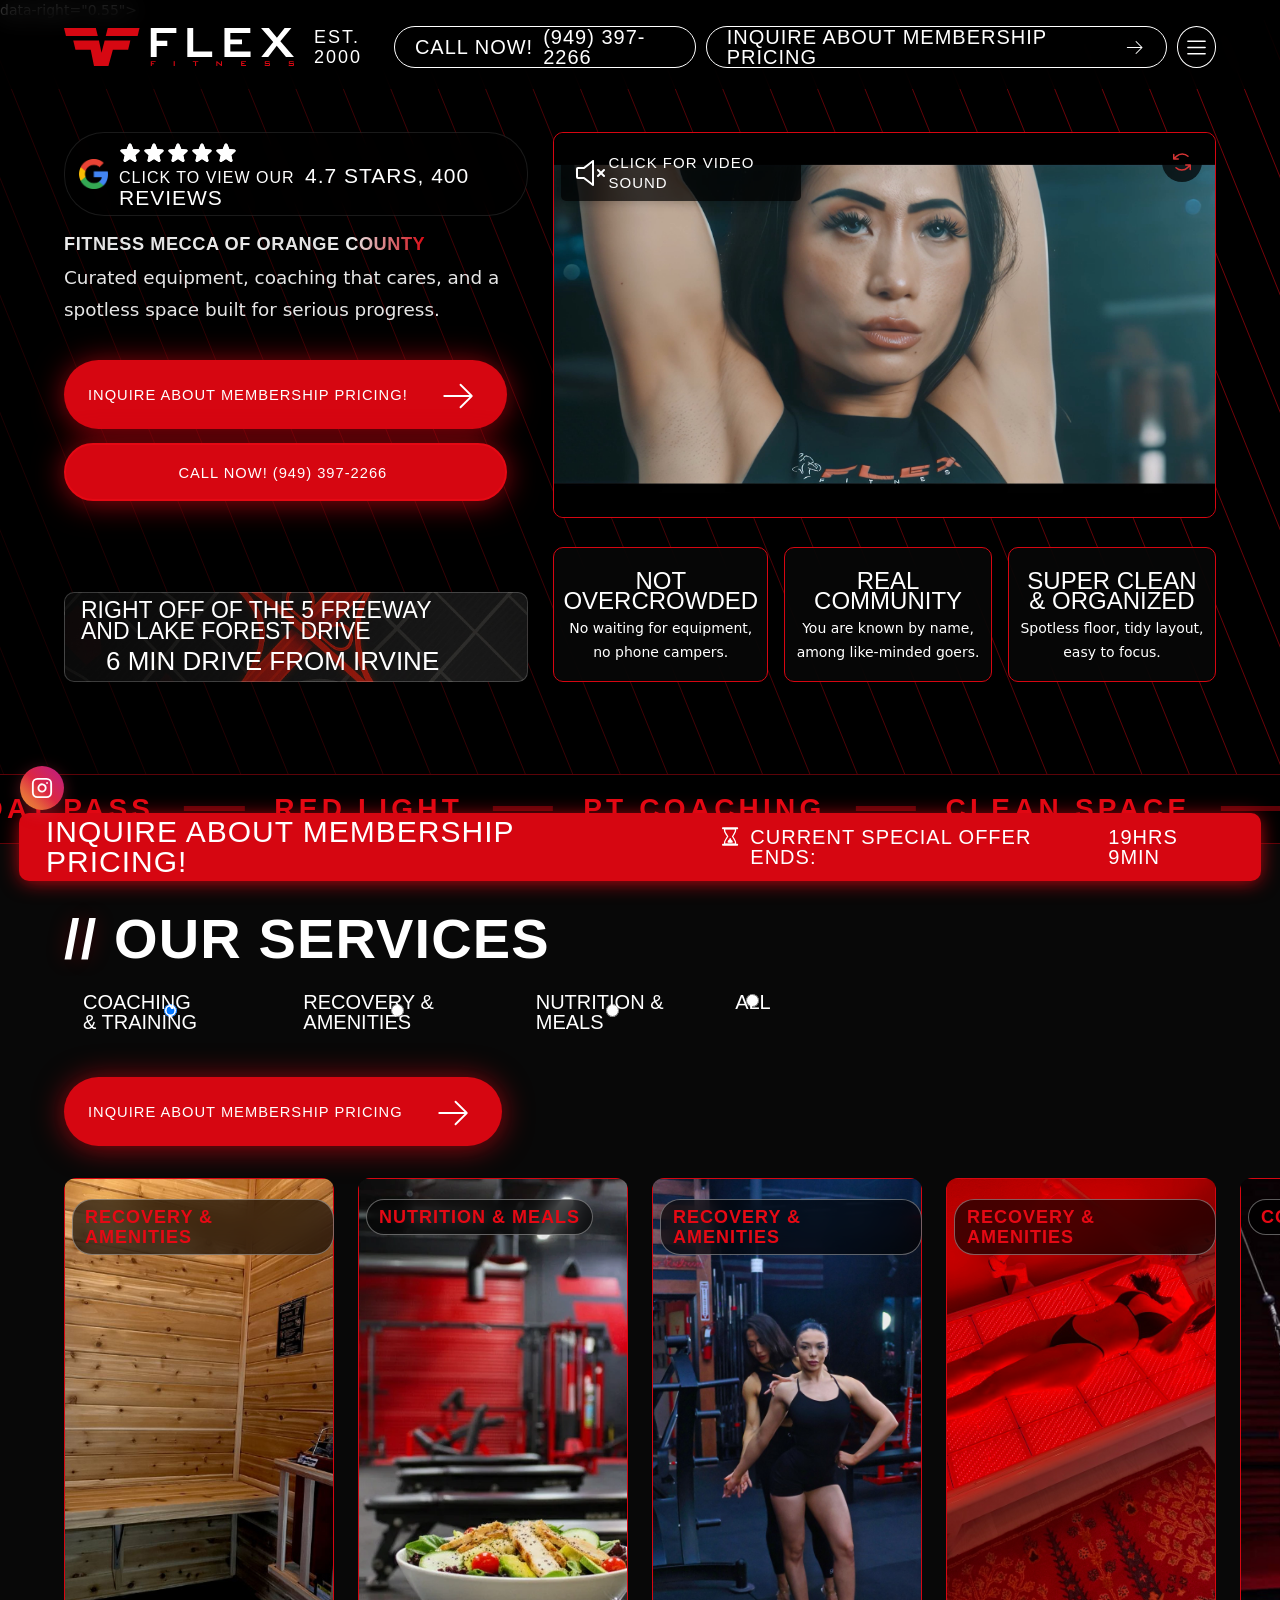
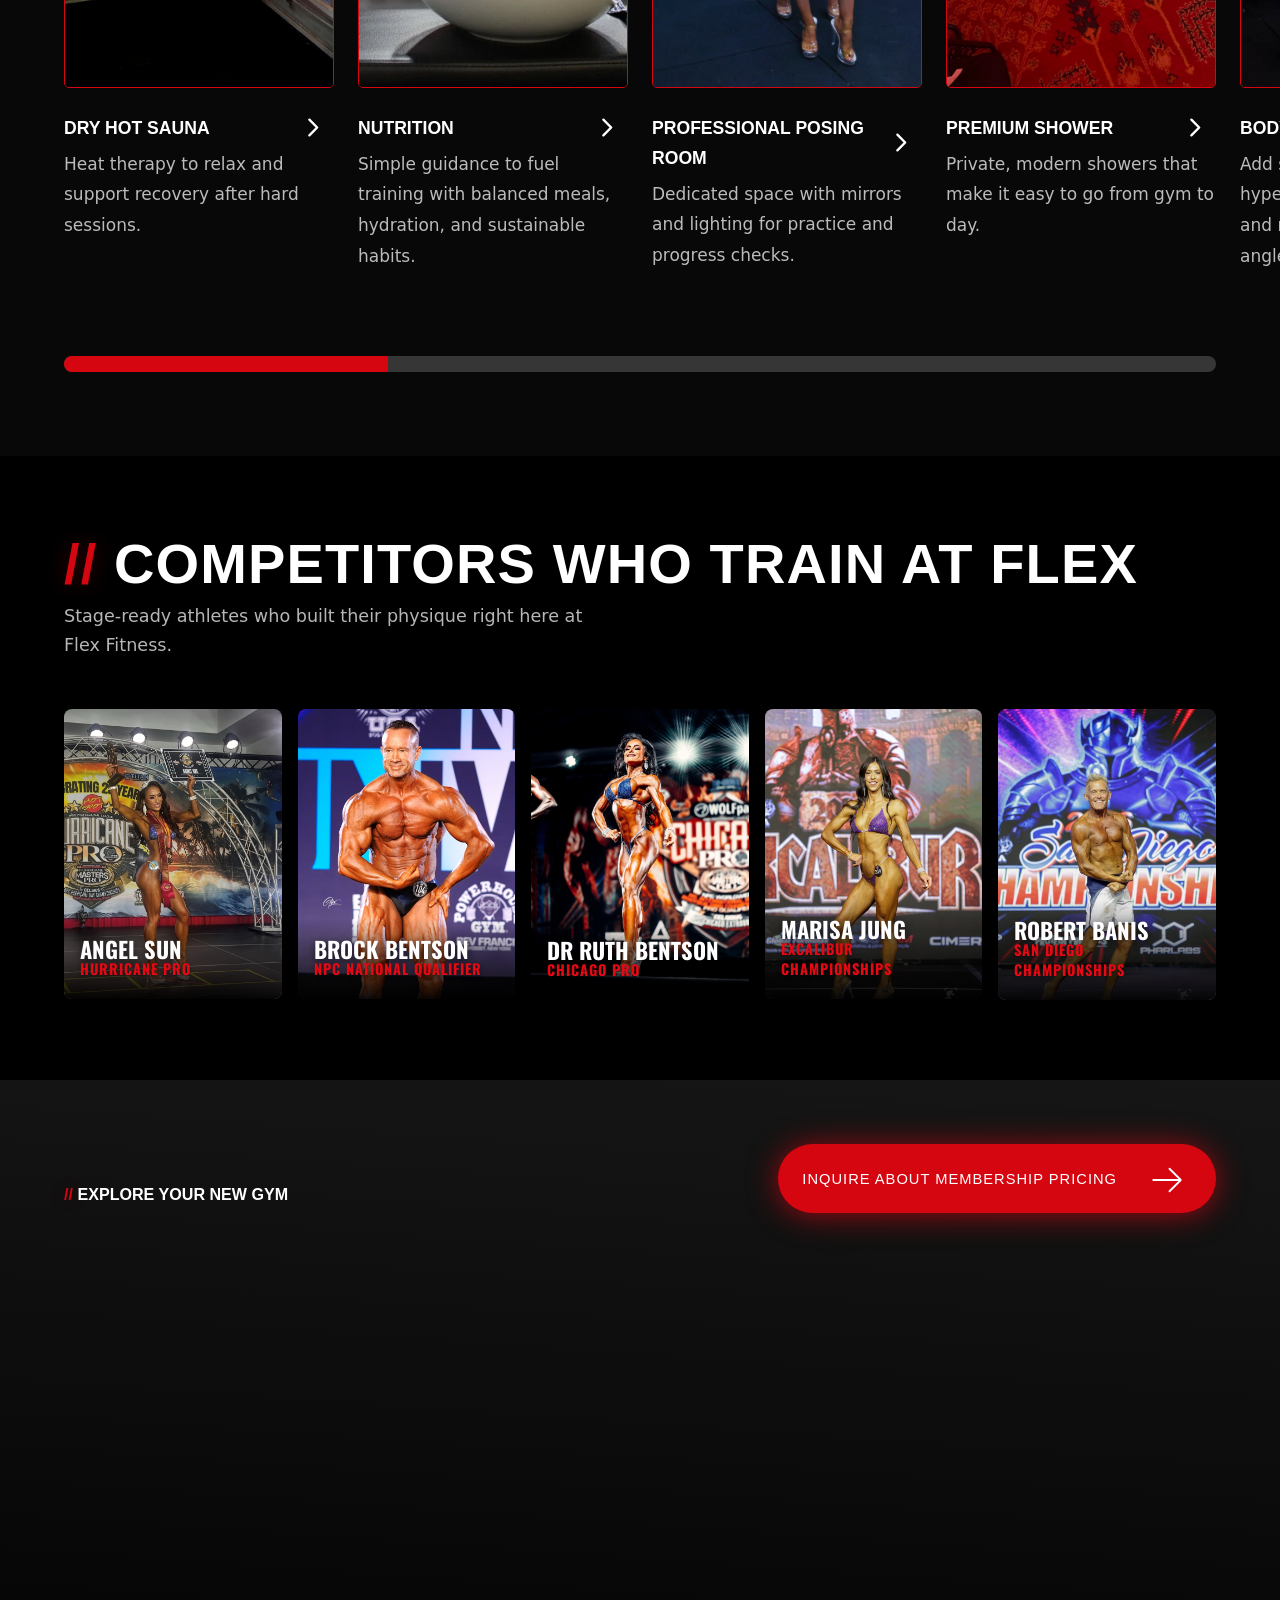
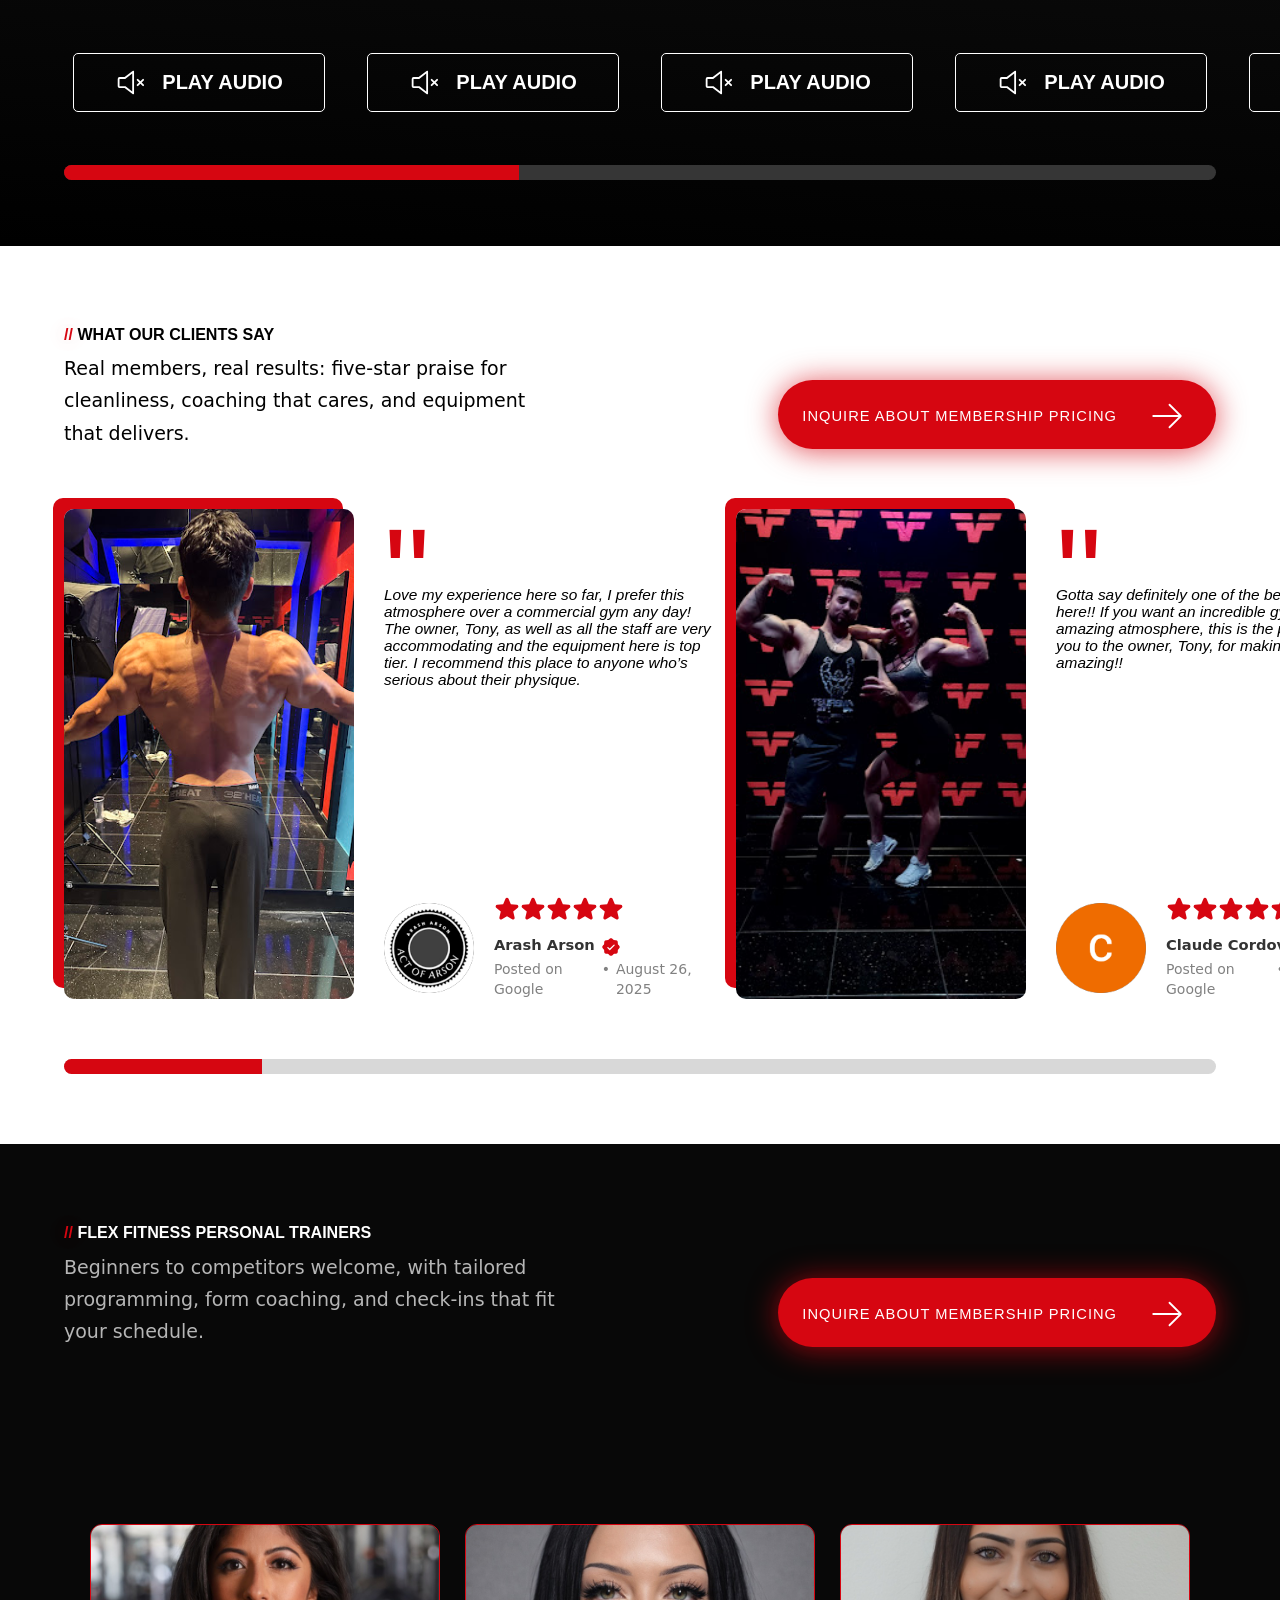
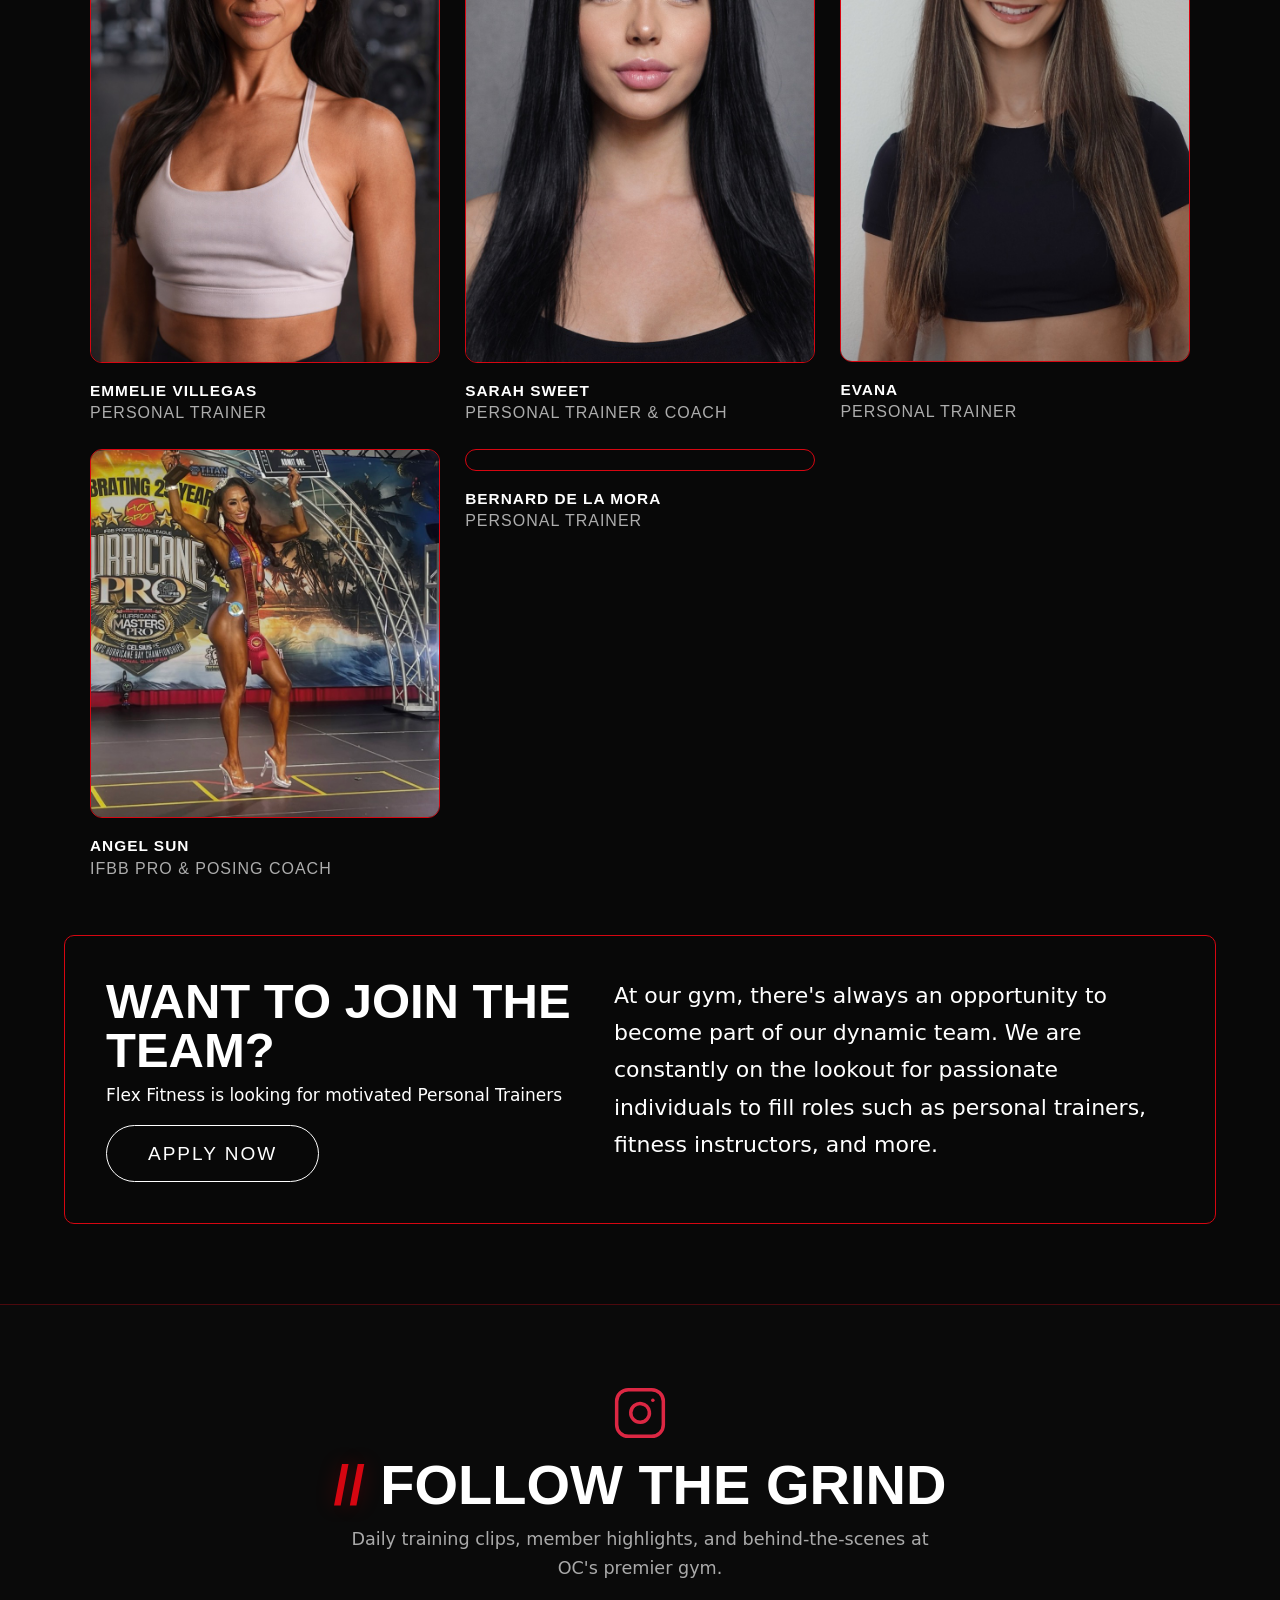
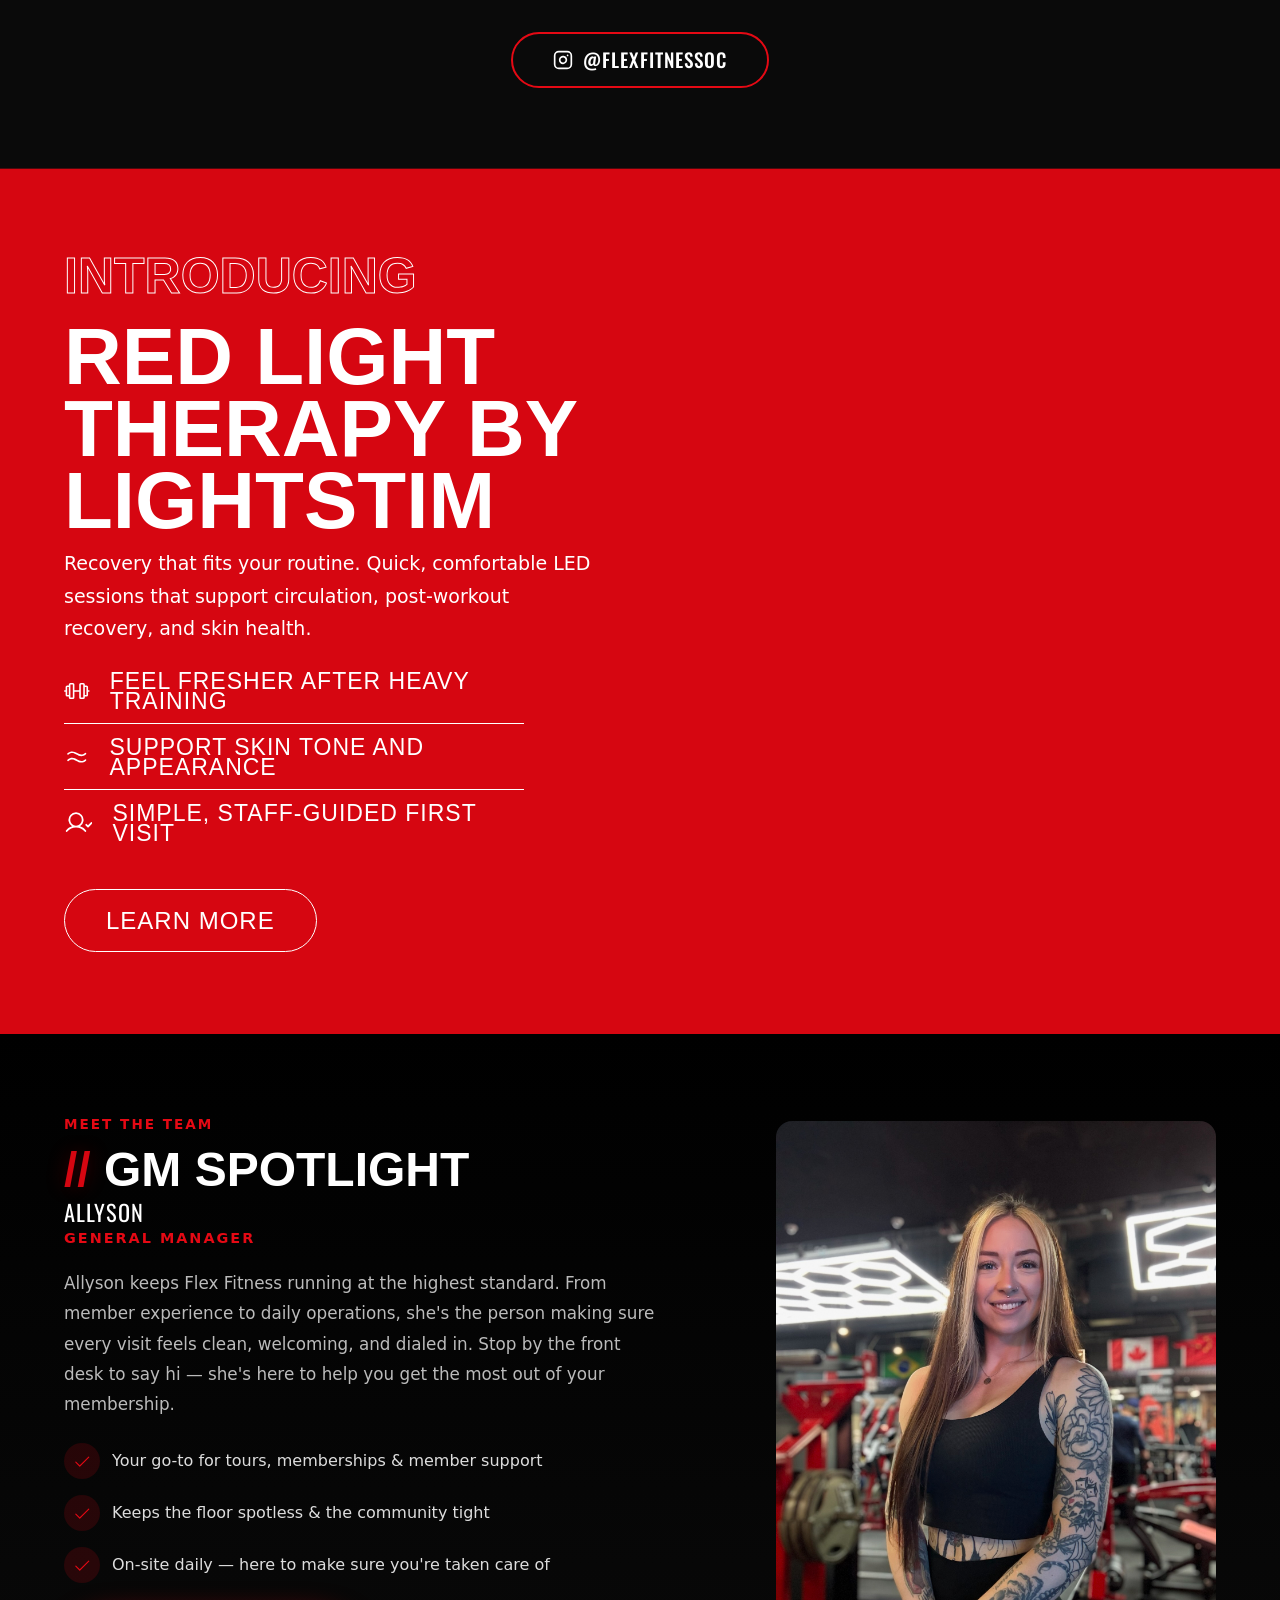
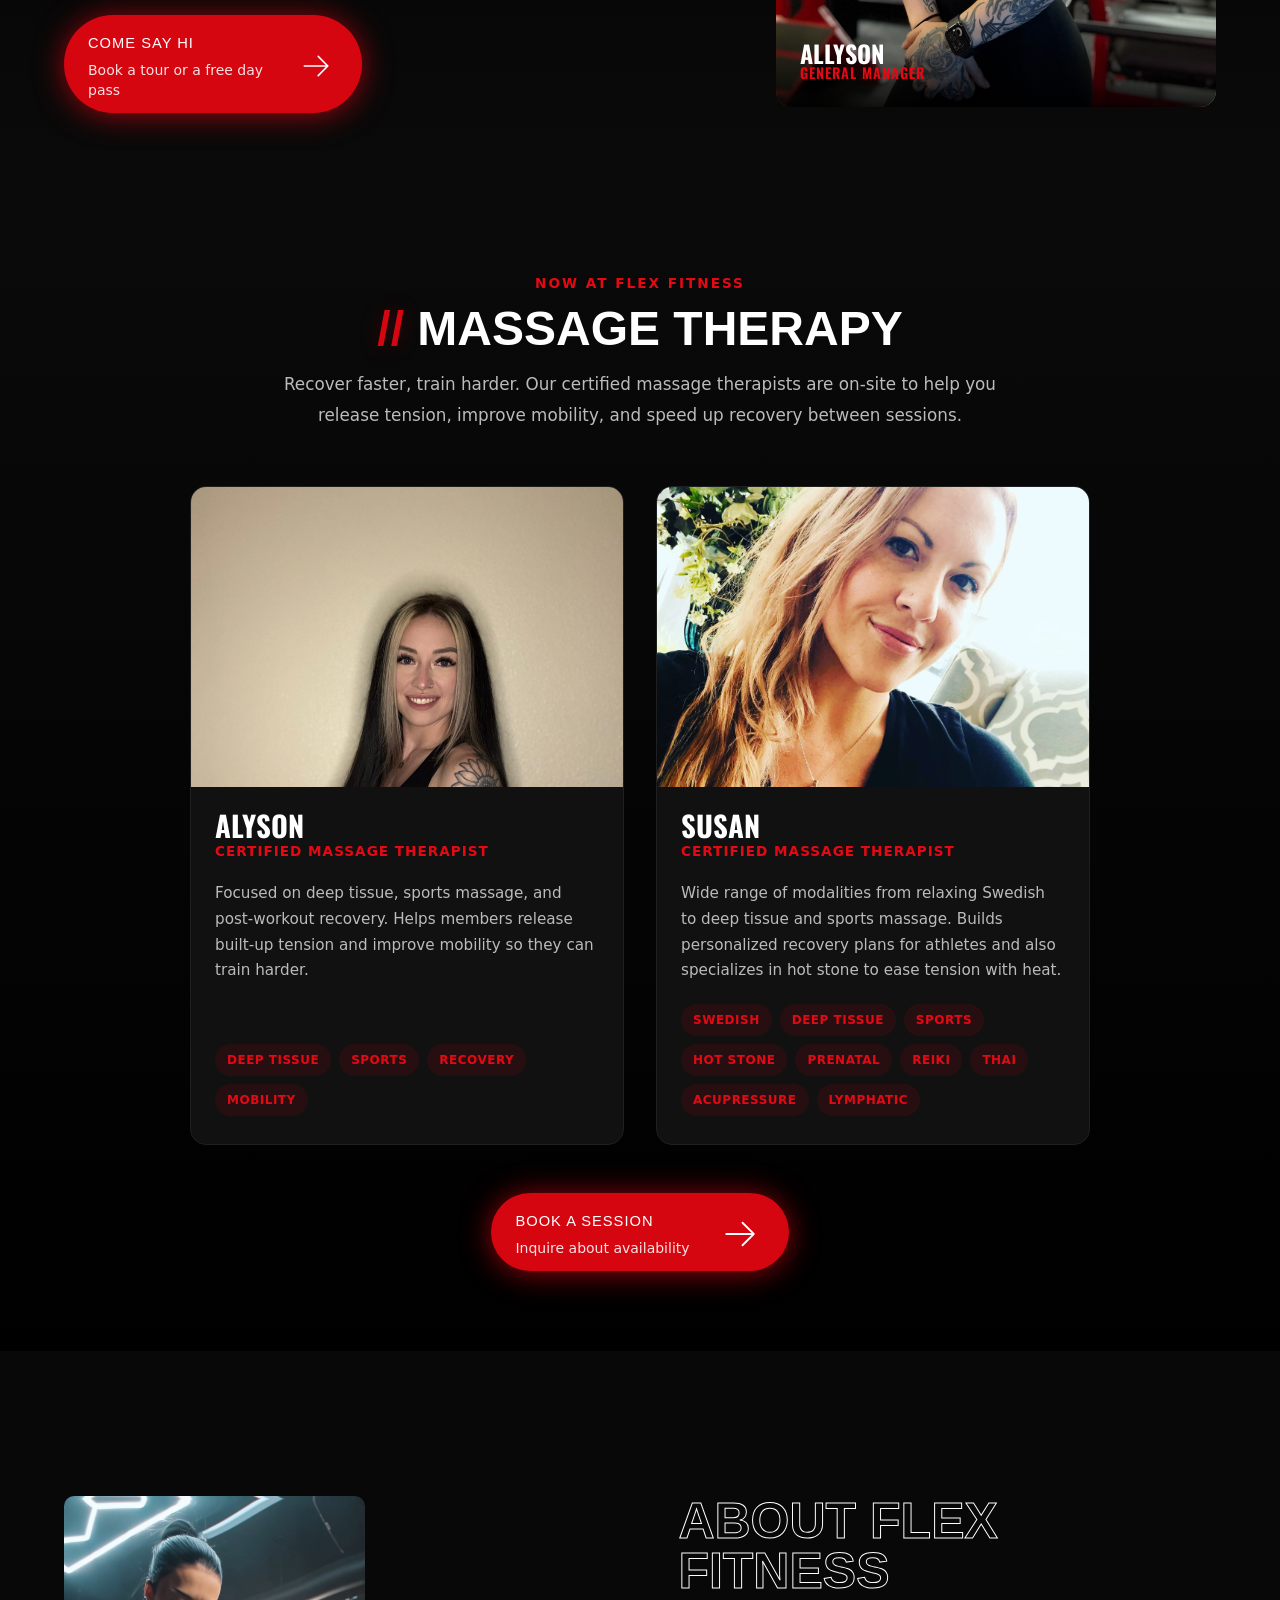
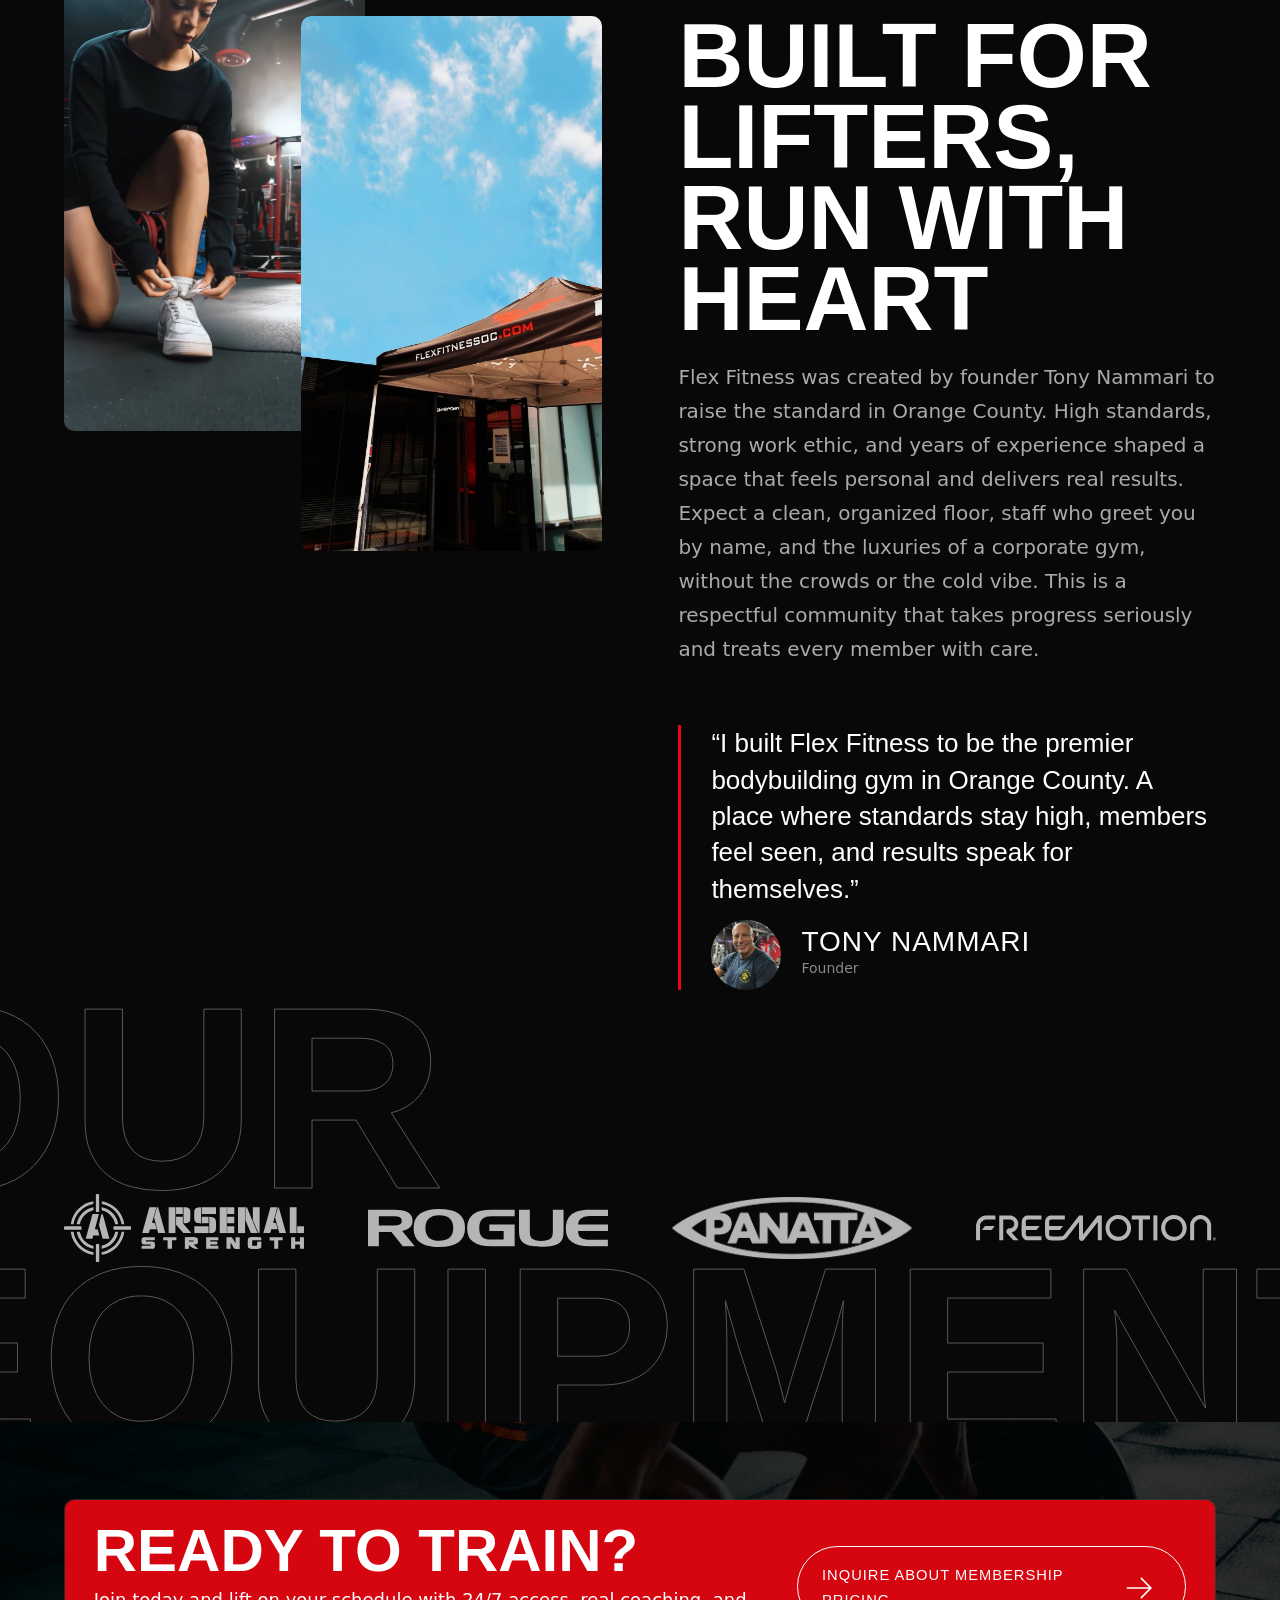
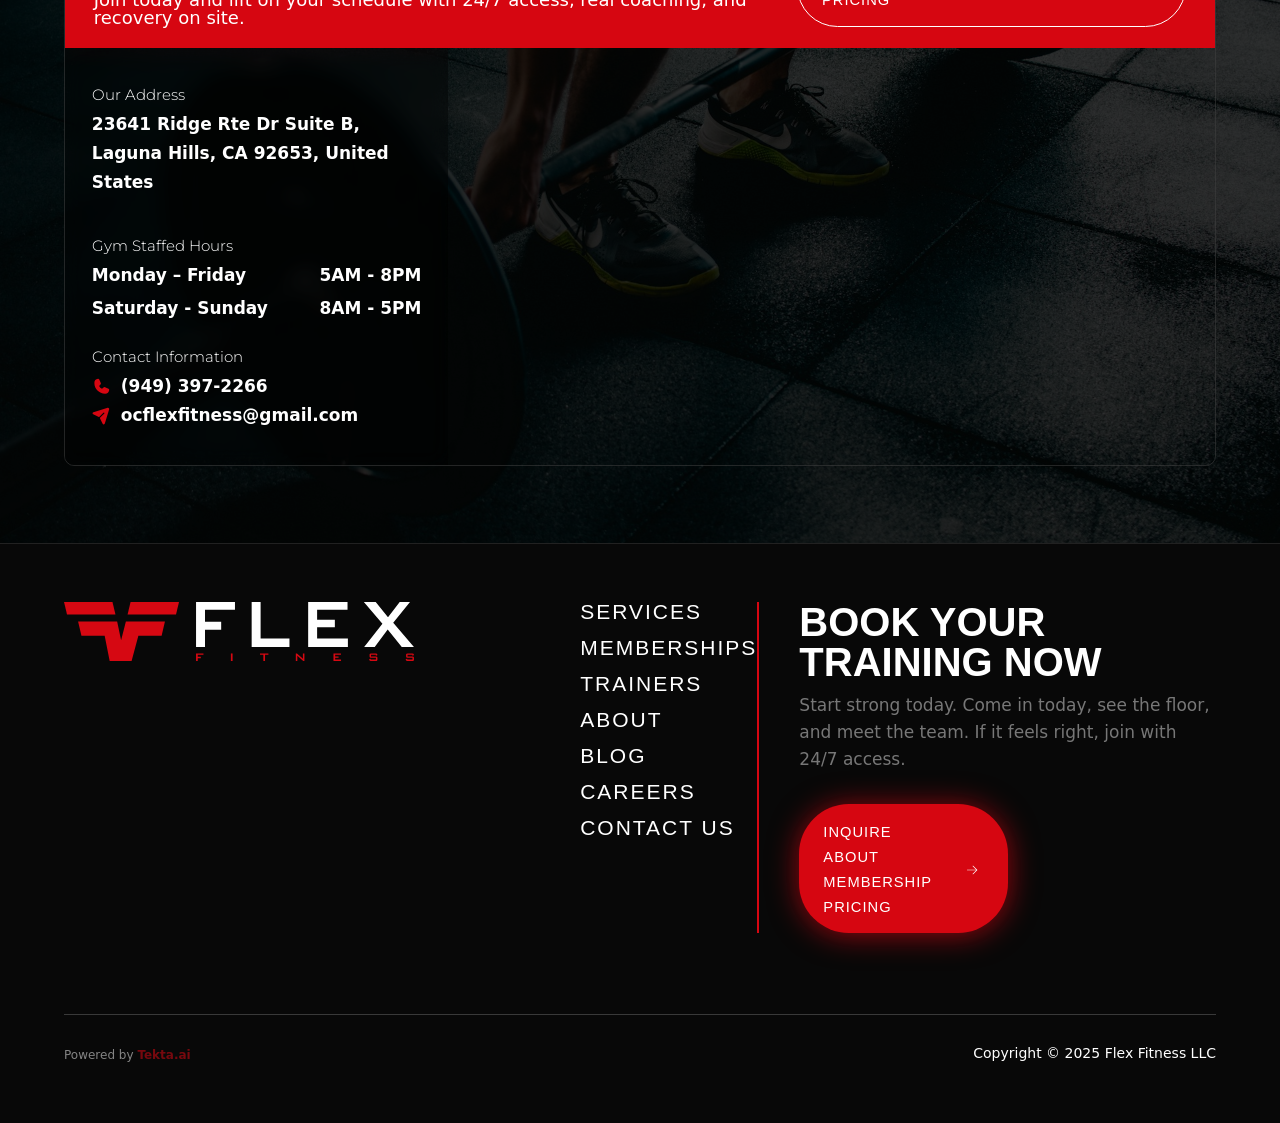
==== commit f4be45d6: "Shrink trainer and massage cards Trainer grid now capped at 1100px max-width (centered) so cards don" ====
--- a/index.html
+++ b/index.html
@@ -492,6 +492,12 @@
 .text-block-12 {
   font-weight: 700;
   font-size: 110%;
+}
+/* Cap trainer card grid width so cards don't stretch too large on wide screens */
+.trainer-container {
+  max-width: 1100px;
+  margin-left: auto;
+  margin-right: auto;
 }
 
 /* 7. Instagram section */
@@ -2240,10 +2246,10 @@
       <p style="color: #bbb; font-size: 1.05rem; line-height: 1.8; max-width: 720px; margin: 0 auto;">Recover faster, train harder. Our certified massage therapists are on-site to help you release tension, improve mobility, and speed up recovery between sessions.</p>
     </div>
 
-    <div class="massage-grid" style="display: grid; grid-template-columns: 1fr 1fr; gap: 32px; margin-bottom: 48px;">
+    <div class="massage-grid" style="display: grid; grid-template-columns: 1fr 1fr; gap: 32px; margin-bottom: 48px; max-width: 900px; margin-left: auto; margin-right: auto;">
 
       <div class="massage-card" style="background: #111; border: 1px solid #1f1f1f; border-radius: 16px; overflow: hidden; display: flex; flex-direction: column;">
-        <img src="assets/images/trainer-alyson-massage.jpg" alt="Alyson - Certified Massage Therapist at Flex Fitness" loading="lazy" class="massage-card-img" style="width: 100%; display: block; object-fit: cover; height: 360px; object-position: center 20%;"/>
+        <img src="assets/images/trainer-alyson-massage.jpg" alt="Alyson - Certified Massage Therapist at Flex Fitness" loading="lazy" class="massage-card-img" style="width: 100%; display: block; object-fit: cover; height: 300px; object-position: center 20%;"/>
         <div style="padding: 28px 24px; flex: 1; display: flex; flex-direction: column;">
           <div style="font-family: Oswald, sans-serif; font-size: 1.8rem; font-weight: 700; text-transform: uppercase; color: #fff; margin-bottom: 6px;">Alyson</div>
           <div style="font-size: 0.85rem; color: #e50914; text-transform: uppercase; letter-spacing: 1px; font-weight: 600; margin-bottom: 20px;">Certified Massage Therapist</div>
@@ -2258,7 +2264,7 @@
       </div>
 
       <div class="massage-card" style="background: #111; border: 1px solid #1f1f1f; border-radius: 16px; overflow: hidden; display: flex; flex-direction: column;">
-        <img src="assets/images/trainer-susan-massage.jpg" alt="Susan - Certified Massage Therapist at Flex Fitness" loading="lazy" class="massage-card-img" style="width: 100%; display: block; object-fit: cover; height: 360px; object-position: center 20%;"/>
+        <img src="assets/images/trainer-susan-massage.jpg" alt="Susan - Certified Massage Therapist at Flex Fitness" loading="lazy" class="massage-card-img" style="width: 100%; display: block; object-fit: cover; height: 300px; object-position: center 20%;"/>
         <div style="padding: 28px 24px; flex: 1; display: flex; flex-direction: column;">
           <div style="font-family: Oswald, sans-serif; font-size: 1.8rem; font-weight: 700; text-transform: uppercase; color: #fff; margin-bottom: 6px;">Susan</div>
           <div style="font-size: 0.85rem; color: #e50914; text-transform: uppercase; letter-spacing: 1px; font-weight: 600; margin-bottom: 20px;">Certified Massage Therapist</div>
@@ -2298,7 +2304,7 @@
     gap: 32px !important;
   }
   .massage-card-img {
-    height: 280px !important;
+    height: 240px !important;
   }
 }
 </style>
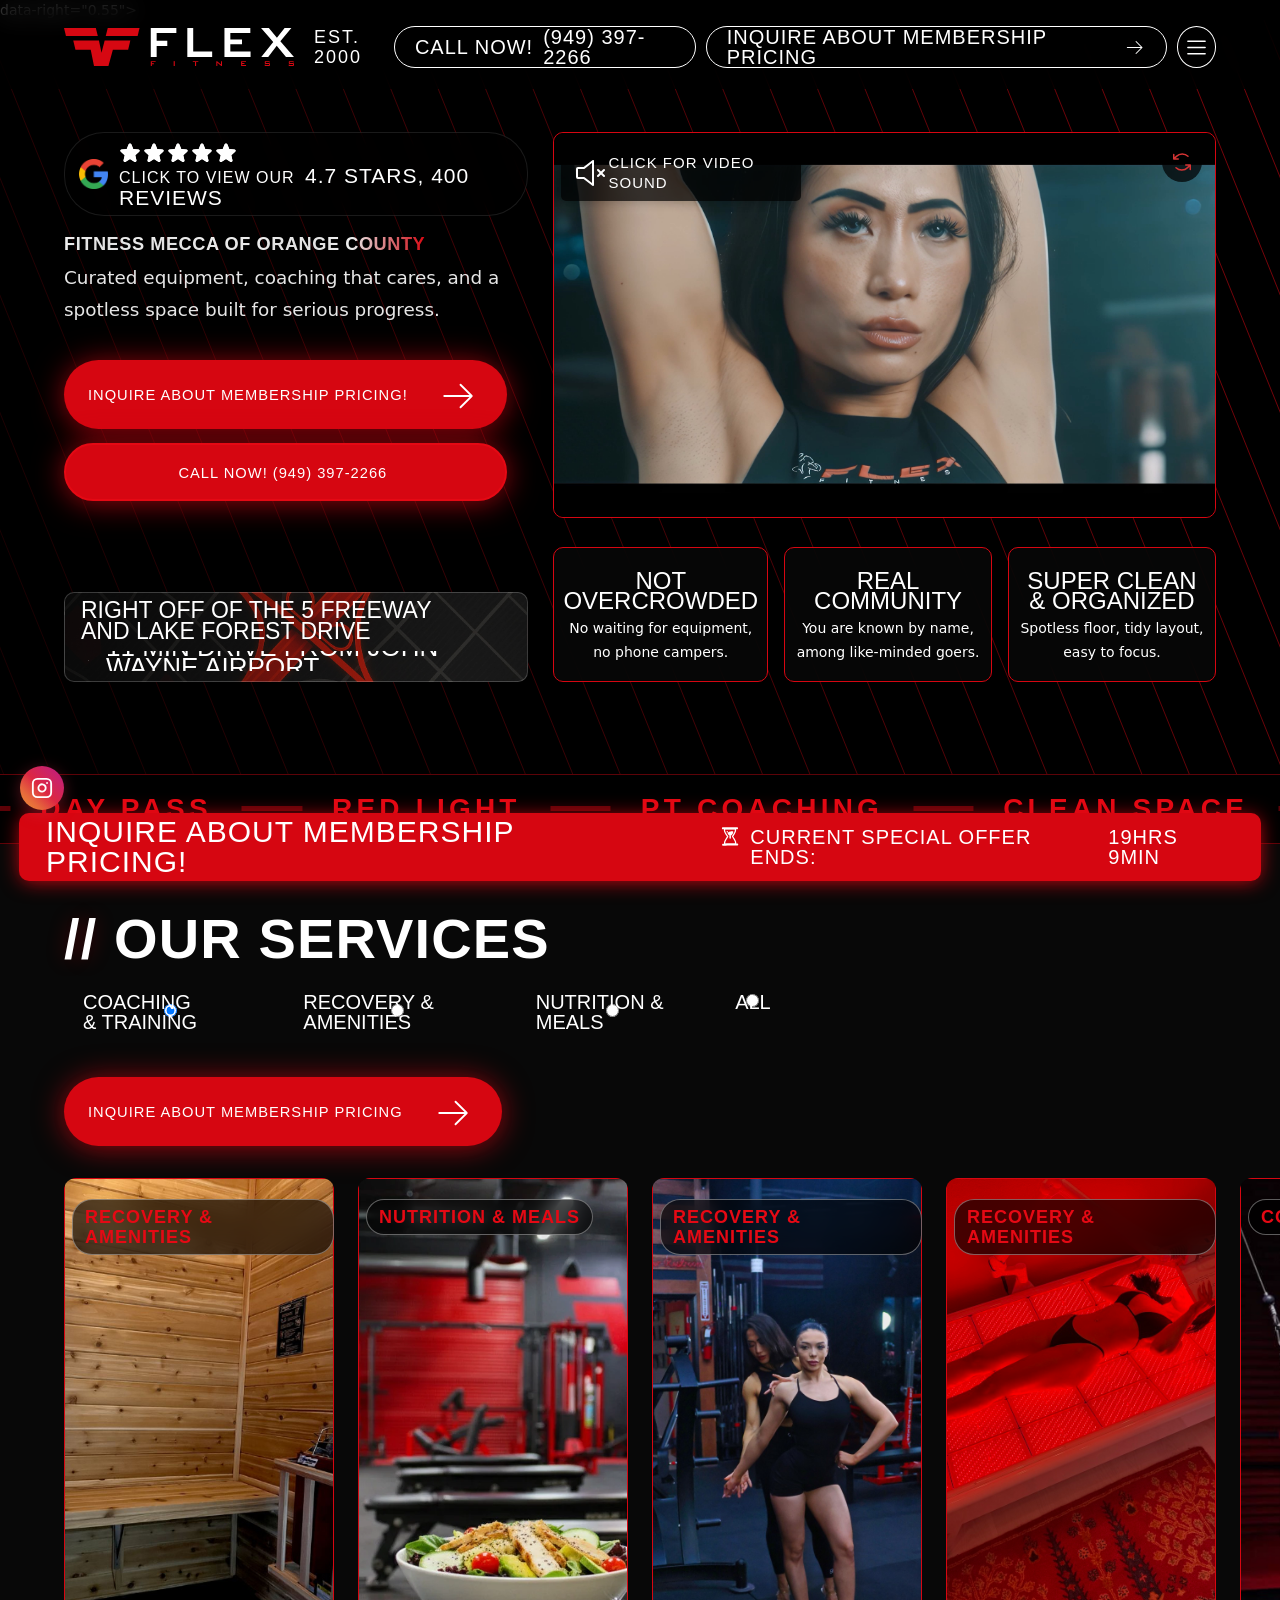
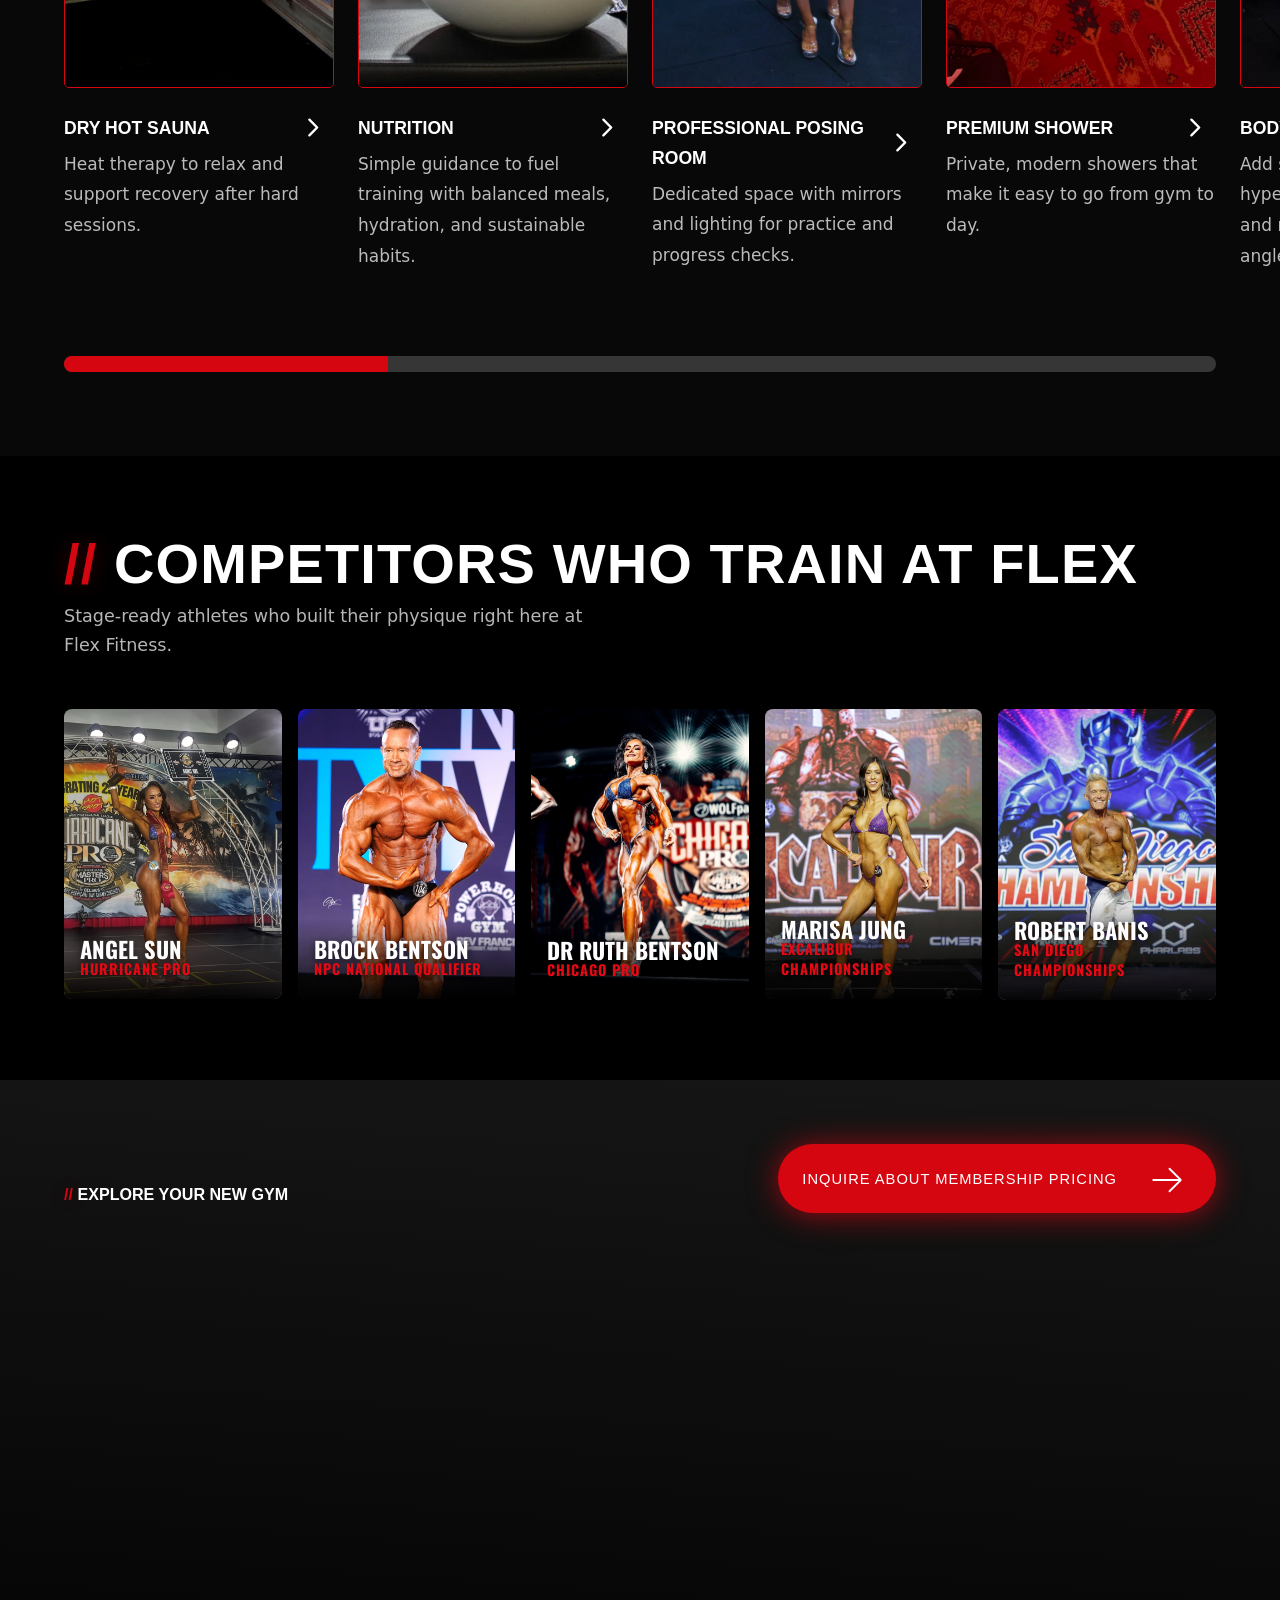
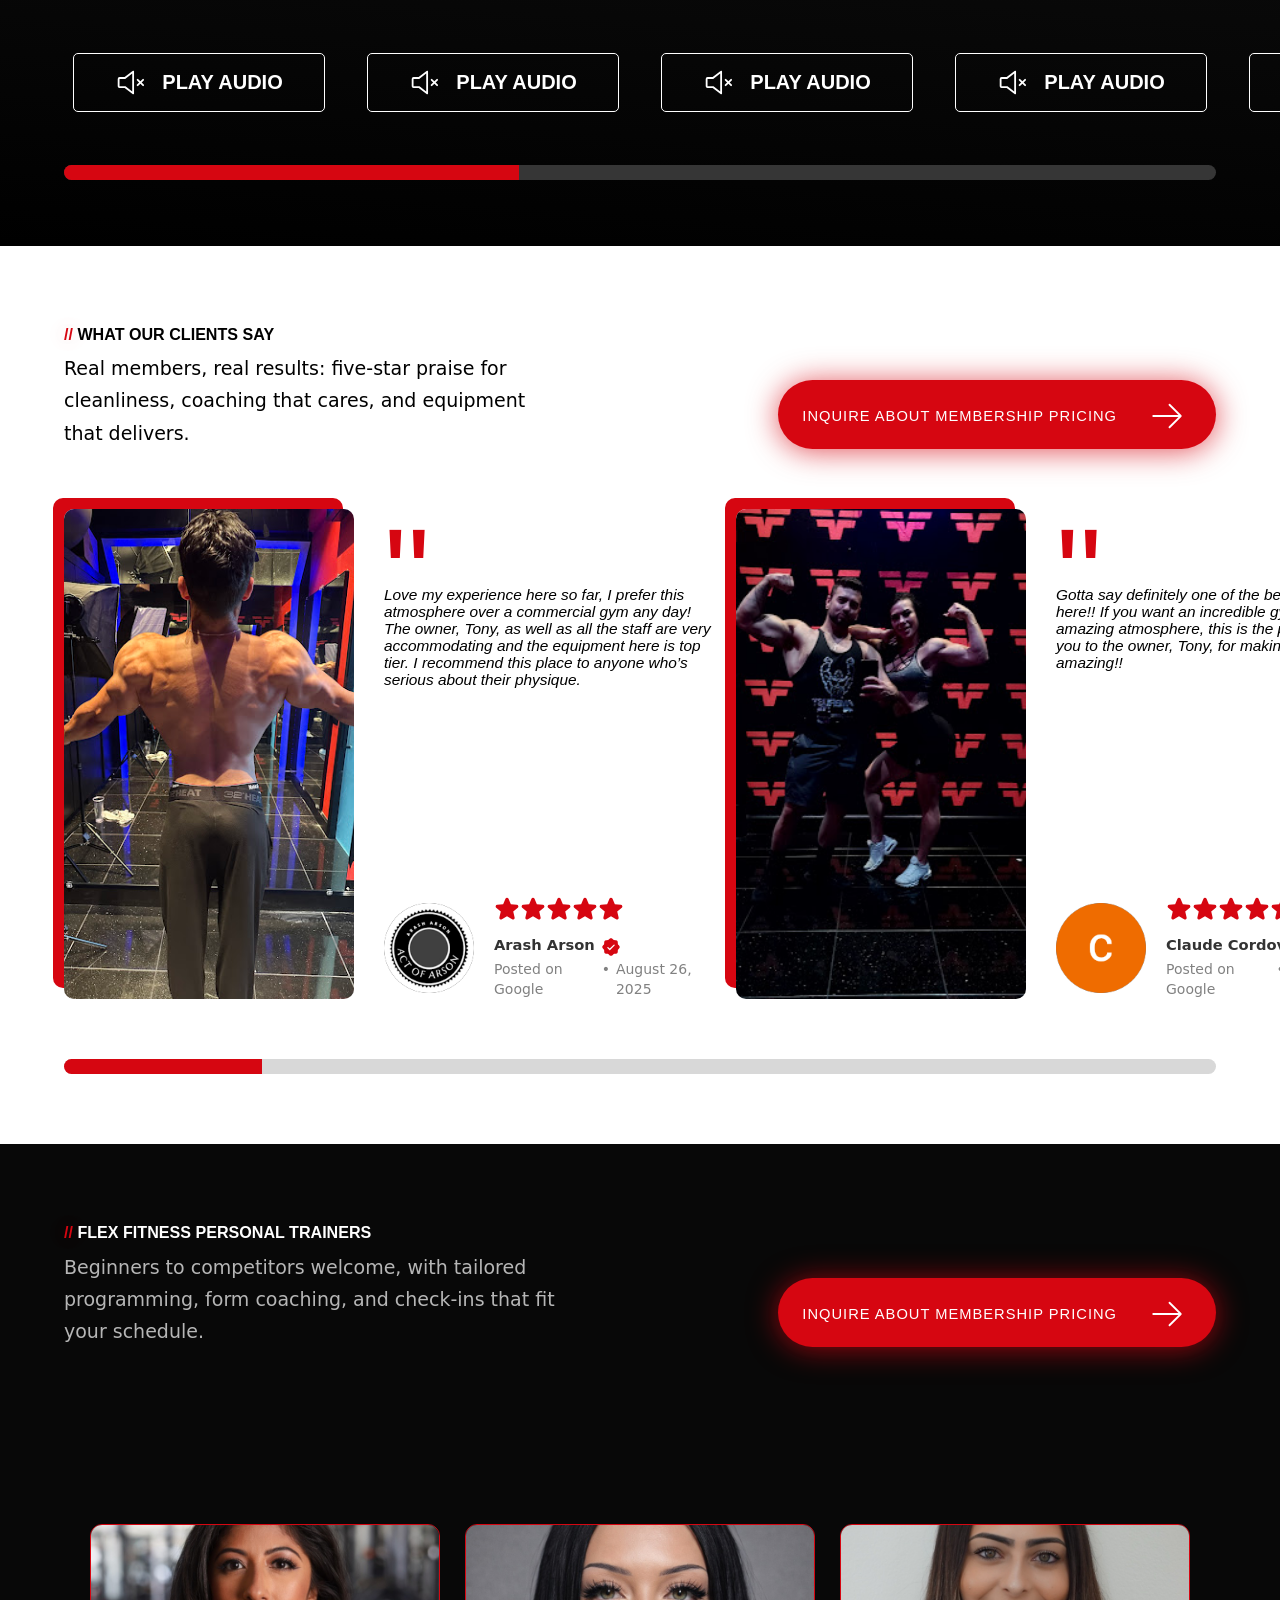
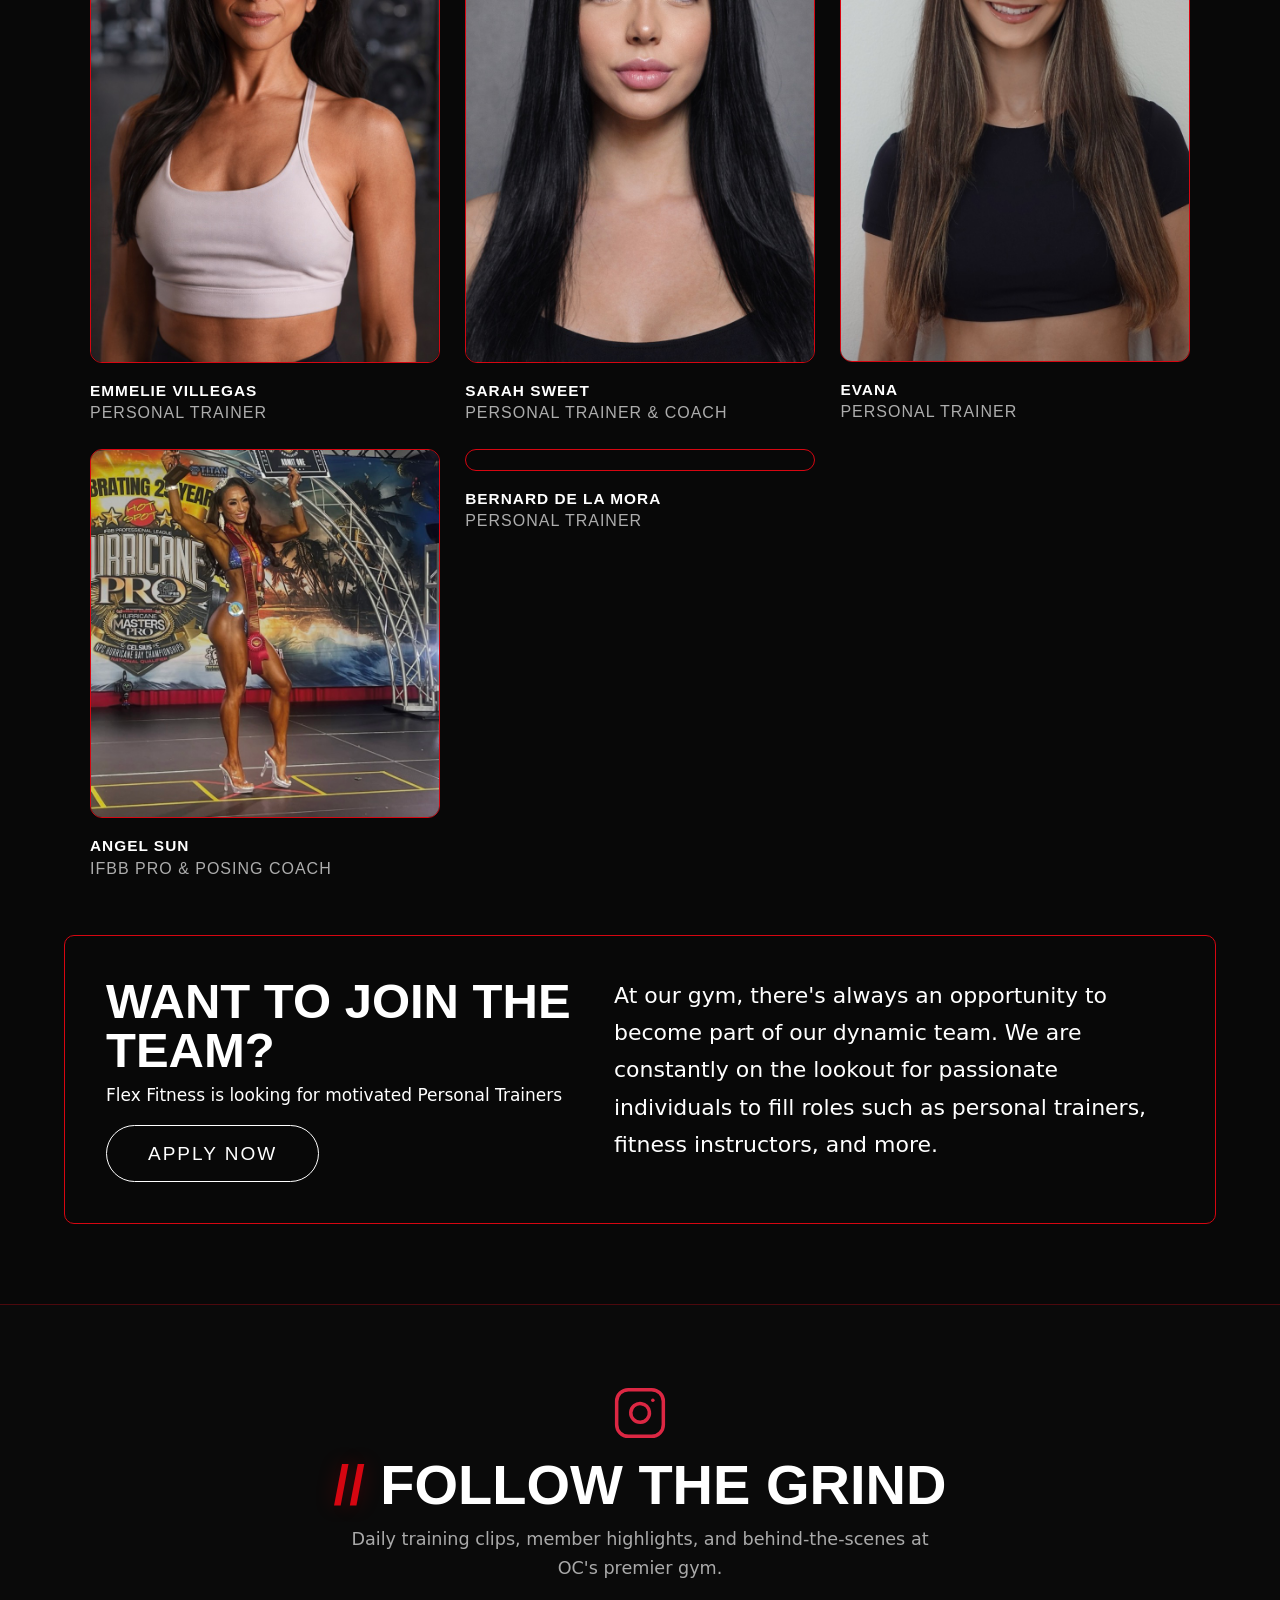
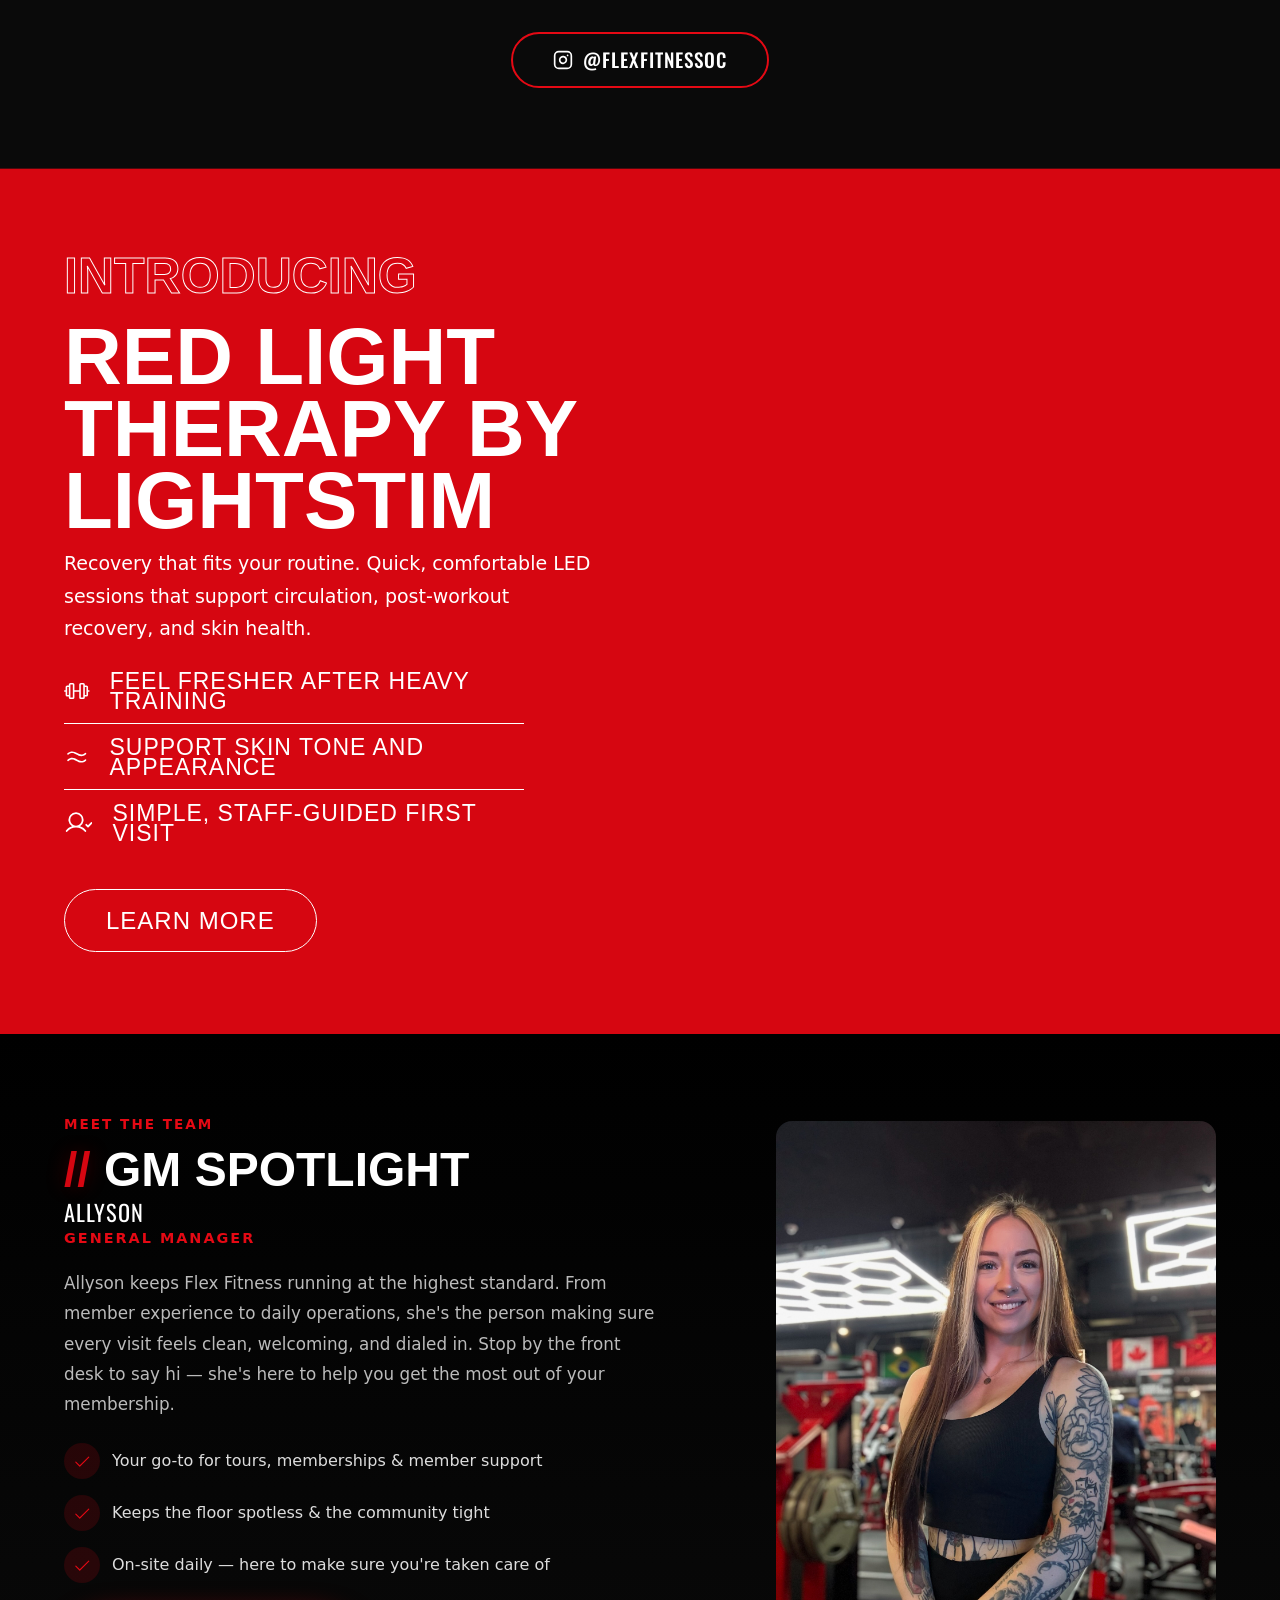
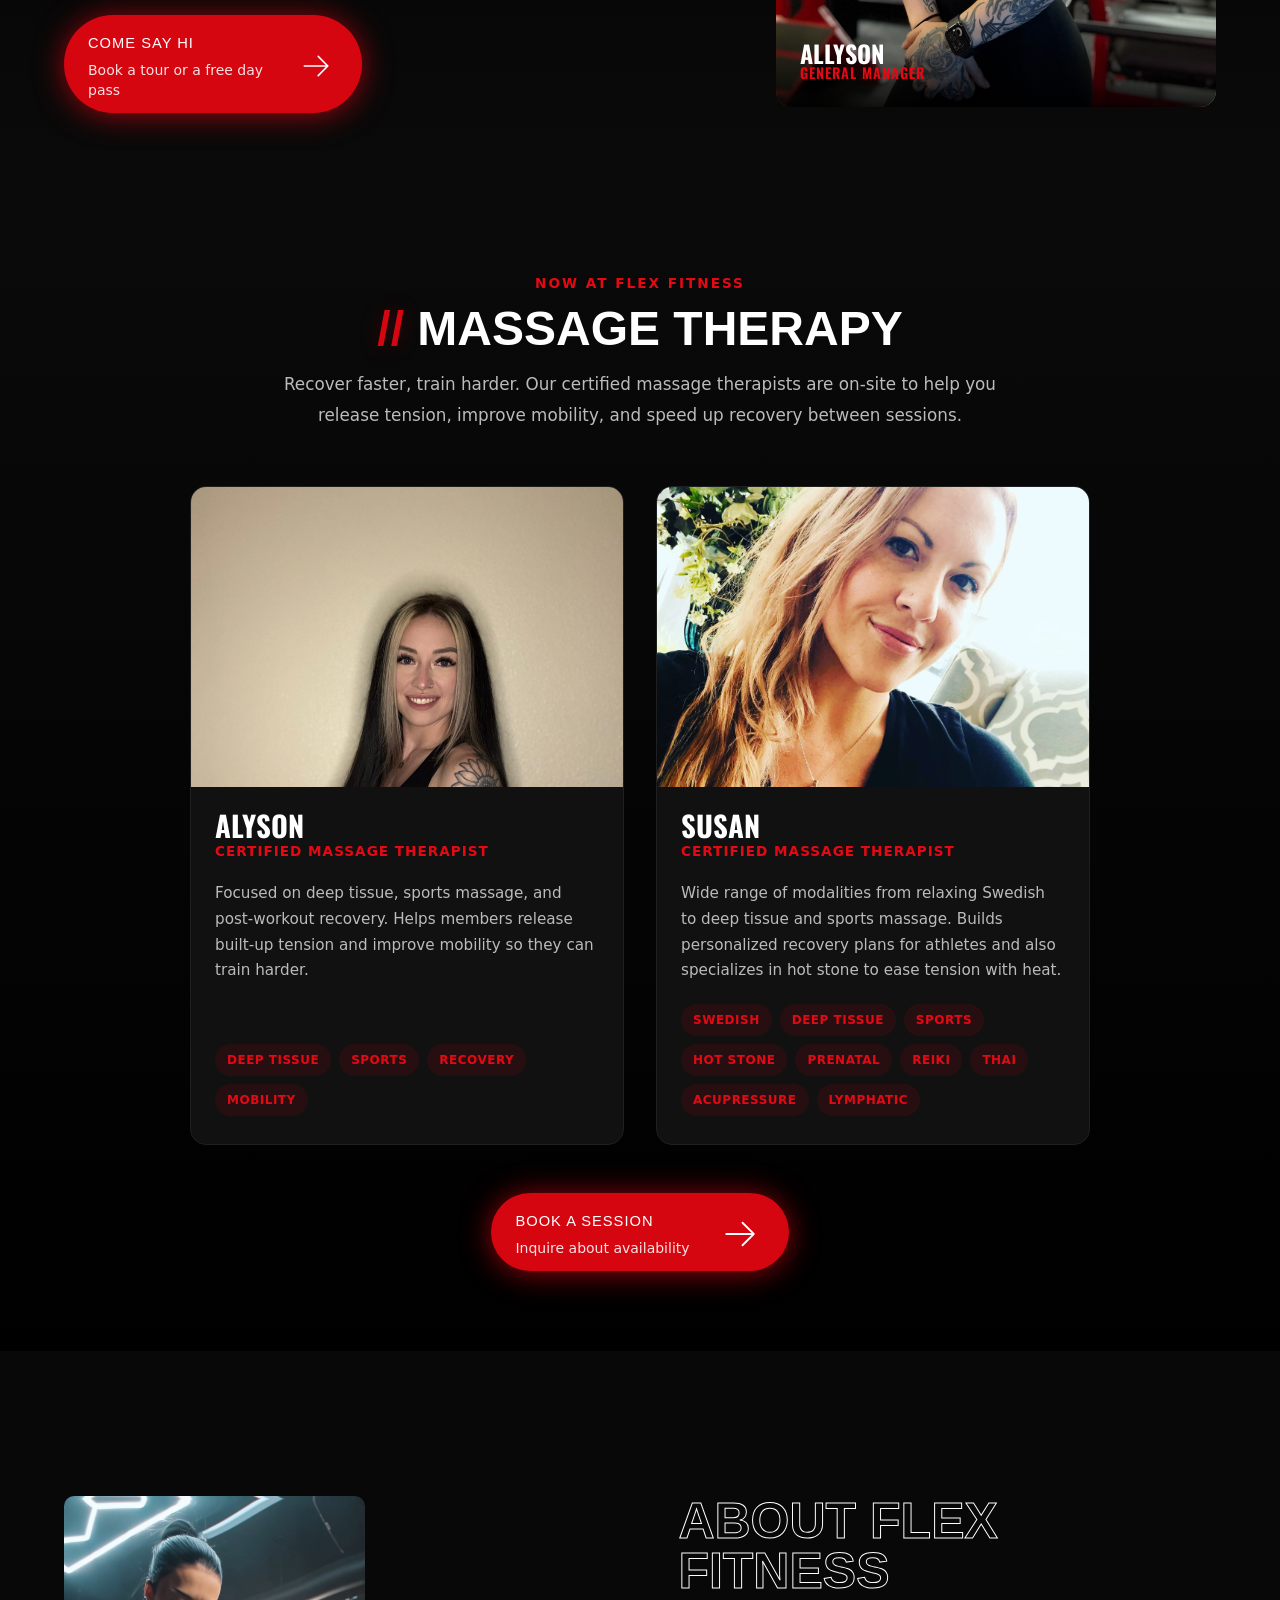
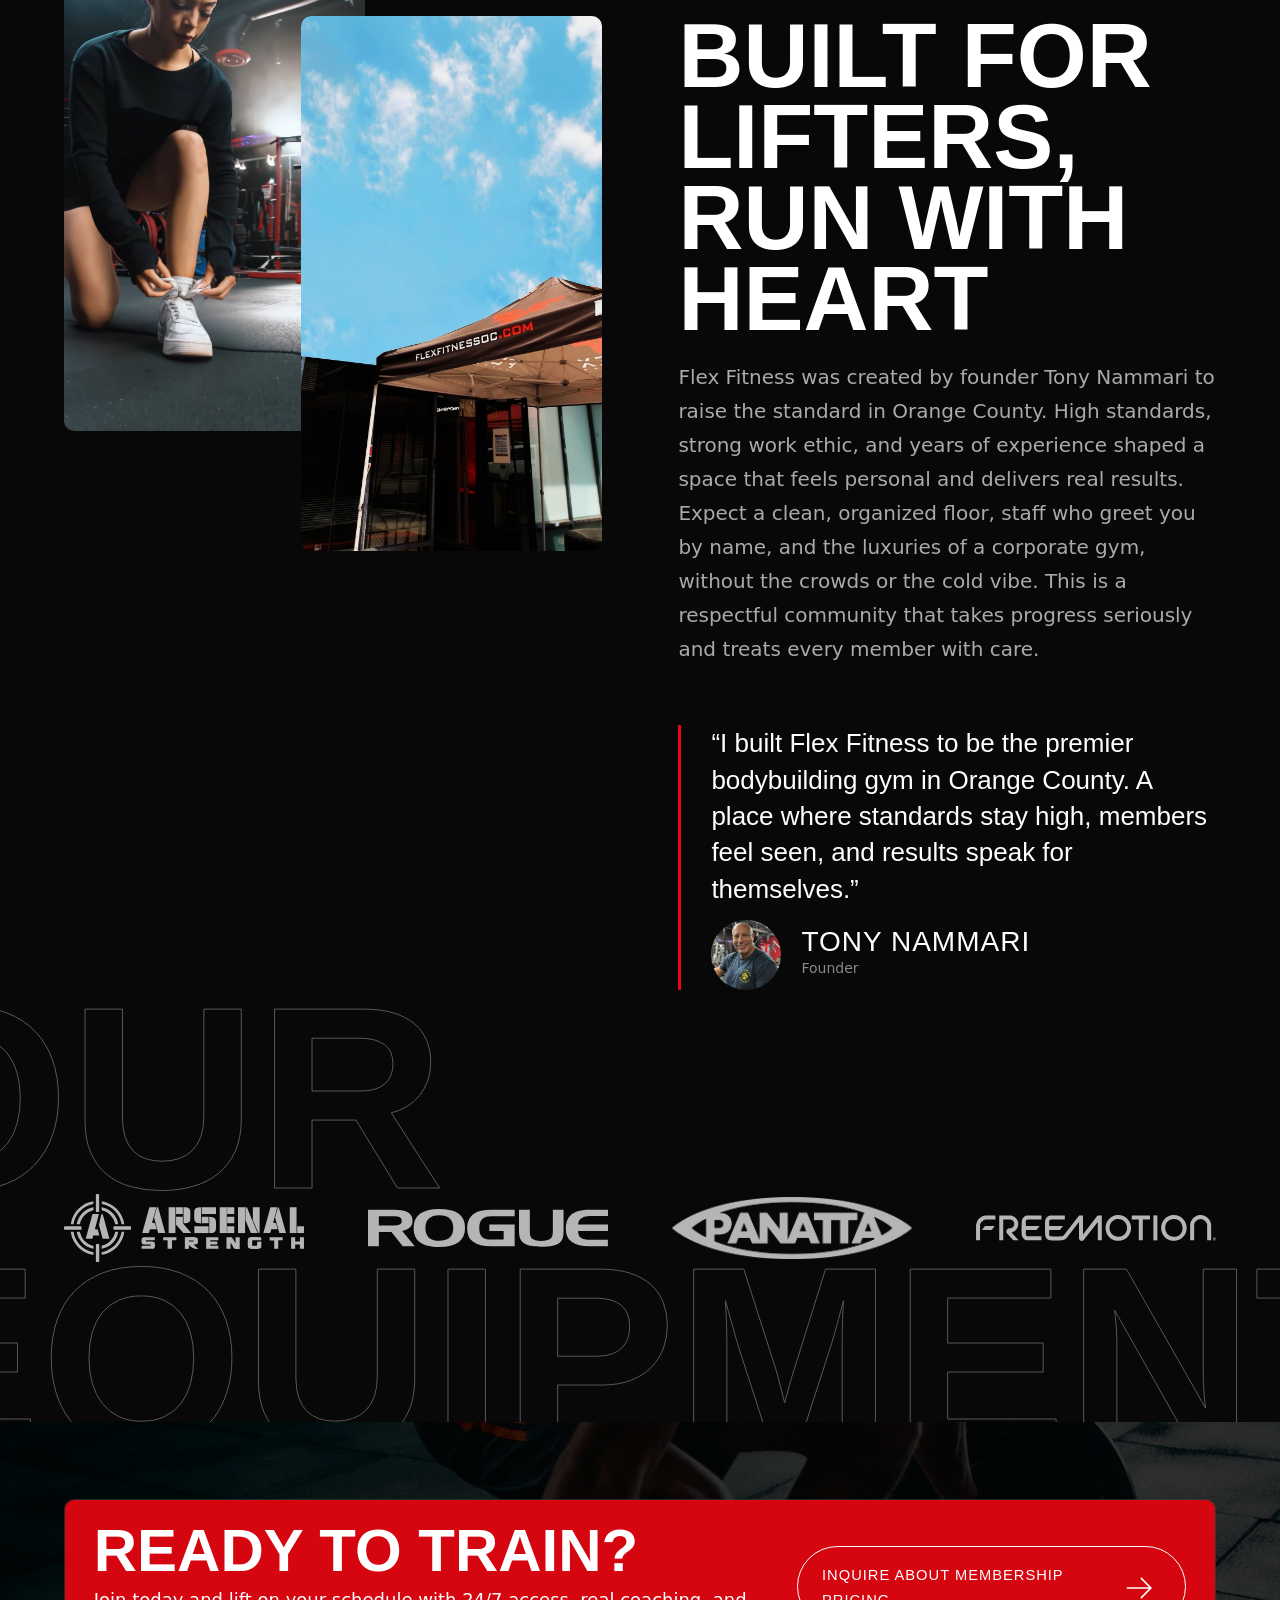
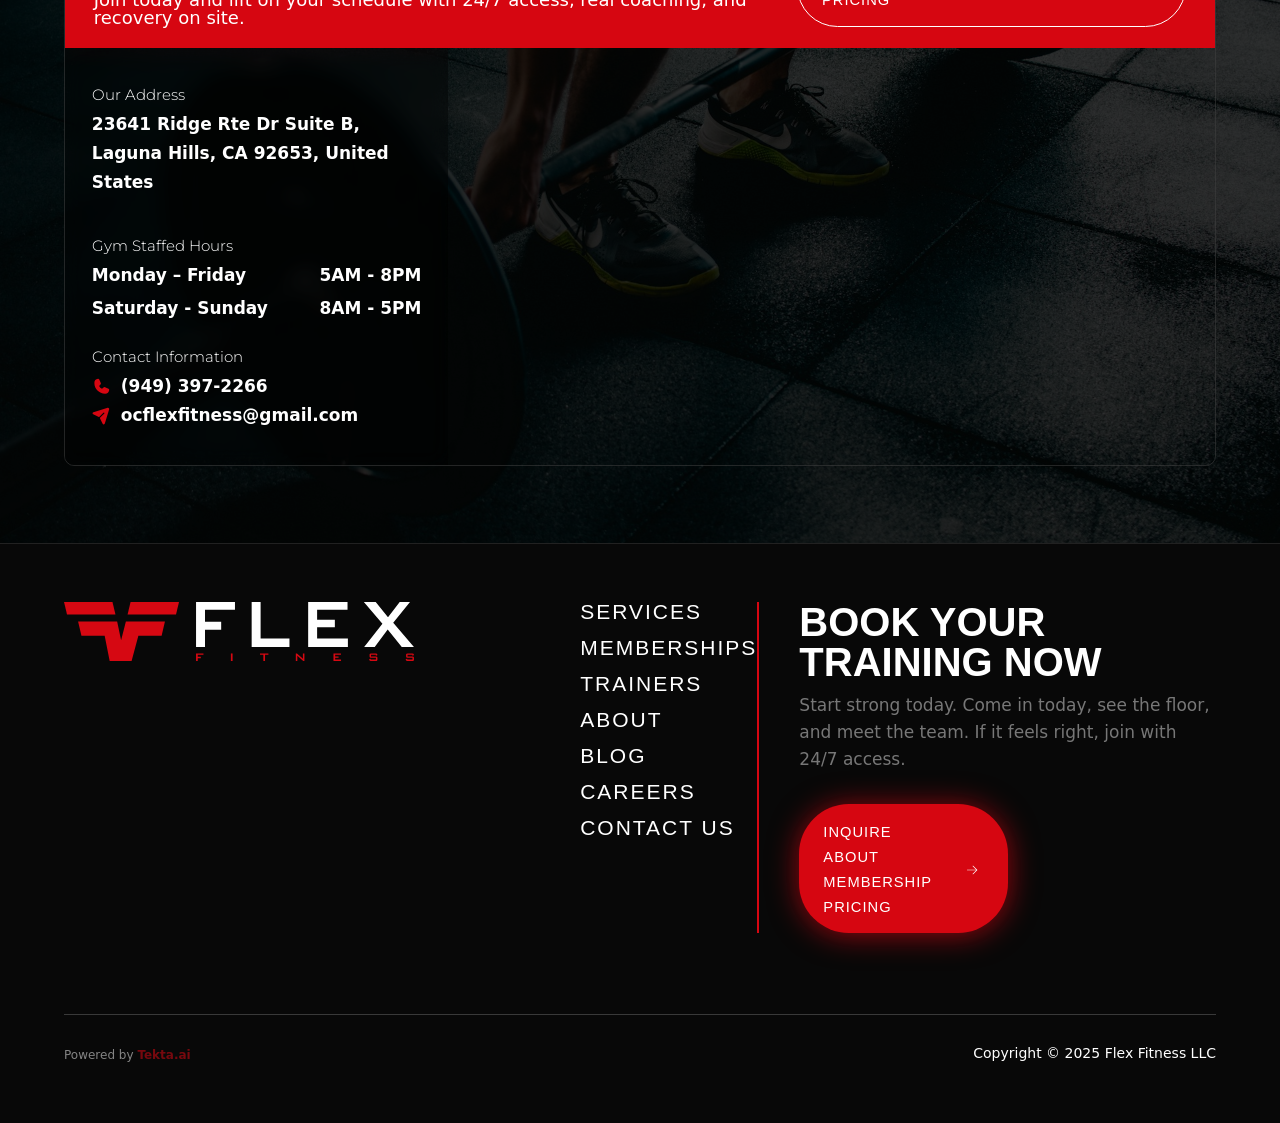
==== commit 43706cc1: "Force hero star colors with explicit !important The Webflow stylesheet has a higher-specificity rule" ====
--- a/index.html
+++ b/index.html
@@ -635,7 +635,7 @@
 }
 </style>
 
-<div class="nav"><div class="nav-container"><a href="./"aria-current="page" class="link-block-3 w-inline-block w--current"><img src="assets/images/68af6b3b76560bfdc1df693a_flex-fitness-logo-horz-white-color.svg" loading="lazy" width="244" alt="Flex Fitness OC" class="image"/><div class="desktop-est">Est. 2000</div></a><div class="nav-link-area"><a href="tel:+19493972266" class="nav-button phone w-inline-block"><div>CALL NOW!</div><div>(949) 397-2266</div></a><div data-modal="open" class="nav-button"><div>Inquire about membership pricing</div><div class="code-embed small w-embed"><svg xmlns="http://www.w3.org/2000/svg" width="auto" height="auto" fill="currentColor" viewBox="0 0 256 256"><path d="M220.24,132.24l-72,72a6,6,0,0,1-8.48-8.48L201.51,134H40a6,6,0,0,1,0-12H201.51L139.76,60.24a6,6,0,0,1,8.48-8.48l72,72A6,6,0,0,1,220.24,132.24Z"></path></svg></div></div><div class="nav-menu-button"><div class="code-embed-15 open w-embed"><svg xmlns="http://www.w3.org/2000/svg" width="100%" height="100%" fill="currentColor" viewBox="0 0 256 256"><path d="M224,128a8,8,0,0,1-8,8H40a8,8,0,0,1,0-16H216A8,8,0,0,1,224,128ZM40,72H216a8,8,0,0,0,0-16H40a8,8,0,0,0,0,16ZM216,184H40a8,8,0,0,0,0,16H216a8,8,0,0,0,0-16Z"></path></svg></div><div class="code-embed-15 close w-embed"><svg xmlns="http://www.w3.org/2000/svg" width="auto" height="auto" fill="currentColor" viewBox="0 0 256 256"><path d="M205.66,194.34a8,8,0,0,1-11.32,11.32L128,139.31,61.66,205.66a8,8,0,0,1-11.32-11.32L116.69,128,50.34,61.66A8,8,0,0,1,61.66,50.34L128,116.69l66.34-66.35a8,8,0,0,1,11.32,11.32L139.31,128Z"></path></svg></div></div></div></div><div class="nav-screen"><div class="nav-page-screen"><div class="nav-page-container"><a href="./"aria-current="page" class="nav-page-link w--current">Home</a><div nav-page="services" class="nav-page-link">Services</div><a href="trainers/" class="nav-page-link">Trainers</a><a href="memberships/" class="nav-page-link">Memberships</a><a href="about/" class="nav-page-link">About</a><a href="blog/" class="nav-page-link">Blog</a><a href="careers/" class="nav-page-link">Careers</a><a href="contact/" class="nav-page-link">Contact</a></div></div><div class="nav-service-screen"><div class="nav-service-intro"><div class="div-block-71"><div class="code-embed-17 w-embed"><svg xmlns="http://www.w3.org/2000/svg" width="auto" height="auto" fill="currentColor" viewBox="0 0 256 256"><path d="M232,144a64.07,64.07,0,0,1-64,64H80a8,8,0,0,1,0-16h88a48,48,0,0,0,0-96H51.31l34.35,34.34a8,8,0,0,1-11.32,11.32l-48-48a8,8,0,0,1,0-11.32l48-48A8,8,0,0,1,85.66,45.66L51.31,80H168A64.07,64.07,0,0,1,232,144Z"></path></svg></div><div>Go Back</div></div><div class="nav-service-intro-heading">Our Services</div></div><div class="nav-service-container"><div class="nav-service-list-wrapper w-dyn-list"><div role="list" class="nav-service-list w-dyn-items"><div role="listitem" class="w-dyn-item"><a href="#services" class="nav-service-link w-inline-block"><div>Booty Building</div><div class="code-embed-16 w-embed"><svg xmlns="http://www.w3.org/2000/svg" width="auto" height="auto" fill="currentColor" viewBox="0 0 256 256"><path d="M141.66,133.66l-80,80a8,8,0,0,1-11.32-11.32L124.69,128,50.34,53.66A8,8,0,0,1,61.66,42.34l80,80A8,8,0,0,1,141.66,133.66Zm80-11.32-80-80a8,8,0,0,0-11.32,11.32L204.69,128l-74.35,74.34a8,8,0,0,0,11.32,11.32l80-80A8,8,0,0,0,221.66,122.34Z"></path></svg></div></a></div><div role="listitem" class="w-dyn-item"><a href="#services" class="nav-service-link w-inline-block"><div>Body Building</div><div class="code-embed-16 w-embed"><svg xmlns="http://www.w3.org/2000/svg" width="auto" height="auto" fill="currentColor" viewBox="0 0 256 256"><path d="M141.66,133.66l-80,80a8,8,0,0,1-11.32-11.32L124.69,128,50.34,53.66A8,8,0,0,1,61.66,42.34l80,80A8,8,0,0,1,141.66,133.66Zm80-11.32-80-80a8,8,0,0,0-11.32,11.32L204.69,128l-74.35,74.34a8,8,0,0,0,11.32,11.32l80-80A8,8,0,0,0,221.66,122.34Z"></path></svg></div></a></div><div role="listitem" class="w-dyn-item"><a href="#services" class="nav-service-link w-inline-block"><div>Power Lifting</div><div class="code-embed-16 w-embed"><svg xmlns="http://www.w3.org/2000/svg" width="auto" height="auto" fill="currentColor" viewBox="0 0 256 256"><path d="M141.66,133.66l-80,80a8,8,0,0,1-11.32-11.32L124.69,128,50.34,53.66A8,8,0,0,1,61.66,42.34l80,80A8,8,0,0,1,141.66,133.66Zm80-11.32-80-80a8,8,0,0,0-11.32,11.32L204.69,128l-74.35,74.34a8,8,0,0,0,11.32,11.32l80-80A8,8,0,0,0,221.66,122.34Z"></path></svg></div></a></div><div role="listitem" class="w-dyn-item"><a href="#services" class="nav-service-link w-inline-block"><div>Red Light Therapy by LightStim</div><div class="code-embed-16 w-embed"><svg xmlns="http://www.w3.org/2000/svg" width="auto" height="auto" fill="currentColor" viewBox="0 0 256 256"><path d="M141.66,133.66l-80,80a8,8,0,0,1-11.32-11.32L124.69,128,50.34,53.66A8,8,0,0,1,61.66,42.34l80,80A8,8,0,0,1,141.66,133.66Zm80-11.32-80-80a8,8,0,0,0-11.32,11.32L204.69,128l-74.35,74.34a8,8,0,0,0,11.32,11.32l80-80A8,8,0,0,0,221.66,122.34Z"></path></svg></div></a></div><div role="listitem" class="w-dyn-item"><a href="#services" class="nav-service-link w-inline-block"><div>Mens Contest Preparation</div><div class="code-embed-16 w-embed"><svg xmlns="http://www.w3.org/2000/svg" width="auto" height="auto" fill="currentColor" viewBox="0 0 256 256"><path d="M141.66,133.66l-80,80a8,8,0,0,1-11.32-11.32L124.69,128,50.34,53.66A8,8,0,0,1,61.66,42.34l80,80A8,8,0,0,1,141.66,133.66Zm80-11.32-80-80a8,8,0,0,0-11.32,11.32L204.69,128l-74.35,74.34a8,8,0,0,0,11.32,11.32l80-80A8,8,0,0,0,221.66,122.34Z"></path></svg></div></a></div><div role="listitem" class="w-dyn-item"><a href="#services" class="nav-service-link w-inline-block"><div>Womens Contest Preparation</div><div class="code-embed-16 w-embed"><svg xmlns="http://www.w3.org/2000/svg" width="auto" height="auto" fill="currentColor" viewBox="0 0 256 256"><path d="M141.66,133.66l-80,80a8,8,0,0,1-11.32-11.32L124.69,128,50.34,53.66A8,8,0,0,1,61.66,42.34l80,80A8,8,0,0,1,141.66,133.66Zm80-11.32-80-80a8,8,0,0,0-11.32,11.32L204.69,128l-74.35,74.34a8,8,0,0,0,11.32,11.32l80-80A8,8,0,0,0,221.66,122.34Z"></path></svg></div></a></div><div role="listitem" class="w-dyn-item"><a href="#services" class="nav-service-link w-inline-block"><div>Custom Designed Programs</div><div class="code-embed-16 w-embed"><svg xmlns="http://www.w3.org/2000/svg" width="auto" height="auto" fill="currentColor" viewBox="0 0 256 256"><path d="M141.66,133.66l-80,80a8,8,0,0,1-11.32-11.32L124.69,128,50.34,53.66A8,8,0,0,1,61.66,42.34l80,80A8,8,0,0,1,141.66,133.66Zm80-11.32-80-80a8,8,0,0,0-11.32,11.32L204.69,128l-74.35,74.34a8,8,0,0,0,11.32,11.32l80-80A8,8,0,0,0,221.66,122.34Z"></path></svg></div></a></div><div role="listitem" class="w-dyn-item"><a href="#services" class="nav-service-link w-inline-block"><div>Dry Hot Sauna</div><div class="code-embed-16 w-embed"><svg xmlns="http://www.w3.org/2000/svg" width="auto" height="auto" fill="currentColor" viewBox="0 0 256 256"><path d="M141.66,133.66l-80,80a8,8,0,0,1-11.32-11.32L124.69,128,50.34,53.66A8,8,0,0,1,61.66,42.34l80,80A8,8,0,0,1,141.66,133.66Zm80-11.32-80-80a8,8,0,0,0-11.32,11.32L204.69,128l-74.35,74.34a8,8,0,0,0,11.32,11.32l80-80A8,8,0,0,0,221.66,122.34Z"></path></svg></div></a></div><div role="listitem" class="w-dyn-item"><a href="#services" class="nav-service-link w-inline-block"><div>Professional Posing Room</div><div class="code-embed-16 w-embed"><svg xmlns="http://www.w3.org/2000/svg" width="auto" height="auto" fill="currentColor" viewBox="0 0 256 256"><path d="M141.66,133.66l-80,80a8,8,0,0,1-11.32-11.32L124.69,128,50.34,53.66A8,8,0,0,1,61.66,42.34l80,80A8,8,0,0,1,141.66,133.66Zm80-11.32-80-80a8,8,0,0,0-11.32,11.32L204.69,128l-74.35,74.34a8,8,0,0,0,11.32,11.32l80-80A8,8,0,0,0,221.66,122.34Z"></path></svg></div></a></div><div role="listitem" class="w-dyn-item"><a href="#services" class="nav-service-link w-inline-block"><div>Independent Trainers</div><div class="code-embed-16 w-embed"><svg xmlns="http://www.w3.org/2000/svg" width="auto" height="auto" fill="currentColor" viewBox="0 0 256 256"><path d="M141.66,133.66l-80,80a8,8,0,0,1-11.32-11.32L124.69,128,50.34,53.66A8,8,0,0,1,61.66,42.34l80,80A8,8,0,0,1,141.66,133.66Zm80-11.32-80-80a8,8,0,0,0-11.32,11.32L204.69,128l-74.35,74.34a8,8,0,0,0,11.32,11.32l80-80A8,8,0,0,0,221.66,122.34Z"></path></svg></div></a></div><div role="listitem" class="w-dyn-item"><a href="#services" class="nav-service-link w-inline-block"><div>Elemental Fit Meals</div><div class="code-embed-16 w-embed"><svg xmlns="http://www.w3.org/2000/svg" width="auto" height="auto" fill="currentColor" viewBox="0 0 256 256"><path d="M141.66,133.66l-80,80a8,8,0,0,1-11.32-11.32L124.69,128,50.34,53.66A8,8,0,0,1,61.66,42.34l80,80A8,8,0,0,1,141.66,133.66Zm80-11.32-80-80a8,8,0,0,0-11.32,11.32L204.69,128l-74.35,74.34a8,8,0,0,0,11.32,11.32l80-80A8,8,0,0,0,221.66,122.34Z"></path></svg></div></a></div><div role="listitem" class="w-dyn-item"><a href="#services" class="nav-service-link w-inline-block"><div>Nutrition</div><div class="code-embed-16 w-embed"><svg xmlns="http://www.w3.org/2000/svg" width="auto" height="auto" fill="currentColor" viewBox="0 0 256 256"><path d="M141.66,133.66l-80,80a8,8,0,0,1-11.32-11.32L124.69,128,50.34,53.66A8,8,0,0,1,61.66,42.34l80,80A8,8,0,0,1,141.66,133.66Zm80-11.32-80-80a8,8,0,0,0-11.32,11.32L204.69,128l-74.35,74.34a8,8,0,0,0,11.32,11.32l80-80A8,8,0,0,0,221.66,122.34Z"></path></svg></div></a></div><div role="listitem" class="w-dyn-item"><a href="#services" class="nav-service-link w-inline-block"><div>Premium Shower</div><div class="code-embed-16 w-embed"><svg xmlns="http://www.w3.org/2000/svg" width="auto" height="auto" fill="currentColor" viewBox="0 0 256 256"><path d="M141.66,133.66l-80,80a8,8,0,0,1-11.32-11.32L124.69,128,50.34,53.66A8,8,0,0,1,61.66,42.34l80,80A8,8,0,0,1,141.66,133.66Zm80-11.32-80-80a8,8,0,0,0-11.32,11.32L204.69,128l-74.35,74.34a8,8,0,0,0,11.32,11.32l80-80A8,8,0,0,0,221.66,122.34Z"></path></svg></div></a></div><div role="listitem" class="w-dyn-item"><a href="#services" class="nav-service-link w-inline-block"><div>Personal Training</div><div class="code-embed-16 w-embed"><svg xmlns="http://www.w3.org/2000/svg" width="auto" height="auto" fill="currentColor" viewBox="0 0 256 256"><path d="M141.66,133.66l-80,80a8,8,0,0,1-11.32-11.32L124.69,128,50.34,53.66A8,8,0,0,1,61.66,42.34l80,80A8,8,0,0,1,141.66,133.66Zm80-11.32-80-80a8,8,0,0,0-11.32,11.32L204.69,128l-74.35,74.34a8,8,0,0,0,11.32,11.32l80-80A8,8,0,0,0,221.66,122.34Z"></path></svg></div></a></div></div></div></div></div></div></div><div class="wrapper"><div promo-hero="" class="hero"><div class="hero-container"><div class="w-layout-vflex flex-block-11"><div class="div-block-2"><div review-pop="" class="hero-g-panel"><img loading="lazy" src="assets/images/68b4506c0418f1197a62833b_google.webp" alt="Google Reviews" class="image-45"/><div class="w-layout-vflex flex-block-40"><div class="hero-g-stars" style="position:relative; display:inline-flex; gap:2px;" aria-label="4.7 out of 5 stars"><div style="display:flex; gap:2px; color:#3a3a3a;"><div class="star-icon hero-g w-embed" style="color:inherit;"><svg xmlns="http://www.w3.org/2000/svg" width="auto" height="auto" fill="currentColor" viewBox="0 0 256 256"><path d="M234.29,114.85l-45,38.83L203,211.75a16.4,16.4,0,0,1-24.5,17.82L128,198.49,77.47,229.57A16.4,16.4,0,0,1,53,211.75l13.76-58.07-45-38.83A16.46,16.46,0,0,1,31.08,86l59-4.76,22.76-55.08a16.36,16.36,0,0,1,30.27,0l22.75,55.08,59,4.76a16.46,16.46,0,0,1,9.37,28.86Z"></path></svg></div><div class="star-icon hero-g w-embed" style="color:inherit;"><svg xmlns="http://www.w3.org/2000/svg" width="auto" height="auto" fill="currentColor" viewBox="0 0 256 256"><path d="M234.29,114.85l-45,38.83L203,211.75a16.4,16.4,0,0,1-24.5,17.82L128,198.49,77.47,229.57A16.4,16.4,0,0,1,53,211.75l13.76-58.07-45-38.83A16.46,16.46,0,0,1,31.08,86l59-4.76,22.76-55.08a16.36,16.36,0,0,1,30.27,0l22.75,55.08,59,4.76a16.46,16.46,0,0,1,9.37,28.86Z"></path></svg></div><div class="star-icon hero-g w-embed" style="color:inherit;"><svg xmlns="http://www.w3.org/2000/svg" width="auto" height="auto" fill="currentColor" viewBox="0 0 256 256"><path d="M234.29,114.85l-45,38.83L203,211.75a16.4,16.4,0,0,1-24.5,17.82L128,198.49,77.47,229.57A16.4,16.4,0,0,1,53,211.75l13.76-58.07-45-38.83A16.46,16.46,0,0,1,31.08,86l59-4.76,22.76-55.08a16.36,16.36,0,0,1,30.27,0l22.75,55.08,59,4.76a16.46,16.46,0,0,1,9.37,28.86Z"></path></svg></div><div class="star-icon hero-g w-embed" style="color:inherit;"><svg xmlns="http://www.w3.org/2000/svg" width="auto" height="auto" fill="currentColor" viewBox="0 0 256 256"><path d="M234.29,114.85l-45,38.83L203,211.75a16.4,16.4,0,0,1-24.5,17.82L128,198.49,77.47,229.57A16.4,16.4,0,0,1,53,211.75l13.76-58.07-45-38.83A16.46,16.46,0,0,1,31.08,86l59-4.76,22.76-55.08a16.36,16.36,0,0,1,30.27,0l22.75,55.08,59,4.76a16.46,16.46,0,0,1,9.37,28.86Z"></path></svg></div><div class="star-icon hero-g w-embed" style="color:inherit;"><svg xmlns="http://www.w3.org/2000/svg" width="auto" height="auto" fill="currentColor" viewBox="0 0 256 256"><path d="M234.29,114.85l-45,38.83L203,211.75a16.4,16.4,0,0,1-24.5,17.82L128,198.49,77.47,229.57A16.4,16.4,0,0,1,53,211.75l13.76-58.07-45-38.83A16.46,16.46,0,0,1,31.08,86l59-4.76,22.76-55.08a16.36,16.36,0,0,1,30.27,0l22.75,55.08,59,4.76a16.46,16.46,0,0,1,9.37,28.86Z"></path></svg></div></div><div style="position:absolute; top:0; left:0; display:flex; gap:2px; width:94%; overflow:hidden; pointer-events:none; color:#e50914;"><div class="star-icon hero-g w-embed" style="color:inherit; flex:none;"><svg xmlns="http://www.w3.org/2000/svg" width="auto" height="auto" fill="currentColor" viewBox="0 0 256 256"><path d="M234.29,114.85l-45,38.83L203,211.75a16.4,16.4,0,0,1-24.5,17.82L128,198.49,77.47,229.57A16.4,16.4,0,0,1,53,211.75l13.76-58.07-45-38.83A16.46,16.46,0,0,1,31.08,86l59-4.76,22.76-55.08a16.36,16.36,0,0,1,30.27,0l22.75,55.08,59,4.76a16.46,16.46,0,0,1,9.37,28.86Z"></path></svg></div><div class="star-icon hero-g w-embed" style="color:inherit; flex:none;"><svg xmlns="http://www.w3.org/2000/svg" width="auto" height="auto" fill="currentColor" viewBox="0 0 256 256"><path d="M234.29,114.85l-45,38.83L203,211.75a16.4,16.4,0,0,1-24.5,17.82L128,198.49,77.47,229.57A16.4,16.4,0,0,1,53,211.75l13.76-58.07-45-38.83A16.46,16.46,0,0,1,31.08,86l59-4.76,22.76-55.08a16.36,16.36,0,0,1,30.27,0l22.75,55.08,59,4.76a16.46,16.46,0,0,1,9.37,28.86Z"></path></svg></div><div class="star-icon hero-g w-embed" style="color:inherit; flex:none;"><svg xmlns="http://www.w3.org/2000/svg" width="auto" height="auto" fill="currentColor" viewBox="0 0 256 256"><path d="M234.29,114.85l-45,38.83L203,211.75a16.4,16.4,0,0,1-24.5,17.82L128,198.49,77.47,229.57A16.4,16.4,0,0,1,53,211.75l13.76-58.07-45-38.83A16.46,16.46,0,0,1,31.08,86l59-4.76,22.76-55.08a16.36,16.36,0,0,1,30.27,0l22.75,55.08,59,4.76a16.46,16.46,0,0,1,9.37,28.86Z"></path></svg></div><div class="star-icon hero-g w-embed" style="color:inherit; flex:none;"><svg xmlns="http://www.w3.org/2000/svg" width="auto" height="auto" fill="currentColor" viewBox="0 0 256 256"><path d="M234.29,114.85l-45,38.83L203,211.75a16.4,16.4,0,0,1-24.5,17.82L128,198.49,77.47,229.57A16.4,16.4,0,0,1,53,211.75l13.76-58.07-45-38.83A16.46,16.46,0,0,1,31.08,86l59-4.76,22.76-55.08a16.36,16.36,0,0,1,30.27,0l22.75,55.08,59,4.76a16.46,16.46,0,0,1,9.37,28.86Z"></path></svg></div><div class="star-icon hero-g w-embed" style="color:inherit; flex:none;"><svg xmlns="http://www.w3.org/2000/svg" width="auto" height="auto" fill="currentColor" viewBox="0 0 256 256"><path d="M234.29,114.85l-45,38.83L203,211.75a16.4,16.4,0,0,1-24.5,17.82L128,198.49,77.47,229.57A16.4,16.4,0,0,1,53,211.75l13.76-58.07-45-38.83A16.46,16.46,0,0,1,31.08,86l59-4.76,22.76-55.08a16.36,16.36,0,0,1,30.27,0l22.75,55.08,59,4.76a16.46,16.46,0,0,1,9.37,28.86Z"></path></svg></div></div></div><div class="text-block-15"><span class="text-span">Click to view our </span>4.7 Stars, 400 reviews</div></div></div><h1 class="heading">Fitness Mecca of Orange County</h1><p class="paragraph">Curated equipment, coaching that cares, and a spotless space built for serious progress.</p><div class="div-block-130" style="flex-direction: column; flex-wrap: nowrap; gap: 14px; max-width: 560px; align-items: stretch;"><div data-modal="open" class="hero-button" style="max-width: 100%; width: 100%; justify-content: space-between;"><div class="w-layout-vflex flex-block"><div class="cta-main-text">INQUIRE ABOUT MEMBERSHIP PRICING!</div></div><div class="code-embed w-embed"><svg xmlns="http://www.w3.org/2000/svg" width="auto" height="auto" fill="currentColor" viewBox="0 0 256 256"><path d="M220.24,132.24l-72,72a6,6,0,0,1-8.48-8.48L201.51,134H40a6,6,0,0,1,0-12H201.51L139.76,60.24a6,6,0,0,1,8.48-8.48l72,72A6,6,0,0,1,220.24,132.24Z"></path></svg></div></div><a href="tel:+19493972266" class="hero-button call w-inline-block" style="max-width: 100%; width: 100%; justify-content: center;"><div class="w-layout-vflex flex-block"><div class="cta-main-text">call Now! (949) 397-2266</div></div></a></div></div><div class="div-block-68 vertical desktop"><div class="div-block-69"><div class="w-layout-vflex"><h2 class="heading-20 small">Right off of the 5 freeway and Lake Forest drive</h2><div class="drive-wrapper short"><div class="lottie-animation-10" data-w-id="ed292572-766b-085e-fa9b-f31d5d697031" data-animation-type="lottie" data-src="assets/data/68b08d0720ceae4bc834d1ba_lottieflow-cta-01-3-FFFFFF-easey (4).json" data-loop="1" data-direction="1" data-autoplay="1" data-is-ix2-target="0" data-renderer="svg" data-default-duration="0" data-duration="0.88"></div><div class="drive-mask"><div class="w-layout-vflex flex-block-10"><div>6 min drive from Irvine Spectrum Center</div><div>11 Min drive from John Wayne Airport</div><div>20 min drive from Laguna Beach</div></div></div></div></div></div></div></div><div class="w-layout-vflex flex-block-8"><div data-w-id="cf64df77-e2c3-4e08-85bf-66660c592de4" class="hero-video-wrapper desktop"><div data-sound-toggle="desktop" class="rr-hero-bg-video small right w-embed"><div class="video-cover" id="videoCoverDesktop" style="position:relative; cursor:pointer;">
+<div class="nav"><div class="nav-container"><a href="./"aria-current="page" class="link-block-3 w-inline-block w--current"><img src="assets/images/68af6b3b76560bfdc1df693a_flex-fitness-logo-horz-white-color.svg" loading="lazy" width="244" alt="Flex Fitness OC" class="image"/><div class="desktop-est">Est. 2000</div></a><div class="nav-link-area"><a href="tel:+19493972266" class="nav-button phone w-inline-block"><div>CALL NOW!</div><div>(949) 397-2266</div></a><div data-modal="open" class="nav-button"><div>Inquire about membership pricing</div><div class="code-embed small w-embed"><svg xmlns="http://www.w3.org/2000/svg" width="auto" height="auto" fill="currentColor" viewBox="0 0 256 256"><path d="M220.24,132.24l-72,72a6,6,0,0,1-8.48-8.48L201.51,134H40a6,6,0,0,1,0-12H201.51L139.76,60.24a6,6,0,0,1,8.48-8.48l72,72A6,6,0,0,1,220.24,132.24Z"></path></svg></div></div><div class="nav-menu-button"><div class="code-embed-15 open w-embed"><svg xmlns="http://www.w3.org/2000/svg" width="100%" height="100%" fill="currentColor" viewBox="0 0 256 256"><path d="M224,128a8,8,0,0,1-8,8H40a8,8,0,0,1,0-16H216A8,8,0,0,1,224,128ZM40,72H216a8,8,0,0,0,0-16H40a8,8,0,0,0,0,16ZM216,184H40a8,8,0,0,0,0,16H216a8,8,0,0,0,0-16Z"></path></svg></div><div class="code-embed-15 close w-embed"><svg xmlns="http://www.w3.org/2000/svg" width="auto" height="auto" fill="currentColor" viewBox="0 0 256 256"><path d="M205.66,194.34a8,8,0,0,1-11.32,11.32L128,139.31,61.66,205.66a8,8,0,0,1-11.32-11.32L116.69,128,50.34,61.66A8,8,0,0,1,61.66,50.34L128,116.69l66.34-66.35a8,8,0,0,1,11.32,11.32L139.31,128Z"></path></svg></div></div></div></div><div class="nav-screen"><div class="nav-page-screen"><div class="nav-page-container"><a href="./"aria-current="page" class="nav-page-link w--current">Home</a><div nav-page="services" class="nav-page-link">Services</div><a href="trainers/" class="nav-page-link">Trainers</a><a href="memberships/" class="nav-page-link">Memberships</a><a href="about/" class="nav-page-link">About</a><a href="blog/" class="nav-page-link">Blog</a><a href="careers/" class="nav-page-link">Careers</a><a href="contact/" class="nav-page-link">Contact</a></div></div><div class="nav-service-screen"><div class="nav-service-intro"><div class="div-block-71"><div class="code-embed-17 w-embed"><svg xmlns="http://www.w3.org/2000/svg" width="auto" height="auto" fill="currentColor" viewBox="0 0 256 256"><path d="M232,144a64.07,64.07,0,0,1-64,64H80a8,8,0,0,1,0-16h88a48,48,0,0,0,0-96H51.31l34.35,34.34a8,8,0,0,1-11.32,11.32l-48-48a8,8,0,0,1,0-11.32l48-48A8,8,0,0,1,85.66,45.66L51.31,80H168A64.07,64.07,0,0,1,232,144Z"></path></svg></div><div>Go Back</div></div><div class="nav-service-intro-heading">Our Services</div></div><div class="nav-service-container"><div class="nav-service-list-wrapper w-dyn-list"><div role="list" class="nav-service-list w-dyn-items"><div role="listitem" class="w-dyn-item"><a href="#services" class="nav-service-link w-inline-block"><div>Booty Building</div><div class="code-embed-16 w-embed"><svg xmlns="http://www.w3.org/2000/svg" width="auto" height="auto" fill="currentColor" viewBox="0 0 256 256"><path d="M141.66,133.66l-80,80a8,8,0,0,1-11.32-11.32L124.69,128,50.34,53.66A8,8,0,0,1,61.66,42.34l80,80A8,8,0,0,1,141.66,133.66Zm80-11.32-80-80a8,8,0,0,0-11.32,11.32L204.69,128l-74.35,74.34a8,8,0,0,0,11.32,11.32l80-80A8,8,0,0,0,221.66,122.34Z"></path></svg></div></a></div><div role="listitem" class="w-dyn-item"><a href="#services" class="nav-service-link w-inline-block"><div>Body Building</div><div class="code-embed-16 w-embed"><svg xmlns="http://www.w3.org/2000/svg" width="auto" height="auto" fill="currentColor" viewBox="0 0 256 256"><path d="M141.66,133.66l-80,80a8,8,0,0,1-11.32-11.32L124.69,128,50.34,53.66A8,8,0,0,1,61.66,42.34l80,80A8,8,0,0,1,141.66,133.66Zm80-11.32-80-80a8,8,0,0,0-11.32,11.32L204.69,128l-74.35,74.34a8,8,0,0,0,11.32,11.32l80-80A8,8,0,0,0,221.66,122.34Z"></path></svg></div></a></div><div role="listitem" class="w-dyn-item"><a href="#services" class="nav-service-link w-inline-block"><div>Power Lifting</div><div class="code-embed-16 w-embed"><svg xmlns="http://www.w3.org/2000/svg" width="auto" height="auto" fill="currentColor" viewBox="0 0 256 256"><path d="M141.66,133.66l-80,80a8,8,0,0,1-11.32-11.32L124.69,128,50.34,53.66A8,8,0,0,1,61.66,42.34l80,80A8,8,0,0,1,141.66,133.66Zm80-11.32-80-80a8,8,0,0,0-11.32,11.32L204.69,128l-74.35,74.34a8,8,0,0,0,11.32,11.32l80-80A8,8,0,0,0,221.66,122.34Z"></path></svg></div></a></div><div role="listitem" class="w-dyn-item"><a href="#services" class="nav-service-link w-inline-block"><div>Red Light Therapy by LightStim</div><div class="code-embed-16 w-embed"><svg xmlns="http://www.w3.org/2000/svg" width="auto" height="auto" fill="currentColor" viewBox="0 0 256 256"><path d="M141.66,133.66l-80,80a8,8,0,0,1-11.32-11.32L124.69,128,50.34,53.66A8,8,0,0,1,61.66,42.34l80,80A8,8,0,0,1,141.66,133.66Zm80-11.32-80-80a8,8,0,0,0-11.32,11.32L204.69,128l-74.35,74.34a8,8,0,0,0,11.32,11.32l80-80A8,8,0,0,0,221.66,122.34Z"></path></svg></div></a></div><div role="listitem" class="w-dyn-item"><a href="#services" class="nav-service-link w-inline-block"><div>Mens Contest Preparation</div><div class="code-embed-16 w-embed"><svg xmlns="http://www.w3.org/2000/svg" width="auto" height="auto" fill="currentColor" viewBox="0 0 256 256"><path d="M141.66,133.66l-80,80a8,8,0,0,1-11.32-11.32L124.69,128,50.34,53.66A8,8,0,0,1,61.66,42.34l80,80A8,8,0,0,1,141.66,133.66Zm80-11.32-80-80a8,8,0,0,0-11.32,11.32L204.69,128l-74.35,74.34a8,8,0,0,0,11.32,11.32l80-80A8,8,0,0,0,221.66,122.34Z"></path></svg></div></a></div><div role="listitem" class="w-dyn-item"><a href="#services" class="nav-service-link w-inline-block"><div>Womens Contest Preparation</div><div class="code-embed-16 w-embed"><svg xmlns="http://www.w3.org/2000/svg" width="auto" height="auto" fill="currentColor" viewBox="0 0 256 256"><path d="M141.66,133.66l-80,80a8,8,0,0,1-11.32-11.32L124.69,128,50.34,53.66A8,8,0,0,1,61.66,42.34l80,80A8,8,0,0,1,141.66,133.66Zm80-11.32-80-80a8,8,0,0,0-11.32,11.32L204.69,128l-74.35,74.34a8,8,0,0,0,11.32,11.32l80-80A8,8,0,0,0,221.66,122.34Z"></path></svg></div></a></div><div role="listitem" class="w-dyn-item"><a href="#services" class="nav-service-link w-inline-block"><div>Custom Designed Programs</div><div class="code-embed-16 w-embed"><svg xmlns="http://www.w3.org/2000/svg" width="auto" height="auto" fill="currentColor" viewBox="0 0 256 256"><path d="M141.66,133.66l-80,80a8,8,0,0,1-11.32-11.32L124.69,128,50.34,53.66A8,8,0,0,1,61.66,42.34l80,80A8,8,0,0,1,141.66,133.66Zm80-11.32-80-80a8,8,0,0,0-11.32,11.32L204.69,128l-74.35,74.34a8,8,0,0,0,11.32,11.32l80-80A8,8,0,0,0,221.66,122.34Z"></path></svg></div></a></div><div role="listitem" class="w-dyn-item"><a href="#services" class="nav-service-link w-inline-block"><div>Dry Hot Sauna</div><div class="code-embed-16 w-embed"><svg xmlns="http://www.w3.org/2000/svg" width="auto" height="auto" fill="currentColor" viewBox="0 0 256 256"><path d="M141.66,133.66l-80,80a8,8,0,0,1-11.32-11.32L124.69,128,50.34,53.66A8,8,0,0,1,61.66,42.34l80,80A8,8,0,0,1,141.66,133.66Zm80-11.32-80-80a8,8,0,0,0-11.32,11.32L204.69,128l-74.35,74.34a8,8,0,0,0,11.32,11.32l80-80A8,8,0,0,0,221.66,122.34Z"></path></svg></div></a></div><div role="listitem" class="w-dyn-item"><a href="#services" class="nav-service-link w-inline-block"><div>Professional Posing Room</div><div class="code-embed-16 w-embed"><svg xmlns="http://www.w3.org/2000/svg" width="auto" height="auto" fill="currentColor" viewBox="0 0 256 256"><path d="M141.66,133.66l-80,80a8,8,0,0,1-11.32-11.32L124.69,128,50.34,53.66A8,8,0,0,1,61.66,42.34l80,80A8,8,0,0,1,141.66,133.66Zm80-11.32-80-80a8,8,0,0,0-11.32,11.32L204.69,128l-74.35,74.34a8,8,0,0,0,11.32,11.32l80-80A8,8,0,0,0,221.66,122.34Z"></path></svg></div></a></div><div role="listitem" class="w-dyn-item"><a href="#services" class="nav-service-link w-inline-block"><div>Independent Trainers</div><div class="code-embed-16 w-embed"><svg xmlns="http://www.w3.org/2000/svg" width="auto" height="auto" fill="currentColor" viewBox="0 0 256 256"><path d="M141.66,133.66l-80,80a8,8,0,0,1-11.32-11.32L124.69,128,50.34,53.66A8,8,0,0,1,61.66,42.34l80,80A8,8,0,0,1,141.66,133.66Zm80-11.32-80-80a8,8,0,0,0-11.32,11.32L204.69,128l-74.35,74.34a8,8,0,0,0,11.32,11.32l80-80A8,8,0,0,0,221.66,122.34Z"></path></svg></div></a></div><div role="listitem" class="w-dyn-item"><a href="#services" class="nav-service-link w-inline-block"><div>Elemental Fit Meals</div><div class="code-embed-16 w-embed"><svg xmlns="http://www.w3.org/2000/svg" width="auto" height="auto" fill="currentColor" viewBox="0 0 256 256"><path d="M141.66,133.66l-80,80a8,8,0,0,1-11.32-11.32L124.69,128,50.34,53.66A8,8,0,0,1,61.66,42.34l80,80A8,8,0,0,1,141.66,133.66Zm80-11.32-80-80a8,8,0,0,0-11.32,11.32L204.69,128l-74.35,74.34a8,8,0,0,0,11.32,11.32l80-80A8,8,0,0,0,221.66,122.34Z"></path></svg></div></a></div><div role="listitem" class="w-dyn-item"><a href="#services" class="nav-service-link w-inline-block"><div>Nutrition</div><div class="code-embed-16 w-embed"><svg xmlns="http://www.w3.org/2000/svg" width="auto" height="auto" fill="currentColor" viewBox="0 0 256 256"><path d="M141.66,133.66l-80,80a8,8,0,0,1-11.32-11.32L124.69,128,50.34,53.66A8,8,0,0,1,61.66,42.34l80,80A8,8,0,0,1,141.66,133.66Zm80-11.32-80-80a8,8,0,0,0-11.32,11.32L204.69,128l-74.35,74.34a8,8,0,0,0,11.32,11.32l80-80A8,8,0,0,0,221.66,122.34Z"></path></svg></div></a></div><div role="listitem" class="w-dyn-item"><a href="#services" class="nav-service-link w-inline-block"><div>Premium Shower</div><div class="code-embed-16 w-embed"><svg xmlns="http://www.w3.org/2000/svg" width="auto" height="auto" fill="currentColor" viewBox="0 0 256 256"><path d="M141.66,133.66l-80,80a8,8,0,0,1-11.32-11.32L124.69,128,50.34,53.66A8,8,0,0,1,61.66,42.34l80,80A8,8,0,0,1,141.66,133.66Zm80-11.32-80-80a8,8,0,0,0-11.32,11.32L204.69,128l-74.35,74.34a8,8,0,0,0,11.32,11.32l80-80A8,8,0,0,0,221.66,122.34Z"></path></svg></div></a></div><div role="listitem" class="w-dyn-item"><a href="#services" class="nav-service-link w-inline-block"><div>Personal Training</div><div class="code-embed-16 w-embed"><svg xmlns="http://www.w3.org/2000/svg" width="auto" height="auto" fill="currentColor" viewBox="0 0 256 256"><path d="M141.66,133.66l-80,80a8,8,0,0,1-11.32-11.32L124.69,128,50.34,53.66A8,8,0,0,1,61.66,42.34l80,80A8,8,0,0,1,141.66,133.66Zm80-11.32-80-80a8,8,0,0,0-11.32,11.32L204.69,128l-74.35,74.34a8,8,0,0,0,11.32,11.32l80-80A8,8,0,0,0,221.66,122.34Z"></path></svg></div></a></div></div></div></div></div></div></div><div class="wrapper"><div promo-hero="" class="hero"><div class="hero-container"><div class="w-layout-vflex flex-block-11"><div class="div-block-2"><div review-pop="" class="hero-g-panel"><img loading="lazy" src="assets/images/68b4506c0418f1197a62833b_google.webp" alt="Google Reviews" class="image-45"/><div class="w-layout-vflex flex-block-40"><div class="hero-g-stars" style="position:relative; display:inline-flex; gap:2px;" aria-label="4.7 out of 5 stars"><div style="display:flex; gap:2px; color:#3a3a3a;"><div class="star-icon hero-g w-embed" style="color:#3a3a3a !important;"><svg xmlns="http://www.w3.org/2000/svg" width="auto" height="auto" fill="currentColor" viewBox="0 0 256 256"><path d="M234.29,114.85l-45,38.83L203,211.75a16.4,16.4,0,0,1-24.5,17.82L128,198.49,77.47,229.57A16.4,16.4,0,0,1,53,211.75l13.76-58.07-45-38.83A16.46,16.46,0,0,1,31.08,86l59-4.76,22.76-55.08a16.36,16.36,0,0,1,30.27,0l22.75,55.08,59,4.76a16.46,16.46,0,0,1,9.37,28.86Z"></path></svg></div><div class="star-icon hero-g w-embed" style="color:#3a3a3a !important;"><svg xmlns="http://www.w3.org/2000/svg" width="auto" height="auto" fill="currentColor" viewBox="0 0 256 256"><path d="M234.29,114.85l-45,38.83L203,211.75a16.4,16.4,0,0,1-24.5,17.82L128,198.49,77.47,229.57A16.4,16.4,0,0,1,53,211.75l13.76-58.07-45-38.83A16.46,16.46,0,0,1,31.08,86l59-4.76,22.76-55.08a16.36,16.36,0,0,1,30.27,0l22.75,55.08,59,4.76a16.46,16.46,0,0,1,9.37,28.86Z"></path></svg></div><div class="star-icon hero-g w-embed" style="color:#3a3a3a !important;"><svg xmlns="http://www.w3.org/2000/svg" width="auto" height="auto" fill="currentColor" viewBox="0 0 256 256"><path d="M234.29,114.85l-45,38.83L203,211.75a16.4,16.4,0,0,1-24.5,17.82L128,198.49,77.47,229.57A16.4,16.4,0,0,1,53,211.75l13.76-58.07-45-38.83A16.46,16.46,0,0,1,31.08,86l59-4.76,22.76-55.08a16.36,16.36,0,0,1,30.27,0l22.75,55.08,59,4.76a16.46,16.46,0,0,1,9.37,28.86Z"></path></svg></div><div class="star-icon hero-g w-embed" style="color:#3a3a3a !important;"><svg xmlns="http://www.w3.org/2000/svg" width="auto" height="auto" fill="currentColor" viewBox="0 0 256 256"><path d="M234.29,114.85l-45,38.83L203,211.75a16.4,16.4,0,0,1-24.5,17.82L128,198.49,77.47,229.57A16.4,16.4,0,0,1,53,211.75l13.76-58.07-45-38.83A16.46,16.46,0,0,1,31.08,86l59-4.76,22.76-55.08a16.36,16.36,0,0,1,30.27,0l22.75,55.08,59,4.76a16.46,16.46,0,0,1,9.37,28.86Z"></path></svg></div><div class="star-icon hero-g w-embed" style="color:#3a3a3a !important;"><svg xmlns="http://www.w3.org/2000/svg" width="auto" height="auto" fill="currentColor" viewBox="0 0 256 256"><path d="M234.29,114.85l-45,38.83L203,211.75a16.4,16.4,0,0,1-24.5,17.82L128,198.49,77.47,229.57A16.4,16.4,0,0,1,53,211.75l13.76-58.07-45-38.83A16.46,16.46,0,0,1,31.08,86l59-4.76,22.76-55.08a16.36,16.36,0,0,1,30.27,0l22.75,55.08,59,4.76a16.46,16.46,0,0,1,9.37,28.86Z"></path></svg></div></div><div style="position:absolute; top:0; left:0; display:flex; gap:2px; width:94%; overflow:hidden; pointer-events:none; color:#e50914;"><div class="star-icon hero-g w-embed" style="color:#e50914 !important; flex:none;"><svg xmlns="http://www.w3.org/2000/svg" width="auto" height="auto" fill="currentColor" viewBox="0 0 256 256"><path d="M234.29,114.85l-45,38.83L203,211.75a16.4,16.4,0,0,1-24.5,17.82L128,198.49,77.47,229.57A16.4,16.4,0,0,1,53,211.75l13.76-58.07-45-38.83A16.46,16.46,0,0,1,31.08,86l59-4.76,22.76-55.08a16.36,16.36,0,0,1,30.27,0l22.75,55.08,59,4.76a16.46,16.46,0,0,1,9.37,28.86Z"></path></svg></div><div class="star-icon hero-g w-embed" style="color:#e50914 !important; flex:none;"><svg xmlns="http://www.w3.org/2000/svg" width="auto" height="auto" fill="currentColor" viewBox="0 0 256 256"><path d="M234.29,114.85l-45,38.83L203,211.75a16.4,16.4,0,0,1-24.5,17.82L128,198.49,77.47,229.57A16.4,16.4,0,0,1,53,211.75l13.76-58.07-45-38.83A16.46,16.46,0,0,1,31.08,86l59-4.76,22.76-55.08a16.36,16.36,0,0,1,30.27,0l22.75,55.08,59,4.76a16.46,16.46,0,0,1,9.37,28.86Z"></path></svg></div><div class="star-icon hero-g w-embed" style="color:#e50914 !important; flex:none;"><svg xmlns="http://www.w3.org/2000/svg" width="auto" height="auto" fill="currentColor" viewBox="0 0 256 256"><path d="M234.29,114.85l-45,38.83L203,211.75a16.4,16.4,0,0,1-24.5,17.82L128,198.49,77.47,229.57A16.4,16.4,0,0,1,53,211.75l13.76-58.07-45-38.83A16.46,16.46,0,0,1,31.08,86l59-4.76,22.76-55.08a16.36,16.36,0,0,1,30.27,0l22.75,55.08,59,4.76a16.46,16.46,0,0,1,9.37,28.86Z"></path></svg></div><div class="star-icon hero-g w-embed" style="color:#e50914 !important; flex:none;"><svg xmlns="http://www.w3.org/2000/svg" width="auto" height="auto" fill="currentColor" viewBox="0 0 256 256"><path d="M234.29,114.85l-45,38.83L203,211.75a16.4,16.4,0,0,1-24.5,17.82L128,198.49,77.47,229.57A16.4,16.4,0,0,1,53,211.75l13.76-58.07-45-38.83A16.46,16.46,0,0,1,31.08,86l59-4.76,22.76-55.08a16.36,16.36,0,0,1,30.27,0l22.75,55.08,59,4.76a16.46,16.46,0,0,1,9.37,28.86Z"></path></svg></div><div class="star-icon hero-g w-embed" style="color:#e50914 !important; flex:none;"><svg xmlns="http://www.w3.org/2000/svg" width="auto" height="auto" fill="currentColor" viewBox="0 0 256 256"><path d="M234.29,114.85l-45,38.83L203,211.75a16.4,16.4,0,0,1-24.5,17.82L128,198.49,77.47,229.57A16.4,16.4,0,0,1,53,211.75l13.76-58.07-45-38.83A16.46,16.46,0,0,1,31.08,86l59-4.76,22.76-55.08a16.36,16.36,0,0,1,30.27,0l22.75,55.08,59,4.76a16.46,16.46,0,0,1,9.37,28.86Z"></path></svg></div></div></div><div class="text-block-15"><span class="text-span">Click to view our </span>4.7 Stars, 400 reviews</div></div></div><h1 class="heading">Fitness Mecca of Orange County</h1><p class="paragraph">Curated equipment, coaching that cares, and a spotless space built for serious progress.</p><div class="div-block-130" style="flex-direction: column; flex-wrap: nowrap; gap: 14px; max-width: 560px; align-items: stretch;"><div data-modal="open" class="hero-button" style="max-width: 100%; width: 100%; justify-content: space-between;"><div class="w-layout-vflex flex-block"><div class="cta-main-text">INQUIRE ABOUT MEMBERSHIP PRICING!</div></div><div class="code-embed w-embed"><svg xmlns="http://www.w3.org/2000/svg" width="auto" height="auto" fill="currentColor" viewBox="0 0 256 256"><path d="M220.24,132.24l-72,72a6,6,0,0,1-8.48-8.48L201.51,134H40a6,6,0,0,1,0-12H201.51L139.76,60.24a6,6,0,0,1,8.48-8.48l72,72A6,6,0,0,1,220.24,132.24Z"></path></svg></div></div><a href="tel:+19493972266" class="hero-button call w-inline-block" style="max-width: 100%; width: 100%; justify-content: center;"><div class="w-layout-vflex flex-block"><div class="cta-main-text">call Now! (949) 397-2266</div></div></a></div></div><div class="div-block-68 vertical desktop"><div class="div-block-69"><div class="w-layout-vflex"><h2 class="heading-20 small">Right off of the 5 freeway and Lake Forest drive</h2><div class="drive-wrapper short"><div class="lottie-animation-10" data-w-id="ed292572-766b-085e-fa9b-f31d5d697031" data-animation-type="lottie" data-src="assets/data/68b08d0720ceae4bc834d1ba_lottieflow-cta-01-3-FFFFFF-easey (4).json" data-loop="1" data-direction="1" data-autoplay="1" data-is-ix2-target="0" data-renderer="svg" data-default-duration="0" data-duration="0.88"></div><div class="drive-mask"><div class="w-layout-vflex flex-block-10"><div>6 min drive from Irvine Spectrum Center</div><div>11 Min drive from John Wayne Airport</div><div>20 min drive from Laguna Beach</div></div></div></div></div></div></div></div><div class="w-layout-vflex flex-block-8"><div data-w-id="cf64df77-e2c3-4e08-85bf-66660c592de4" class="hero-video-wrapper desktop"><div data-sound-toggle="desktop" class="rr-hero-bg-video small right w-embed"><div class="video-cover" id="videoCoverDesktop" style="position:relative; cursor:pointer;">
   <video id="myVideoDesktop" class="lazy-video" data-no-lazy
          muted autoplay playsinline loop preload="metadata"
          poster="assets/images/68af91626cb15211c0072c4c_thumb (32).jpg"
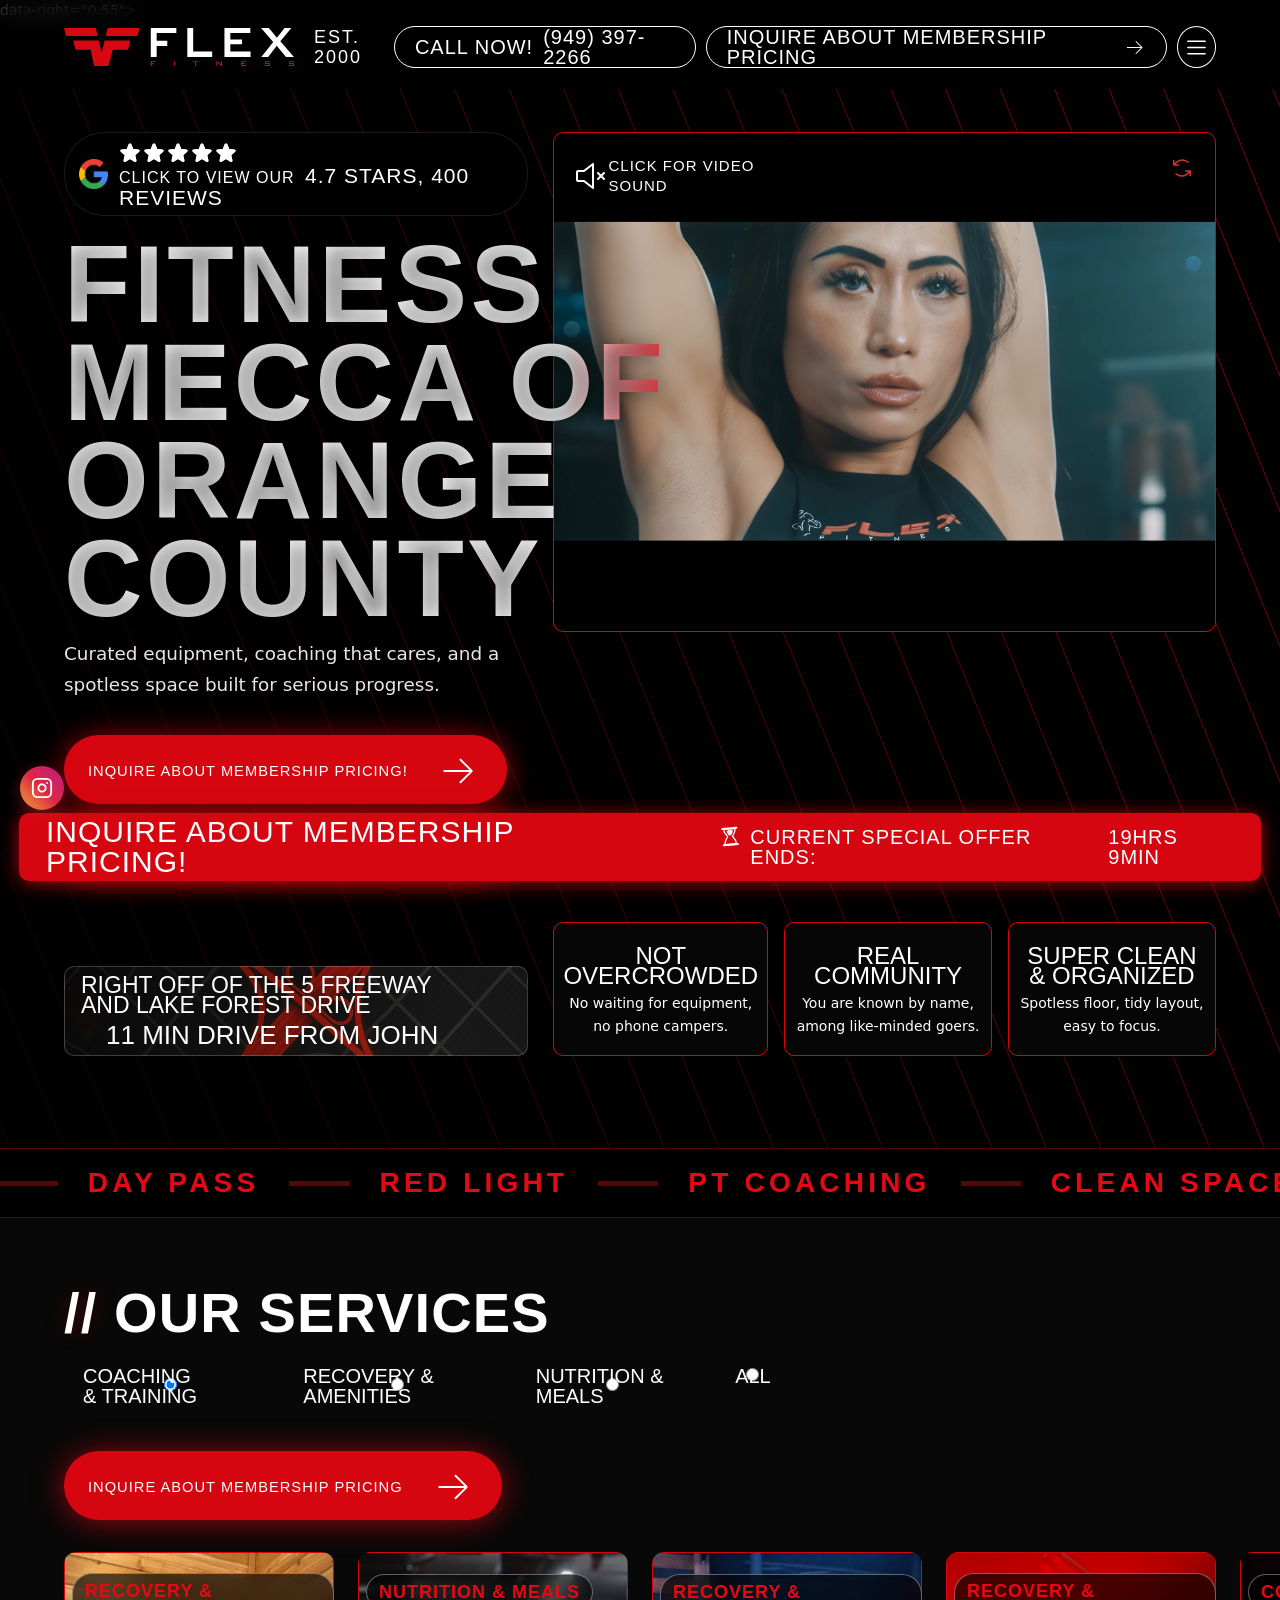
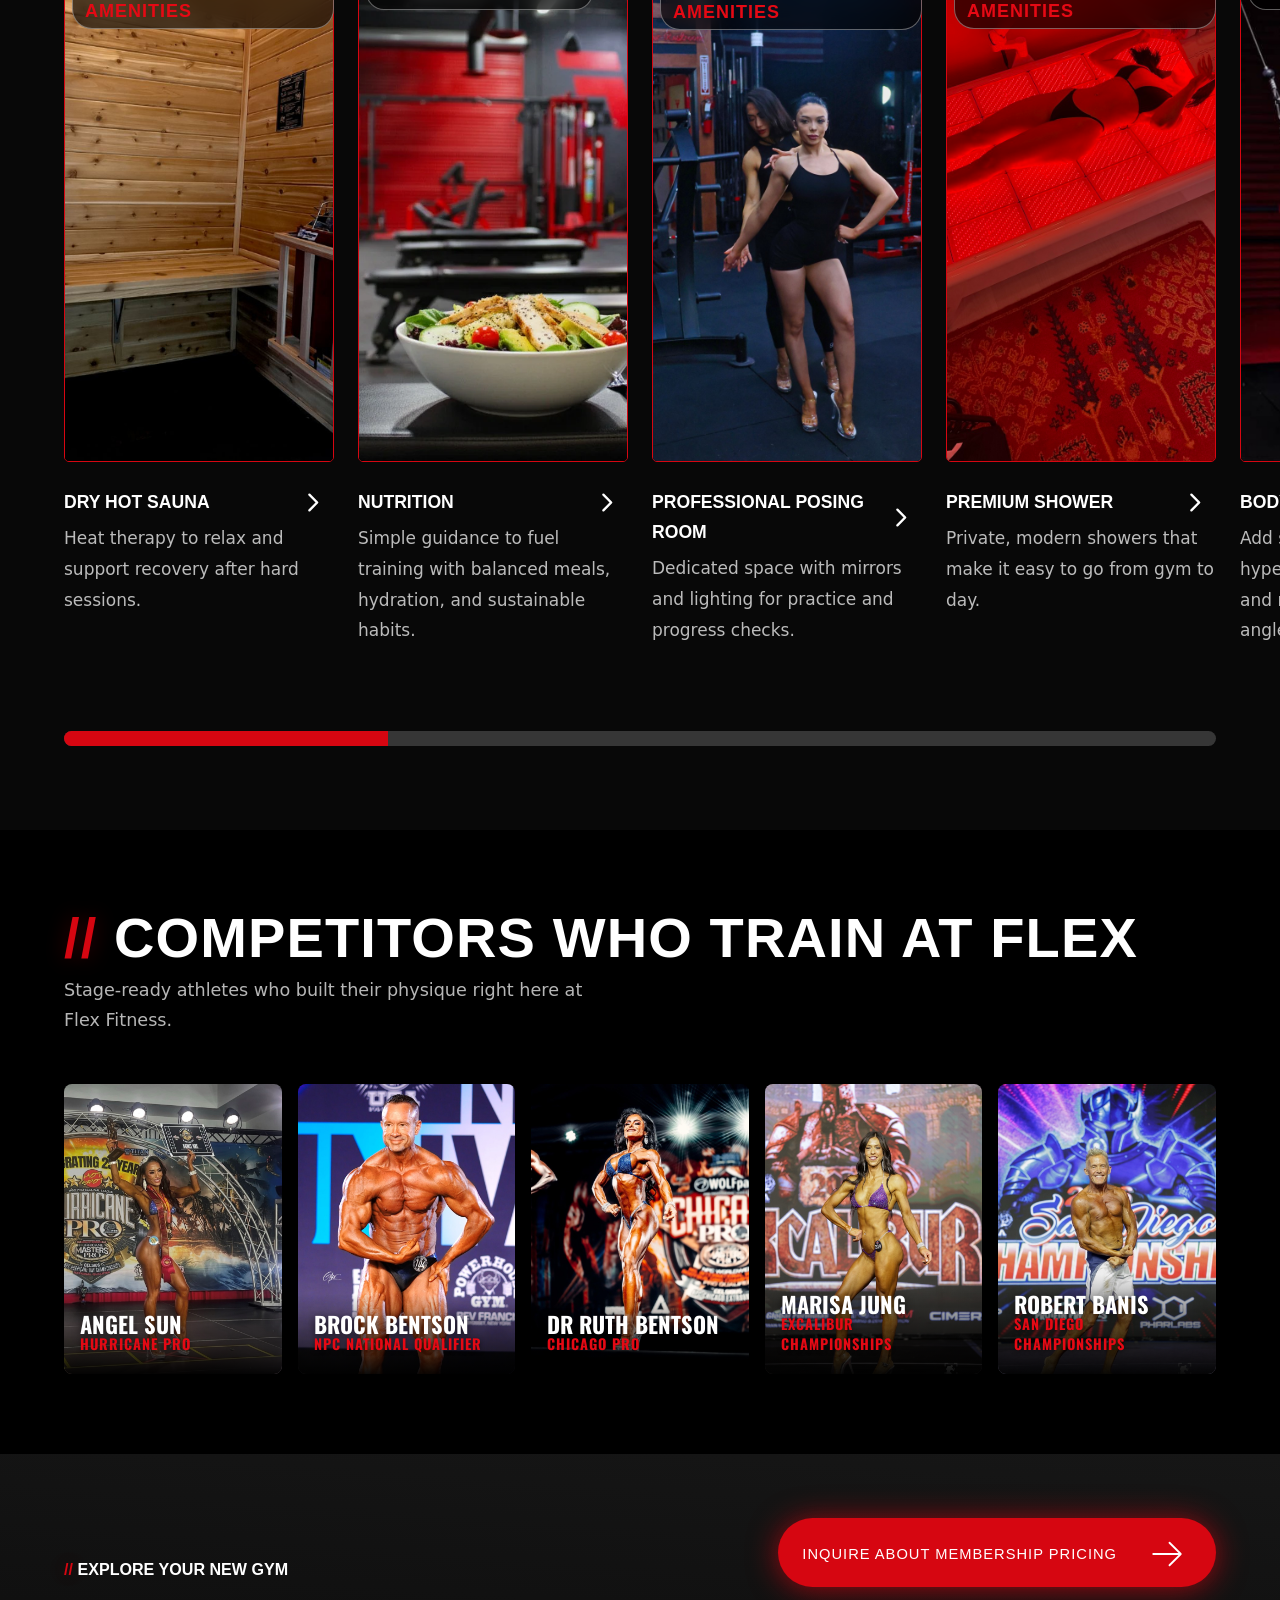
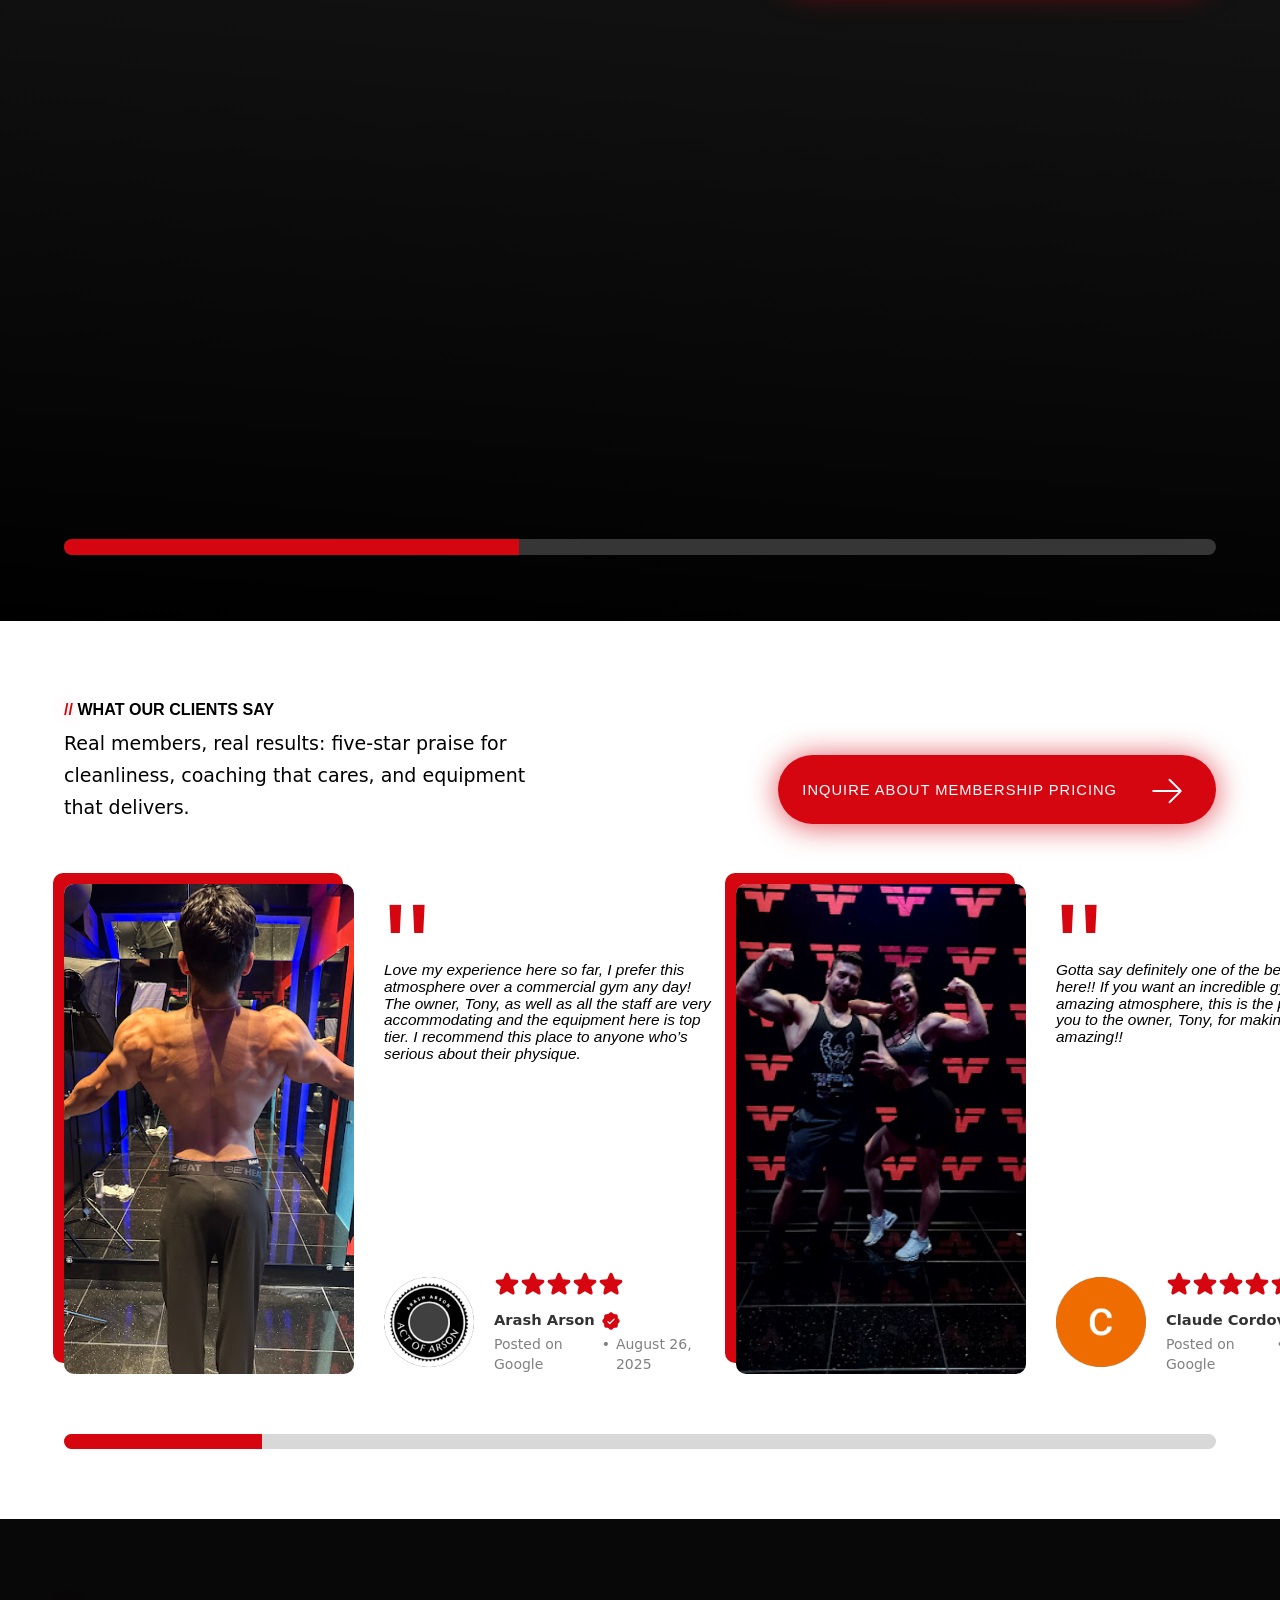
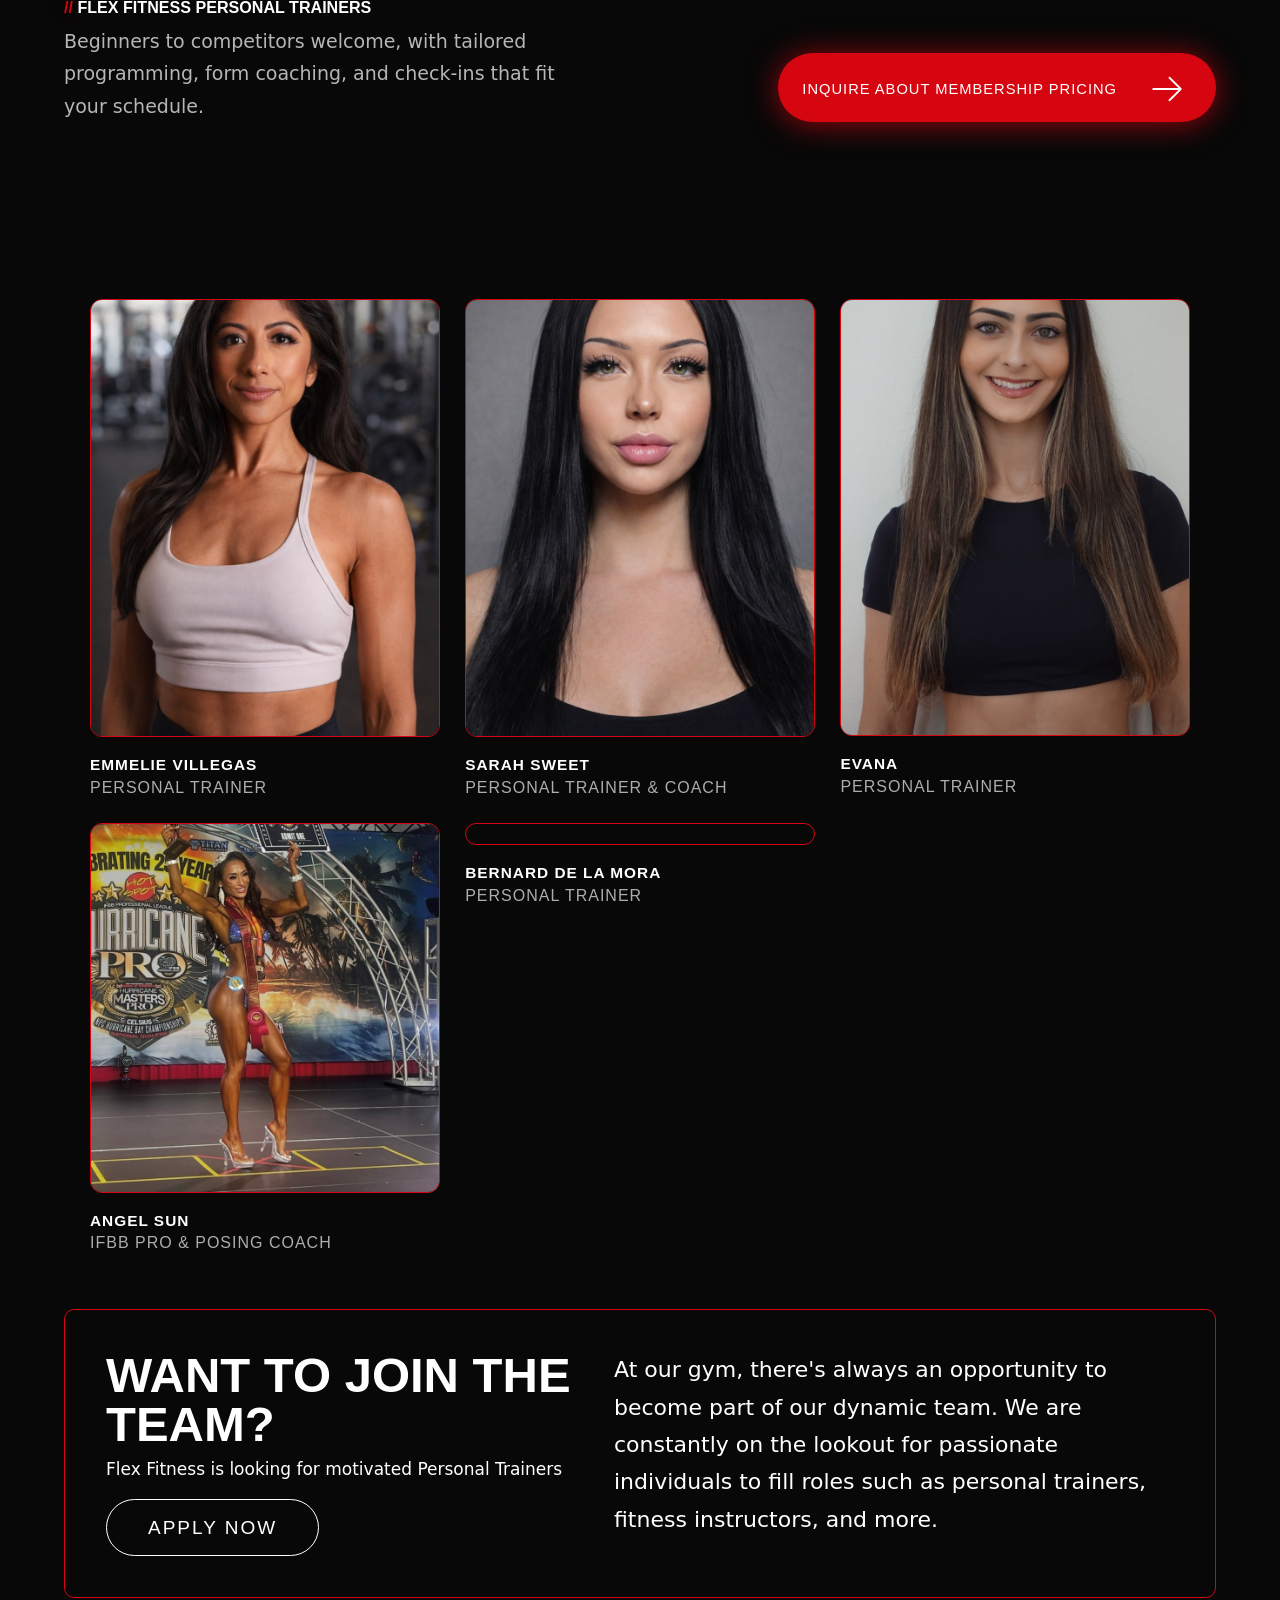
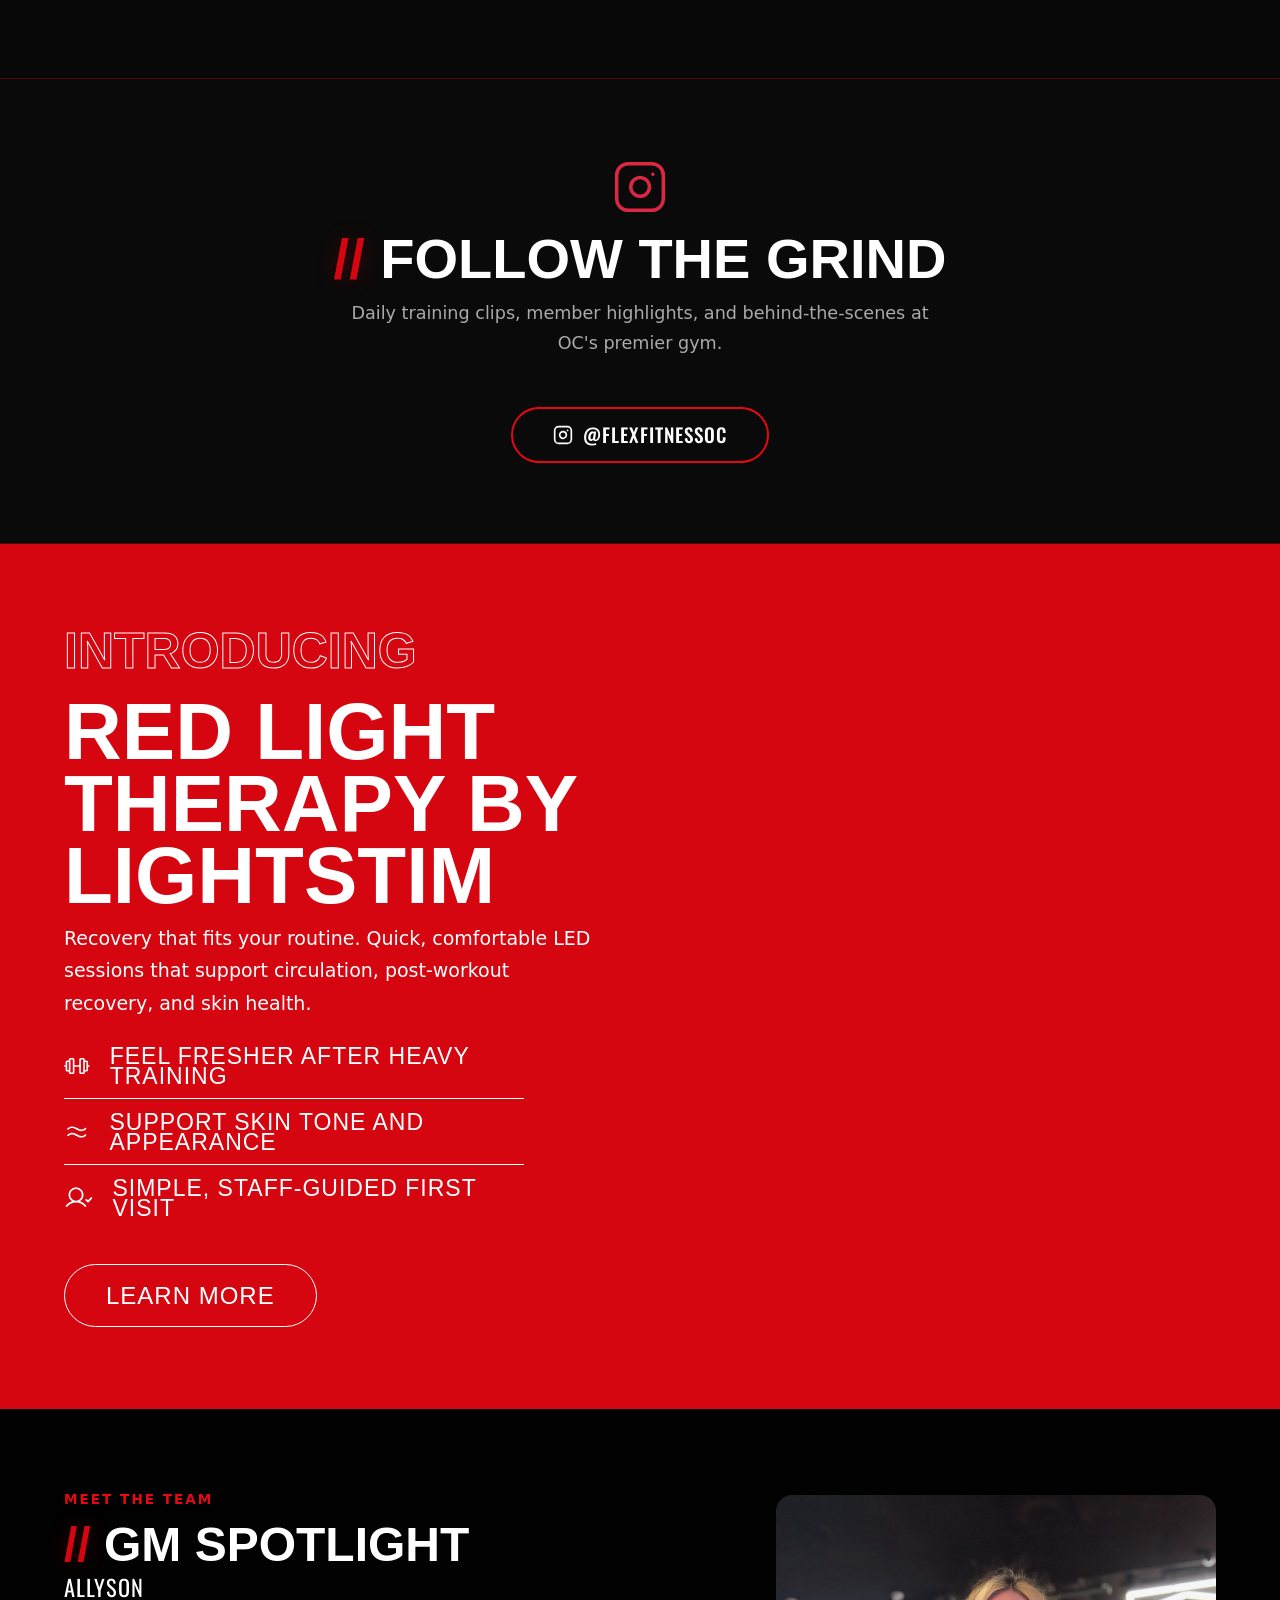
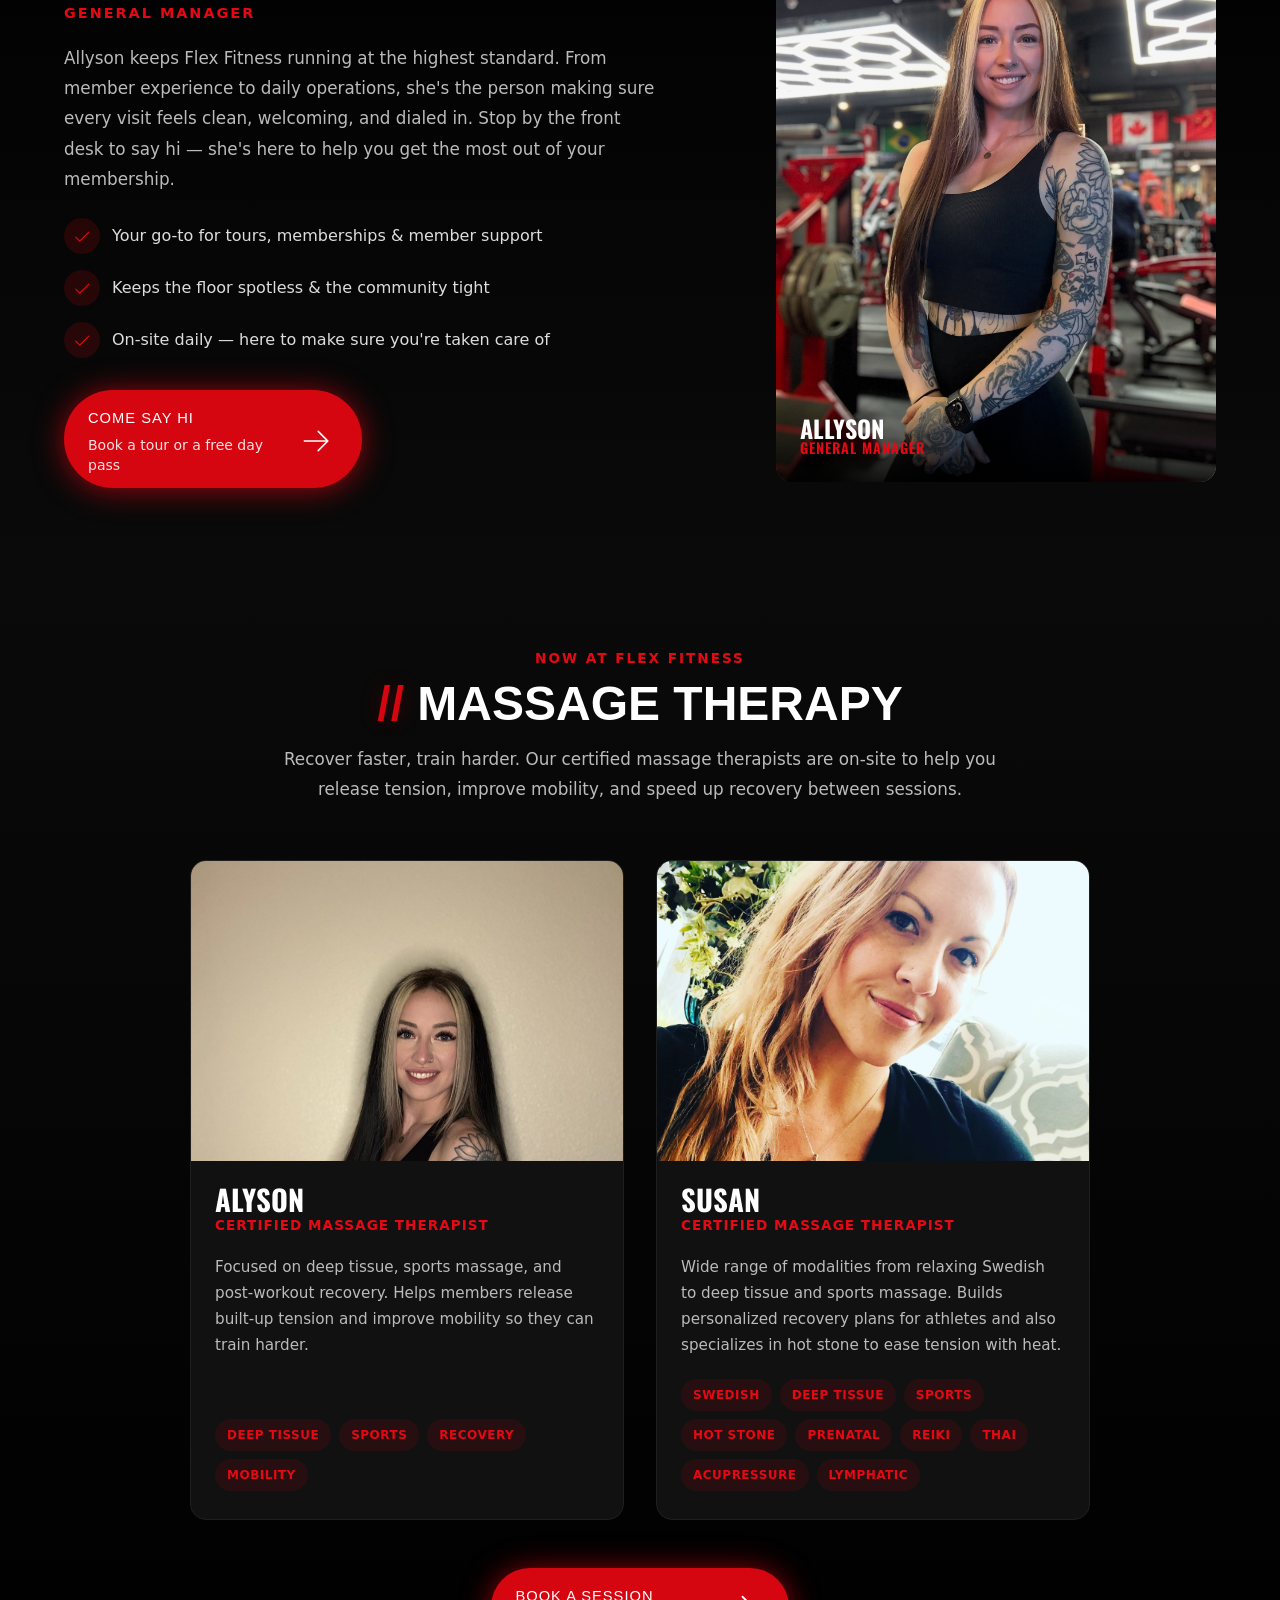
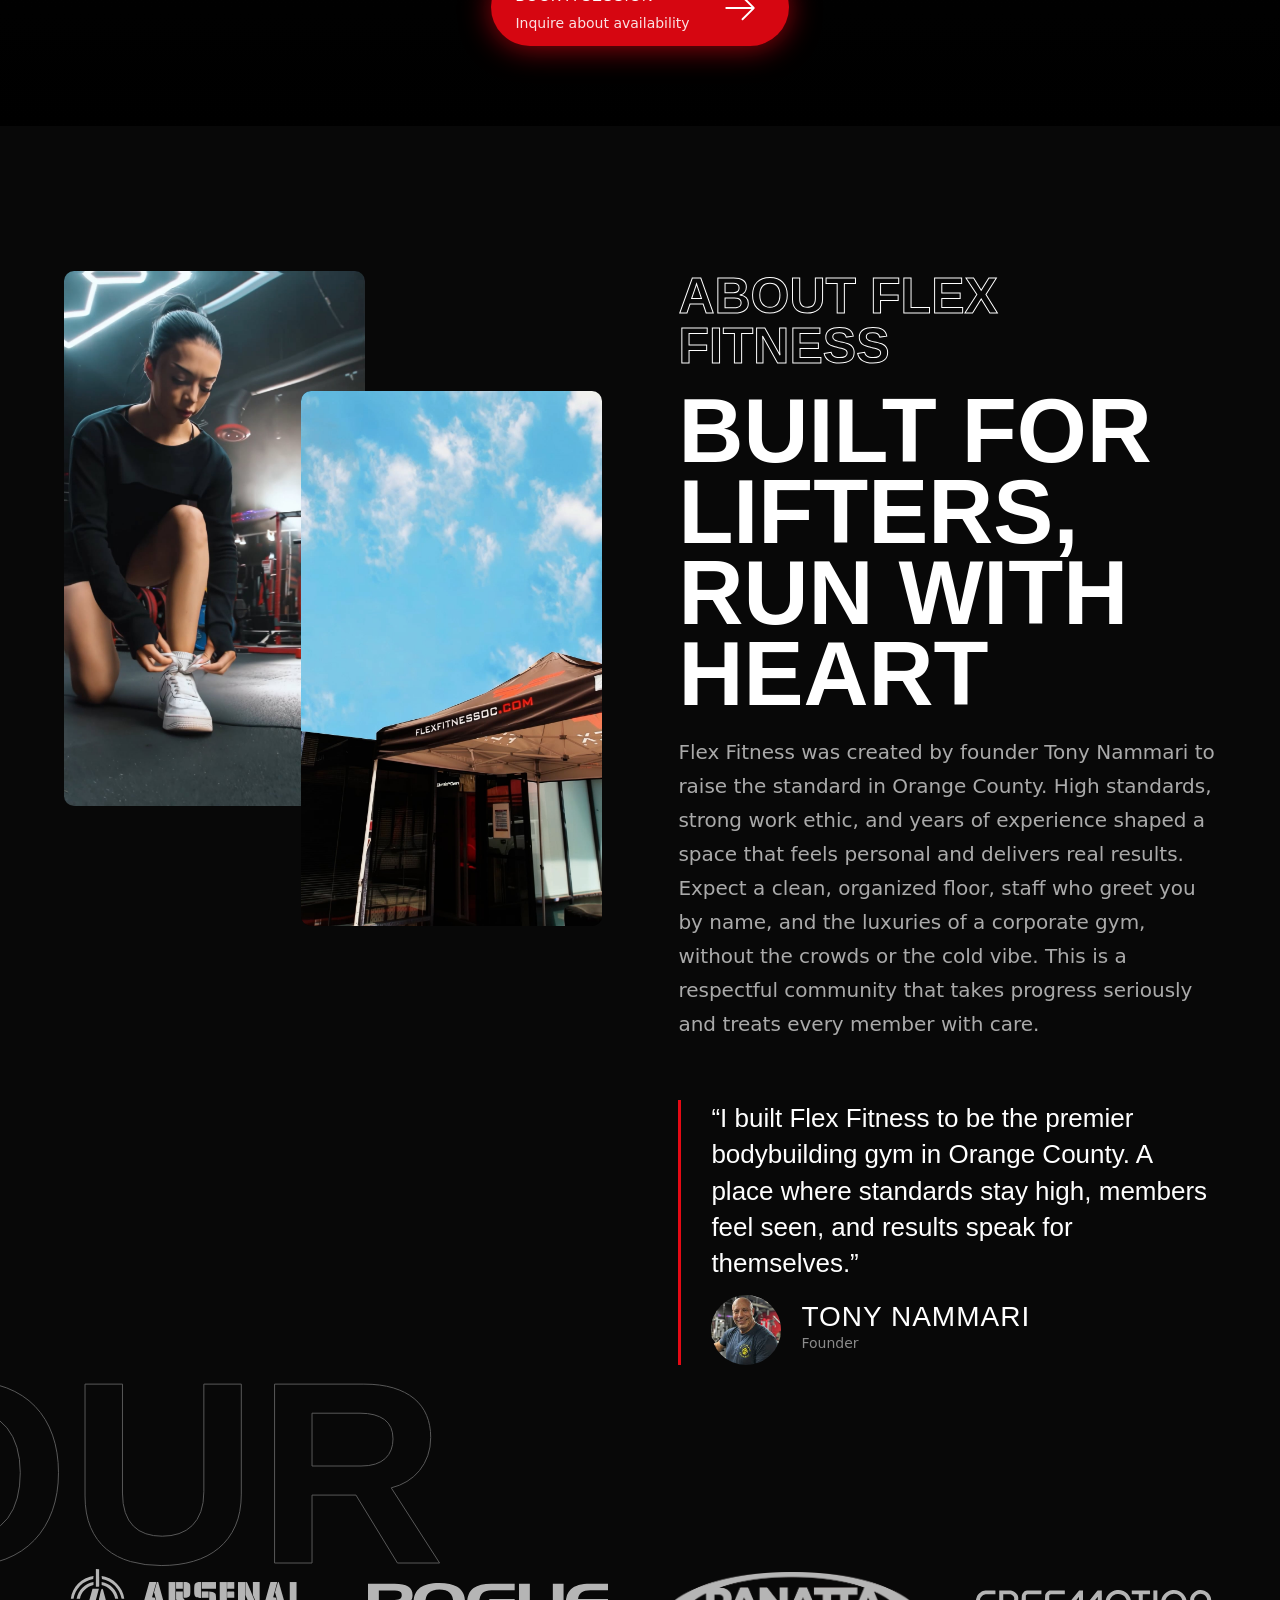
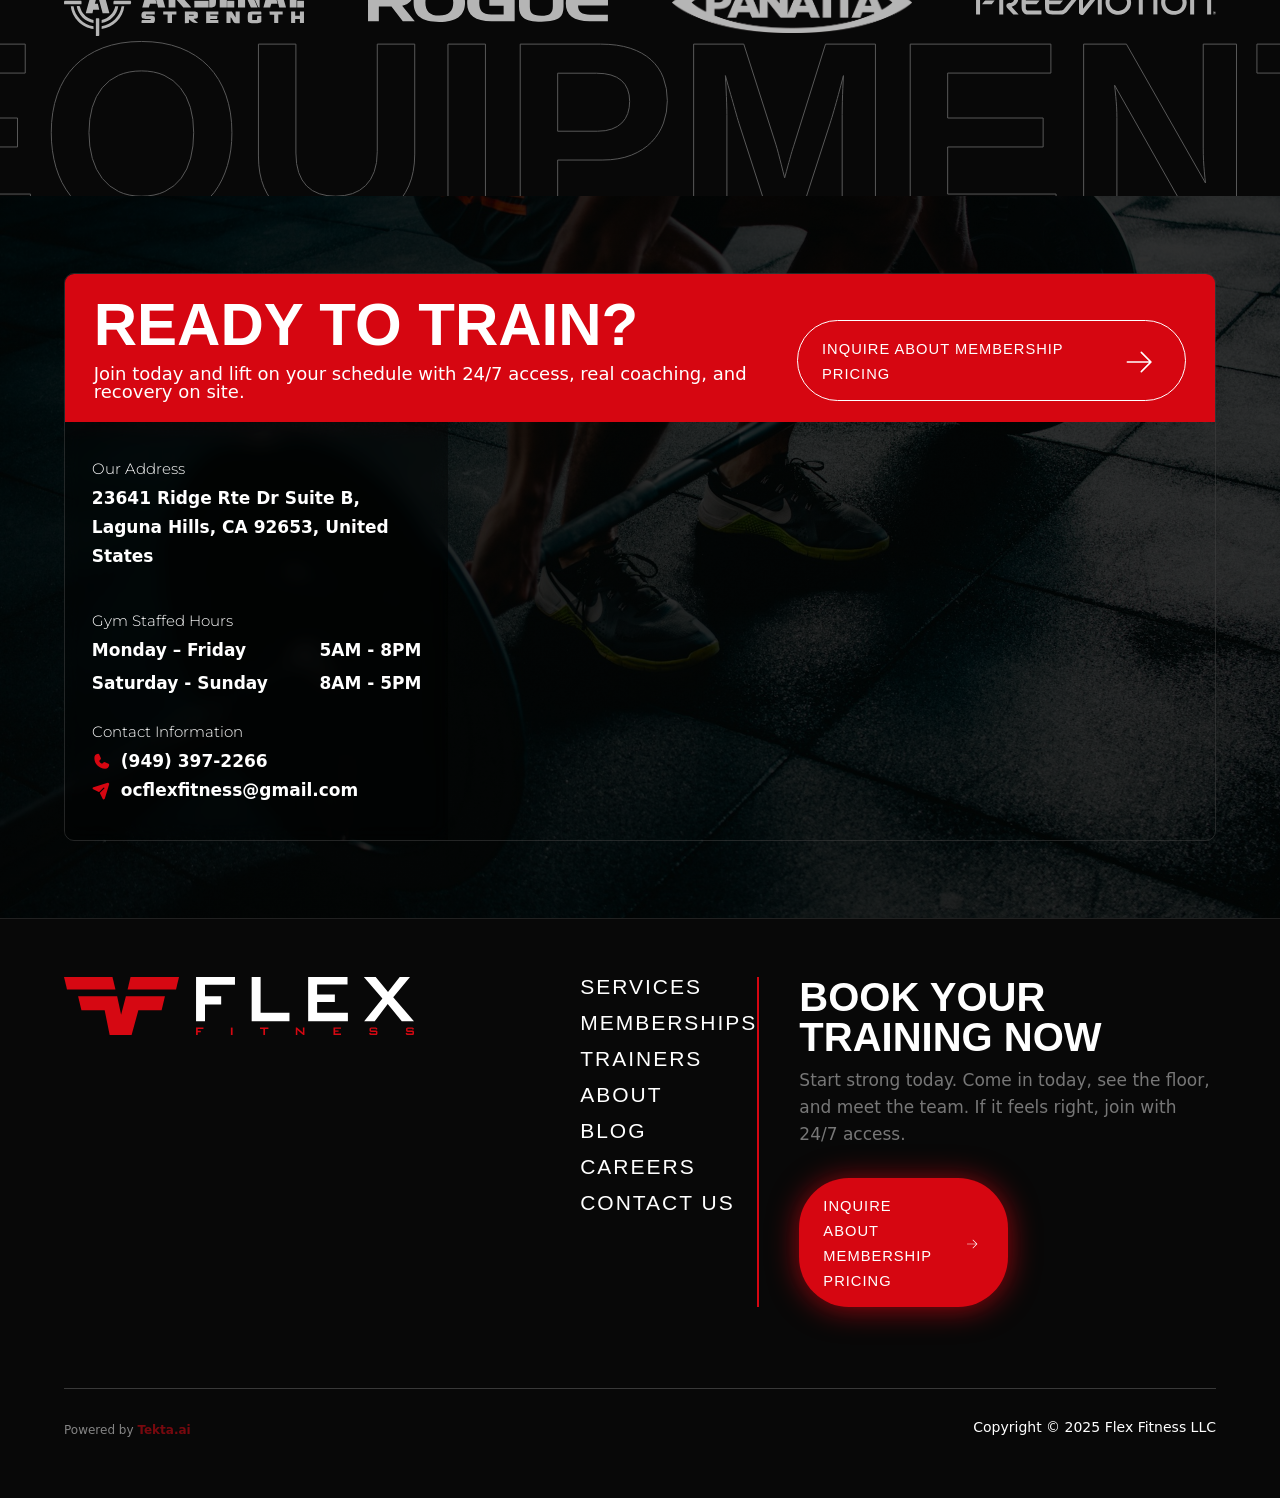
==== commit 88ffe2bc: "Bump hero headline size; lower Evana's trainer photo crop - Hero "Fitness Mecca of Orange County" no" ====
--- a/index.html
+++ b/index.html
@@ -498,6 +498,10 @@
   max-width: 1100px;
   margin-left: auto;
   margin-right: auto;
+}
+/* Bump hero headline size */
+.hero .heading {
+  font-size: clamp(48px, 8.5vw, 124px);
 }
 
 /* 7. Instagram section */
@@ -1439,7 +1443,7 @@
     }
   ],
   "group": ""
-}</script></a></div><div class="w-layout-vflex flex-block-3"><div class="w-layout-vflex"><div class="quote">&quot;</div><p class="big-review-text">Delightful gym with professional equipment</p></div><div class="w-layout-vflex flex-block-4"><div class="div-block-59"><img src="assets/images/68b02a4fba6a9b038325acb2_ACg8ocKu6YkH2hgFYSjzGWr7d3co1zDUU-_Pf-lDIx7aGDwv2GP7dw=s120-c-rp-mo-br100.png" loading="lazy" alt="Google reviewer" class="image-4"/><div><div class="div-block-61"><div class="code-embed-8 w-embed"><svg xmlns="http://www.w3.org/2000/svg" width="auto" height="auto" fill="currentColor" viewBox="0 0 256 256"><path d="M234.29,114.85l-45,38.83L203,211.75a16.4,16.4,0,0,1-24.5,17.82L128,198.49,77.47,229.57A16.4,16.4,0,0,1,53,211.75l13.76-58.07-45-38.83A16.46,16.46,0,0,1,31.08,86l59-4.76,22.76-55.08a16.36,16.36,0,0,1,30.27,0l22.75,55.08,59,4.76a16.46,16.46,0,0,1,9.37,28.86Z"></path></svg></div><div class="code-embed-8 w-embed"><svg xmlns="http://www.w3.org/2000/svg" width="auto" height="auto" fill="currentColor" viewBox="0 0 256 256"><path d="M234.29,114.85l-45,38.83L203,211.75a16.4,16.4,0,0,1-24.5,17.82L128,198.49,77.47,229.57A16.4,16.4,0,0,1,53,211.75l13.76-58.07-45-38.83A16.46,16.46,0,0,1,31.08,86l59-4.76,22.76-55.08a16.36,16.36,0,0,1,30.27,0l22.75,55.08,59,4.76a16.46,16.46,0,0,1,9.37,28.86Z"></path></svg></div><div class="code-embed-8 w-embed"><svg xmlns="http://www.w3.org/2000/svg" width="auto" height="auto" fill="currentColor" viewBox="0 0 256 256"><path d="M234.29,114.85l-45,38.83L203,211.75a16.4,16.4,0,0,1-24.5,17.82L128,198.49,77.47,229.57A16.4,16.4,0,0,1,53,211.75l13.76-58.07-45-38.83A16.46,16.46,0,0,1,31.08,86l59-4.76,22.76-55.08a16.36,16.36,0,0,1,30.27,0l22.75,55.08,59,4.76a16.46,16.46,0,0,1,9.37,28.86Z"></path></svg></div><div class="code-embed-8 w-embed"><svg xmlns="http://www.w3.org/2000/svg" width="auto" height="auto" fill="currentColor" viewBox="0 0 256 256"><path d="M234.29,114.85l-45,38.83L203,211.75a16.4,16.4,0,0,1-24.5,17.82L128,198.49,77.47,229.57A16.4,16.4,0,0,1,53,211.75l13.76-58.07-45-38.83A16.46,16.46,0,0,1,31.08,86l59-4.76,22.76-55.08a16.36,16.36,0,0,1,30.27,0l22.75,55.08,59,4.76a16.46,16.46,0,0,1,9.37,28.86Z"></path></svg></div><div class="code-embed-8 w-embed"><svg xmlns="http://www.w3.org/2000/svg" width="auto" height="auto" fill="currentColor" viewBox="0 0 256 256"><path d="M234.29,114.85l-45,38.83L203,211.75a16.4,16.4,0,0,1-24.5,17.82L128,198.49,77.47,229.57A16.4,16.4,0,0,1,53,211.75l13.76-58.07-45-38.83A16.46,16.46,0,0,1,31.08,86l59-4.76,22.76-55.08a16.36,16.36,0,0,1,30.27,0l22.75,55.08,59,4.76a16.46,16.46,0,0,1,9.37,28.86Z"></path></svg></div></div><div class="w-layout-vflex flex-block-6"><div class="big-customer-name">Jiati Zhao</div><div class="code-embed-9 w-embed"><svg xmlns="http://www.w3.org/2000/svg" width="auto" height="auto" fill="currentColor" viewBox="0 0 256 256"><path d="M225.86,102.82c-3.77-3.94-7.67-8-9.14-11.57-1.36-3.27-1.44-8.69-1.52-13.94-.15-9.76-.31-20.82-8-28.51s-18.75-7.85-28.51-8c-5.25-.08-10.67-.16-13.94-1.52-3.56-1.47-7.63-5.37-11.57-9.14C146.28,23.51,138.44,16,128,16s-18.27,7.51-25.18,14.14c-3.94,3.77-8,7.67-11.57,9.14C88,40.64,82.56,40.72,77.31,40.8c-9.76.15-20.82.31-28.51,8S41,67.55,40.8,77.31c-.08,5.25-.16,10.67-1.52,13.94-1.47,3.56-5.37,7.63-9.14,11.57C23.51,109.72,16,117.56,16,128s7.51,18.27,14.14,25.18c3.77,3.94,7.67,8,9.14,11.57,1.36,3.27,1.44,8.69,1.52,13.94.15,9.76.31,20.82,8,28.51s18.75,7.85,28.51,8c5.25.08,10.67.16,13.94,1.52,3.56,1.47,7.63,5.37,11.57,9.14C109.72,232.49,117.56,240,128,240s18.27-7.51,25.18-14.14c3.94-3.77,8-7.67,11.57-9.14,3.27-1.36,8.69-1.44,13.94-1.52,9.76-.15,20.82-.31,28.51-8s7.85-18.75,8-28.51c.08-5.25.16-10.67,1.52-13.94,1.47-3.56,5.37-7.63,9.14-11.57C232.49,146.28,240,138.44,240,128S232.49,109.73,225.86,102.82Zm-52.2,6.84-56,56a8,8,0,0,1-11.32,0l-24-24a8,8,0,0,1,11.32-11.32L112,148.69l50.34-50.35a8,8,0,0,1,11.32,11.32Z"></path></svg></div></div><div class="w-layout-vflex flex-block-7"><div>Posted on Google</div><div class="text-block-75 w-condition-invisible">•</div><div class="w-dyn-bind-empty"></div></div></div></div></div></div></div></div></div></div></div><div class="slider-main_bottom-wrapper top-margin"><div class="swiper-drag-wrapper is-slider-main light"><div class="swiper-drag is-slider-main"></div></div></div></div></div><div class="trainer-section"><div class="trainer-intro-container"><div class="intro-text-container"><h2 class="secondary-heading"><span class="red">//</span> Flex Fitness Personal Trainers</h2><p class="paragraph-2">Beginners to competitors welcome, with tailored programming, form coaching, and check-ins that fit your schedule.</p></div><div data-modal="open" class="hero-button"><div class="w-layout-vflex flex-block"><div class="cta-main-text">Inquire about membership pricing</div></div><div class="code-embed w-embed"><svg xmlns="http://www.w3.org/2000/svg" width="auto" height="auto" fill="currentColor" viewBox="0 0 256 256"><path d="M220.24,132.24l-72,72a6,6,0,0,1-8.48-8.48L201.51,134H40a6,6,0,0,1,0-12H201.51L139.76,60.24a6,6,0,0,1,8.48-8.48l72,72A6,6,0,0,1,220.24,132.24Z"></path></svg></div></div></div><div class="collection-list-wrapper w-dyn-list"><div role="list" class="trainer-container w-dyn-items"><div role="listitem" class="w-dyn-item"><a href="trainers/emmelie-villegas/" class="trainer-panel-wrapper w-inline-block"><div class="trainer-panel"><img src="assets/images/trainer-emmelie-villegas---trainer-.jpg" loading="lazy" alt="Emmelie Villegas - Personal Trainer at Flex Fitness" class="image-8"/></div><div><div class="text-block-12">Emmelie Villegas</div><div class="text-block-13">Personal Trainer</div></div></a></div><div role="listitem" class="w-dyn-item"><a href="trainers/sarah-sweet/" class="trainer-panel-wrapper w-inline-block"><div class="trainer-panel"><img src="assets/images/trainer-sarah-sweet---trainer-.jpg" loading="lazy" alt="Sarah Sweet - Personal Trainer & Coach at Flex Fitness" class="image-8"/></div><div><div class="text-block-12">Sarah Sweet</div><div class="text-block-13">Personal Trainer &amp; Coach</div></div></a></div><div role="listitem" class="w-dyn-item"><a href="trainers/evana/" class="trainer-panel-wrapper w-inline-block"><div class="trainer-panel"><img src="assets/images/trainer-evana---trainer.jpeg.jpg" loading="lazy" alt="Evana - Personal Trainer at Flex Fitness" class="image-8" style="object-position: center 20%;"/></div><div><div class="text-block-12">Evana</div><div class="text-block-13">Personal Trainer</div></div></a></div><div role="listitem" class="w-dyn-item"><a href="trainers/angel-sun/" class="trainer-panel-wrapper w-inline-block"><div class="trainer-panel"><img src="assets/images/stage-angel-sun.jpg" loading="lazy" alt="Angel Sun - IFBB Pro at Flex Fitness" class="image-8"/></div><div><div class="text-block-12">Angel Sun</div><div class="text-block-13">IFBB Pro &amp; Posing Coach</div></div></a></div><div role="listitem" class="w-dyn-item"><a href="trainers/bernard-de-la-mora/" class="trainer-panel-wrapper w-inline-block"><div class="trainer-panel"><img src="assets/images/bernard-headshot.jpeg" loading="lazy" alt="Bernard De La Mora - Personal Trainer at Flex Fitness" class="image-8"/></div><div><div class="text-block-12">Bernard De La Mora</div><div class="text-block-13">Personal Trainer</div></div></a></div></div></div><div class="pt-promo"><div class="w-layout-vflex"><h2 class="heading-47">Want to join the team?</h2><div class="text-block-79">Flex Fitness is looking for motivated Personal Trainers</div><a href="careers/" class="button desk-button w-button">Apply Now</a></div><div class="div-block-127"><p class="paragraph-29">At our gym, there&#x27;s always an opportunity to become part of our dynamic team. We are constantly on the lookout for passionate individuals to fill roles such as personal trainers, fitness instructors, and more. </p></div><a href="careers/" class="button mob-button w-button">Apply Now</a></div></div>
+}</script></a></div><div class="w-layout-vflex flex-block-3"><div class="w-layout-vflex"><div class="quote">&quot;</div><p class="big-review-text">Delightful gym with professional equipment</p></div><div class="w-layout-vflex flex-block-4"><div class="div-block-59"><img src="assets/images/68b02a4fba6a9b038325acb2_ACg8ocKu6YkH2hgFYSjzGWr7d3co1zDUU-_Pf-lDIx7aGDwv2GP7dw=s120-c-rp-mo-br100.png" loading="lazy" alt="Google reviewer" class="image-4"/><div><div class="div-block-61"><div class="code-embed-8 w-embed"><svg xmlns="http://www.w3.org/2000/svg" width="auto" height="auto" fill="currentColor" viewBox="0 0 256 256"><path d="M234.29,114.85l-45,38.83L203,211.75a16.4,16.4,0,0,1-24.5,17.82L128,198.49,77.47,229.57A16.4,16.4,0,0,1,53,211.75l13.76-58.07-45-38.83A16.46,16.46,0,0,1,31.08,86l59-4.76,22.76-55.08a16.36,16.36,0,0,1,30.27,0l22.75,55.08,59,4.76a16.46,16.46,0,0,1,9.37,28.86Z"></path></svg></div><div class="code-embed-8 w-embed"><svg xmlns="http://www.w3.org/2000/svg" width="auto" height="auto" fill="currentColor" viewBox="0 0 256 256"><path d="M234.29,114.85l-45,38.83L203,211.75a16.4,16.4,0,0,1-24.5,17.82L128,198.49,77.47,229.57A16.4,16.4,0,0,1,53,211.75l13.76-58.07-45-38.83A16.46,16.46,0,0,1,31.08,86l59-4.76,22.76-55.08a16.36,16.36,0,0,1,30.27,0l22.75,55.08,59,4.76a16.46,16.46,0,0,1,9.37,28.86Z"></path></svg></div><div class="code-embed-8 w-embed"><svg xmlns="http://www.w3.org/2000/svg" width="auto" height="auto" fill="currentColor" viewBox="0 0 256 256"><path d="M234.29,114.85l-45,38.83L203,211.75a16.4,16.4,0,0,1-24.5,17.82L128,198.49,77.47,229.57A16.4,16.4,0,0,1,53,211.75l13.76-58.07-45-38.83A16.46,16.46,0,0,1,31.08,86l59-4.76,22.76-55.08a16.36,16.36,0,0,1,30.27,0l22.75,55.08,59,4.76a16.46,16.46,0,0,1,9.37,28.86Z"></path></svg></div><div class="code-embed-8 w-embed"><svg xmlns="http://www.w3.org/2000/svg" width="auto" height="auto" fill="currentColor" viewBox="0 0 256 256"><path d="M234.29,114.85l-45,38.83L203,211.75a16.4,16.4,0,0,1-24.5,17.82L128,198.49,77.47,229.57A16.4,16.4,0,0,1,53,211.75l13.76-58.07-45-38.83A16.46,16.46,0,0,1,31.08,86l59-4.76,22.76-55.08a16.36,16.36,0,0,1,30.27,0l22.75,55.08,59,4.76a16.46,16.46,0,0,1,9.37,28.86Z"></path></svg></div><div class="code-embed-8 w-embed"><svg xmlns="http://www.w3.org/2000/svg" width="auto" height="auto" fill="currentColor" viewBox="0 0 256 256"><path d="M234.29,114.85l-45,38.83L203,211.75a16.4,16.4,0,0,1-24.5,17.82L128,198.49,77.47,229.57A16.4,16.4,0,0,1,53,211.75l13.76-58.07-45-38.83A16.46,16.46,0,0,1,31.08,86l59-4.76,22.76-55.08a16.36,16.36,0,0,1,30.27,0l22.75,55.08,59,4.76a16.46,16.46,0,0,1,9.37,28.86Z"></path></svg></div></div><div class="w-layout-vflex flex-block-6"><div class="big-customer-name">Jiati Zhao</div><div class="code-embed-9 w-embed"><svg xmlns="http://www.w3.org/2000/svg" width="auto" height="auto" fill="currentColor" viewBox="0 0 256 256"><path d="M225.86,102.82c-3.77-3.94-7.67-8-9.14-11.57-1.36-3.27-1.44-8.69-1.52-13.94-.15-9.76-.31-20.82-8-28.51s-18.75-7.85-28.51-8c-5.25-.08-10.67-.16-13.94-1.52-3.56-1.47-7.63-5.37-11.57-9.14C146.28,23.51,138.44,16,128,16s-18.27,7.51-25.18,14.14c-3.94,3.77-8,7.67-11.57,9.14C88,40.64,82.56,40.72,77.31,40.8c-9.76.15-20.82.31-28.51,8S41,67.55,40.8,77.31c-.08,5.25-.16,10.67-1.52,13.94-1.47,3.56-5.37,7.63-9.14,11.57C23.51,109.72,16,117.56,16,128s7.51,18.27,14.14,25.18c3.77,3.94,7.67,8,9.14,11.57,1.36,3.27,1.44,8.69,1.52,13.94.15,9.76.31,20.82,8,28.51s18.75,7.85,28.51,8c5.25.08,10.67.16,13.94,1.52,3.56,1.47,7.63,5.37,11.57,9.14C109.72,232.49,117.56,240,128,240s18.27-7.51,25.18-14.14c3.94-3.77,8-7.67,11.57-9.14,3.27-1.36,8.69-1.44,13.94-1.52,9.76-.15,20.82-.31,28.51-8s7.85-18.75,8-28.51c.08-5.25.16-10.67,1.52-13.94,1.47-3.56,5.37-7.63,9.14-11.57C232.49,146.28,240,138.44,240,128S232.49,109.73,225.86,102.82Zm-52.2,6.84-56,56a8,8,0,0,1-11.32,0l-24-24a8,8,0,0,1,11.32-11.32L112,148.69l50.34-50.35a8,8,0,0,1,11.32,11.32Z"></path></svg></div></div><div class="w-layout-vflex flex-block-7"><div>Posted on Google</div><div class="text-block-75 w-condition-invisible">•</div><div class="w-dyn-bind-empty"></div></div></div></div></div></div></div></div></div></div></div><div class="slider-main_bottom-wrapper top-margin"><div class="swiper-drag-wrapper is-slider-main light"><div class="swiper-drag is-slider-main"></div></div></div></div></div><div class="trainer-section"><div class="trainer-intro-container"><div class="intro-text-container"><h2 class="secondary-heading"><span class="red">//</span> Flex Fitness Personal Trainers</h2><p class="paragraph-2">Beginners to competitors welcome, with tailored programming, form coaching, and check-ins that fit your schedule.</p></div><div data-modal="open" class="hero-button"><div class="w-layout-vflex flex-block"><div class="cta-main-text">Inquire about membership pricing</div></div><div class="code-embed w-embed"><svg xmlns="http://www.w3.org/2000/svg" width="auto" height="auto" fill="currentColor" viewBox="0 0 256 256"><path d="M220.24,132.24l-72,72a6,6,0,0,1-8.48-8.48L201.51,134H40a6,6,0,0,1,0-12H201.51L139.76,60.24a6,6,0,0,1,8.48-8.48l72,72A6,6,0,0,1,220.24,132.24Z"></path></svg></div></div></div><div class="collection-list-wrapper w-dyn-list"><div role="list" class="trainer-container w-dyn-items"><div role="listitem" class="w-dyn-item"><a href="trainers/emmelie-villegas/" class="trainer-panel-wrapper w-inline-block"><div class="trainer-panel"><img src="assets/images/trainer-emmelie-villegas---trainer-.jpg" loading="lazy" alt="Emmelie Villegas - Personal Trainer at Flex Fitness" class="image-8"/></div><div><div class="text-block-12">Emmelie Villegas</div><div class="text-block-13">Personal Trainer</div></div></a></div><div role="listitem" class="w-dyn-item"><a href="trainers/sarah-sweet/" class="trainer-panel-wrapper w-inline-block"><div class="trainer-panel"><img src="assets/images/trainer-sarah-sweet---trainer-.jpg" loading="lazy" alt="Sarah Sweet - Personal Trainer & Coach at Flex Fitness" class="image-8"/></div><div><div class="text-block-12">Sarah Sweet</div><div class="text-block-13">Personal Trainer &amp; Coach</div></div></a></div><div role="listitem" class="w-dyn-item"><a href="trainers/evana/" class="trainer-panel-wrapper w-inline-block"><div class="trainer-panel"><img src="assets/images/trainer-evana---trainer.jpeg.jpg" loading="lazy" alt="Evana - Personal Trainer at Flex Fitness" class="image-8" style="object-position: center 50%;"/></div><div><div class="text-block-12">Evana</div><div class="text-block-13">Personal Trainer</div></div></a></div><div role="listitem" class="w-dyn-item"><a href="trainers/angel-sun/" class="trainer-panel-wrapper w-inline-block"><div class="trainer-panel"><img src="assets/images/stage-angel-sun.jpg" loading="lazy" alt="Angel Sun - IFBB Pro at Flex Fitness" class="image-8"/></div><div><div class="text-block-12">Angel Sun</div><div class="text-block-13">IFBB Pro &amp; Posing Coach</div></div></a></div><div role="listitem" class="w-dyn-item"><a href="trainers/bernard-de-la-mora/" class="trainer-panel-wrapper w-inline-block"><div class="trainer-panel"><img src="assets/images/bernard-headshot.jpeg" loading="lazy" alt="Bernard De La Mora - Personal Trainer at Flex Fitness" class="image-8"/></div><div><div class="text-block-12">Bernard De La Mora</div><div class="text-block-13">Personal Trainer</div></div></a></div></div></div><div class="pt-promo"><div class="w-layout-vflex"><h2 class="heading-47">Want to join the team?</h2><div class="text-block-79">Flex Fitness is looking for motivated Personal Trainers</div><a href="careers/" class="button desk-button w-button">Apply Now</a></div><div class="div-block-127"><p class="paragraph-29">At our gym, there&#x27;s always an opportunity to become part of our dynamic team. We are constantly on the lookout for passionate individuals to fill roles such as personal trainers, fitness instructors, and more. </p></div><a href="careers/" class="button mob-button w-button">Apply Now</a></div></div>
 
 <!-- ===== INSTAGRAM SECTION ===== -->
 <div class="ig-section">
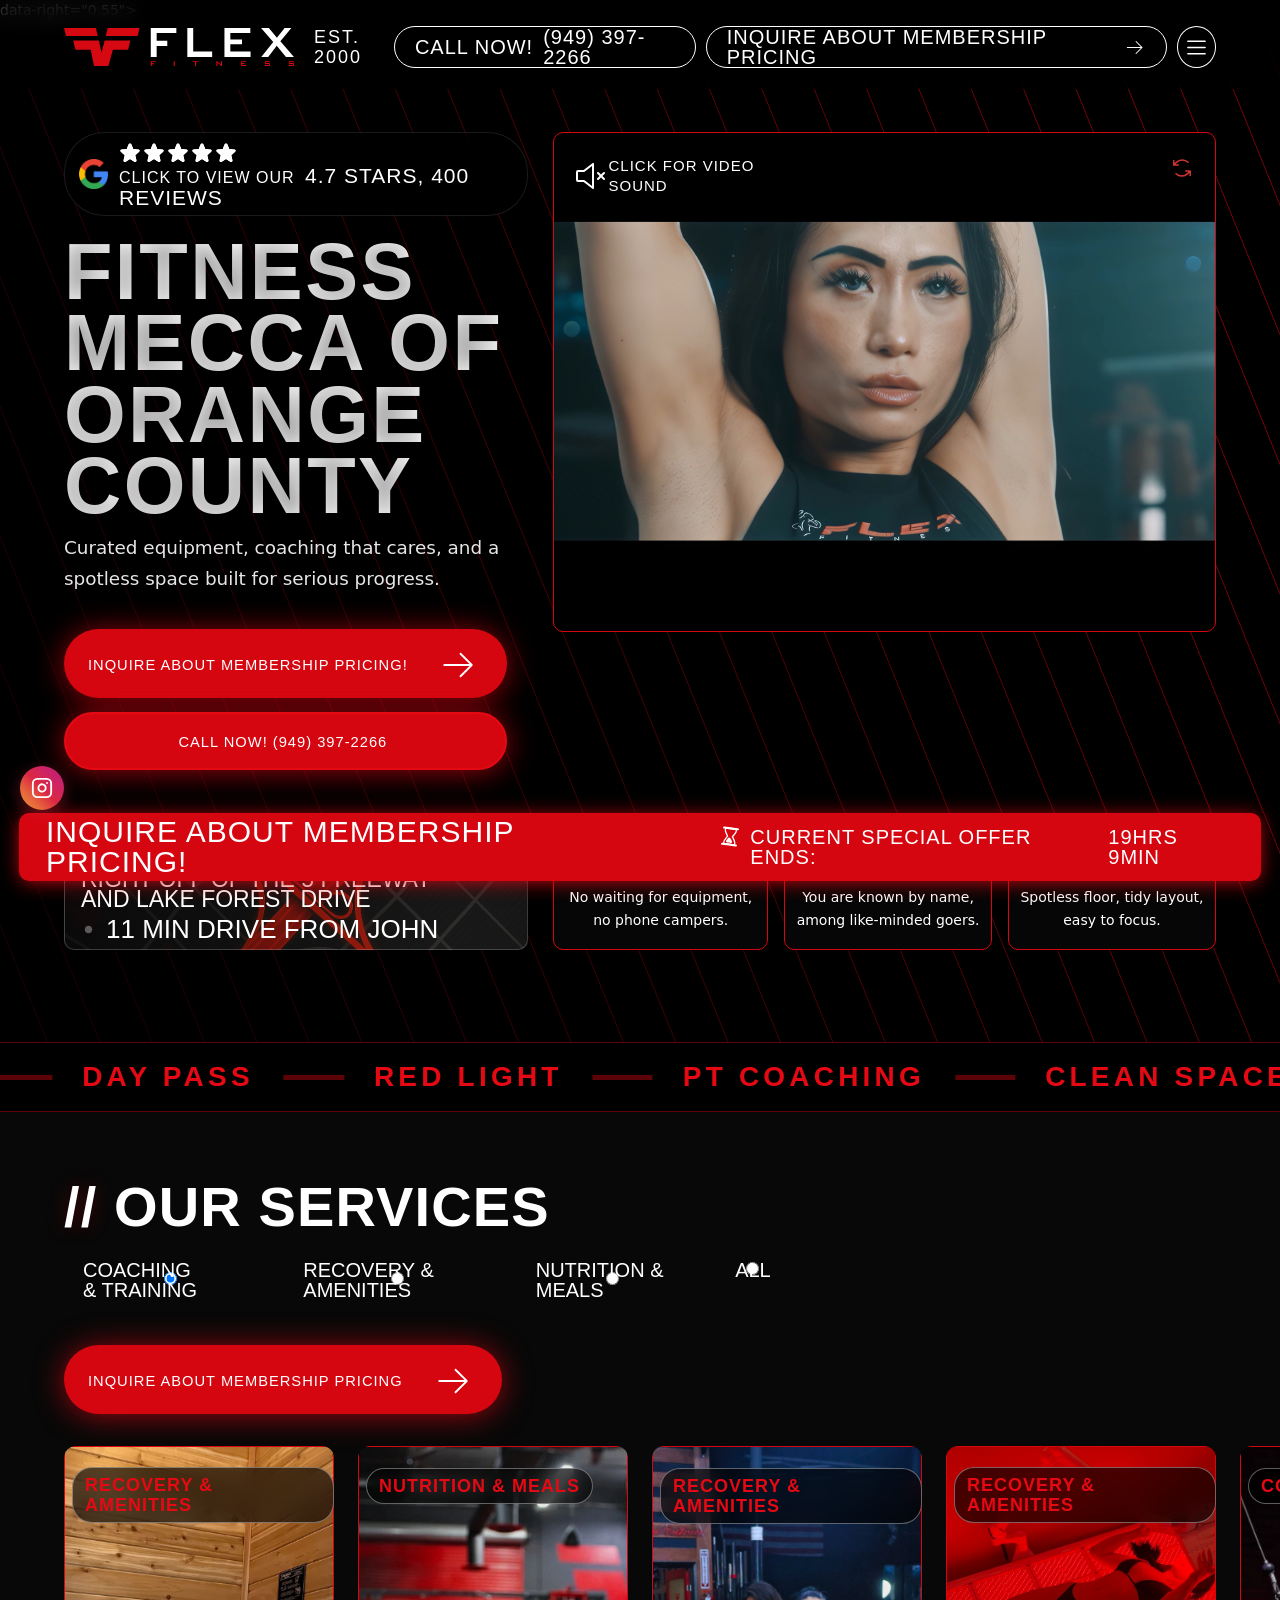
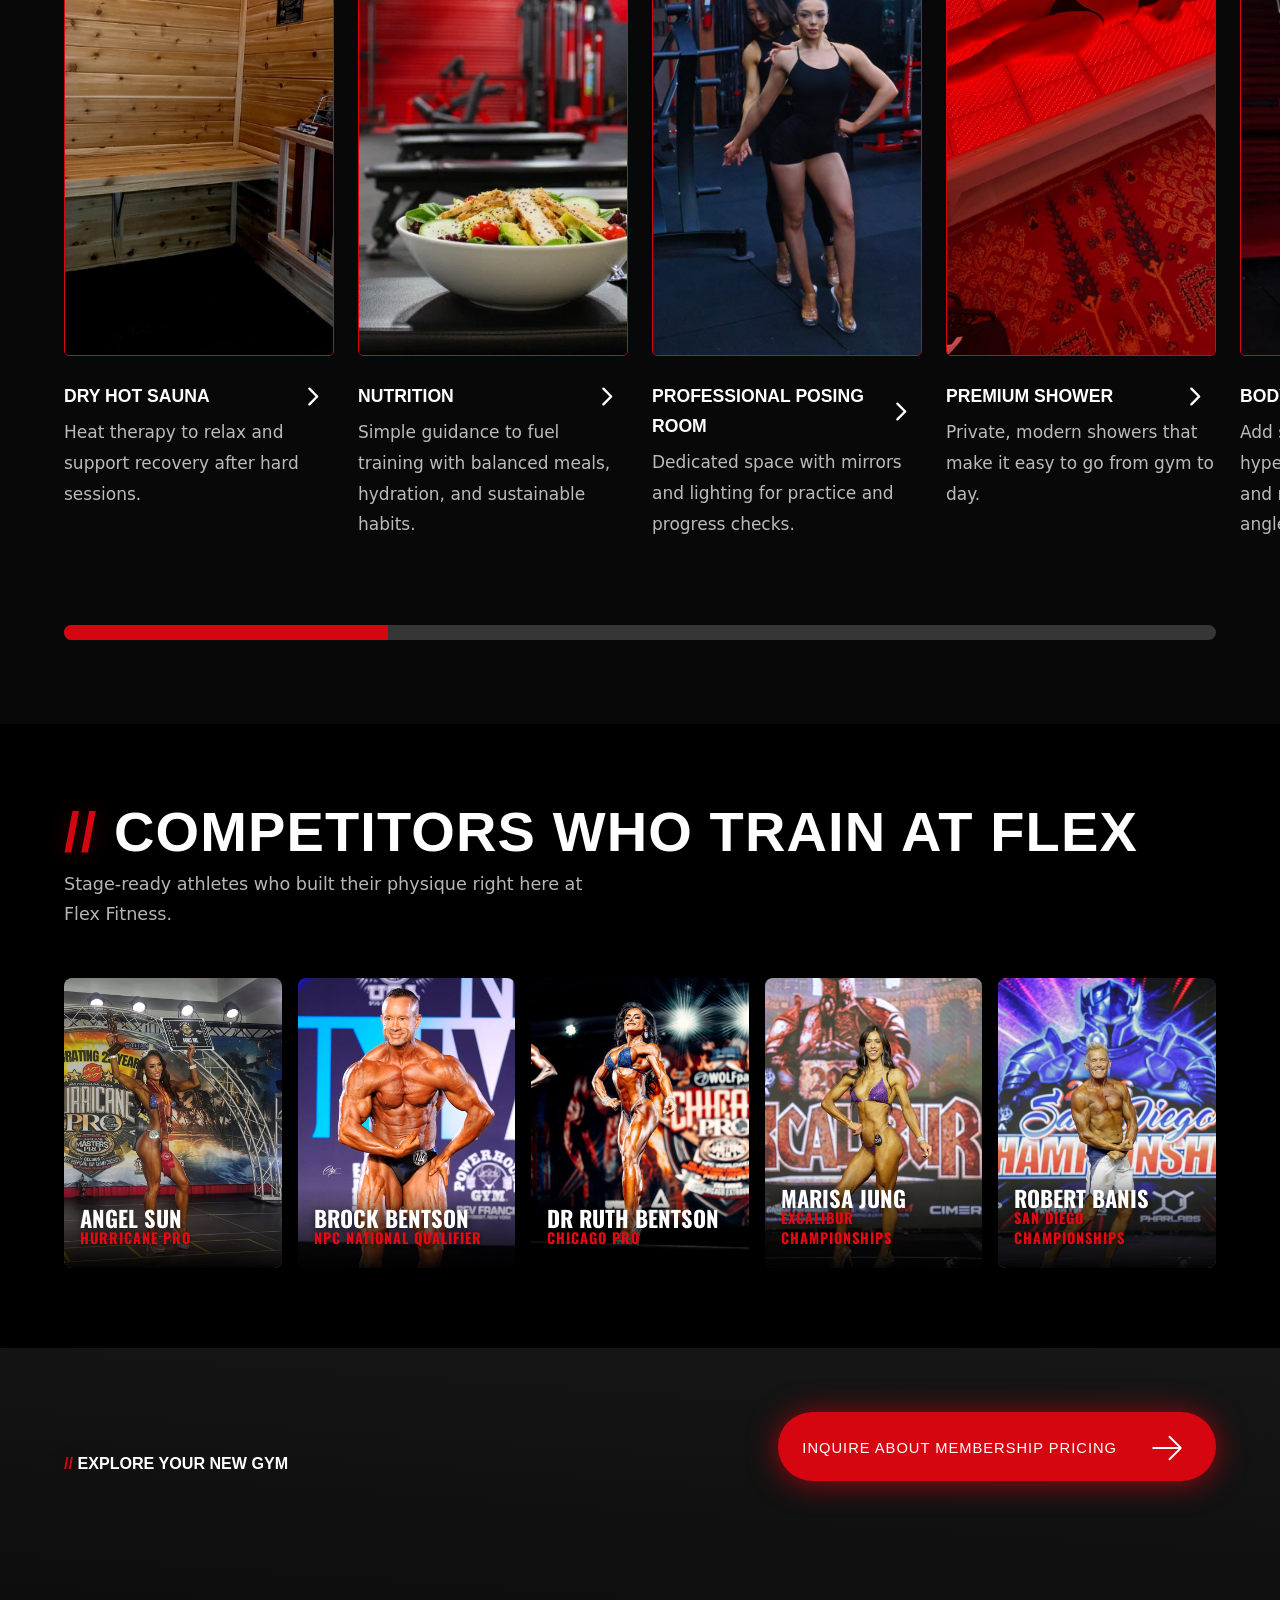
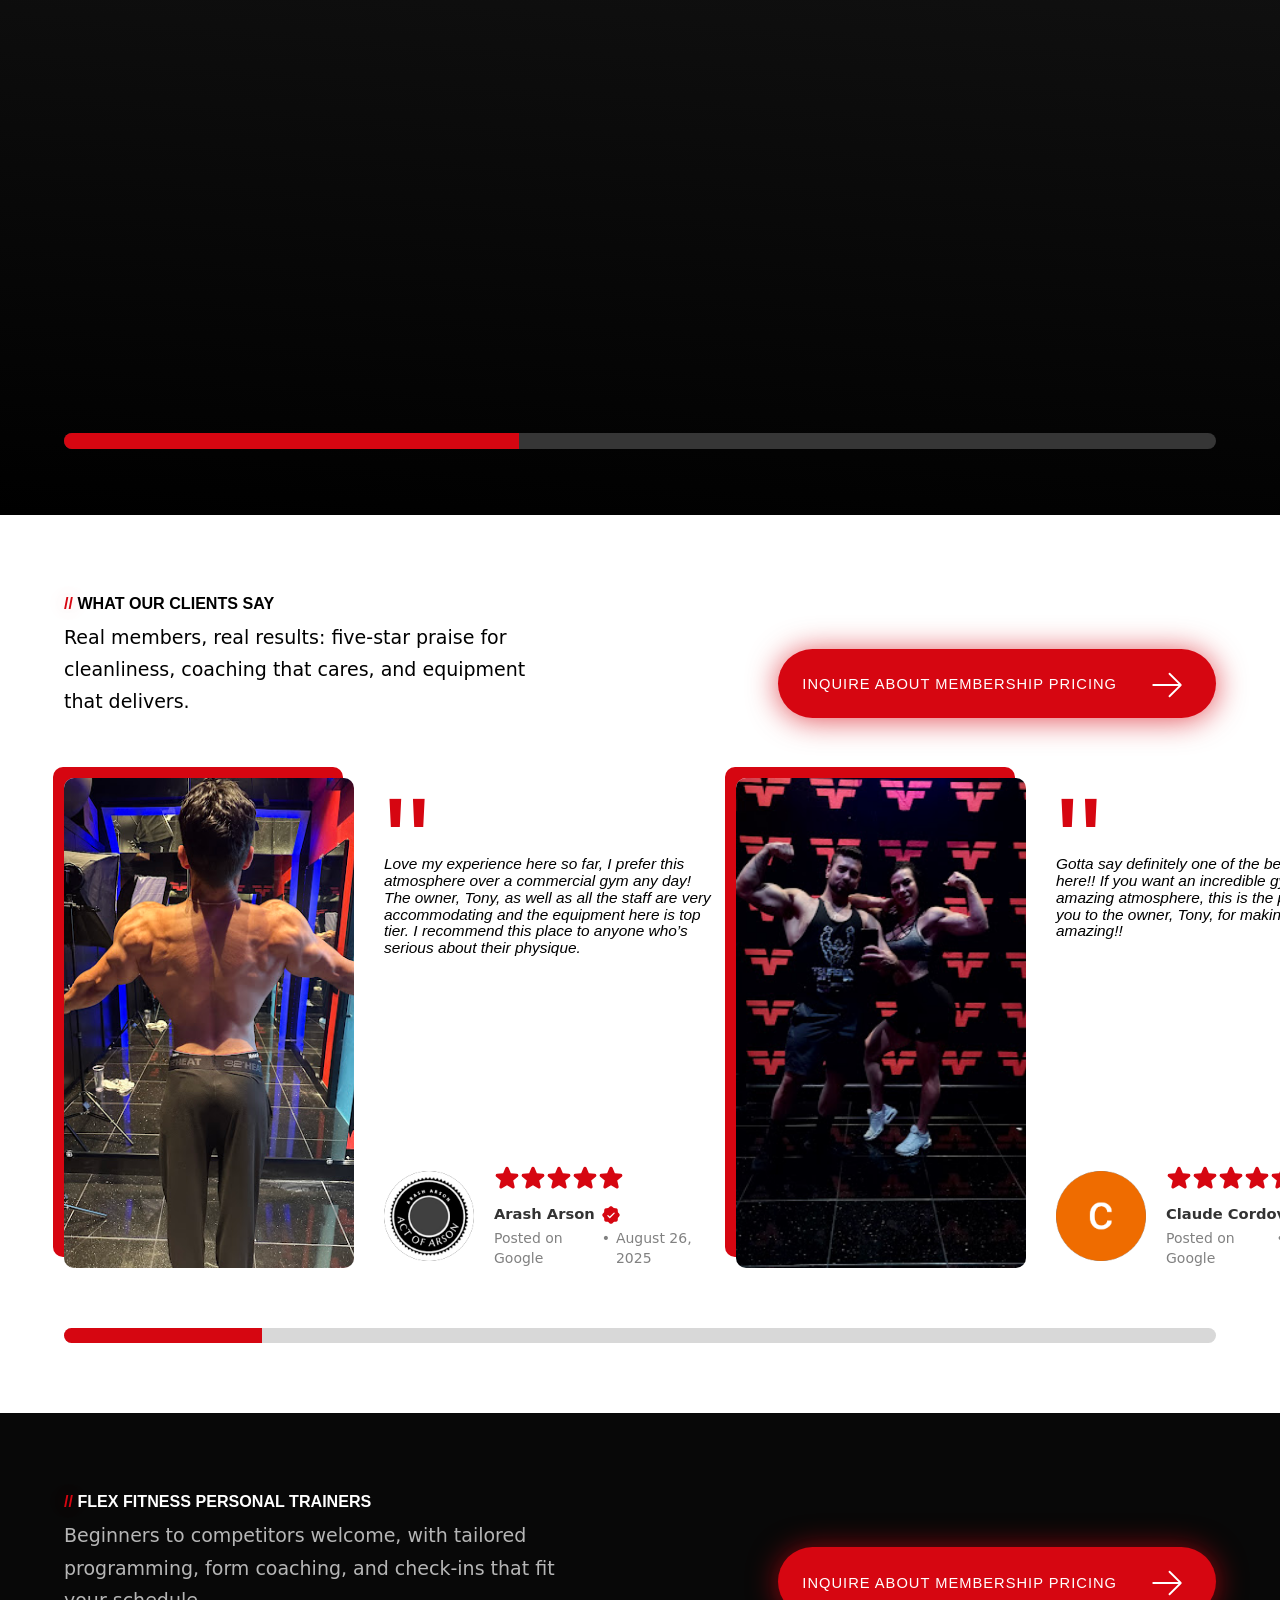
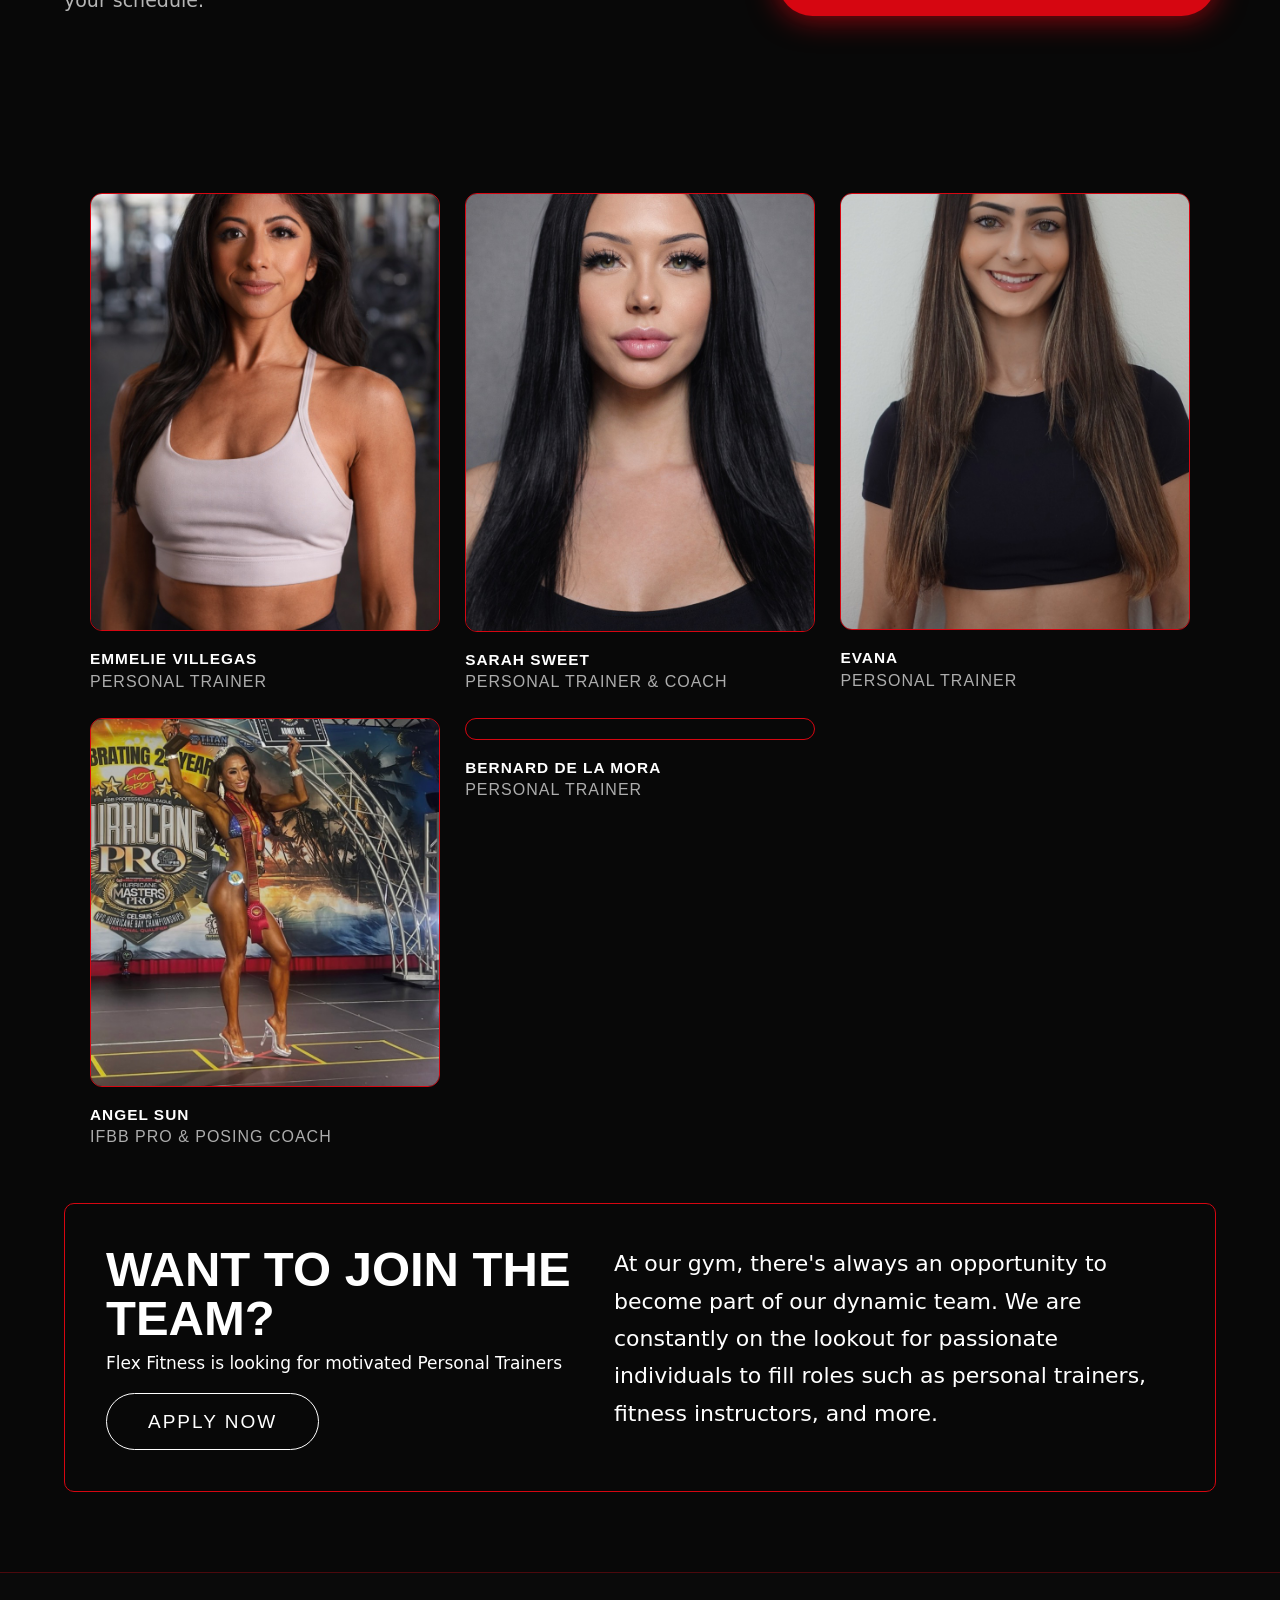
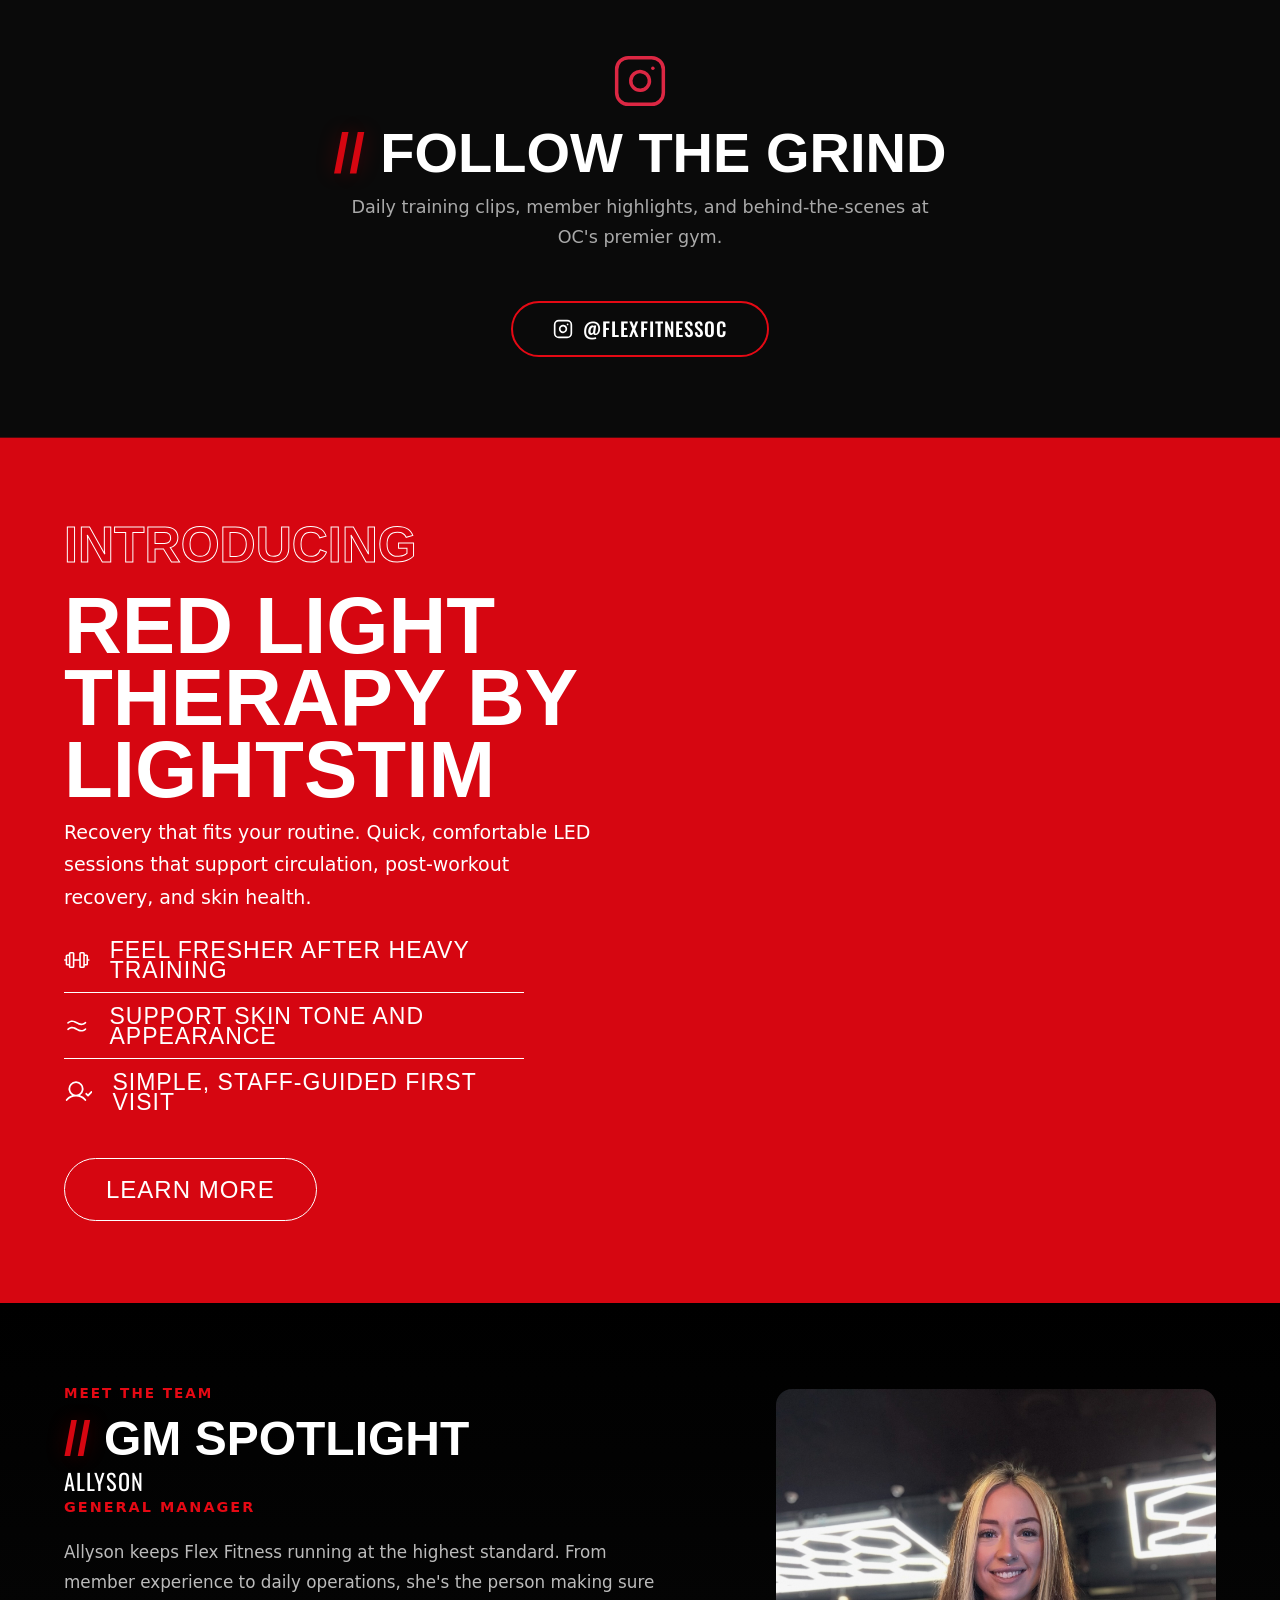
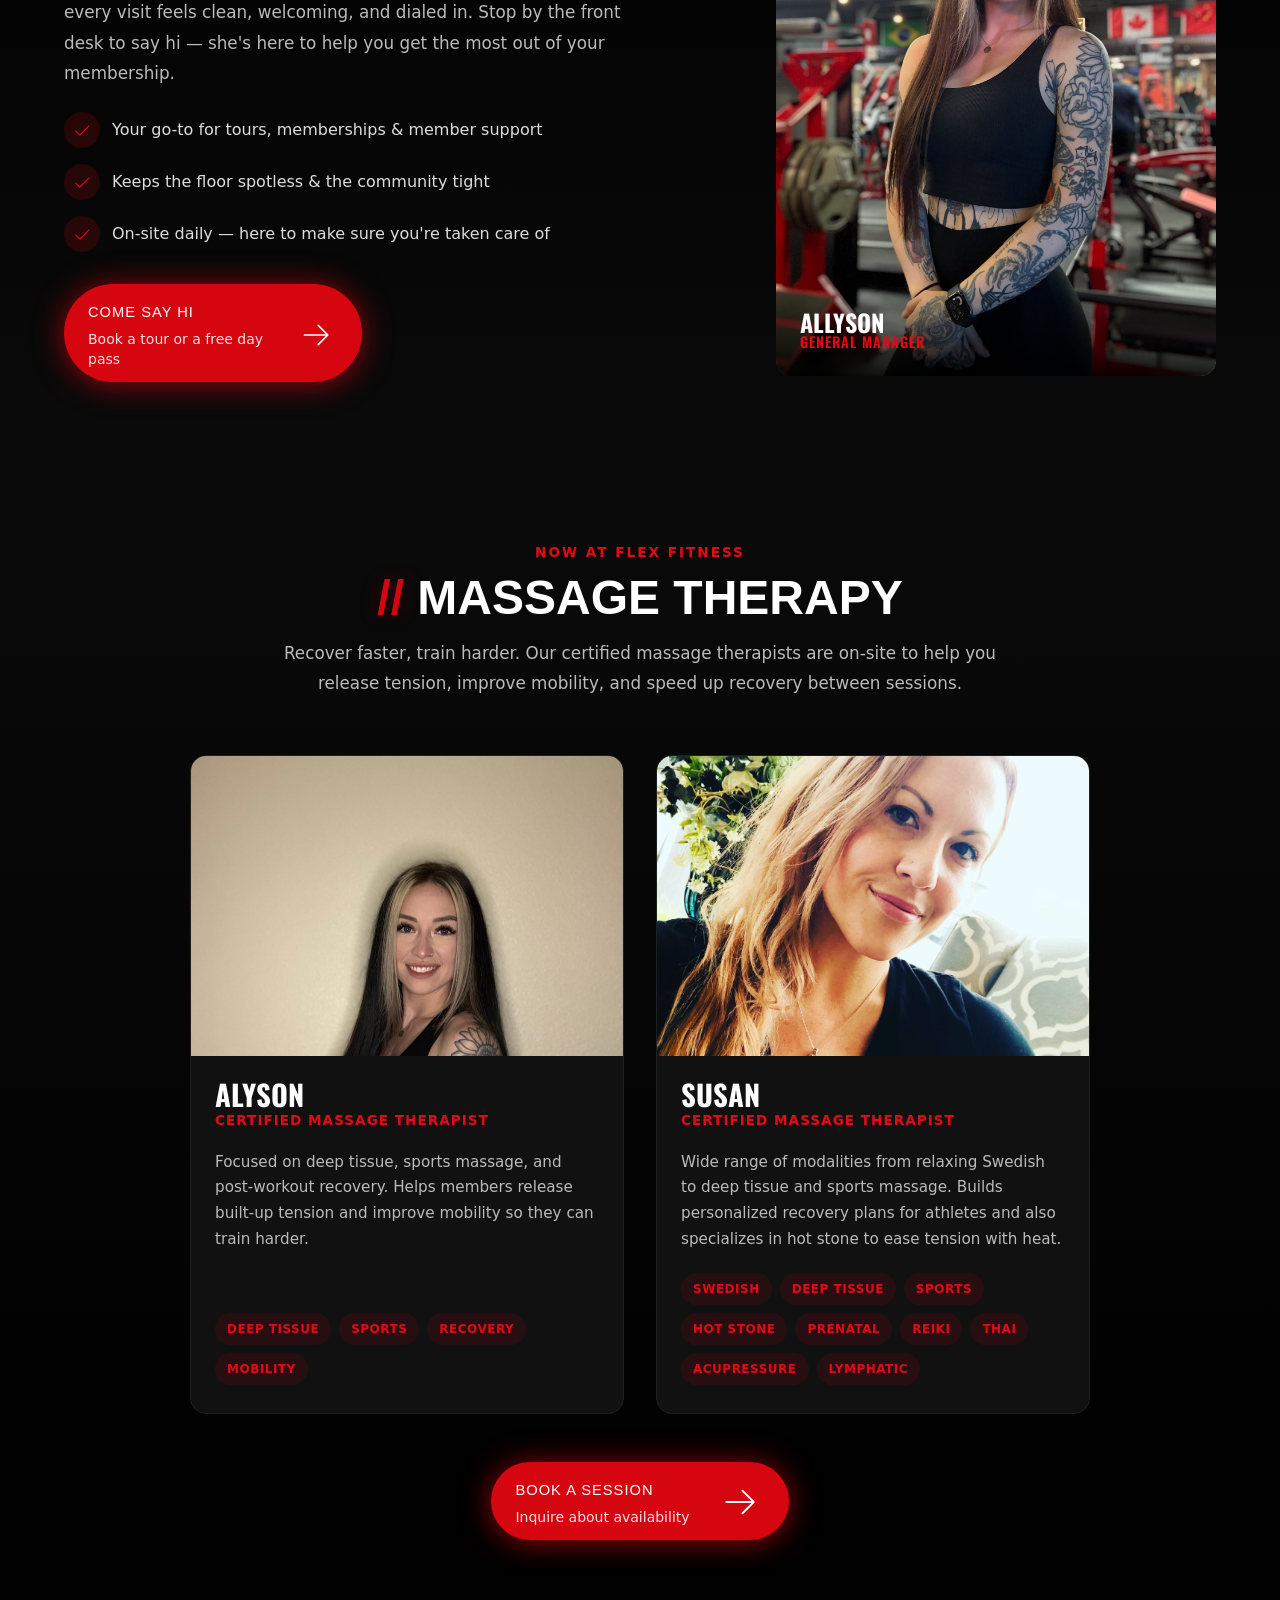
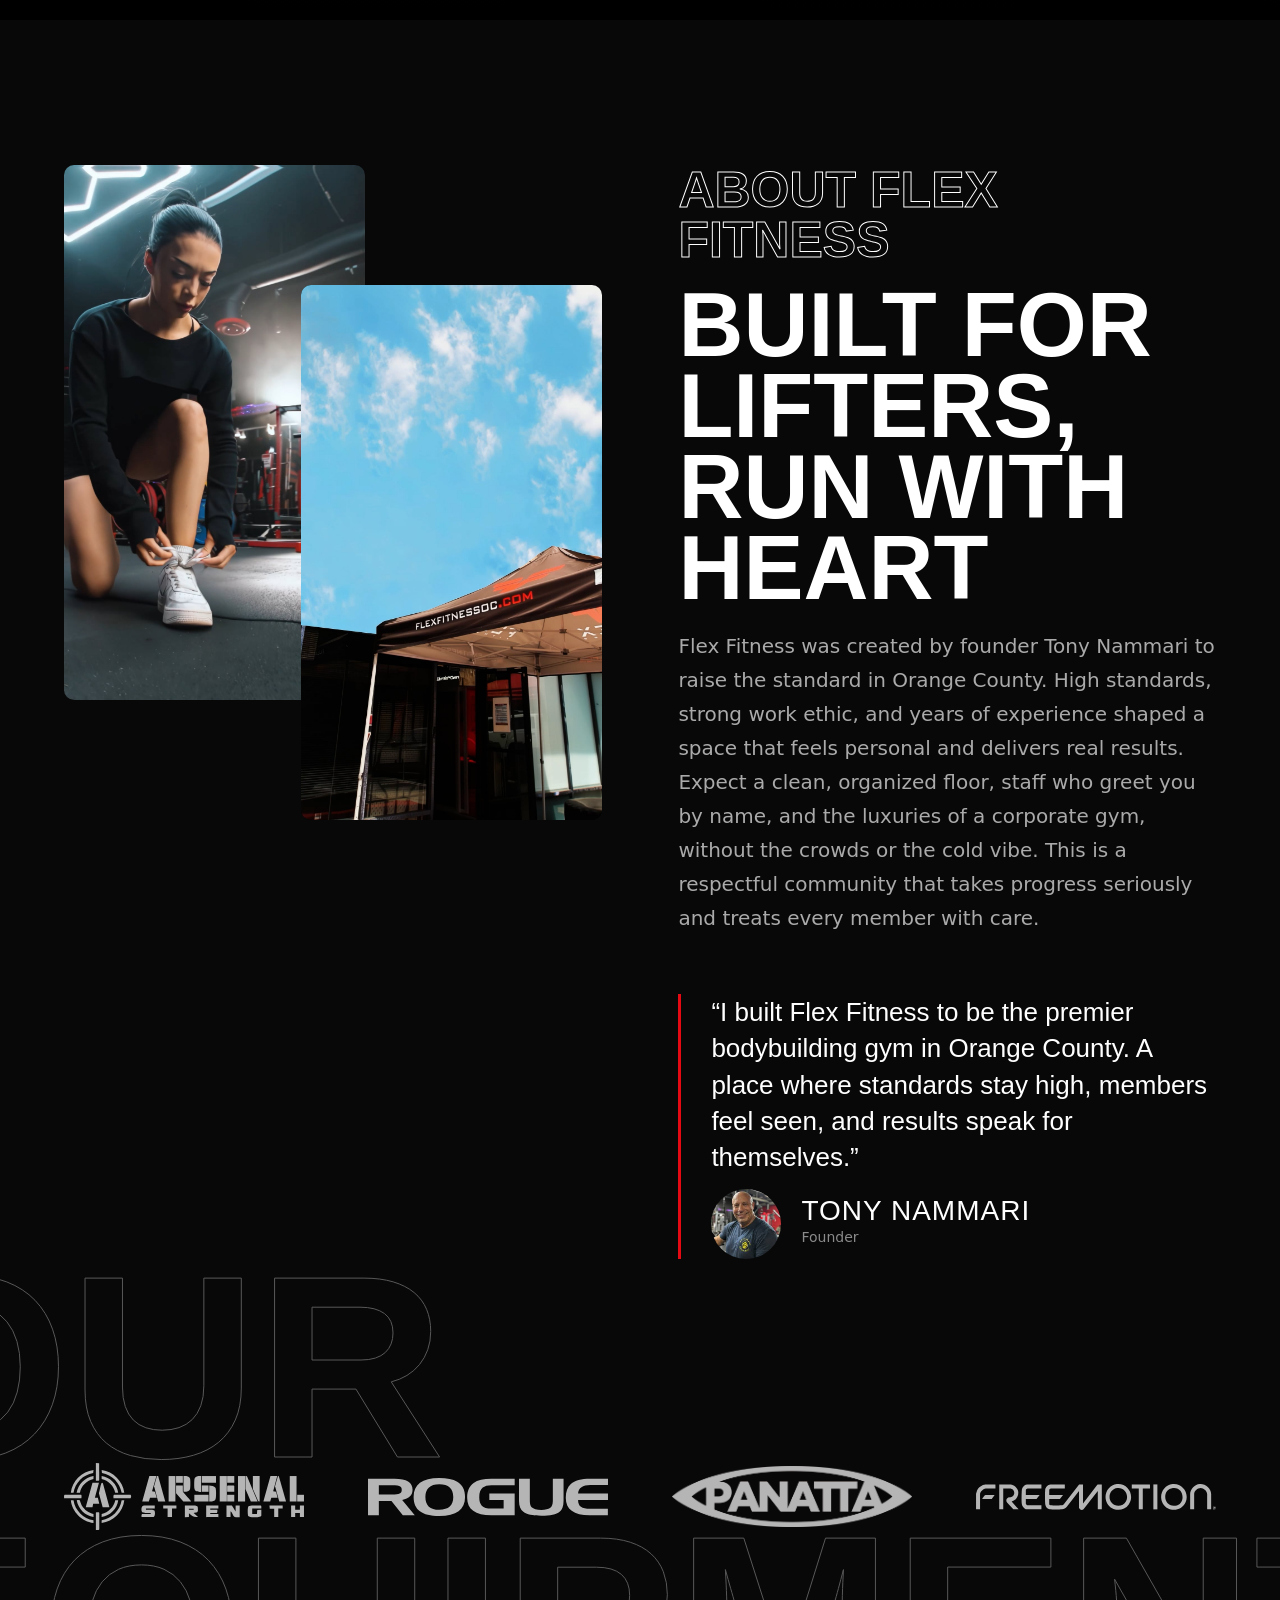
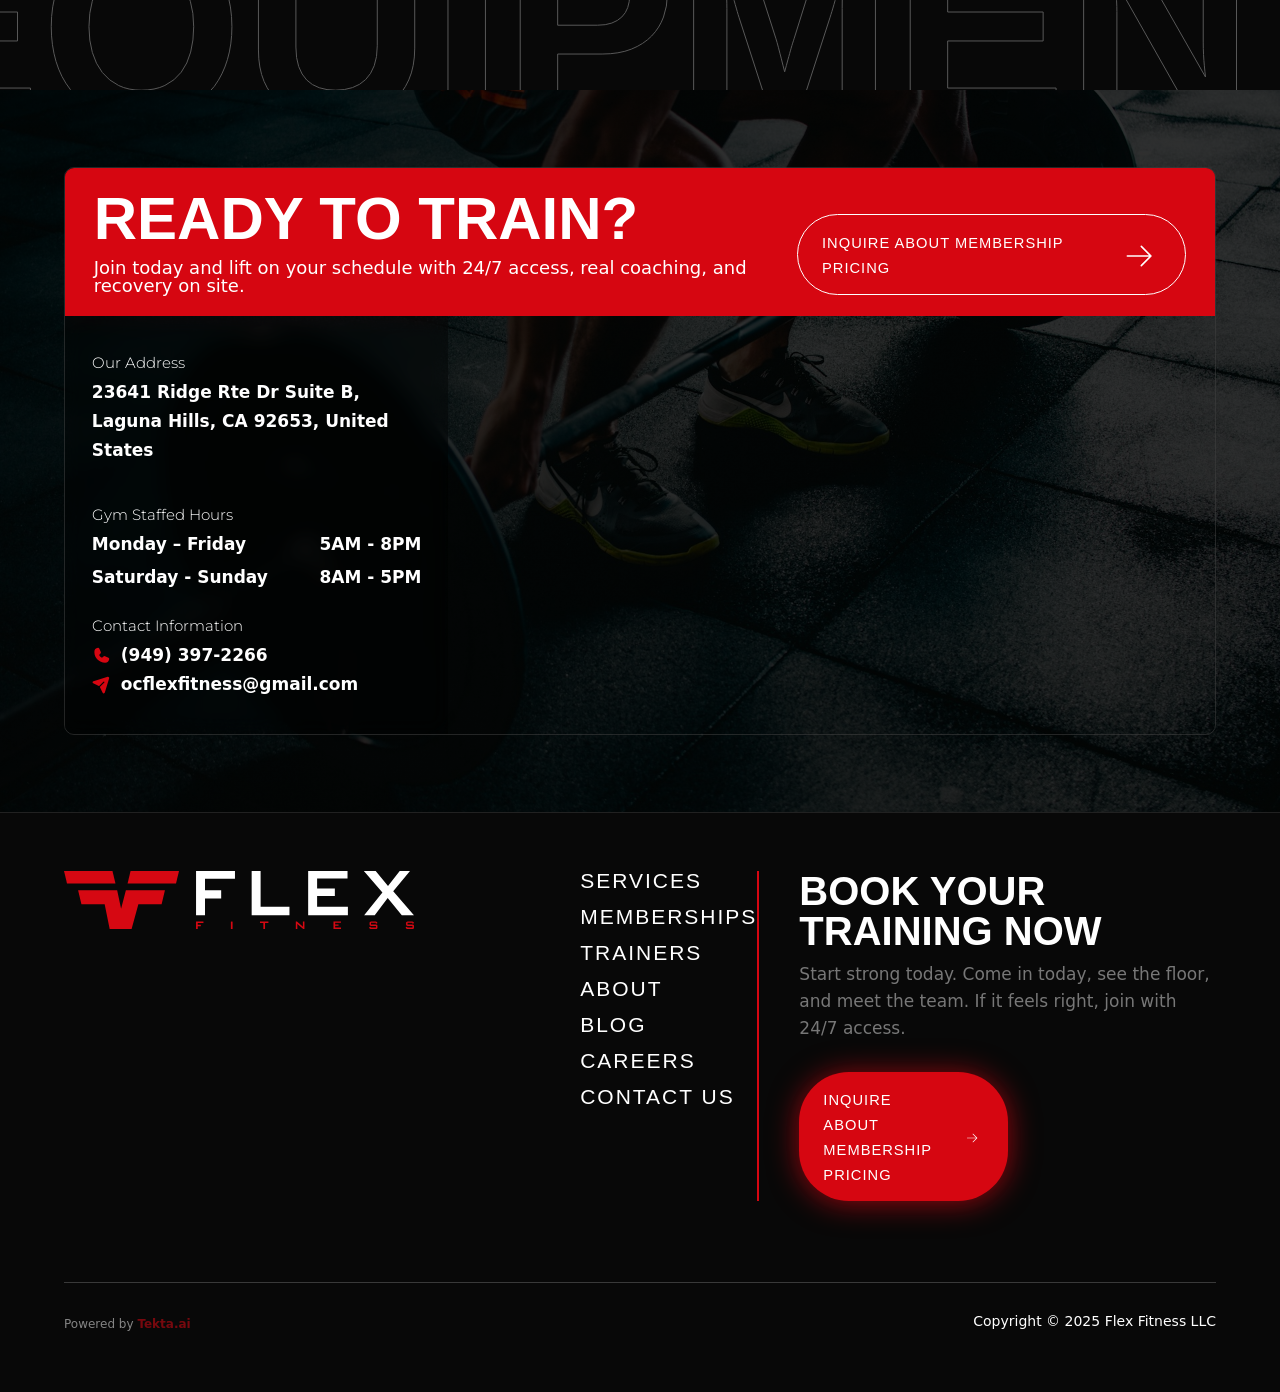
==== commit ec2f4b50: "Shrink hero "Fitness Mecca" headline Previous bump to clamp(48px, 8.5vw, 124px) was too large. Tight" ====
--- a/index.html
+++ b/index.html
@@ -499,9 +499,9 @@
   margin-left: auto;
   margin-right: auto;
 }
-/* Bump hero headline size */
+/* Hero headline size — slightly tightened from original */
 .hero .heading {
-  font-size: clamp(48px, 8.5vw, 124px);
+  font-size: clamp(38px, 6.2vw, 92px);
 }
 
 /* 7. Instagram section */
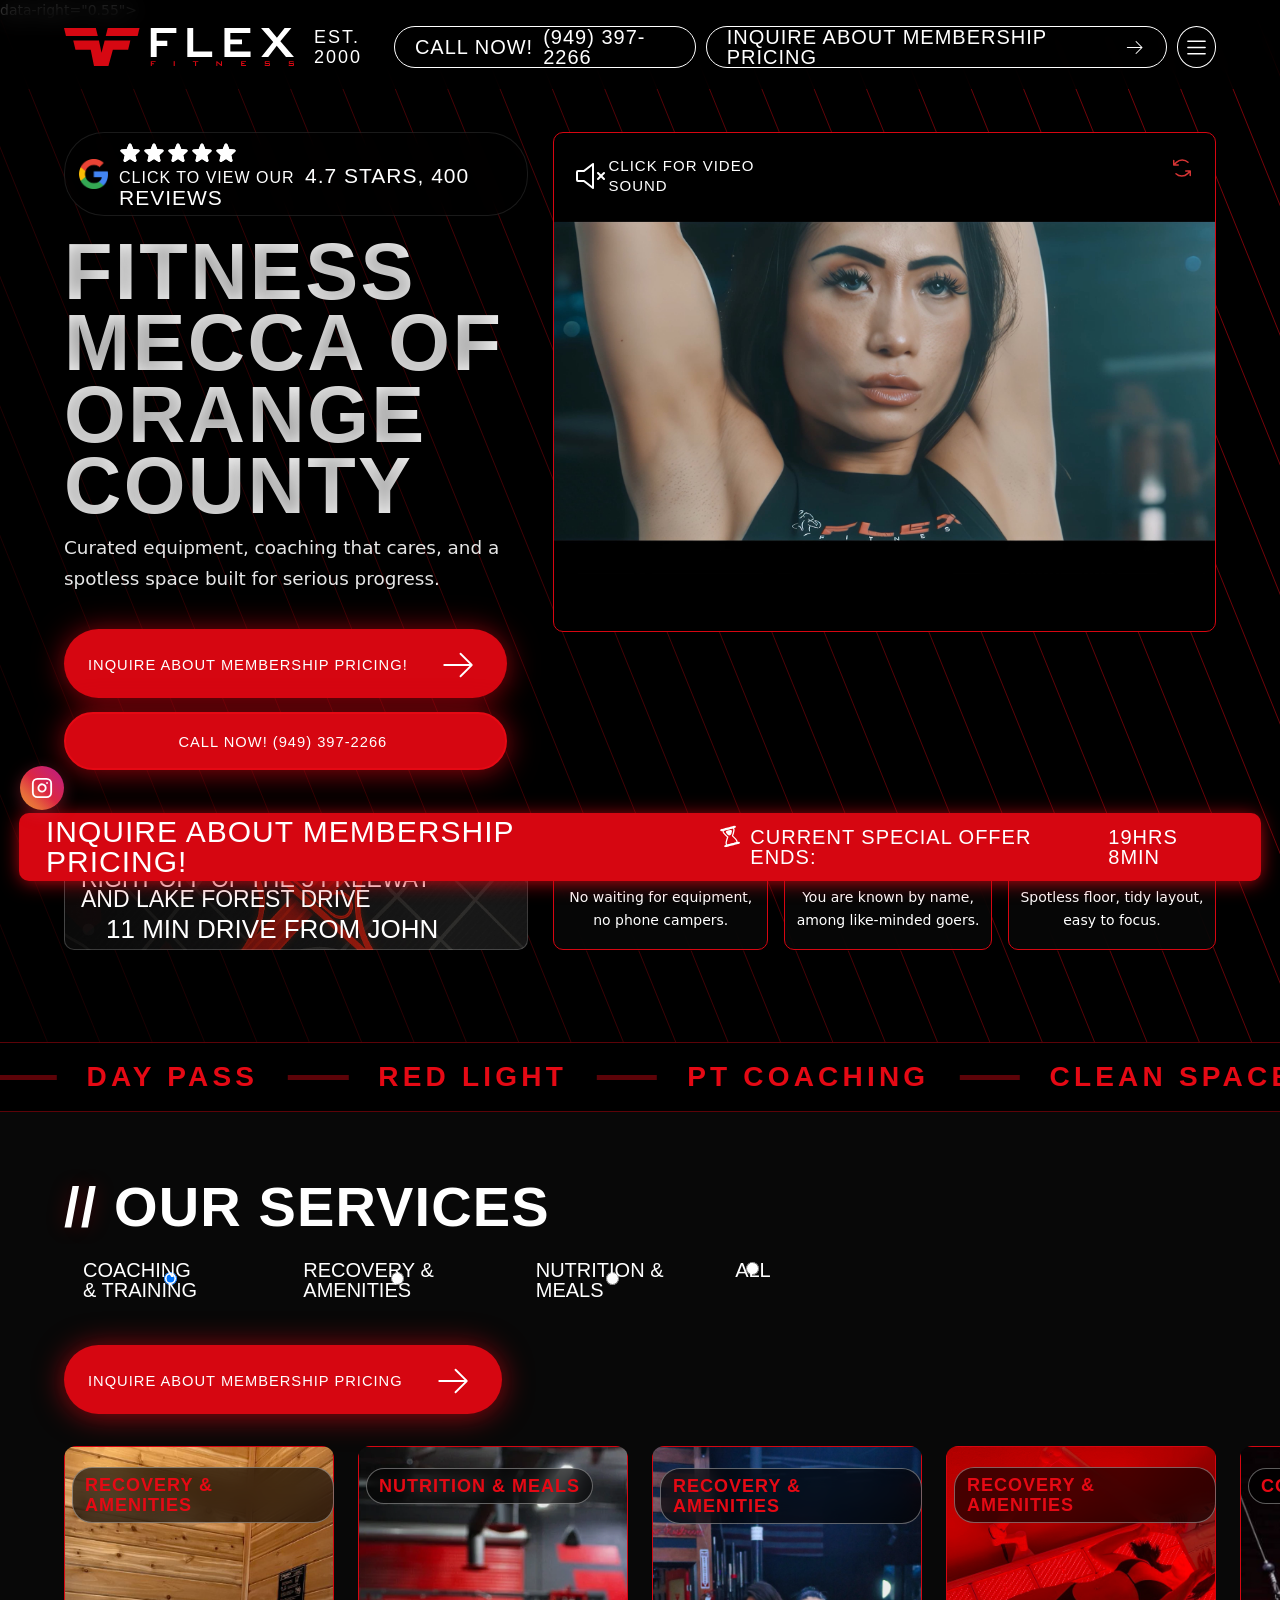
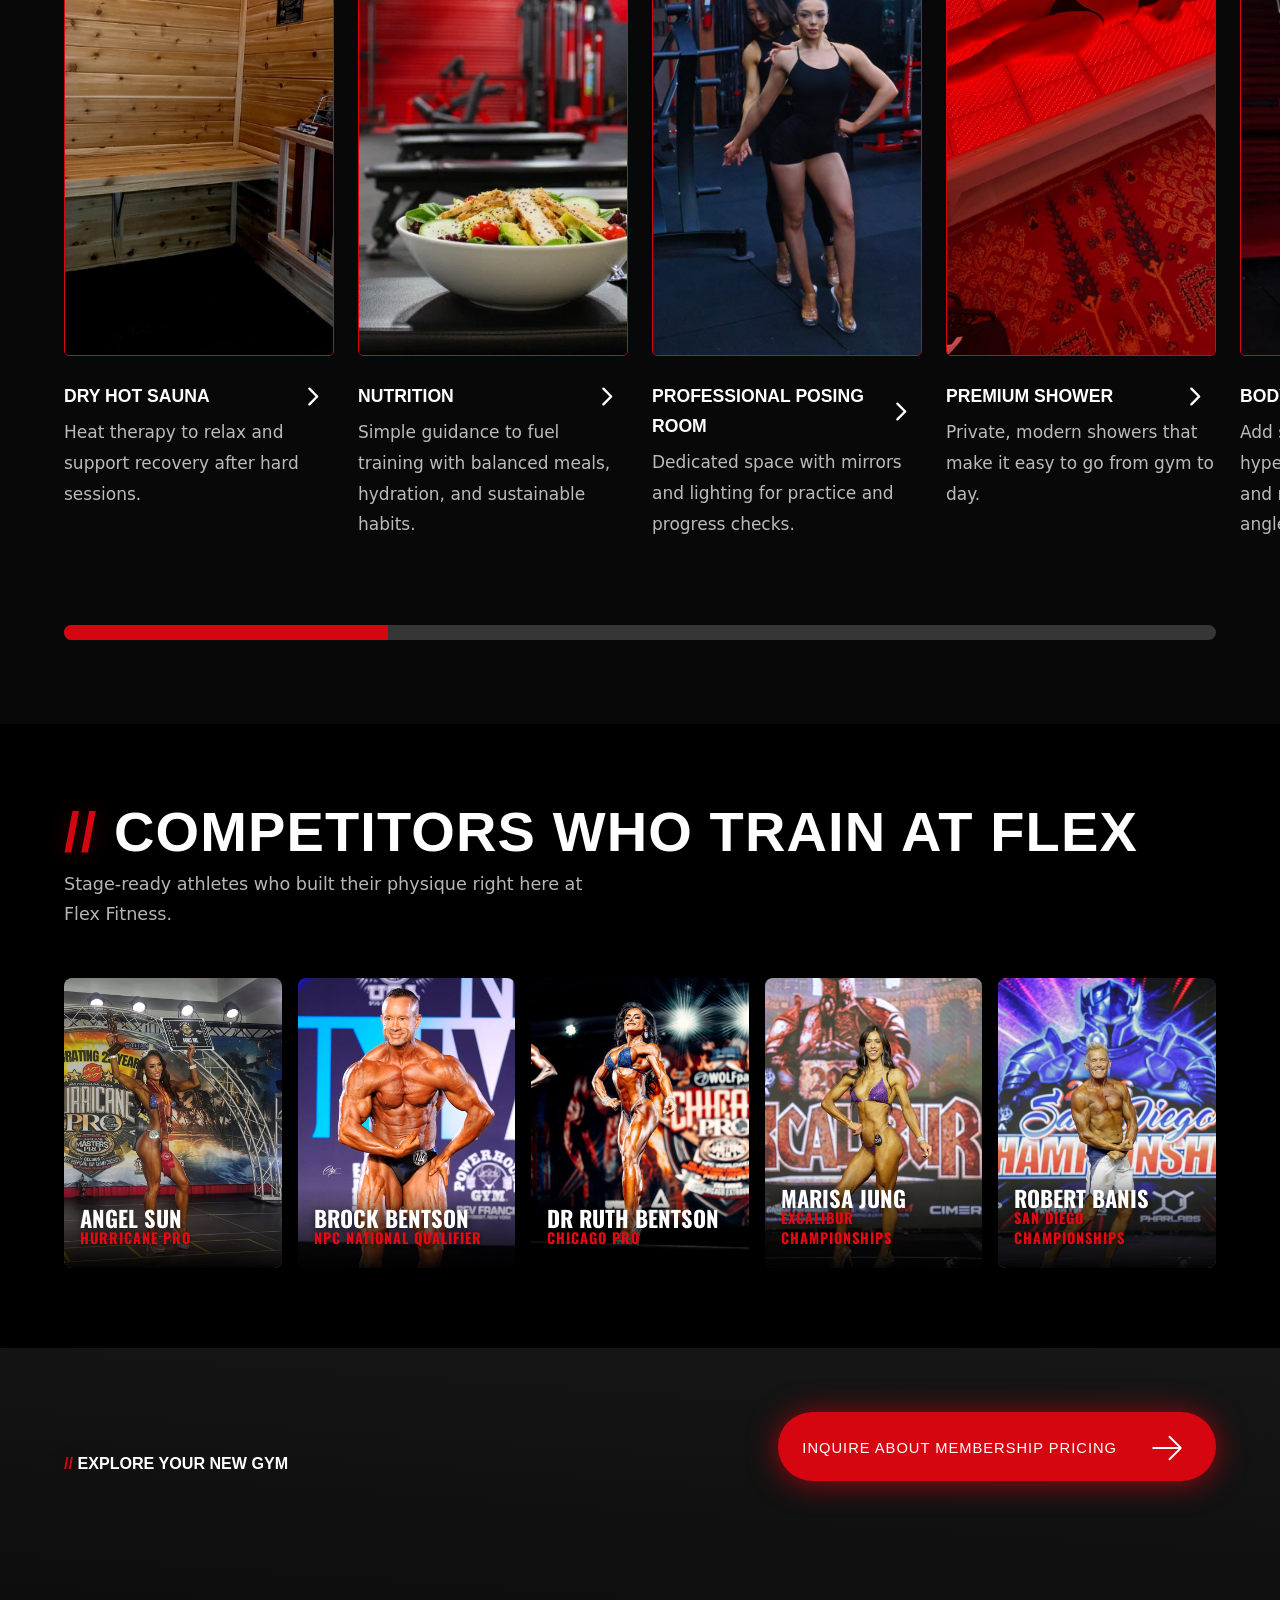
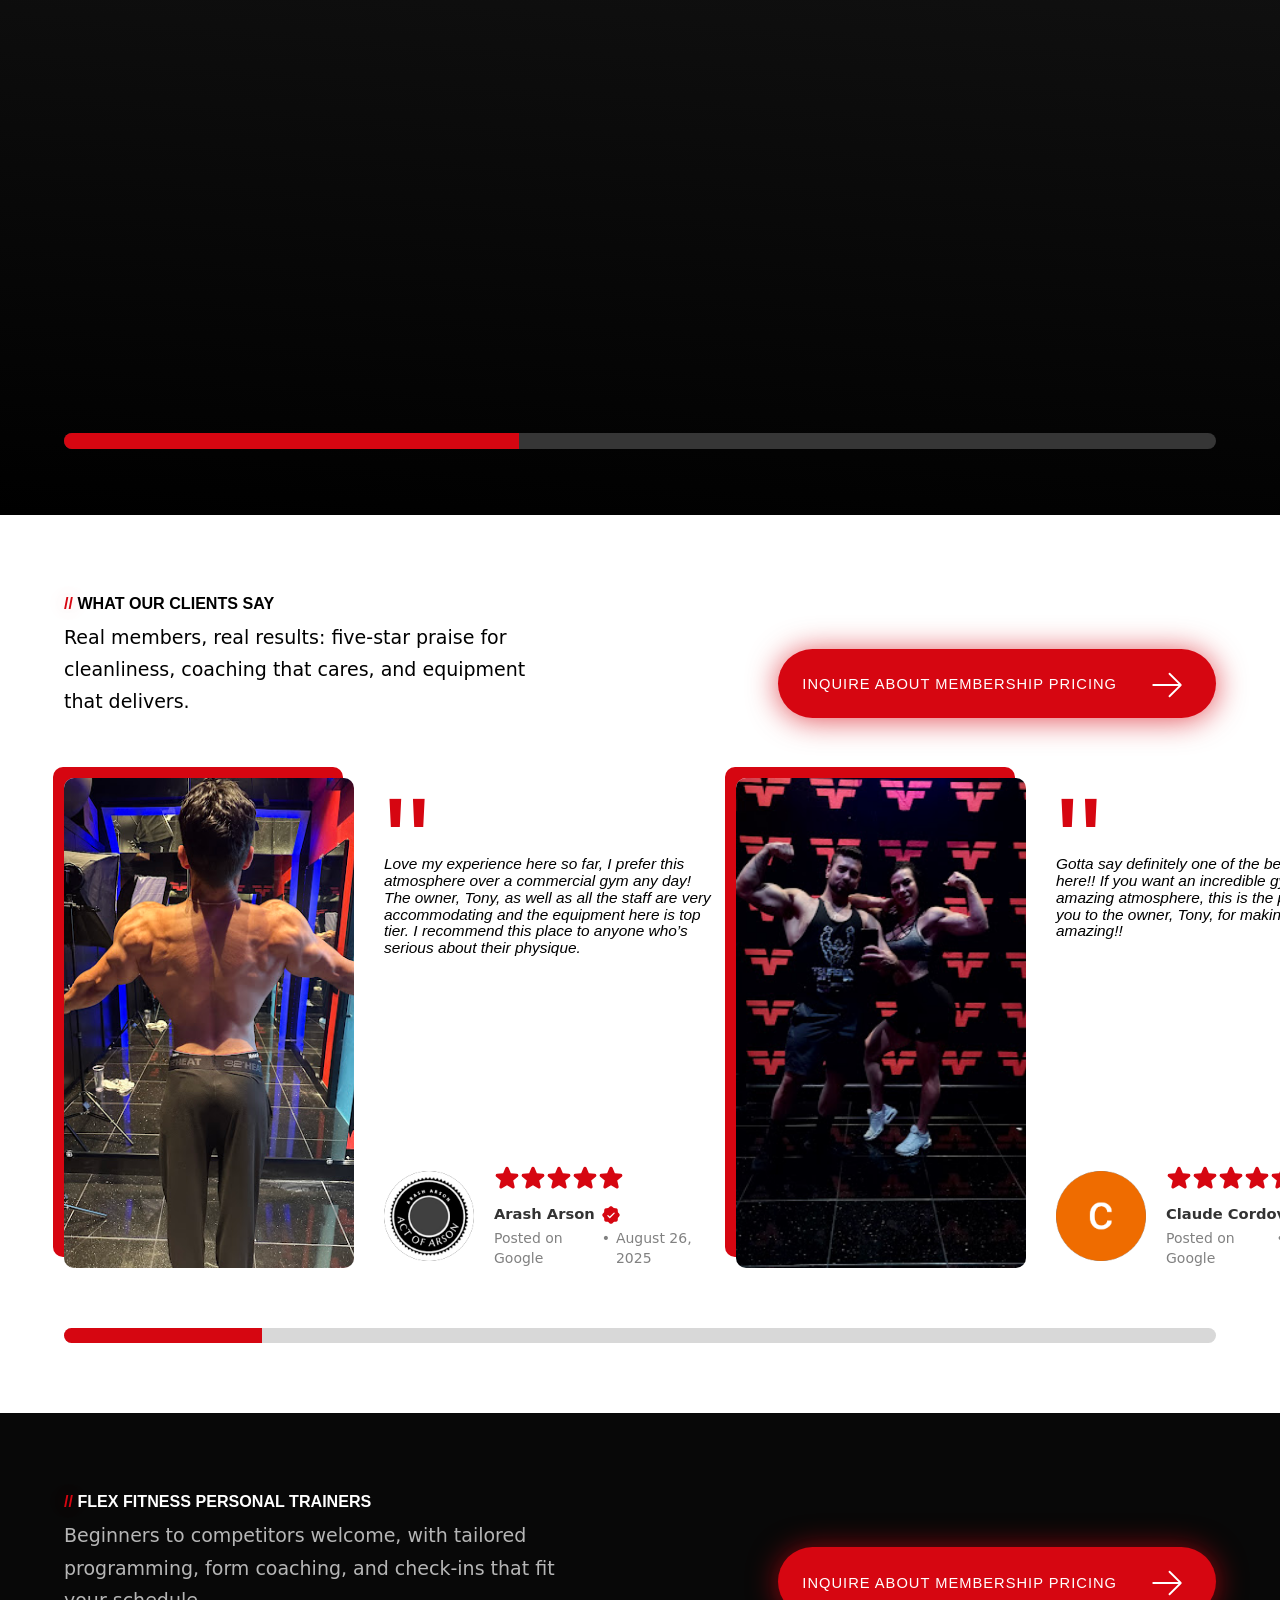
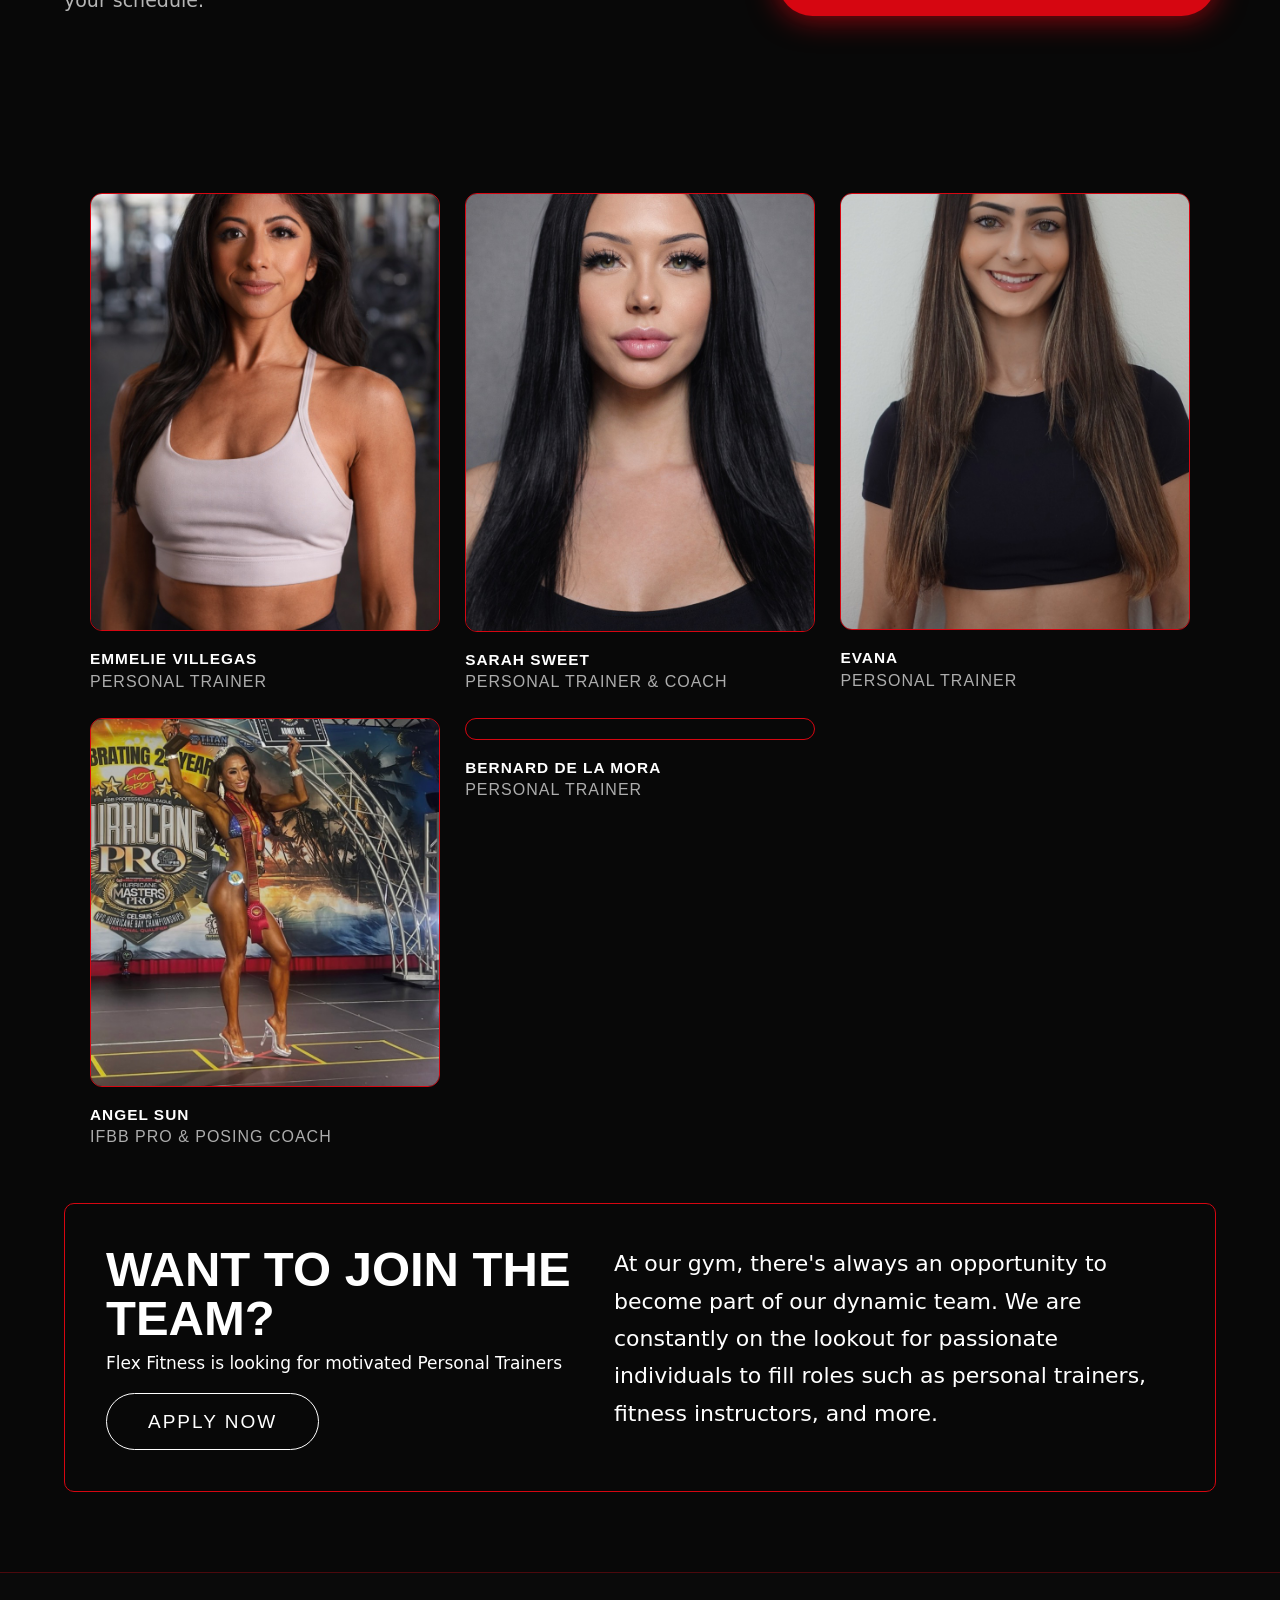
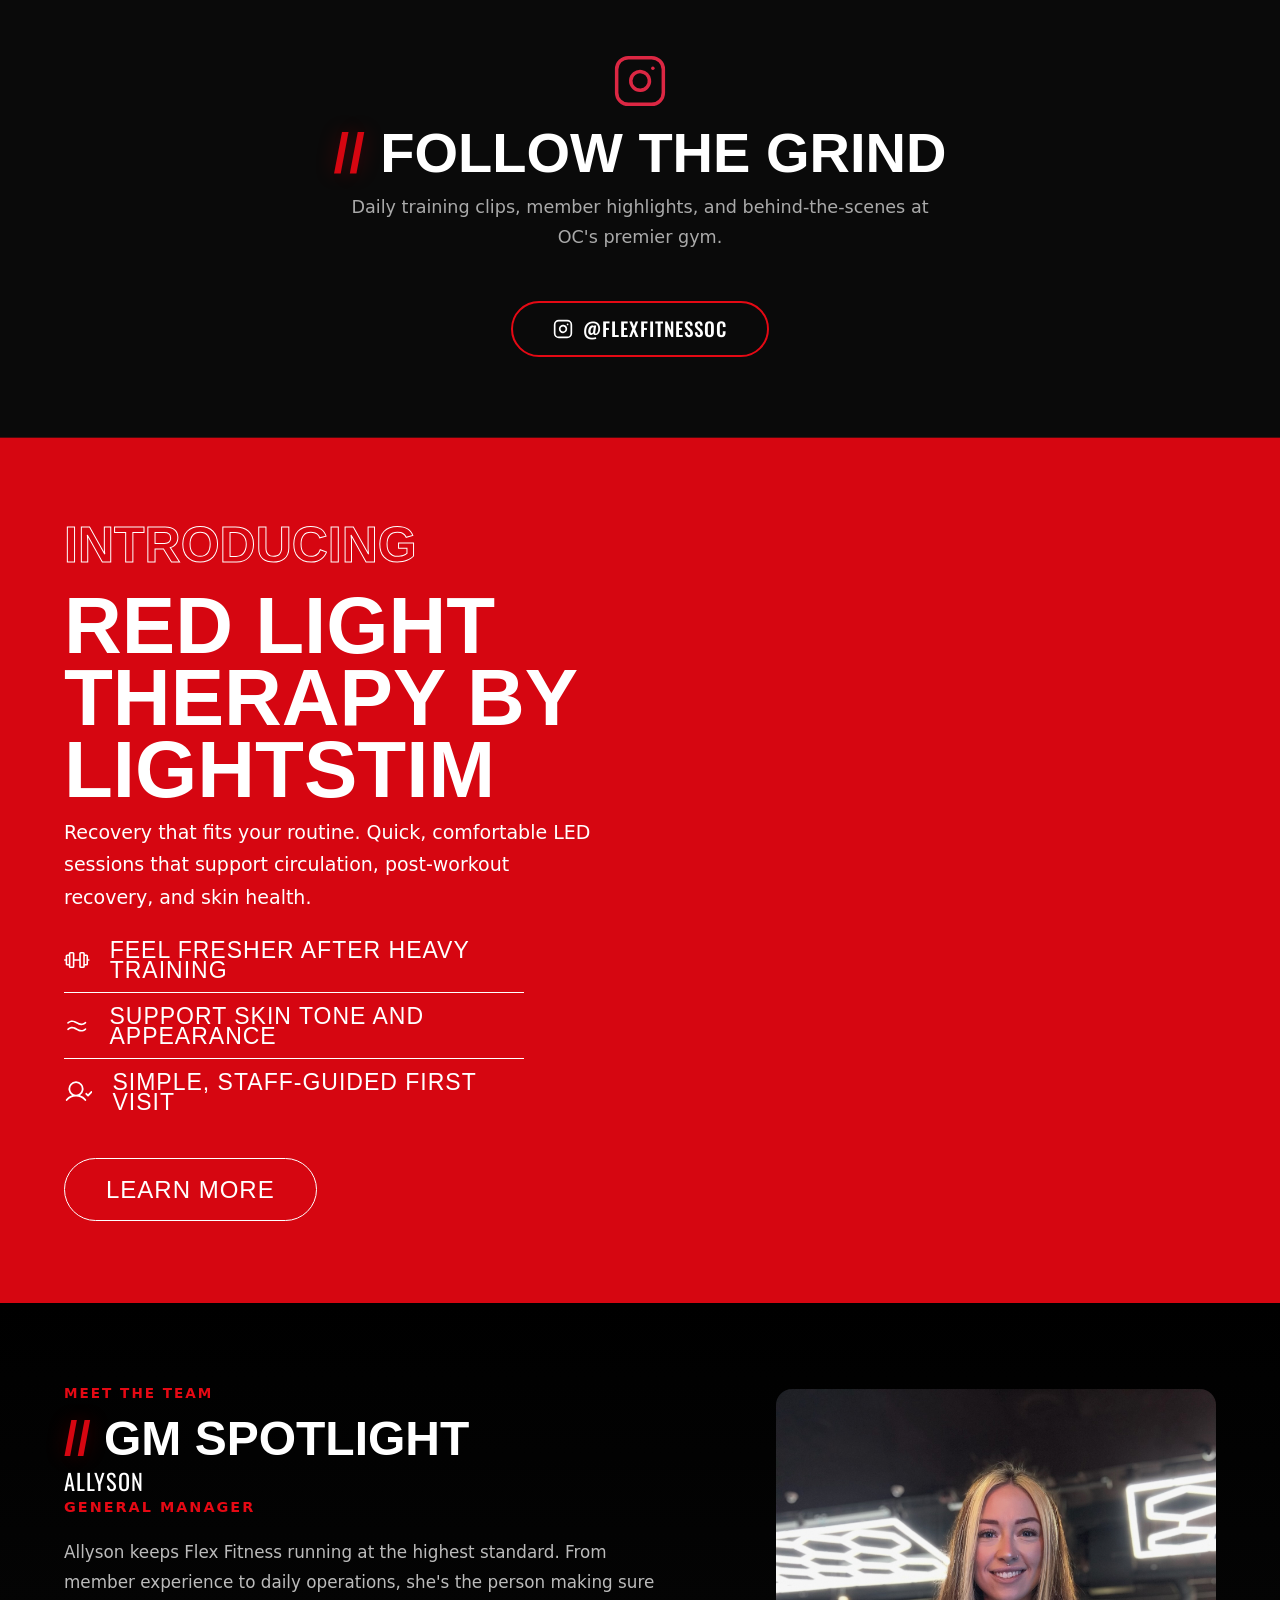
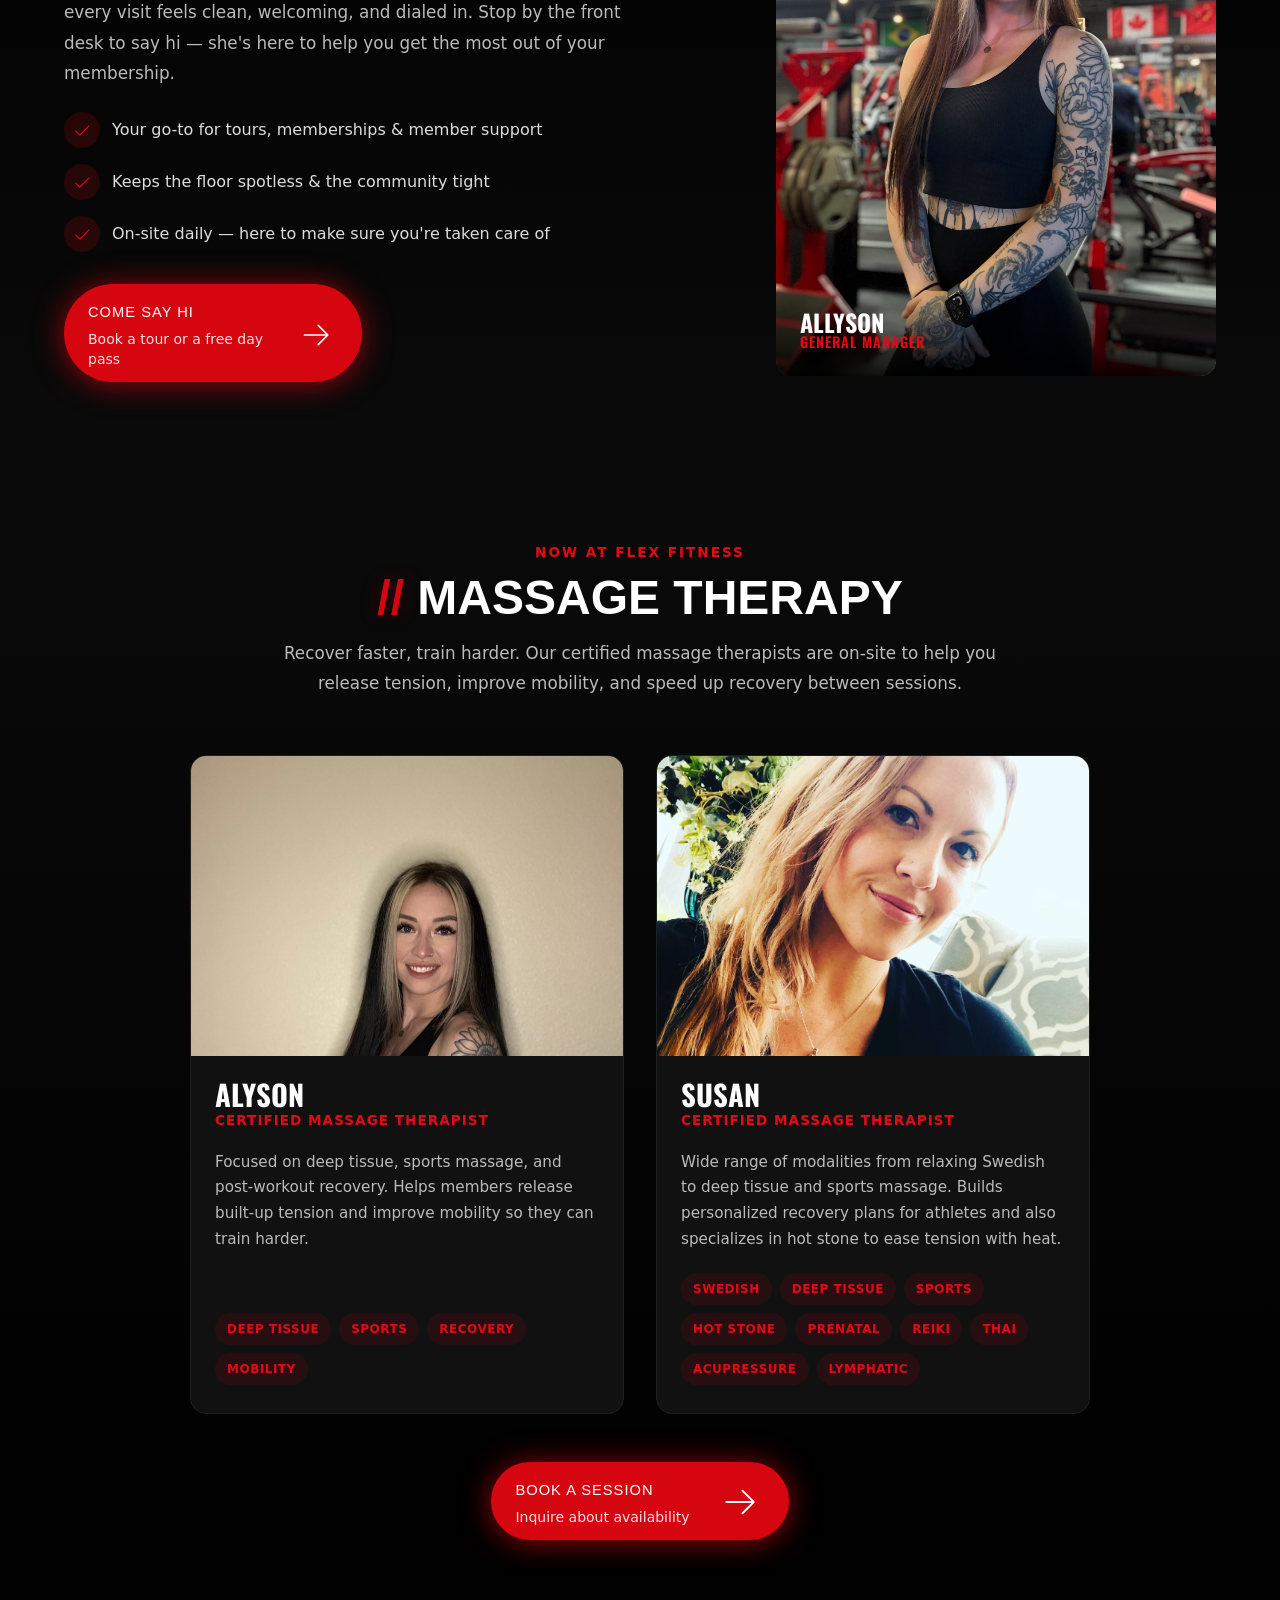
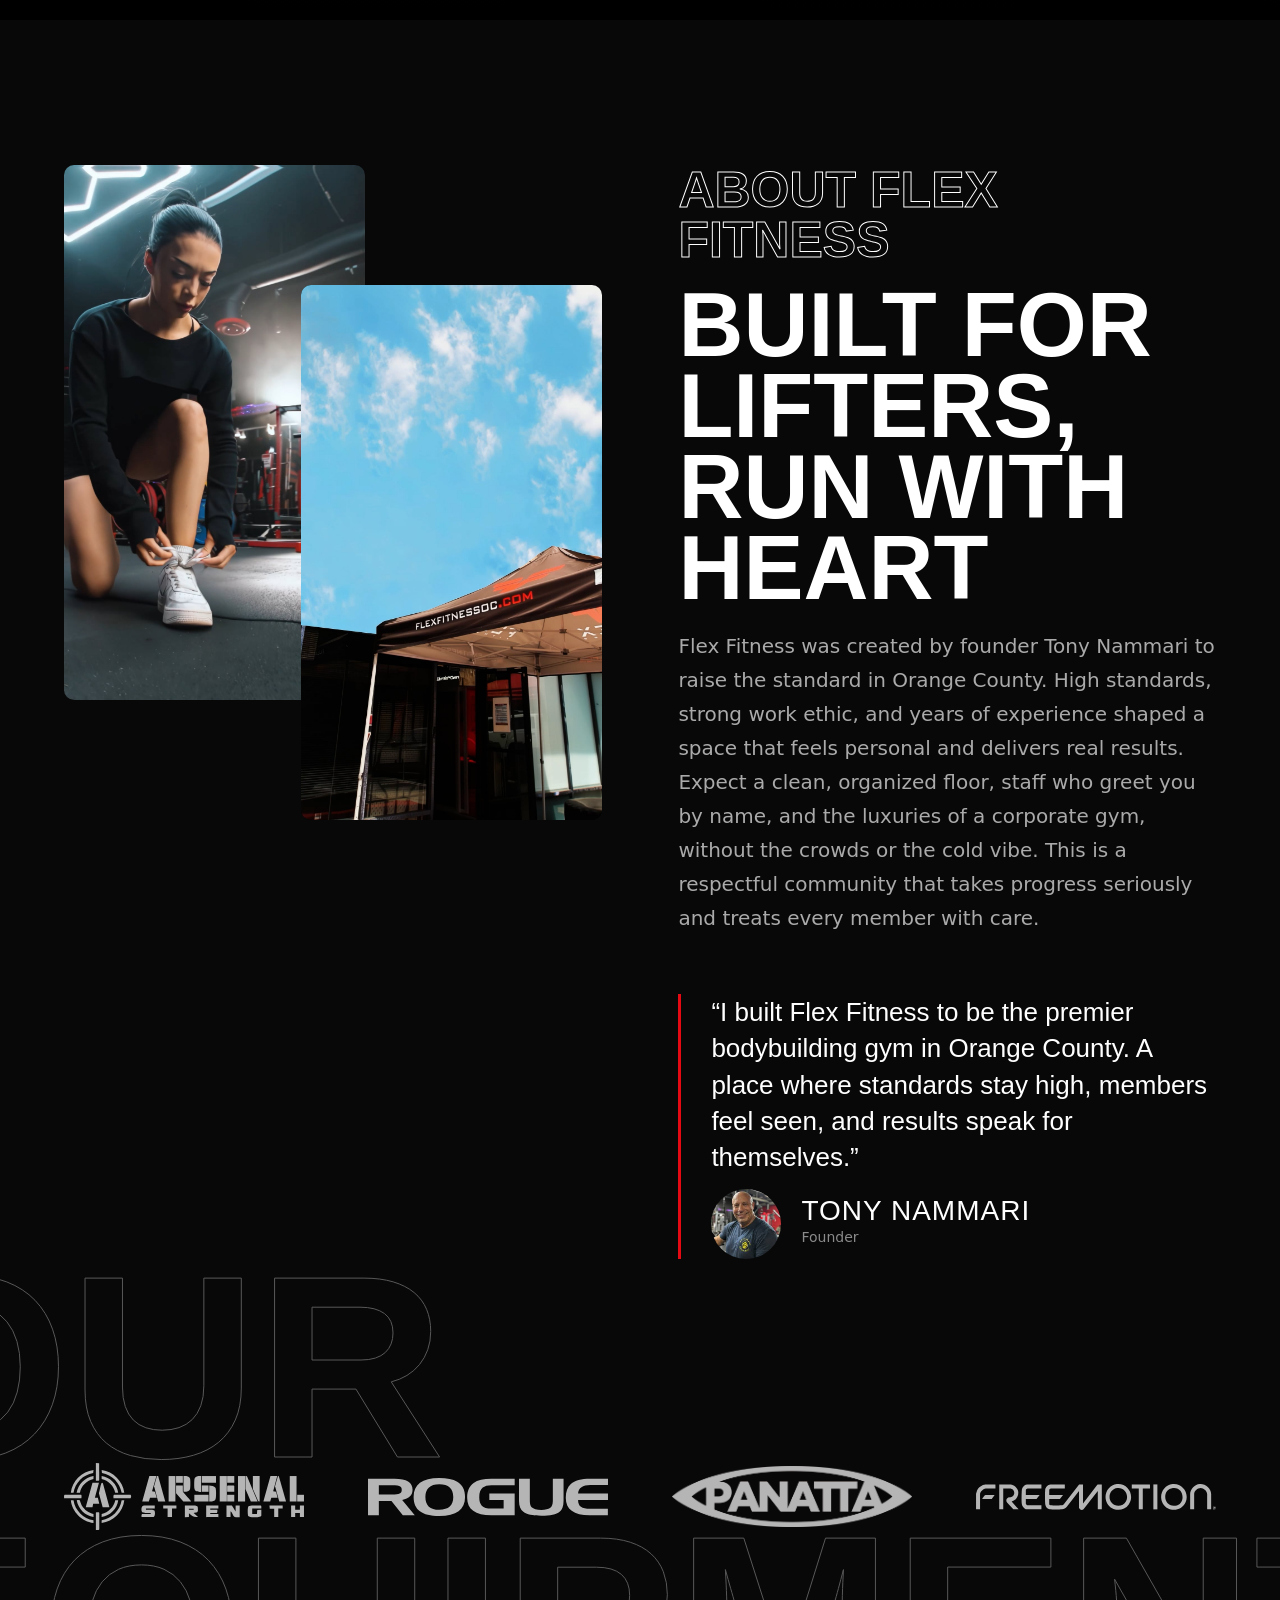
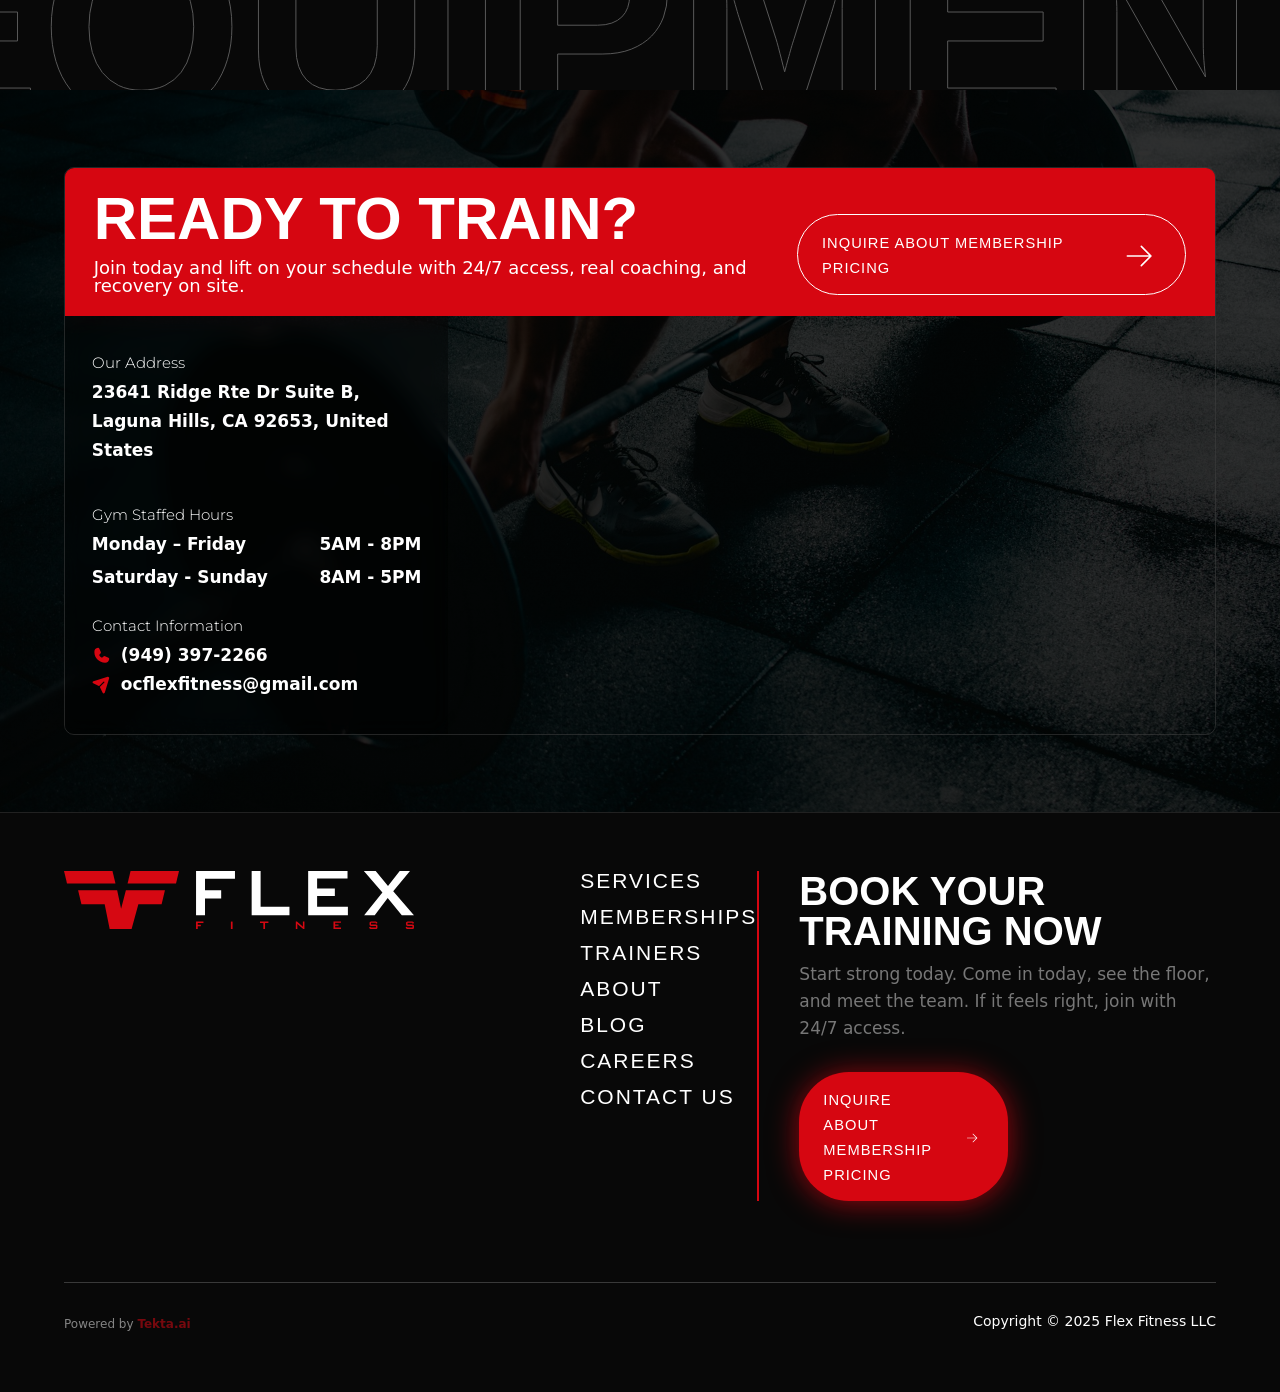
==== commit dc84f2b9: "Move IG float to middle-right on mobile; fix Evana headshot crop - Floating Instagram icon now ancho" ====
--- a/index.html
+++ b/index.html
@@ -635,7 +635,18 @@
   box-shadow: 0 6px 24px rgba(220, 39, 67, 0.6);
 }
 @media (max-width: 767px) {
-  #ig-float { bottom: 80px; left: 14px; width: 40px; height: 40px; }
+  #ig-float {
+    bottom: auto;
+    left: auto;
+    top: 50%;
+    right: 14px;
+    margin-top: -20px;
+    width: 40px;
+    height: 40px;
+  }
+  #trainer-evana-img {
+    object-position: center 15% !important;
+  }
 }
 </style>
 
@@ -1443,7 +1454,7 @@
     }
   ],
   "group": ""
-}</script></a></div><div class="w-layout-vflex flex-block-3"><div class="w-layout-vflex"><div class="quote">&quot;</div><p class="big-review-text">Delightful gym with professional equipment</p></div><div class="w-layout-vflex flex-block-4"><div class="div-block-59"><img src="assets/images/68b02a4fba6a9b038325acb2_ACg8ocKu6YkH2hgFYSjzGWr7d3co1zDUU-_Pf-lDIx7aGDwv2GP7dw=s120-c-rp-mo-br100.png" loading="lazy" alt="Google reviewer" class="image-4"/><div><div class="div-block-61"><div class="code-embed-8 w-embed"><svg xmlns="http://www.w3.org/2000/svg" width="auto" height="auto" fill="currentColor" viewBox="0 0 256 256"><path d="M234.29,114.85l-45,38.83L203,211.75a16.4,16.4,0,0,1-24.5,17.82L128,198.49,77.47,229.57A16.4,16.4,0,0,1,53,211.75l13.76-58.07-45-38.83A16.46,16.46,0,0,1,31.08,86l59-4.76,22.76-55.08a16.36,16.36,0,0,1,30.27,0l22.75,55.08,59,4.76a16.46,16.46,0,0,1,9.37,28.86Z"></path></svg></div><div class="code-embed-8 w-embed"><svg xmlns="http://www.w3.org/2000/svg" width="auto" height="auto" fill="currentColor" viewBox="0 0 256 256"><path d="M234.29,114.85l-45,38.83L203,211.75a16.4,16.4,0,0,1-24.5,17.82L128,198.49,77.47,229.57A16.4,16.4,0,0,1,53,211.75l13.76-58.07-45-38.83A16.46,16.46,0,0,1,31.08,86l59-4.76,22.76-55.08a16.36,16.36,0,0,1,30.27,0l22.75,55.08,59,4.76a16.46,16.46,0,0,1,9.37,28.86Z"></path></svg></div><div class="code-embed-8 w-embed"><svg xmlns="http://www.w3.org/2000/svg" width="auto" height="auto" fill="currentColor" viewBox="0 0 256 256"><path d="M234.29,114.85l-45,38.83L203,211.75a16.4,16.4,0,0,1-24.5,17.82L128,198.49,77.47,229.57A16.4,16.4,0,0,1,53,211.75l13.76-58.07-45-38.83A16.46,16.46,0,0,1,31.08,86l59-4.76,22.76-55.08a16.36,16.36,0,0,1,30.27,0l22.75,55.08,59,4.76a16.46,16.46,0,0,1,9.37,28.86Z"></path></svg></div><div class="code-embed-8 w-embed"><svg xmlns="http://www.w3.org/2000/svg" width="auto" height="auto" fill="currentColor" viewBox="0 0 256 256"><path d="M234.29,114.85l-45,38.83L203,211.75a16.4,16.4,0,0,1-24.5,17.82L128,198.49,77.47,229.57A16.4,16.4,0,0,1,53,211.75l13.76-58.07-45-38.83A16.46,16.46,0,0,1,31.08,86l59-4.76,22.76-55.08a16.36,16.36,0,0,1,30.27,0l22.75,55.08,59,4.76a16.46,16.46,0,0,1,9.37,28.86Z"></path></svg></div><div class="code-embed-8 w-embed"><svg xmlns="http://www.w3.org/2000/svg" width="auto" height="auto" fill="currentColor" viewBox="0 0 256 256"><path d="M234.29,114.85l-45,38.83L203,211.75a16.4,16.4,0,0,1-24.5,17.82L128,198.49,77.47,229.57A16.4,16.4,0,0,1,53,211.75l13.76-58.07-45-38.83A16.46,16.46,0,0,1,31.08,86l59-4.76,22.76-55.08a16.36,16.36,0,0,1,30.27,0l22.75,55.08,59,4.76a16.46,16.46,0,0,1,9.37,28.86Z"></path></svg></div></div><div class="w-layout-vflex flex-block-6"><div class="big-customer-name">Jiati Zhao</div><div class="code-embed-9 w-embed"><svg xmlns="http://www.w3.org/2000/svg" width="auto" height="auto" fill="currentColor" viewBox="0 0 256 256"><path d="M225.86,102.82c-3.77-3.94-7.67-8-9.14-11.57-1.36-3.27-1.44-8.69-1.52-13.94-.15-9.76-.31-20.82-8-28.51s-18.75-7.85-28.51-8c-5.25-.08-10.67-.16-13.94-1.52-3.56-1.47-7.63-5.37-11.57-9.14C146.28,23.51,138.44,16,128,16s-18.27,7.51-25.18,14.14c-3.94,3.77-8,7.67-11.57,9.14C88,40.64,82.56,40.72,77.31,40.8c-9.76.15-20.82.31-28.51,8S41,67.55,40.8,77.31c-.08,5.25-.16,10.67-1.52,13.94-1.47,3.56-5.37,7.63-9.14,11.57C23.51,109.72,16,117.56,16,128s7.51,18.27,14.14,25.18c3.77,3.94,7.67,8,9.14,11.57,1.36,3.27,1.44,8.69,1.52,13.94.15,9.76.31,20.82,8,28.51s18.75,7.85,28.51,8c5.25.08,10.67.16,13.94,1.52,3.56,1.47,7.63,5.37,11.57,9.14C109.72,232.49,117.56,240,128,240s18.27-7.51,25.18-14.14c3.94-3.77,8-7.67,11.57-9.14,3.27-1.36,8.69-1.44,13.94-1.52,9.76-.15,20.82-.31,28.51-8s7.85-18.75,8-28.51c.08-5.25.16-10.67,1.52-13.94,1.47-3.56,5.37-7.63,9.14-11.57C232.49,146.28,240,138.44,240,128S232.49,109.73,225.86,102.82Zm-52.2,6.84-56,56a8,8,0,0,1-11.32,0l-24-24a8,8,0,0,1,11.32-11.32L112,148.69l50.34-50.35a8,8,0,0,1,11.32,11.32Z"></path></svg></div></div><div class="w-layout-vflex flex-block-7"><div>Posted on Google</div><div class="text-block-75 w-condition-invisible">•</div><div class="w-dyn-bind-empty"></div></div></div></div></div></div></div></div></div></div></div><div class="slider-main_bottom-wrapper top-margin"><div class="swiper-drag-wrapper is-slider-main light"><div class="swiper-drag is-slider-main"></div></div></div></div></div><div class="trainer-section"><div class="trainer-intro-container"><div class="intro-text-container"><h2 class="secondary-heading"><span class="red">//</span> Flex Fitness Personal Trainers</h2><p class="paragraph-2">Beginners to competitors welcome, with tailored programming, form coaching, and check-ins that fit your schedule.</p></div><div data-modal="open" class="hero-button"><div class="w-layout-vflex flex-block"><div class="cta-main-text">Inquire about membership pricing</div></div><div class="code-embed w-embed"><svg xmlns="http://www.w3.org/2000/svg" width="auto" height="auto" fill="currentColor" viewBox="0 0 256 256"><path d="M220.24,132.24l-72,72a6,6,0,0,1-8.48-8.48L201.51,134H40a6,6,0,0,1,0-12H201.51L139.76,60.24a6,6,0,0,1,8.48-8.48l72,72A6,6,0,0,1,220.24,132.24Z"></path></svg></div></div></div><div class="collection-list-wrapper w-dyn-list"><div role="list" class="trainer-container w-dyn-items"><div role="listitem" class="w-dyn-item"><a href="trainers/emmelie-villegas/" class="trainer-panel-wrapper w-inline-block"><div class="trainer-panel"><img src="assets/images/trainer-emmelie-villegas---trainer-.jpg" loading="lazy" alt="Emmelie Villegas - Personal Trainer at Flex Fitness" class="image-8"/></div><div><div class="text-block-12">Emmelie Villegas</div><div class="text-block-13">Personal Trainer</div></div></a></div><div role="listitem" class="w-dyn-item"><a href="trainers/sarah-sweet/" class="trainer-panel-wrapper w-inline-block"><div class="trainer-panel"><img src="assets/images/trainer-sarah-sweet---trainer-.jpg" loading="lazy" alt="Sarah Sweet - Personal Trainer & Coach at Flex Fitness" class="image-8"/></div><div><div class="text-block-12">Sarah Sweet</div><div class="text-block-13">Personal Trainer &amp; Coach</div></div></a></div><div role="listitem" class="w-dyn-item"><a href="trainers/evana/" class="trainer-panel-wrapper w-inline-block"><div class="trainer-panel"><img src="assets/images/trainer-evana---trainer.jpeg.jpg" loading="lazy" alt="Evana - Personal Trainer at Flex Fitness" class="image-8" style="object-position: center 50%;"/></div><div><div class="text-block-12">Evana</div><div class="text-block-13">Personal Trainer</div></div></a></div><div role="listitem" class="w-dyn-item"><a href="trainers/angel-sun/" class="trainer-panel-wrapper w-inline-block"><div class="trainer-panel"><img src="assets/images/stage-angel-sun.jpg" loading="lazy" alt="Angel Sun - IFBB Pro at Flex Fitness" class="image-8"/></div><div><div class="text-block-12">Angel Sun</div><div class="text-block-13">IFBB Pro &amp; Posing Coach</div></div></a></div><div role="listitem" class="w-dyn-item"><a href="trainers/bernard-de-la-mora/" class="trainer-panel-wrapper w-inline-block"><div class="trainer-panel"><img src="assets/images/bernard-headshot.jpeg" loading="lazy" alt="Bernard De La Mora - Personal Trainer at Flex Fitness" class="image-8"/></div><div><div class="text-block-12">Bernard De La Mora</div><div class="text-block-13">Personal Trainer</div></div></a></div></div></div><div class="pt-promo"><div class="w-layout-vflex"><h2 class="heading-47">Want to join the team?</h2><div class="text-block-79">Flex Fitness is looking for motivated Personal Trainers</div><a href="careers/" class="button desk-button w-button">Apply Now</a></div><div class="div-block-127"><p class="paragraph-29">At our gym, there&#x27;s always an opportunity to become part of our dynamic team. We are constantly on the lookout for passionate individuals to fill roles such as personal trainers, fitness instructors, and more. </p></div><a href="careers/" class="button mob-button w-button">Apply Now</a></div></div>
+}</script></a></div><div class="w-layout-vflex flex-block-3"><div class="w-layout-vflex"><div class="quote">&quot;</div><p class="big-review-text">Delightful gym with professional equipment</p></div><div class="w-layout-vflex flex-block-4"><div class="div-block-59"><img src="assets/images/68b02a4fba6a9b038325acb2_ACg8ocKu6YkH2hgFYSjzGWr7d3co1zDUU-_Pf-lDIx7aGDwv2GP7dw=s120-c-rp-mo-br100.png" loading="lazy" alt="Google reviewer" class="image-4"/><div><div class="div-block-61"><div class="code-embed-8 w-embed"><svg xmlns="http://www.w3.org/2000/svg" width="auto" height="auto" fill="currentColor" viewBox="0 0 256 256"><path d="M234.29,114.85l-45,38.83L203,211.75a16.4,16.4,0,0,1-24.5,17.82L128,198.49,77.47,229.57A16.4,16.4,0,0,1,53,211.75l13.76-58.07-45-38.83A16.46,16.46,0,0,1,31.08,86l59-4.76,22.76-55.08a16.36,16.36,0,0,1,30.27,0l22.75,55.08,59,4.76a16.46,16.46,0,0,1,9.37,28.86Z"></path></svg></div><div class="code-embed-8 w-embed"><svg xmlns="http://www.w3.org/2000/svg" width="auto" height="auto" fill="currentColor" viewBox="0 0 256 256"><path d="M234.29,114.85l-45,38.83L203,211.75a16.4,16.4,0,0,1-24.5,17.82L128,198.49,77.47,229.57A16.4,16.4,0,0,1,53,211.75l13.76-58.07-45-38.83A16.46,16.46,0,0,1,31.08,86l59-4.76,22.76-55.08a16.36,16.36,0,0,1,30.27,0l22.75,55.08,59,4.76a16.46,16.46,0,0,1,9.37,28.86Z"></path></svg></div><div class="code-embed-8 w-embed"><svg xmlns="http://www.w3.org/2000/svg" width="auto" height="auto" fill="currentColor" viewBox="0 0 256 256"><path d="M234.29,114.85l-45,38.83L203,211.75a16.4,16.4,0,0,1-24.5,17.82L128,198.49,77.47,229.57A16.4,16.4,0,0,1,53,211.75l13.76-58.07-45-38.83A16.46,16.46,0,0,1,31.08,86l59-4.76,22.76-55.08a16.36,16.36,0,0,1,30.27,0l22.75,55.08,59,4.76a16.46,16.46,0,0,1,9.37,28.86Z"></path></svg></div><div class="code-embed-8 w-embed"><svg xmlns="http://www.w3.org/2000/svg" width="auto" height="auto" fill="currentColor" viewBox="0 0 256 256"><path d="M234.29,114.85l-45,38.83L203,211.75a16.4,16.4,0,0,1-24.5,17.82L128,198.49,77.47,229.57A16.4,16.4,0,0,1,53,211.75l13.76-58.07-45-38.83A16.46,16.46,0,0,1,31.08,86l59-4.76,22.76-55.08a16.36,16.36,0,0,1,30.27,0l22.75,55.08,59,4.76a16.46,16.46,0,0,1,9.37,28.86Z"></path></svg></div><div class="code-embed-8 w-embed"><svg xmlns="http://www.w3.org/2000/svg" width="auto" height="auto" fill="currentColor" viewBox="0 0 256 256"><path d="M234.29,114.85l-45,38.83L203,211.75a16.4,16.4,0,0,1-24.5,17.82L128,198.49,77.47,229.57A16.4,16.4,0,0,1,53,211.75l13.76-58.07-45-38.83A16.46,16.46,0,0,1,31.08,86l59-4.76,22.76-55.08a16.36,16.36,0,0,1,30.27,0l22.75,55.08,59,4.76a16.46,16.46,0,0,1,9.37,28.86Z"></path></svg></div></div><div class="w-layout-vflex flex-block-6"><div class="big-customer-name">Jiati Zhao</div><div class="code-embed-9 w-embed"><svg xmlns="http://www.w3.org/2000/svg" width="auto" height="auto" fill="currentColor" viewBox="0 0 256 256"><path d="M225.86,102.82c-3.77-3.94-7.67-8-9.14-11.57-1.36-3.27-1.44-8.69-1.52-13.94-.15-9.76-.31-20.82-8-28.51s-18.75-7.85-28.51-8c-5.25-.08-10.67-.16-13.94-1.52-3.56-1.47-7.63-5.37-11.57-9.14C146.28,23.51,138.44,16,128,16s-18.27,7.51-25.18,14.14c-3.94,3.77-8,7.67-11.57,9.14C88,40.64,82.56,40.72,77.31,40.8c-9.76.15-20.82.31-28.51,8S41,67.55,40.8,77.31c-.08,5.25-.16,10.67-1.52,13.94-1.47,3.56-5.37,7.63-9.14,11.57C23.51,109.72,16,117.56,16,128s7.51,18.27,14.14,25.18c3.77,3.94,7.67,8,9.14,11.57,1.36,3.27,1.44,8.69,1.52,13.94.15,9.76.31,20.82,8,28.51s18.75,7.85,28.51,8c5.25.08,10.67.16,13.94,1.52,3.56,1.47,7.63,5.37,11.57,9.14C109.72,232.49,117.56,240,128,240s18.27-7.51,25.18-14.14c3.94-3.77,8-7.67,11.57-9.14,3.27-1.36,8.69-1.44,13.94-1.52,9.76-.15,20.82-.31,28.51-8s7.85-18.75,8-28.51c.08-5.25.16-10.67,1.52-13.94,1.47-3.56,5.37-7.63,9.14-11.57C232.49,146.28,240,138.44,240,128S232.49,109.73,225.86,102.82Zm-52.2,6.84-56,56a8,8,0,0,1-11.32,0l-24-24a8,8,0,0,1,11.32-11.32L112,148.69l50.34-50.35a8,8,0,0,1,11.32,11.32Z"></path></svg></div></div><div class="w-layout-vflex flex-block-7"><div>Posted on Google</div><div class="text-block-75 w-condition-invisible">•</div><div class="w-dyn-bind-empty"></div></div></div></div></div></div></div></div></div></div></div><div class="slider-main_bottom-wrapper top-margin"><div class="swiper-drag-wrapper is-slider-main light"><div class="swiper-drag is-slider-main"></div></div></div></div></div><div class="trainer-section"><div class="trainer-intro-container"><div class="intro-text-container"><h2 class="secondary-heading"><span class="red">//</span> Flex Fitness Personal Trainers</h2><p class="paragraph-2">Beginners to competitors welcome, with tailored programming, form coaching, and check-ins that fit your schedule.</p></div><div data-modal="open" class="hero-button"><div class="w-layout-vflex flex-block"><div class="cta-main-text">Inquire about membership pricing</div></div><div class="code-embed w-embed"><svg xmlns="http://www.w3.org/2000/svg" width="auto" height="auto" fill="currentColor" viewBox="0 0 256 256"><path d="M220.24,132.24l-72,72a6,6,0,0,1-8.48-8.48L201.51,134H40a6,6,0,0,1,0-12H201.51L139.76,60.24a6,6,0,0,1,8.48-8.48l72,72A6,6,0,0,1,220.24,132.24Z"></path></svg></div></div></div><div class="collection-list-wrapper w-dyn-list"><div role="list" class="trainer-container w-dyn-items"><div role="listitem" class="w-dyn-item"><a href="trainers/emmelie-villegas/" class="trainer-panel-wrapper w-inline-block"><div class="trainer-panel"><img src="assets/images/trainer-emmelie-villegas---trainer-.jpg" loading="lazy" alt="Emmelie Villegas - Personal Trainer at Flex Fitness" class="image-8"/></div><div><div class="text-block-12">Emmelie Villegas</div><div class="text-block-13">Personal Trainer</div></div></a></div><div role="listitem" class="w-dyn-item"><a href="trainers/sarah-sweet/" class="trainer-panel-wrapper w-inline-block"><div class="trainer-panel"><img src="assets/images/trainer-sarah-sweet---trainer-.jpg" loading="lazy" alt="Sarah Sweet - Personal Trainer & Coach at Flex Fitness" class="image-8"/></div><div><div class="text-block-12">Sarah Sweet</div><div class="text-block-13">Personal Trainer &amp; Coach</div></div></a></div><div role="listitem" class="w-dyn-item"><a href="trainers/evana/" class="trainer-panel-wrapper w-inline-block"><div class="trainer-panel"><img src="assets/images/trainer-evana---trainer.jpeg.jpg" loading="lazy" alt="Evana - Personal Trainer at Flex Fitness" class="image-8" id="trainer-evana-img" style="object-position: center 50%;"/></div><div><div class="text-block-12">Evana</div><div class="text-block-13">Personal Trainer</div></div></a></div><div role="listitem" class="w-dyn-item"><a href="trainers/angel-sun/" class="trainer-panel-wrapper w-inline-block"><div class="trainer-panel"><img src="assets/images/stage-angel-sun.jpg" loading="lazy" alt="Angel Sun - IFBB Pro at Flex Fitness" class="image-8"/></div><div><div class="text-block-12">Angel Sun</div><div class="text-block-13">IFBB Pro &amp; Posing Coach</div></div></a></div><div role="listitem" class="w-dyn-item"><a href="trainers/bernard-de-la-mora/" class="trainer-panel-wrapper w-inline-block"><div class="trainer-panel"><img src="assets/images/bernard-headshot.jpeg" loading="lazy" alt="Bernard De La Mora - Personal Trainer at Flex Fitness" class="image-8"/></div><div><div class="text-block-12">Bernard De La Mora</div><div class="text-block-13">Personal Trainer</div></div></a></div></div></div><div class="pt-promo"><div class="w-layout-vflex"><h2 class="heading-47">Want to join the team?</h2><div class="text-block-79">Flex Fitness is looking for motivated Personal Trainers</div><a href="careers/" class="button desk-button w-button">Apply Now</a></div><div class="div-block-127"><p class="paragraph-29">At our gym, there&#x27;s always an opportunity to become part of our dynamic team. We are constantly on the lookout for passionate individuals to fill roles such as personal trainers, fitness instructors, and more. </p></div><a href="careers/" class="button mob-button w-button">Apply Now</a></div></div>
 
 <!-- ===== INSTAGRAM SECTION ===== -->
 <div class="ig-section">
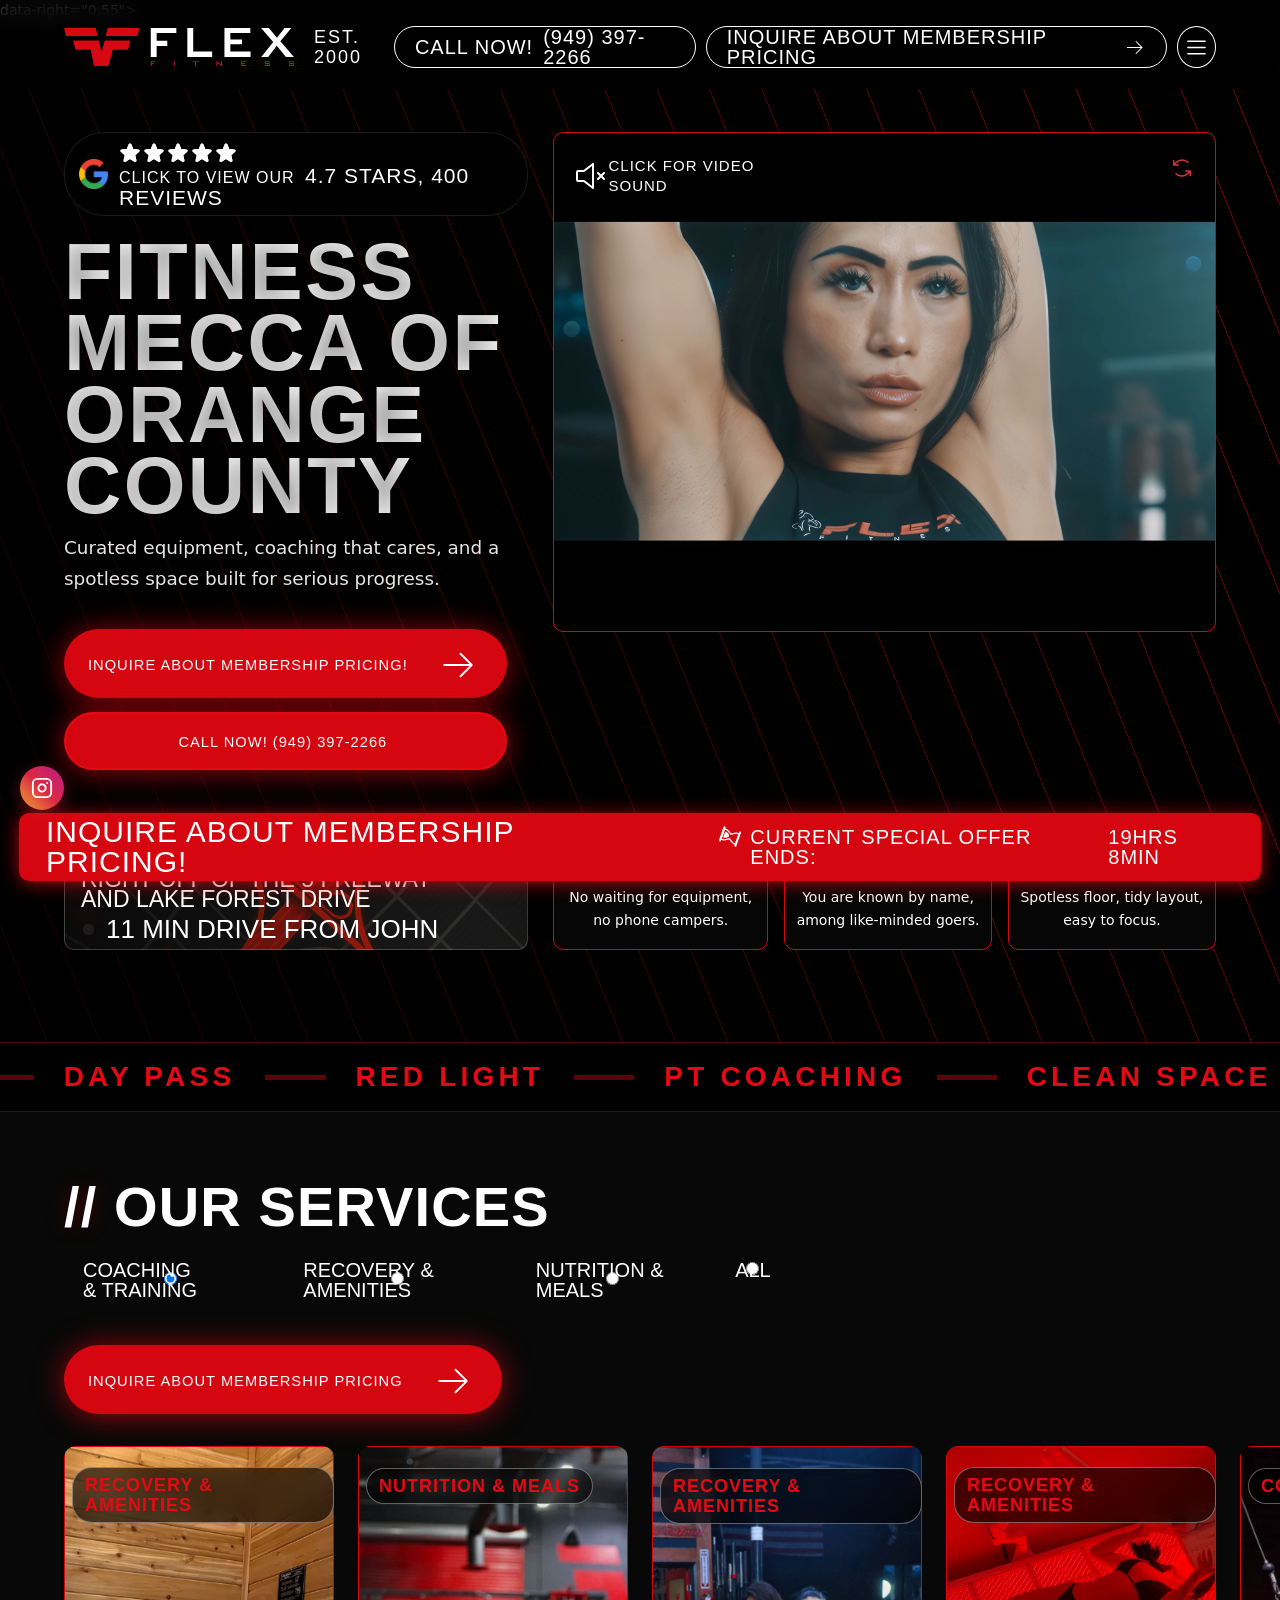
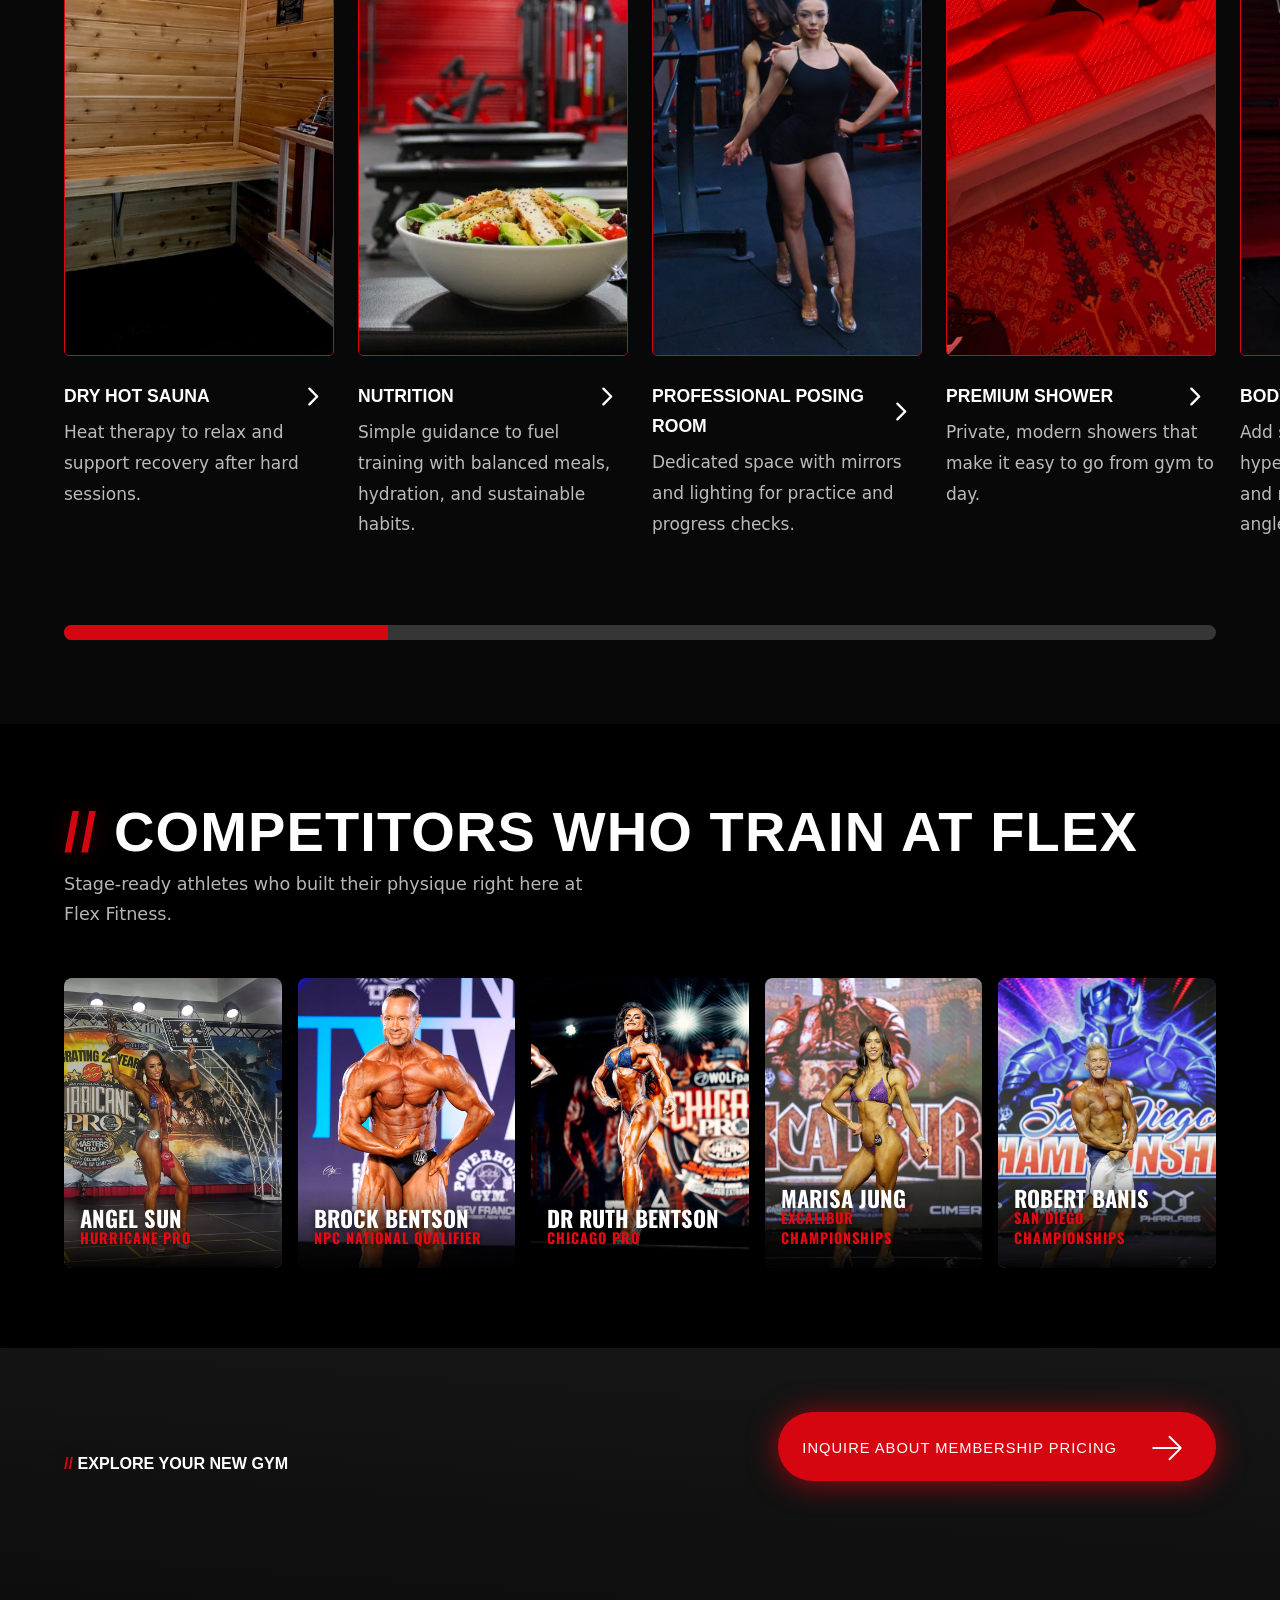
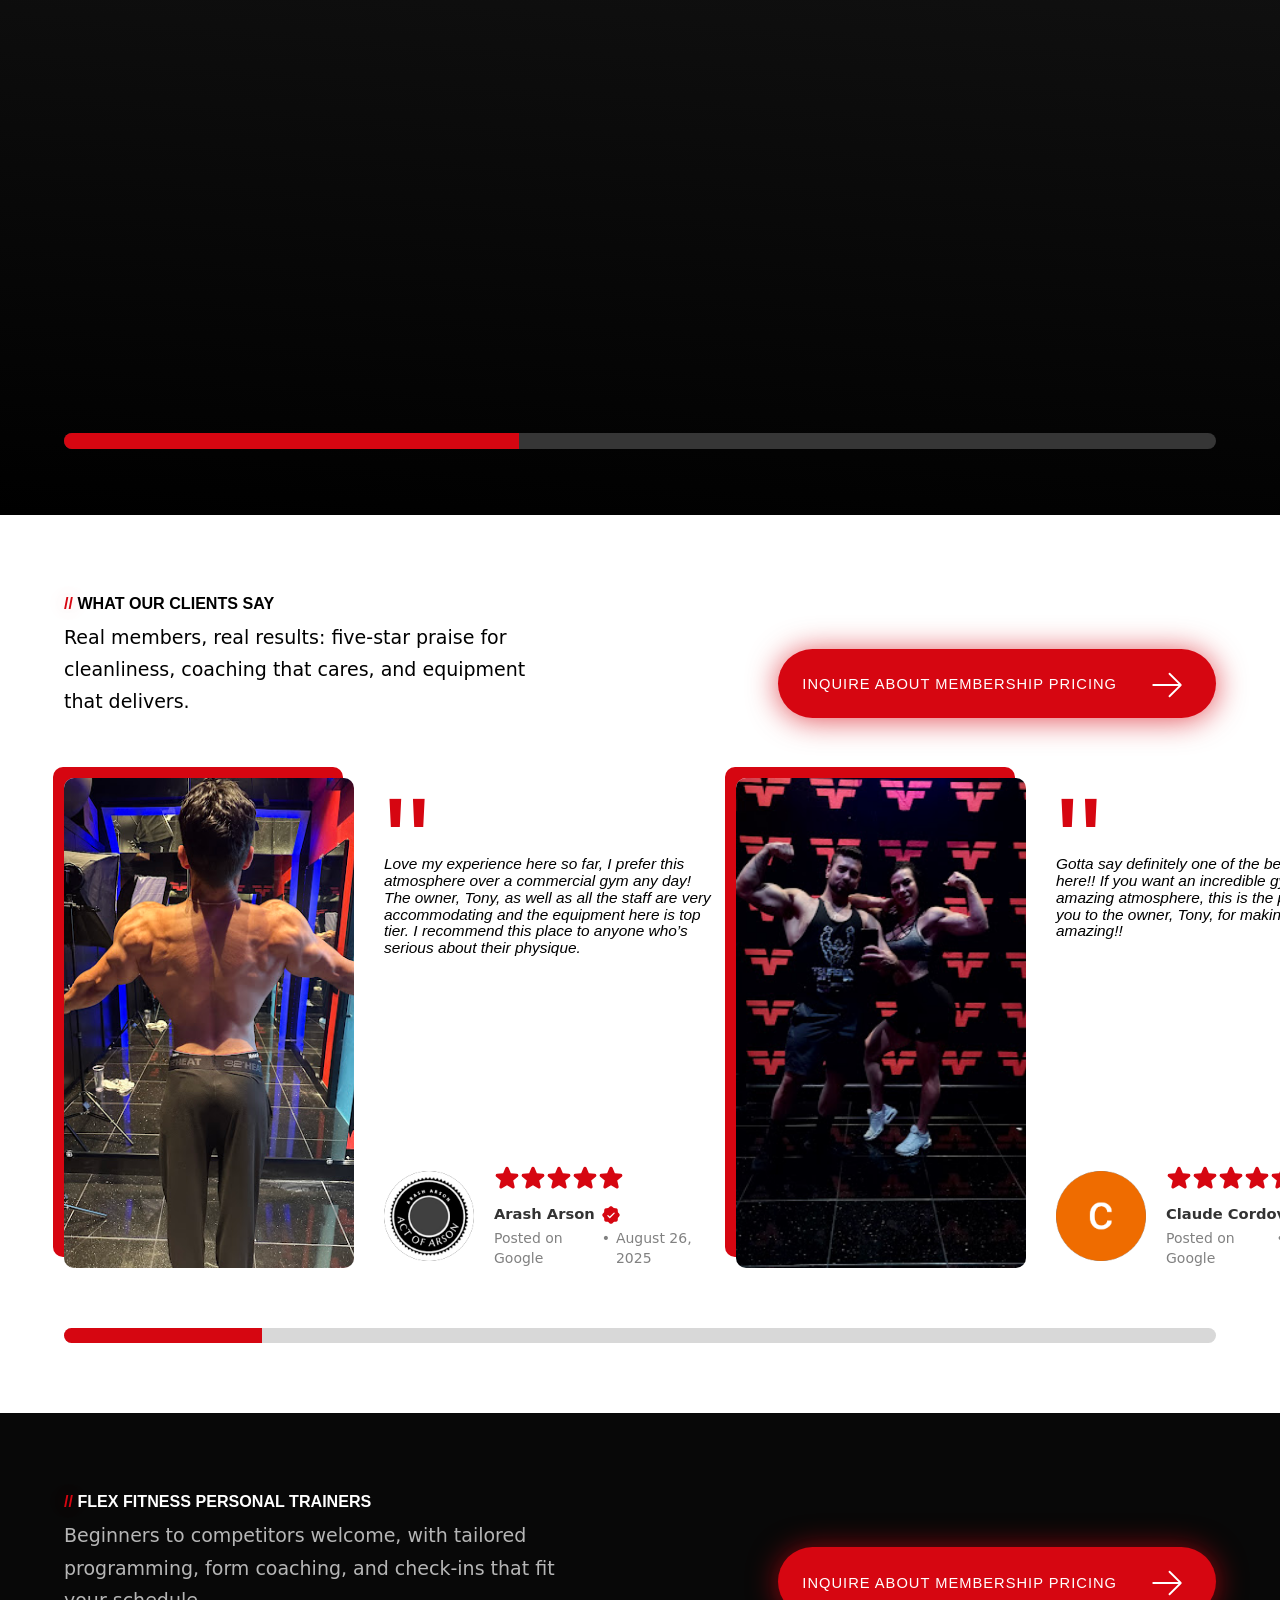
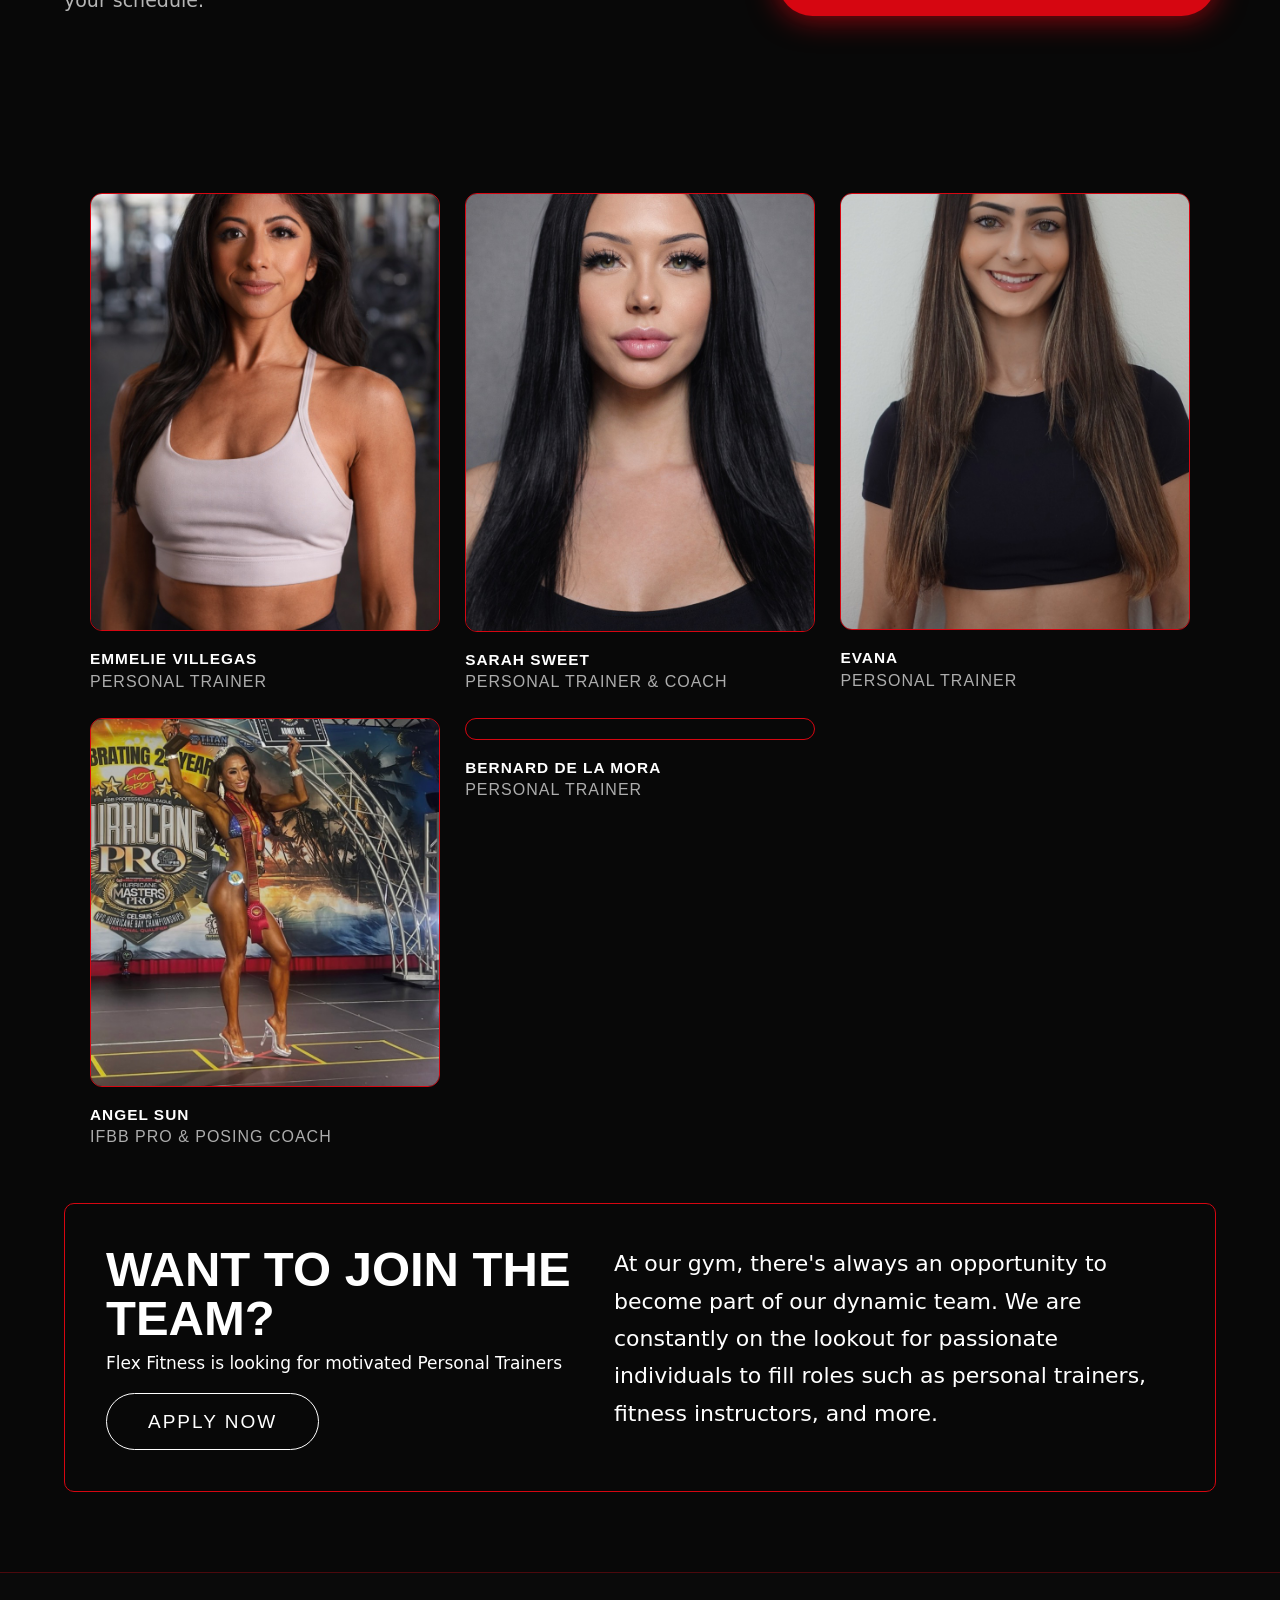
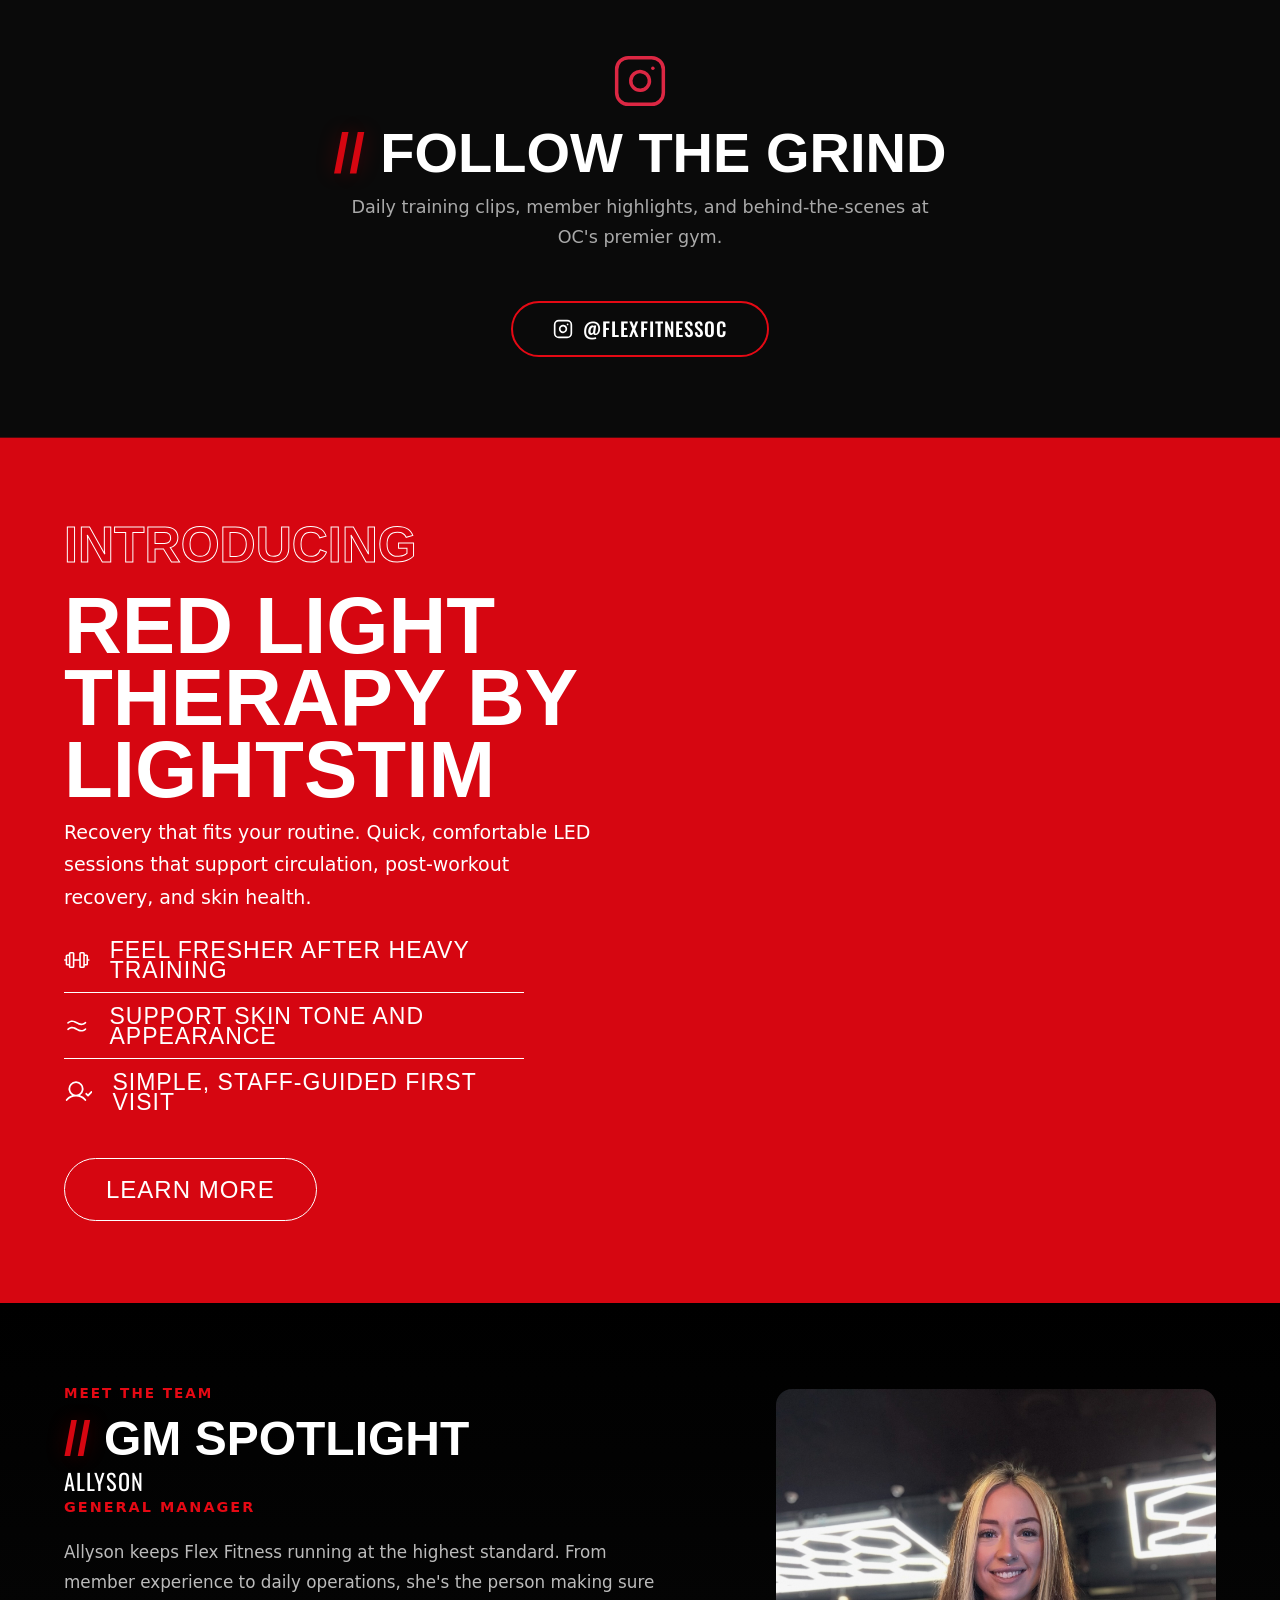
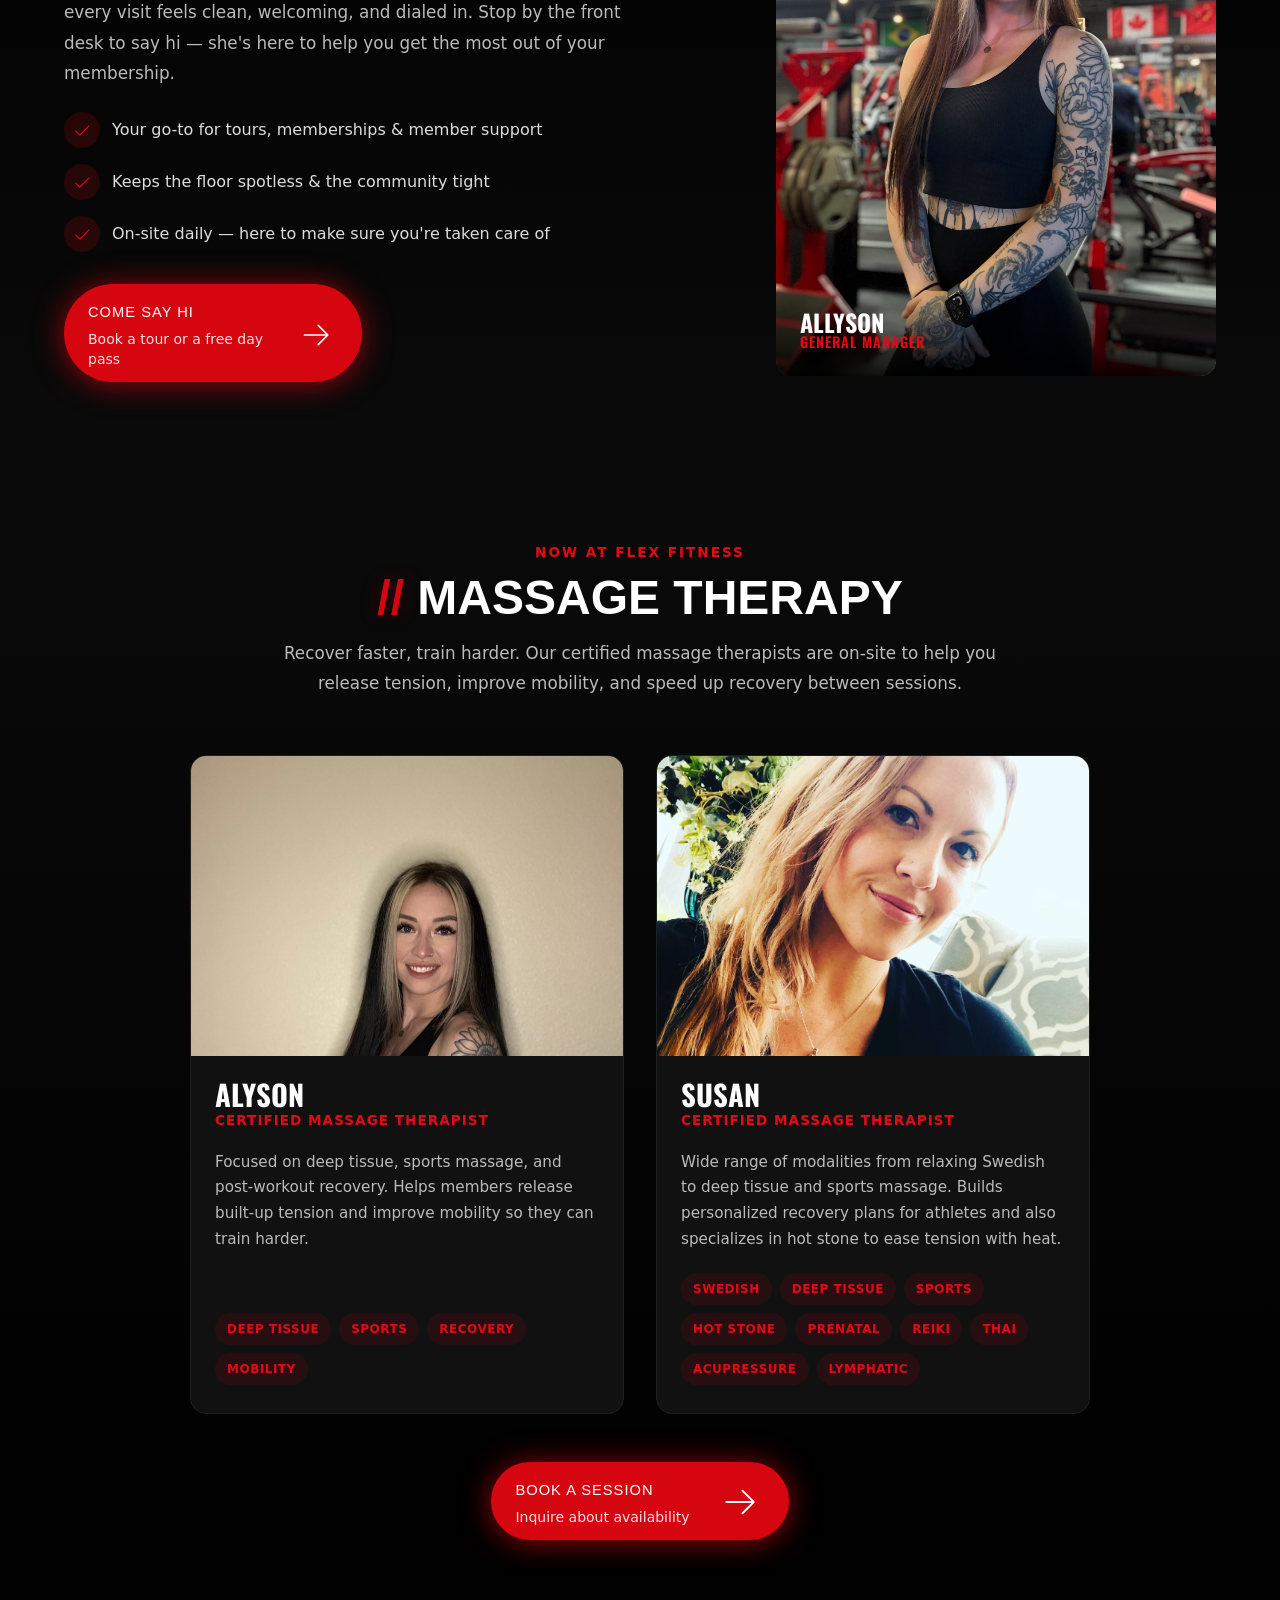
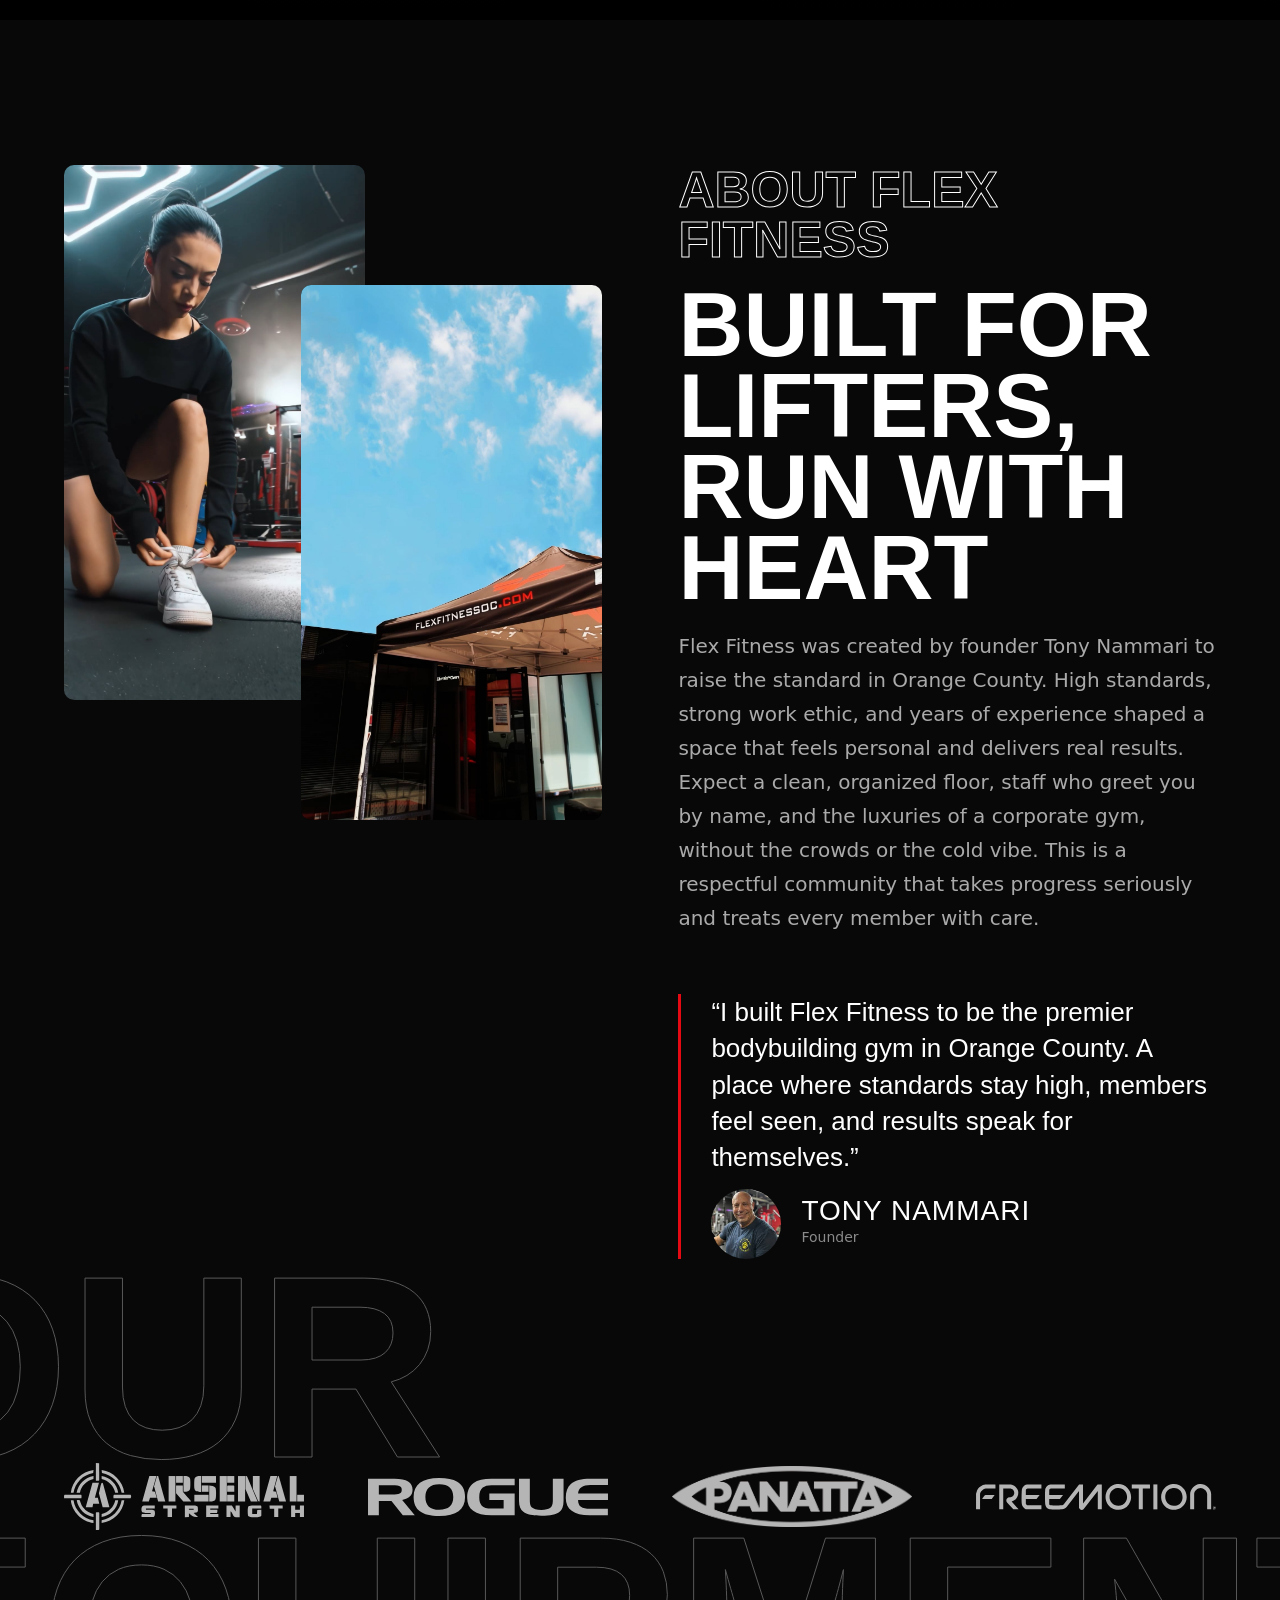
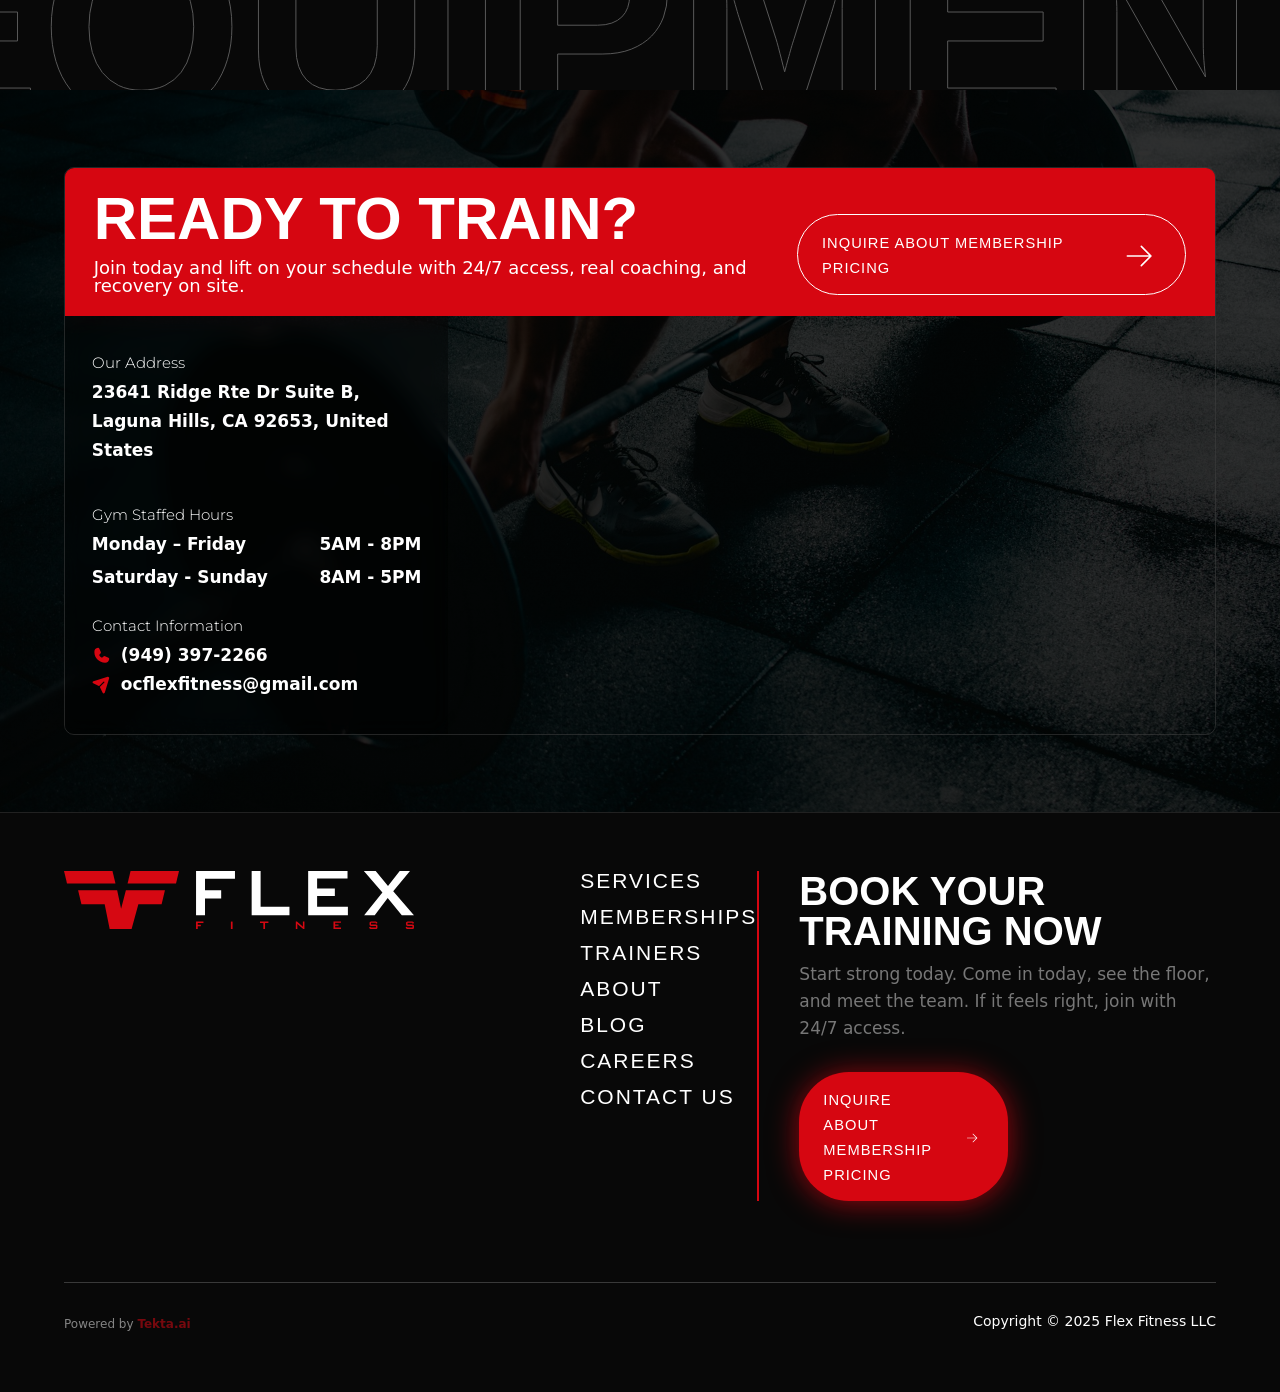
==== commit 722d041f: "Lower Evana desktop crop further — 50% → 75% Co-Authored-By: Claude Opus 4.7 (1M context) <noreply@a" ====
--- a/index.html
+++ b/index.html
@@ -1454,7 +1454,7 @@
     }
   ],
   "group": ""
-}</script></a></div><div class="w-layout-vflex flex-block-3"><div class="w-layout-vflex"><div class="quote">&quot;</div><p class="big-review-text">Delightful gym with professional equipment</p></div><div class="w-layout-vflex flex-block-4"><div class="div-block-59"><img src="assets/images/68b02a4fba6a9b038325acb2_ACg8ocKu6YkH2hgFYSjzGWr7d3co1zDUU-_Pf-lDIx7aGDwv2GP7dw=s120-c-rp-mo-br100.png" loading="lazy" alt="Google reviewer" class="image-4"/><div><div class="div-block-61"><div class="code-embed-8 w-embed"><svg xmlns="http://www.w3.org/2000/svg" width="auto" height="auto" fill="currentColor" viewBox="0 0 256 256"><path d="M234.29,114.85l-45,38.83L203,211.75a16.4,16.4,0,0,1-24.5,17.82L128,198.49,77.47,229.57A16.4,16.4,0,0,1,53,211.75l13.76-58.07-45-38.83A16.46,16.46,0,0,1,31.08,86l59-4.76,22.76-55.08a16.36,16.36,0,0,1,30.27,0l22.75,55.08,59,4.76a16.46,16.46,0,0,1,9.37,28.86Z"></path></svg></div><div class="code-embed-8 w-embed"><svg xmlns="http://www.w3.org/2000/svg" width="auto" height="auto" fill="currentColor" viewBox="0 0 256 256"><path d="M234.29,114.85l-45,38.83L203,211.75a16.4,16.4,0,0,1-24.5,17.82L128,198.49,77.47,229.57A16.4,16.4,0,0,1,53,211.75l13.76-58.07-45-38.83A16.46,16.46,0,0,1,31.08,86l59-4.76,22.76-55.08a16.36,16.36,0,0,1,30.27,0l22.75,55.08,59,4.76a16.46,16.46,0,0,1,9.37,28.86Z"></path></svg></div><div class="code-embed-8 w-embed"><svg xmlns="http://www.w3.org/2000/svg" width="auto" height="auto" fill="currentColor" viewBox="0 0 256 256"><path d="M234.29,114.85l-45,38.83L203,211.75a16.4,16.4,0,0,1-24.5,17.82L128,198.49,77.47,229.57A16.4,16.4,0,0,1,53,211.75l13.76-58.07-45-38.83A16.46,16.46,0,0,1,31.08,86l59-4.76,22.76-55.08a16.36,16.36,0,0,1,30.27,0l22.75,55.08,59,4.76a16.46,16.46,0,0,1,9.37,28.86Z"></path></svg></div><div class="code-embed-8 w-embed"><svg xmlns="http://www.w3.org/2000/svg" width="auto" height="auto" fill="currentColor" viewBox="0 0 256 256"><path d="M234.29,114.85l-45,38.83L203,211.75a16.4,16.4,0,0,1-24.5,17.82L128,198.49,77.47,229.57A16.4,16.4,0,0,1,53,211.75l13.76-58.07-45-38.83A16.46,16.46,0,0,1,31.08,86l59-4.76,22.76-55.08a16.36,16.36,0,0,1,30.27,0l22.75,55.08,59,4.76a16.46,16.46,0,0,1,9.37,28.86Z"></path></svg></div><div class="code-embed-8 w-embed"><svg xmlns="http://www.w3.org/2000/svg" width="auto" height="auto" fill="currentColor" viewBox="0 0 256 256"><path d="M234.29,114.85l-45,38.83L203,211.75a16.4,16.4,0,0,1-24.5,17.82L128,198.49,77.47,229.57A16.4,16.4,0,0,1,53,211.75l13.76-58.07-45-38.83A16.46,16.46,0,0,1,31.08,86l59-4.76,22.76-55.08a16.36,16.36,0,0,1,30.27,0l22.75,55.08,59,4.76a16.46,16.46,0,0,1,9.37,28.86Z"></path></svg></div></div><div class="w-layout-vflex flex-block-6"><div class="big-customer-name">Jiati Zhao</div><div class="code-embed-9 w-embed"><svg xmlns="http://www.w3.org/2000/svg" width="auto" height="auto" fill="currentColor" viewBox="0 0 256 256"><path d="M225.86,102.82c-3.77-3.94-7.67-8-9.14-11.57-1.36-3.27-1.44-8.69-1.52-13.94-.15-9.76-.31-20.82-8-28.51s-18.75-7.85-28.51-8c-5.25-.08-10.67-.16-13.94-1.52-3.56-1.47-7.63-5.37-11.57-9.14C146.28,23.51,138.44,16,128,16s-18.27,7.51-25.18,14.14c-3.94,3.77-8,7.67-11.57,9.14C88,40.64,82.56,40.72,77.31,40.8c-9.76.15-20.82.31-28.51,8S41,67.55,40.8,77.31c-.08,5.25-.16,10.67-1.52,13.94-1.47,3.56-5.37,7.63-9.14,11.57C23.51,109.72,16,117.56,16,128s7.51,18.27,14.14,25.18c3.77,3.94,7.67,8,9.14,11.57,1.36,3.27,1.44,8.69,1.52,13.94.15,9.76.31,20.82,8,28.51s18.75,7.85,28.51,8c5.25.08,10.67.16,13.94,1.52,3.56,1.47,7.63,5.37,11.57,9.14C109.72,232.49,117.56,240,128,240s18.27-7.51,25.18-14.14c3.94-3.77,8-7.67,11.57-9.14,3.27-1.36,8.69-1.44,13.94-1.52,9.76-.15,20.82-.31,28.51-8s7.85-18.75,8-28.51c.08-5.25.16-10.67,1.52-13.94,1.47-3.56,5.37-7.63,9.14-11.57C232.49,146.28,240,138.44,240,128S232.49,109.73,225.86,102.82Zm-52.2,6.84-56,56a8,8,0,0,1-11.32,0l-24-24a8,8,0,0,1,11.32-11.32L112,148.69l50.34-50.35a8,8,0,0,1,11.32,11.32Z"></path></svg></div></div><div class="w-layout-vflex flex-block-7"><div>Posted on Google</div><div class="text-block-75 w-condition-invisible">•</div><div class="w-dyn-bind-empty"></div></div></div></div></div></div></div></div></div></div></div><div class="slider-main_bottom-wrapper top-margin"><div class="swiper-drag-wrapper is-slider-main light"><div class="swiper-drag is-slider-main"></div></div></div></div></div><div class="trainer-section"><div class="trainer-intro-container"><div class="intro-text-container"><h2 class="secondary-heading"><span class="red">//</span> Flex Fitness Personal Trainers</h2><p class="paragraph-2">Beginners to competitors welcome, with tailored programming, form coaching, and check-ins that fit your schedule.</p></div><div data-modal="open" class="hero-button"><div class="w-layout-vflex flex-block"><div class="cta-main-text">Inquire about membership pricing</div></div><div class="code-embed w-embed"><svg xmlns="http://www.w3.org/2000/svg" width="auto" height="auto" fill="currentColor" viewBox="0 0 256 256"><path d="M220.24,132.24l-72,72a6,6,0,0,1-8.48-8.48L201.51,134H40a6,6,0,0,1,0-12H201.51L139.76,60.24a6,6,0,0,1,8.48-8.48l72,72A6,6,0,0,1,220.24,132.24Z"></path></svg></div></div></div><div class="collection-list-wrapper w-dyn-list"><div role="list" class="trainer-container w-dyn-items"><div role="listitem" class="w-dyn-item"><a href="trainers/emmelie-villegas/" class="trainer-panel-wrapper w-inline-block"><div class="trainer-panel"><img src="assets/images/trainer-emmelie-villegas---trainer-.jpg" loading="lazy" alt="Emmelie Villegas - Personal Trainer at Flex Fitness" class="image-8"/></div><div><div class="text-block-12">Emmelie Villegas</div><div class="text-block-13">Personal Trainer</div></div></a></div><div role="listitem" class="w-dyn-item"><a href="trainers/sarah-sweet/" class="trainer-panel-wrapper w-inline-block"><div class="trainer-panel"><img src="assets/images/trainer-sarah-sweet---trainer-.jpg" loading="lazy" alt="Sarah Sweet - Personal Trainer & Coach at Flex Fitness" class="image-8"/></div><div><div class="text-block-12">Sarah Sweet</div><div class="text-block-13">Personal Trainer &amp; Coach</div></div></a></div><div role="listitem" class="w-dyn-item"><a href="trainers/evana/" class="trainer-panel-wrapper w-inline-block"><div class="trainer-panel"><img src="assets/images/trainer-evana---trainer.jpeg.jpg" loading="lazy" alt="Evana - Personal Trainer at Flex Fitness" class="image-8" id="trainer-evana-img" style="object-position: center 50%;"/></div><div><div class="text-block-12">Evana</div><div class="text-block-13">Personal Trainer</div></div></a></div><div role="listitem" class="w-dyn-item"><a href="trainers/angel-sun/" class="trainer-panel-wrapper w-inline-block"><div class="trainer-panel"><img src="assets/images/stage-angel-sun.jpg" loading="lazy" alt="Angel Sun - IFBB Pro at Flex Fitness" class="image-8"/></div><div><div class="text-block-12">Angel Sun</div><div class="text-block-13">IFBB Pro &amp; Posing Coach</div></div></a></div><div role="listitem" class="w-dyn-item"><a href="trainers/bernard-de-la-mora/" class="trainer-panel-wrapper w-inline-block"><div class="trainer-panel"><img src="assets/images/bernard-headshot.jpeg" loading="lazy" alt="Bernard De La Mora - Personal Trainer at Flex Fitness" class="image-8"/></div><div><div class="text-block-12">Bernard De La Mora</div><div class="text-block-13">Personal Trainer</div></div></a></div></div></div><div class="pt-promo"><div class="w-layout-vflex"><h2 class="heading-47">Want to join the team?</h2><div class="text-block-79">Flex Fitness is looking for motivated Personal Trainers</div><a href="careers/" class="button desk-button w-button">Apply Now</a></div><div class="div-block-127"><p class="paragraph-29">At our gym, there&#x27;s always an opportunity to become part of our dynamic team. We are constantly on the lookout for passionate individuals to fill roles such as personal trainers, fitness instructors, and more. </p></div><a href="careers/" class="button mob-button w-button">Apply Now</a></div></div>
+}</script></a></div><div class="w-layout-vflex flex-block-3"><div class="w-layout-vflex"><div class="quote">&quot;</div><p class="big-review-text">Delightful gym with professional equipment</p></div><div class="w-layout-vflex flex-block-4"><div class="div-block-59"><img src="assets/images/68b02a4fba6a9b038325acb2_ACg8ocKu6YkH2hgFYSjzGWr7d3co1zDUU-_Pf-lDIx7aGDwv2GP7dw=s120-c-rp-mo-br100.png" loading="lazy" alt="Google reviewer" class="image-4"/><div><div class="div-block-61"><div class="code-embed-8 w-embed"><svg xmlns="http://www.w3.org/2000/svg" width="auto" height="auto" fill="currentColor" viewBox="0 0 256 256"><path d="M234.29,114.85l-45,38.83L203,211.75a16.4,16.4,0,0,1-24.5,17.82L128,198.49,77.47,229.57A16.4,16.4,0,0,1,53,211.75l13.76-58.07-45-38.83A16.46,16.46,0,0,1,31.08,86l59-4.76,22.76-55.08a16.36,16.36,0,0,1,30.27,0l22.75,55.08,59,4.76a16.46,16.46,0,0,1,9.37,28.86Z"></path></svg></div><div class="code-embed-8 w-embed"><svg xmlns="http://www.w3.org/2000/svg" width="auto" height="auto" fill="currentColor" viewBox="0 0 256 256"><path d="M234.29,114.85l-45,38.83L203,211.75a16.4,16.4,0,0,1-24.5,17.82L128,198.49,77.47,229.57A16.4,16.4,0,0,1,53,211.75l13.76-58.07-45-38.83A16.46,16.46,0,0,1,31.08,86l59-4.76,22.76-55.08a16.36,16.36,0,0,1,30.27,0l22.75,55.08,59,4.76a16.46,16.46,0,0,1,9.37,28.86Z"></path></svg></div><div class="code-embed-8 w-embed"><svg xmlns="http://www.w3.org/2000/svg" width="auto" height="auto" fill="currentColor" viewBox="0 0 256 256"><path d="M234.29,114.85l-45,38.83L203,211.75a16.4,16.4,0,0,1-24.5,17.82L128,198.49,77.47,229.57A16.4,16.4,0,0,1,53,211.75l13.76-58.07-45-38.83A16.46,16.46,0,0,1,31.08,86l59-4.76,22.76-55.08a16.36,16.36,0,0,1,30.27,0l22.75,55.08,59,4.76a16.46,16.46,0,0,1,9.37,28.86Z"></path></svg></div><div class="code-embed-8 w-embed"><svg xmlns="http://www.w3.org/2000/svg" width="auto" height="auto" fill="currentColor" viewBox="0 0 256 256"><path d="M234.29,114.85l-45,38.83L203,211.75a16.4,16.4,0,0,1-24.5,17.82L128,198.49,77.47,229.57A16.4,16.4,0,0,1,53,211.75l13.76-58.07-45-38.83A16.46,16.46,0,0,1,31.08,86l59-4.76,22.76-55.08a16.36,16.36,0,0,1,30.27,0l22.75,55.08,59,4.76a16.46,16.46,0,0,1,9.37,28.86Z"></path></svg></div><div class="code-embed-8 w-embed"><svg xmlns="http://www.w3.org/2000/svg" width="auto" height="auto" fill="currentColor" viewBox="0 0 256 256"><path d="M234.29,114.85l-45,38.83L203,211.75a16.4,16.4,0,0,1-24.5,17.82L128,198.49,77.47,229.57A16.4,16.4,0,0,1,53,211.75l13.76-58.07-45-38.83A16.46,16.46,0,0,1,31.08,86l59-4.76,22.76-55.08a16.36,16.36,0,0,1,30.27,0l22.75,55.08,59,4.76a16.46,16.46,0,0,1,9.37,28.86Z"></path></svg></div></div><div class="w-layout-vflex flex-block-6"><div class="big-customer-name">Jiati Zhao</div><div class="code-embed-9 w-embed"><svg xmlns="http://www.w3.org/2000/svg" width="auto" height="auto" fill="currentColor" viewBox="0 0 256 256"><path d="M225.86,102.82c-3.77-3.94-7.67-8-9.14-11.57-1.36-3.27-1.44-8.69-1.52-13.94-.15-9.76-.31-20.82-8-28.51s-18.75-7.85-28.51-8c-5.25-.08-10.67-.16-13.94-1.52-3.56-1.47-7.63-5.37-11.57-9.14C146.28,23.51,138.44,16,128,16s-18.27,7.51-25.18,14.14c-3.94,3.77-8,7.67-11.57,9.14C88,40.64,82.56,40.72,77.31,40.8c-9.76.15-20.82.31-28.51,8S41,67.55,40.8,77.31c-.08,5.25-.16,10.67-1.52,13.94-1.47,3.56-5.37,7.63-9.14,11.57C23.51,109.72,16,117.56,16,128s7.51,18.27,14.14,25.18c3.77,3.94,7.67,8,9.14,11.57,1.36,3.27,1.44,8.69,1.52,13.94.15,9.76.31,20.82,8,28.51s18.75,7.85,28.51,8c5.25.08,10.67.16,13.94,1.52,3.56,1.47,7.63,5.37,11.57,9.14C109.72,232.49,117.56,240,128,240s18.27-7.51,25.18-14.14c3.94-3.77,8-7.67,11.57-9.14,3.27-1.36,8.69-1.44,13.94-1.52,9.76-.15,20.82-.31,28.51-8s7.85-18.75,8-28.51c.08-5.25.16-10.67,1.52-13.94,1.47-3.56,5.37-7.63,9.14-11.57C232.49,146.28,240,138.44,240,128S232.49,109.73,225.86,102.82Zm-52.2,6.84-56,56a8,8,0,0,1-11.32,0l-24-24a8,8,0,0,1,11.32-11.32L112,148.69l50.34-50.35a8,8,0,0,1,11.32,11.32Z"></path></svg></div></div><div class="w-layout-vflex flex-block-7"><div>Posted on Google</div><div class="text-block-75 w-condition-invisible">•</div><div class="w-dyn-bind-empty"></div></div></div></div></div></div></div></div></div></div></div><div class="slider-main_bottom-wrapper top-margin"><div class="swiper-drag-wrapper is-slider-main light"><div class="swiper-drag is-slider-main"></div></div></div></div></div><div class="trainer-section"><div class="trainer-intro-container"><div class="intro-text-container"><h2 class="secondary-heading"><span class="red">//</span> Flex Fitness Personal Trainers</h2><p class="paragraph-2">Beginners to competitors welcome, with tailored programming, form coaching, and check-ins that fit your schedule.</p></div><div data-modal="open" class="hero-button"><div class="w-layout-vflex flex-block"><div class="cta-main-text">Inquire about membership pricing</div></div><div class="code-embed w-embed"><svg xmlns="http://www.w3.org/2000/svg" width="auto" height="auto" fill="currentColor" viewBox="0 0 256 256"><path d="M220.24,132.24l-72,72a6,6,0,0,1-8.48-8.48L201.51,134H40a6,6,0,0,1,0-12H201.51L139.76,60.24a6,6,0,0,1,8.48-8.48l72,72A6,6,0,0,1,220.24,132.24Z"></path></svg></div></div></div><div class="collection-list-wrapper w-dyn-list"><div role="list" class="trainer-container w-dyn-items"><div role="listitem" class="w-dyn-item"><a href="trainers/emmelie-villegas/" class="trainer-panel-wrapper w-inline-block"><div class="trainer-panel"><img src="assets/images/trainer-emmelie-villegas---trainer-.jpg" loading="lazy" alt="Emmelie Villegas - Personal Trainer at Flex Fitness" class="image-8"/></div><div><div class="text-block-12">Emmelie Villegas</div><div class="text-block-13">Personal Trainer</div></div></a></div><div role="listitem" class="w-dyn-item"><a href="trainers/sarah-sweet/" class="trainer-panel-wrapper w-inline-block"><div class="trainer-panel"><img src="assets/images/trainer-sarah-sweet---trainer-.jpg" loading="lazy" alt="Sarah Sweet - Personal Trainer & Coach at Flex Fitness" class="image-8"/></div><div><div class="text-block-12">Sarah Sweet</div><div class="text-block-13">Personal Trainer &amp; Coach</div></div></a></div><div role="listitem" class="w-dyn-item"><a href="trainers/evana/" class="trainer-panel-wrapper w-inline-block"><div class="trainer-panel"><img src="assets/images/trainer-evana---trainer.jpeg.jpg" loading="lazy" alt="Evana - Personal Trainer at Flex Fitness" class="image-8" id="trainer-evana-img" style="object-position: center 75%;"/></div><div><div class="text-block-12">Evana</div><div class="text-block-13">Personal Trainer</div></div></a></div><div role="listitem" class="w-dyn-item"><a href="trainers/angel-sun/" class="trainer-panel-wrapper w-inline-block"><div class="trainer-panel"><img src="assets/images/stage-angel-sun.jpg" loading="lazy" alt="Angel Sun - IFBB Pro at Flex Fitness" class="image-8"/></div><div><div class="text-block-12">Angel Sun</div><div class="text-block-13">IFBB Pro &amp; Posing Coach</div></div></a></div><div role="listitem" class="w-dyn-item"><a href="trainers/bernard-de-la-mora/" class="trainer-panel-wrapper w-inline-block"><div class="trainer-panel"><img src="assets/images/bernard-headshot.jpeg" loading="lazy" alt="Bernard De La Mora - Personal Trainer at Flex Fitness" class="image-8"/></div><div><div class="text-block-12">Bernard De La Mora</div><div class="text-block-13">Personal Trainer</div></div></a></div></div></div><div class="pt-promo"><div class="w-layout-vflex"><h2 class="heading-47">Want to join the team?</h2><div class="text-block-79">Flex Fitness is looking for motivated Personal Trainers</div><a href="careers/" class="button desk-button w-button">Apply Now</a></div><div class="div-block-127"><p class="paragraph-29">At our gym, there&#x27;s always an opportunity to become part of our dynamic team. We are constantly on the lookout for passionate individuals to fill roles such as personal trainers, fitness instructors, and more. </p></div><a href="careers/" class="button mob-button w-button">Apply Now</a></div></div>
 
 <!-- ===== INSTAGRAM SECTION ===== -->
 <div class="ig-section">
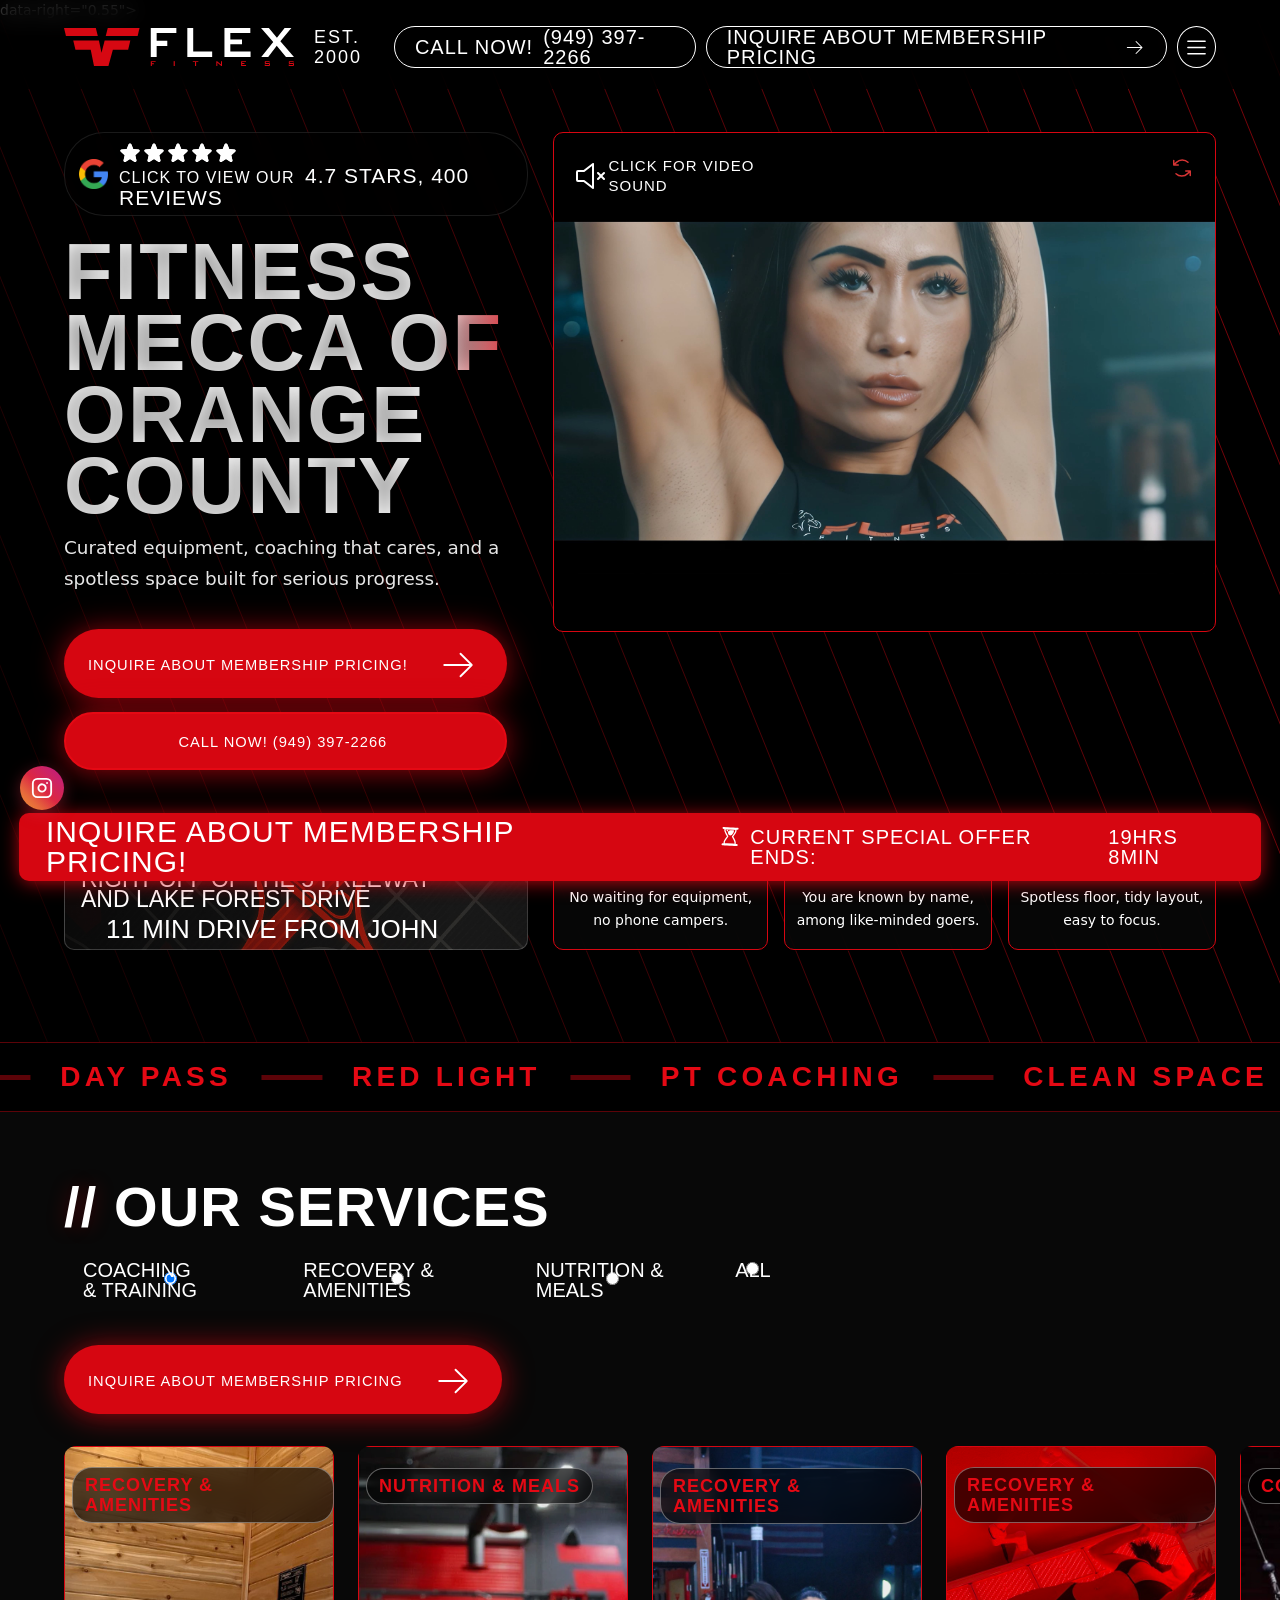
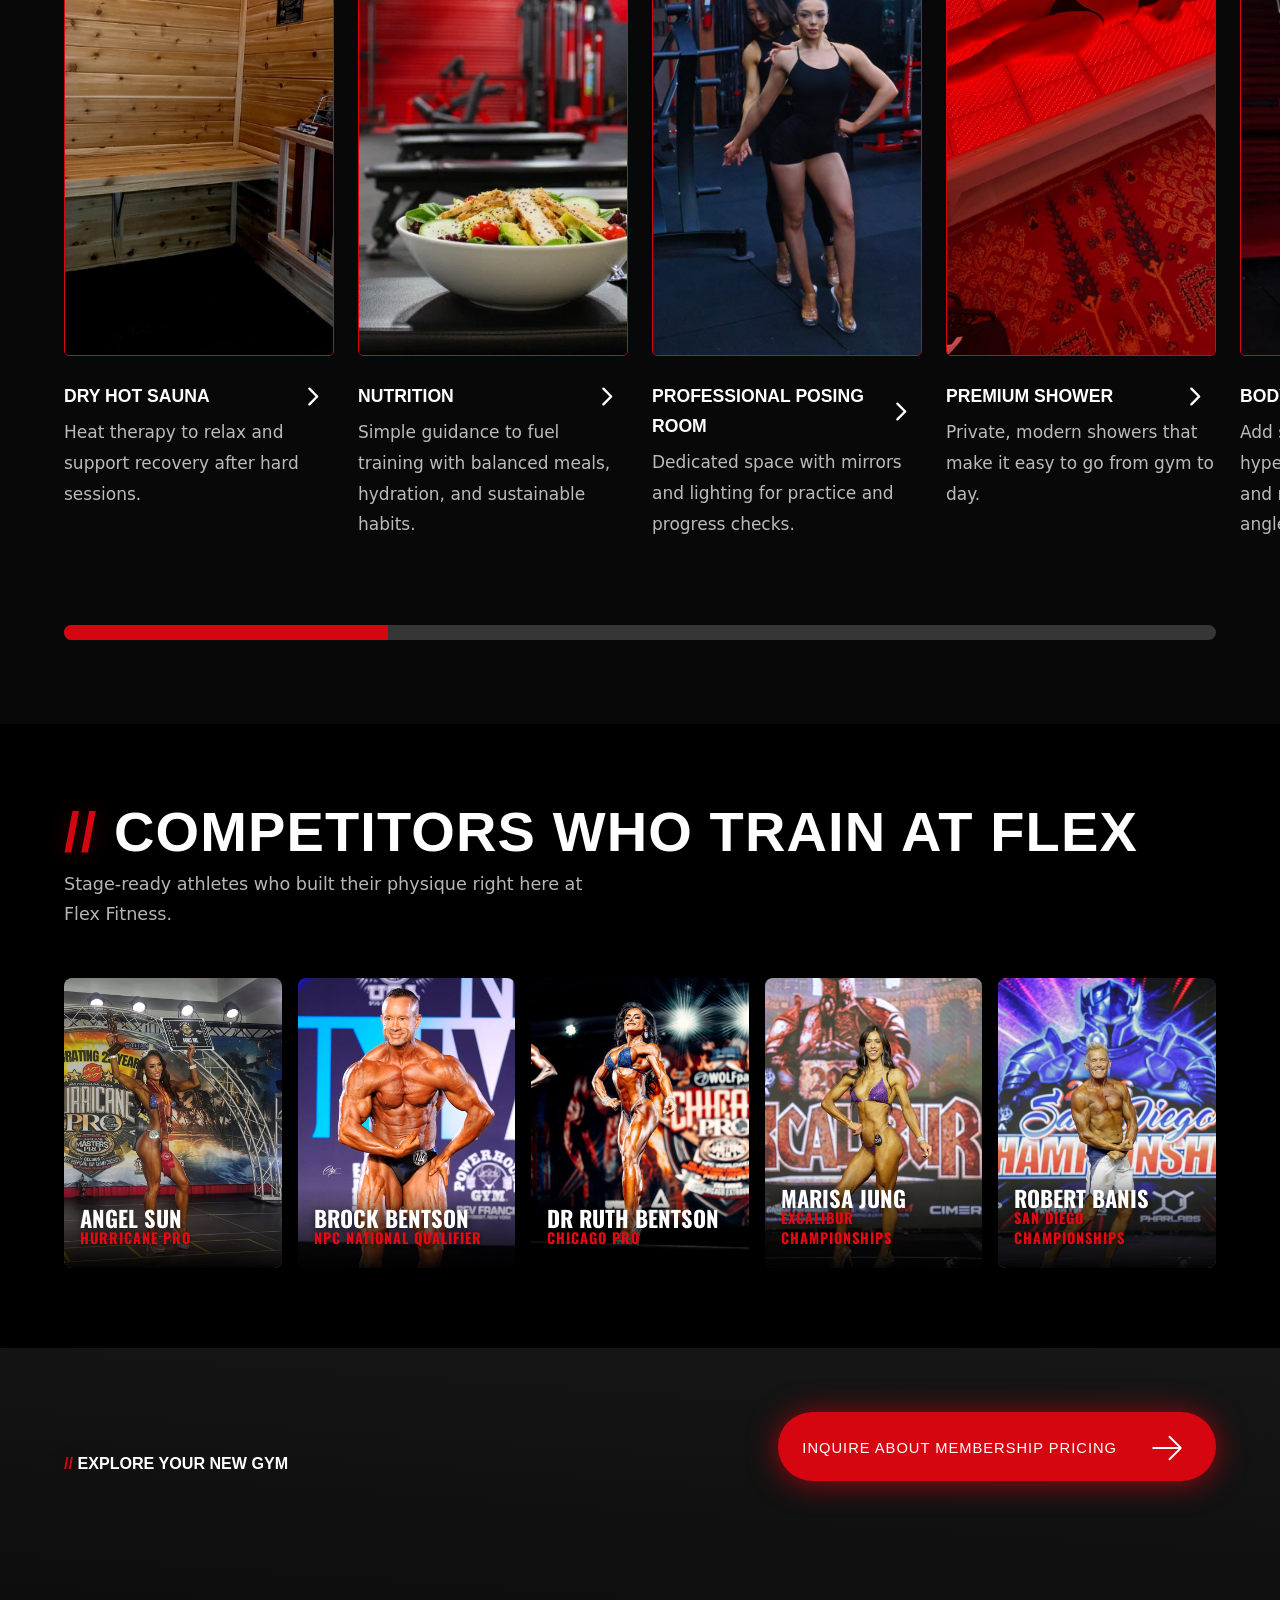
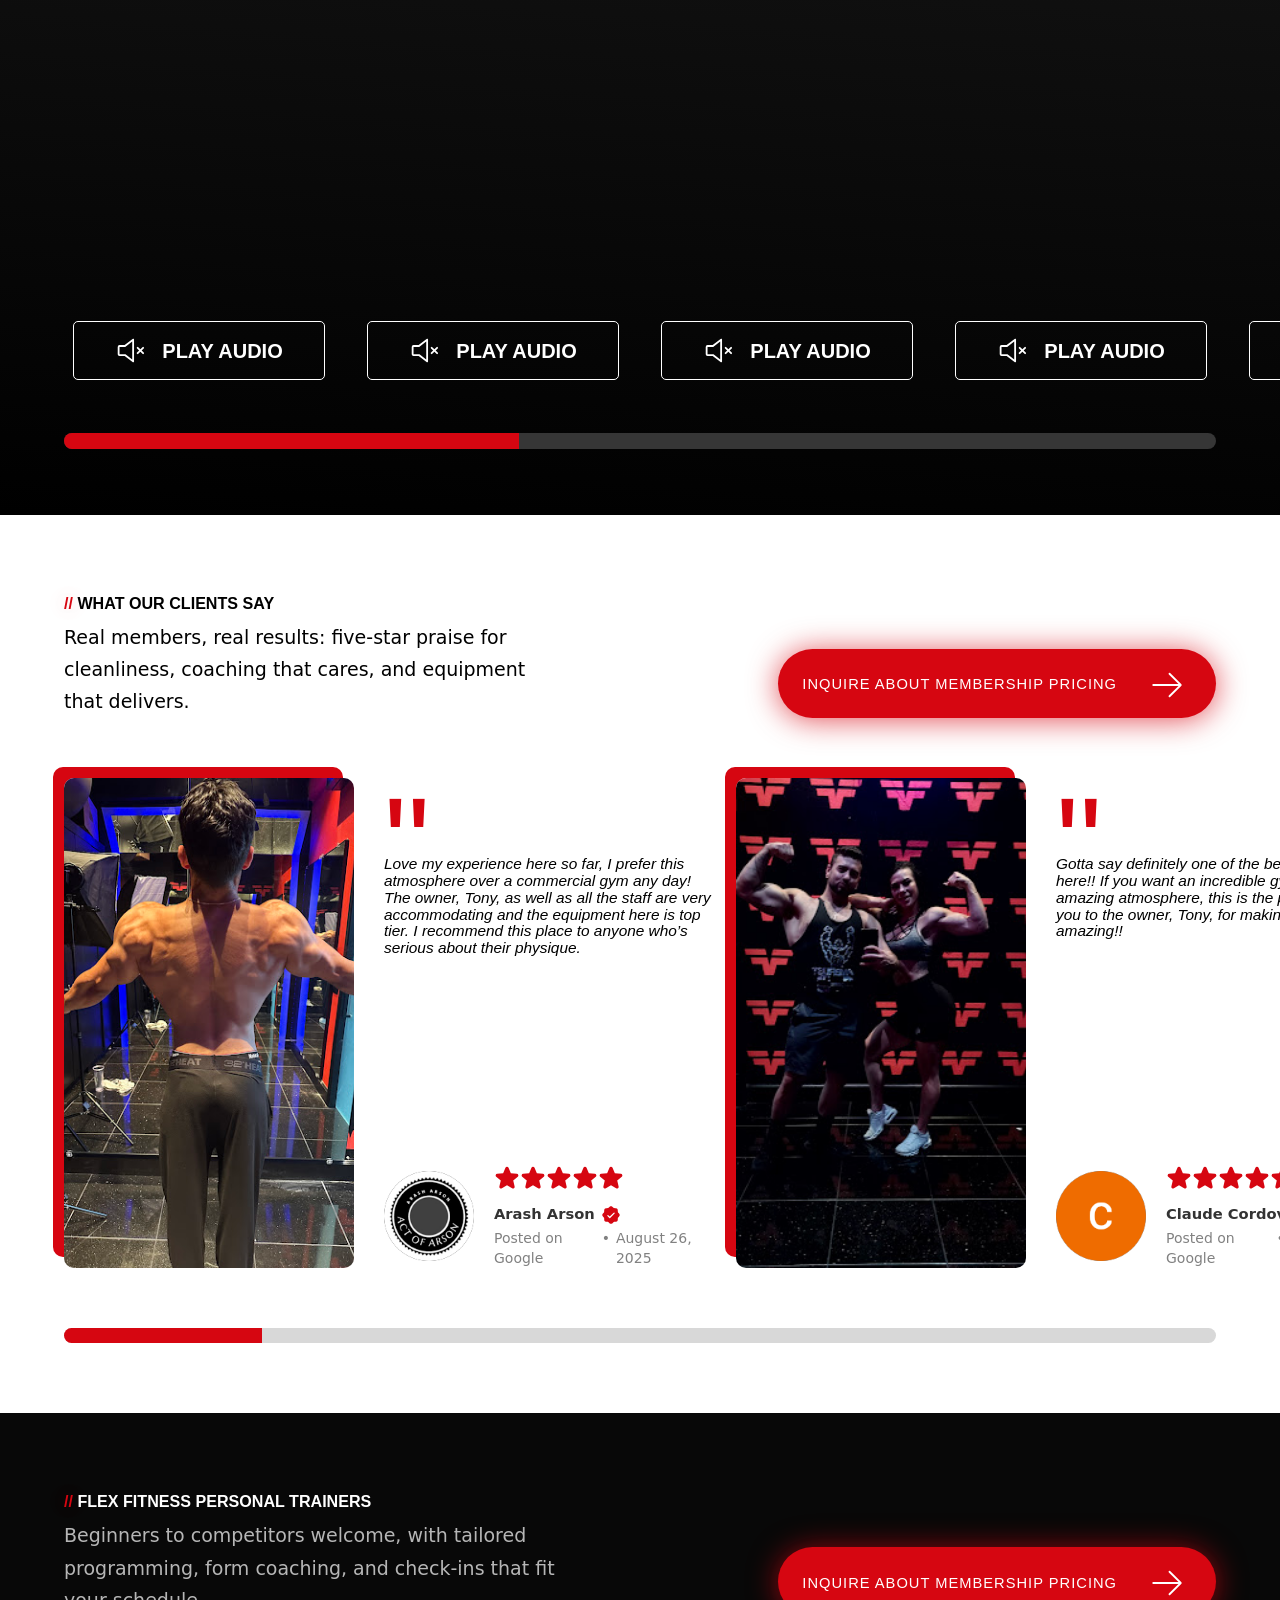
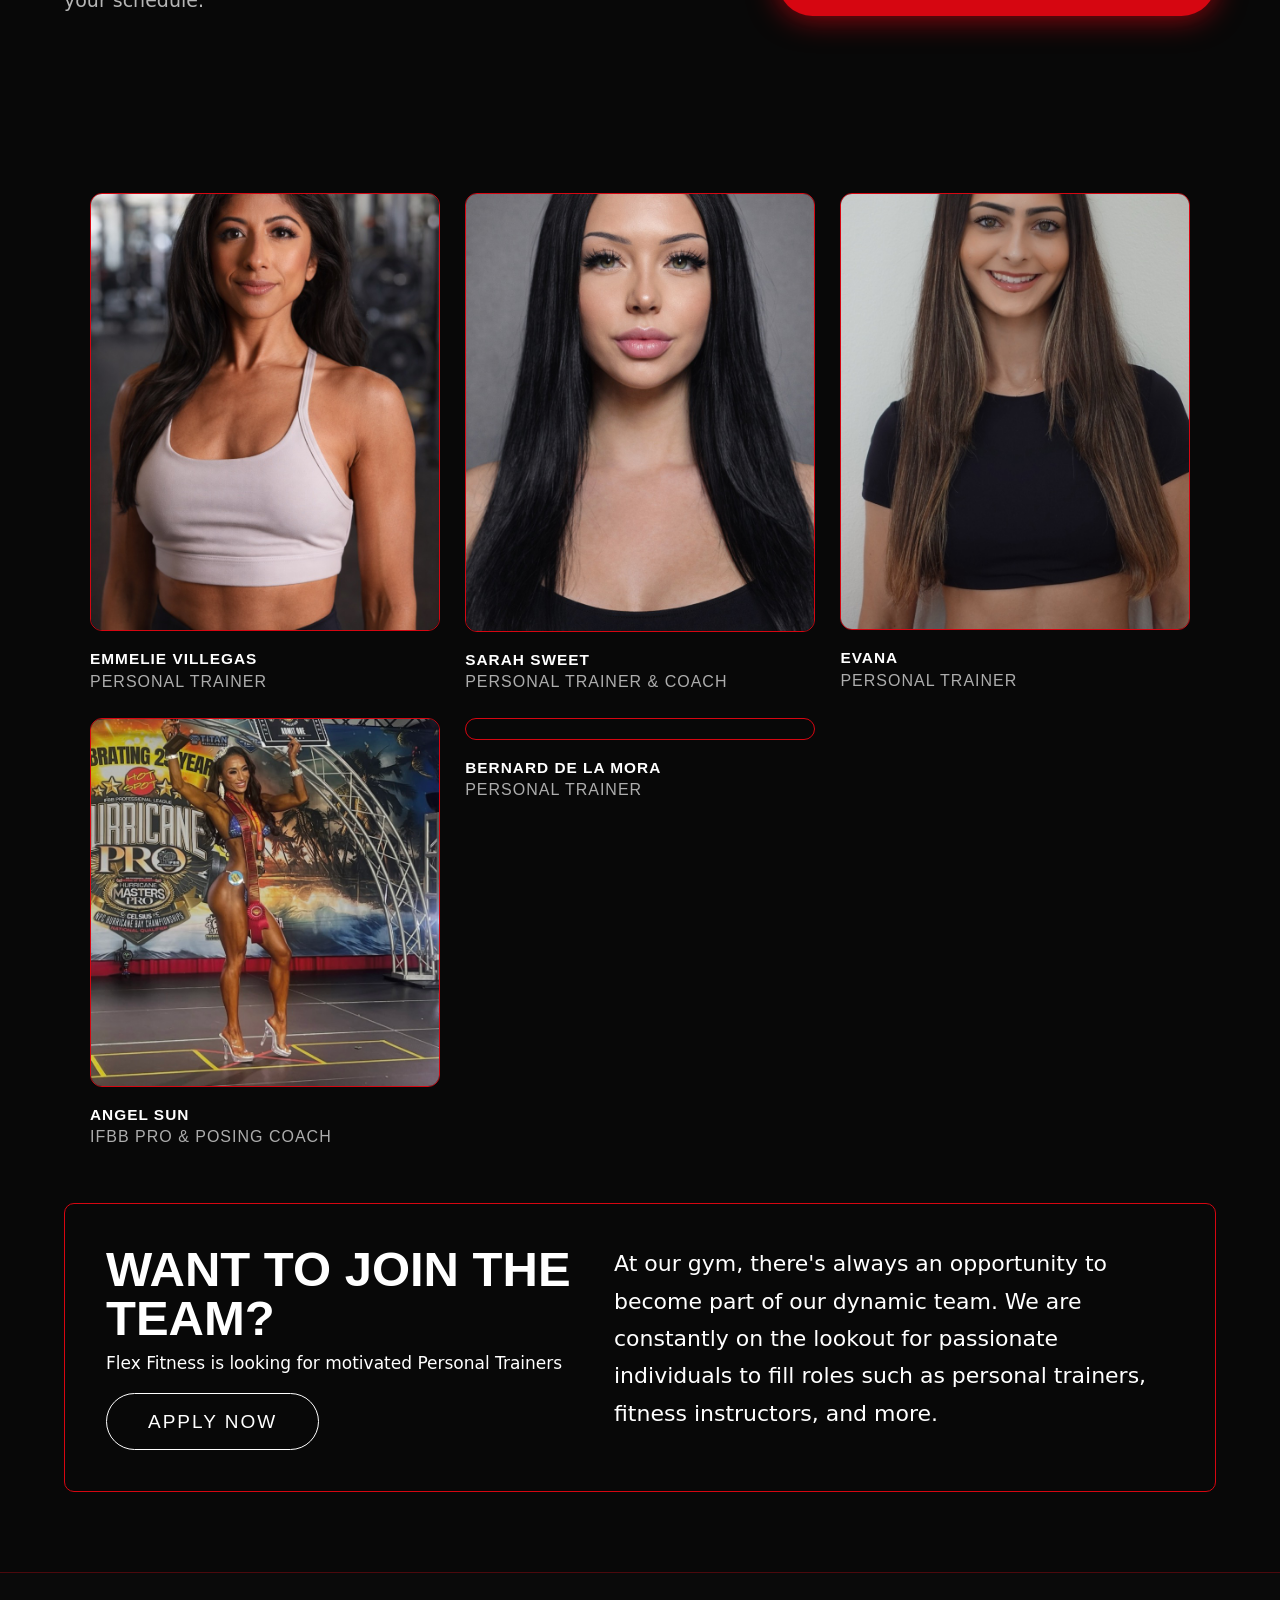
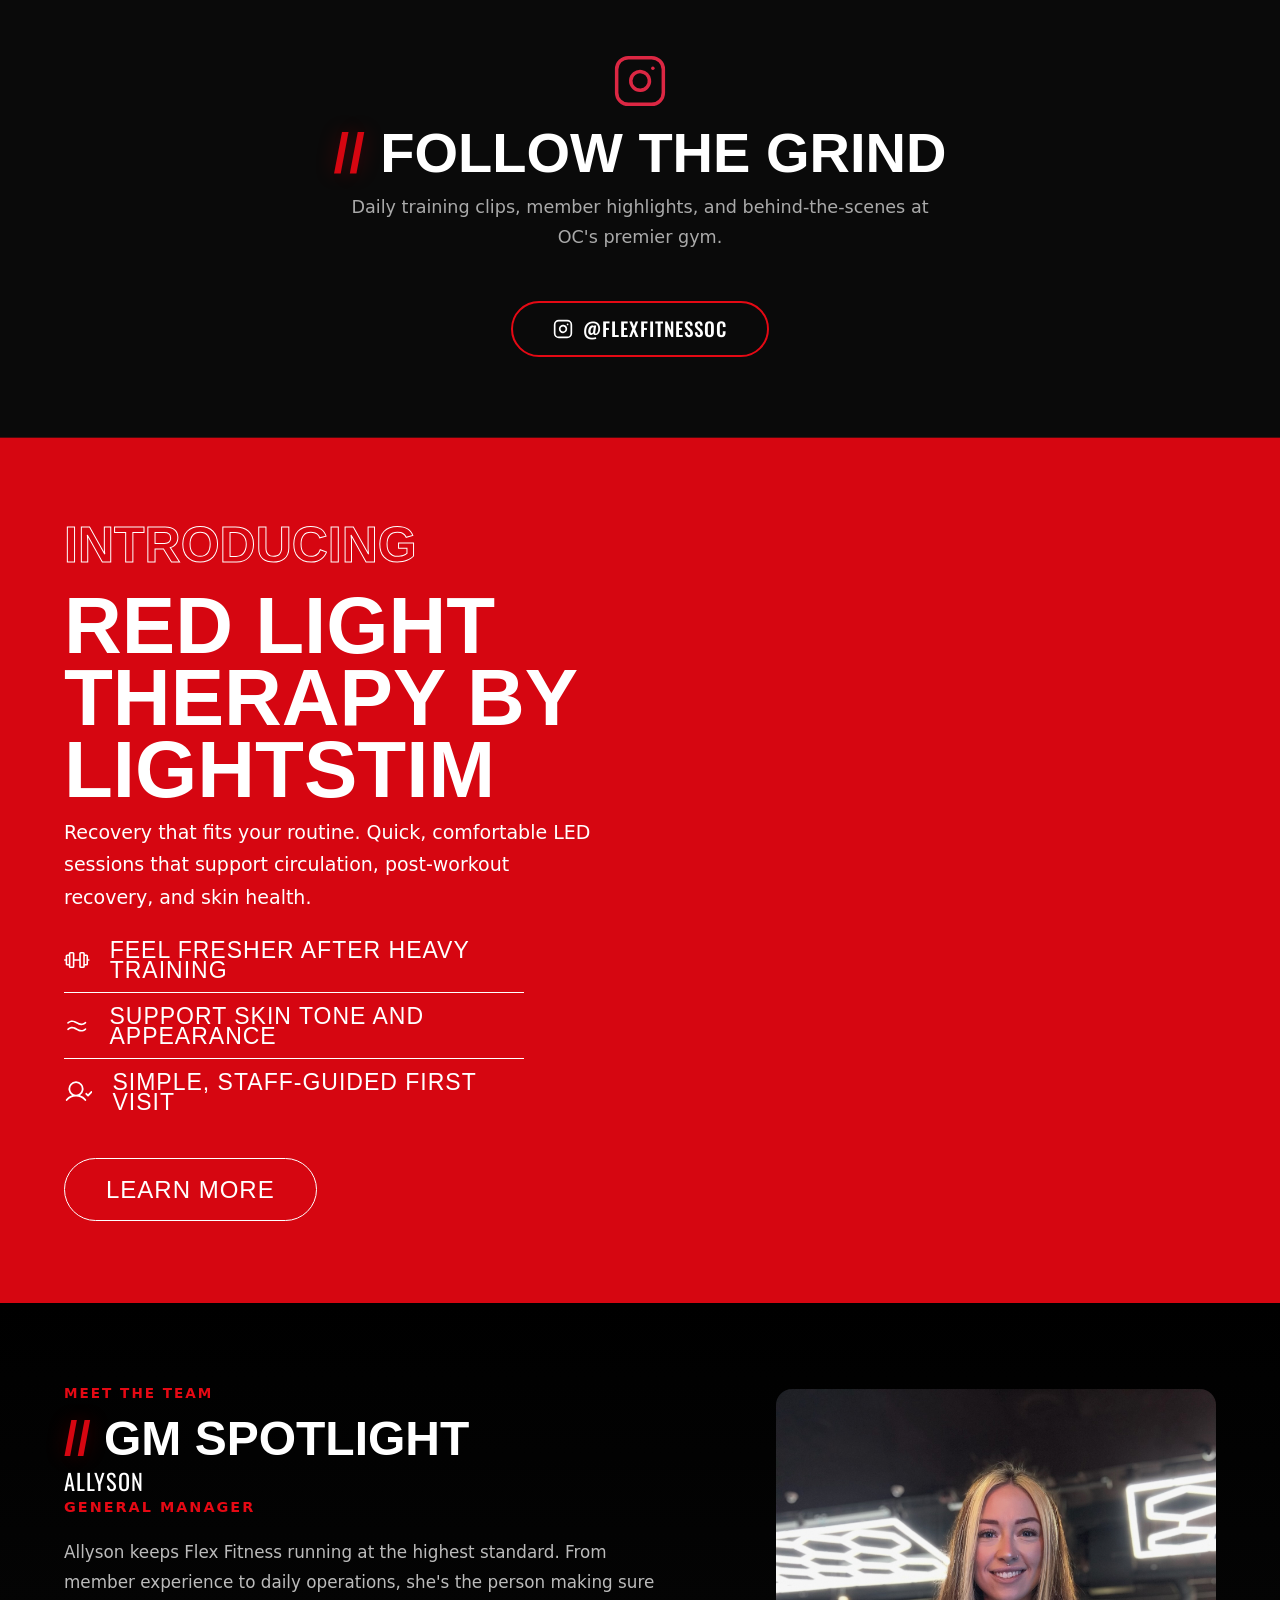
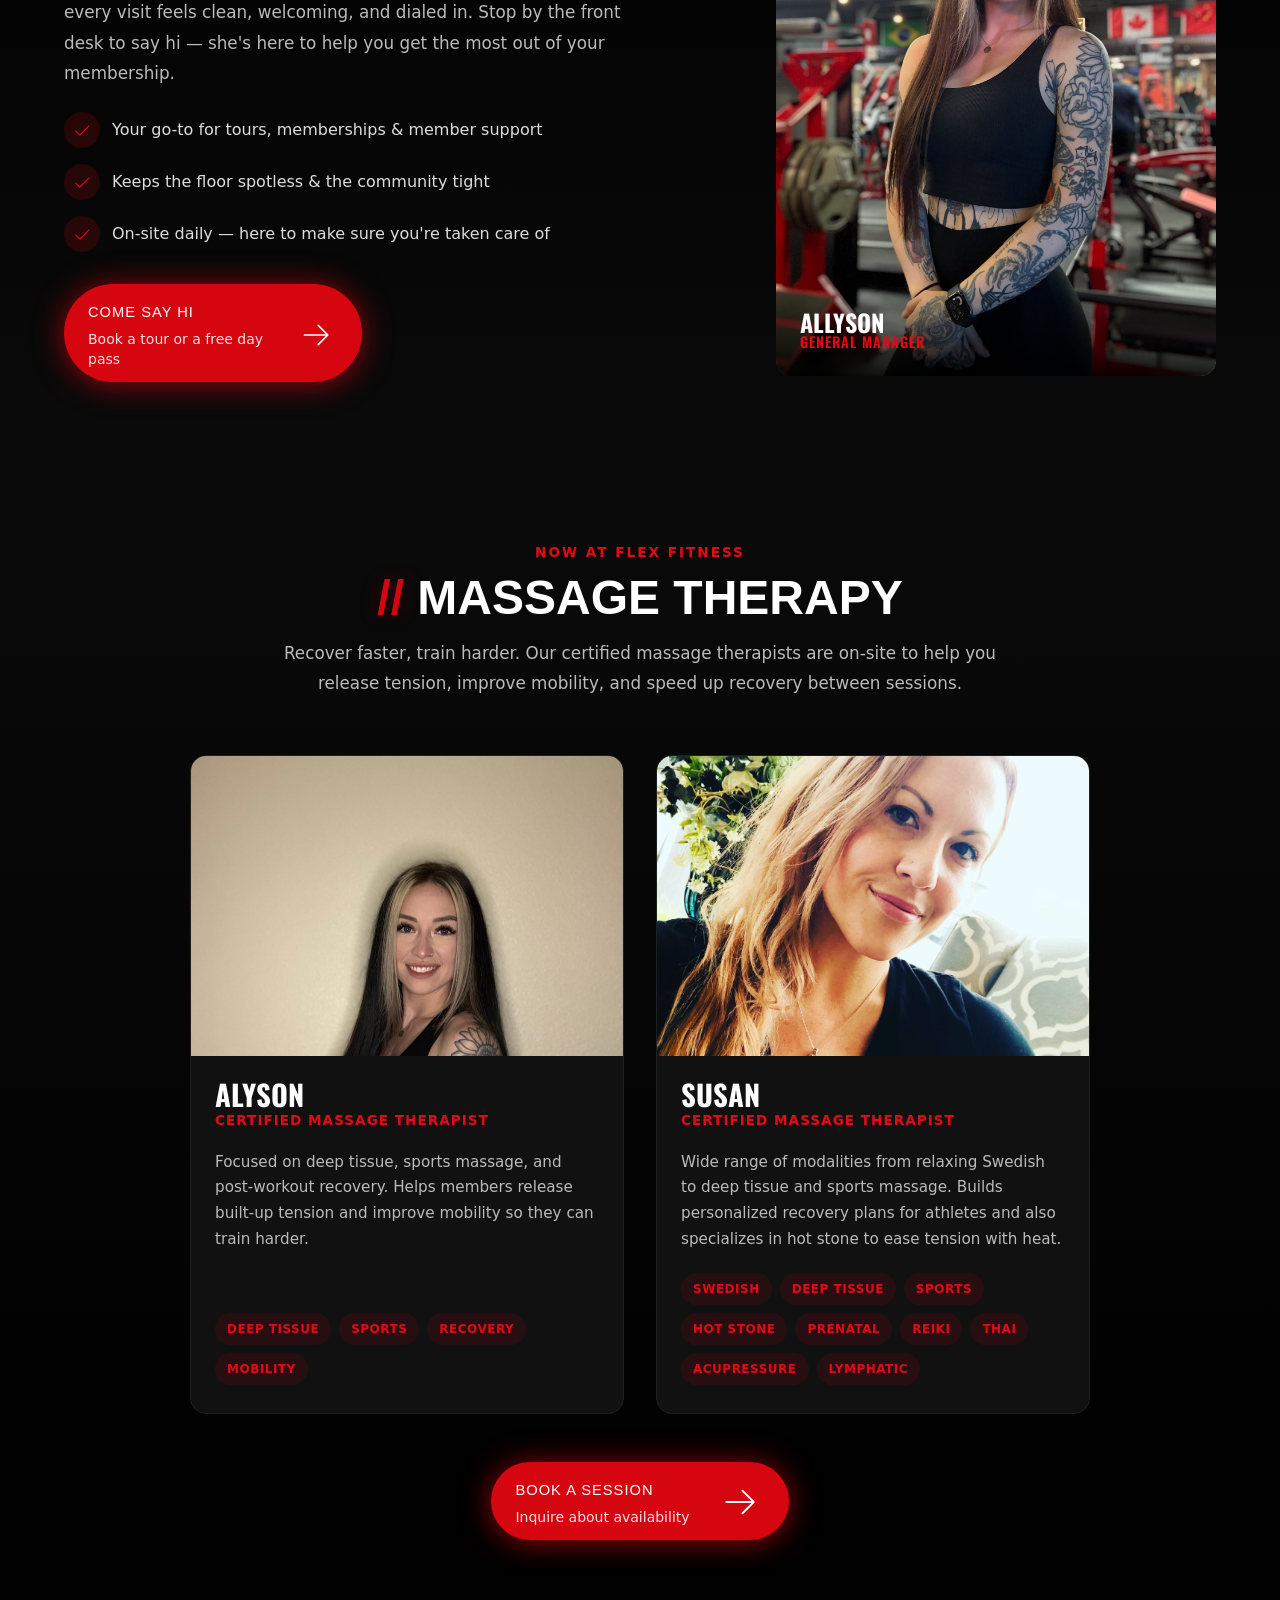
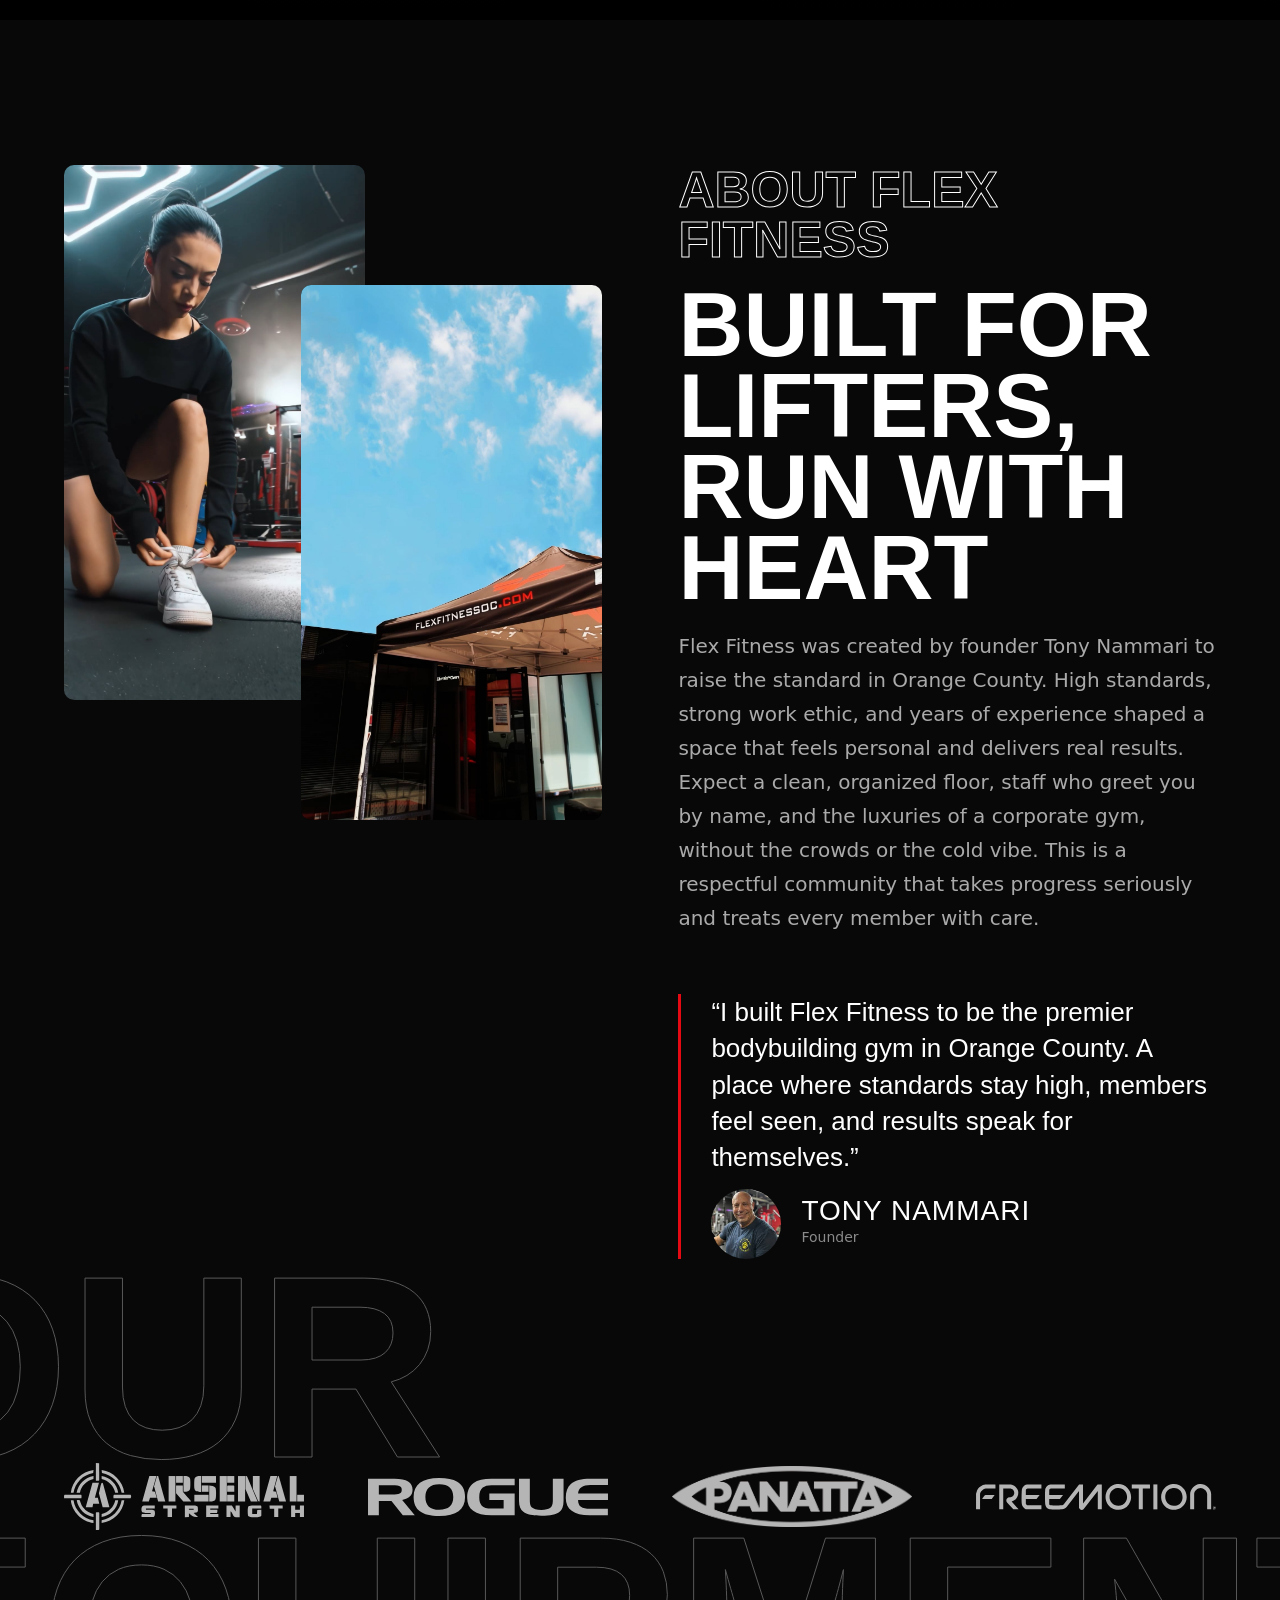
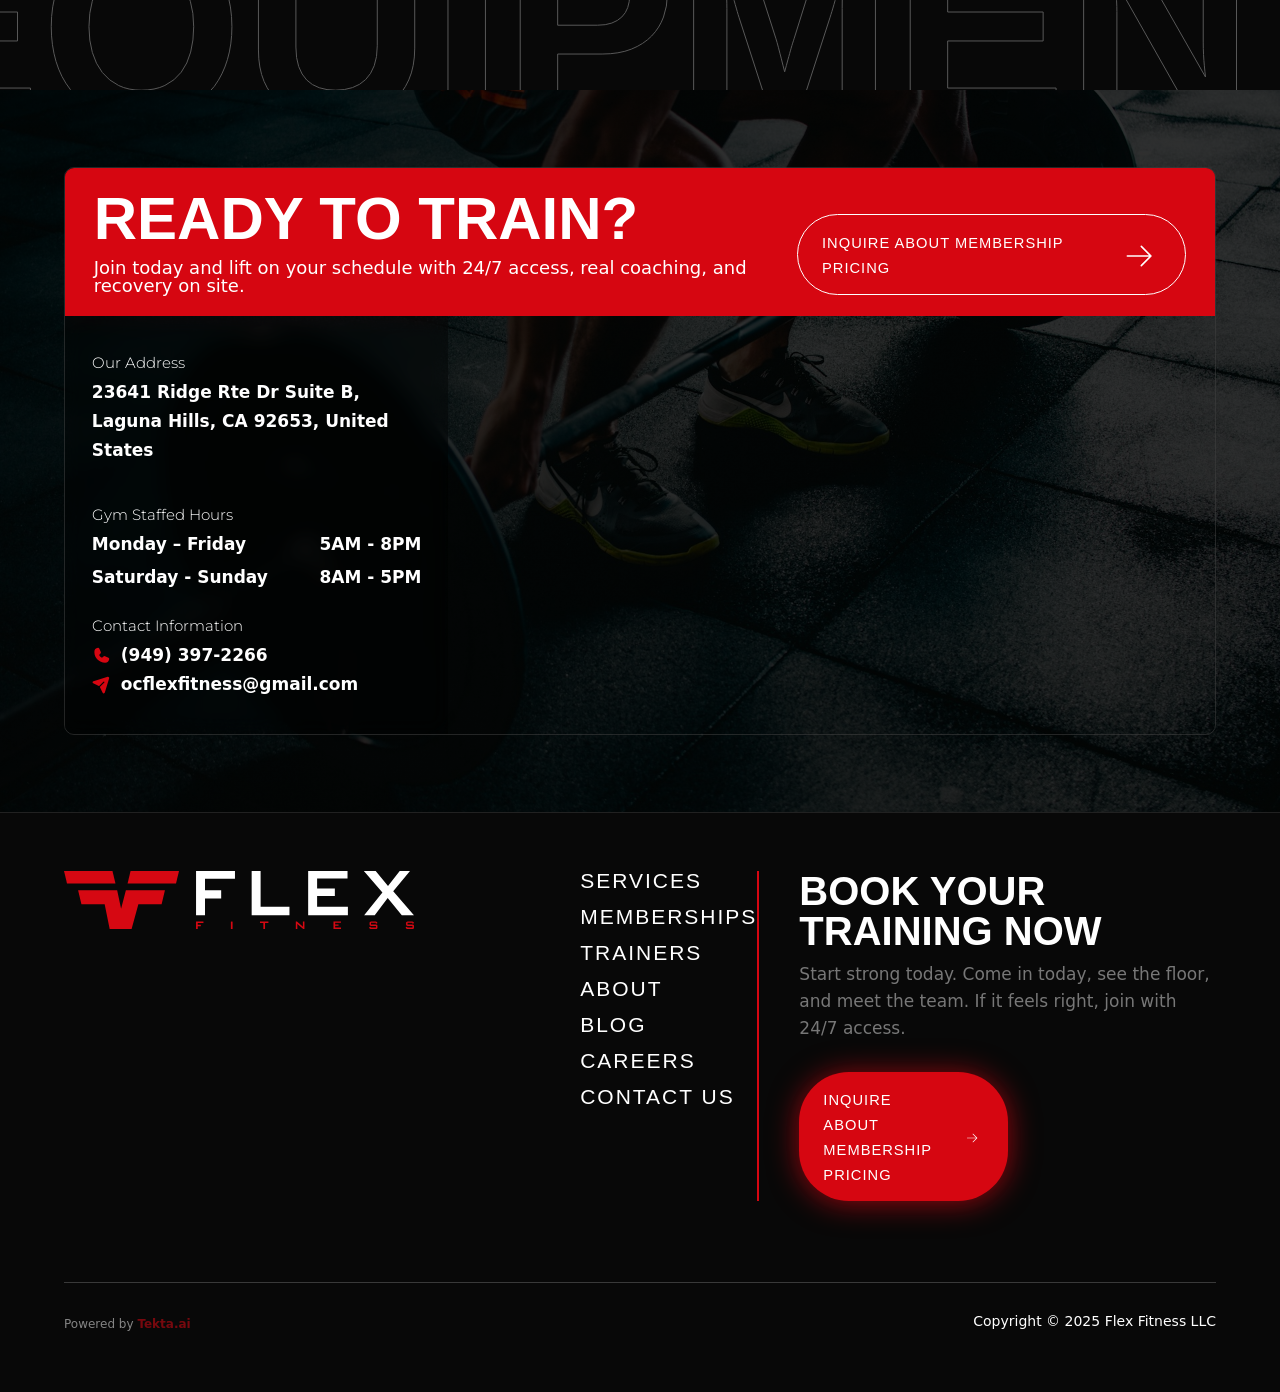
==== commit d8b67677: "Prevent hero headline overlapping video on the right The Webflow stylesheet applied margin-right:-16" ====
--- a/index.html
+++ b/index.html
@@ -499,9 +499,12 @@
   margin-left: auto;
   margin-right: auto;
 }
-/* Hero headline size — slightly tightened from original */
+/* Hero headline size — slightly tightened from original.
+   margin-right override prevents the h1 from spilling over the video
+   on the right at medium-wide desktop widths. */
 .hero .heading {
   font-size: clamp(38px, 6.2vw, 92px);
+  margin-right: 0;
 }
 
 /* 7. Instagram section */
